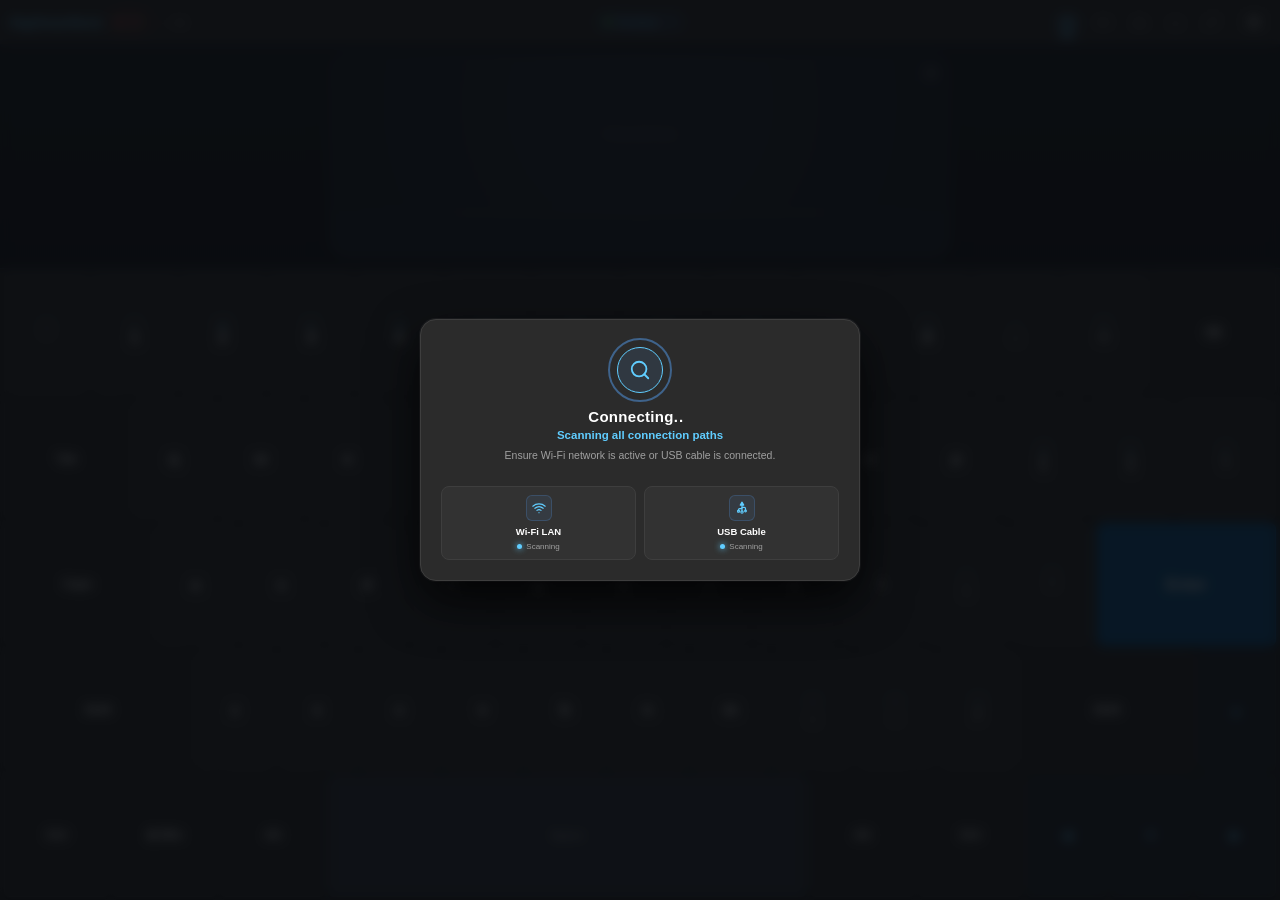
==== static/index.html @ 6c8845bf "chore(release): v1.21.4.54 - Perbaikan icon restart proper, eliminasi emblem OS/Jarvis, dan pertukar" ====
<!DOCTYPE html>
<html lang="id">
<head>
  <meta charset="UTF-8">
  <meta name="viewport" content="width=device-width, initial-scale=1.0, maximum-scale=1.0, user-scalable=no, viewport-fit=cover">
  <meta name="mobile-web-app-capable" content="yes">
  <meta name="apple-mobile-web-app-capable" content="yes">
  <meta name="apple-mobile-web-app-status-bar-style" content="black-translucent">
  <meta name="apple-mobile-web-app-title" content="DigiSmartDeck">
  <meta name="theme-color" content="#0d1117">
  <meta name="format-detection" content="telephone=no">
  <link rel="preconnect" href="https://fonts.googleapis.com">
  <link rel="preconnect" href="https://fonts.gstatic.com" crossorigin>
  <link href="https://fonts.googleapis.com/css2?family=Fira+Code:wght@400;600&family=Inter:wght@400;600;700&family=JetBrains+Mono:wght@400;600;700&family=Orbitron:wght@500;700;800&family=Ubuntu:ital,wght@0,400;0,500;0,700;1,400&display=swap" rel="stylesheet">
  <link rel="manifest" href="/manifest.json">
  <link rel="icon" type="image/svg+xml" href="/static/icon.svg">
  <link rel="icon" type="image/png" sizes="192x192" href="/static/icon-192.png">
  <link rel="apple-touch-icon" href="/static/icon-192.png">
  <title>DigiSmartDeck - Remote PC Keyboard</title>
  <style>
:root {
  --bg: #0d1117;
  --header-bg: #161b22;
  --panel-bg: #1c2128;
  --key-bg: #21262d;
  --key-active-bg: #1f6feb;
  --key-active-border: #388bfd;
  --key-shadow: #111418;
  --key-border: #30363d;
  --key-special: #1b2028;
  --key-mod-active: #238636;
  --accent: #58a6ff;
  --text: #f0f6fc;
  --text-dim: #8b949e;
  --danger: #da3633;
  --enter-bg: #1f6feb;
  --enter-border: #388bfd;
  --key-min-height: 38px;
  --key-font-size: 11px;
  --tp-scale: 1;
  --key-font: -apple-system, BlinkMacSystemFont, "Segoe UI", Roboto, "Helvetica Neue", Arial, sans-serif;
  --key-letter-spacing: normal;
}

/* ─── THEMES / SKINS (DILENGKAPI FONT KHUSUS) ─── */
body.theme-win {
  --bg: #202020;
  --header-bg: #2b2b2b;
  --panel-bg: #323232;
  --key-bg: #2d2d2d;
  --key-active-bg: #0078d4;
  --key-active-border: #60cdff;
  --key-shadow: #121212;
  --key-border: #3e3e3e;
  --key-special: #262626;
  --key-mod-active: #107c41;
  --accent: #60cdff;
  --text: #ffffff;
  --text-dim: #a0a0a0;
  --danger: #e81123;
  --enter-bg: #005a9e;
  --enter-border: #0078d4;
  --key-font: "Segoe UI", "Segoe UI Variable", -apple-system, BlinkMacSystemFont, sans-serif;
  --key-letter-spacing: 0.1px;
}
body.theme-mac {
  --bg: #161618;
  --header-bg: #212124;
  --panel-bg: #2c2c2e;
  --key-bg: #323236;
  --key-active-bg: #0a84ff;
  --key-active-border: #409cff;
  --key-shadow: #0a0a0c;
  --key-border: #444448;
  --key-special: #262629;
  --key-mod-active: #30d158;
  --accent: #0a84ff;
  --text: #f5f5f7;
  --text-dim: #8e8e93;
  --danger: #ff453a;
  --enter-bg: #242426;
  --enter-border: #0a84ff;
  --key-font: -apple-system, BlinkMacSystemFont, "SF Pro Text", "SF Pro", "Helvetica Neue", Arial, sans-serif;
  --key-letter-spacing: -0.1px;
}
body.theme-ubuntu {
  --bg: #2c001e;
  --header-bg: #380c2a;
  --panel-bg: #431333;
  --key-bg: #4d1a3c;
  --key-active-bg: #e95420;
  --key-active-border: #ff7844;
  --key-shadow: #190011;
  --key-border: #66244f;
  --key-special: #3a112d;
  --key-mod-active: #38b44a;
  --accent: #e95420;
  --text: #ffffff;
  --text-dim: #dfdbd2;
  --danger: #df382c;
  --enter-bg: #77216f;
  --enter-border: #e95420;
  --key-font: "Ubuntu", "Ubuntu Light", "Cantarell", -apple-system, BlinkMacSystemFont, sans-serif;
  --key-letter-spacing: 0.2px;
}
body.os-win.theme-dark, body.os-win:not([class*="theme-"]) {
  --key-font: "Segoe UI", "Segoe UI Variable", -apple-system, BlinkMacSystemFont, sans-serif;
  --key-letter-spacing: 0.1px;
}
body.os-mac.theme-dark, body.os-mac:not([class*="theme-"]) {
  --key-font: -apple-system, BlinkMacSystemFont, "SF Pro Text", "SF Pro", "Helvetica Neue", Arial, sans-serif;
  --key-letter-spacing: -0.1px;
}
body.os-ubuntu.theme-dark, body.os-ubuntu:not([class*="theme-"]) {
  --key-font: "Ubuntu", "Ubuntu Light", "Cantarell", -apple-system, BlinkMacSystemFont, sans-serif;
  --key-letter-spacing: 0.2px;
}
body.theme-retro {
  --bg: #2d3032;
  --header-bg: #3c4043;
  --panel-bg: #494d50;
  --key-bg: #e2ded5;
  --key-active-bg: #a89f91;
  --key-active-border: #7d7568;
  --key-shadow: #1b1d1e;
  --key-border: #bbb4a8;
  --key-special: #c8c2b7;
  --key-mod-active: #4a7c59;
  --accent: #d9534f;
  --text: #212529;
  --text-dim: #5c636a;
  --danger: #d9534f;
  --enter-bg: #3d6888;
  --enter-border: #284b63;
  --key-font: "Courier New", Courier, "Lucida Console", "Cascadia Code", monospace;
  --key-letter-spacing: -0.5px;
}
body.theme-cyberpunk {
  --bg: #0b0716;
  --header-bg: #150d2a;
  --panel-bg: #221245;
  --key-bg: #1b0c38;
  --key-active-bg: #ff007f;
  --key-active-border: #00f0ff;
  --key-shadow: #050010;
  --key-border: #00f0ff;
  --key-special: #291452;
  --key-mod-active: #00ff66;
  --accent: #00f0ff;
  --text: #00f0ff;
  --text-dim: #b388ff;
  --danger: #ff0055;
  --enter-bg: #7900ff;
  --enter-border: #ff007f;
  --key-font: "Orbitron", "Rajdhani", "Chakra Petch", "Consolas", monospace, sans-serif;
  --key-letter-spacing: 0.8px;
}
body.theme-stealth {
  --bg: #000000;
  --header-bg: #0c0c0c;
  --panel-bg: #141414;
  --key-bg: #171717;
  --key-active-bg: #383838;
  --key-active-border: #666666;
  --key-shadow: #000000;
  --key-border: #262626;
  --key-special: #101010;
  --key-mod-active: #2e7d32;
  --accent: #ffffff;
  --text: #e0e0e0;
  --text-dim: #737373;
  --danger: #b71c1c;
  --enter-bg: #212121;
  --enter-border: #424242;
  --key-font: "JetBrains Mono", "SF Mono", "Fira Code", "Roboto Mono", Consolas, monospace;
  --key-letter-spacing: 0px;
}
body.theme-nord {
  --bg: #242933;
  --header-bg: #2e3440;
  --panel-bg: #3b4252;
  --key-bg: #434c5e;
  --key-active-bg: #88c0d0;
  --key-active-border: #8fbcbb;
  --key-shadow: #1e222a;
  --key-border: #4c566a;
  --key-special: #3b4252;
  --key-mod-active: #a3be8c;
  --accent: #88c0d0;
  --text: #eceff4;
  --text-dim: #d8dee9;
  --danger: #bf616a;
  --enter-bg: #5e81ac;
  --enter-border: #81a1c1;
  --key-font: "Inter", -apple-system, BlinkMacSystemFont, "Segoe UI", Roboto, sans-serif;
  --key-letter-spacing: 0px;
}

/* ─── TEMA WARNA SOLID (CLEAN SOLID COLOR PALETTES, ZERO BACKGROUND DISTRACTION) ─── */

/* 1. Racing Supercar: Deep obsidian chassis, carbon panels, vivid racing red */
body.theme-racing {
  --bg: #0e1015;
  --header-bg: #161822;
  --panel-bg: #1c202d;
  --key-bg: #242938;
  --key-active-bg: #e63946;
  --key-active-border: #ff6b64;
  --key-shadow: #06070a;
  --key-border: #384055;
  --key-special: #181b26;
  --key-mod-active: #e63946;
  --accent: #ff3b30;
  --text: #ffffff;
  --text-dim: #9aa2b5;
  --danger: #e63946;
  --enter-bg: #b71c1c;
  --enter-border: #ff3b30;
}
body.theme-racing .k {
  border-color: #3d465c;
  border-bottom: 2px solid #e63946;
}

/* 2. Anime Mecha: Midnight space, mecha cockpit deep blue, electric cyber cyan */
body.theme-anime {
  --bg: #0a0b14;
  --header-bg: #121424;
  --panel-bg: #171a30;
  --key-bg: #1e2240;
  --key-active-bg: #00e5ff;
  --key-active-border: #80f0ff;
  --key-shadow: #05060c;
  --key-border: #2e3561;
  --key-special: #131526;
  --key-mod-active: #ff007f;
  --accent: #00e5ff;
  --text: #f0f4ff;
  --text-dim: #9eaadb;
  --danger: #ff0055;
  --enter-bg: #7b1fa2;
  --enter-border: #00e5ff;
}
body.theme-anime .k {
  border-color: #343c6d;
  border-bottom: 2px solid #00e5ff;
}

/* 3. Sakura Floral: Deep plum night, blossom panel, elegant cherry blossom pink */
body.theme-sakura {
  --bg: #170f19;
  --header-bg: #231426;
  --panel-bg: #2d1931;
  --key-bg: #381f3d;
  --key-active-bg: #ff69b4;
  --key-active-border: #ffb6c1;
  --key-shadow: #0b070c;
  --key-border: #522d5a;
  --key-special: #221325;
  --key-mod-active: #ff69b4;
  --accent: #ff80bf;
  --text: #fff0f5;
  --text-dim: #d1b8d6;
  --danger: #e60067;
  --enter-bg: #ad1457;
  --enter-border: #ff80bf;
}
body.theme-sakura .k {
  border-color: #5d3366;
  border-bottom: 2px solid #ff80bf;
}

/* 4. Pastel Chic: Soft, elegant, feminine pastel palette (lavender, peach, mint, rose) */
body.theme-pastel {
  --bg: #1b1622;
  --header-bg: #241d2e;
  --panel-bg: #2c2338;
  --key-bg: #372c46;
  --key-active-bg: #d4a5b8;
  --key-active-border: #f8c8dc;
  --key-shadow: #100c15;
  --key-border: #4d3d62;
  --key-special: #251e2e;
  --key-mod-active: #b5ead7;
  --accent: #f8c8dc;
  --text: #fdf7fa;
  --text-dim: #cbbccf;
  --danger: #ffb7b2;
  --enter-bg: #9c7b9e;
  --enter-border: #f8c8dc;
}
body.theme-pastel .k {
  border-color: #55446c;
}
body.theme-pastel #kb-row-1 .k { border-top: 2px solid #ffb7b2; }
body.theme-pastel #kb-row-2 .k { border-top: 2px solid #ffdac1; }
body.theme-pastel #kb-row-3 .k { border-top: 2px solid #e2f0cb; }
body.theme-pastel #kb-row-4 .k { border-top: 2px solid #b5ead7; }
body.theme-pastel #kb-row-5 .k { border-top: 2px solid #c7ceea; }

*, *::before, *::after {
  box-sizing: border-box;
  margin: 0;
  padding: 0;
  -webkit-tap-highlight-color: transparent;
  user-select: none;
  -webkit-user-select: none;
  -webkit-touch-callout: none;
  touch-action: manipulation;
}
html, body {
  width: 100%;
  height: 100%;
  height: 100dvh;
  min-height: -webkit-fill-available;
  overflow: hidden;
  position: fixed;
  background: var(--bg);
  color: var(--text);
  font-family: var(--key-font, -apple-system, BlinkMacSystemFont, "Segoe UI", Roboto, "Helvetica Neue", Arial, sans-serif);
}
#app {
  position: relative;
  z-index: 1;
  display: flex;
  flex-direction: column;
  height: 100%;
  height: 100dvh;
  width: 100%;
  overflow: hidden;
  padding: 0;
  margin: 0;
}

/* ─── TOP BAR ─── */
.top-bar {
  display: flex;
  justify-content: space-between;
  align-items: center;
  background: var(--header-bg);
  border-bottom: none;
  padding: 5px 10px;
  height: 44px;
  min-height: 36px;
  box-sizing: border-box;
  flex-shrink: 0;
  z-index: 10;
  gap: 8px;
  position: relative;
}
@media (max-height: 480px) {
  .top-bar {
    height: 34px;
    padding: 2px 8px;
  }
}
.logo {
  font-weight: 800;
  font-size: 13px;
  color: var(--accent);
  white-space: nowrap;
  display: inline-flex;
  align-items: center;
  gap: 6px;
}
.svg-icon {
  display: inline-block;
  vertical-align: middle;
  stroke: currentColor;
  fill: none;
  stroke-width: 2;
  stroke-linecap: round;
  stroke-linejoin: round;
  flex-shrink: 0;
}
.status-badge {
  display: inline-flex;
  align-items: center;
  justify-content: center;
  gap: 5px;
  padding: 3px 8px;
  border-radius: 12px;
  background: rgba(255,255,255,0.05);
  border: 1px solid var(--key-border);
  color: var(--text-dim);
  white-space: nowrap;
  transition: all 0.15s ease;
}
.status-badge .dot {
  width: 6px; height: 6px;
  border-radius: 50%;
  background: #f85149;
  flex-shrink: 0;
}
.status-badge.connected .dot { background: #3fb950; box-shadow: 0 0 6px #3fb950; }
.status-badge.connected {
  background: rgba(63, 185, 80, 0.12);
  border-color: rgba(63, 185, 80, 0.35);
  color: #3fb950;
}
.status-badge:hover {
  filter: brightness(1.15);
  border-color: rgba(255,255,255,0.25);
}
.status-badge:active {
  transform: scale(0.96);
}
.status-badge.hybrid-mode {
  background: rgba(56, 239, 125, 0.18) !important;
  border-color: rgba(56, 239, 125, 0.6) !important;
  color: #38ef7d !important;
  box-shadow: 0 0 8px rgba(56, 239, 125, 0.25) !important;
}
.status-badge.hybrid-mode .dot {
  background: #38ef7d !important;
  box-shadow: 0 0 8px #38ef7d !important;
}
.status-badge.usb-mode {
  background: rgba(56, 239, 125, 0.15) !important;
  border-color: rgba(56, 239, 125, 0.45) !important;
  color: #38ef7d !important;
}
.status-badge.usb-mode .dot {
  background: #38ef7d !important;
  box-shadow: 0 0 6px #38ef7d !important;
}
.status-badge.bt-mode {
  background: rgba(88, 166, 255, 0.15) !important;
  border-color: rgba(88, 166, 255, 0.45) !important;
  color: #58a6ff !important;
}
.status-badge.bt-mode .dot {
  background: #58a6ff !important;
  box-shadow: 0 0 6px #58a6ff !important;
}
.status-badge.disconnected {
  background: rgba(248, 81, 73, 0.08);
  border-color: rgba(248, 81, 73, 0.25);
  color: #f85149;
}
.ping { font-size: 10px; color: var(--text-dim); font-family: monospace; }
.center-controls {
  position: absolute;
  left: 50%;
  top: 50%;
  transform: translate(-50%, -50%);
  display: flex;
  align-items: center;
  justify-content: center;
  pointer-events: auto;
  z-index: 11;
  max-width: calc(100% - 240px);
}
@media (max-width: 580px) {
  .center-controls {
    display: none;
  }
  .ping {
    display: none;
  }
}
.right-controls { display: flex; gap: 5px; align-items: center; flex-shrink: 0; }
.left-controls { display: flex; gap: 6px; align-items: center; flex-shrink: 0; }
.tbtn {
  background: var(--key-bg);
  border: 1px solid var(--key-border);
  color: var(--text);
  padding: 4px 8px;
  border-radius: 6px;
  font-size: 11px;
  font-weight: 700;
  cursor: pointer;
  white-space: nowrap;
  transition: all .12s;
}
.tbtn.on, .tbtn.active {
  background: var(--key-active-bg);
  border-color: var(--key-active-border);
  color: #fff;
}

/* ─── FLOATING CONTROL DECK (PILIHAN A) ─── */
.deck-trigger-btn {
  display: inline-flex;
  align-items: center;
  justify-content: center;
  background: var(--key-bg);
  border: 1.5px solid var(--key-border);
  color: var(--text);
  width: 32px;
  height: 28px;
  padding: 0;
  border-radius: 8px;
  cursor: pointer;
  white-space: nowrap;
  transition: all 0.15s ease;
  user-select: none;
}
.deck-trigger-btn:hover, .deck-trigger-btn.active {
  background: rgba(88, 166, 255, 0.18);
  border-color: var(--accent);
  color: var(--accent);
}

.control-deck-backdrop {
  position: fixed;
  top: 0; left: 0; right: 0; bottom: 0;
  background: rgba(0, 0, 0, 0.55);
  backdrop-filter: blur(5px);
  -webkit-backdrop-filter: blur(5px);
  z-index: 998;
  opacity: 0;
  pointer-events: none;
  transition: opacity 0.22s ease;
}
.control-deck-backdrop.open {
  opacity: 1;
  pointer-events: auto;
}

.control-deck {
  position: fixed;
  top: 50%;
  left: 50%;
  bottom: auto;
  right: auto;
  transform: translate(-50%, -50%) scale(0.95);
  width: min(440px, 92vw);
  max-width: 440px;
  background: var(--panel-bg);
  border: 1px solid var(--key-border);
  border-radius: 16px;
  box-shadow: 0 20px 50px rgba(0, 0, 0, 0.8), 0 0 0 1px rgba(255, 255, 255, 0.06);
  z-index: 999;
  padding: 16px 18px 20px 18px;
  transition: transform 0.22s cubic-bezier(0.16, 1, 0.3, 1), opacity 0.22s ease, visibility 0.22s ease;
  display: flex;
  flex-direction: column;
  gap: 14px;
  max-height: min(85vh, 560px);
  overflow-y: auto;
  opacity: 0;
  visibility: hidden;
  pointer-events: none;
}
.control-deck.open {
  transform: translate(-50%, -50%) scale(1);
  opacity: 1;
  visibility: visible;
  pointer-events: auto;
}
.deck-drag-handle {
  display: none !important;
}
.deck-drag-handle span {
  display: block;
  width: 36px;
  height: 4px;
  border-radius: 2px;
  background: rgba(255, 255, 255, 0.2);
}
.deck-drag-handle:active {
  cursor: grabbing;
}

.deck-header {
  display: flex;
  justify-content: space-between;
  align-items: center;
  padding-bottom: 8px;
  border-bottom: 1px solid rgba(255, 255, 255, 0.08);
}
.deck-title {
  font-weight: 800;
  font-size: 13px;
  color: var(--text);
  display: flex;
  align-items: center;
  gap: 7px;
}
.deck-close {
  background: rgba(255, 255, 255, 0.05);
  border: 1px solid rgba(255, 255, 255, 0.1);
  color: var(--text-dim);
  cursor: pointer;
  width: 34px;
  height: 34px;
  border-radius: 8px;
  display: inline-flex;
  align-items: center;
  justify-content: center;
  line-height: 1;
  touch-action: manipulation;
  transition: all 0.15s ease;
}
.deck-close:hover, .deck-close:active {
  background: rgba(255, 255, 255, 0.15);
  border-color: rgba(255, 255, 255, 0.25);
  color: #fff;
}
.deck-body {
  display: flex;
  flex-direction: column;
  gap: 12px;
}
.deck-section {
  display: flex;
  flex-direction: column;
  gap: 6px;
}
.deck-section-title {
  font-size: 10px;
  font-weight: 700;
  color: var(--text-dim);
  letter-spacing: 0.6px;
  text-transform: uppercase;
  display: flex;
  align-items: center;
  gap: 6px;
}
.deck-grid-modes {
  display: grid;
  grid-template-columns: repeat(4, 1fr);
  gap: 6px;
}
@media (max-width: 480px) {
  .deck-grid-modes {
    grid-template-columns: repeat(2, 1fr);
  }
}
.deck-card {
  background: var(--panel-bg);
  border: 1.5px solid var(--key-border);
  border-radius: 10px;
  padding: 10px 4px;
  display: flex;
  flex-direction: column;
  align-items: center;
  gap: 5px;
  cursor: pointer;
  transition: all 0.15s ease;
  text-align: center;
  color: var(--text);
}
.deck-card:hover {
  border-color: var(--accent);
  background: rgba(88, 166, 255, 0.08);
}
.deck-card.on, .deck-card.active {
  border-color: var(--accent);
  background: rgba(88, 166, 255, 0.18);
  box-shadow: 0 0 10px rgba(88, 166, 255, 0.25);
}
.dc-icon {
  display: flex;
  align-items: center;
  justify-content: center;
  height: 26px;
  width: 26px;
  color: var(--text);
  transition: color 0.15s ease, transform 0.15s ease;
}
.deck-card:hover .dc-icon,
.deck-card.on .dc-icon,
.deck-card.active .dc-icon {
  color: var(--accent);
}
.dc-name {
  font-weight: 700;
  font-size: 11px;
  color: var(--text);
  display: block;
}
.dc-sub {
  font-size: 8.5px;
  color: var(--text-dim);
  display: block;
}

/* Banner Penawaran Akun Pro di Menu Pilihan Mode Kerja */
.deck-pro-banner {
  display: flex;
  align-items: center;
  justify-content: space-between;
  gap: 8px;
  background: linear-gradient(135deg, rgba(210, 153, 34, 0.14), rgba(88, 166, 255, 0.1));
  border: 1px solid rgba(210, 153, 34, 0.35);
  border-radius: 8px;
  padding: 6px 10px;
  margin-bottom: 8px;
  font-size: 11px;
}
.deck-pro-banner.hidden {
  display: none !important;
}
.dpb-left {
  display: flex;
  align-items: center;
  gap: 6px;
}
.pro-tag {
  background: #d29922;
  color: #0d1117;
  font-size: 9px;
  font-weight: 800;
  padding: 1px 5px;
  border-radius: 4px;
  letter-spacing: 0.5px;
}
.dpb-text {
  color: var(--text);
  font-size: 10.5px;
  line-height: 1.2;
}
.dpb-btn {
  background: #238636;
  border: 1px solid #2ea043;
  color: #fff;
  font-size: 10px;
  font-weight: 700;
  padding: 4px 8px;
  border-radius: 5px;
  cursor: pointer;
  white-space: nowrap;
  transition: all 0.15s ease;
}
.dpb-btn:hover {
  background: #2ea043;
}
.deck-card-pro {
  position: relative;
  border-color: rgba(210, 153, 34, 0.35);
}
.deck-card-pro:hover {
  border-color: #d29922;
  background: rgba(210, 153, 34, 0.08);
}
.badge-card-pro {
  position: absolute;
  top: 5px;
  right: 5px;
  background: #d29922;
  color: #0d1117;
  font-size: 8px;
  font-weight: 800;
  padding: 1px 4px;
  border-radius: 3px;
  line-height: 1;
}
.deck-chips {
  display: grid;
  gap: 8px;
}
.deck-chips-lang {
  grid-template-columns: repeat(2, 1fr);
}
.deck-chips-layers {
  grid-template-columns: repeat(4, 1fr);
}
.deck-chips-modes {
  grid-template-columns: repeat(4, 1fr);
}
.deck-chips-utils {
  grid-template-columns: repeat(3, 1fr);
}
@media (max-width: 440px) {
  .deck-chips-layers, .deck-chips-modes {
    grid-template-columns: repeat(2, 1fr);
  }
}
@media (max-width: 360px) {
  .deck-chips-utils {
    grid-template-columns: repeat(2, 1fr);
  }
}

.deck-chip {
  text-align: center;
  padding: 8px 10px;
  min-height: 36px;
  font-size: 11px;
  border-radius: 8px;
  display: inline-flex;
  align-items: center;
  justify-content: center;
  gap: 7px;
  box-sizing: border-box;
  white-space: nowrap;
}
#btn-fs {
  padding: 8px 12px;
  gap: 7px;
  font-weight: 700;
}
#btn-fs .svg-icon {
  width: 13px;
  height: 13px;
  flex-shrink: 0;
}


/* ─── COLLAPSIBLE PANELS ─── */
.panel {
  display: flex;
  background: var(--panel-bg);
  padding: 4px 8px;
  gap: 4px;
  overflow-x: auto;
  border-bottom: 1px solid var(--key-border);
  flex-shrink: 0;
  scrollbar-width: none;
}
.panel::-webkit-scrollbar { display: none; }
.panel.hidden { display: none !important; }

/* ─── SHORTCUT BAR ─── */
#sc-bar {
  display: flex !important;
  justify-content: center !important;
  align-items: center;
  flex-wrap: nowrap;
  gap: 5px;
  overflow-x: auto;
}
#sc-bar.hidden {
  display: none !important;
}
.sc-btn {
  background: #252c37;
  border: 1px solid var(--key-border);
  color: var(--accent);
  padding: 6px 10px;
  border-radius: 6px;
  font-size: 12px;
  font-weight: 600;
  white-space: nowrap;
  cursor: pointer;
}
.sc-btn:active { background: var(--key-active-bg); color: #fff; }
.sc-btn.danger { color: #ff7b72; }

/* ─── FN / NAV ROW (SELALU DI ATAS NUMBER ROW) ─── */
.panel-fn, .panel-nav {
  display: flex;
  gap: 3px;
  width: 100%;
}
.panel-fn {
  flex: 0.52; /* Tinggi tuts fungsi ramping ~setengah dari tuts utama */
  min-height: 0;
}
.panel-nav {
  flex: 0.85;
  min-height: 0;
}
.panel-fn.hidden, .panel-nav.hidden {
  display: none !important;
}
.fn-key, .k.fn-key {
  flex: 1;
  min-width: 18px;
  min-height: 0;
  height: 100%;
  font-size: clamp(8px, 1.0vw, 10px) !important;
  font-weight: 500;
  padding: 0;
  border-radius: 4px;
  box-shadow: 0 1.5px 0 var(--key-shadow), 0 1px 2px rgba(0,0,0,.3);
}
.nav-key {
  flex: 1;
  min-width: 24px;
  min-height: 0;
  height: 100%;
  font-size: calc(var(--key-font-size, 11px) - 1px);
}

/* ─── KEYBOARD CONTAINER ─── */
.kb-wrap {
  flex: 1;
  min-height: 0;
  display: flex;
  flex-direction: row;
  align-items: stretch;
  justify-content: stretch;
  padding: 3px 4px;
  gap: 4px;
  background: var(--bg);
  overflow: hidden;
  width: 100%;
}
.kb-wrap.hidden {
  display: none !important;
}
.kb-main {
  flex: 1;
  height: 100%;
  min-height: 0;
  display: flex;
  flex-direction: column;
  justify-content: stretch;
  gap: 3px;
  width: 100%;
  max-width: 100%;
}
.kb-row {
  display: flex;
  gap: 3px;
  flex: 1;
  min-height: 0;
  align-items: stretch;
}

/* ─── KEY BUTTON ─── */
.k {
  position: relative;
  flex: 1;
  height: 100%;
  min-height: 0;
  display: flex;
  flex-direction: column;
  align-items: center;
  justify-content: center;
  background: var(--key-bg);
  color: var(--text);
  border: 1px solid var(--key-border);
  border-radius: 6px;
  box-shadow: 0 3px 0 var(--key-shadow), 0 2px 4px rgba(0,0,0,.4);
  font-family: var(--key-font);
  letter-spacing: var(--key-letter-spacing, normal);
  font-size: clamp(var(--key-font-size, 11px), 1.7vw, calc(var(--key-font-size, 11px) + 4px));
  font-weight: 600;
  cursor: pointer;
  transition: transform .05s, background .08s, box-shadow .05s;
  line-height: 1.2;
  -webkit-touch-callout: none;
}
.k .sub {
  font-size: 9px;
  color: var(--accent);
  line-height: 1;
}
.k .lbl { line-height: 1; }
/* Special key backgrounds */
.k.sp  { background: var(--key-special); font-size: clamp(9px,1.3vw,12px); }
.k.ent { background: var(--enter-bg); border-color: var(--enter-border); }
/* Width variants */
.k.w15 { flex: 1.5; }
.k.w18 { flex: 1.8; }
.k.w2  { flex: 2; }
.k.w22 { flex: 2.2; }
.k.w24 { flex: 2.4; }
.k.w13 { flex: 1.3; }
.k.w12 { flex: 1.2; }
.k.space { flex: 6; background: #2a313c; font-size: 11px; color: var(--text-dim); }
.k.arr { background: #1c222b; color: var(--accent); font-size: 14px; }
/* Press state */
.k.pressed, .k:active {
  transform: translateY(2px);
  box-shadow: 0 1px 0 var(--key-shadow);
  background: var(--key-active-bg) !important;
  border-color: var(--key-active-border) !important;
  color: #fff !important;
}
/* Latched modifier */
.k.latched {
  background: var(--key-mod-active) !important;
  border-color: #3fb950 !important;
  color: #fff !important;
  box-shadow: 0 0 8px rgba(63,185,80,.5) !important;
}

/* ─── NUMPAD ─── */
.kb-numpad {
  background: var(--panel-bg);
  border-radius: 8px;
  padding: 5px;
  border: 1px solid var(--key-border);
  display: flex;
}
.numpad-grid {
  display: grid;
  grid-template-columns: repeat(4, 46px);
  grid-auto-rows: 44px;
  gap: 3px;
}
.np-tall { grid-row: span 2; }
.np-wide { grid-column: span 2; }

/* Mode Fullscreen CSS Immersive (Menghilangkan gangguan pergeseran layar & toolbar) */
body.is-fullscreen {
  position: fixed !important;
  top: 0 !important;
  left: 0 !important;
  width: 100vw !important;
  height: 100dvh !important;
  overflow: hidden !important;
  margin: 0 !important;
  padding: 0 !important;
  box-sizing: border-box !important;
}

/* ─── LAPTOP TRACKPAD DECK ─── */
.top-bar { order: 1; }
.panel { order: 3; }
.laptop-deck {
  order: 4; /* Default: ATAS (Top) */
  display: flex;
  align-items: stretch;
  justify-content: space-between;
  background: linear-gradient(180deg, #13171e 0%, #0d1015 100%);
  border-bottom: 1px solid #283140;
  box-shadow: 0 4px 15px rgba(0,0,0,0.4);
  padding: 6px 12px;
  gap: 12px;
  flex-shrink: 0;
  height: calc(clamp(75px, 14vh, 125px) * var(--tp-scale, 1));
  min-height: calc(55px * var(--tp-scale, 1));
  max-height: calc(180px * var(--tp-scale, 1));
}
.laptop-deck.pos-bottom {
  order: 6; /* Posisi Bawah */
  border-top: 1px solid #283140;
  border-bottom: none;
  box-shadow: 0 -4px 15px rgba(0,0,0,0.4);
}
.kb-wrap {
  order: 5;
}
.deck-btn {
  background: rgba(255,255,255,0.06);
  border: 1px solid #303947;
  color: var(--accent);
  font-size: 10px;
  font-weight: 600;
  padding: 3px 8px;
  border-radius: 4px;
  cursor: pointer;
  transition: background 0.15s, color 0.15s;
}
.deck-btn:hover {
  background: rgba(88,166,255,0.15);
  color: #fff;
}
.laptop-deck.hidden {
  display: none !important;
}
.palm-rest {
  flex: 1;
  display: flex;
  flex-direction: column;
  justify-content: center;
  padding: 6px 10px;
  color: var(--text-dim);
  font-size: 11px;
}
.palm-left {
  align-items: flex-start;
}
.palm-right {
  align-items: flex-end;
}
.palm-badge {
  font-size: 10px;
  font-weight: 700;
  letter-spacing: 1.2px;
  color: var(--accent);
  background: rgba(88, 166, 255, 0.1);
  border: 1px solid rgba(88, 166, 255, 0.2);
  padding: 2px 8px;
  border-radius: 4px;
  margin-bottom: 4px;
}
.palm-settings {
  display: flex;
  flex-direction: column;
  align-items: flex-end;
  gap: 4px;
}
.palm-label {
  font-size: 10px;
  color: var(--text-dim);
}
.palm-slider {
  width: 90px;
  height: 4px;
  accent-color: var(--accent);
  cursor: pointer;
}

/* Trackpad Center Box */
.trackpad-container {
  flex: 0 1 440px;
  width: min(440px, 55vw);
  display: flex;
  flex-direction: column;
  background: #181d26;
  border: 1px solid #303947;
  border-radius: 12px;
  box-shadow: inset 0 2px 8px rgba(0,0,0,0.5), 0 3px 10px rgba(0,0,0,0.3);
  overflow: hidden;
  position: relative;
}
.trackpad-surface {
  flex: 1;
  min-height: 36px;
  background: radial-gradient(circle at 50% 30%, #202734 0%, #161b24 100%);
  display: flex;
  align-items: center;
  justify-content: center;
  position: relative;
  touch-action: none;
  cursor: crosshair;
  border-bottom: 1px solid #2b3442;
  overflow: hidden;
}
.trackpad-surface:active {
  background: radial-gradient(circle at 50% 30%, #252e3d 0%, #19202a 100%);
}
.trackpad-surface::after {
  content: 'Trackpad';
  position: absolute;
  top: 50%;
  left: 50%;
  transform: translate(-50%, -50%);
  pointer-events: none;
  opacity: 0.22;
  font-size: 11px;
  letter-spacing: 2px;
  text-transform: uppercase;
  color: var(--text-dim);
  font-weight: 600;
}

/* Gear Button on Trackpad: Ghost icon, no box, no background, rotation motion only */
.tp-gear-btn {
  position: absolute;
  top: 6px;
  right: 6px;
  z-index: 25;
  width: 24px;
  height: 24px;
  background: transparent !important;
  border: none !important;
  box-shadow: none !important;
  color: var(--text-dim);
  display: flex;
  align-items: center;
  justify-content: center;
  cursor: pointer;
  padding: 0;
  opacity: 0.7;
  transition: opacity 0.2s ease;
  touch-action: manipulation;
}
.tp-gear-btn:hover {
  opacity: 1;
}
.tp-gear-btn:active {
  background: transparent !important;
  border: none !important;
  box-shadow: none !important;
}
.tp-gear-btn svg {
  transition: transform 0.35s cubic-bezier(0.4, 0, 0.2, 1);
}
.tp-gear-btn.active svg {
  transform: rotate(60deg);
}

/* Real-Time Trackpad Editor Overlay: Centered Across Trackpad Area */
.tp-editor-overlay {
  position: absolute;
  inset: 0;
  z-index: 20;
  background: rgba(13, 17, 23, 0.92);
  backdrop-filter: blur(8px);
  -webkit-backdrop-filter: blur(8px);
  display: flex;
  align-items: center;
  justify-content: center;
  padding: 6px 36px 6px 12px;
  box-sizing: border-box;
  animation: tp-fade-in 0.15s ease-out;
}
.tp-editor-overlay.hidden {
  display: none !important;
}
@keyframes tp-fade-in {
  from { opacity: 0; transform: scale(0.98); }
  to { opacity: 1; transform: scale(1); }
}

.tp-editor-center-deck {
  display: flex;
  flex-direction: column;
  align-items: center;
  justify-content: center;
  gap: 10px;
  width: 100%;
  max-width: 100%;
}

.tp-editor-row {
  display: flex;
  align-items: center;
  justify-content: center;
  gap: 16px;
  width: 100%;
}
.tp-editor-row-slider {
  justify-content: center;
}

.tp-editor-item {
  display: flex;
  align-items: center;
  gap: 6px;
}

.tp-editor-lbl {
  font-size: 11px;
  font-weight: 600;
  color: var(--text-dim);
  white-space: nowrap;
}
.tp-editor-lbl b {
  color: var(--accent);
  font-weight: 700;
}

/* Segmented Pill Toggles */
.tp-toggle-group {
  display: inline-flex;
  background: rgba(33, 38, 45, 0.9);
  border: 1px solid var(--key-border);
  border-radius: 6px;
  padding: 2px;
  gap: 2px;
}
.tp-toggle-btn {
  background: transparent;
  border: none;
  border-radius: 4px;
  color: var(--text-dim);
  font-size: 10.5px;
  font-weight: 600;
  padding: 2px 9px;
  cursor: pointer;
  transition: all 0.15s ease;
  touch-action: manipulation;
  line-height: 1.3;
}
.tp-toggle-btn:active {
  transform: scale(0.96);
}
.tp-toggle-btn.active {
  background: var(--accent);
  color: #fff;
  box-shadow: 0 1px 3px rgba(0, 0, 0, 0.3);
}

.tp-editor-slider-item {
  width: min(280px, 85vw);
  max-width: 320px;
  display: flex;
  align-items: center;
  justify-content: center;
  gap: 8px;
}
.tp-editor-slider {
  flex: 1;
  height: 4px;
  cursor: pointer;
}
.tp-guide-content {
  display: none !important;
}
.tp-icon {
  font-size: 16px;
}
.tp-label {
  font-size: 11px;
  font-weight: 600;
  color: var(--text);
  letter-spacing: 0.5px;
}
.tp-instructions {
  font-size: 9px;
  color: var(--text-dim);
  text-align: center;
  padding: 0 8px;
}
.tp-pointer-glow {
  position: absolute;
  width: 36px;
  height: 36px;
  border-radius: 50%;
  background: radial-gradient(circle, rgba(88,166,255,0.4) 0%, rgba(88,166,255,0) 70%);
  pointer-events: none;
  transform: translate(-50%, -50%);
  opacity: 0;
  transition: opacity 0.15s;
}

/* Trackpad Physical Buttons */
.trackpad-buttons {
  display: flex;
  height: 34px;
  min-height: 34px;
  flex-shrink: 0;
  background: #191f29;
}
.tp-btn {
  flex: 1;
  display: flex;
  align-items: center;
  justify-content: center;
  gap: 6px;
  background: transparent;
  border: none;
  color: var(--text-dim);
  font-size: 11px;
  font-weight: 600;
  cursor: pointer;
  transition: background 0.1s, color 0.1s;
  touch-action: manipulation;
}
.tp-btn:hover {
  background: rgba(255,255,255,0.04);
  color: var(--text);
}
.tp-btn:active, .tp-btn.active {
  background: var(--key-active-bg);
  color: #fff;
}
.tp-btn-divider {
  width: 1px;
  background: #2b3442;
  height: 60%;
  margin: auto 0;
}
@media (max-width: 650px) {
  .palm-rest { display: none; }
  .trackpad-container { flex: 1; width: 100%; }
}

/* ─── Tablet Specific Layout (iPad / Android Tablet) ─── */
@media (min-width: 768px) and (min-height: 500px) {
  .laptop-deck {
    min-height: calc(90px * var(--tp-scale, 1));
    max-height: calc(360px * var(--tp-scale, 1));
    height: calc(clamp(140px, 22vh, 250px) * var(--tp-scale, 1));
    padding: 8px 20px;
    gap: 16px;
  }
  .trackpad-container {
    flex: 0 1 540px;
    width: min(560px, 60vw);
    border-radius: 14px;
  }
  .trackpad-surface {
    min-height: 100px;
  }
  .trackpad-buttons {
    height: 38px;
  }
  .tp-btn {
    font-size: 12px;
    gap: 6px;
  }
  .tp-icon {
    font-size: 18px;
  }
  .tp-label {
    font-size: 12px;
  }
  .tp-instructions {
    font-size: 10px;
  }
  .palm-badge {
    font-size: 11px;
    padding: 3px 8px;
  }
  .palm-label {
    font-size: 11px;
  }
  .palm-slider {
    width: 110px;
    height: 5px;
  }
}

/* ─── Large Tablet & Desktop View (iPad Pro 11"/12.9", 1080p+ Tablet) ─── */
@media (min-width: 960px) and (min-height: 680px) {
  .laptop-deck {
    min-height: calc(110px * var(--tp-scale, 1));
    max-height: calc(420px * var(--tp-scale, 1));
    height: calc(clamp(175px, 25vh, 290px) * var(--tp-scale, 1));
    padding: 10px 28px;
  }
  .trackpad-container {
    flex: 0 1 620px;
    width: min(640px, 62vw);
    border-radius: 16px;
  }
  .trackpad-surface {
    min-height: 125px;
  }
  .trackpad-buttons {
    height: 42px;
  }
  .tp-btn {
    font-size: 13px;
    gap: 8px;
  }
  .palm-badge {
    font-size: 12px;
  }
  .palm-label {
    font-size: 12px;
  }
}

@media (orientation: portrait) {
  #app {
    height: 100%;
    height: 100dvh;
    width: 100%;
    overflow: hidden;
  }

  /* Laptop Trackpad Deck di Mode Potret: Melebar penuh & luas */
  .laptop-deck {
    height: 36vh !important;
    min-height: 180px !important;
    max-height: 42vh !important;
    padding: 6px !important;
    gap: 0 !important;
    flex-shrink: 0 !important;
  }
  .palm-rest {
    display: none !important;
  }
  .trackpad-container {
    flex: 1 !important;
    width: 100% !important;
    max-width: 100% !important;
    border-radius: 12px !important;
  }
  .trackpad-surface {
    flex: 1 !important;
    min-height: 110px !important;
  }
  .trackpad-buttons {
    height: 42px !important;
    min-height: 42px !important;
    flex-shrink: 0 !important;
  }
  .tp-btn {
    font-size: 13px !important;
    font-weight: 700 !important;
  }

  /* Keyboard di Mode Potret: Memenuhi sisa 100% tinggi layar tanpa ruang kosong */
  .kb-wrap:not(.hidden) {
    flex: 1 !important;
    height: 100% !important;
    min-height: 0 !important;
    width: 100% !important;
    display: flex !important;
    flex-direction: column !important;
    padding: 2px 3px !important;
    gap: 2px !important;
    overflow: hidden !important;
    justify-content: stretch !important;
  }
  .kb-main {
    flex: 1 !important;
    height: 100% !important;
    min-height: 0 !important;
    width: 100% !important;
    min-width: 100% !important;
    max-width: 100% !important;
    display: flex !important;
    flex-direction: column !important;
    justify-content: stretch !important;
    gap: 2px !important;
  }
  .kb-row {
    flex: 1 !important;
    height: 100% !important;
    min-height: 0 !important;
    display: flex !important;
    gap: 2px !important;
    width: 100% !important;
    align-items: stretch !important;
  }
  .k {
    flex: 1 !important;
    height: 100% !important;
    min-height: 0 !important;
    font-size: clamp(8px, 2.3vw, 13px) !important;
    padding: 0 1px !important;
  }
  .k .sub {
    font-size: 7px !important;
  }
  .k .lbl {
    font-size: clamp(8px, 2.3vw, 13px) !important;
  }
}

/* ─── SETTINGS MODAL ─── */
.modal-backdrop {
  position: fixed;
  inset: 0;
  background: rgba(0, 0, 0, 0.75);
  backdrop-filter: blur(6px);
  -webkit-backdrop-filter: blur(6px);
  display: flex;
  align-items: center;
  justify-content: center;
  z-index: 9999;
  padding: 16px;
  opacity: 1;
  transition: opacity 0.2s ease;
}
.modal-backdrop.hidden {
  display: none !important;
}
/* Layout Profiles */
.lp-save-row { display: flex; gap: 8px; }
.lp-name-input {
  flex: 1; min-width: 0; background: var(--panel-bg); border: 1px solid var(--key-border);
  border-radius: 6px; padding: 8px 10px; font-size: 13px; color: var(--text);
}
.lp-name-input:focus { outline: none; border-color: var(--accent); }
.lp-hint { font-size: 11px; color: var(--text-dim); line-height: 1.45; }
.lp-list { display: flex; flex-direction: column; gap: 6px; }
.lp-empty { font-size: 12px; color: var(--text-dim); padding: 10px 0; }
.lp-item {
  display: flex; align-items: center; gap: 8px; padding: 8px 10px;
  border: 1px solid var(--key-border); border-radius: 8px; background: var(--panel-bg);
}
.lp-item.active { border-color: var(--accent); }
.lp-item-name { flex: 1; min-width: 0; font-size: 13px; font-weight: 600; overflow: hidden; text-overflow: ellipsis; white-space: nowrap; }
.lp-badge { font-size: 10px; font-weight: 700; color: var(--accent); text-transform: uppercase; letter-spacing: 0.4px; }
.lp-act {
  background: transparent; border: 1px solid var(--key-border); color: var(--text);
  border-radius: 6px; padding: 6px 10px; font-size: 12px; cursor: pointer; touch-action: manipulation;
}
.lp-act.primary { border-color: var(--accent); color: var(--accent); }
.lp-act.danger { color: var(--danger); }
.modal-dialog {
  background: var(--header-bg);
  border: 1px solid var(--key-border);
  border-radius: 14px;
  width: min(500px, 92vw);
  max-height: 88vh;
  display: flex;
  flex-direction: column;
  box-shadow: 0 10px 30px rgba(0,0,0,0.6);
  color: var(--text);
  overflow: hidden;
}
.modal-header {
  display: flex;
  justify-content: space-between;
  align-items: center;
  padding: 12px 18px;
  border-bottom: 1px solid var(--key-border);
}
.modal-title {
  font-size: 14px;
  font-weight: 700;
  color: var(--accent);
  display: flex;
  align-items: center;
  gap: 7px;
}
.modal-close {
  background: rgba(255, 255, 255, 0.05);
  border: 1px solid rgba(255, 255, 255, 0.1);
  color: var(--text-dim);
  cursor: pointer;
  width: 34px;
  height: 34px;
  font-size: 16px;
  border-radius: 8px;
  display: inline-flex;
  align-items: center;
  justify-content: center;
  line-height: 1;
  touch-action: manipulation;
  transition: all 0.15s ease;
}
.modal-close:hover, .modal-close:active {
  background: rgba(255, 255, 255, 0.15);
  border-color: rgba(255, 255, 255, 0.25);
  color: #fff;
}
.btn-check-update:hover {
  background: rgba(88, 166, 255, 0.22) !important;
  border-color: var(--accent) !important;
}
.btn-check-update:active {
  transform: scale(0.96);
}
@keyframes spin-icon {
  from { transform: rotate(0deg); }
  to { transform: rotate(360deg); }
}
@keyframes update-success-pop {
  0% { transform: scale(0.92); opacity: 0.8; }
  50% { transform: scale(1.05); }
  100% { transform: scale(1); opacity: 1; }
}

/* Remote Action Prompt / Smart Confirmation Card */
.remote-action-card {
  width: min(640px, 94vw);
  max-width: 640px;
  background: var(--header-bg);
  border: 1px solid rgba(88, 166, 255, 0.45);
  border-radius: 12px;
  box-shadow: 0 16px 40px rgba(0, 0, 0, 0.75), 0 0 24px rgba(88, 166, 255, 0.2);
  animation: rap-card-in 0.28s cubic-bezier(0.16, 1, 0.3, 1);
  display: flex;
  flex-direction: column;
  overflow: hidden;
}
@keyframes rap-card-in {
  from {
    opacity: 0;
    transform: scale(0.94) translateY(-10px);
  }
  to {
    opacity: 1;
    transform: scale(1) translateY(0);
  }
}
.rap-header {
  background: rgba(88, 166, 255, 0.08);
  border-bottom: 1px solid rgba(88, 166, 255, 0.18);
  padding: 12px 18px;
  display: flex;
  align-items: center;
  justify-content: space-between;
  flex-shrink: 0;
}
.rap-app-badge {
  background: rgba(88, 166, 255, 0.18);
  border: 1px solid rgba(88, 166, 255, 0.4);
  color: var(--accent);
  padding: 3px 8px;
  border-radius: 6px;
  font-size: 11px;
  font-weight: 700;
  letter-spacing: 0.4px;
  text-transform: uppercase;
  max-width: 140px;
  overflow: hidden;
  text-overflow: ellipsis;
  white-space: nowrap;
}
.rap-body {
  padding: 14px 18px 16px;
  display: flex;
  flex-direction: column;
  gap: 12px;
  overflow: hidden;
}
.rap-message-box {
  background: rgba(0, 0, 0, 0.45);
  border: 1px solid rgba(88, 166, 255, 0.18);
  border-radius: 8px;
  padding: 12px 14px;
  word-break: break-word;
  max-height: 180px;
  overflow-y: auto;
  -webkit-overflow-scrolling: touch;
}
.rap-message-box::-webkit-scrollbar {
  width: 5px;
  height: 5px;
}
.rap-message-box::-webkit-scrollbar-track {
  background: rgba(0, 0, 0, 0.2);
  border-radius: 4px;
}
.rap-message-box::-webkit-scrollbar-thumb {
  background: rgba(88, 166, 255, 0.35);
  border-radius: 4px;
}
.rap-message-box::-webkit-scrollbar-thumb:hover {
  background: rgba(88, 166, 255, 0.6);
}
.rap-message-text {
  font-size: 12.5px;
  line-height: 1.5;
  color: #e6edf3;
  font-family: ui-monospace, SFMono-Regular, Menlo, Monaco, Consolas, "Liberation Mono", monospace;
  white-space: pre-wrap;
}
/* Tata letak tombol: selalu satu baris saja dan 100% simetris merata */
.rap-options-container {
  display: grid;
  grid-auto-flow: column;
  grid-auto-columns: 1fr;
  gap: 8px;
  align-items: stretch;
  width: 100%;
}
.rap-btn {
  appearance: none;
  border: 1px solid rgba(255, 255, 255, 0.15);
  background: rgba(255, 255, 255, 0.06);
  color: var(--text);
  padding: 8px 6px;
  border-radius: 8px;
  font-size: 12px;
  font-weight: 600;
  cursor: pointer;
  display: inline-flex;
  flex-direction: row;
  align-items: center;
  justify-content: center;
  min-height: 44px;
  touch-action: manipulation;
  transition: all 0.15s ease;
  user-select: none;
  -webkit-user-select: none;
  text-align: center;
  white-space: normal;
  word-break: normal;
  overflow-wrap: break-word;
  line-height: 1.15;
}
.rap-btn:active {
  transform: scale(0.96);
}
.rap-btn-primary {
  background: rgba(88, 166, 255, 0.2);
  border-color: var(--accent);
  color: #fff;
  box-shadow: 0 0 12px rgba(88, 166, 255, 0.25);
}
.rap-btn-primary:active {
  background: var(--accent);
  color: #000;
}
.rap-btn-danger {
  background: rgba(248, 81, 73, 0.15);
  border-color: rgba(248, 81, 73, 0.45);
  color: #ff7b72;
}
.rap-btn-danger:active {
  background: #f85149;
  color: #fff;
}
.rap-btn-sub {
  font-size: 9.5px;
  color: var(--text-dim);
  font-weight: 400;
  text-transform: uppercase;
}
.rap-btn-primary .rap-btn-sub {
  color: rgba(255, 255, 255, 0.7);
}
.rap-btn-danger .rap-btn-sub {
  color: rgba(255, 123, 114, 0.8);
}

/* Tampilan HP Landscape / Layar Compact: Fullscreen pop-up nyaman dan ergonomis */
@media screen and (max-height: 480px) {
  #modal-remote-prompt {
    padding: 0 !important;
  }
  .remote-action-card {
    width: 100vw !important;
    max-width: 100vw !important;
    height: 100vh !important;
    max-height: 100vh !important;
    border-radius: 0 !important;
    border: none !important;
    border-top: 1px solid rgba(88, 166, 255, 0.3) !important;
    box-shadow: none !important;
  }
  .rap-header {
    padding: 8px 14px !important;
    min-height: 38px !important;
  }
  .rap-body {
    padding: 10px 14px !important;
    flex: 1 !important;
    gap: 8px !important;
    min-height: 0 !important;
    display: flex !important;
    flex-direction: column !important;
    justify-content: space-between !important;
  }
  .rap-message-box {
    flex: 1 !important;
    min-height: 60px !important;
    max-height: calc(100vh - 120px) !important;
    padding: 8px 10px !important;
    overflow-y: auto !important;
    -webkit-overflow-scrolling: touch !important;
  }
  .rap-message-text {
    font-size: 11.5px !important;
    line-height: 1.4 !important;
  }
  .rap-options-container {
    display: grid !important;
    grid-auto-flow: column !important;
    grid-auto-columns: 1fr !important;
    gap: 6px !important;
    flex-shrink: 0 !important;
    width: 100% !important;
  }
  .rap-btn {
    min-height: 40px !important;
    padding: 6px 4px !important;
    font-size: 11px !important;
    gap: 1px !important;
  }
  .rap-btn-sub {
    font-size: 8.5px !important;
  }
  .rap-timer-row {
    margin-top: 4px !important;
    font-size: 10px !important;
  }
}
.modal-body {
  padding: 16px 18px;
  overflow-y: auto;
  display: flex;
  flex-direction: column;
  gap: 16px;
}
.setting-group {
  display: flex;
  flex-direction: column;
  gap: 8px;
}
.setting-title {
  font-size: 12px;
  font-weight: 700;
  color: var(--text);
  letter-spacing: 0.3px;
  display: flex;
  align-items: center;
  gap: 6px;
}
.os-grid {
  display: grid;
  grid-template-columns: repeat(3, 1fr);
  gap: 8px;
  margin-bottom: 4px;
}
.os-card {
  background: var(--panel-bg);
  border: 2px solid var(--key-border);
  border-radius: 8px;
  padding: 10px 4px;
  display: flex;
  flex-direction: column;
  align-items: center;
  gap: 4px;
  color: var(--text);
  cursor: pointer;
  transition: all 0.15s ease;
  text-align: center;
}
.os-card:hover {
  border-color: var(--accent);
}
.os-card.active {
  border-color: var(--accent);
  background: rgba(88, 166, 255, 0.15);
  box-shadow: 0 0 8px rgba(88, 166, 255, 0.3);
}
.os-icon {
  display: flex;
  align-items: center;
  justify-content: center;
  height: 24px;
  color: var(--accent);
}
.os-icon .svg-icon {
  stroke: currentColor;
  stroke-width: 0.5px !important;
}
.os-card[data-os="ubuntu"] .os-icon .svg-icon {
  stroke-width: 0.35px !important;
}
.os-text {
  display: flex;
  flex-direction: column;
  align-items: center;
  gap: 2px;
}
.os-name {
  font-weight: 700;
  font-size: 11.5px;
  color: var(--text);
}
.os-sub {
  font-size: 8.5px;
  color: var(--text-dim);
  white-space: nowrap;
}
.theme-grid {
  display: grid;
  grid-template-columns: repeat(auto-fit, minmax(80px, 1fr));
  gap: 8px;
}
.theme-card {
  background: var(--panel-bg);
  border: 2px solid var(--key-border);
  border-radius: 8px;
  padding: 8px 6px;
  display: flex;
  flex-direction: column;
  align-items: center;
  gap: 6px;
  color: var(--text);
  font-size: 10px;
  font-weight: 600;
  cursor: pointer;
  transition: all 0.15s ease;
}
.theme-card:hover {
  border-color: var(--accent);
}
.theme-card.active {
  border-color: var(--accent);
  background: rgba(88, 166, 255, 0.15);
  box-shadow: 0 0 8px rgba(88, 166, 255, 0.3);
}
.theme-preview {
  width: 100%;
  height: 26px;
  border-radius: 4px;
}
.tp-os-native { background: linear-gradient(135deg, #0078d4 33%, #409cff 33% 66%, #e95420 66%); border: 1px solid #555; }
.tp-dark { background: linear-gradient(135deg, #0d1117 50%, #21262d 50%); border: 1px solid #30363d; }
.tp-win { background: linear-gradient(135deg, #202020 50%, #0078d4 50%); border: 1px solid #3e3e3e; }
.tp-mac { background: linear-gradient(135deg, #161618 50%, #0a84ff 50%); border: 1px solid #444448; }
.tp-ubuntu { background: linear-gradient(135deg, #2c001e 50%, #e95420 50%); border: 1px solid #66244f; }
.tp-retro { background: linear-gradient(135deg, #2d3032 50%, #e2ded5 50%); border: 1px solid #bbb4a8; }
.tp-cyberpunk { background: linear-gradient(135deg, #0b0716 50%, #00f0ff 50%); border: 1px solid #ff007f; }
.tp-stealth { background: linear-gradient(135deg, #000000 50%, #171717 50%); border: 1px solid #333333; }
.tp-nord { background: linear-gradient(135deg, #242933 50%, #88c0d0 50%); border: 1px solid #4c566a; }
.tp-racing { background: linear-gradient(135deg, #0e1015 40%, #ff3b30 40% 60%, #242938 60%); border: 1px solid #ff3b30; }
.tp-anime { background: linear-gradient(135deg, #0a0b14 40%, #00e5ff 40% 60%, #1e2240 60%); border: 1px solid #00e5ff; }
.tp-sakura { background: linear-gradient(135deg, #170f19 40%, #ff80bf 40% 60%, #381f3d 60%); border: 1px solid #ff80bf; }
.tp-pastel { background: linear-gradient(135deg, #ffb7b2 20%, #ffdac1 20% 40%, #e2f0cb 40% 60%, #b5ead7 60% 80%, #c7ceea 80%); border: 1px solid #f8c8dc; }

.font-grid {
  display: grid;
  grid-template-columns: repeat(auto-fit, minmax(95px, 1fr));
  gap: 8px;
}
.font-card {
  background: var(--panel-bg);
  border: 2px solid var(--key-border);
  border-radius: 8px;
  padding: 8px 4px;
  display: flex;
  flex-direction: column;
  align-items: center;
  gap: 3px;
  color: var(--text);
  cursor: pointer;
  transition: all 0.15s ease;
  text-align: center;
}
.font-card:hover {
  border-color: var(--accent);
}
.font-card.active {
  border-color: var(--accent);
  background: rgba(88, 166, 255, 0.15);
  box-shadow: 0 0 8px rgba(88, 166, 255, 0.3);
}
.font-preview {
  font-size: 14px;
  font-weight: 700;
  color: var(--accent);
  line-height: 1.2;
}
.font-name {
  font-size: 11px;
  font-weight: 600;
  color: var(--text);
}
.font-sub {
  font-size: 8.5px;
  color: var(--text-dim);
  white-space: nowrap;
}

.size-presets, .trackpad-pos-buttons {
  display: flex;
  gap: 6px;
}
.size-preset-btn, .pos-option-btn {
  flex: 1;
  display: inline-flex;
  align-items: center;
  justify-content: center;
  gap: 5px;
  background: var(--panel-bg);
  border: 1px solid var(--key-border);
  color: var(--text);
  padding: 7px 4px;
  border-radius: 6px;
  font-size: 11px;
  font-weight: 600;
  cursor: pointer;
}
.size-preset-btn.active, .pos-option-btn.active {
  background: var(--key-active-bg);
  border-color: var(--key-active-border);
  color: #fff;
}
.setting-slider-row {
  display: flex;
  align-items: center;
  justify-content: space-between;
  gap: 12px;
  margin-top: 4px;
}
.setting-slider-label {
  font-size: 11px;
  color: var(--text-dim);
}
.custom-slider {
  flex: 1;
  max-width: 180px;
  height: 5px;
  accent-color: var(--accent);
  cursor: pointer;
}
.modal-footer {
  padding: 12px 18px;
  border-top: 1px solid var(--key-border);
  display: flex;
  justify-content: flex-end;
}
.btn-primary {
  background: var(--key-active-bg);
  border: 1px solid var(--key-active-border);
  color: #fff;
  font-size: 12px;
  font-weight: 600;
  padding: 8px 18px;
  border-radius: 6px;
  cursor: pointer;
}

/* ─── FULLSCREEN RECONNECT DIM OVERLAY & CENTER MODAL ─── */
.reconnect-banner {
  position: fixed !important;
  inset: 0 !important;
  width: 100vw !important;
  height: 100dvh !important;
  background: rgba(10, 12, 16, 0.85) !important;
  backdrop-filter: blur(6px) !important;
  -webkit-backdrop-filter: blur(6px) !important;
  z-index: 999999 !important;
  display: flex !important;
  align-items: center !important;
  justify-content: center !important;
  padding: 16px !important;
  user-select: none !important;
  -webkit-user-select: none !important;
  pointer-events: none !important;
  cursor: default !important;
  transition: opacity 0.25s ease, visibility 0.25s ease !important;
}
.reconnect-banner.hidden {
  display: none !important;
}

.reconnect-modal {
  background: var(--header-bg);
  border: 1px solid var(--key-border);
  border-radius: 16px;
  width: min(440px, 92vw);
  max-width: 440px;
  padding: 24px 20px 20px 20px;
  display: flex;
  flex-direction: column;
  align-items: center;
  text-align: center;
  box-shadow: 0 20px 50px rgba(0, 0, 0, 0.8), 0 0 0 1px rgba(255, 255, 255, 0.06);
  pointer-events: none !important;
  cursor: default !important;
  animation: rc-modal-pop 0.25s cubic-bezier(0.16, 1, 0.3, 1);
}

@keyframes rc-modal-pop {
  0% { transform: scale(0.92); opacity: 0; }
  100% { transform: scale(1); opacity: 1; }
}

.rc-modal-pulse {
  position: relative;
  width: 52px;
  height: 52px;
  display: flex;
  align-items: center;
  justify-content: center;
  margin-bottom: 12px;
}

.rc-modal-icon {
  width: 46px;
  height: 46px;
  border-radius: 50%;
  background: rgba(88, 166, 255, 0.1);
  border: 1.5px solid var(--accent);
  display: flex;
  align-items: center;
  justify-content: center;
  z-index: 2;
  color: var(--accent);
}

.rc-pulse-ring {
  position: absolute;
  inset: -6px;
  border-radius: 50%;
  border: 2px solid rgba(88, 166, 255, 0.45);
  animation: rc-pulse-expand 2s infinite ease-out;
}

@keyframes rc-pulse-expand {
  0% { transform: scale(0.85); opacity: 0.8; }
  70% { transform: scale(1.35); opacity: 0; }
  100% { transform: scale(1.4); opacity: 0; }
}

.rc-modal-content {
  display: flex;
  flex-direction: column;
  gap: 4px;
  margin-bottom: 14px;
  width: 100%;
}

.rc-modal-title {
  font-size: 15px;
  font-weight: 800;
  color: #fff;
  letter-spacing: 0.3px;
}

.rc-dots {
  display: inline-block;
  min-width: 18px;
  text-align: left;
  letter-spacing: 1px;
}

.rc-modal-sub {
  font-size: 11.5px;
  font-weight: 600;
  color: var(--accent);
}

.rc-modal-hint {
  font-size: 10.5px;
  color: var(--text-dim);
  line-height: 1.4;
  margin-top: 3px;
}

.rc-channels-grid {
  display: grid;
  grid-template-columns: repeat(2, 1fr);
  gap: 8px;
  width: 100%;
  margin-top: 10px;
}

.rc-channel-card {
  background: var(--panel-bg);
  border: 1px solid var(--key-border);
  border-radius: 8px;
  padding: 8px 3px;
  display: flex;
  flex-direction: column;
  align-items: center;
  gap: 5px;
  position: relative;
  overflow: hidden;
  box-sizing: border-box;
}

.rc-channel-card::after {
  content: '';
  position: absolute;
  top: 0;
  left: -100%;
  width: 100%;
  height: 100%;
  background: linear-gradient(90deg, transparent, rgba(88, 166, 255, 0.15), transparent);
  animation: rc-scan-sweep 2.4s infinite ease-in-out;
}
.rc-channel-card:nth-child(2)::after { animation-delay: 0.6s; }
.rc-channel-card:nth-child(3)::after { animation-delay: 1.2s; }
.rc-channel-card:nth-child(4)::after { animation-delay: 1.8s; }

@keyframes rc-scan-sweep {
  0% { left: -100%; }
  50%, 100% { left: 100%; }
}

.rc-channel-icon {
  width: 26px;
  height: 26px;
  border-radius: 6px;
  background: rgba(88, 166, 255, 0.08);
  border: 1px solid rgba(88, 166, 255, 0.2);
  display: flex;
  align-items: center;
  justify-content: center;
  color: var(--accent);
}
.rc-channel-icon svg {
  width: 14px;
  height: 14px;
}

.rc-channel-name {
  font-size: 9.5px;
  font-weight: 600;
  color: var(--text);
  white-space: nowrap;
}

.rc-channel-status {
  font-size: 8px;
  font-weight: 500;
  color: var(--text-dim);
  display: flex;
  align-items: center;
  gap: 4px;
  white-space: nowrap;
}

.rc-channel-status::before {
  content: '';
  width: 5px;
  height: 5px;
  border-radius: 50%;
  background: var(--accent);
  box-shadow: 0 0 6px var(--accent);
  animation: rc-dot-blink 1.2s infinite ease-in-out;
}

@keyframes rc-dot-blink {
  0%, 100% { opacity: 0.3; transform: scale(0.85); }
  50% { opacity: 1; transform: scale(1.15); }
}

/* Connection Mode Modal & Cards */
.conn-mode-list {
  display: flex;
  flex-direction: column;
  gap: 8px;
}
.conn-mode-card {
  background: var(--panel-bg);
  border: 1px solid var(--key-border);
  border-radius: 8px;
  padding: 10px 12px;
  display: flex;
  align-items: flex-start;
  gap: 10px;
  cursor: pointer;
  transition: all 0.15s ease;
  user-select: none;
}
.conn-mode-card:hover {
  border-color: rgba(88, 166, 255, 0.4);
  background: rgba(88, 166, 255, 0.04);
}
.conn-mode-card.active {
  border-color: var(--accent);
  background: rgba(88, 166, 255, 0.08);
}
.conn-mode-radio {
  width: 16px;
  height: 16px;
  border-radius: 50%;
  border: 1.5px solid var(--key-border);
  display: flex;
  align-items: center;
  justify-content: center;
  margin-top: 2px;
  flex-shrink: 0;
  transition: all 0.15s ease;
}
.conn-mode-card.active .conn-mode-radio {
  border-color: var(--accent);
}
.conn-mode-card.active .conn-mode-radio .radio-dot {
  width: 8px;
  height: 8px;
  border-radius: 50%;
  background: var(--accent);
}
.conn-mode-info {
  flex: 1;
  display: flex;
  flex-direction: column;
  gap: 3px;
}
.conn-mode-name {
  font-size: 13px;
  font-weight: 600;
  color: var(--text);
  display: flex;
  align-items: center;
  justify-content: space-between;
}
.conn-mode-badge {
  font-size: 10px;
  padding: 1px 6px;
  border-radius: 4px;
  font-weight: 600;
}
.conn-mode-badge.rec {
  background: rgba(240, 136, 62, 0.15);
  color: #f0883e;
  border: 1px solid rgba(240, 136, 62, 0.35);
}
.conn-mode-sub {
  font-size: 11px;
  color: var(--text-dim);
  line-height: 1.35;
}

/* Host IP History in Connection & Routes */
.conn-history-box {
  background: var(--panel-bg);
  border: 1px solid var(--key-border);
  border-radius: 8px;
  padding: 10px 12px;
  margin-top: 10px;
  display: flex;
  flex-direction: column;
  gap: 7px;
}
.conn-history-header {
  display: flex;
  justify-content: space-between;
  align-items: center;
}
.conn-history-title {
  font-size: 11px;
  font-weight: 600;
  color: var(--text-dim);
  text-transform: uppercase;
  letter-spacing: 0.5px;
  display: inline-flex;
  align-items: center;
  gap: 6px;
}
.conn-history-clear-btn {
  font-size: 10px;
  font-weight: 600;
  color: var(--danger);
  background: rgba(248, 81, 73, 0.08);
  border: 1px solid rgba(248, 81, 73, 0.25);
  border-radius: 4px;
  padding: 2px 7px;
  cursor: pointer;
  transition: all 0.15s ease;
  touch-action: manipulation;
}
.conn-history-clear-btn:hover {
  background: rgba(248, 81, 73, 0.2);
  border-color: var(--danger);
}
.conn-ip-history-list {
  display: flex;
  flex-direction: column;
  gap: 5px;
  max-height: 140px;
  overflow-y: auto;
}
.conn-history-empty {
  font-size: 11px;
  color: var(--text-dim);
  font-style: italic;
  padding: 4px 0;
}
.conn-history-item {
  display: flex;
  align-items: center;
  justify-content: space-between;
  gap: 8px;
  padding: 6px 8px;
  background: rgba(255, 255, 255, 0.02);
  border: 1px solid var(--key-border);
  border-radius: 6px;
  transition: all 0.15s ease;
}
.conn-history-item:hover {
  border-color: rgba(88, 166, 255, 0.35);
  background: rgba(88, 166, 255, 0.04);
}
.conn-history-item.active {
  border-color: var(--accent);
  background: rgba(88, 166, 255, 0.08);
}
.conn-history-item-info {
  display: flex;
  align-items: center;
  gap: 6px;
  flex: 1;
  min-width: 0;
  cursor: pointer;
}
.conn-history-ip {
  font-family: monospace;
  font-size: 12px;
  font-weight: 600;
  color: var(--text);
  overflow: hidden;
  text-overflow: ellipsis;
  white-space: nowrap;
}
.conn-history-badge {
  font-size: 9px;
  font-weight: 700;
  padding: 1px 6px;
  border-radius: 10px;
  background: rgba(56, 239, 125, 0.15);
  color: #38ef7d;
  border: 1px solid rgba(56, 239, 125, 0.3);
  text-transform: uppercase;
  letter-spacing: 0.3px;
  flex-shrink: 0;
}
.conn-history-actions {
  display: flex;
  align-items: center;
  gap: 4px;
  flex-shrink: 0;
}
.conn-history-btn-pick {
  font-size: 10px;
  font-weight: 600;
  padding: 3px 8px;
  border-radius: 4px;
  background: var(--accent);
  color: #fff;
  border: none;
  cursor: pointer;
  touch-action: manipulation;
}
.conn-history-btn-del {
  font-size: 11px;
  width: 22px;
  height: 22px;
  display: inline-flex;
  align-items: center;
  justify-content: center;
  border-radius: 4px;
  background: none;
  border: 1px solid var(--key-border);
  color: var(--text-dim);
  cursor: pointer;
  touch-action: manipulation;
}
.conn-history-btn-del:hover {
  border-color: var(--danger);
  color: var(--danger);
  background: rgba(248, 81, 73, 0.12);
}

/* Quick Mode Switcher in Header */
.header-modes {
  display: flex;
  align-items: center;
  gap: 4px;
  margin-right: 6px;
}

.header-mode-btn {
  width: 32px;
  height: 32px;
  min-width: 32px;
  min-height: 32px;
  display: flex;
  align-items: center;
  justify-content: center;
  background: transparent;
  border: none;
  border-radius: 6px;
  color: var(--text-dim);
  opacity: 0.55;
  cursor: pointer;
  transition: all 0.18s ease;
  padding: 0;
  outline: none;
  position: relative;
  touch-action: manipulation;
  -webkit-tap-highlight-color: transparent;
}

.header-mode-btn:hover {
  background: rgba(255, 255, 255, 0.06);
  color: var(--text);
  opacity: 0.95;
}

.header-mode-btn:active {
  transform: scale(0.92);
}

.header-mode-btn.active {
  background: transparent;
  color: var(--accent);
  opacity: 1;
  filter: drop-shadow(0 0 5px rgba(88, 166, 255, 0.4));
}

.header-mode-btn.active::after {
  content: '';
  position: absolute;
  bottom: 2px;
  width: 14px;
  height: 2px;
  background: var(--accent);
  border-radius: 2px;
  box-shadow: 0 0 5px var(--accent);
}

.header-mode-btn svg {
  width: 17px;
  height: 17px;
}

.rc-close-btn {
  flex: 0 0 36px !important;
  padding: 8px 0 !important;
  display: inline-flex !important;
  align-items: center !important;
  justify-content: center !important;
  opacity: 0.8;
}
/* Startup Splash / Flash Screen */
@keyframes splash-fade-auto {
  0%, 75% { opacity: 1; pointer-events: auto; }
  100% { opacity: 0; pointer-events: none; visibility: hidden; }
}
.splash-screen {
  position: fixed;
  inset: 0;
  background: #1e1e1e !important;
  color: #ffffff !important;
  display: flex;
  align-items: center;
  justify-content: center;
  z-index: 100000000 !important;
  opacity: 1;
  transition: opacity 0.25s cubic-bezier(0.16, 1, 0.3, 1), visibility 0.25s ease;
  pointer-events: auto;
  animation: splash-fade-auto 0.9s ease forwards;
}
.splash-screen.fade-out {
  opacity: 0;
  visibility: hidden;
  pointer-events: none;
}
/* Pastikan tidak ada pop-up, banner, atau modal yang muncul saat flash screen aktif */
body:has(#splash-screen:not(.fade-out)) .orientation-guard,
body:has(#splash-screen:not(.fade-out)) .reconnect-banner,
body:has(#splash-screen:not(.fade-out)) .smart-context-toast,
body:has(#splash-screen:not(.fade-out)) .modal-backdrop,
body:has(#splash-screen:not(.fade-out)) .update-notification-banner {
  display: none !important;
}

/* ─── AUTO-UPDATER NOTIFICATION BADGE (STANDAR IT) ─── */
@keyframes pulse-update {
  0% { transform: scale(0.9); box-shadow: 0 0 0 0 rgba(240, 136, 62, 0.7); }
  70% { transform: scale(1.15); box-shadow: 0 0 0 5px rgba(240, 136, 62, 0); }
  100% { transform: scale(0.9); box-shadow: 0 0 0 0 rgba(240, 136, 62, 0); }
}

.update-notification-banner {
  display: none !important;
}
@keyframes banner-slide-in {
  from { opacity: 0; transform: translateY(-10px); }
  to { opacity: 1; transform: translateY(0); }
}
.update-banner-content {
  display: flex;
  align-items: center;
  gap: 10px;
}
.update-banner-icon {
  width: 28px;
  height: 28px;
  border-radius: 8px;
  background: rgba(88, 166, 255, 0.15);
  color: var(--accent, #58a6ff);
  display: flex;
  align-items: center;
  justify-content: center;
  flex-shrink: 0;
}
.update-banner-info {
  display: flex;
  flex-direction: column;
  flex: 1;
  min-width: 0;
}
.update-banner-title {
  display: flex;
  align-items: center;
  gap: 6px;
  font-size: 11.5px;
  font-weight: 600;
  color: #f0f6fc;
}
.update-banner-chip {
  background: rgba(63, 185, 80, 0.18);
  border: 1px solid rgba(63, 185, 80, 0.4);
  color: #3fb950;
  font-size: 9px;
  font-weight: 700;
  padding: 1px 5px;
  border-radius: 8px;
  text-transform: uppercase;
}
.update-banner-sub {
  font-size: 10.5px;
  color: var(--text-dim, #8b949e);
  white-space: nowrap;
  overflow: hidden;
  text-overflow: ellipsis;
}
.update-banner-actions {
  display: flex;
  align-items: center;
  gap: 6px;
  flex-shrink: 0;
}
.btn-banner-action {
  background: transparent;
  border: 1px solid var(--key-border, #30363d);
  color: #c9d1d9;
  font-size: 11px;
  font-weight: 600;
  padding: 5px 10px;
  border-radius: 6px;
  cursor: pointer;
  display: inline-flex;
  align-items: center;
  justify-content: center;
  touch-action: manipulation;
  transition: all 0.15s ease;
}
.btn-banner-action:hover, .btn-banner-action:active {
  background: rgba(255, 255, 255, 0.08);
}
.btn-banner-action.primary {
  background: #238636;
  border-color: rgba(240, 246, 252, 0.1);
  color: #fff;
}
.btn-banner-action.primary:hover, .btn-banner-action.primary:active {
  background: #2ea043;
}
.btn-banner-action.close {
  padding: 5px 6px;
  color: var(--text-dim, #8b949e);
}
.splash-content {
  display: flex;
  flex-direction: column;
  align-items: center;
  gap: 8px;
  animation: splash-zoom 0.25s cubic-bezier(0.16, 1, 0.3, 1);
}
@keyframes splash-zoom {
  from { transform: scale(0.92); opacity: 0; }
  to { transform: scale(1); opacity: 1; }
}
.splash-title {
  font-size: 22px;
  font-weight: 800;
  color: #ff7844 !important;
  letter-spacing: 0.5px;
  font-family: "Segoe UI", -apple-system, BlinkMacSystemFont, "SF Pro Text", "Ubuntu", Roboto, sans-serif !important;
}
.splash-sub {
  font-size: 12px;
  font-weight: 600;
  color: #e0e0e0 !important;
  letter-spacing: 0.3px;
  font-family: "Segoe UI", -apple-system, BlinkMacSystemFont, "SF Pro Text", "Ubuntu", Roboto, sans-serif !important;
}

@media (max-width: 440px) {
  .logo {
    font-size: 11.5px;
  }
}

/* Subnet Scanner Progress & Found Card */
.scan-progress-bar {
  width: 100%;
  height: 6px;
  background: var(--panel-bg);
  border: 1px solid var(--key-border);
  border-radius: 3px;
  overflow: hidden;
  margin: 6px 0;
}
.scan-progress-fill {
  height: 100%;
  width: 0%;
  background: var(--accent);
  transition: width 0.15s ease;
}
.scan-found-card {
  background: rgba(63, 185, 80, 0.12);
  border: 1px solid rgba(63, 185, 80, 0.4);
  border-radius: 8px;
  padding: 10px 14px;
  display: flex;
  align-items: center;
  justify-content: space-between;
  gap: 12px;
  margin-top: 8px;
}
.scan-found-card.hidden {
  display: none !important;
}

/* ─── GAMEPAD VIEW (MODE GAME CONSOLE) ─── */
.gamepad-view {
  order: 5;
  flex: 1;
  min-height: 0;
  display: flex;
  flex-direction: column;
  align-items: center;
  justify-content: space-between;
  width: 100%;
  padding: 10px 18px 16px;
  background: var(--bg);
  user-select: none;
  -webkit-user-select: none;
  touch-action: none;
  overflow: hidden;
  box-sizing: border-box;
  position: relative;
}
.gamepad-view.hidden {
  display: none !important;
}

/* Top Gamepad Row (Bahu L1/L2, Emblem Tengah, Bahu R1/R2) */
.gp-top-row {
  position: absolute;
  top: 10px;
  left: 0;
  right: 0;
  display: flex;
  justify-content: space-between;
  align-items: flex-start;
  width: 100%;
  padding: 0 16px;
  box-sizing: border-box;
  pointer-events: none;
  z-index: 15;
}
.gp-sh-group {
  display: flex;
  flex-direction: column;
  gap: 16px;
  pointer-events: auto;
}
.gp-sh-group.left {
  align-items: flex-start;
}
.gp-sh-group.right {
  align-items: flex-end;
}
.gp-sh-btn {
  background: var(--key-bg);
  border: 1px solid var(--key-border);
  color: var(--text);
  border-radius: 8px 8px 4px 4px;
  font-weight: 700;
  font-size: 13px;
  padding: 6px 20px;
  min-width: 88px;
  height: 38px;
  box-shadow: 0 3px 0 var(--key-shadow), 0 2px 4px rgba(0,0,0,0.3);
  cursor: pointer;
  touch-action: none;
  transition: transform 0.05s, background 0.08s;
  display: flex;
  align-items: center;
  justify-content: center;
}
.gp-sh-btn.trigger {
  border-radius: 4px 4px 8px 8px;
  background: var(--key-special);
  border-color: rgba(255,255,255,0.15);
}
/* Gamepad Bottom Center Emblem (antara Select/Start dan border bawah) */
.gp-bottom-emblem {
  position: absolute;
  top: calc(75% + 10px);
  left: 50%;
  transform: translate(-50%, -50%);
  display: inline-flex;
  align-items: center;
  justify-content: center;
  gap: 6px;
  padding: 5px 16px;
  color: var(--accent);
  background: rgba(88, 166, 255, 0.08);
  border: 1px solid rgba(88, 166, 255, 0.22);
  border-radius: 20px;
  font-size: 10px;
  font-weight: 800;
  letter-spacing: 1.5px;
  flex-shrink: 0;
  box-shadow: 0 2px 6px rgba(0, 0, 0, 0.2);
  pointer-events: none;
  z-index: 10;
}
.gp-bottom-emblem svg {
  width: 15px;
  height: 15px;
}
.gp-sh-btn.pressed, .gp-sh-btn:active {
  background: var(--key-active-bg) !important;
  border-color: var(--key-active-border) !important;
  color: #fff !important;
  transform: translateY(2px);
  box-shadow: 0 1px 0 var(--key-shadow);
}

/* Main Controller Deck (Rata Tengah Secara Vertikal dan Horizontal) */
.gp-main-deck {
  width: 100%;
  height: 100%;
  display: flex;
  justify-content: space-between;
  align-items: center;
  padding: 0 16px;
  box-sizing: border-box;
  position: relative;
  z-index: 5;
}

/* D-PAD (8-Way Directional Pad) */
.gp-deck-left {
  flex: 1;
  display: flex;
  justify-content: center;
  align-items: center;
  position: relative;
}
.gp-dpad {
  position: relative;
  width: 184px;
  height: 184px;
  touch-action: none;
}
.gp-dpad.hidden {
  display: none !important;
}
.gp-dp-btn {
  position: absolute;
  background: var(--key-bg);
  border: 1px solid var(--key-border);
  color: var(--text);
  font-size: 20px;
  display: flex;
  align-items: center;
  justify-content: center;
  box-shadow: 0 3px 0 var(--key-shadow);
  touch-action: none;
  cursor: pointer;
  user-select: none;
  -webkit-user-select: none;
}
.dp-up {
  top: 0;
  left: 62px;
  width: 60px;
  height: 68px;
  border-radius: 12px 12px 4px 4px;
}
.dp-down {
  bottom: 0;
  left: 62px;
  width: 60px;
  height: 68px;
  border-radius: 4px 4px 12px 12px;
}
.dp-left {
  top: 62px;
  left: 0;
  width: 68px;
  height: 60px;
  border-radius: 12px 4px 4px 12px;
}
.dp-right {
  top: 62px;
  right: 0;
  width: 68px;
  height: 60px;
  border-radius: 4px 12px 12px 4px;
}
.gp-dp-center {
  position: absolute;
  top: 62px;
  left: 62px;
  width: 60px;
  height: 60px;
  background: var(--key-special);
  border-radius: 4px;
  box-shadow: inset 0 0 6px rgba(0,0,0,0.5);
  pointer-events: none;
}
.gp-dp-btn.pressed, .gp-dp-btn:active {
  background: var(--accent) !important;
  color: #fff !important;
  border-color: var(--accent) !important;
  box-shadow: 0 1px 0 var(--key-shadow), 0 0 12px var(--accent);
}

/* Analog Thumbstick */
.gp-stick-container {
  width: 196px;
  height: 196px;
  display: flex;
  align-items: center;
  justify-content: center;
  touch-action: none;
}
.gp-stick-container.hidden {
  display: none !important;
}
.gp-stick-base {
  width: 174px;
  height: 174px;
  border-radius: 50%;
  background: radial-gradient(circle, var(--panel-bg) 60%, var(--key-special) 100%);
  border: 3px solid var(--key-border);
  box-shadow: inset 0 3px 8px rgba(0, 0, 0, 0.6), 0 2px 4px rgba(0, 0, 0, 0.4);
  position: relative;
  display: flex;
  align-items: center;
  justify-content: center;
  touch-action: none;
}
.gp-stick-thumb {
  width: 76px;
  height: 76px;
  border-radius: 50%;
  background: radial-gradient(circle at 35% 35%, #3a4454, #1c222d);
  border: 2px solid var(--accent);
  box-shadow: 0 4px 8px rgba(0, 0, 0, 0.5), inset 0 1px 2px rgba(255, 255, 255, 0.2);
  position: absolute;
  touch-action: none;
  cursor: pointer;
  pointer-events: none;
  transition: transform 0.05s ease-out;
}

/* Center Deck: Select & Start Group (Dead Center) */
.gp-deck-center {
  flex: 0 0 auto;
  display: flex;
  align-items: center;
  justify-content: center;
  z-index: 10;
  pointer-events: auto;
}
.gp-center-buttons {
  display: flex;
  gap: 16px;
  align-items: center;
}
.gp-pill-btn {
  background: var(--key-special);
  border: 1px solid var(--key-border);
  color: var(--text-dim);
  font-size: 11px;
  font-weight: 700;
  letter-spacing: 1px;
  padding: 8px 16px;
  border-radius: 16px;
  box-shadow: 0 2px 0 var(--key-shadow);
  cursor: pointer;
  touch-action: none;
  transform: rotate(-15deg);
  transition: transform 0.05s, color 0.1s, background 0.1s;
}
.gp-pill-btn.pressed, .gp-pill-btn:active {
  background: var(--key-active-bg) !important;
  color: #fff !important;
  border-color: var(--key-active-border) !important;
  transform: rotate(-15deg) translateY(2px);
  box-shadow: 0 0 8px var(--accent);
}

/* Gear Button: Bottom Right of Gamepad View */
.gp-gear-btn {
  position: absolute;
  bottom: 12px;
  right: 16px;
  z-index: 25;
  width: 28px;
  height: 28px;
  background: transparent !important;
  border: none !important;
  box-shadow: none !important;
  color: var(--text-dim);
  display: flex;
  align-items: center;
  justify-content: center;
  cursor: pointer;
  padding: 0;
  opacity: 0.65;
  transition: opacity 0.2s ease;
  touch-action: manipulation;
}
.gp-gear-btn:hover {
  opacity: 1;
}
.gp-gear-btn svg {
  transition: transform 0.35s cubic-bezier(0.4, 0, 0.2, 1);
}
.gp-gear-btn.active svg {
  transform: rotate(60deg);
}

/* Gamepad Settings Overlay */
.gp-settings-overlay {
  position: absolute;
  inset: 0;
  z-index: 30;
  background: rgba(13, 17, 23, 0.88);
  backdrop-filter: blur(8px);
  -webkit-backdrop-filter: blur(8px);
  display: flex;
  align-items: center;
  justify-content: center;
  padding: 16px;
  box-sizing: border-box;
}
.gp-settings-overlay.hidden {
  display: none !important;
}
.gp-settings-dialog {
  background: var(--panel-bg);
  border: 1px solid var(--key-border);
  border-radius: 12px;
  width: 100%;
  max-width: 320px;
  box-shadow: 0 8px 24px rgba(0, 0, 0, 0.6);
  overflow: hidden;
  display: flex;
  flex-direction: column;
}
.gp-settings-header {
  display: flex;
  align-items: center;
  justify-content: space-between;
  padding: 10px 14px;
  border-bottom: 1px solid var(--key-border);
  background: rgba(255, 255, 255, 0.03);
}
.gp-settings-title {
  display: flex;
  align-items: center;
  gap: 8px;
  font-size: 13px;
  font-weight: 700;
  color: var(--text);
}
.gp-settings-close {
  background: transparent;
  border: none;
  color: var(--text-dim);
  font-size: 14px;
  cursor: pointer;
  padding: 4px;
  line-height: 1;
}
.gp-settings-close:hover {
  color: var(--text);
}
.gp-settings-body {
  padding: 14px;
  display: flex;
  flex-direction: column;
  gap: 14px;
}
.gp-setting-row {
  display: flex;
  align-items: center;
  justify-content: space-between;
  gap: 12px;
}
.gp-setting-label {
  font-size: 12px;
  font-weight: 600;
  color: var(--text);
}
.gp-toggle-group {
  display: flex;
  background: var(--bg);
  border: 1px solid var(--key-border);
  border-radius: 6px;
  padding: 2px;
  gap: 2px;
}
.gp-toggle-btn {
  background: transparent;
  border: none;
  color: var(--text-dim);
  font-size: 11px;
  font-weight: 600;
  padding: 5px 10px;
  border-radius: 4px;
  cursor: pointer;
  transition: all 0.15s ease;
}
.gp-toggle-btn.active {
  background: var(--accent);
  color: #fff;
}
.gp-setting-action-btn {
  background: var(--key-bg);
  border: 1px solid var(--key-border);
  color: var(--text);
  font-size: 11px;
  font-weight: 600;
  padding: 5px 12px;
  border-radius: 6px;
  cursor: pointer;
  transition: background 0.15s ease;
}
.gp-setting-action-btn:hover {
  background: var(--key-special);
}


/* Right Deck: Diamond Action Buttons */
.gp-deck-right {
  flex: 1;
  display: flex;
  justify-content: center;
  align-items: center;
}
.gp-action-diamond {
  position: relative;
  width: 196px;
  height: 196px;
  touch-action: none;
}
.gp-act-btn {
  position: absolute;
  width: 62px;
  height: 62px;
  border-radius: 50%;
  font-size: 22px;
  font-weight: 800;
  display: flex;
  align-items: center;
  justify-content: center;
  border: 2px solid var(--key-border);
  box-shadow: 0 4px 0 var(--key-shadow), 0 3px 6px rgba(0,0,0,0.4);
  cursor: pointer;
  touch-action: none;
  transition: transform 0.05s;
  color: #fff;
}
/* Action Button Colors (Retro / SNES / Arcade) */
.gp-act-btn.btn-x {
  top: 0;
  left: 67px;
  background: linear-gradient(145deg, #1f6feb, #0d419d);
  border-color: #388bfd;
}
.gp-act-btn.btn-y {
  top: 67px;
  left: 0;
  background: linear-gradient(145deg, #238636, #196127);
  border-color: #3fb950;
}
.gp-act-btn.btn-a {
  top: 67px;
  right: 0;
  background: linear-gradient(145deg, #da3633, #a42624);
  border-color: #f85149;
}
.gp-act-btn.btn-b {
  bottom: 0;
  left: 67px;
  background: linear-gradient(145deg, #d29922, #9e6a03);
  border-color: #e3b341;
}
.gp-act-btn.pressed, .gp-act-btn:active {
  transform: translateY(3px) scale(0.95);
  box-shadow: 0 1px 0 var(--key-shadow), 0 0 14px currentColor;
  filter: brightness(1.2);
}


/* Remap Modal Styling */
.gp-remap-grid {
  display: grid;
  grid-template-columns: repeat(2, 1fr);
  gap: 10px;
  margin-top: 10px;
}
.gp-remap-item {
  display: flex;
  justify-content: space-between;
  align-items: center;
  background: var(--key-bg);
  border: 1px solid var(--key-border);
  padding: 8px 12px;
  border-radius: 6px;
  gap: 8px;
}
.gp-remap-label {
  font-weight: 700;
  font-size: 12px;
  white-space: nowrap;
}
.gp-remap-select {
  background: var(--panel-bg);
  border: 1px solid var(--accent);
  color: var(--accent);
  padding: 5px 8px;
  border-radius: 5px;
  font-size: 11px;
  font-weight: 700;
  cursor: pointer;
  outline: none;
  max-width: 160px;
  width: 100%;
  text-overflow: ellipsis;
}
.gp-remap-select:focus {
  border-color: #fff;
  box-shadow: 0 0 6px rgba(255, 117, 38, 0.4);
}
.gp-remap-select option, .gp-remap-select optgroup {
  background: #1c222b;
  color: #fff;
}
@media (max-width: 520px) {
  .gp-remap-grid {
    grid-template-columns: 1fr;
  }
}

@media (max-height: 480px) {
  .gamepad-view { padding: 4px 12px; }
  .gp-top-row { top: 6px; padding: 0 12px; }
  .gp-sh-group { gap: 10px; }
  .gp-dpad, .gp-action-diamond, .gp-stick-container { width: 160px; height: 160px; }
  .gp-stick-base { width: 140px; height: 140px; }
  .gp-stick-thumb { width: 62px; height: 62px; }
  .dp-up, .dp-down { left: 54px; width: 52px; height: 58px; }
  .dp-left, .dp-right { top: 54px; width: 58px; height: 52px; }
  .gp-dp-center { top: 54px; left: 54px; width: 52px; height: 52px; }
  .gp-act-btn { width: 52px; height: 52px; font-size: 18px; }
  .gp-act-btn.btn-x { top: 0; left: 54px; }
  .gp-act-btn.btn-y { top: 54px; left: 0; }
  .gp-act-btn.btn-a { top: 54px; right: 0; }
  .gp-act-btn.btn-b { bottom: 0; left: 54px; }
  .gp-sh-btn { height: 32px; padding: 3px 14px; font-size: 11px; min-width: 72px; }
  .ps-symbol { width: 26px; height: 26px; }
  .gp-bottom-emblem { padding: 3px 12px; font-size: 9px; }
  .gp-bottom-emblem svg { width: 12px; height: 12px; }
}

/* PlayStation 1 Authentic Button Styling */
.gamepad-view.preset-psx .gp-act-btn {
  background: linear-gradient(145deg, #272c36, #161a20) !important;
  border: 2px solid #38404d !important;
  box-shadow: 0 4px 0 #0f1216, 0 3px 6px rgba(0, 0, 0, 0.5) !important;
}
.gamepad-view.preset-psx .gp-act-btn.btn-x {
  border-color: rgba(0, 230, 118, 0.4) !important;
}
.gamepad-view.preset-psx .gp-act-btn.btn-a {
  border-color: rgba(255, 23, 68, 0.4) !important;
}
.gamepad-view.preset-psx .gp-act-btn.btn-b {
  border-color: rgba(41, 121, 255, 0.4) !important;
}
.gamepad-view.preset-psx .gp-act-btn.btn-y {
  border-color: rgba(255, 64, 129, 0.4) !important;
}
.gamepad-view.preset-psx .gp-act-btn.pressed,
.gamepad-view.preset-psx .gp-act-btn:active {
  transform: translateY(3px) scale(0.95);
  box-shadow: 0 1px 0 #0f1216, 0 0 14px currentColor !important;
  filter: brightness(1.25);
}
.ps-symbol {
  width: 30px;
  height: 30px;
  pointer-events: none;
  display: block;
}
.ps-symbol.ps-triangle {
  filter: drop-shadow(0 0 4px rgba(0, 230, 118, 0.6));
}
.ps-symbol.ps-circle {
  filter: drop-shadow(0 0 4px rgba(255, 23, 68, 0.6));
}
.ps-symbol.ps-cross {
  filter: drop-shadow(0 0 4px rgba(41, 121, 255, 0.6));
}
.ps-symbol.ps-square {
  filter: drop-shadow(0 0 4px rgba(255, 64, 129, 0.6));
}

/* Tablet / Wide Display Ergonomic Scaling */
@media (min-width: 768px) and (min-height: 480px) {
  .gamepad-view {
    padding: 14px 32px 20px;
  }
  .gp-top-row {
    top: 14px;
    padding: 0 32px;
  }
  .gp-bottom-emblem {
    padding: 7px 20px;
    font-size: 13px;
  }
  .gp-bottom-emblem svg {
    width: 20px;
    height: 20px;
  }
  .gp-sh-group {
    gap: 22px;
  }
  .gp-sh-btn {
    height: 46px;
    min-width: 116px;
    font-size: 15px;
    padding: 8px 30px;
    border-radius: 10px;
  }
  .gp-main-deck {
    padding: 0 32px;
    min-height: 250px;
  }
  .gp-dpad, .gp-action-diamond, .gp-stick-container {
    width: 230px;
    height: 230px;
  }
  .gp-stick-base {
    width: 200px;
    height: 200px;
  }
  .gp-stick-thumb {
    width: 90px;
    height: 90px;
  }
  .dp-up {
    top: 0;
    left: 78px;
    width: 74px;
    height: 84px;
  }
  .dp-down {
    bottom: 0;
    left: 78px;
    width: 74px;
    height: 84px;
  }
  .dp-left {
    top: 78px;
    left: 0;
    width: 84px;
    height: 74px;
  }
  .dp-right {
    top: 78px;
    right: 0;
    width: 84px;
    height: 74px;
  }
  .gp-dp-center {
    top: 78px;
    left: 78px;
    width: 74px;
    height: 74px;
  }
  .gp-dp-btn {
    font-size: 24px;
  }
  .gp-act-btn {
    width: 70px;
    height: 70px;
    font-size: 24px;
  }
  .gp-act-btn.btn-x {
    top: 0;
    left: 80px;
  }
  .gp-act-btn.btn-y {
    top: 80px;
    left: 0;
  }
  .gp-act-btn.btn-a {
    top: 80px;
    right: 0;
  }
  .gp-act-btn.btn-b {
    bottom: 0;
    left: 80px;
  }
  .ps-symbol {
    width: 36px;
    height: 36px;
  }
  .gp-pill-btn {
    font-size: 13px;
    padding: 12px 24px;
  }
}

/* ─── PRESENTATION & MEETING REMOTE VIEW ─── */
.present-view {
  order: 5;
  flex: 1;
  min-height: 0;
  display: flex;
  flex-direction: column;
  justify-content: space-between;
  width: 100%;
  padding: 8px 16px;
  background: var(--bg);
  user-select: none;
  -webkit-user-select: none;
  touch-action: none;
  overflow: hidden;
  box-sizing: border-box;
  gap: 8px;
}
.present-view.hidden {
  display: none !important;
}

/* Presenter Top Bar */
.pr-top-bar {
  display: flex;
  justify-content: space-between;
  align-items: center;
  padding: 4px 10px;
  background: var(--header-bg);
  border: 1px solid var(--key-border);
  border-radius: 8px;
  gap: 8px;
  flex-shrink: 0;
  min-height: 38px;
}
.pr-left-meta, .pr-right-meta {
  display: flex;
  align-items: center;
  gap: 8px;
}
.pr-badge {
  font-size: 11px;
  font-weight: 800;
  letter-spacing: 1px;
  color: #3fb950;
  background: rgba(46, 160, 67, 0.15);
  border: 1px solid rgba(46, 160, 67, 0.35);
  padding: 3px 8px;
  border-radius: 5px;
  white-space: nowrap;
}
.pr-select {
  background: var(--panel-bg);
  border: 1px solid var(--key-border);
  color: var(--text);
  font-size: 11px;
  font-weight: 600;
  padding: 4px 8px;
  border-radius: 6px;
  cursor: pointer;
  outline: none;
}
.pr-select:focus {
  border-color: #3fb950;
}

/* Meeting Shortcuts Bar */
.pr-meeting-bar {
  display: flex;
  align-items: center;
  gap: 6px;
  flex-wrap: wrap;
  justify-content: center;
}
.pr-btn-meeting {
  display: flex;
  align-items: center;
  gap: 4px;
  background: rgba(255, 255, 255, 0.05);
  border: 1px solid var(--key-border);
  color: var(--text-dim);
  font-size: 11px;
  font-weight: 600;
  padding: 4px 8px;
  border-radius: 5px;
  cursor: pointer;
  transition: all 0.12s;
  touch-action: manipulation;
}
.pr-btn-meeting:active, .pr-btn-meeting.active {
  background: rgba(218, 54, 51, 0.2);
  color: #f85149;
  border-color: rgba(218, 54, 51, 0.5);
  transform: translateY(1px);
}
.pr-btn-meeting.active-green {
  background: rgba(46, 160, 67, 0.2);
  color: #3fb950;
  border-color: rgba(46, 160, 67, 0.5);
}

.pr-btn-aux {
  background: var(--panel-bg);
  border: 1px solid var(--key-border);
  color: var(--text);
  font-size: 11px;
  font-weight: 600;
  padding: 4px 10px;
  border-radius: 6px;
  cursor: pointer;
  white-space: nowrap;
}
.pr-btn-aux.on {
  background: rgba(56, 139, 253, 0.2);
  border-color: #388bfd;
  color: #58a6ff;
}
.pr-btn-exit {
  background: rgba(218, 54, 51, 0.15);
  border: 1px solid rgba(218, 54, 51, 0.4);
  color: #ff7b72;
  font-size: 11px;
  font-weight: 700;
  padding: 4px 10px;
  border-radius: 6px;
  cursor: pointer;
  white-space: nowrap;
}

/* Presenter HUD Bar */
.pr-hud-bar {
  display: flex;
  justify-content: space-between;
  align-items: center;
  padding: 6px 14px;
  background: rgba(0, 0, 0, 0.25);
  border: 1px solid var(--key-border);
  border-radius: 8px;
  gap: 12px;
  flex-shrink: 0;
}
.pr-timer-box {
  display: flex;
  align-items: center;
  gap: 8px;
}
.pr-timer-display {
  font-family: 'JetBrains Mono', 'Fira Code', monospace;
  font-size: 22px;
  font-weight: 800;
  color: #3fb950;
  background: rgba(0,0,0,0.4);
  padding: 2px 10px;
  border-radius: 6px;
  border: 1px solid rgba(63, 185, 80, 0.3);
  letter-spacing: 1px;
  min-width: 75px;
  text-align: center;
}
.pr-timer-display.warn {
  color: #d29922;
  border-color: rgba(210, 153, 34, 0.4);
}
.pr-timer-display.danger {
  color: #f85149;
  border-color: rgba(248, 81, 73, 0.5);
  animation: pulse-danger 1s infinite;
}
@keyframes pulse-danger {
  0%, 100% { opacity: 1; transform: scale(1); }
  50% { opacity: 0.7; transform: scale(1.03); }
}
.pr-timer-actions {
  display: flex;
  align-items: center;
  gap: 4px;
}
.pr-t-btn {
  background: var(--key-bg);
  border: 1px solid var(--key-border);
  color: var(--text);
  font-size: 10px;
  font-weight: 700;
  padding: 4px 7px;
  border-radius: 4px;
  cursor: pointer;
}
.pr-t-btn:active {
  background: var(--accent);
  color: #fff;
}
.pr-t-select {
  background: var(--panel-bg);
  border: 1px solid var(--key-border);
  color: var(--text-dim);
  font-size: 10px;
  font-weight: 600;
  padding: 3px 6px;
  border-radius: 4px;
  cursor: pointer;
  outline: none;
}

.pr-slide-counter {
  display: flex;
  align-items: center;
  gap: 5px;
  background: rgba(0,0,0,0.3);
  padding: 3px 8px;
  border-radius: 6px;
  border: 1px solid var(--key-border);
}
.pr-counter-label {
  font-size: 11px;
  font-weight: 600;
  color: var(--text-dim);
}
.pr-counter-val {
  font-family: monospace;
  font-size: 14px;
  font-weight: 800;
  color: #58a6ff;
  min-width: 24px;
  text-align: center;
}
.pr-c-btn {
  background: var(--key-bg);
  border: 1px solid var(--key-border);
  color: var(--text);
  font-size: 11px;
  font-weight: 800;
  width: 20px;
  height: 20px;
  display: flex;
  align-items: center;
  justify-content: center;
  border-radius: 4px;
  cursor: pointer;
}
.pr-c-btn:active {
  background: var(--accent);
  color: #fff;
}

.pr-hud-shortcuts {
  display: flex;
  align-items: center;
  gap: 6px;
}
.pr-hk-btn {
  background: var(--key-bg);
  border: 1px solid var(--key-border);
  color: var(--text);
  font-size: 11px;
  font-weight: 600;
  padding: 4px 9px;
  border-radius: 5px;
  cursor: pointer;
  transition: all 0.1s;
}
.pr-hk-btn:active {
  background: var(--accent);
  color: #fff;
}
.pr-hk-btn.danger {
  background: rgba(218, 54, 51, 0.15);
  border-color: rgba(218, 54, 51, 0.4);
  color: #ff7b72;
}

/* Main Presentation Navigation Deck */
.pr-main-deck {
  display: flex;
  gap: 12px;
  flex: 1;
  min-height: 120px;
}
.pr-deck-left {
  flex: 2;
  display: flex;
  flex-direction: column;
  gap: 8px;
}
.pr-deck-center {
  flex: 2;
  display: flex;
  flex-direction: column;
  justify-content: center;
}
.pr-deck-right {
  flex: 3;
  display: flex;
}

.pr-btn-nav {
  flex: 1;
  display: flex;
  align-items: center;
  justify-content: center;
  gap: 12px;
  border-radius: 12px;
  border: 2px solid var(--key-border);
  cursor: pointer;
  user-select: none;
  touch-action: manipulation;
  box-shadow: 0 4px 0 var(--key-shadow), 0 4px 10px rgba(0,0,0,0.3);
  transition: transform 0.08s, filter 0.08s;
}
.pr-btn-nav:active {
  transform: translateY(3px);
  box-shadow: 0 1px 0 var(--key-shadow);
  filter: brightness(1.2);
}
.pr-btn-prev {
  background: linear-gradient(145deg, #1f242c, #161b22);
  color: #8b949e;
}
.pr-btn-prev .pr-nav-arrow {
  font-size: 32px;
}
.pr-btn-prev .pr-nav-label {
  font-size: 15px;
  font-weight: 800;
  letter-spacing: 0.5px;
}

.pr-btn-next {
  background: linear-gradient(145deg, #238636, #196127);
  border-color: #2ea043;
  color: #fff;
}
.pr-btn-next .pr-nav-arrow {
  font-size: 42px;
}
.pr-btn-next .pr-nav-label {
  font-size: 20px;
  font-weight: 900;
  letter-spacing: 1px;
}

.pr-sub-nav {
  display: flex;
  gap: 8px;
}
.pr-btn-sub {
  flex: 1;
  background: var(--key-bg);
  border: 1px solid var(--key-border);
  color: var(--text-dim);
  font-size: 11px;
  font-weight: 700;
  padding: 6px;
  border-radius: 6px;
  cursor: pointer;
}
.pr-btn-sub:active {
  background: var(--accent);
  color: #fff;
}

/* Center Annotation & Screen Tools */
.pr-screen-tools {
  display: grid;
  grid-template-columns: repeat(2, 1fr);
  gap: 6px;
  height: 100%;
}
.pr-tool-btn {
  display: flex;
  flex-direction: column;
  align-items: center;
  justify-content: center;
  gap: 2px;
  background: var(--key-bg);
  border: 1px solid var(--key-border);
  color: var(--text);
  border-radius: 8px;
  cursor: pointer;
  padding: 6px 4px;
  box-shadow: 0 2px 0 var(--key-shadow);
  transition: all 0.08s;
  touch-action: manipulation;
}
.pr-tool-btn:active, .pr-tool-btn.active {
  background: var(--accent);
  color: #fff;
  border-color: var(--accent);
  transform: translateY(2px);
  box-shadow: none;
}
.pr-tool-icon {
  font-size: 16px;
}
.pr-tool-name {
  font-size: 10px;
  font-weight: 700;
  white-space: nowrap;
}

/* Laser Trackpad Deck */
.pr-laser-deck {
  background: rgba(0, 0, 0, 0.25);
  border: 1px solid var(--key-border);
  border-radius: 8px;
  padding: 6px 10px;
  display: flex;
  flex-direction: column;
  gap: 4px;
  flex-shrink: 0;
  min-height: 80px;
}
.pr-laser-header {
  display: flex;
  justify-content: space-between;
  align-items: center;
}
.pr-laser-title {
  font-size: 10px;
  font-weight: 700;
  color: var(--text-dim);
  letter-spacing: 0.5px;
}
.pr-gyro-badge {
  font-size: 9px;
  font-weight: 700;
  color: var(--text-dim);
  background: rgba(255,255,255,0.06);
  padding: 1px 6px;
  border-radius: 4px;
}
.pr-gyro-badge.active {
  color: #3fb950;
  background: rgba(46,160,67,0.15);
  border: 1px solid rgba(46,160,67,0.3);
}
.pr-laser-touchpad {
  flex: 1;
  background: rgba(255, 255, 255, 0.02);
  border: 1px dashed rgba(255, 255, 255, 0.15);
  border-radius: 6px;
  position: relative;
  display: flex;
  align-items: center;
  justify-content: center;
  touch-action: none;
  min-height: 48px;
  cursor: crosshair;
}
.pr-laser-cursor {
  position: absolute;
  width: 14px;
  height: 14px;
  border-radius: 50%;
  background: rgba(248, 81, 73, 0.7);
  box-shadow: 0 0 10px #f85149, 0 0 20px #f85149;
  border: 1px solid #fff;
  transform: translate(-50%, -50%);
  pointer-events: none;
  display: none;
}
.pr-laser-hint {
  font-size: 9px;
  color: var(--text-dim);
  opacity: 0.7;
  pointer-events: none;
  text-align: center;
  padding: 0 8px;
}

@media (max-width: 600px) {
  .pr-meeting-bar { display: none; }
  .pr-screen-tools { grid-template-columns: 1fr; }
}
@media (max-height: 480px) {
  .present-view { padding: 4px 10px; gap: 4px; }
  .pr-hud-bar { padding: 3px 8px; }
  .pr-timer-display { font-size: 16px; padding: 1px 6px; }
  .pr-btn-next .pr-nav-arrow { font-size: 28px; }
  .pr-btn-prev .pr-nav-arrow { font-size: 22px; }
}

/* ─── AI WORKSTATION VIEW (PROMPT ENGINEERING & VOICE DECK) ─── */
.ai-workstation-view {
  order: 5;
  flex: 1;
  min-height: 0;
  display: flex;
  flex-direction: column;
  width: 100%;
  height: 100%;
  max-height: 100%;
  padding: 3px 4px;
  background: var(--panel-bg);
  user-select: none;
  -webkit-user-select: none;
  touch-action: manipulation;
  overflow: hidden;
  box-sizing: border-box;
  gap: 4px;
}
.ai-workstation-view.hidden {
  display: none !important;
}

/* AI Top Bar */
.ai-top-bar {
  display: flex;
  justify-content: space-between;
  align-items: center;
  padding: 2px 8px;
  background: var(--header-bg);
  border: 1px solid var(--key-border);
  border-radius: 6px;
  gap: 6px;
  flex-shrink: 0;
  min-height: 30px;
}
.ai-left-meta, .ai-right-meta, .ai-center-meta {
  display: flex;
  align-items: center;
  gap: 6px;
}
.ai-badge {
  font-size: 10px;
  font-weight: 800;
  letter-spacing: 0.6px;
  color: #d29922;
  background: rgba(210, 153, 34, 0.15);
  border: 1px solid rgba(210, 153, 34, 0.35);
  padding: 2px 6px;
  border-radius: 4px;
  display: inline-flex;
  align-items: center;
  gap: 4px;
  white-space: nowrap;
}
.ai-title-sub {
  display: none !important;
}

/* Language and Keyboard Target switches */
.ai-lang-toggle, .ai-target-toggle {
  display: inline-flex;
  background: var(--panel-bg);
  border: 1px solid var(--key-border);
  border-radius: 5px;
  padding: 1px;
  gap: 2px;
}
.ai-btn-lang, .ai-btn-target {
  background: transparent;
  border: none;
  color: var(--text-dim);
  font-size: 9.5px;
  font-weight: 700;
  padding: 2px 6px;
  border-radius: 3px;
  cursor: pointer;
  transition: all 0.15s ease;
  white-space: nowrap;
}
.ai-btn-lang.active, .ai-btn-target.active {
  background: rgba(88, 166, 255, 0.22);
  color: var(--accent);
}
.ai-tk-control-bar {
  display: flex;
  align-items: center;
  justify-content: flex-end;
  padding: 0 4px 3px 4px;
  margin-bottom: 3px;
  border-bottom: 1px solid rgba(255, 255, 255, 0.05);
}
.ai-tk-target-cluster {
  display: inline-flex;
  align-items: center;
  gap: 5px;
}
.ai-tk-ctrl-title {
  font-size: 9px;
  font-weight: 700;
  color: var(--text-dim);
  letter-spacing: 0.5px;
  text-transform: uppercase;
}
.ai-autosend-label {
  display: inline-flex;
  align-items: center;
  gap: 4px;
  font-size: 10px;
  color: var(--text-dim);
  cursor: pointer;
  white-space: nowrap;
  user-select: none;
  -webkit-user-select: none;
  touch-action: manipulation;
  padding: 2px 4px;
  border-radius: 4px;
}
.ai-autosend-label input {
  accent-color: #2ea043;
  cursor: pointer;
  width: 14px;
  height: 14px;
}
.ai-btn-exit {
  display: inline-flex;
  align-items: center;
  gap: 4px;
  background: rgba(255, 255, 255, 0.05);
  border: 1px solid var(--key-border);
  color: var(--text-dim);
  font-size: 10px;
  font-weight: 600;
  padding: 2px 8px;
  border-radius: 5px;
  cursor: pointer;
  transition: all 0.15s ease;
}
.ai-btn-exit:hover {
  background: rgba(248, 81, 73, 0.15);
  border-color: rgba(248, 81, 73, 0.4);
  color: #f85149;
}
.ai-btn-exit.active {
  background: rgba(88, 166, 255, 0.18);
  border-color: var(--accent);
  color: var(--accent);
}

/* Main Grid Layout */
.ai-main-grid {
  flex: 1;
  min-height: 0;
  display: grid;
  grid-template-columns: 160px 1fr 160px;
  gap: 8px;
}
@media (max-width: 768px) {
  .ai-main-grid {
    grid-template-columns: 144px 1fr 144px;
    gap: 7px;
  }
}
@media (max-width: 580px) {
  .ai-main-grid {
    grid-template-columns: 125px 1fr 125px;
    gap: 5px;
  }
}

/* Left Column: AI Shortcuts */
.ai-col-left {
  display: flex;
  flex-direction: column;
  background: transparent;
  border: none;
  border-radius: 6px;
  padding: 0;
  gap: 3px;
  min-height: 0;
  overflow: hidden;
}
.ai-panel-title {
  display: none !important;
}
.ai-shortcuts-grid {
  display: grid;
  grid-template-columns: repeat(2, 1fr);
  grid-template-rows: repeat(7, 1fr);
  gap: 3px;
  flex: 1;
  min-height: 0;
}
.ai-col-left-footer {
  width: 100%;
  display: flex;
  align-items: center;
  justify-content: center;
  padding: 2px 0 0;
  box-sizing: border-box;
  flex-shrink: 0;
}
.ai-col-left-footer .ai-badge {
  width: 100%;
  box-sizing: border-box;
  justify-content: center;
  border-radius: 4px;
  height: 22px;
  font-size: 9.5px;
  padding: 2px 6px;
}
.ai-btn-sh {
  display: flex;
  flex-direction: column;
  align-items: center;
  justify-content: center;
  background: var(--key-bg);
  border: 1px solid var(--key-border);
  border-radius: 5px;
  color: var(--text);
  font-size: 9.5px;
  font-weight: 700;
  padding: 1px 2px;
  cursor: pointer;
  transition: all 0.1s ease;
  min-height: 0;
  height: 100%;
  box-shadow: 0 1px 3px rgba(0, 0, 0, 0.25);
}
.ai-btn-sh:active {
  transform: translateY(1px);
  background: rgba(88, 166, 255, 0.18);
  border-color: var(--accent);
}
.ai-btn-sh.ai-btn-custom-tool {
  display: inline-flex;
  flex-direction: row;
  align-items: center;
  justify-content: center;
  gap: 4px;
  background: rgba(88, 166, 255, 0.08);
  border-color: rgba(88, 166, 255, 0.35);
  color: var(--accent);
}
.ai-btn-sh.ai-btn-custom-tool svg {
  width: 11px;
  height: 11px;
  flex-shrink: 0;
  stroke: currentColor;
}
.ai-btn-sh.ai-btn-custom-tool:hover {
  background: rgba(88, 166, 255, 0.16);
  border-color: var(--accent);
  color: #fff;
}
.ai-btn-sh .sh-sub {
  font-size: 8px;
  color: var(--text-dim);
  margin-top: 1px;
  line-height: 1;
}
.ai-btn-sh.span-2 {
  grid-column: span 2;
}
.ai-btn-sh.ai-prompt-chip {
  background: var(--key-bg);
  border: 1px solid var(--key-border);
  color: #ffffff;
  font-size: 9.5px;
  font-weight: 700;
  text-align: center;
  padding: 2px 4px;
  box-sizing: border-box;
  overflow: hidden;
  box-shadow: 0 1px 3px rgba(0, 0, 0, 0.25);
}
.ai-btn-sh.ai-prompt-chip:active {
  background: var(--key-active-bg);
  border-color: var(--key-active-border);
}
.ai-btn-sh.ai-prompt-chip span {
  display: block;
  width: 100%;
  text-align: center;
  line-height: 1.15;
  word-break: break-word;
  overflow-wrap: break-word;
  color: #ffffff;
}
.ai-btn-sh.ai-prompt-chip:not(.span-2) {
  padding: 2px 4px;
  font-size: 9px;
}
.ai-btn-sh.ai-prompt-chip:not(.span-2) span {
  line-height: 1.12;
}

/* Center Column: Voice Typing / STT */
.ai-col-center {
  display: flex;
  flex-direction: column;
  background: transparent;
  border: none;
  border-radius: 6px;
  padding: 0;
  gap: 6px;
  min-height: 0;
}
.ai-mic-section {
  display: flex;
  flex-direction: column;
  align-items: center;
  justify-content: center;
  position: relative;
  flex: 0 0 74px;
  min-height: 68px;
  padding: 0;
  margin: 0;
}
.ai-btn-mic {
  width: 64px;
  height: 64px;
  border-radius: 50%;
  background: rgba(88, 166, 255, 0.12);
  border: 2px solid var(--accent);
  color: var(--accent);
  display: flex;
  align-items: center;
  justify-content: center;
  cursor: pointer;
  outline: none;
  transition: all 0.2s ease;
  position: relative;
  flex-shrink: 0;
}
.ai-btn-mic svg {
  width: 30px;
  height: 30px;
}
/* State 1: Mempersiapkan Mic (Belum Siap Menangkap Suara) */
.ai-btn-mic.starting {
  background: rgba(210, 153, 34, 0.14);
  border-color: #d29922;
  color: #d29922;
  animation: ai-pulse-amber 1.2s infinite ease-in-out;
}
.ai-btn-mic.starting svg {
  animation: ai-mic-breathe 1.2s infinite ease-in-out;
}
@keyframes ai-pulse-amber {
  0% {
    box-shadow: 0 0 0 0 rgba(210, 153, 34, 0.5), 0 0 8px rgba(210, 153, 34, 0.4);
  }
  60% {
    box-shadow: 0 0 0 10px transparent, 0 0 12px rgba(210, 153, 34, 0.2);
  }
  100% {
    box-shadow: 0 0 0 0 transparent, 0 0 4px rgba(210, 153, 34, 0.1);
  }
}

/* State 2: Mic READY (Sinar-sinar Berubah Hijau Terang - Siap Menangkap Suara) */
.ai-btn-mic.ready,
.ai-btn-mic.recording.ready {
  background: rgba(46, 160, 67, 0.16);
  border-color: #3fb950;
  color: #3fb950;
  animation: ai-pulse-green 1.6s infinite ease-in-out;
}
.ai-btn-mic.ready svg,
.ai-btn-mic.recording.ready svg {
  animation: ai-mic-breathe 1.6s infinite ease-in-out;
  filter: drop-shadow(0 0 8px rgba(63, 185, 80, 0.75));
}
@keyframes ai-pulse-green {
  0% {
    box-shadow: 0 0 0 0 rgba(63, 185, 80, 0.75), 0 0 14px rgba(63, 185, 80, 0.85);
  }
  60% {
    box-shadow: 0 0 0 18px transparent, 0 0 22px rgba(63, 185, 80, 0.55);
  }
  100% {
    box-shadow: 0 0 0 0 transparent, 0 0 8px rgba(63, 185, 80, 0.3);
  }
}
@keyframes ai-mic-breathe {
  0%, 100% { transform: scale(1); }
  50% { transform: scale(1.08); }
}

.ai-mic-status-label {
  font-size: 10px;
  font-weight: 600;
  color: var(--text);
  text-align: center;
  letter-spacing: 0.2px;
  min-height: 14px;
  line-height: 14px;
  transition: opacity 0.28s ease, transform 0.28s ease;
  position: absolute;
  top: calc(50% + 36px);
  left: 50%;
  transform: translateX(-50%);
  white-space: nowrap;
  pointer-events: none;
}
.ai-mic-status-label.anim-fade {
  opacity: 0;
  transform: translateX(-50%) translateY(-2px);
}
.ai-mic-hint {
  display: none !important;
}

/* Transcript preview box */
.ai-transcript-header {
  display: flex;
  align-items: center;
  justify-content: space-between;
  width: 100%;
  padding-bottom: 5px;
  margin-bottom: 2px;
  border-bottom: 1px solid rgba(255, 255, 255, 0.08);
  flex-shrink: 0;
}
.ai-transcript-box {
  flex: 1;
  min-height: 52px;
  background: var(--bg);
  border: 1px solid var(--key-border);
  border-radius: 6px;
  padding: 4px 8px 6px;
  display: flex;
  flex-direction: column;
  justify-content: space-between;
  gap: 4px;
  overflow: hidden;
}
.ai-transcript-text {
  width: 100%;
  flex: 1;
  min-height: 0;
  font-size: 12px;
  line-height: 1.5;
  color: var(--text);
  overflow-y: auto;
  word-break: break-word;
  white-space: pre-wrap;
  user-select: text;
  -webkit-user-select: text;
  padding: 2px 0;
}
.ai-transcript-text.empty {
  color: var(--text-dim);
  font-style: italic;
  font-size: 10.5px;
}
.ai-transcript-actions {
  display: flex;
  align-items: center;
  justify-content: space-between;
  gap: 6px;
  flex-shrink: 0;
  padding-top: 2px;
}
.ai-tr-btns {
  display: inline-flex;
  align-items: center;
  gap: 6px;
}
.ai-btn-tr-act {
  background: var(--key-bg);
  border: 1px solid var(--key-border);
  color: var(--text);
  font-size: 12.5px;
  font-weight: 600;
  padding: 5px 12px;
  border-radius: 6px;
  cursor: pointer;
  transition: all 0.15s ease;
  white-space: nowrap;
  touch-action: manipulation;
}
.ai-btn-tr-act:active {
  transform: translateY(1px);
}
.ai-btn-tr-act:hover {
  color: #fff;
  border-color: var(--accent);
}
.ai-btn-tr-act.primary {
  background: var(--enter-bg);
  border-color: var(--enter-border);
  color: #fff;
  font-weight: 700;
  box-shadow: 0 1px 4px rgba(0, 0, 0, 0.3);
}
.ai-btn-tr-act.primary:active {
  filter: brightness(1.2);
}

/* ─── Android-style Soft QWERTY Keyboard (Tablet Exclusive) ─── */
.ai-tablet-keyboard {
  display: none;
  flex-direction: column;
  gap: 5px;
  background: rgba(22, 27, 34, 0.7);
  border: 1px solid var(--key-border);
  border-radius: 8px;
  padding: 6px;
  user-select: none;
  -webkit-user-select: none;
  touch-action: manipulation;
  flex-shrink: 0;
  margin: 0;
}

@media (min-height: 440px) {
  .ai-col-center {
    padding: 0;
    gap: 0 !important;
  }
  .ai-tablet-keyboard {
    display: flex;
    margin-top: 5px !important;
  }
  .ai-tk-key {
    height: 52px !important;
    font-size: 19px !important;
  }
  /* Khusus Tablet: Jarak simetris 1:1:1 antara Bar Atas -> Mic -> Tulisan Status -> Text Box */
  .ai-mic-section {
    flex: 1 !important;
    min-height: 0 !important;
    display: flex !important;
    flex-direction: column !important;
    align-items: center !important;
    justify-content: space-evenly !important;
    position: relative !important;
    padding: 0 !important;
    margin: 0 !important;
  }
  .ai-btn-mic {
    width: clamp(96px, 17.5vh, 138px) !important;
    height: clamp(96px, 17.5vh, 138px) !important;
    border-width: 2.5px !important;
    box-shadow: 0 4px 18px rgba(0, 0, 0, 0.3) !important;
    margin: 0 !important;
  }
  .ai-btn-mic svg {
    width: 50% !important;
    height: 50% !important;
  }
  .ai-mic-status-label {
    position: relative !important;
    top: auto !important;
    left: auto !important;
    transform: none !important;
    margin: 0 !important;
    font-size: 10.5px !important;
    min-height: 13px !important;
    line-height: 13px !important;
  }
  .ai-mic-status-label.anim-fade {
    opacity: 0 !important;
    transform: translateY(-2px) !important;
  }
  /* Khusus Tablet: Kotak box teks */
  .ai-transcript-box {
    flex: 0 0 auto !important;
    min-height: 144px !important;
    max-height: 192px !important;
    padding: 4px 10px 8px !important;
    gap: 3px !important;
    margin: 0 !important;
  }
  .ai-transcript-header {
    padding-bottom: 2px !important;
    margin-bottom: 2px !important;
  }
  .ai-transcript-text {
    line-height: 1.5 !important;
    font-size: 13px !important;
    min-height: 66px !important;
    max-height: 96px !important;
    padding: 2px 0 !important;
  }
  .ai-transcript-actions {
    padding-top: 2px !important;
    gap: 6px !important;
  }
  .ai-btn-tr-act {
    padding: 4px 10px !important;
    font-size: 11.5px !important;
  }
}

@media (min-width: 960px) and (min-height: 600px) {
  .ai-btn-mic {
    width: clamp(112px, 19.5vh, 152px) !important;
    height: clamp(112px, 19.5vh, 152px) !important;
  }
  .ai-transcript-box {
    min-height: 160px !important;
    max-height: 210px !important;
    padding: 5px 12px 8px !important;
  }
  .ai-transcript-text {
    min-height: 80px !important;
    max-height: 115px !important;
  }
}

@media (max-height: 439px) {
  .ai-col-center {
    padding: 0;
    gap: 0 !important;
  }
  .ai-mic-section {
    flex: 1 !important;
    min-height: 0 !important;
    padding: 0 !important;
    margin: 0 !important;
    display: flex !important;
    flex-direction: column !important;
    align-items: center !important;
    justify-content: space-evenly !important;
    position: relative !important;
  }
  .ai-btn-mic {
    width: 102px !important;
    height: 102px !important;
    border-width: 2.5px !important;
    box-shadow: 0 4px 18px rgba(0, 0, 0, 0.3) !important;
    margin: 0 !important;
  }
  .ai-btn-mic svg {
    width: 49px !important;
    height: 49px !important;
  }
  .ai-mic-status-label {
    position: relative !important;
    top: auto !important;
    left: auto !important;
    transform: none !important;
    margin: 0 !important;
    font-size: 10px !important;
    min-height: 13px !important;
    line-height: 13px !important;
  }
  .ai-mic-status-label.anim-fade {
    opacity: 0 !important;
    transform: translateY(-2px) !important;
  }
  .ai-tablet-keyboard {
    display: none !important;
  }
  .ai-transcript-box {
    flex: 1;
    min-height: 80px !important;
    max-height: none !important;
    padding: 6px 8px !important;
    gap: 4px !important;
    margin: 0 !important;
  }
  .ai-transcript-text {
    font-size: 12px !important;
    line-height: 1.4 !important;
  }
  .ai-btn-tr-act {
    font-size: 10.5px !important;
    padding: 3px 8px !important;
  }
}

.ai-btn-custom-prompt-header {
  display: inline-flex;
  align-items: center;
  justify-content: center;
  gap: 4px;
  background: rgba(88, 166, 255, 0.1);
  border: 1px solid rgba(88, 166, 255, 0.3);
  border-radius: 4px;
  color: var(--accent);
  font-size: 10px;
  font-weight: 700;
  padding: 2px 8px;
  height: 22px;
  cursor: pointer;
  white-space: nowrap;
  transition: all 0.15s ease;
  user-select: none;
  touch-action: manipulation;
}
.ai-btn-custom-prompt-header:hover {
  background: rgba(88, 166, 255, 0.2);
  border-color: var(--accent);
  color: #fff;
}
.ai-btn-custom-prompt-header:active {
  transform: translateY(1px);
  filter: brightness(1.2);
}

.ai-tk-row {
  display: flex;
  justify-content: center;
  gap: 5px;
  width: 100%;
}

.ai-tk-key {
  flex: 1;
  min-width: 0;
  height: 40px;
  background: var(--key-bg);
  border: 1px solid var(--key-border);
  border-radius: 6px;
  color: var(--text);
  font-family: inherit;
  font-size: 15px;
  font-weight: 600;
  display: flex;
  align-items: center;
  justify-content: center;
  cursor: pointer;
  box-shadow: 0 1px 3px rgba(0, 0, 0, 0.2);
  transition: all 0.08s ease;
  user-select: none;
  -webkit-user-select: none;
  touch-action: manipulation;
}

.ai-tk-key:active {
  background: rgba(88, 166, 255, 0.25);
  border-color: var(--accent);
  transform: translateY(1px);
}

.ai-tk-key.ai-tk-fn {
  flex: 1.3;
  background: rgba(255, 255, 255, 0.06);
  font-size: 13px;
  font-weight: 700;
  color: var(--text-dim);
}

.ai-tk-key.ai-tk-fn.active {
  background: rgba(88, 166, 255, 0.28);
  border-color: var(--accent);
  color: var(--accent);
}

.ai-tk-key.ai-tk-space {
  flex: 5.5;
  font-size: 15px;
  color: var(--text-dim);
  font-weight: 600;
}

.ai-tk-key.ai-tk-arrow {
  flex: 1;
  background: rgba(255, 255, 255, 0.05);
  color: var(--text);
  padding: 0;
}
.ai-tk-key.ai-tk-arrow:hover {
  background: rgba(255, 255, 255, 0.1);
  color: #fff;
}
.ai-tk-key.ai-tk-arrow:active, .ai-tk-key.ai-tk-arrow.active {
  background: rgba(88, 166, 255, 0.28);
  border-color: var(--accent);
  color: var(--accent);
}

.ai-text-cursor {
  display: inline-block;
  width: 2px;
  height: 1.15em;
  background: var(--accent);
  vertical-align: text-bottom;
  animation: ai-cursor-blink 1s infinite;
  margin: 0 1px;
}
@keyframes ai-cursor-blink {
  0%, 100% { opacity: 1; }
  50% { opacity: 0; }
}

/* Modal Kustomisasi Prompt AI */
.ai-prompt-edit-item {
  display: flex;
  flex-direction: column;
  gap: 4px;
  background: rgba(0, 0, 0, 0.25);
  border: 1px solid var(--key-border);
  border-radius: 6px;
  padding: 8px 10px;
}
.ai-prompt-edit-header {
  display: flex;
  justify-content: space-between;
  align-items: center;
  font-size: 10px;
  font-weight: 700;
  color: var(--text-dim);
  text-transform: uppercase;
  letter-spacing: 0.5px;
}
.ai-prompt-edit-row {
  display: flex;
  gap: 8px;
  align-items: center;
}
.ai-prompt-input-label {
  width: 120px;
  background: var(--key-bg);
  border: 1px solid var(--key-border);
  border-radius: 4px;
  color: var(--text);
  font-size: 11px;
  padding: 5px 7px;
  outline: none;
}
.ai-prompt-input-text {
  flex: 1;
  background: var(--key-bg);
  border: 1px solid var(--key-border);
  border-radius: 4px;
  color: var(--accent);
  font-size: 11px;
  padding: 5px 7px;
  outline: none;
}
.ai-prompt-input-label:focus, .ai-prompt-input-text:focus {
  border-color: var(--accent);
}

/* Right Column: Giant Enter & Navigation */
.ai-col-right {
  display: flex;
  flex-direction: column;
  background: transparent;
  border: none;
  border-radius: 6px;
  padding: 0;
  gap: 3px;
  min-height: 0;
  overflow: hidden;
}
.ai-btn-giant-enter {
  flex: 1;
  min-height: 0;
  background: var(--enter-bg);
  border: 1px solid var(--enter-border);
  border-radius: 6px;
  color: #fff;
  display: flex;
  align-items: center;
  justify-content: center;
  cursor: pointer;
  box-shadow: 0 2px 8px rgba(0, 0, 0, 0.35);
  transition: all 0.1s ease;
  user-select: none;
  padding: 4px;
  font-size: 16px;
  font-weight: 800;
  letter-spacing: 0.8px;
}
.ai-btn-giant-enter:active {
  transform: translateY(1px);
  box-shadow: 0 1px 3px rgba(0, 0, 0, 0.2);
  filter: brightness(1.2);
}
.ai-enter-label {
  font-size: 14px;
  font-weight: 800;
  letter-spacing: 0.5px;
  display: flex;
  align-items: center;
  gap: 5px;
}
.ai-enter-label svg {
  width: 16px;
  height: 16px;
}
.ai-enter-sub {
  font-size: 8px;
  opacity: 0.9;
  font-weight: 600;
  margin-top: 1px;
}

/* Trackpad Container & Buttons di Mode AI */
.ai-trackpad-wrap {
  flex: 1;
  min-height: 0;
  display: flex;
  flex-direction: column;
  background: var(--panel-bg);
  border: 1px solid var(--key-border);
  border-radius: 6px;
  overflow: hidden;
}
.ai-trackpad {
  flex: 1;
  min-height: 50px;
  background: rgba(0, 0, 0, 0.2);
  cursor: crosshair;
  touch-action: none;
  user-select: none;
  -webkit-user-select: none;
  position: relative;
  overflow: hidden;
}
.ai-trackpad::after {
  content: 'Trackpad';
  position: absolute;
  top: 50%;
  left: 50%;
  transform: translate(-50%, -50%);
  pointer-events: none;
  opacity: 0.25;
  font-size: 10px;
  letter-spacing: 1px;
  text-transform: uppercase;
  font-weight: 700;
  color: var(--text-dim);
  white-space: nowrap;
}

.ai-tp-buttons {
  display: flex;
  height: 28px;
  min-height: 28px;
  flex-shrink: 0;
  background: #191f29;
  border-top: 1px solid var(--key-border);
}
.ai-tp-btn {
  flex: 1;
  display: flex;
  align-items: center;
  justify-content: center;
  background: transparent;
  border: none;
  color: var(--text-dim);
  font-size: 10px;
  font-weight: 700;
  letter-spacing: 0.3px;
  cursor: pointer;
  transition: background 0.1s, color 0.1s;
  touch-action: manipulation;
  user-select: none;
}
.ai-tp-btn:hover {
  background: rgba(255, 255, 255, 0.05);
  color: var(--text);
}
.ai-tp-btn:active, .ai-tp-btn.active {
  background: var(--key-active-bg);
  color: #fff;
}
.ai-tp-divider {
  width: 1px;
  background: var(--key-border);
  height: 60%;
  margin: auto 0;
}

/* Navigation D-pad */
.ai-nav-pad {
  display: grid;
  grid-template-columns: repeat(3, 1fr);
  grid-template-rows: repeat(2, 1fr);
  gap: 3px;
  flex: 0 0 54px;
  min-height: 48px;
  max-height: 60px;
}
.ai-nav-btn {
  display: flex;
  align-items: center;
  justify-content: center;
  background: var(--key-bg);
  border: 1px solid var(--key-border);
  border-radius: 5px;
  color: var(--text);
  font-size: 11px;
  cursor: pointer;
  transition: all 0.1s ease;
  min-height: 0;
  height: 100%;
}
.ai-nav-btn svg {
  width: 15px;
  height: 15px;
}
.ai-nav-btn:active {
  background: rgba(88, 166, 255, 0.2);
  border-color: var(--accent);
}
.ai-nav-up {
  grid-column: 2;
  grid-row: 1;
}
.ai-nav-left {
  grid-column: 1;
  grid-row: 2;
}
.ai-nav-down {
  grid-column: 2;
  grid-row: 2;
}
.ai-nav-right {
  grid-column: 3;
  grid-row: 2;
}

/* Extra media query for ultra-compact vertical screens (<420px height) */
@media (max-height: 420px) {
  .ai-workstation-view {
    padding: 3px 6px;
    gap: 3px;
  }
  .ai-top-bar {
    min-height: 26px;
    padding: 1px 6px;
  }
  .ai-mic-hint {
    display: none;
  }

  .ai-btn-tr-act {
    font-size: 11px;
    padding: 4px 10px;
  }
  .ai-nav-pad {
    flex: 0 0 52px;
    min-height: 48px;
  }
}



/* ─── MODE KUSTOM (CUSTOM PAD VIEW) ─── */
.custom-pad-view {
  flex: 1;
  display: flex;
  flex-direction: column;
  width: 100%;
  height: 100%;
  margin: 0 auto;
  padding: 6px 8px 8px 8px;
  background: var(--bg);
  user-select: none;
  overflow: hidden;
  box-sizing: border-box;
  gap: 6px;
  position: relative;
}
.custom-pad-view.hidden {
  display: none !important;
}

.cp-top-bar {
  display: flex;
  justify-content: space-between;
  align-items: center;
  background: var(--panel-bg);
  border: 1px solid var(--key-border);
  padding: 5px 10px;
  border-radius: 8px;
  flex-shrink: 0;
  gap: 8px;
}
.cp-left-meta, .cp-right-meta {
  display: flex;
  align-items: center;
  gap: 6px;
}
.cp-badge {
  font-size: 10px;
  font-weight: 800;
  color: var(--accent);
  background: rgba(88, 166, 255, 0.12);
  border: 1px solid var(--accent);
  padding: 3px 8px;
  border-radius: 4px;
  letter-spacing: 0.5px;
  white-space: nowrap;
  display: inline-flex;
  align-items: center;
  gap: 5px;
}
.cp-status-text {
  font-size: 11px;
  font-weight: 600;
  color: var(--text-dim);
  white-space: nowrap;
}
.cp-btn-aux, .cp-btn-exit {
  background: var(--key-bg);
  border: 1px solid var(--key-border);
  color: var(--text);
  font-size: 11px;
  font-weight: 600;
  padding: 4px 10px;
  border-radius: 6px;
  cursor: pointer;
  white-space: nowrap;
  display: inline-flex;
  align-items: center;
  gap: 5px;
  transition: all 0.12s ease;
}
.cp-btn-aux:hover, .cp-btn-exit:hover {
  background: var(--key-active-bg);
  color: #fff;
}
.cp-btn-aux.active {
  background: var(--accent);
  color: #fff;
  border-color: var(--accent);
}
.cp-btn-save-hl {
  background: rgba(46, 160, 67, 0.2);
  border-color: rgba(46, 160, 67, 0.6);
  color: #56d364;
}
.cp-btn-save-hl:hover {
  background: #2ea043;
  color: #fff;
}

/* Canvas Mode Aktif (100% Layar Otomatis Mengisi Space) */
.custom-active-canvas {
  flex: 1;
  width: 100%;
  height: 100%;
  min-height: 0;
  display: grid;
  gap: 6px;
  grid-template-columns: repeat(var(--cp-cols, 3), 1fr);
  grid-template-rows: repeat(var(--cp-rows, 2), 1fr);
  box-sizing: border-box;
}
.custom-active-canvas.hidden {
  display: none !important;
}

.cp-custom-key {
  width: 100%;
  height: 100%;
  min-height: 0;
  min-width: 0;
  display: flex;
  flex-direction: column;
  align-items: center;
  justify-content: center;
  background: var(--key-bg);
  border: 1.5px solid var(--key-border);
  border-radius: 8px;
  color: var(--text);
  cursor: pointer;
  font-size: clamp(14px, 3.2vw, 28px);
  font-weight: 700;
  font-family: inherit;
  transition: transform 0.05s ease, background 0.08s ease, border-color 0.08s ease;
  box-sizing: border-box;
  padding: 4px;
  text-align: center;
  touch-action: manipulation;
}
.cp-custom-key:active, .cp-custom-key.pressed {
  background: var(--key-active-bg);
  color: #fff;
  transform: scale(0.97);
  border-color: var(--accent);
}
.cp-custom-key.cp-key-enter {
  background: var(--enter-bg, #1f6feb);
  border-color: var(--enter-border, #388bfd);
  color: #fff;
}
.cp-custom-key.cp-key-enter:active, .cp-custom-key.cp-key-enter.pressed {
  filter: brightness(1.2);
}
.cp-custom-key.cp-key-danger {
  color: #ff7b72;
  border-color: rgba(255, 123, 114, 0.4);
}
.cp-custom-key.cp-key-danger:active, .cp-custom-key.cp-key-danger.pressed {
  background: #b71c1c;
  color: #fff;
}
.cp-key-sublabel {
  font-size: 10px;
  font-weight: 600;
  opacity: 0.7;
  letter-spacing: 0.5px;
  margin-top: 2px;
}

/* Empty State Canvas */
.cp-empty-state {
  grid-column: 1 / -1;
  grid-row: 1 / -1;
  display: flex;
  flex-direction: column;
  align-items: center;
  justify-content: center;
  gap: 12px;
  background: rgba(0, 0, 0, 0.2);
  border: 1.5px dashed var(--key-border);
  border-radius: 10px;
  padding: 24px;
  text-align: center;
  color: var(--text-dim);
}
.cp-empty-title {
  font-size: 15px;
  font-weight: 700;
  color: var(--text);
}
.cp-empty-desc {
  font-size: 12px;
  max-width: 320px;
  line-height: 1.4;
}

/* Canvas Mode Edit / Picker */
.custom-picker-canvas {
  flex: 1;
  width: 100%;
  height: 100%;
  min-height: 0;
  overflow-y: auto;
  display: flex;
  flex-direction: column;
  gap: 14px;
  padding: 8px 4px 70px 4px;
  box-sizing: border-box;
}
.custom-picker-canvas.hidden {
  display: none !important;
}

.cp-picker-header-banner {
  display: flex;
  justify-content: space-between;
  align-items: center;
  background: rgba(88, 166, 255, 0.08);
  border: 1px solid rgba(88, 166, 255, 0.2);
  padding: 8px 12px;
  border-radius: 8px;
  font-size: 11px;
  color: var(--text);
  gap: 8px;
}
.cp-picker-header-banner span {
  display: flex;
  align-items: center;
  gap: 6px;
}

.cp-picker-section {
  display: flex;
  flex-direction: column;
  gap: 6px;
  background: rgba(0, 0, 0, 0.15);
  border: 1px solid rgba(255, 255, 255, 0.05);
  border-radius: 8px;
  padding: 8px;
}
.cp-section-title {
  font-size: 10px;
  font-weight: 800;
  letter-spacing: 0.8px;
  color: var(--text-dim);
  display: flex;
  align-items: center;
  gap: 6px;
  padding-left: 2px;
  margin-bottom: 2px;
}
.cp-picker-row {
  display: flex;
  gap: 4px;
  width: 100%;
  overflow-x: auto;
  padding-bottom: 2px;
}
.cp-picker-grid-fn {
  display: grid;
  grid-template-columns: repeat(auto-fill, minmax(46px, 1fr));
  gap: 4px;
}
.cp-picker-grid-nav {
  display: grid;
  grid-template-columns: repeat(auto-fill, minmax(54px, 1fr));
  gap: 4px;
}
.cp-picker-grid-num {
  display: grid;
  grid-template-columns: repeat(4, 1fr);
  gap: 4px;
  max-width: 320px;
}
.cp-picker-grid-actions {
  display: grid;
  grid-template-columns: repeat(auto-fill, minmax(64px, 1fr));
  gap: 4px;
}

/* Key Tuts di Picker (Dim vs Active) */
.pick-key {
  background: var(--key-bg);
  border: 1px solid rgba(255, 255, 255, 0.08);
  color: var(--text);
  border-radius: 6px;
  padding: 6px 4px;
  font-size: 12px;
  font-weight: 600;
  cursor: pointer;
  display: flex;
  align-items: center;
  justify-content: center;
  transition: all 0.12s ease;
  user-select: none;
  min-height: 38px;
  box-sizing: border-box;
  text-align: center;
}
/* DIM: Awalnya redup / tidak aktif */
.pick-key.dim {
  opacity: 0.32;
  filter: grayscale(100%);
  background: rgba(255, 255, 255, 0.03);
  border-color: rgba(255, 255, 255, 0.06);
  color: var(--text-dim);
}
.pick-key.dim:hover {
  opacity: 0.58;
}
/* AKTIF: Terang & Highlight */
.pick-key.active {
  opacity: 1;
  filter: none;
  background: rgba(88, 166, 255, 0.22);
  border: 1.5px solid var(--accent);
  color: var(--accent);
  font-weight: 800;
  transform: scale(1.02);
  box-shadow: 0 0 10px rgba(88, 166, 255, 0.35);
}

/* Sticky Bottom Action Bar di Picker */
.cp-picker-footer {
  position: absolute;
  bottom: 0;
  left: 0;
  right: 0;
  background: var(--panel-bg);
  border-top: 1px solid var(--key-border);
  padding: 6px 12px;
  display: flex;
  justify-content: space-between;
  align-items: center;
  gap: 8px;
  z-index: 10;
  box-shadow: 0 -4px 12px rgba(0, 0, 0, 0.4);
}
.cp-picker-footer-left {
  display: flex;
  align-items: center;
  gap: 6px;
}
.cp-picker-footer-right {
  display: flex;
  align-items: center;
  gap: 6px;
}


/* ── PAIRING & SAAS LICENSE STYLES ── */
.pin-box-group {
  display: flex;
  gap: 8px;
  justify-content: center;
  margin: 16px 0;
}
.pin-digit {
  width: 44px;
  height: 54px;
  font-size: 24px;
  font-weight: 700;
  text-align: center;
  border: 2px solid var(--key-border);
  background: var(--key-bg);
  color: var(--text);
  border-radius: 8px;
  outline: none;
  transition: all 0.15s ease;
  font-family: inherit;
}
.pin-digit:focus {
  border-color: var(--accent);
  box-shadow: 0 0 10px rgba(88, 166, 255, 0.35);
  background: var(--panel-bg);
}
.pairing-msg {
  padding: 8px 12px;
  border-radius: 6px;
  font-size: 12px;
  margin-bottom: 12px;
  text-align: center;
  line-height: 1.4;
}
.pairing-msg.error {
  background: rgba(230, 57, 70, 0.18);
  border: 1px solid var(--danger);
  color: #ff8080;
}
.pairing-msg.success {
  background: rgba(46, 160, 67, 0.18);
  border: 1px solid #3fb950;
  color: #56d364;
}
.license-card {
  background: var(--panel-bg);
  border: 1px solid var(--key-border);
  border-radius: 8px;
  padding: 12px;
  margin-bottom: 12px;
}
.license-card.hidden {
  display: none !important;
}
.license-card:last-child {
  margin-bottom: 0;
}
.license-header-row {
  display: flex;
  justify-content: space-between;
  align-items: center;
}
.license-plan-badge {
  padding: 4px 10px;
  border-radius: 12px;
  font-size: 11px;
  font-weight: 800;
  letter-spacing: 0.5px;
  text-transform: uppercase;
}
.license-plan-badge.lifetime {
  background: linear-gradient(135deg, #ffd700 0%, #ff8c00 100%);
  color: #111;
}
.license-plan-badge.monthly {
  background: linear-gradient(135deg, #00e5ff 0%, #0077b6 100%);
  color: #fff;
}
.license-plan-badge.trial {
  background: linear-gradient(135deg, #ff9800 0%, #e65100 100%);
  color: #fff;
}
.license-plan-badge.expired {
  background: #d32f2f;
  color: #fff;
}
.license-info-grid {
  display: grid;
  grid-template-columns: 1fr 1fr;
  gap: 8px;
  margin-top: 10px;
  font-size: 11.5px;
}
.pricing-plans-grid {
  display: grid;
  grid-template-columns: 1fr 1fr;
  gap: 10px;
  margin-top: 10px;
}
.pricing-plan-item {
  background: var(--key-bg);
  border: 1px solid var(--key-border);
  border-radius: 8px;
  padding: 10px;
  text-align: center;
}
.pricing-plan-item.highlight {
  border-color: var(--accent);
  box-shadow: 0 0 10px rgba(88, 166, 255, 0.2);
}
.pricing-plan-title {
  font-size: 12.5px;
  font-weight: 700;
  color: var(--text);
}
.pricing-plan-price {
  font-size: 15px;
  font-weight: 800;
  color: var(--accent);
  margin: 4px 0;
}
.pricing-plan-sub {
  font-size: 10px;
  color: var(--text-dim);
}
.license-form {
  display: flex;
  flex-direction: column;
  gap: 8px;
  margin-top: 10px;
}
.license-key-input {
  padding: 9px 12px;
  border-radius: 6px;
  border: 1px solid var(--key-border);
  background: var(--bg);
  color: var(--text);
  font-family: "JetBrains Mono", "Fira Code", monospace;
  font-size: 13px;
  letter-spacing: 1px;
  text-transform: uppercase;
  outline: none;
}
.license-key-input:focus {
  border-color: var(--accent);
}
.btn-activate-lic {
  padding: 9px 16px;
  border-radius: 6px;
  background: var(--accent);
  color: #0d1117;
  font-weight: 700;
  border: none;
  cursor: pointer;
  font-size: 12.5px;
}
.btn-activate-lic:active {
  filter: brightness(0.9);
}
/* ── STORE / MARKETPLACE MODAL STYLES ── */
.store-tab-bar {
  display: flex;
  gap: 6px;
  padding: 0 16px;
  border-bottom: 1px solid var(--key-border);
  overflow-x: auto;
  scrollbar-width: none;
}
.store-tab-bar::-webkit-scrollbar {
  display: none;
}
.store-tab-btn {
  background: none;
  border: none;
  border-bottom: 2px solid transparent;
  color: var(--text-dim);
  padding: 10px 12px;
  font-size: 11.5px;
  font-weight: 600;
  cursor: pointer;
  white-space: nowrap;
  display: inline-flex;
  align-items: center;
  gap: 6px;
  transition: all 0.15s ease;
}
.store-tab-btn:hover {
  color: var(--text);
}
.store-tab-btn.active {
  color: var(--accent);
  border-bottom-color: var(--accent);
  font-weight: 700;
}
.store-grid {
  display: grid;
  grid-template-columns: repeat(auto-fill, minmax(220px, 1fr));
  gap: 12px;
}
.store-card {
  background: var(--panel-bg);
  border: 1px solid var(--key-border);
  border-radius: 8px;
  padding: 12px;
  display: flex;
  flex-direction: column;
  gap: 8px;
  transition: all 0.15s ease;
}
.store-card:hover {
  border-color: var(--accent);
}
.store-card.featured {
  border-color: #f1e05a;
  background: linear-gradient(145deg, rgba(241, 224, 90, 0.08), rgba(28, 33, 40, 0.95));
}
.store-card-header {
  display: flex;
  align-items: center;
  justify-content: space-between;
}
.store-card-title {
  font-size: 12.5px;
  font-weight: 700;
  color: var(--text);
  display: flex;
  align-items: center;
  gap: 6px;
}
.store-price-tag {
  font-size: 11px;
  font-weight: 700;
  color: var(--accent);
  background: rgba(88, 166, 255, 0.15);
  padding: 2px 8px;
  border-radius: 4px;
  white-space: nowrap;
}
.store-card.featured .store-price-tag {
  color: #f1e05a;
  background: rgba(241, 224, 90, 0.18);
}
.store-card-desc {
  font-size: 11px;
  color: var(--text-dim);
  line-height: 1.4;
  flex: 1;
}
.store-card-btn {
  width: 100%;
  padding: 7px 10px;
  font-size: 11px;
  font-weight: 600;
  border-radius: 6px;
  border: 1px solid var(--key-border);
  background: var(--key-bg);
  color: var(--text);
  cursor: pointer;
  display: inline-flex;
  align-items: center;
  justify-content: center;
  gap: 6px;
  text-decoration: none;
  box-sizing: border-box;
  transition: all 0.15s ease;
}
.store-card-btn:hover {
  border-color: var(--accent);
  color: var(--accent);
}
.store-card-btn.primary {
  background: #238636;
  border-color: #2ea043;
  color: #fff;
}
.store-card-btn.primary:hover {
  background: #2ea043;
  color: #fff;
}
.store-card-btn.gold {
  background: #b08800;
  border-color: #d4a72c;
  color: #fff;
}
.store-card-btn.gold:hover {
  background: #c69900;
}

/* ─── MEDIA CONTROLLER VIEW ─── */
.media-view {
  order: 5;
  flex: 1;
  min-height: 0;
  display: flex;
  flex-direction: column;
  width: 100%;
  height: 100%;
  max-height: 100%;
  padding: 8px 12px;
  background: var(--bg);
  user-select: none;
  -webkit-user-select: none;
  touch-action: manipulation;
  overflow: hidden;
  box-sizing: border-box;
  gap: 8px;
}
.media-view.hidden {
  display: none !important;
}

.media-top-bar {
  display: flex;
  justify-content: space-between;
  align-items: center;
  padding: 4px 10px;
  background: var(--header-bg);
  border: 1px solid var(--key-border);
  border-radius: 8px;
  gap: 8px;
  flex-shrink: 0;
  min-height: 38px;
}
.media-left-meta, .media-right-meta {
  display: flex;
  align-items: center;
  gap: 8px;
}
.media-badge {
  font-size: 11px;
  font-weight: 800;
  letter-spacing: 1px;
  color: #a371f7;
  background: rgba(163, 113, 247, 0.15);
  border: 1px solid rgba(163, 113, 247, 0.35);
  padding: 3px 8px;
  border-radius: 5px;
  display: flex;
  align-items: center;
  gap: 6px;
  white-space: nowrap;
}
.media-select {
  background: var(--key-bg);
  color: var(--text);
  border: 1px solid var(--key-border);
  border-radius: 6px;
  padding: 4px 8px;
  font-size: 11px;
  font-family: inherit;
  font-weight: 600;
  cursor: pointer;
}
.media-btn-aux {
  display: inline-flex;
  align-items: center;
  gap: 5px;
  background: var(--key-bg);
  color: var(--text);
  border: 1px solid var(--key-border);
  border-radius: 6px;
  padding: 4px 10px;
  font-size: 11px;
  font-weight: 600;
  cursor: pointer;
  transition: all 0.15s ease;
}
.media-btn-aux:hover, .media-btn-aux.active {
  border-color: #a371f7;
  color: #a371f7;
  background: rgba(163, 113, 247, 0.15);
}
.media-btn-exit {
  display: inline-flex;
  align-items: center;
  gap: 5px;
  background: var(--key-bg);
  color: var(--text-dim);
  border: 1px solid var(--key-border);
  border-radius: 6px;
  padding: 4px 10px;
  font-size: 11px;
  font-weight: 600;
  cursor: pointer;
}

.media-main-deck {
  flex: 1;
  min-height: 0;
  display: grid;
  grid-template-columns: 1.15fr 0.85fr;
  gap: 10px;
  width: 100%;
}

.media-col-player, .media-col-volume {
  display: flex;
  flex-direction: column;
  gap: 8px;
  min-height: 0;
}

.media-status-card {
  background: var(--header-bg);
  border: 1px solid var(--key-border);
  border-radius: 10px;
  padding: 10px 14px;
  display: flex;
  align-items: center;
  justify-content: space-between;
  gap: 10px;
}
.media-status-info {
  display: flex;
  flex-direction: column;
  gap: 2px;
}
.media-status-tag {
  font-size: 9.5px;
  font-weight: 700;
  letter-spacing: 0.8px;
  color: #3fb950;
}
.media-status-title {
  font-size: 14px;
  font-weight: 700;
  color: var(--text);
}
.media-visualizer {
  display: flex;
  align-items: flex-end;
  gap: 3px;
  height: 20px;
}
.eq-bar {
  width: 4px;
  background: #a371f7;
  border-radius: 2px;
  height: 6px;
  transition: height 0.2s ease;
}
.media-visualizer.playing .eq-1 { animation: eq-anim 0.6s infinite ease-in-out; }
.media-visualizer.playing .eq-2 { animation: eq-anim 0.4s infinite ease-in-out 0.15s; }
.media-visualizer.playing .eq-3 { animation: eq-anim 0.7s infinite ease-in-out 0.05s; }
.media-visualizer.playing .eq-4 { animation: eq-anim 0.5s infinite ease-in-out 0.2s; }
.media-visualizer.playing .eq-5 { animation: eq-anim 0.8s infinite ease-in-out 0.1s; }

@keyframes eq-anim {
  0%, 100% { height: 4px; }
  50% { height: 18px; }
}

.media-transport-deck {
  background: var(--panel-bg);
  border: 1px solid var(--key-border);
  border-radius: 12px;
  padding: 12px 10px;
  display: flex;
  align-items: center;
  justify-content: space-evenly;
  gap: 6px;
  flex: 1;
  min-height: 90px;
}
.media-ctrl-btn {
  background: var(--key-bg);
  color: var(--text);
  border: 1px solid var(--key-border);
  border-radius: 50%;
  cursor: pointer;
  display: flex;
  flex-direction: column;
  align-items: center;
  justify-content: center;
  transition: all 0.12s ease;
  user-select: none;
}
.media-ctrl-btn:active {
  transform: scale(0.92);
  border-color: #a371f7;
}
.media-ctrl-btn.hero {
  width: 68px;
  height: 68px;
  background: linear-gradient(135deg, #a371f7, #8957e5);
  border: 2px solid #bc8cff;
  color: #fff;
  box-shadow: 0 4px 14px rgba(163, 113, 247, 0.4);
}
.media-ctrl-btn.hero:active {
  background: #7c40e8;
  transform: scale(0.94);
}
.media-ctrl-btn.sec {
  width: 48px;
  height: 48px;
}
.media-ctrl-btn.seek {
  width: 44px;
  height: 44px;
  gap: 1px;
}
.media-seek-lbl {
  font-size: 8.5px;
  font-weight: 700;
  color: var(--text-dim);
}

.media-extra-controls {
  display: grid;
  grid-template-columns: repeat(5, 1fr);
  gap: 6px;
}
.media-extra-btn {
  background: var(--key-bg);
  color: var(--text);
  border: 1px solid var(--key-border);
  border-radius: 8px;
  padding: 8px 4px;
  font-size: 11px;
  font-weight: 600;
  cursor: pointer;
  display: flex;
  flex-direction: column;
  align-items: center;
  justify-content: center;
  gap: 4px;
  transition: all 0.12s ease;
}
.media-extra-btn:active {
  background: rgba(163, 113, 247, 0.2);
  border-color: #a371f7;
  transform: scale(0.95);
}

.media-volume-card {
  background: var(--panel-bg);
  border: 1px solid var(--key-border);
  border-radius: 12px;
  padding: 10px 14px;
  display: flex;
  flex-direction: column;
  gap: 8px;
}
.media-vol-header {
  display: flex;
  justify-content: space-between;
  align-items: center;
}
.media-vol-title {
  display: flex;
  align-items: center;
  gap: 6px;
  font-size: 12px;
  font-weight: 700;
  color: var(--text);
}
.media-vol-percent {
  font-size: 13px;
  font-weight: 800;
  color: #a371f7;
}
.media-vol-slider-row {
  display: flex;
  align-items: center;
  gap: 10px;
}
.media-vol-step-btn {
  width: 30px;
  height: 30px;
  background: var(--key-bg);
  color: var(--text);
  border: 1px solid var(--key-border);
  border-radius: 6px;
  cursor: pointer;
  display: flex;
  align-items: center;
  justify-content: center;
  flex-shrink: 0;
}
.media-vol-range {
  flex: 1;
  height: 6px;
  -webkit-appearance: none;
  background: var(--key-border);
  border-radius: 3px;
  outline: none;
}
.media-vol-range::-webkit-slider-thumb {
  -webkit-appearance: none;
  width: 18px;
  height: 18px;
  border-radius: 50%;
  background: #a371f7;
  cursor: pointer;
  box-shadow: 0 0 6px rgba(163, 113, 247, 0.5);
}
.media-vol-presets {
  display: flex;
  gap: 6px;
  justify-content: space-between;
}
.media-vol-pill {
  flex: 1;
  padding: 4px 0;
  font-size: 10.5px;
  font-weight: 700;
  background: var(--key-bg);
  color: var(--text-dim);
  border: 1px solid var(--key-border);
  border-radius: 4px;
  cursor: pointer;
  text-align: center;
  transition: all 0.12s ease;
}
.media-vol-pill.active, .media-vol-pill:hover {
  background: rgba(163, 113, 247, 0.2);
  border-color: #a371f7;
  color: #a371f7;
}

.media-nav-card {
  background: var(--panel-bg);
  border: 1px solid var(--key-border);
  border-radius: 12px;
  padding: 8px 12px;
  display: flex;
  flex-direction: column;
  align-items: center;
  gap: 6px;
  flex: 1;
  min-height: 0;
}
.media-nav-header {
  font-size: 10.5px;
  font-weight: 700;
  color: var(--text-dim);
}
.media-dpad-grid {
  display: grid;
  grid-template-columns: repeat(3, 44px);
  grid-template-rows: repeat(3, 36px);
  gap: 4px;
  align-items: center;
  justify-content: center;
}
.media-dp-btn {
  background: var(--key-bg);
  color: var(--text);
  border: 1px solid var(--key-border);
  border-radius: 6px;
  font-size: 13px;
  font-weight: 700;
  cursor: pointer;
  display: flex;
  align-items: center;
  justify-content: center;
  width: 100%;
  height: 100%;
  transition: all 0.1s ease;
}
.media-dp-btn:active {
  background: rgba(163, 113, 247, 0.25);
  border-color: #a371f7;
}
.media-dp-btn.dp-up { grid-column: 2; grid-row: 1; }
.media-dp-btn.dp-left { grid-column: 1; grid-row: 2; }
.media-dp-btn.dp-center { grid-column: 2; grid-row: 2; background: rgba(163, 113, 247, 0.15); color: #a371f7; border-color: rgba(163, 113, 247, 0.3); font-size: 11px; }
.media-dp-btn.dp-right { grid-column: 3; grid-row: 2; }
.media-dp-btn.dp-down { grid-column: 2; grid-row: 3; }

/* ─── CANVAS VIEW (DIGITAL DRAWING TABLET) ─── */
.canvas-view {
  order: 5;
  flex: 1;
  min-height: 0;
  display: flex;
  flex-direction: column;
  width: 100%;
  height: 100%;
  max-height: 100%;
  padding: 6px 8px;
  background: var(--bg);
  user-select: none;
  -webkit-user-select: none;
  touch-action: none;
  overflow: hidden;
  box-sizing: border-box;
  gap: 6px;
}
.canvas-view.hidden {
  display: none !important;
}

.canvas-top-bar {
  display: flex;
  justify-content: space-between;
  align-items: center;
  padding: 4px 8px;
  background: var(--header-bg);
  border: 1px solid var(--key-border);
  border-radius: 8px;
  gap: 8px;
  flex-shrink: 0;
  min-height: 38px;
  overflow-x: auto;
}
.canvas-left-tools, .canvas-right-tools {
  display: flex;
  align-items: center;
  gap: 8px;
}
.canvas-badge {
  font-size: 11px;
  font-weight: 800;
  letter-spacing: 1px;
  color: #58a6ff;
  background: rgba(88, 166, 255, 0.15);
  border: 1px solid rgba(88, 166, 255, 0.35);
  padding: 3px 8px;
  border-radius: 5px;
  display: flex;
  align-items: center;
  gap: 6px;
  white-space: nowrap;
}

.canvas-tool-group, .canvas-size-group, .canvas-color-group {
  display: flex;
  align-items: center;
  background: var(--panel-bg);
  border: 1px solid var(--key-border);
  border-radius: 6px;
  padding: 2px 4px;
  gap: 3px;
}
.canvas-tool-btn {
  display: flex;
  align-items: center;
  gap: 4px;
  background: transparent;
  color: var(--text-dim);
  border: 1px solid transparent;
  border-radius: 4px;
  padding: 4px 7px;
  font-size: 11px;
  font-weight: 600;
  cursor: pointer;
  transition: all 0.12s ease;
}
.canvas-tool-btn.active, .canvas-tool-btn:hover {
  background: var(--key-bg);
  color: var(--accent);
  border-color: var(--accent);
}

.canvas-size-btn {
  width: 24px;
  height: 24px;
  background: transparent;
  border: 1px solid transparent;
  border-radius: 4px;
  display: flex;
  align-items: center;
  justify-content: center;
  cursor: pointer;
}
.canvas-size-btn.active {
  background: var(--key-bg);
  border-color: var(--accent);
}
.canvas-size-btn .dot {
  background: var(--text);
  border-radius: 50%;
  display: block;
}
.canvas-size-btn .dot.size-s { width: 3px; height: 3px; }
.canvas-size-btn .dot.size-m { width: 6px; height: 6px; }
.canvas-size-btn .dot.size-l { width: 10px; height: 10px; }
.canvas-size-btn .dot.size-xl { width: 14px; height: 14px; }

.canvas-color-btn {
  width: 20px;
  height: 20px;
  border-radius: 50%;
  border: 2px solid transparent;
  background: var(--c);
  cursor: pointer;
  padding: 0;
  transition: transform 0.12s ease;
}
.canvas-color-btn.active {
  border-color: #fff;
  transform: scale(1.18);
  box-shadow: 0 0 5px var(--c);
}

.canvas-btn-aux {
  display: inline-flex;
  align-items: center;
  gap: 5px;
  background: var(--key-bg);
  color: var(--text);
  border: 1px solid var(--key-border);
  border-radius: 6px;
  padding: 4px 10px;
  font-size: 11px;
  font-weight: 600;
  cursor: pointer;
  white-space: nowrap;
}
.canvas-btn-aux.active {
  border-color: #3fb950;
  color: #3fb950;
  background: rgba(46, 160, 67, 0.15);
}
.canvas-btn-exit {
  display: inline-flex;
  align-items: center;
  gap: 5px;
  background: var(--key-bg);
  color: var(--text-dim);
  border: 1px solid var(--key-border);
  border-radius: 6px;
  padding: 4px 10px;
  font-size: 11px;
  font-weight: 600;
  cursor: pointer;
  white-space: nowrap;
}

.canvas-container {
  flex: 1;
  min-height: 0;
  position: relative;
  background: #111418;
  border: 1px solid var(--key-border);
  border-radius: 10px;
  overflow: hidden;
  touch-action: none;
}
.drawing-canvas {
  width: 100%;
  height: 100%;
  display: block;
  touch-action: none;
  cursor: crosshair;
}
.canvas-watermark {
  position: absolute;
  top: 50%;
  left: 50%;
  transform: translate(-50%, -50%);
  pointer-events: none;
  color: rgba(255, 255, 255, 0.12);
  font-size: 16px;
  font-weight: 700;
  letter-spacing: 1px;
  text-align: center;
  user-select: none;
  transition: opacity 0.3s ease;
}
.canvas-watermark.hidden {
  opacity: 0;
}

/* ─── POWER VIEW: 3 TOMBOL BULAT MINIMALIS ─── */
.power-view {
  order: 5;
  flex: 1;
  min-height: 0;
  display: flex;
  flex-direction: column;
  align-items: center;
  justify-content: center;
  width: 100%;
  height: 100%;
  max-height: 100%;
  padding: 16px;
  background: var(--bg);
  user-select: none;
  -webkit-user-select: none;
  touch-action: manipulation;
  overflow: hidden;
  box-sizing: border-box;
}
.power-view.hidden {
  display: none !important;
}

.power-deck-container {
  display: flex;
  flex-direction: column;
  align-items: center;
  justify-content: center;
  gap: 24px;
  width: 100%;
  max-width: 620px;
  margin: auto;
}

.power-buttons-row {
  display: flex;
  align-items: center;
  justify-content: center;
  gap: clamp(24px, 7vw, 56px);
  width: 100%;
}

.power-btn-item {
  display: flex;
  flex-direction: column;
  align-items: center;
  gap: 12px;
}

.power-circle-btn {
  width: clamp(80px, 15vw, 110px);
  height: clamp(80px, 15vw, 110px);
  border-radius: 50%;
  display: flex;
  align-items: center;
  justify-content: center;
  cursor: pointer;
  border: 2px solid;
  outline: none;
  background: var(--panel-bg);
  transition: transform 0.12s cubic-bezier(0.2, 0.9, 0.3, 1), box-shadow 0.15s ease, background 0.15s ease, border-color 0.15s ease;
  user-select: none;
  -webkit-tap-highlight-color: transparent;
  box-shadow: 0 8px 24px rgba(0, 0, 0, 0.45);
}

.power-circle-btn:active,
.power-circle-btn.pressed {
  transform: scale(0.92);
  box-shadow: 0 2px 8px rgba(0, 0, 0, 0.6);
}

/* 1. Shutdown (Neon Crimson) */
.power-circle-btn.btn-shutdown {
  border-color: rgba(239, 68, 68, 0.5);
  background: radial-gradient(circle at 35% 35%, rgba(239, 68, 68, 0.22), rgba(185, 28, 28, 0.08) 65%, rgba(22, 22, 26, 0.95));
  color: #ef4444;
  box-shadow: 0 10px 28px rgba(0, 0, 0, 0.45), 0 0 18px rgba(239, 68, 68, 0.2);
}
.power-circle-btn.btn-shutdown:hover,
.power-circle-btn.btn-shutdown:active {
  border-color: #ef4444;
  box-shadow: 0 10px 32px rgba(239, 68, 68, 0.4), inset 0 0 16px rgba(239, 68, 68, 0.25);
}

/* 2. Sleep (Moonlight Violet) */
.power-circle-btn.btn-sleep {
  border-color: rgba(168, 85, 247, 0.5);
  background: radial-gradient(circle at 35% 35%, rgba(168, 85, 247, 0.22), rgba(126, 34, 206, 0.08) 65%, rgba(22, 22, 26, 0.95));
  color: #c084fc;
  box-shadow: 0 10px 28px rgba(0, 0, 0, 0.45), 0 0 18px rgba(168, 85, 247, 0.2);
}
.power-circle-btn.btn-sleep:hover,
.power-circle-btn.btn-sleep:active {
  border-color: #a855f7;
  box-shadow: 0 10px 32px rgba(168, 85, 247, 0.4), inset 0 0 16px rgba(168, 85, 247, 0.25);
}

/* 3. Restart (Emerald Cyan) */
.power-circle-btn.btn-restart {
  border-color: rgba(16, 185, 129, 0.5);
  background: radial-gradient(circle at 35% 35%, rgba(16, 185, 129, 0.22), rgba(5, 150, 105, 0.08) 65%, rgba(22, 22, 26, 0.95));
  color: #34d399;
  box-shadow: 0 10px 28px rgba(0, 0, 0, 0.45), 0 0 18px rgba(16, 185, 129, 0.2);
}
.power-circle-btn.btn-restart:hover,
.power-circle-btn.btn-restart:active {
  border-color: #10b981;
  box-shadow: 0 10px 32px rgba(16, 185, 129, 0.4), inset 0 0 16px rgba(16, 185, 129, 0.25);
}

.power-circle-icon {
  width: clamp(34px, 6vw, 44px);
  height: clamp(34px, 6vw, 44px);
  fill: none;
  stroke: currentColor;
  stroke-width: 2.2;
  stroke-linecap: round;
  stroke-linejoin: round;
  pointer-events: none;
}

.power-btn-label {
  font-size: clamp(12px, 2.2vw, 14px);
  font-weight: 700;
  letter-spacing: 0.6px;
  text-transform: uppercase;
  color: var(--text, #f0f6fc);
  pointer-events: none;
}

.power-header {
  display: flex;
  align-items: center;
  justify-content: space-between;
  padding: 8px 14px;
  background: var(--panel-bg);
  border: 1px solid var(--key-border);
  border-radius: 12px;
  box-shadow: 0 4px 16px rgba(0, 0, 0, 0.3);
}

.power-header-left {
  display: flex;
  align-items: center;
  gap: 12px;
  flex-wrap: wrap;
}

.power-title-wrap {
  display: flex;
  align-items: center;
  gap: 8px;
  font-size: 14px;
  font-weight: 700;
  color: var(--text);
  letter-spacing: 0.2px;
}

.power-title-icon {
  stroke: var(--accent);
}

.power-os-badge {
  display: inline-flex;
  align-items: center;
  gap: 6px;
  font-size: 11px;
  color: var(--text-dim);
  background: rgba(255, 255, 255, 0.04);
  padding: 3px 10px;
  border-radius: 20px;
  border: 1px solid var(--key-border);
}

.power-os-tag {
  padding: 1px 6px;
  border-radius: 10px;
  background: rgba(88, 166, 255, 0.15);
  color: var(--accent);
  font-size: 10px;
  font-weight: 700;
  text-transform: uppercase;
}

.power-header-right {
  display: flex;
  align-items: center;
  gap: 8px;
}

.power-controls-panel {
  display: grid;
  grid-template-columns: repeat(3, 1fr);
  gap: 8px;
}
@media (orientation: portrait), (max-width: 580px) {
  .power-controls-panel {
    grid-template-columns: 1fr;
    gap: 8px;
  }
}

.power-ctrl-card {
  background: var(--panel-bg);
  border: 1px solid var(--key-border);
  border-radius: 10px;
  padding: 8px 10px;
  display: flex;
  flex-direction: column;
  gap: 6px;
  box-shadow: 0 2px 10px rgba(0, 0, 0, 0.25);
}

.power-ctrl-header {
  display: flex;
  align-items: center;
  justify-content: space-between;
}

.power-ctrl-header-right {
  display: flex;
  align-items: center;
  gap: 6px;
}

.power-mute-chip {
  display: inline-flex;
  align-items: center;
  gap: 3px;
  padding: 2px 6px;
  background: var(--key-bg);
  border: 1px solid var(--key-border);
  border-radius: 6px;
  color: var(--text-dim);
  font-size: 10px;
  font-weight: 600;
  cursor: pointer;
  transition: all 0.15s ease;
}
.power-mute-chip:hover, .power-mute-chip:active {
  border-color: #f85149;
  color: #f85149;
  background: rgba(248, 81, 73, 0.12);
}

.power-ctrl-title {
  display: flex;
  align-items: center;
  gap: 6px;
  font-size: 12px;
  font-weight: 700;
  color: var(--text);
  letter-spacing: 0.2px;
}

.power-ctrl-val {
  font-size: 11px;
  font-weight: 700;
  color: var(--accent);
  background: rgba(88, 166, 255, 0.12);
  padding: 2px 7px;
  border-radius: 8px;
  border: 1px solid rgba(88, 166, 255, 0.3);
}

.power-ctrl-actions {
  display: flex;
  align-items: center;
  gap: 6px;
}

.power-mini-btn {
  display: inline-flex;
  align-items: center;
  justify-content: center;
  gap: 4px;
  padding: 4px 8px;
  background: var(--key-bg);
  border: 1px solid var(--key-border);
  border-radius: 6px;
  color: var(--text);
  font-size: 11px;
  font-weight: 600;
  cursor: pointer;
  white-space: nowrap;
  transition: all 0.15s ease;
  user-select: none;
  -webkit-user-select: none;
  touch-action: manipulation;
}
.power-mini-btn:hover {
  border-color: var(--accent);
  color: var(--accent);
}
.power-mini-btn:active {
  transform: scale(0.95);
  background: rgba(88, 166, 255, 0.15);
}

.power-range-slider {
  flex: 1;
  height: 5px;
  -webkit-appearance: none;
  appearance: none;
  background: rgba(255, 255, 255, 0.12);
  border-radius: 3px;
  outline: none;
}
.power-range-slider::-webkit-slider-thumb {
  -webkit-appearance: none;
  appearance: none;
  width: 16px;
  height: 16px;
  border-radius: 50%;
  background: var(--accent);
  cursor: pointer;
  box-shadow: 0 0 6px var(--accent);
  transition: transform 0.12s ease;
}
.power-range-slider::-webkit-slider-thumb:active {
  transform: scale(1.2);
}

.power-presets {
  display: flex;
  align-items: center;
  gap: 4px;
  justify-content: flex-end;
}

.power-pill {
  padding: 2px 6px;
  font-size: 9.5px;
  font-weight: 600;
  border-radius: 5px;
  background: rgba(255, 255, 255, 0.04);
  border: 1px solid var(--key-border);
  color: var(--text-dim);
  cursor: pointer;
  transition: all 0.15s ease;
}
.power-pill:hover {
  color: var(--text);
  border-color: rgba(255, 255, 255, 0.25);
}
.power-pill.active {
  background: rgba(88, 166, 255, 0.2);
  border-color: var(--accent);
  color: var(--accent);
  font-weight: 700;
}

.power-awake-row {
  display: flex;
  align-items: center;
  gap: 8px;
  justify-content: space-between;
}

.power-wake-btn {
  display: inline-flex;
  align-items: center;
  gap: 5px;
  padding: 6px 10px;
  background: linear-gradient(135deg, rgba(88, 166, 255, 0.18), rgba(63, 185, 80, 0.18));
  border: 1px solid rgba(88, 166, 255, 0.4);
  border-radius: 6px;
  color: #fff;
  font-size: 11px;
  font-weight: 700;
  cursor: pointer;
  transition: all 0.15s ease;
  white-space: nowrap;
}
.power-wake-btn:hover {
  background: linear-gradient(135deg, rgba(88, 166, 255, 0.28), rgba(63, 185, 80, 0.28));
  border-color: var(--accent);
}
.power-wake-btn:active {
  transform: scale(0.96);
}

.power-anti-sleep-wrap {
  display: flex;
  align-items: center;
}

.power-switch-label {
  display: flex;
  align-items: center;
  gap: 8px;
  cursor: pointer;
  user-select: none;
}
.power-switch-text {
  display: flex;
  flex-direction: column;
  text-align: right;
}
.power-switch-text strong {
  font-size: 11px;
  color: var(--text);
}
.power-switch-text small {
  font-size: 9px;
  color: var(--text-dim);
}

.power-toggle-switch {
  position: relative;
  width: 36px;
  height: 20px;
  flex-shrink: 0;
}
.power-toggle-switch input {
  opacity: 0;
  width: 0;
  height: 0;
}
.power-toggle-slider {
  position: absolute;
  cursor: pointer;
  top: 0; left: 0; right: 0; bottom: 0;
  background-color: rgba(255, 255, 255, 0.15);
  transition: 0.2s cubic-bezier(0.16, 1, 0.3, 1);
  border-radius: 20px;
  border: 1px solid var(--key-border);
}
.power-toggle-slider:before {
  position: absolute;
  content: "";
  height: 14px;
  width: 14px;
  left: 2px;
  bottom: 2px;
  background-color: #fff;
  transition: 0.2s cubic-bezier(0.16, 1, 0.3, 1);
  border-radius: 50%;
}
.power-toggle-switch input:checked + .power-toggle-slider {
  background-color: #2ea043;
  border-color: #3fb950;
  box-shadow: 0 0 8px rgba(63, 185, 80, 0.5);
}
.power-toggle-switch input:checked + .power-toggle-slider:before {
  transform: translateX(16px);
}

.power-status-tag {
  font-size: 10px;
  font-weight: 700;
  padding: 2px 7px;
  border-radius: 8px;
  background: rgba(255, 255, 255, 0.05);
  color: var(--text-dim);
  border: 1px solid var(--key-border);
  text-transform: uppercase;
}
.power-status-tag.active {
  background: rgba(63, 185, 80, 0.18);
  color: #3fb950;
  border-color: rgba(63, 185, 80, 0.4);
}

.power-grid {
  display: grid;
  grid-template-columns: repeat(4, 1fr);
  gap: 8px;
  flex: 1;
  min-height: 0;
  align-content: start;
}

@media (orientation: portrait), (max-width: 580px) {
  .power-grid {
    grid-template-columns: repeat(2, 1fr);
    gap: 8px;
  }
}

/* ─── Compact Phone Landscape Optimization (Height <= 520px) ─── */
@media (max-height: 520px) and (orientation: landscape) {
  .power-view {
    padding: 4px 8px 6px;
    gap: 5px;
  }
  .power-header {
    padding: 4px 8px;
    border-radius: 8px;
    min-height: 26px;
  }
  .power-title-wrap {
    font-size: 11.5px;
    gap: 5px;
  }
  .power-title-icon {
    width: 14px;
    height: 14px;
  }
  .power-os-badge {
    padding: 2px 6px;
    font-size: 9.5px;
    gap: 4px;
  }
  .power-os-tag {
    padding: 1px 4px;
    font-size: 8.5px;
  }
  .power-controls-panel {
    gap: 5px;
  }
  .power-ctrl-card {
    padding: 4px 6px;
    gap: 3px;
    border-radius: 7px;
  }
  .power-ctrl-title {
    font-size: 10.5px;
    gap: 4px;
  }
  .power-ctrl-title .svg-icon {
    width: 12px;
    height: 12px;
  }
  .power-ctrl-val {
    font-size: 9.5px;
    padding: 1px 4px;
  }
  .power-mute-chip {
    padding: 1px 4px;
    font-size: 9px;
  }
  .power-ctrl-actions {
    gap: 4px;
  }
  .power-mini-btn {
    padding: 2px 5px;
    font-size: 9px;
    border-radius: 4px;
  }
  .power-range-slider {
    height: 3px;
  }
  .power-range-slider::-webkit-slider-thumb {
    width: 13px;
    height: 13px;
  }
  .power-presets {
    gap: 2px;
  }
  .power-pill {
    padding: 1px 3px;
    font-size: 8.5px;
    border-radius: 4px;
  }
  .power-awake-row {
    gap: 6px;
  }
  .power-wake-btn {
    padding: 3px 6px;
    font-size: 9.5px;
    gap: 3px;
    border-radius: 5px;
  }
  .power-wake-btn .svg-icon {
    width: 12px;
    height: 12px;
  }
  .power-switch-text strong {
    font-size: 9.5px;
  }
  .power-switch-text small {
    display: none;
  }
  .power-toggle-switch {
    width: 28px;
    height: 16px;
  }
  .power-toggle-slider:before {
    width: 10px;
    height: 10px;
    left: 2px;
    bottom: 2px;
  }
  .power-toggle-switch input:checked + .power-toggle-slider:before {
    transform: translateX(12px);
  }
  .power-grid {
    gap: 4px;
  }
  .power-card {
    padding: 5px 3px;
    border-radius: 7px;
  }
  .power-card-icon-wrap {
    width: 22px;
    height: 22px;
    margin-bottom: 2px;
    border-radius: 5px;
  }
  .power-card-icon-wrap .svg-icon {
    width: 13px;
    height: 13px;
  }
  .power-card-label {
    font-size: 10px;
    margin-bottom: 0px;
  }
  .power-card-sub {
    font-size: 8px;
    max-width: 80px;
    line-height: 1.1;
  }
}

.power-card {
  display: flex;
  flex-direction: column;
  align-items: center;
  justify-content: center;
  text-align: center;
  padding: 14px 10px;
  background: var(--panel-bg);
  border: 1.5px solid var(--key-border);
  border-radius: 14px;
  cursor: pointer;
  user-select: none;
  -webkit-user-select: none;
  touch-action: manipulation;
  transition: transform 0.15s cubic-bezier(0.16, 1, 0.3, 1), box-shadow 0.15s ease, border-color 0.15s ease, background 0.15s ease;
  position: relative;
  overflow: hidden;
}

.power-card:hover {
  transform: translateY(-2px);
}
.power-card:active {
  transform: translateY(1px) scale(0.98);
}

.power-card-icon-wrap {
  width: 44px;
  height: 44px;
  border-radius: 12px;
  display: flex;
  align-items: center;
  justify-content: center;
  margin-bottom: 8px;
  transition: all 0.18s ease;
}

.power-card-content {
  display: flex;
  flex-direction: column;
  align-items: center;
  width: 100%;
}

.power-card-label {
  font-size: 13px;
  font-weight: 700;
  color: var(--text);
  margin-bottom: 2px;
  letter-spacing: 0.2px;
}

.power-card-sub {
  font-size: 10px;
  color: var(--text-dim);
  line-height: 1.25;
  max-width: 120px;
  white-space: nowrap;
  overflow: hidden;
  text-overflow: ellipsis;
}

/* Card Themes */
.card-shutdown {
  border-color: rgba(248, 81, 73, 0.35);
}
.card-shutdown .power-card-icon-wrap {
  background: rgba(248, 81, 73, 0.15);
  color: #f85149;
  border: 1px solid rgba(248, 81, 73, 0.3);
}
.card-shutdown:hover, .card-shutdown:active {
  border-color: #f85149;
  box-shadow: 0 0 16px rgba(248, 81, 73, 0.25);
}

.card-restart {
  border-color: rgba(210, 153, 34, 0.35);
}
.card-restart .power-card-icon-wrap {
  background: rgba(210, 153, 34, 0.15);
  color: #d29922;
  border: 1px solid rgba(210, 153, 34, 0.3);
}
.card-restart:hover, .card-restart:active {
  border-color: #d29922;
  box-shadow: 0 0 16px rgba(210, 153, 34, 0.25);
}

.card-sleep {
  border-color: rgba(88, 166, 255, 0.35);
}
.card-sleep .power-card-icon-wrap {
  background: rgba(88, 166, 255, 0.15);
  color: #58a6ff;
  border: 1px solid rgba(88, 166, 255, 0.3);
}
.card-sleep:hover, .card-sleep:active {
  border-color: #58a6ff;
  box-shadow: 0 0 16px rgba(88, 166, 255, 0.25);
}

.card-lock {
  border-color: rgba(188, 140, 255, 0.35);
}
.card-lock .power-card-icon-wrap {
  background: rgba(188, 140, 255, 0.15);
  color: #bc8cff;
  border: 1px solid rgba(188, 140, 255, 0.3);
}
.card-lock:hover, .card-lock:active {
  border-color: #bc8cff;
  box-shadow: 0 0 16px rgba(188, 140, 255, 0.25);
}

.card-switch-user {
  border-color: rgba(57, 197, 207, 0.35);
}
.card-switch-user .power-card-icon-wrap {
  background: rgba(57, 197, 207, 0.15);
  color: #39c5cf;
  border: 1px solid rgba(57, 197, 207, 0.3);
}
.card-switch-user:hover, .card-switch-user:active {
  border-color: #39c5cf;
  box-shadow: 0 0 16px rgba(57, 197, 207, 0.25);
}

.card-logout {
  border-color: rgba(139, 148, 158, 0.35);
}
.card-logout .power-card-icon-wrap {
  background: rgba(139, 148, 158, 0.15);
  color: #8b949e;
  border: 1px solid rgba(139, 148, 158, 0.3);
}
.card-logout:hover, .card-logout:active {
  border-color: #8b949e;
  box-shadow: 0 0 16px rgba(139, 148, 158, 0.25);
}

.card-screen-off {
  border-color: rgba(63, 185, 80, 0.35);
}
.card-screen-off .power-card-icon-wrap {
  background: rgba(63, 185, 80, 0.15);
  color: #3fb950;
  border: 1px solid rgba(63, 185, 80, 0.3);
}
.card-screen-off:hover, .card-screen-off:active {
  border-color: #3fb950;
  box-shadow: 0 0 16px rgba(63, 185, 80, 0.25);
}

.card-hibernate {
  border-color: rgba(227, 179, 65, 0.35);
}
.card-hibernate .power-card-icon-wrap {
  background: rgba(227, 179, 65, 0.15);
  color: #e3b341;
  border: 1px solid rgba(227, 179, 65, 0.3);
}
.card-hibernate:hover, .card-hibernate:active {
  border-color: #e3b341;
  box-shadow: 0 0 16px rgba(227, 179, 65, 0.25);
}

.card-wake {
  border-color: rgba(63, 185, 80, 0.35);
}
.card-wake .power-card-icon-wrap {
  background: rgba(63, 185, 80, 0.15);
  color: #3fb950;
  border: 1px solid rgba(63, 185, 80, 0.3);
}
.card-wake:hover, .card-wake:active {
  border-color: #3fb950;
  box-shadow: 0 0 16px rgba(63, 185, 80, 0.25);
}

.card-brightness {
  border-color: rgba(227, 179, 65, 0.35);
}
.card-brightness .power-card-icon-wrap {
  background: rgba(227, 179, 65, 0.15);
  color: #e3b341;
  border: 1px solid rgba(227, 179, 65, 0.3);
}
.card-brightness:hover, .card-brightness:active {
  border-color: #e3b341;
  box-shadow: 0 0 16px rgba(227, 179, 65, 0.25);
}

.card-volume {
  border-color: rgba(121, 192, 255, 0.35);
}
.card-volume .power-card-icon-wrap {
  background: rgba(121, 192, 255, 0.15);
  color: #79c0ff;
  border: 1px solid rgba(121, 192, 255, 0.3);
}
.card-volume:hover, .card-volume:active {
  border-color: #79c0ff;
  box-shadow: 0 0 16px rgba(121, 192, 255, 0.25);
}

.card-anti-sleep {
  border-color: rgba(46, 160, 67, 0.35);
}
.card-anti-sleep .power-card-icon-wrap {
  background: rgba(46, 160, 67, 0.15);
  color: #2ea043;
  border: 1px solid rgba(46, 160, 67, 0.3);
}
.card-anti-sleep:hover, .card-anti-sleep:active {
  border-color: #2ea043;
  box-shadow: 0 0 16px rgba(46, 160, 67, 0.25);
}
.card-anti-sleep.active {
  background: rgba(46, 160, 67, 0.12);
  border-color: #3fb950;
  box-shadow: 0 0 16px rgba(46, 160, 67, 0.3);
}
.card-anti-sleep.active .power-card-icon-wrap {
  background: rgba(46, 160, 67, 0.3);
  color: #3fb950;
  border-color: #3fb950;
}

.power-slider-dialog {
  background: var(--panel-bg);
  border: 1px solid var(--key-border);
  box-shadow: 0 16px 40px rgba(0, 0, 0, 0.6);
}
.power-popup-val {
  font-size: 38px;
  font-weight: 800;
  color: var(--accent);
  margin: 10px 0 16px;
  line-height: 1;
}
.power-popup-range {
  width: 100%;
  height: 8px !important;
  background: rgba(255, 255, 255, 0.12);
  border-radius: 4px;
  outline: none;
  cursor: pointer;
}
.power-popup-range::-webkit-slider-thumb {
  width: 24px !important;
  height: 24px !important;
  border-radius: 50%;
  background: var(--accent);
  box-shadow: 0 0 10px var(--accent);
  cursor: pointer;
  -webkit-appearance: none;
  appearance: none;
}

@media (max-width: 600px) {
  .media-main-deck {
    grid-template-columns: 1fr;
    overflow-y: auto;
  }
  .media-dpad-grid {
    grid-template-columns: repeat(3, 40px);
    grid-template-rows: repeat(3, 32px);
  }
}
/* Orientation Landscape Guard (Mencegah tampilan potret yang kacau) */
.orientation-guard {
  display: none;
}
@media screen and (orientation: portrait) and (max-width: 599px) {
  .orientation-guard {
    display: flex !important;
    position: fixed;
    top: 0;
    left: 0;
    right: 0;
    bottom: 0;
    width: 100vw;
    height: 100vh;
    height: 100dvh;
    background: #0d1117;
    z-index: 9999999;
    align-items: center;
    justify-content: center;
    padding: 24px;
    box-sizing: border-box;
  }
  .orientation-guard-card {
    background: #161b22;
    border: 1px solid #30363d;
    border-radius: 12px;
    padding: 26px 20px;
    max-width: 320px;
    display: flex;
    flex-direction: column;
    align-items: center;
    text-align: center;
    box-shadow: 0 16px 36px rgba(0, 0, 0, 0.6);
  }
  .orientation-guard-icon {
    margin-bottom: 14px;
    display: flex;
    align-items: center;
    justify-content: center;
    color: var(--accent);
  }
  .orientation-guard-title {
    font-size: 16px;
    font-weight: 700;
    color: #f0f6fc;
    margin-bottom: 8px;
  }
  .orientation-guard-desc {
    font-size: 13px;
    color: #8b949e;
    line-height: 1.45;
    margin-bottom: 20px;
  }
  .orientation-guard-btn {
    background: #238636;
    border: 1px solid rgba(240, 246, 252, 0.1);
    color: #ffffff;
    font-size: 13px;
    font-weight: 600;
    padding: 10px 16px;
    border-radius: 8px;
    cursor: pointer;
    width: 100%;
    transition: background 0.15s ease;
  }
  .orientation-guard-btn:active {
    background: #2ea043;
  }
  .orientation-guard-btn-secondary {
    background: transparent;
    border: 1px solid #30363d;
    color: #8b949e;
    font-size: 12px;
    font-weight: 600;
    padding: 8px 16px;
    border-radius: 8px;
    cursor: pointer;
    width: 100%;
    margin-top: 10px;
    transition: all 0.15s ease;
  }
  .orientation-guard-btn-secondary:hover, .orientation-guard-btn-secondary:active {
    border-color: var(--accent);
    color: var(--accent);
  }
}
body.portrait-dismissed .orientation-guard {
  display: none !important;
}

/* SMART APP CONTEXT BADGE & TOAST */
.smart-context-chip {
  display: inline-flex;
  align-items: center;
  gap: 6px;
  background: rgba(56, 139, 253, 0.12);
  border: 1px solid rgba(56, 139, 253, 0.28);
  border-radius: 12px;
  padding: 2px 8px;
  font-size: 11px;
  font-weight: 500;
  color: var(--accent, #58a6ff);
  cursor: pointer;
  user-select: none;
  -webkit-user-select: none;
  max-width: 140px;
  white-space: nowrap;
  overflow: hidden;
  text-overflow: ellipsis;
  transition: all 0.2s ease;
}
.smart-context-chip:hover {
  background: rgba(56, 139, 253, 0.2);
  border-color: rgba(56, 139, 253, 0.45);
}
.smart-context-chip .sc-dot {
  width: 6px;
  height: 6px;
  border-radius: 50%;
  background: #3fb950;
  box-shadow: 0 0 6px #3fb950;
  flex-shrink: 0;
  transition: background 0.3s ease, box-shadow 0.3s ease;
}
@keyframes sc-dot-glow {
  0%, 100% {
    transform: scale(1);
    box-shadow: 0 0 4px #3fb950, 0 0 8px rgba(63, 185, 80, 0.45);
    opacity: 0.85;
  }
  50% {
    transform: scale(1.18);
    box-shadow: 0 0 8px #3fb950, 0 0 18px rgba(63, 185, 80, 0.85);
    opacity: 1;
  }
}
.smart-context-chip:not(.paused) .sc-dot {
  animation: sc-dot-glow 2.4s ease-in-out infinite;
}
.smart-context-chip.paused .sc-dot {
  background: #8b949e;
  box-shadow: none;
  animation: none;
}
.smart-context-chip.paused {
  opacity: 0.7;
  border-color: rgba(139, 148, 158, 0.25);
  color: #8b949e;
}
#smart-context-app {
  overflow: hidden;
  text-overflow: ellipsis;
}
.smart-context-chip .sc-chevron {
  opacity: 0.6;
  margin-left: 1px;
  transition: transform 0.2s ease, opacity 0.2s ease;
  flex-shrink: 0;
}
.smart-context-chip:hover .sc-chevron,
.smart-context-chip.active .sc-chevron {
  opacity: 1;
}
.smart-context-chip.active .sc-chevron {
  transform: rotate(180deg);
}

/* WINDOW SWITCHER MODAL & LIST */
.win-switcher-list {
  display: flex;
  flex-direction: column;
  gap: 8px;
  padding: 4px 0;
}
.win-switcher-item {
  display: flex;
  align-items: center;
  justify-content: space-between;
  gap: 10px;
  padding: 10px 12px;
  background: var(--panel-bg, #161b22);
  border: 1px solid var(--key-border, rgba(56, 139, 253, 0.2));
  border-radius: 10px;
  cursor: pointer;
  user-select: none;
  -webkit-user-select: none;
  transition: all 0.15s ease;
}
.win-switcher-item:hover, .win-switcher-item:active {
  background: rgba(88, 166, 255, 0.14);
  border-color: var(--accent, #58a6ff);
  transform: translateY(-1px);
}
.win-switcher-item.active-window {
  border-color: #3fb950;
  background: rgba(63, 185, 80, 0.12);
}
.win-switcher-left {
  display: flex;
  align-items: center;
  gap: 10px;
  min-width: 0;
  flex: 1;
}
.win-switcher-icon {
  width: 32px;
  height: 32px;
  border-radius: 8px;
  background: rgba(88, 166, 255, 0.1);
  border: 1px solid rgba(88, 166, 255, 0.25);
  display: flex;
  align-items: center;
  justify-content: center;
  color: var(--accent, #58a6ff);
  flex-shrink: 0;
}
.win-switcher-item.active-window .win-switcher-icon {
  background: rgba(63, 185, 80, 0.15);
  border-color: rgba(63, 185, 80, 0.35);
  color: #3fb950;
}
.win-switcher-meta {
  display: flex;
  flex-direction: column;
  gap: 2px;
  min-width: 0;
  flex: 1;
}
.win-switcher-app-line {
  display: flex;
  align-items: center;
  gap: 6px;
}
.win-switcher-app-name {
  font-size: 13px;
  font-weight: 700;
  color: var(--text, #e6edf3);
}
.win-switcher-badge-active {
  display: inline-flex;
  align-items: center;
  gap: 4px;
  font-size: 9.5px;
  font-weight: 700;
  padding: 1px 6px;
  border-radius: 10px;
  background: rgba(63, 185, 80, 0.2);
  color: #3fb950;
  border: 1px solid rgba(63, 185, 80, 0.4);
}
.win-switcher-win-title {
  font-size: 11px;
  color: var(--text-dim, #8b949e);
  white-space: nowrap;
  overflow: hidden;
  text-overflow: ellipsis;
}
.win-switcher-right {
  display: flex;
  align-items: center;
  gap: 8px;
  flex-shrink: 0;
}
.win-switcher-mode-tag {
  display: inline-block;
  font-size: 10px;
  font-weight: 600;
  padding: 3px 8px;
  border-radius: 6px;
  background: rgba(88, 166, 255, 0.1);
  color: var(--accent, #58a6ff);
  border: 1px solid rgba(88, 166, 255, 0.25);
  white-space: nowrap;
  flex-shrink: 0;
}
.win-switcher-controls {
  display: inline-flex;
  align-items: center;
  gap: 5px;
  background: rgba(0, 0, 0, 0.22);
  padding: 2px 4px;
  border-radius: 8px;
  border: 1px solid rgba(255, 255, 255, 0.06);
}
.win-ctrl-btn {
  width: 28px;
  height: 28px;
  border-radius: 6px;
  background: var(--key-bg, #21262d);
  border: 1px solid var(--key-border, rgba(56, 139, 253, 0.2));
  color: var(--text, #c9d1d9);
  display: flex;
  align-items: center;
  justify-content: center;
  cursor: pointer;
  padding: 0;
  transition: all 0.15s ease;
  touch-action: manipulation;
  flex-shrink: 0;
}
.win-ctrl-btn:hover {
  transform: translateY(-1px);
}
.win-ctrl-btn:active {
  transform: translateY(1px);
}
.win-ctrl-btn svg, .win-ctrl-btn svg * {
  pointer-events: none;
}
.win-ctrl-btn.win-ctrl-min:hover,
.win-ctrl-btn.win-ctrl-min:active {
  background: rgba(255, 255, 255, 0.15);
  border-color: rgba(255, 255, 255, 0.4);
  color: #fff;
}
.win-ctrl-btn.win-ctrl-max:hover,
.win-ctrl-btn.win-ctrl-max:active {
  background: rgba(88, 166, 255, 0.25);
  border-color: var(--accent, #58a6ff);
  color: var(--accent, #58a6ff);
}
.win-ctrl-btn.win-ctrl-close:hover,
.win-ctrl-btn.win-ctrl-close:active {
  background: rgba(230, 57, 70, 0.28);
  border-color: #e63946;
  color: #ff6b64;
}
.win-ctrl-btn.win-ctrl-lock {
  color: var(--text-dim, #8b949e);
}
.win-ctrl-btn.win-ctrl-lock:hover,
.win-ctrl-btn.win-ctrl-lock:active {
  background: rgba(240, 136, 62, 0.2);
  border-color: #f0883e;
  color: #f0883e;
}
.win-ctrl-btn.win-ctrl-lock.locked {
  background: rgba(240, 136, 62, 0.28);
  border-color: #f0883e;
  color: #f0883e;
  box-shadow: 0 0 6px rgba(240, 136, 62, 0.4);
}
.win-switcher-item.target-locked {
  border-color: #f0883e !important;
  background: rgba(240, 136, 62, 0.12) !important;
}
.win-switcher-badge-locked {
  display: inline-flex;
  align-items: center;
  gap: 4px;
  font-size: 9.5px;
  font-weight: 700;
  padding: 1px 6px;
  border-radius: 10px;
  background: rgba(240, 136, 62, 0.2);
  color: #f0883e;
  border: 1px solid rgba(240, 136, 62, 0.4);
}
.smart-context-chip.target-locked {
  border-color: #f0883e !important;
  background: rgba(240, 136, 62, 0.16) !important;
  color: #f0883e !important;
}
.smart-context-chip.target-locked .sc-dot {
  background: #f0883e !important;
  box-shadow: 0 0 6px #f0883e !important;
}
.sc-action-badge {
  display: inline-flex;
  align-items: center;
  justify-content: center;
  width: 14px;
  height: 14px;
  border-radius: 50%;
  background: #f59e0b;
  color: #0b0f19;
  font-weight: 900;
  font-size: 10px;
  line-height: 1;
  margin-left: 3px;
  margin-right: 1px;
  flex-shrink: 0;
}
.sc-action-badge.hidden {
  display: none !important;
}
.win-switcher-action-emblem {


  display: inline-flex;
  align-items: center;
  justify-content: center;
  width: 16px;
  height: 16px;
  border-radius: 50%;
  background: #f59e0b;
  color: #0b0f19;
  font-weight: 900;
  font-size: 11px;
  line-height: 1;
  margin-left: 6px;
  flex-shrink: 0;
  vertical-align: middle;
}
.win-switcher-action-emblem .emblem-mark {
  display: block;
  font-family: inherit;
  font-weight: 900;
  transform: translateY(-0.5px);
}
.win-switcher-item.has-pending-action {
  border-color: rgba(245, 158, 11, 0.6) !important;
  background: rgba(245, 158, 11, 0.08) !important;
}
@media (max-width: 480px) {
  .win-switcher-right {
    flex-direction: column;
    align-items: flex-end;
    gap: 4px;
  }
}
.win-switcher-empty, .win-switcher-loading {
  text-align: center;
  padding: 24px 12px;
  color: var(--text-dim, #8b949e);
  font-size: 12px;
}
.smart-context-toast {
  position: fixed;
  bottom: 24px;
  left: 50%;
  transform: translateX(-50%) translateY(20px);
  background: rgba(13, 17, 23, 0.94);
  border: 1px solid rgba(88, 166, 255, 0.4);
  box-shadow: 0 8px 24px rgba(0, 0, 0, 0.65);
  backdrop-filter: blur(10px);
  -webkit-backdrop-filter: blur(10px);
  color: #c9d1d9;
  font-size: 12px;
  font-weight: 500;
  padding: 7px 16px;
  border-radius: 20px;
  display: inline-flex;
  align-items: center;
  gap: 8px;
  z-index: 99999;
  pointer-events: none;
  opacity: 0;
  transition: opacity 0.25s cubic-bezier(0.16, 1, 0.3, 1), transform 0.25s cubic-bezier(0.16, 1, 0.3, 1);
}
.smart-context-toast.show {
  opacity: 1;
  transform: translateX(-50%) translateY(0);
}
.smart-context-toast .toast-icon {
  color: var(--accent, #58a6ff);
  display: flex;
  align-items: center;
}
.smart-context-toast .toast-bold {
  color: #f0f6fc;
  font-weight: 600;
}
.smart-context-toast .toast-arrow {
  color: #8b949e;
  font-size: 11px;
}
  </style>
  <script>
    (function() {
      try {
        var sTheme = localStorage.getItem('digi_theme') || 'os-native';
        var sOS = localStorage.getItem('digi_os') || 'win';
        var cl = ['theme-os-native'];
        if (sTheme === 'os-native') {
          cl.push('theme-' + sOS);
        } else {
          cl.push('theme-' + sTheme);
        }
        cl.push('os-' + sOS);
        document.documentElement.className = cl.join(' ');
      } catch(e) {}
    })();
  </script>
</head>
<body class="theme-os-native theme-win os-win">
<!-- LANDSCAPE ENFORCEMENT GUARD -->
<div id="orientation-landscape-guard" class="orientation-guard">
  <div class="orientation-guard-card">
    <div class="orientation-guard-icon">
      <svg width="48" height="48" viewBox="0 0 24 24" fill="none" stroke="currentColor" stroke-width="2" stroke-linecap="round" stroke-linejoin="round">
        <rect x="5" y="2" width="14" height="20" rx="2" ry="2"/>
        <path d="M12 18h.01"/>
        <path d="M17 6l3 3-3 3"/>
        <path d="M20 9H13"/>
      </svg>
    </div>
    <div class="orientation-guard-title">Gunakan Posisi Melintang</div>
    <div class="orientation-guard-desc">DigiSmartDeck didesain khusus untuk tampilan landscape mendatar. Silakan miringkan ponsel Anda ke posisi horizontal.</div>
    <button type="button" class="orientation-guard-btn" id="btn-lock-landscape-fs">Kunci Mode Melintang (Landscape)</button>
    <button type="button" class="orientation-guard-btn-secondary" id="btn-continue-portrait" data-i18n="guard_continue_portrait">Lanjutkan dalam Mode Vertikal</button>
  </div>
</div>
<div id="app">

  <!-- STARTUP FLASH / SPLASH SCREEN (0.8s) -->
  <div id="splash-screen" class="splash-screen">
    <div class="splash-content">
      <div class="splash-title">DigiSmartDeck</div>
      <div class="splash-sub">by King Ali Studiō</div>
    </div>
  </div>

  <!-- TOP BAR (MINIMALIS) -->
  <header class="top-bar">
    <div class="left-controls">
      <div id="btn-brand-toggle" style="cursor:pointer; display:inline-flex; align-items:center; position:relative;" data-i18n-title="brand_title" title="About DigiSmartDeck - King Ali Studiō">
        <span class="logo">
          <span>DigiSmartDeck</span>
        </span>
        <span id="update-badge-dot" style="display:none; width:8px; height:8px; background:#f0883e; border-radius:50%; margin-left:6px; box-shadow:0 0 6px rgba(240,136,62,0.8); animation:pulse-update 2s infinite;" title="Pembaruan Tersedia"></span>
      </div>

      <span id="badge" class="status-badge disconnected" style="cursor:pointer; pointer-events:auto; user-select:none;" data-i18n-title="conn_status_title" title="Connection Status (Tap to switch route)">
        <span class="dot"></span>
        <span id="badge-icon">
          <svg class="svg-icon" width="13" height="13" viewBox="0 0 24 24"><path d="M5 12.55a11 11 0 0 1 14.08 0"/><path d="M1.42 9a16 16 0 0 1 21.16 0"/><path d="M8.53 16.11a6 6 0 0 1 6.95 0"/><line x1="12" x2="12.01" y1="20" y2="20"/></svg>
        </span>
        <span id="badge-txt" style="display:none;"></span>
      </span>
      <span id="ping" class="ping">-- ms</span>
    </div>

    <div class="center-controls">
      <div id="smart-context-chip" class="smart-context-chip" data-i18n-title="smart_context_chip_title" title="Active Host Application">
        <span class="sc-dot"></span>
        <span id="smart-context-app">Desktop</span>
        <svg class="sc-chevron svg-icon" width="10" height="10" viewBox="0 0 24 24"><path d="m6 9 6 6 6-6"/></svg>
      </div>
    </div>



    <div class="right-controls">
      <!-- Quick Mode Switcher (Beside Menu Sandwich Button) -->
      <div class="header-modes" id="header-modes">
        <button type="button" class="header-mode-btn" id="quick-mode-standard" data-i18n-title="quick_keyboard" title="PC Keyboard">
          <svg class="svg-icon" width="15" height="15" viewBox="0 0 24 24"><rect width="20" height="14" x="2" y="5" rx="2"/><line x1="6" x2="6.01" y1="9" y2="9"/><line x1="10" x2="10.01" y1="9" y2="9"/><line x1="14" x2="14.01" y1="9" y2="9"/><line x1="18" x2="18.01" y1="9" y2="9"/><line x1="6" x2="6.01" y1="13" y2="13"/><line x1="18" x2="18.01" y1="13" y2="13"/><line x1="10" x2="14" y1="13" y2="13"/></svg>
        </button>
        <button type="button" class="header-mode-btn" id="quick-mode-game" data-i18n-title="quick_gamepad" title="Game Controller">
          <svg class="svg-icon" width="15" height="15" viewBox="0 0 24 24"><line x1="6" x2="10" y1="12" y2="12"/><line x1="8" x2="8" y1="10" y2="14"/><line x1="15" x2="15.01" y1="13" y2="13"/><line x1="18" x2="18.01" y1="11" y2="11"/><rect width="20" height="12" x="2" y="6" rx="6"/></svg>
        </button>
        <button type="button" class="header-mode-btn" id="quick-mode-present" data-i18n-title="quick_presenter" title="Presentation Remote" style="display:none;">
          <svg class="svg-icon" width="15" height="15" viewBox="0 0 24 24"><path d="M2 3h20"/><path d="M21 3v11a2 2 0 0 1-2 2H5a2 2 0 0 1-2-2V3"/><path d="m7 21 5-5 5 5"/></svg>
        </button>
        <button type="button" class="header-mode-btn" id="quick-mode-ai" data-i18n-title="quick_ai" title="AI Workstation">
          <svg class="svg-icon" width="15" height="15" viewBox="0 0 24 24"><path d="M12 8V4H8"/><rect width="16" height="12" x="4" y="8" rx="2"/><path d="M2 14h2"/><path d="M20 14h2"/><path d="M15 13v2"/><path d="M9 13v2"/></svg>
        </button>
        <button type="button" class="header-mode-btn" id="quick-mode-power" data-i18n-title="quick_power" title="Power Control">
          <svg class="svg-icon" width="15" height="15" viewBox="0 0 24 24"><path d="M18.36 6.64a9 9 0 1 1-12.73 0"/><line x1="12" y1="2" x2="12" y2="12"/></svg>
        </button>
        <button type="button" class="header-mode-btn" id="btn-header-reload" data-i18n-title="reload_app" title="Reload Application">
          <svg class="svg-icon" width="14" height="14" viewBox="0 0 24 24" fill="none" stroke="currentColor" stroke-width="2" stroke-linecap="round" stroke-linejoin="round"><path d="M3 12a9 9 0 0 1 9-9 9.75 9.75 0 0 1 6.74 2.74L21 8"/><path d="M21 3v5h-5"/><path d="M21 12a9 9 0 0 1-9 9 9.75 9.75 0 0 1-6.74-2.74L3 16"/><path d="M8 16H3v5"/></svg>
        </button>
        <button type="button" class="header-mode-btn" id="quick-mode-media" data-i18n-title="quick_media" title="Media Controller" style="display:none;">
          <svg class="svg-icon" width="15" height="15" viewBox="0 0 24 24"><polygon points="5 3 19 12 5 21 5 3"/><line x1="19" x2="19" y1="5" y2="19"/></svg>
        </button>
        <button type="button" class="header-mode-btn" id="quick-mode-canvas" data-i18n-title="quick_canvas" title="Drawing Canvas" style="display:none;">
          <svg class="svg-icon" width="15" height="15" viewBox="0 0 24 24"><path d="M18.375 2.625a2.121 2.121 0 1 1 3 3L12 15l-4 1 1-4Z"/><path d="m15 5 3 3"/><path d="M4 20h16"/></svg>
        </button>
      </div>

      <button type="button" class="deck-trigger-btn" id="btn-control-deck" data-i18n-title="menu_button" title="Menu" aria-label="Menu">
        <svg class="svg-icon" width="16" height="16" viewBox="0 0 24 24"><line x1="4" x2="20" y1="6" y2="6"/><line x1="4" x2="20" y1="12" y2="12"/><line x1="4" x2="20" y1="18" y2="18"/></svg>
      </button>
    </div>
  </header>

  <!-- FLOATING CONTROL DECK (PILIHAN A) -->
  <div id="control-deck-backdrop" class="control-deck-backdrop"></div>
  <div id="control-deck" class="control-deck">
    <div class="deck-header">
      <div class="deck-title">
        <svg class="svg-icon" width="15" height="15" viewBox="0 0 24 24"><line x1="4" x2="20" y1="6" y2="6"/><line x1="4" x2="20" y1="12" y2="12"/><line x1="4" x2="20" y1="18" y2="18"/></svg>
        <span data-i18n="menu_title">Menu</span>
      </div>
      <button type="button" class="deck-close" id="btn-close-deck" data-i18n-title="close_menu" title="Close Menu">
        <svg class="svg-icon" width="14" height="14" viewBox="0 0 24 24"><path d="M18 6 6 18"/><path d="m6 6 12 12"/></svg>
      </button>
    </div>

    <div class="deck-body">
      <!-- SECTION 1: KEYBOARD LAYERS -->
      <div class="deck-section">
        <div class="deck-section-title">
          <svg class="svg-icon" width="12" height="12" viewBox="0 0 24 24"><polygon points="12 2 2 7 12 12 22 7 12 2"/><polyline points="2 17 12 22 22 17"/><polyline points="2 12 12 17 22 12"/></svg>
          <span data-i18n="deck_layers_title">KEYBOARD LAYERS</span>
        </div>
        <div class="deck-chips deck-chips-layers">
          <button type="button" class="tbtn deck-chip" id="btn-fn">Fn (F1-F12)</button>
          <button type="button" class="tbtn deck-chip" id="btn-nav" data-i18n="layer_nav">Navigation</button>
          <button type="button" class="tbtn deck-chip" id="btn-sc">
            <svg class="svg-icon" width="12" height="12" viewBox="0 0 24 24"><polygon points="13 2 3 14 12 14 11 22 21 10 12 10 13 2"/></svg>
            <span data-i18n="layer_shortcuts">Shortcuts</span>
          </button>
          <button type="button" class="tbtn deck-chip" id="btn-custom" title="Kustomisasi Shortcut &amp; Prompt">
            <svg class="svg-icon" width="12" height="12" viewBox="0 0 24 24"><path d="M12 20h9"/><path d="M16.5 3.5a2.121 2.121 0 0 1 3 3L7 19l-4 1 1-4L16.5 3.5z"/></svg>
            <span>Custom</span>
          </button>
        </div>
      </div>

      <!-- SECTION 2: UTILITIES & CONTROLS -->
      <div class="deck-section">
        <div class="deck-section-title">
          <svg class="svg-icon" width="12" height="12" viewBox="0 0 24 24"><circle cx="12" cy="12" r="3"/><path d="M19.4 15a1.65 1.65 0 0 0 .33 1.82l.06.06a2 2 0 0 1 0 2.83 2 2 0 0 1-2.83 0l-.06-.06a1.65 1.65 0 0 0-1.82-.33 1.65 1.65 0 0 0-1 1.51V21a2 2 0 0 1-2 2 2 2 0 0 1-2-2v-.09A1.65 1.65 0 0 0 9 19.4a1.65 1.65 0 0 0-1.82.33l-.06.06a2 2 0 0 1-2.83 0 2 2 0 0 1 0-2.83l.06-.06a1.65 1.65 0 0 0 .33-1.82 1.65 1.65 0 0 0-1.51-1H3a2 2 0 0 1-2-2 2 2 0 0 1 2-2h.09A1.65 1.65 0 0 0 4.6 9a1.65 1.65 0 0 0-.33-1.82l-.06-.06a2 2 0 0 1 0-2.83 2 2 0 0 1 2.83 0l.06.06a1.65 1.65 0 0 0 1.82.33H9a1.65 1.65 0 0 0 1-1.51V3a2 2 0 0 1 2-2 2 2 0 0 1 2 2v.09a1.65 1.65 0 0 0 1 1.51 1.65 1.65 0 0 0 1.82-.33l.06-.06a2 2 0 0 1 2.83 0 2 2 0 0 1 0 2.83l-.06.06a1.65 1.65 0 0 0-.33 1.82V9a1.65 1.65 0 0 0 1.51 1H21a2 2 0 0 1 2 2 2 2 0 0 1-2 2h-.09a1.65 1.65 0 0 0-1.51 1z"/></svg>
          <span data-i18n="deck_utils_title">SYSTEM &amp; UTILITIES</span>
        </div>
        <div class="deck-chips deck-chips-utils">
          <button type="button" class="tbtn on deck-chip" id="btn-tp" data-i18n-title="util_trackpad_title" title="Toggle Laptop Trackpad Deck">
            <svg class="svg-icon" width="12" height="12" viewBox="0 0 24 24"><rect x="5" y="2" width="14" height="20" rx="7"/><line x1="12" y1="6" x2="12" y2="10"/></svg>
            <span data-i18n="util_trackpad">Trackpad</span>
          </button>
          <button type="button" class="tbtn on deck-chip" id="btn-latch" data-i18n-title="util_modlock_title" title="Modifier Lock: Toggle Sticky Mode">
            <svg class="svg-icon" width="12" height="12" viewBox="0 0 24 24"><rect width="18" height="11" x="3" y="11" rx="2" ry="2"/><path d="M7 11V7a5 5 0 0 1 10 0v4"/></svg>
            <span data-i18n="util_modlock">Mod Lock</span>
          </button>
          <button type="button" class="tbtn on deck-chip" id="btn-toggle-smart-context" data-i18n-title="util_smart_switch_title" title="Smart App-Context Auto-Switching">
            <svg class="svg-icon" width="12" height="12" viewBox="0 0 24 24"><path d="M12 2v4"/><path d="m4.93 4.93 2.83 2.83"/><path d="M2 12h4"/><path d="m4.93 19.07 2.83-2.83"/><path d="M12 22v-4"/><path d="m19.07 19.07-2.83-2.83"/><path d="M22 12h-4"/><path d="m19.07 4.93-2.83 2.83"/></svg>
            <span id="smart-context-toggle-lbl" data-i18n="util_smart_switch">Smart Switch</span>
          </button>
          <button type="button" class="tbtn on deck-chip" id="btn-haptic" data-i18n-title="util_haptic_title" title="Haptic Touch Feedback">
            <svg class="svg-icon" width="12" height="12" viewBox="0 0 24 24"><rect width="10" height="18" x="7" y="3" rx="2"/><path d="M2 8v8"/><path d="M22 8v8"/></svg>
            <span data-i18n="util_haptic">Haptics</span>
          </button>
          <button type="button" class="tbtn deck-chip" id="btn-sound" data-i18n-title="util_sound_title" title="Mechanical Key Click Audio">
            <svg class="svg-icon" width="12" height="12" viewBox="0 0 24 24"><polygon points="11 5 6 9 2 9 2 15 6 15 11 19 11 5"/><path d="M15.54 8.46a5 5 0 0 1 0 7.07"/></svg>
            <span data-i18n="util_sound">Key Sound</span>
          </button>
          <button type="button" class="tbtn deck-chip" id="btn-license" data-i18n-title="util_license_title" title="DigiSmartDeck SaaS License">
            <svg class="svg-icon" width="12" height="12" viewBox="0 0 24 24"><rect width="18" height="18" x="3" y="3" rx="2"/><path d="m9 12 2 2 4-4"/></svg>
            <span id="deck-license-badge">License</span>
          </button>
          <button type="button" class="tbtn deck-chip" id="btn-pairing" data-i18n-title="util_pairing_title" title="Device Pairing &amp; Security">
            <svg class="svg-icon" width="12" height="12" viewBox="0 0 24 24"><rect width="14" height="20" x="5" y="2" rx="2"/><line x1="12" x2="12.01" y1="18" y2="18"/></svg>
            <span id="deck-pairing-lbl">Pairing</span>
          </button>

          <button type="button" class="tbtn deck-chip" id="btn-layout-profiles" data-i18n-title="util_profiles_title" title="Saved Keyboard Layout Profiles">
            <svg class="svg-icon" width="12" height="12" viewBox="0 0 24 24"><rect x="2" y="6" width="20" height="12" rx="2"/><path d="M6 10h.01M10 10h.01M14 10h.01M18 10h.01M8 14h8"/></svg>
            <span data-i18n="util_profiles">Profiles</span>
          </button>
          <button type="button" class="tbtn deck-chip" id="btn-settings" data-i18n-title="util_settings_title" title="Appearance &amp; Preferences">
            <svg class="svg-icon" width="12" height="12" viewBox="0 0 24 24"><circle cx="12" cy="12" r="3"/><path d="M19.4 15a1.65 1.65 0 0 0 .33 1.82l.06.06a2 2 0 0 1 0 2.83 2 2 0 0 1-2.83 0l-.06-.06a1.65 1.65 0 0 0-1.82-.33 1.65 1.65 0 0 0-1 1.51V21a2 2 0 0 1-2 2 2 2 0 0 1-2-2v-.09A1.65 1.65 0 0 0 9 19.4a1.65 1.65 0 0 0-1.82.33l-.06.06a2 2 0 0 1-2.83 0 2 2 0 0 1 0-2.83l.06-.06a1.65 1.65 0 0 0 .33-1.82 1.65 1.65 0 0 0-1.51-1H3a2 2 0 0 1-2-2 2 2 0 0 1 2-2h.09A1.65 1.65 0 0 0 4.6 9a1.65 1.65 0 0 0-.33-1.82l-.06-.06a2 2 0 0 1 0-2.83 2 2 0 0 1 2.83 0l.06.06a1.65 1.65 0 0 0 1.82.33H9a1.65 1.65 0 0 0 1-1.51V3a2 2 0 0 1 2-2 2 2 0 0 1 2 2v.09a1.65 1.65 0 0 0 1 1.51 1.65 1.65 0 0 0 1.82-.33l.06-.06a2 2 0 0 1 2.83 0 2 2 0 0 1 0 2.83l-.06.06a1.65 1.65 0 0 0-.33 1.82V9a1.65 1.65 0 0 0 1.51 1H21a2 2 0 0 1 2 2 2 2 0 0 1-2 2h-.09a1.65 1.65 0 0 0-1.51 1z"/></svg>
            <span data-i18n="util_settings">Settings</span>
          </button>
          <button type="button" class="tbtn deck-chip" id="btn-store" data-i18n-title="util_store_title" title="Store: Skins, Plugins &amp; Licenses" style="display:none;">
            <svg class="svg-icon" width="12" height="12" viewBox="0 0 24 24"><path d="M6 2 3 6v14a2 2 0 0 0 2 2h14a2 2 0 0 0 2-2V6l-3-4Z"/><line x1="3" x2="21" y1="6" y2="6"/><path d="M16 10a4 4 0 0 1-8 0"/></svg>
            <span data-i18n="util_store">Store</span>
          </button>
          <button type="button" class="tbtn deck-chip" id="btn-fs" title="Layar Penuh" style="display:none;">
            <svg class="svg-icon" width="12" height="12" viewBox="0 0 24 24"><path d="M8 3H5a2 2 0 0 0-2 2v3"/><path d="M21 8V5a2 2 0 0 0-2-2h-3"/><path d="M3 16v3a2 2 0 0 0 2 2h3"/><path d="M16 21h3a2 2 0 0 0 2-2v-3"/></svg>
            <span>Fullscreen</span>
          </button>
        </div>
      </div>
    </div>
  </div>

  <!-- FULLSCREEN RECONNECT POPUP MODAL & DIM OVERLAY -->
  <div id="reconnect-banner" class="reconnect-banner hidden">
    <div class="reconnect-modal">
      <div class="rc-modal-pulse">
        <div class="rc-pulse-ring"></div>
        <div class="rc-modal-icon">
          <svg class="svg-icon" width="22" height="22" viewBox="0 0 24 24" fill="none" stroke="currentColor" stroke-width="2" stroke-linecap="round" stroke-linejoin="round">
            <circle cx="11" cy="11" r="8"/><line x1="21" y1="21" x2="16.65" y2="16.65"/>
          </svg>
        </div>
      </div>
      <div class="rc-modal-content">
        <div class="rc-modal-title" id="rc-title"><span id="rc-title-text" data-i18n="rc_title">Menghubungkan</span><span id="rc-dots" class="rc-dots">...</span></div>
        <div class="rc-modal-sub" id="rc-sub" data-i18n="rc_sub">Memindai seluruh jalur koneksi</div>
        <div class="rc-modal-hint" id="rc-hint" data-i18n="rc_hint">Pastikan Wi-Fi aktif atau kabel USB terhubung.</div>
      </div>
      <div class="rc-channels-grid">
        <div class="rc-channel-card">
          <div class="rc-channel-icon">
            <svg class="svg-icon" width="14" height="14" viewBox="0 0 24 24" fill="none" stroke="currentColor" stroke-width="2" stroke-linecap="round" stroke-linejoin="round"><path d="M5 12.55a11 11 0 0 1 14.08 0"/><path d="M1.42 9a16 16 0 0 1 21.16 0"/><path d="M8.53 16.11a6 6 0 0 1 6.95 0"/><line x1="12" y1="20" x2="12.01" y2="20"/></svg>
          </div>
          <span class="rc-channel-name" data-i18n="rc_channel_wifi">Wi-Fi LAN</span>
          <span class="rc-channel-status" data-i18n="rc_status_scanning">Scanning</span>
        </div>
        <div class="rc-channel-card">
          <div class="rc-channel-icon">
            <svg class="svg-icon" width="14" height="14" viewBox="0 0 24 24"><circle cx="12" cy="19" r="2"/><path d="M12 17V6"/><polygon points="9,7 12,2 15,7" fill="currentColor"/><path d="M12 11h4a2 2 0 0 1 2 2v2"/><circle cx="18" cy="17" r="1.5"/><path d="M12 13H8a2 2 0 0 0-2 2v1"/><rect x="4.5" y="16" width="3" height="3" rx="0.5"/></svg>
          </div>
          <span class="rc-channel-name" data-i18n="rc_channel_usb">USB Cable</span>
          <span class="rc-channel-status" data-i18n="rc_status_scanning">Scanning</span>
        </div>
      </div>
    </div>
  </div>



  <!-- SHORTCUT BAR -->
  <div class="panel hidden" id="sc-bar">
    <button class="sc-btn" data-combo="ctrl,c">Ctrl+C</button>
    <button class="sc-btn" data-combo="ctrl,v">Ctrl+V</button>
    <button class="sc-btn" data-combo="ctrl,x">Ctrl+X</button>
    <button class="sc-btn" data-combo="ctrl,z">Ctrl+Z</button>
    <button class="sc-btn" data-combo="ctrl,y">Ctrl+Y</button>
    <button class="sc-btn" data-combo="ctrl,a">Ctrl+A</button>
    <button class="sc-btn" data-combo="ctrl,s">Ctrl+S</button>
    <button class="sc-btn" data-combo="ctrl,f">Ctrl+F</button>
    <button class="sc-btn" data-combo="alt,tab">Alt+Tab</button>
    <button class="sc-btn" data-combo="cmd,d">Win+D</button>
    <button class="sc-btn danger" data-combo="ctrl,alt,delete">Ctrl+Alt+Del</button>
  </div>

  <!-- LAPTOP TRACKPAD DECK (ATAS / TOP POSITION) -->
  <section class="laptop-deck" id="laptop-deck">
    <div class="palm-rest palm-left"></div>

    <div class="trackpad-container">
      <div class="trackpad-surface" id="trackpad-surface">
        <div class="tp-pointer-glow" id="tp-glow"></div>

        <!-- Real-Time Trackpad Editor Overlay -->
        <div class="tp-editor-overlay hidden" id="tp-editor-overlay">
          <div class="tp-editor-center-deck">
            <!-- Line 1: Trackpad State & Position Alignment -->
            <div class="tp-editor-row">
              <div class="tp-editor-item">
                <span class="tp-editor-lbl" data-i18n="tp_editor_trackpad">Trackpad:</span>
                <div class="tp-toggle-group">
                  <button type="button" class="tp-toggle-btn active" id="tp-toggle-on">On</button>
                  <button type="button" class="tp-toggle-btn" id="tp-toggle-off">Off</button>
                </div>
              </div>

              <div class="tp-editor-item">
                <span class="tp-editor-lbl" data-i18n="tp_editor_position">Position:</span>
                <div class="tp-toggle-group">
                  <button type="button" class="tp-toggle-btn active" id="tp-toggle-pos-top" data-i18n="tp_editor_top">Top</button>
                  <button type="button" class="tp-toggle-btn" id="tp-toggle-pos-bottom" data-i18n="tp_editor_bottom">Bottom</button>
                </div>
              </div>
            </div>

            <!-- Line 2: Trackpad Surface Height -->
            <div class="tp-editor-row tp-editor-row-slider">
              <div class="tp-editor-item tp-editor-slider-item">
                <span class="tp-editor-lbl"><span data-i18n="tp_editor_height">Height:</span> <b id="tp-editor-scale-val">100%</b></span>
                <input type="range" class="tp-editor-slider custom-slider" id="tp-editor-slider" min="60" max="180" step="5" value="100">
              </div>
            </div>

            <!-- Line 3: Trackpad Pointer Sensitivity -->
            <div class="tp-editor-row tp-editor-row-slider">
              <div class="tp-editor-item tp-editor-slider-item">
                <span class="tp-editor-lbl"><span data-i18n="tp_editor_speed">Sensitivity:</span> <b id="tp-editor-speed-val">1.2x</b></span>
                <input type="range" class="tp-editor-slider custom-slider" id="tp-editor-speed-slider" min="0.5" max="3.0" step="0.1" value="1.2">
              </div>
            </div>
          </div>
        </div>

        <!-- Trackpad Configuration Gear Button -->
        <button type="button" class="tp-gear-btn" id="tp-gear-btn" data-i18n-title="tp_gear_title" title="Trackpad Configuration">
          <svg class="svg-icon" width="14" height="14" viewBox="0 0 24 24"><circle cx="12" cy="12" r="3"/><path d="M19.4 15a1.65 1.65 0 0 0 .33 1.82l.06.06a2 2 0 0 1 0 2.83 2 2 0 0 1-2.83 0l-.06-.06a1.65 1.65 0 0 0-1.82-.33 1.65 1.65 0 0 0-1 1.51V21a2 2 0 0 1-2 2 2 2 0 0 1-2-2v-.09A1.65 1.65 0 0 0 9 19.4a1.65 1.65 0 0 0-1.82.33l-.06.06a2 2 0 0 1-2.83 0 2 2 0 0 1 0-2.83l.06-.06a1.65 1.65 0 0 0 .33-1.82 1.65 1.65 0 0 0-1.51-1H3a2 2 0 0 1-2-2 2 2 0 0 1 2-2h.09A1.65 1.65 0 0 0 4.6 9a1.65 1.65 0 0 0-.33-1.82l-.06-.06a2 2 0 0 1 0-2.83 2 2 0 0 1 2.83 0l.06.06a1.65 1.65 0 0 0 1.82.33H9a1.65 1.65 0 0 0 1-1.51V3a2 2 0 0 1 2-2 2 2 0 0 1 2 2v.09a1.65 1.65 0 0 0 1 1.51 1.65 1.65 0 0 0 1.82-.33l.06-.06a2 2 0 0 1 2.83 0 2 2 0 0 1 0 2.83l-.06.06a1.65 1.65 0 0 0-.33 1.82V9a1.65 1.65 0 0 0 1.51 1H21a2 2 0 0 1 2 2 2 2 0 0 1-2 2h-.09a1.65 1.65 0 0 0-1.51 1z"/></svg>
        </button>
      </div>
      <div class="trackpad-buttons">
        <button class="tp-btn tp-left" id="tp-btn-left"></button>
        <div class="tp-btn-divider"></div>
        <button class="tp-btn tp-right" id="tp-btn-right"></button>
      </div>
    </div>

    <div class="palm-rest palm-right"></div>
  </section>

  <!-- KEYBOARD + NUMPAD -->
  <main class="kb-wrap">
    <section class="kb-main">

      <!-- FN ROW: SELALU TEPAT DI ATAS NUMBER ROW (WALAUPUN TRACKPAD DI ATAS) -->
      <div class="kb-row panel-fn hidden" id="fn-row">
        <button class="k fn-key sp" data-key="esc">Esc</button>
        <button class="k fn-key sp" data-key="f1">F1</button>
        <button class="k fn-key sp" data-key="f2">F2</button>
        <button class="k fn-key sp" data-key="f3">F3</button>
        <button class="k fn-key sp" data-key="f4">F4</button>
        <button class="k fn-key sp" data-key="f5">F5</button>
        <button class="k fn-key sp" data-key="f6">F6</button>
        <button class="k fn-key sp" data-key="f7">F7</button>
        <button class="k fn-key sp" data-key="f8">F8</button>
        <button class="k fn-key sp" data-key="f9">F9</button>
        <button class="k fn-key sp" data-key="f10">F10</button>
        <button class="k fn-key sp" data-key="f11">F11</button>
        <button class="k fn-key sp" data-key="f12">F12</button>
      </div>

      <!-- NAV ROW -->
      <div class="kb-row panel-nav hidden" id="nav-row">
        <button class="k nav-key sp" data-key="print_screen">PrtSc</button>
        <button class="k nav-key sp" data-key="scroll_lock">ScrLk</button>
        <button class="k nav-key sp" data-key="pause">Pause</button>
        <button class="k nav-key sp" data-key="insert">Ins</button>
        <button class="k nav-key sp" data-key="delete">Del</button>
        <button class="k nav-key sp" data-key="home">Home</button>
        <button class="k nav-key sp" data-key="end">End</button>
        <button class="k nav-key sp" data-key="page_up">PgUp</button>
        <button class="k nav-key sp" data-key="page_down">PgDn</button>
      </div>

      <!-- ROW 1: Number row -->
      <div class="kb-row" id="kb-row-1">
        <button class="k" data-char="`" data-shift="~"><span class="sub">~</span><span class="lbl">`</span></button>
        <button class="k" data-char="1" data-shift="!"><span class="sub">!</span><span class="lbl">1</span></button>
        <button class="k" data-char="2" data-shift="@"><span class="sub">@</span><span class="lbl">2</span></button>
        <button class="k" data-char="3" data-shift="#"><span class="sub">#</span><span class="lbl">3</span></button>
        <button class="k" data-char="4" data-shift="$"><span class="sub">$</span><span class="lbl">4</span></button>
        <button class="k" data-char="5" data-shift="%"><span class="sub">%</span><span class="lbl">5</span></button>
        <button class="k" data-char="6" data-shift="^"><span class="sub">^</span><span class="lbl">6</span></button>
        <button class="k" data-char="7" data-shift="&amp;"><span class="sub">&amp;</span><span class="lbl">7</span></button>
        <button class="k" data-char="8" data-shift="*"><span class="sub">*</span><span class="lbl">8</span></button>
        <button class="k" data-char="9" data-shift="("><span class="sub">(</span><span class="lbl">9</span></button>
        <button class="k" data-char="0" data-shift=")"><span class="sub">)</span><span class="lbl">0</span></button>
        <button class="k" data-char="-" data-shift="_"><span class="sub">_</span><span class="lbl">-</span></button>
        <button class="k" data-char="=" data-shift="+"><span class="sub">+</span><span class="lbl">=</span></button>
        <button class="k sp w15" data-key="backspace">⌫</button>
      </div>

      <!-- ROW 2: Tab + QWERTY -->
      <div class="kb-row" id="kb-row-2">
        <button class="k sp w15" data-key="tab">Tab</button>
        <button class="k" data-char="q" data-shift="Q">Q</button>
        <button class="k" data-char="w" data-shift="W">W</button>
        <button class="k" data-char="e" data-shift="E">E</button>
        <button class="k" data-char="r" data-shift="R">R</button>
        <button class="k" data-char="t" data-shift="T">T</button>
        <button class="k" data-char="y" data-shift="Y">Y</button>
        <button class="k" data-char="u" data-shift="U">U</button>
        <button class="k" data-char="i" data-shift="I">I</button>
        <button class="k" data-char="o" data-shift="O">O</button>
        <button class="k" data-char="p" data-shift="P">P</button>
        <button class="k" data-char="[" data-shift="{"><span class="sub">{</span><span class="lbl">[</span></button>
        <button class="k" data-char="]" data-shift="}"><span class="sub">}</span><span class="lbl">]</span></button>
        <button class="k w12" data-char="\" data-shift="|"><span class="sub">|</span><span class="lbl">\</span></button>
      </div>

      <!-- ROW 3: Caps + ASDF + Enter -->
      <div class="kb-row" id="kb-row-3">
        <button class="k sp w18" data-key="caps_lock" id="key-caps">Caps</button>
        <button class="k" data-char="a" data-shift="A">A</button>
        <button class="k" data-char="s" data-shift="S">S</button>
        <button class="k" data-char="d" data-shift="D">D</button>
        <button class="k" data-char="f" data-shift="F">F</button>
        <button class="k" data-char="g" data-shift="G">G</button>
        <button class="k" data-char="h" data-shift="H">H</button>
        <button class="k" data-char="j" data-shift="J">J</button>
        <button class="k" data-char="k" data-shift="K">K</button>
        <button class="k" data-char="l" data-shift="L">L</button>
        <button class="k" data-char=";" data-shift=":"><span class="sub">:</span><span class="lbl">;</span></button>
        <button class="k" data-char="'" data-shift='"'><span class="sub">"</span><span class="lbl">'</span></button>
        <button class="k ent w22" data-key="enter">Enter</button>
      </div>

      <!-- ROW 4: Shift + ZXCV + Up -->
      <div class="kb-row" id="kb-row-4">
        <button class="k sp w24" data-key="shift" id="key-shift-l">Shift</button>
        <button class="k" data-char="z" data-shift="Z">Z</button>
        <button class="k" data-char="x" data-shift="X">X</button>
        <button class="k" data-char="c" data-shift="C">C</button>
        <button class="k" data-char="v" data-shift="V">V</button>
        <button class="k" data-char="b" data-shift="B">B</button>
        <button class="k" data-char="n" data-shift="N">N</button>
        <button class="k" data-char="m" data-shift="M">M</button>
        <button class="k" data-char="," data-shift="<"><span class="sub">&lt;</span><span class="lbl">,</span></button>
        <button class="k" data-char="." data-shift=">"><span class="sub">&gt;</span><span class="lbl">.</span></button>
        <button class="k" data-char="/" data-shift="?"><span class="sub">?</span><span class="lbl">/</span></button>
        <button class="k sp w22" data-key="shift" id="key-shift-r">Shift</button>
        <button class="k arr" data-key="up">▲</button>
      </div>

      <!-- ROW 5: Bottom modifiers + Space + Arrows -->
      <div class="kb-row" id="kb-row-5">
        <button class="k sp w13" data-key="ctrl" id="key-ctrl-l">Ctrl</button>
        <button class="k sp w13" data-key="cmd" id="key-win">⊞ Win</button>
        <button class="k sp w13" data-key="alt" id="key-alt-l">Alt</button>
        <button class="k space" data-key="space">Space</button>
        <button class="k sp w13" data-key="alt" id="key-alt-r">Alt</button>
        <button class="k sp w13" data-key="ctrl" id="key-ctrl-r">Ctrl</button>
        <button class="k arr" data-key="left">◀</button>
        <button class="k arr" data-key="down">▼</button>
        <button class="k arr" data-key="right">▶</button>
      </div>

    </section>

    <!-- NUMPAD (NONAKTIF) -->
    <section class="kb-numpad panel hidden" id="numpad" style="display: none !important;">
      <div class="numpad-grid">
        <button class="k sp" data-key="num_lock">Num</button>
        <button class="k" data-char="/">/</button>
        <button class="k" data-char="*">*</button>
        <button class="k" data-char="-">-</button>

        <button class="k" data-char="7">7</button>
        <button class="k" data-char="8">8</button>
        <button class="k" data-char="9">9</button>
        <button class="k np-tall" data-char="+">+</button>

        <button class="k" data-char="4">4</button>
        <button class="k" data-char="5">5</button>
        <button class="k" data-char="6">6</button>

        <button class="k" data-char="1">1</button>
        <button class="k" data-char="2">2</button>
        <button class="k" data-char="3">3</button>
        <button class="k ent np-tall" data-key="enter">↵</button>

        <button class="k np-wide" data-char="0">0</button>
        <button class="k" data-char=".">.</button>
      </div>
    </section>
  </main>

  <!-- GAMEPAD VIEW (VIRTUAL GAMEPAD UNTUK EMULATOR) -->
  <section id="gamepad-view" class="gamepad-view preset-psx hidden">
    <!-- Top Gamepad Row: Shoulders L1/L2 with Emblem on Left, and Shoulders R1/R2 on Right -->
    <div class="gp-top-row">
      <div class="gp-sh-group left">
        <button class="gp-sh-btn" data-gp="l1" id="gp-btn-l1">L1</button>
        <button class="gp-sh-btn trigger" data-gp="l2" id="gp-btn-l2">L2</button>
      </div>

      <div class="gp-sh-group right">
        <button class="gp-sh-btn" data-gp="r1" id="gp-btn-r1">R1</button>
        <button class="gp-sh-btn trigger" data-gp="r2" id="gp-btn-r2">R2</button>
      </div>
    </div>

    <!-- Main Controller Deck (Rata Tengah: D-Pad / Stick, Select/Start, Action Diamond) -->
    <div class="gp-main-deck">
      <!-- Left Side: Analog Stick (Default) / D-Pad (Alternative) -->
      <div class="gp-deck-left">
        <!-- Analog Stick (Default) -->
        <div class="gp-stick-container" id="gp-stick-container">
          <div class="gp-stick-base" id="gp-stick-base">
            <div class="gp-stick-thumb" id="gp-stick-thumb"></div>
          </div>
        </div>
        <!-- D-Pad (Alternative) -->
        <div class="gp-dpad hidden" id="gp-dpad">
          <button class="gp-dp-btn dp-up" data-gp="up" id="gp-btn-up">▲</button>
          <button class="gp-dp-btn dp-left" data-gp="left" id="gp-btn-left">◀</button>
          <div class="gp-dp-center"></div>
          <button class="gp-dp-btn dp-right" data-gp="right" id="gp-btn-right">▶</button>
          <button class="gp-dp-btn dp-down" data-gp="down" id="gp-btn-down">▼</button>
        </div>
      </div>

      <!-- Center: Standard (Select & Start Dead Center) -->
      <div class="gp-deck-center" id="gp-deck-center-std">
        <div class="gp-center-buttons">
          <button class="gp-pill-btn" data-gp="select" id="gp-btn-select">SELECT</button>
          <button class="gp-pill-btn" data-gp="start" id="gp-btn-start">START</button>
        </div>
      </div>

      <!-- Right Side: Standard Action Diamond -->
      <div class="gp-deck-right" id="gp-deck-right-std">
        <div class="gp-action-diamond">
          <button class="gp-act-btn btn-x" data-gp="x" id="gp-btn-x">X</button>
          <button class="gp-act-btn btn-y" data-gp="y" id="gp-btn-y">Y</button>
          <button class="gp-act-btn btn-b" data-gp="b" id="gp-btn-b">B</button>
          <button class="gp-act-btn btn-a" data-gp="a" id="gp-btn-a">A</button>
        </div>
      </div>
    </div>

    <!-- Gamepad Bottom Center Emblem (antara Select/Start dan border bawah) -->
    <div class="gp-bottom-emblem" title="DigiGamepad">
      <svg class="svg-icon" width="15" height="15" viewBox="0 0 24 24" fill="none" stroke="currentColor" stroke-width="2" stroke-linecap="round" stroke-linejoin="round">
        <line x1="6" x2="10" y1="12" y2="12"/><line x1="8" x2="8" y1="10" y2="14"/>
        <line x1="15" x2="15.01" y1="13" y2="13"/><line x1="18" x2="18.01" y1="11" y2="11"/>
        <rect width="20" height="12" x="2" y="6" rx="6"/>
      </svg>
      <span class="gp-emblem-text">GAMEPAD</span>
    </div>

    <!-- Gear Button (Settings: Stick/Dpad toggle & Button Remap) -->
    <button class="gp-gear-btn" id="gp-gear-btn" data-i18n-title="gp_gear_title" title="Gamepad Settings" type="button" aria-label="Gamepad Settings">
      <svg class="svg-icon" width="20" height="20" viewBox="0 0 24 24" fill="none" stroke="currentColor" stroke-width="2" stroke-linecap="round" stroke-linejoin="round">
        <path d="M12.22 2h-.44a2 2 0 0 0-2 2v.18a2 2 0 0 1-1 1.73l-.43.25a2 2 0 0 1-2 0l-.15-.08a2 2 0 0 0-2.73.73l-.22.38a2 2 0 0 0 .73 2.73l.15.1a2 2 0 0 1 1 1.72v.51a2 2 0 0 1-1 1.74l-.15.09a2 2 0 0 0-.73 2.73l.22.38a2 2 0 0 0 2.73.73l.15-.08a2 2 0 0 1 2 0l.43.25a2 2 0 0 1 1 1.73V20a2 2 0 0 0 2 2h.44a2 2 0 0 0 2-2v-.18a2 2 0 0 1 1-1.73l.43-.25a2 2 0 0 1 2 0l.15.08a2 2 0 0 0 2.73-.73l.22-.39a2 2 0 0 0-.73-2.73l-.15-.08a2 2 0 0 1-1-1.74v-.5a2 2 0 0 1 1-1.74l.15-.09a2 2 0 0 0 .73-2.73l-.22-.38a2 2 0 0 0-2.73-.73l-.15.08a2 2 0 0 1-2 0l-.43-.25a2 2 0 0 1-1-1.73V4a2 2 0 0 0-2-2z"/>
        <circle cx="12" cy="12" r="3"/>
      </svg>
    </button>

    <!-- Gamepad Settings Overlay -->
    <div class="gp-settings-overlay hidden" id="gamepad-settings-overlay">
      <div class="gp-settings-dialog">
        <div class="gp-settings-header">
          <div class="gp-settings-title">
            <svg class="svg-icon" width="15" height="15" viewBox="0 0 24 24" fill="none" stroke="currentColor" stroke-width="2" stroke-linecap="round" stroke-linejoin="round">
              <path d="M12.22 2h-.44a2 2 0 0 0-2 2v.18a2 2 0 0 1-1 1.73l-.43.25a2 2 0 0 1-2 0l-.15-.08a2 2 0 0 0-2.73.73l-.22.38a2 2 0 0 0 .73 2.73l.15.1a2 2 0 0 1 1 1.72v.51a2 2 0 0 1-1 1.74l-.15.09a2 2 0 0 0-.73 2.73l.22.38a2 2 0 0 0 2.73.73l.15-.08a2 2 0 0 1 2 0l.43.25a2 2 0 0 1 1 1.73V20a2 2 0 0 0 2 2h.44a2 2 0 0 0 2-2v-.18a2 2 0 0 1 1-1.73l.43-.25a2 2 0 0 1 2 0l.15.08a2 2 0 0 0 2.73-.73l.22-.39a2 2 0 0 0-.73-2.73l-.15-.08a2 2 0 0 1-1-1.74v-.5a2 2 0 0 1 1-1.74l.15-.09a2 2 0 0 0 .73-2.73l-.22-.38a2 2 0 0 0-2.73-.73l-.15.08a2 2 0 0 1-2 0l-.43-.25a2 2 0 0 1-1-1.73V4a2 2 0 0 0-2-2z"/>
              <circle cx="12" cy="12" r="3"/>
            </svg>
            <span data-i18n="gp_settings_title">Gamepad Configuration</span>
          </div>
          <button class="gp-settings-close" id="btn-close-gp-settings" type="button" aria-label="Close">✕</button>
        </div>
        <div class="gp-settings-body">
          <div class="gp-setting-row">
            <span class="gp-setting-label" data-i18n="gp_dir_control">Directional Control</span>
            <div class="gp-toggle-group">
              <button class="gp-toggle-btn active" id="btn-opt-stick" type="button" data-i18n="gp_stick">Analog Stick</button>
              <button class="gp-toggle-btn" id="btn-opt-dpad" type="button" data-i18n="gp_dpad">D-Pad</button>
            </div>
          </div>
          <div class="gp-setting-row">
            <span class="gp-setting-label" data-i18n="gp_btn_config">Button Mapping</span>
            <button class="gp-setting-action-btn" id="btn-open-gp-remap" type="button" data-i18n="gp_btn_remap">Configure Remap...</button>
          </div>
        </div>
      </div>
    </div>
  </section>

  <!-- GAMEPAD REMAP MODAL -->
  <div class="modal-backdrop hidden" id="gamepad-remap-modal">
    <div class="modal-dialog" style="max-width:540px;">
      <div class="modal-header">
        <div class="modal-title">
          <svg class="svg-icon" width="16" height="16" viewBox="0 0 24 24"><line x1="6" x2="10" y1="12" y2="12"/><line x1="8" x2="8" y1="10" y2="14"/><line x1="15" x2="15.01" y1="13" y2="13"/><line x1="18" x2="18.01" y1="11" y2="11"/><rect width="20" height="12" x="2" y="6" rx="6"/></svg>
          <span data-i18n="gp_remap_title">Gamepad Button Remapping</span>
        </div>
        <button class="modal-close" id="btn-close-gp-remap">✕</button>
      </div>
      <div class="modal-body" style="max-height:65vh;overflow-y:auto;">
        <p style="font-size:11px;color:var(--text-dim);margin-bottom:12px;" data-i18n="gp_remap_desc">
          Assign a target PC keyboard key for each gamepad button:
        </p>
        <div class="gp-remap-grid" id="gp-remap-container">
          <!-- Dynamically populated via JS -->
        </div>
      </div>
      <div class="modal-footer" style="display:flex;justify-content:space-between;padding:12px;border-top:1px solid var(--key-border);">
        <button class="deck-btn" id="btn-reset-gp-mapping" style="color:var(--danger);" type="button" data-i18n="gp_btn_reset">Reset Defaults</button>
        <button class="btn-primary" id="btn-save-gp-mapping" style="background:var(--accent);color:#fff;border:none;border-radius:6px;padding:6px 14px;cursor:pointer;font-weight:600;" type="button" data-i18n="gp_btn_save">Save &amp; Close</button>
      </div>
    </div>
  </div>

  <!-- PRESENTATION & MEETING REMOTE VIEW -->
  <section id="present-view" class="present-view hidden">
    <!-- Presenter Top Bar -->
    <div class="pr-top-bar">
      <div class="pr-left-meta">
        <span class="pr-badge"><svg class="svg-icon" width="12" height="12" viewBox="0 0 24 24"><rect width="20" height="14" x="2" y="3" rx="2"/><line x1="12" x2="12" y1="17" y2="21"/></svg> PRESENTASI</span>
        <select id="pr-app-select" class="pr-select" title="Pilih Software Presentasi">
          <option value="ppt">PowerPoint / Impress</option>
          <option value="gslides">Google Slides / Web</option>
          <option value="pdf">PDF / Acrobat / Evince</option>
          <option value="keynote">Apple Keynote</option>
        </select>
      </div>

      <!-- Quick Meeting Shortcuts -->
      <div class="pr-meeting-bar">
        <button class="pr-btn-meeting" id="pr-btn-mic" title="Toggle Mute Mikrofon (Zoom Alt+A / Meet Ctrl+D)">
          <span class="pr-m-icon"><svg class="svg-icon" width="13" height="13" viewBox="0 0 24 24"><path d="M12 2a3 3 0 0 0-3 3v7a3 3 0 0 0 6 0V5a3 3 0 0 0-3-3Z"/><path d="M19 10v2a7 7 0 0 1-14 0v-2"/><line x1="12" x2="12" y1="19" y2="22"/></svg></span><span class="pr-m-txt">Mic</span>
        </button>
        <button class="pr-btn-meeting" id="pr-btn-cam" title="Toggle Kamera Video (Zoom Alt+V / Meet Ctrl+E)">
          <span class="pr-m-icon"><svg class="svg-icon" width="13" height="13" viewBox="0 0 24 24"><path d="M14.5 4h-5L7 7H4a2 2 0 0 0-2 2v9a2 2 0 0 0 2 2h16a2 2 0 0 0 2-2V9a2 2 0 0 0-2-2h-3l-2.5-3z"/><circle cx="12" cy="13" r="3"/></svg></span><span class="pr-m-txt">Kamera</span>
        </button>
        <button class="pr-btn-meeting" id="pr-btn-hand" title="Angkat Tangan (Zoom Alt+Y / Meet Ctrl+Alt+H)">
          <span class="pr-m-icon"><svg class="svg-icon" width="13" height="13" viewBox="0 0 24 24"><path d="M18 11V6a2 2 0 0 0-2-2v0a2 2 0 0 0-2 2v0"/><path d="M14 10V4a2 2 0 0 0-2-2v0a2 2 0 0 0-2 2v2"/><path d="M10 10.5V6a2 2 0 0 0-2-2v0a2 2 0 0 0-2 2v8"/><path d="M18 8a2 2 0 1 1 4 0v6a8 8 0 0 1-8 8h-2c-2.8 0-4.5-.86-5.99-2.34l-3.6-3.6a2 2 0 0 1 2.83-2.82L7 15"/></svg></span><span class="pr-m-txt">Tangan</span>
        </button>
        <button class="pr-btn-meeting" id="pr-btn-share" title="Bagikan Layar (Zoom Alt+S / Meet Ctrl+Alt+C)">
          <span class="pr-m-icon"><svg class="svg-icon" width="13" height="13" viewBox="0 0 24 24"><rect width="20" height="14" x="2" y="3" rx="2"/><line x1="8" x2="16" y1="21" y2="21"/><line x1="12" x2="12" y1="17" y2="21"/></svg></span><span class="pr-m-txt">Share</span>
        </button>
      </div>

      <div class="pr-right-meta">
        <button class="pr-btn-aux" id="btn-pr-gyro" title="Air Mouse: Gerakkan kursor dengan memiringkan HP (Device Orientation)"><svg class="svg-icon" width="12" height="12" viewBox="0 0 24 24"><circle cx="12" cy="12" r="2"/><path d="M4.93 4.93a10 10 0 0 1 14.14 0"/><path d="M7.76 7.76a6 6 0 0 1 8.48 0"/></svg> Gyro Air</button>
        <button class="pr-btn-exit" id="btn-exit-present" title="Kembali ke Mode Keyboard"><svg class="svg-icon" width="12" height="12" viewBox="0 0 24 24"><rect width="20" height="14" x="2" y="5" rx="2"/><line x1="6" x2="6.01" y1="9" y2="9"/><line x1="10" x2="10.01" y1="9" y2="9"/><line x1="14" x2="14.01" y1="9" y2="9"/><line x1="18" x2="18.01" y1="9" y2="9"/><line x1="6" x2="6.01" y1="13" y2="13"/><line x1="18" x2="18.01" y1="13" y2="13"/><line x1="10" x2="14" y1="13" y2="13"/></svg> Keyboard</button>
      </div>
    </div>

    <!-- Presenter HUD (Timer & Counter) -->
    <div class="pr-hud-bar">
      <div class="pr-timer-box">
        <div class="pr-timer-display" id="pr-timer-display">15:00</div>
        <div class="pr-timer-actions">
          <button class="pr-t-btn" id="btn-timer-toggle" title="Mulai / Jeda Timer"><svg class="svg-icon" width="11" height="11" viewBox="0 0 24 24"><polygon points="5 3 19 12 5 21 5 3"/></svg> Mulai</button>
          <button class="pr-t-btn" id="btn-timer-reset" title="Reset Timer"><svg class="svg-icon" width="11" height="11" viewBox="0 0 24 24"><polyline points="23 4 23 10 17 10"/><path d="M20.49 15a9 9 0 1 1-2.12-9.36L23 10"/></svg></button>
          <select id="pr-timer-preset" class="pr-t-select" title="Preset Waktu">
            <option value="5">5 Mnt</option>
            <option value="10">10 Mnt</option>
            <option value="15" selected>15 Mnt</option>
            <option value="20">20 Mnt</option>
            <option value="30">30 Mnt</option>
            <option value="45">45 Mnt</option>
            <option value="60">60 Mnt</option>
          </select>
        </div>
      </div>

      <div class="pr-slide-counter">
        <span class="pr-counter-label">Slide:</span>
        <button class="pr-c-btn" id="btn-slide-dec" title="Kurangi nomor slide">-</button>
        <span class="pr-counter-val" id="pr-slide-num">1</span>
        <button class="pr-c-btn" id="btn-slide-inc" title="Tambah nomor slide">+</button>
        <button class="pr-c-btn" id="btn-slide-reset" title="Reset slide ke 1">R</button>
      </div>

      <div class="pr-hud-shortcuts">
        <button class="pr-hk-btn" id="pr-btn-start-show" title="Mulai Slide Show dari Awal (F5)"><svg class="svg-icon" width="11" height="11" viewBox="0 0 24 24"><polygon points="5 3 19 12 5 21 5 3"/></svg> Mulai Show</button>
        <button class="pr-hk-btn" id="pr-btn-current-show" title="Mulai dari Slide Aktif (Shift+F5)"><svg class="svg-icon" width="11" height="11" viewBox="0 0 24 24"><polygon points="13 19 22 12 13 5 13 19"/><polygon points="2 19 11 12 2 5 2 19"/></svg> Slide Aktif</button>
        <button class="pr-hk-btn danger" id="pr-btn-end-show" title="Hentikan Slide Show (Esc)"><svg class="svg-icon" width="11" height="11" viewBox="0 0 24 24"><rect width="18" height="18" x="3" y="3" rx="2"/></svg> Stop</button>
      </div>
    </div>

    <!-- Main Deck: Navigation & Center Screen Tools -->
    <div class="pr-main-deck">
      <!-- Left Controls: Prev & First/Last -->
      <div class="pr-deck-left">
        <button class="pr-btn-nav pr-btn-prev" id="pr-btn-prev" title="Slide Sebelumnya (Panah Kiri)">
          <span class="pr-nav-arrow"><svg class="svg-icon" width="16" height="16" viewBox="0 0 24 24"><line x1="19" x2="5" y1="12" y2="12"/><polyline points="12 19 5 12 12 5"/></svg></span>
          <span class="pr-nav-label">PREV SLIDE</span>
        </button>
        <div class="pr-sub-nav">
          <button class="pr-btn-sub" id="pr-btn-first" title="Slide Pertama (Home)">First</button>
          <button class="pr-btn-sub" id="pr-btn-last" title="Slide Terakhir (End)">Last</button>
        </div>
      </div>

      <!-- Center Controls: Screen Blanking & Annotation Tools -->
      <div class="pr-deck-center">
        <div class="pr-screen-tools">
          <button class="pr-tool-btn" id="pr-btn-black" title="Layar Hitam / Blank Screen (B)">
            <span class="pr-tool-icon" style="background:#000;border:1px solid #555;width:14px;height:14px;display:inline-block;border-radius:2px;"></span>
            <span class="pr-tool-name">Layar Hitam</span>
          </button>
          <button class="pr-tool-btn" id="pr-btn-white" title="Layar Putih (W)">
            <span class="pr-tool-icon" style="background:#fff;border:1px solid #aaa;width:14px;height:14px;display:inline-block;border-radius:2px;"></span>
            <span class="pr-tool-name">Layar Putih</span>
          </button>
          <button class="pr-tool-btn" id="pr-btn-laser" title="Laser Pointer PowerPoint (Ctrl+L)">
            <span class="pr-tool-icon" style="background:#f85149;border-radius:50%;width:12px;height:12px;display:inline-block;"></span>
            <span class="pr-tool-name">Laser Mode</span>
          </button>
          <button class="pr-tool-btn" id="pr-btn-pen" title="Mode Spidol Pen Tool (Ctrl+P)">
            <span class="pr-tool-icon"><svg class="svg-icon" width="14" height="14" viewBox="0 0 24 24"><path d="M17 3a2.85 2.83 0 1 1 4 4L7.5 20.5 2 22l1.5-5.5Z"/></svg></span>
            <span class="pr-tool-name">Spidol / Pen</span>
          </button>
          <button class="pr-tool-btn" id="pr-btn-arrow" title="Kembali ke Pointer Panah Biasa (Ctrl+A)">
            <span class="pr-tool-icon"><svg class="svg-icon" width="14" height="14" viewBox="0 0 24 24"><line x1="7" x2="17" y1="17" y2="7"/><polyline points="7 7 17 7 17 17"/></svg></span>
            <span class="pr-tool-name">Kursor Panah</span>
          </button>
          <button class="pr-tool-btn" id="pr-btn-erase" title="Hapus Semua Coretan Spidol (E)">
            <span class="pr-tool-icon"><svg class="svg-icon" width="14" height="14" viewBox="0 0 24 24"><path d="m19 11-8-8-8.6 8.6a2 2 0 0 0 0 2.8l5.2 5.2c.8.8 2 .8 2.8 0L19 11Z"/><path d="m5 18 5 3h10"/></svg></span>
            <span class="pr-tool-name">Hapus Catatan</span>
          </button>
        </div>
      </div>

      <!-- Right Controls: Giant NEXT Slide Button -->
      <div class="pr-deck-right">
        <button class="pr-btn-nav pr-btn-next" id="pr-btn-next" title="Slide Berikutnya (Panah Kanan)">
          <span class="pr-nav-label">NEXT SLIDE</span>
          <span class="pr-nav-arrow"><svg class="svg-icon" width="16" height="16" viewBox="0 0 24 24"><line x1="5" x2="19" y1="12" y2="12"/><polyline points="12 5 19 12 12 19"/></svg></span>
        </button>
      </div>
    </div>

    <!-- Mini Laser Trackpad / Gyro Pointer Area -->
    <div class="pr-laser-deck">
      <div class="pr-laser-header">
        <span class="pr-laser-title"><svg class="svg-icon" width="14" height="14" viewBox="0 0 24 24"><circle cx="12" cy="12" r="10"/><line x1="22" x2="18" y1="12" y2="12"/><line x1="6" x2="2" y1="12" y2="12"/><line x1="12" x2="12" y1="6" y2="2"/><line x1="12" x2="12" y1="22" y2="18"/></svg> Laser &amp; Pointer Trackpad (Geser untuk sorot di layar)</span>
        <span id="pr-gyro-status" class="pr-gyro-badge">Sensor Mati</span>
      </div>
      <div class="pr-laser-touchpad" id="pr-laser-pad">
        <div class="pr-laser-cursor" id="pr-laser-cursor"></div>
        <span class="pr-laser-hint">Geser 1 jari untuk mengarahkan kursor/laser • Tap 1 jari untuk klik link/tombol</span>
      </div>
    </div>
  </section>

  <!-- Mode Kustom View Template -->
  <template id="custom-pad-view-template" style="display:none;">
  <section id="custom-pad-view" class="custom-pad-view hidden">
    <!-- Top Utility Bar: Mode Kustom Header -->
    <div class="cp-top-bar">
      <div class="cp-left-meta">
        <span class="cp-badge">
          <svg class="svg-icon" width="12" height="12" viewBox="0 0 24 24"><rect width="18" height="18" x="3" y="3" rx="2"/><path d="m9 8 3 3-3 3"/><line x1="14" x2="16" y1="16" y2="16"/></svg>
          MODE KUSTOM
        </span>
        <span class="cp-status-text" id="custom-status-info">0 Tombol Aktif</span>
      </div>
      <div class="cp-right-meta">
        <button type="button" class="cp-btn-aux" id="btn-custom-edit" title="Pilih tombol keyboard yang diinginkan">
          <svg class="svg-icon" width="12" height="12" viewBox="0 0 24 24"><path d="M11 4H4a2 2 0 0 0-2 2v14a2 2 0 0 0 2 2h14a2 2 0 0 0 2-2v-7"/><path d="M18.5 2.5a2.121 2.121 0 0 1 3 3L12 15l-4 1 1-4 9.5-9.5z"/></svg>
          <span id="lbl-custom-edit">Edit</span>
        </button>
        <button type="button" class="cp-btn-aux cp-btn-save-hl" id="btn-custom-save" title="Simpan tata letak tombol ke layar penuh">
          <svg class="svg-icon" width="12" height="12" viewBox="0 0 24 24"><path d="M19 21H5a2 2 0 0 1-2-2V5a2 2 0 0 1 2-2h11l5 5v11a2 2 0 0 1-2 2z"/><polyline points="17 21 17 13 7 13 7 21"/><polyline points="7 3 7 8 15 8"/></svg>
          <span>Simpan</span>
        </button>
        <button type="button" class="cp-btn-exit" id="btn-exit-custom" title="Kembali ke Keyboard Penuh">
          <svg class="svg-icon" width="12" height="12" viewBox="0 0 24 24"><path d="M18 6 6 18"/><path d="m6 6 12 12"/></svg>
          <span>Tutup</span>
        </button>
      </div>
    </div>

    <!-- Active Canvas: Mengisi 100% Layar di bawah Head Bar Secara Otomatis -->
    <div class="custom-active-canvas" id="custom-active-canvas">
      <!-- Tombol-tombol aktif akan diisi otomatis secara dinamis oleh JavaScript -->
    </div>

    <!-- Edit / Picker Canvas: Pilihan Semua Tuts (Std + Fn + Navigasi + Numpad) -->
    <div class="custom-picker-canvas hidden" id="custom-picker-canvas">
      <div class="cp-picker-header-banner">
        <span>
          <svg class="svg-icon" width="13" height="13" viewBox="0 0 24 24"><circle cx="12" cy="12" r="10"/><line x1="12" x2="12" y1="8" y2="12"/><line x1="12" x2="12.01" y1="16" y2="16"/></svg>
          Ketuk tombol untuk memilih. Tombol redup (dim) = nonaktif, terang = aktif terpilih.
        </span>
        <span id="cp-picker-counter" style="font-weight:700; color:var(--accent);">0 Dipilih</span>
      </div>

      <!-- SEKSI 1: ROW FN (FUNCTION KEYS) -->
      <div class="cp-picker-section">
        <div class="cp-section-title">
          <svg class="svg-icon" width="11" height="11" viewBox="0 0 24 24"><polygon points="12 2 2 7 12 12 22 7 12 2"/><polyline points="2 17 12 22 22 17"/><polyline points="2 12 12 17 22 12"/></svg>
          <span>TOMBOL FUNGSI (FN ROW)</span>
        </div>
        <div class="cp-picker-grid-fn" id="cp-picker-fn">
          <div class="pick-key dim" data-cp-id="esc" data-key="esc" data-label="Esc">Esc</div>
          <div class="pick-key dim" data-cp-id="f1" data-key="f1" data-label="F1">F1</div>
          <div class="pick-key dim" data-cp-id="f2" data-key="f2" data-label="F2">F2</div>
          <div class="pick-key dim" data-cp-id="f3" data-key="f3" data-label="F3">F3</div>
          <div class="pick-key dim" data-cp-id="f4" data-key="f4" data-label="F4">F4</div>
          <div class="pick-key dim" data-cp-id="f5" data-key="f5" data-label="F5">F5</div>
          <div class="pick-key dim" data-cp-id="f6" data-key="f6" data-label="F6">F6</div>
          <div class="pick-key dim" data-cp-id="f7" data-key="f7" data-label="F7">F7</div>
          <div class="pick-key dim" data-cp-id="f8" data-key="f8" data-label="F8">F8</div>
          <div class="pick-key dim" data-cp-id="f9" data-key="f9" data-label="F9">F9</div>
          <div class="pick-key dim" data-cp-id="f10" data-key="f10" data-label="F10">F10</div>
          <div class="pick-key dim" data-cp-id="f11" data-key="f11" data-label="F11">F11</div>
          <div class="pick-key dim" data-cp-id="f12" data-key="f12" data-label="F12">F12</div>
        </div>
      </div>

      <!-- SEKSI 2: NAVIGASI & KONTROL DOKUMEN -->
      <div class="cp-picker-section">
        <div class="cp-section-title">
          <svg class="svg-icon" width="11" height="11" viewBox="0 0 24 24"><polygon points="5 3 19 12 5 21 5 3"/></svg>
          <span>NAVIGASI &amp; KONTROL ARAH</span>
        </div>
        <div class="cp-picker-grid-nav" id="cp-picker-nav">
          <div class="pick-key dim" data-cp-id="up" data-key="up" data-label="▲" data-sub="Up">▲</div>
          <div class="pick-key dim" data-cp-id="down" data-key="down" data-label="▼" data-sub="Down">▼</div>
          <div class="pick-key dim" data-cp-id="left" data-key="left" data-label="◀" data-sub="Left">◀</div>
          <div class="pick-key dim" data-cp-id="right" data-key="right" data-label="▶" data-sub="Right">▶</div>
          <div class="pick-key dim" data-cp-id="home" data-key="home" data-label="Home">Home</div>
          <div class="pick-key dim" data-cp-id="end" data-key="end" data-label="End">End</div>
          <div class="pick-key dim" data-cp-id="pageup" data-key="pageup" data-label="PgUp">PgUp</div>
          <div class="pick-key dim" data-cp-id="pagedown" data-key="pagedown" data-label="PgDn">PgDn</div>
          <div class="pick-key dim" data-cp-id="insert" data-key="insert" data-label="Ins">Ins</div>
          <div class="pick-key dim" data-cp-id="delete" data-key="delete" data-label="Del">Del</div>
          <div class="pick-key dim" data-cp-id="printscreen" data-key="printscreen" data-label="PrtSc">PrtSc</div>
        </div>
      </div>

      <!-- SEKSI 3: NUMPAD & ANGKA -->
      <div class="cp-picker-section">
        <div class="cp-section-title">
          <svg class="svg-icon" width="11" height="11" viewBox="0 0 24 24"><rect width="18" height="18" x="3" y="3" rx="2"/><path d="M3 9h18"/><path d="M9 21V9"/></svg>
          <span>NUMPAD &amp; ANGKA</span>
        </div>
        <div class="cp-picker-grid-num" id="cp-picker-numpad">
          <div class="pick-key dim" data-cp-id="num_7" data-char="7" data-label="7">7</div>
          <div class="pick-key dim" data-cp-id="num_8" data-char="8" data-label="8">8</div>
          <div class="pick-key dim" data-cp-id="num_9" data-char="9" data-label="9">9</div>
          <div class="pick-key dim" data-cp-id="num_slash" data-char="/" data-label="/">/</div>

          <div class="pick-key dim" data-cp-id="num_4" data-char="4" data-label="4">4</div>
          <div class="pick-key dim" data-cp-id="num_5" data-char="5" data-label="5">5</div>
          <div class="pick-key dim" data-cp-id="num_6" data-char="6" data-label="6">6</div>
          <div class="pick-key dim" data-cp-id="num_star" data-char="*" data-label="*">*</div>

          <div class="pick-key dim" data-cp-id="num_1" data-char="1" data-label="1">1</div>
          <div class="pick-key dim" data-cp-id="num_2" data-char="2" data-label="2">2</div>
          <div class="pick-key dim" data-cp-id="num_3" data-char="3" data-label="3">3</div>
          <div class="pick-key dim" data-cp-id="num_minus" data-char="-" data-label="-">-</div>

          <div class="pick-key dim" data-cp-id="num_0" data-char="0" data-label="0">0</div>
          <div class="pick-key dim" data-cp-id="num_dot" data-char="." data-label=".">.</div>
          <div class="pick-key dim" data-cp-id="num_plus" data-char="+" data-label="+">+</div>
          <div class="pick-key dim" data-cp-id="num_enter" data-key="enter" data-label="Enter" style="color:var(--accent);">Enter</div>
        </div>
      </div>

      <!-- SEKSI 4: ALFANUMERIK STANDAR (QWERTY) -->
      <div class="cp-picker-section">
        <div class="cp-section-title">
          <svg class="svg-icon" width="11" height="11" viewBox="0 0 24 24"><rect width="20" height="14" x="2" y="5" rx="2"/><line x1="6" x2="6.01" y1="9" y2="9"/><line x1="10" x2="10.01" y1="9" y2="9"/><line x1="14" x2="14.01" y1="9" y2="9"/><line x1="18" x2="18.01" y1="9" y2="9"/></svg>
          <span>TOMBOL STANDAR &amp; KETIK (QWERTY)</span>
        </div>
        <!-- Baris Angka -->
        <div class="cp-picker-row">
          <div class="pick-key dim" data-cp-id="std_tilde" data-char="`" data-label="`">`</div>
          <div class="pick-key dim" data-cp-id="std_1" data-char="1" data-label="1">1</div>
          <div class="pick-key dim" data-cp-id="std_2" data-char="2" data-label="2">2</div>
          <div class="pick-key dim" data-cp-id="std_3" data-char="3" data-label="3">3</div>
          <div class="pick-key dim" data-cp-id="std_4" data-char="4" data-label="4">4</div>
          <div class="pick-key dim" data-cp-id="std_5" data-char="5" data-label="5">5</div>
          <div class="pick-key dim" data-cp-id="std_6" data-char="6" data-label="6">6</div>
          <div class="pick-key dim" data-cp-id="std_7" data-char="7" data-label="7">7</div>
          <div class="pick-key dim" data-cp-id="std_8" data-char="8" data-label="8">8</div>
          <div class="pick-key dim" data-cp-id="std_9" data-char="9" data-label="9">9</div>
          <div class="pick-key dim" data-cp-id="std_0" data-char="0" data-label="0">0</div>
          <div class="pick-key dim" data-cp-id="std_minus" data-char="-" data-label="-">-</div>
          <div class="pick-key dim" data-cp-id="std_equal" data-char="=" data-label="=">=</div>
          <div class="pick-key dim" data-cp-id="std_backspace" data-key="backspace" data-label="Backspace" style="min-width:64px;">Backspace</div>
        </div>
        <!-- Baris Q-P -->
        <div class="cp-picker-row">
          <div class="pick-key dim" data-cp-id="std_tab" data-key="tab" data-label="Tab" style="min-width:50px;">Tab</div>
          <div class="pick-key dim" data-cp-id="std_q" data-char="q" data-label="Q">Q</div>
          <div class="pick-key dim" data-cp-id="std_w" data-char="w" data-label="W">W</div>
          <div class="pick-key dim" data-cp-id="std_e" data-char="e" data-label="E">E</div>
          <div class="pick-key dim" data-cp-id="std_r" data-char="r" data-label="R">R</div>
          <div class="pick-key dim" data-cp-id="std_t" data-char="t" data-label="T">T</div>
          <div class="pick-key dim" data-cp-id="std_y" data-char="y" data-label="Y">Y</div>
          <div class="pick-key dim" data-cp-id="std_u" data-char="u" data-label="U">U</div>
          <div class="pick-key dim" data-cp-id="std_i" data-char="i" data-label="I">I</div>
          <div class="pick-key dim" data-cp-id="std_o" data-char="o" data-label="O">O</div>
          <div class="pick-key dim" data-cp-id="std_p" data-char="p" data-label="P">P</div>
          <div class="pick-key dim" data-cp-id="std_bracket_l" data-char="[" data-label="[">[</div>
          <div class="pick-key dim" data-cp-id="std_bracket_r" data-char="]" data-label="]">]</div>
          <div class="pick-key dim" data-cp-id="std_backslash" data-char="\" data-label="\">\\</div>
        </div>
        <!-- Baris A-L -->
        <div class="cp-picker-row">
          <div class="pick-key dim" data-cp-id="std_caps" data-key="capslock" data-label="Caps" style="min-width:54px;">Caps</div>
          <div class="pick-key dim" data-cp-id="std_a" data-char="a" data-label="A">A</div>
          <div class="pick-key dim" data-cp-id="std_s" data-char="s" data-label="S">S</div>
          <div class="pick-key dim" data-cp-id="std_d" data-char="d" data-label="D">D</div>
          <div class="pick-key dim" data-cp-id="std_f" data-char="f" data-label="F">F</div>
          <div class="pick-key dim" data-cp-id="std_g" data-char="g" data-label="G">G</div>
          <div class="pick-key dim" data-cp-id="std_h" data-char="h" data-label="H">H</div>
          <div class="pick-key dim" data-cp-id="std_j" data-char="j" data-label="J">J</div>
          <div class="pick-key dim" data-cp-id="std_k" data-char="k" data-label="K">K</div>
          <div class="pick-key dim" data-cp-id="std_l" data-char="l" data-label="L">L</div>
          <div class="pick-key dim" data-cp-id="std_semicolon" data-char=";" data-label=";">;</div>
          <div class="pick-key dim" data-cp-id="std_quote" data-char="'" data-label="'">'</div>
          <div class="pick-key dim" data-cp-id="std_enter" data-key="enter" data-label="Enter" style="min-width:64px; color:var(--accent); font-weight:700;">Enter</div>
        </div>
        <!-- Baris Z-M -->
        <div class="cp-picker-row">
          <div class="pick-key dim" data-cp-id="std_shift" data-key="shift" data-label="Shift" style="min-width:60px;">Shift</div>
          <div class="pick-key dim" data-cp-id="std_z" data-char="z" data-label="Z">Z</div>
          <div class="pick-key dim" data-cp-id="std_x" data-char="x" data-label="X">X</div>
          <div class="pick-key dim" data-cp-id="std_c" data-char="c" data-label="C">C</div>
          <div class="pick-key dim" data-cp-id="std_v" data-char="v" data-label="V">V</div>
          <div class="pick-key dim" data-cp-id="std_b" data-char="b" data-label="B">B</div>
          <div class="pick-key dim" data-cp-id="std_n" data-char="n" data-label="N">N</div>
          <div class="pick-key dim" data-cp-id="std_m" data-char="m" data-label="M">M</div>
          <div class="pick-key dim" data-cp-id="std_comma" data-char="," data-label=",">,</div>
          <div class="pick-key dim" data-cp-id="std_dot" data-char="." data-label=".">.</div>
          <div class="pick-key dim" data-cp-id="std_slash" data-char="/" data-label="/">/</div>
          <div class="pick-key dim" data-cp-id="std_shift_r" data-key="shift" data-label="Shift" style="min-width:60px;">Shift</div>
        </div>
        <!-- Baris Bawah (Modifier & Space) -->
        <div class="cp-picker-row">
          <div class="pick-key dim" data-cp-id="std_ctrl" data-key="ctrl" data-label="Ctrl">Ctrl</div>
          <div class="pick-key dim" data-cp-id="std_win" data-key="meta" data-label="Win">Win</div>
          <div class="pick-key dim" data-cp-id="std_alt" data-key="alt" data-label="Alt">Alt</div>
          <div class="pick-key dim" data-cp-id="std_space" data-key="space" data-label="Space" style="flex:1; min-width:100px;">Space</div>
          <div class="pick-key dim" data-cp-id="std_alt_r" data-key="alt" data-label="Alt">Alt</div>
          <div class="pick-key dim" data-cp-id="std_ctrl_r" data-key="ctrl" data-label="Ctrl">Ctrl</div>
        </div>
      </div>

      <!-- SEKSI 5: SHORTCUT PINTASAN POPULER -->
      <div class="cp-picker-section">
        <div class="cp-section-title">
          <svg class="svg-icon" width="11" height="11" viewBox="0 0 24 24"><polygon points="13 2 3 14 12 14 11 22 21 10 12 10 13 2"/></svg>
          <span>SHORTCUT PINTASAN KERJA</span>
        </div>
        <div class="cp-picker-grid-actions" id="cp-picker-shortcuts">
          <div class="pick-key dim" data-cp-id="sh_ctrl_c" data-combo="ctrl,c" data-label="Ctrl+C">Ctrl+C</div>
          <div class="pick-key dim" data-cp-id="sh_ctrl_v" data-combo="ctrl,v" data-label="Ctrl+V">Ctrl+V</div>
          <div class="pick-key dim" data-cp-id="sh_ctrl_z" data-combo="ctrl,z" data-label="Ctrl+Z">Ctrl+Z</div>
          <div class="pick-key dim" data-cp-id="sh_ctrl_a" data-combo="ctrl,a" data-label="Ctrl+A">Ctrl+A</div>
          <div class="pick-key dim" data-cp-id="sh_ctrl_s" data-combo="ctrl,s" data-label="Ctrl+S">Ctrl+S</div>
          <div class="pick-key dim" data-cp-id="sh_alt_tab" data-combo="alt,tab" data-label="Alt+Tab">Alt+Tab</div>
        </div>
      </div>

      <!-- Sticky Footer Actions di Picker -->
      <div class="cp-picker-footer">
        <div class="cp-picker-footer-left">
          <button type="button" class="cp-btn-aux" id="btn-cp-preset-ai" title="Preset Tombol AI & Angka">Preset AI</button>
          <button type="button" class="cp-btn-aux" id="btn-cp-select-all" title="Pilih Semua Tombol">Semua</button>
          <button type="button" class="cp-btn-aux" id="btn-cp-clear" title="Kosongkan Pilihan">Kosongkan</button>
        </div>
        <div class="cp-picker-footer-right">
          <button type="button" class="cp-btn-aux cp-btn-save-hl" id="btn-cp-save-picker" title="Simpan dan Terapkan Tuts Pilihan">
            <svg class="svg-icon" width="12" height="12" viewBox="0 0 24 24"><path d="M19 21H5a2 2 0 0 1-2-2V5a2 2 0 0 1 2-2h11l5 5v11a2 2 0 0 1-2 2z"/><polyline points="17 21 17 13 7 13 7 21"/><polyline points="7 3 7 8 15 8"/></svg>
            <span>Simpan &amp; Terapkan</span>
          </button>
        </div>
      </div>
    </div>
  </section>
  </template>

  <!-- AI WORKSTATION VIEW (PROMPT ENGINEERING & VOICE DECK) -->
  <section id="ai-workstation-view" class="ai-workstation-view hidden">
    <!-- Main Grid: 3 Ergonomic Functional Columns -->
    <div class="ai-main-grid">
      <!-- Kolom 1: Pintasan Prompt & Kontrol Edit (Dinamis dari Menu Custom) -->
      <div class="ai-col-left">
        <div class="ai-shortcuts-grid" id="ai-shortcuts-grid">
          <!-- Diisi dinamis oleh renderAiShortcutsGrid() -->
        </div>
        <div class="ai-col-left-footer">
          <span class="ai-badge" id="ai-main-badge">
            <svg class="svg-icon" width="13" height="13" viewBox="0 0 24 24"><path d="M12 8V4H8"/><rect width="16" height="12" x="4" y="8" rx="2"/><path d="M2 14h2"/><path d="M20 14h2"/><path d="M15 13v2"/><path d="M9 13v2"/></svg>
            <span id="ai-badge-text">AI WORKSTATION</span>
          </span>
          <span class="ai-title-sub" id="ai-title-sub" style="display:none;"></span>
        </div>
      </div>

      <!-- Column 2: Real-time Audio Dictation Deck -->
      <div class="ai-col-center">
        <div class="ai-mic-section">
          <button type="button" class="ai-btn-mic" id="btn-ai-mic" data-i18n-title="ai_mic_title" title="Toggle real-time audio dictation">
            <svg class="svg-icon" viewBox="0 0 24 24"><path d="M12 2a3 3 0 0 0-3 3v7a3 3 0 0 0 6 0V5a3 3 0 0 0-3-3Z"/><path d="M19 10v2a7 7 0 0 1-14 0v-2"/><line x1="12" x2="12" y1="19" y2="22"/></svg>
          </button>
          <div class="ai-mic-status-label" id="ai-mic-status">Tap Mic to speak</div>
        </div>

        <!-- Hidden input element for speech synthesis bridge -->
        <input type="hidden" id="ai-voice-input">

        <!-- Continuous Speech Transcription Stream Container (Unified Box) -->
        <div class="ai-transcript-box">
          <!-- Audio Dictation Language Bar -->
          <div class="ai-transcript-header">
            <div class="ai-lang-toggle" id="ai-lang-toggle-box" data-i18n-title="ai_dictation_lang" title="Audio Dictation Language">
              <button type="button" class="ai-btn-lang active" id="btn-ai-lang-id">ID</button>
              <button type="button" class="ai-btn-lang" id="btn-ai-lang-en">EN</button>
            </div>
          </div>

          <div class="ai-transcript-text empty" id="ai-transcript-preview" data-i18n="ai_transcript_empty">Speak to dictate...</div>
          <div class="ai-transcript-actions">
            <label class="ai-autosend-label" id="ai-autosend-label" data-i18n-title="ai_auto_send_title" title="Automatically transmit text to host upon silence detection">
              <input type="checkbox" id="ai-autosend-chk">
              <span data-i18n="ai_auto_send">Auto-Send</span>
            </label>
            <div class="ai-tr-btns">
              <button type="button" class="ai-btn-tr-act" id="btn-ai-tr-undo" data-i18n="ai_undo" title="Kembalikan teks yang terakhir dikirim atau dibersihkan">Undo</button>
              <button type="button" class="ai-btn-tr-act" id="btn-ai-tr-clear" data-i18n="ai_clear">Clear</button>
              <button type="button" class="ai-btn-tr-act primary" id="btn-ai-tr-send" data-i18n="ai_send_host">Send to PC</button>
            </div>
          </div>
        </div>

        <!-- Android-Style Soft QWERTY Keyboard (Tablet Only) -->
        <div class="ai-tablet-keyboard" id="ai-tablet-keyboard">
          <div class="ai-tk-control-bar">
            <div class="ai-tk-target-cluster">
              <span class="ai-tk-ctrl-title" data-i18n="ai_target_label">Target:</span>
              <div class="ai-target-toggle" data-i18n-title="ai_target_title" title="Target: PC / Device">
                <button type="button" class="ai-btn-target" id="btn-tk-target-pc" data-i18n="ai_target_pc">PC</button>
                <button type="button" class="ai-btn-target active" id="btn-tk-target-device" data-i18n="ai_target_device">Device</button>
              </div>
            </div>
          </div>
          <div class="ai-tk-row" id="ai-tk-row1">
            <button type="button" class="ai-tk-key" data-key="q">q</button>
            <button type="button" class="ai-tk-key" data-key="w">w</button>
            <button type="button" class="ai-tk-key" data-key="e">e</button>
            <button type="button" class="ai-tk-key" data-key="r">r</button>
            <button type="button" class="ai-tk-key" data-key="t">t</button>
            <button type="button" class="ai-tk-key" data-key="y">y</button>
            <button type="button" class="ai-tk-key" data-key="u">u</button>
            <button type="button" class="ai-tk-key" data-key="i">i</button>
            <button type="button" class="ai-tk-key" data-key="o">o</button>
            <button type="button" class="ai-tk-key" data-key="p">p</button>
          </div>
          <div class="ai-tk-row" id="ai-tk-row2">
            <button type="button" class="ai-tk-key" data-key="a">a</button>
            <button type="button" class="ai-tk-key" data-key="s">s</button>
            <button type="button" class="ai-tk-key" data-key="d">d</button>
            <button type="button" class="ai-tk-key" data-key="f">f</button>
            <button type="button" class="ai-tk-key" data-key="g">g</button>
            <button type="button" class="ai-tk-key" data-key="h">h</button>
            <button type="button" class="ai-tk-key" data-key="j">j</button>
            <button type="button" class="ai-tk-key" data-key="k">k</button>
            <button type="button" class="ai-tk-key" data-key="l">l</button>
          </div>
          <div class="ai-tk-row" id="ai-tk-row3">
            <button type="button" class="ai-tk-key ai-tk-fn" id="ai-tk-btn-shift" title="Shift / Kapital">
              <svg class="svg-icon" width="16" height="16" viewBox="0 0 24 24"><path d="M12 4L4 12h5v8h6v-8h5L12 4z"/></svg>
            </button>
            <button type="button" class="ai-tk-key" data-key="z">z</button>
            <button type="button" class="ai-tk-key" data-key="x">x</button>
            <button type="button" class="ai-tk-key" data-key="c">c</button>
            <button type="button" class="ai-tk-key" data-key="v">v</button>
            <button type="button" class="ai-tk-key" data-key="b">b</button>
            <button type="button" class="ai-tk-key" data-key="n">n</button>
            <button type="button" class="ai-tk-key" data-key="m">m</button>
            <button type="button" class="ai-tk-key ai-tk-fn" id="ai-tk-btn-backspace" title="Hapus">
              <svg class="svg-icon" width="16" height="16" viewBox="0 0 24 24"><path d="M21 4H8l-7 8 7 8h13a2 2 0 0 0 2-2V6a2 2 0 0 0-2-2z"/><line x1="18" x2="12" y1="9" y2="15"/><line x1="12" x2="18" y1="9" y2="15"/></svg>
            </button>
          </div>
          <div class="ai-tk-row" id="ai-tk-row4">
            <button type="button" class="ai-tk-key ai-tk-fn" id="ai-tk-btn-mode">?123</button>
            <button type="button" class="ai-tk-key" data-key=",">,</button>
            <button type="button" class="ai-tk-key ai-tk-space" data-key=" ">Spasi</button>
            <button type="button" class="ai-tk-key" data-key=".">.</button>
          </div>
        </div>
      </div>

      <!-- Kolom 3: Enter Ekstra Besar & Navigasi Arah -->
      <div class="ai-col-right">
        <button type="button" class="ai-btn-giant-enter" id="ai-btn-enter" title="Kirim Prompt / Eksekusi Perintah (Enter)">
          <span>Enter</span>
        </button>

        <div class="ai-nav-pad">
          <button type="button" class="ai-nav-btn ai-nav-up" id="ai-nav-up" title="Panah Atas (PC)"><svg class="svg-icon" width="18" height="18" viewBox="0 0 24 24"><polyline points="18 15 12 9 6 15"/></svg></button>
          <button type="button" class="ai-nav-btn ai-nav-left" id="ai-nav-left" title="Panah Kiri (PC)"><svg class="svg-icon" width="18" height="18" viewBox="0 0 24 24"><polyline points="15 18 9 12 15 6"/></svg></button>
          <button type="button" class="ai-nav-btn ai-nav-down" id="ai-nav-down" title="Panah Bawah (PC)"><svg class="svg-icon" width="18" height="18" viewBox="0 0 24 24"><polyline points="6 9 12 15 18 9"/></svg></button>
          <button type="button" class="ai-nav-btn ai-nav-right" id="ai-nav-right" title="Panah Kanan (PC)"><svg class="svg-icon" width="18" height="18" viewBox="0 0 24 24"><polyline points="9 18 15 12 9 6"/></svg></button>
        </div>

        <div class="ai-trackpad-wrap">
          <div class="ai-trackpad" id="ai-trackpad">
            <div class="tp-pointer-glow" id="ai-tp-glow"></div>
          </div>
          <div class="ai-tp-buttons">
            <button type="button" class="ai-tp-btn ai-tp-left" id="ai-tp-btn-left" title="Klik Kiri"></button>
            <div class="ai-tp-divider"></div>
            <button type="button" class="ai-tp-btn ai-tp-right" id="ai-tp-btn-right" title="Klik Kanan"></button>
          </div>
        </div>
      </div>
    </div>


  </section>

  <!-- MEDIA CONTROLLER VIEW (REMOTE ENTERTAINMENT & PLAYBACK) -->
  <section id="media-view" class="media-view hidden">
    <!-- Media Top Bar -->
    <div class="media-top-bar">
      <div class="media-left-meta">
        <span class="media-badge">
          <svg class="svg-icon" width="12" height="12" viewBox="0 0 24 24"><polygon points="5 3 19 12 5 21 5 3"/><line x1="19" x2="19" y1="5" y2="19"/></svg>
          MEDIA CONTROLLER
        </span>
        <select id="media-app-select" class="media-select" title="Target Aplikasi Playback">
          <option value="global" selected>Global Media Keys (Semua)</option>
          <option value="youtube">YouTube / Web Browser</option>
          <option value="spotify">Spotify Desktop</option>
          <option value="vlc">VLC Media Player</option>
          <option value="netflix">Netflix / Streaming</option>
        </select>
      </div>

      <div class="media-right-meta">
        <button type="button" class="media-btn-aux" id="btn-media-mute" title="Mute Suara (M)">
          <svg class="svg-icon" width="13" height="13" viewBox="0 0 24 24" id="media-mute-icon"><polygon points="11 5 6 9 2 9 2 15 6 15 11 19 11 5"/><line x1="23" x2="17" y1="9" y2="15"/><line x1="17" x2="23" y1="9" y2="15"/></svg>
          <span id="txt-media-mute">Mute</span>
        </button>
        <button type="button" class="media-btn-exit" id="btn-exit-media" title="Kembali ke Mode Keyboard">
          <svg class="svg-icon" width="12" height="12" viewBox="0 0 24 24"><rect width="20" height="14" x="2" y="5" rx="2"/><line x1="6" x2="6.01" y1="9" y2="9"/><line x1="10" x2="10.01" y1="9" y2="9"/><line x1="14" x2="14.01" y1="9" y2="9"/><line x1="18" x2="18.01" y1="9" y2="9"/><line x1="6" x2="6.01" y1="13" y2="13"/><line x1="18" x2="18.01" y1="13" y2="13"/><line x1="10" x2="14" y1="13" y2="13"/></svg>
          Keyboard
        </button>
      </div>
    </div>

    <!-- Media Deck Main Layout -->
    <div class="media-main-deck">
      <!-- Left Column: Playback Controls & Status Card -->
      <div class="media-col-player">
        <!-- Now Playing / Status Banner -->
        <div class="media-status-card">
          <div class="media-status-info">
            <span class="media-status-tag" id="media-status-tag">TERHUBUNG KE PC</span>
            <span class="media-status-title" id="media-status-title">Remote Multimedia PC</span>
          </div>
          <!-- Equalizer bar visualizer -->
          <div class="media-visualizer" id="media-visualizer">
            <span class="eq-bar eq-1"></span>
            <span class="eq-bar eq-2"></span>
            <span class="eq-bar eq-3"></span>
            <span class="eq-bar eq-4"></span>
            <span class="eq-bar eq-5"></span>
          </div>
        </div>

        <!-- Primary Hero Transport Controls -->
        <div class="media-transport-deck">
          <button type="button" class="media-ctrl-btn sec" id="media-btn-prev" title="Lagu / Video Sebelumnya">
            <svg class="svg-icon" width="22" height="22" viewBox="0 0 24 24"><polygon points="19 20 9 12 19 4 19 20"/><line x1="5" x2="5" y1="19" y2="5"/></svg>
          </button>

          <button type="button" class="media-ctrl-btn seek" id="media-btn-seek-back" title="Mundur 10 Detik">
            <svg class="svg-icon" width="18" height="18" viewBox="0 0 24 24"><path d="M3 12a9 9 0 1 0 9-9 9.75 9.75 0 0 0-6.74 2.74L3 8"/><path d="M3 3v5h5"/></svg>
            <span class="media-seek-lbl">-10s</span>
          </button>

          <button type="button" class="media-ctrl-btn hero" id="media-btn-playpause" title="Play / Pause">
            <svg class="svg-icon media-play-icon" id="media-icon-play" width="34" height="34" viewBox="0 0 24 24"><polygon points="6 3 20 12 6 21 6 3"/></svg>
            <svg class="svg-icon media-pause-icon hidden" id="media-icon-pause" width="34" height="34" viewBox="0 0 24 24"><rect x="6" y="4" width="4" height="16"/><rect x="14" y="4" width="4" height="16"/></svg>
          </button>

          <button type="button" class="media-ctrl-btn seek" id="media-btn-seek-fwd" title="Maju 10 Detik">
            <svg class="svg-icon" width="18" height="18" viewBox="0 0 24 24"><path d="M21 12a9 9 0 1 1-9-9 9.75 9.75 0 0 1 6.74 2.74L21 8"/><path d="M21 3v5h-5"/></svg>
            <span class="media-seek-lbl">+10s</span>
          </button>

          <button type="button" class="media-ctrl-btn sec" id="media-btn-next" title="Lagu / Video Berikutnya">
            <svg class="svg-icon" width="22" height="22" viewBox="0 0 24 24"><polygon points="5 4 15 12 5 20 5 4"/><line x1="19" x2="19" y1="5" y2="19"/></svg>
          </button>
        </div>

        <!-- Secondary Media Shortcuts Row -->
        <div class="media-extra-controls">
          <button type="button" class="media-extra-btn" id="media-btn-stop" title="Stop Playback">
            <svg class="svg-icon" width="14" height="14" viewBox="0 0 24 24"><rect width="16" height="16" x="4" y="4" rx="2"/></svg>
            <span>Stop</span>
          </button>
          <button type="button" class="media-extra-btn" id="media-btn-fs" title="Layar Penuh / Fullscreen (F)">
            <svg class="svg-icon" width="14" height="14" viewBox="0 0 24 24"><path d="M8 3H5a2 2 0 0 0-2 2v3"/><path d="M21 8V5a2 2 0 0 0-2-2h-3"/><path d="M3 16v3a2 2 0 0 0 2 2h3"/><path d="M16 21h3a2 2 0 0 0 2-2v-3"/></svg>
            <span>Layar Penuh</span>
          </button>
          <button type="button" class="media-extra-btn" id="media-btn-subtitles" title="Toggle Teks Subtitle (C / V)">
            <svg class="svg-icon" width="14" height="14" viewBox="0 0 24 24"><rect width="20" height="14" x="2" y="5" rx="2"/><path d="M7 15h3"/><path d="M14 15h3"/><path d="M7 11h10"/></svg>
            <span>Subtitle</span>
          </button>
          <button type="button" class="media-extra-btn" id="media-btn-speed-down" title="Perlambat Kecepatan (Shift+,)">
            <span style="font-size:12px;font-weight:700;">- Laju</span>
          </button>
          <button type="button" class="media-extra-btn" id="media-btn-speed-up" title="Percepat Kecepatan (Shift+.)">
            <span style="font-size:12px;font-weight:700;">+ Laju</span>
          </button>
        </div>
      </div>

      <!-- Right Column: Master Volume Slider & Navigation Pad -->
      <div class="media-col-volume">
        <!-- Master System Volume Card -->
        <div class="media-volume-card">
          <div class="media-vol-header">
            <div class="media-vol-title">
              <svg class="svg-icon" width="14" height="14" viewBox="0 0 24 24"><polygon points="11 5 6 9 2 9 2 15 6 15 11 19 11 5"/><path d="M15.54 8.46a5 5 0 0 1 0 7.07"/><path d="M19.07 4.93a10 10 0 0 1 0 14.14"/></svg>
              <span>Volume Master PC</span>
            </div>
            <span class="media-vol-percent" id="media-vol-percent">50%</span>
          </div>

          <div class="media-vol-slider-row">
            <button type="button" class="media-vol-step-btn" id="media-vol-down" title="Kecilkan Volume (-)">
              <svg class="svg-icon" width="14" height="14" viewBox="0 0 24 24"><line x1="5" x2="19" y1="12" y2="12"/></svg>
            </button>
            <input type="range" class="media-vol-range" id="media-vol-slider" min="0" max="100" value="50" step="5">
            <button type="button" class="media-vol-step-btn" id="media-vol-up" title="Besarkan Volume (+)">
              <svg class="svg-icon" width="14" height="14" viewBox="0 0 24 24"><line x1="12" x2="12" y1="5" y2="19"/><line x1="5" x2="19" y1="12" y2="12"/></svg>
            </button>
          </div>

          <!-- Quick Volume Presets -->
          <div class="media-vol-presets">
            <button type="button" class="media-vol-pill" data-vol="0">0%</button>
            <button type="button" class="media-vol-pill" data-vol="25">25%</button>
            <button type="button" class="media-vol-pill active" data-vol="50">50%</button>
            <button type="button" class="media-vol-pill" data-vol="75">75%</button>
            <button type="button" class="media-vol-pill" data-vol="100">100%</button>
          </div>
        </div>

        <!-- Browsing & TV Remote D-Pad for Smart Streaming -->
        <div class="media-nav-card">
          <div class="media-nav-header">
            <span>Navigasi Menu &amp; Daftar Putar</span>
          </div>
          <div class="media-dpad-grid">
            <button type="button" class="media-dp-btn dp-up" id="media-dp-up" title="Panah Atas">▲</button>
            <button type="button" class="media-dp-btn dp-left" id="media-dp-left" title="Panah Kiri">◀</button>
            <button type="button" class="media-dp-btn dp-center" id="media-dp-ok" title="OK / Enter">OK</button>
            <button type="button" class="media-dp-btn dp-right" id="media-dp-right" title="Panah Kanan">▶</button>
            <button type="button" class="media-dp-btn dp-down" id="media-dp-down" title="Panah Bawah">▼</button>
          </div>
        </div>
      </div>
    </div>
  </section>

  <!-- CANVAS VIEW (DIGITAL DRAWING TABLET & DIGITIZER PAD) -->
  <section id="canvas-view" class="canvas-view hidden">
    <!-- Canvas Top Bar / Drawing Toolbar -->
    <div class="canvas-top-bar">
      <div class="canvas-left-tools">
        <span class="canvas-badge">
          <svg class="svg-icon" width="12" height="12" viewBox="0 0 24 24"><path d="M18.375 2.625a2.121 2.121 0 1 1 3 3L12 15l-4 1 1-4Z"/><path d="m15 5 3 3"/><path d="M4 20h16"/></svg>
          CANVAS TABLET
        </span>

        <!-- Tool Selection: Pen, Marker, Eraser -->
        <div class="canvas-tool-group">
          <button type="button" class="canvas-tool-btn active" id="canvas-tool-pen" data-tool="pen" title="Pena / Kuas Halus">
            <svg class="svg-icon" width="14" height="14" viewBox="0 0 24 24"><path d="M17 3a2.85 2.83 0 1 1 4 4L7.5 20.5 2 22l1.5-5.5Z"/></svg>
            <span>Pena</span>
          </button>
          <button type="button" class="canvas-tool-btn" id="canvas-tool-marker" data-tool="marker" title="Spidol Semi-Transparan">
            <svg class="svg-icon" width="14" height="14" viewBox="0 0 24 24"><path d="m14 12-8.5 8.5a2.12 2.12 0 0 1-3-3L11 9"/><path d="M18 16l4-4-5-5-4 4"/></svg>
            <span>Spidol</span>
          </button>
          <button type="button" class="canvas-tool-btn" id="canvas-tool-eraser" data-tool="eraser" title="Penghapus Coretan">
            <svg class="svg-icon" width="14" height="14" viewBox="0 0 24 24"><path d="m19 11-8-8-8.6 8.6a2 2 0 0 0 0 2.8l5.2 5.2c.8.8 2 .8 2.8 0L19 11Z"/><path d="m5 18 5 3h10"/></svg>
            <span>Hapus</span>
          </button>
        </div>

        <!-- Brush Sizes -->
        <div class="canvas-size-group">
          <button type="button" class="canvas-size-btn" data-size="2" title="Garis Sangat Tipis (2px)"><span class="dot size-s"></span></button>
          <button type="button" class="canvas-size-btn active" data-size="5" title="Garis Sedang (5px)"><span class="dot size-m"></span></button>
          <button type="button" class="canvas-size-btn" data-size="12" title="Garis Tebal (12px)"><span class="dot size-l"></span></button>
          <button type="button" class="canvas-size-btn" data-size="24" title="Marker Lebar (24px)"><span class="dot size-xl"></span></button>
        </div>

        <!-- Color Palette -->
        <div class="canvas-color-group">
          <button type="button" class="canvas-color-btn active" data-color="#58a6ff" style="--c:#58a6ff;" title="Biru Aksen"></button>
          <button type="button" class="canvas-color-btn" data-color="#ffffff" style="--c:#ffffff;" title="Putih"></button>
          <button type="button" class="canvas-color-btn" data-color="#3fb950" style="--c:#3fb950;" title="Hijau"></button>
          <button type="button" class="canvas-color-btn" data-color="#f85149" style="--c:#f85149;" title="Merah"></button>
          <button type="button" class="canvas-color-btn" data-color="#e3b341" style="--c:#e3b341;" title="Kuning"></button>
          <button type="button" class="canvas-color-btn" data-color="#bc8cff" style="--c:#bc8cff;" title="Ungu"></button>
        </div>
      </div>

      <div class="canvas-right-tools">
        <!-- PC Sync Toggle -->
        <button type="button" class="canvas-btn-aux active" id="btn-canvas-sync-pc" title="Sinkronisasi Kursor PC">
          <svg class="svg-icon" width="13" height="13" viewBox="0 0 24 24"><rect width="20" height="14" x="2" y="3" rx="2"/><line x1="8" x2="16" y1="21" y2="21"/><line x1="12" x2="12" y1="17" y2="21"/></svg>
          <span id="txt-canvas-sync">Kursor PC: On</span>
        </button>

        <button type="button" class="canvas-btn-aux" id="btn-canvas-undo" title="Urungkan (Undo / Ctrl+Z)">
          <svg class="svg-icon" width="13" height="13" viewBox="0 0 24 24"><path d="M3 7v6h6"/><path d="M21 17a9 9 0 0 0-9-9 9 9 0 0 0-6 2.3L3 13"/></svg>
          <span>Undo</span>
        </button>

        <button type="button" class="canvas-btn-aux" id="btn-canvas-clear" title="Bersihkan Kanvas">
          <svg class="svg-icon" width="13" height="13" viewBox="0 0 24 24"><polyline points="3 6 5 6 21 6"/><path d="M19 6v14a2 2 0 0 1-2 2H7a2 2 0 0 1-2-2V6m3 0V4a2 2 0 0 1 2-2h4a2 2 0 0 1 2 2v2"/></svg>
          <span>Bersihkan</span>
        </button>

        <button type="button" class="canvas-btn-exit" id="btn-exit-canvas" title="Kembali ke Mode Keyboard">
          <svg class="svg-icon" width="12" height="12" viewBox="0 0 24 24"><rect width="20" height="14" x="2" y="5" rx="2"/><line x1="6" x2="6.01" y1="9" y2="9"/><line x1="10" x2="10.01" y1="9" y2="9"/><line x1="14" x2="14.01" y1="9" y2="9"/><line x1="18" x2="18.01" y1="9" y2="9"/><line x1="6" x2="6.01" y1="13" y2="13"/><line x1="18" x2="18.01" y1="13" y2="13"/><line x1="10" x2="14" y1="13" y2="13"/></svg>
          Keyboard
        </button>
      </div>
    </div>

    <!-- Active Drawing Canvas Surface -->
    <div class="canvas-container" id="canvas-container">
      <canvas id="drawing-canvas" class="drawing-canvas"></canvas>
      <div class="canvas-watermark" id="canvas-watermark">
        <span>Area Gambar &amp; Digitizer Pad</span>
      </div>
    </div>
  </section>

  <!-- POWER & SESSION CONTROLLER VIEW -->
  <section id="power-view" class="power-view hidden">
    <div class="power-deck-container">
      <div class="power-buttons-row">
        <!-- 1. Tombol Bulat: Shutdown -->
        <div class="power-btn-item">
          <button type="button" class="power-circle-btn btn-shutdown" id="power-btn-shutdown" data-action="shutdown" title="Shutdown PC">
            <svg class="svg-icon power-circle-icon" viewBox="0 0 24 24">
              <path d="M18.36 6.64a9 9 0 1 1-12.73 0"/>
              <line x1="12" y1="2" x2="12" y2="12"/>
            </svg>
          </button>
          <span class="power-btn-label">Shutdown</span>
        </div>

        <!-- 2. Tombol Bulat: Sleep -->
        <div class="power-btn-item">
          <button type="button" class="power-circle-btn btn-sleep" id="power-btn-sleep" data-action="sleep" title="Sleep PC">
            <svg class="svg-icon power-circle-icon" viewBox="0 0 24 24">
              <path d="M21 12.79A9 9 0 1 1 11.21 3 7 7 0 0 0 21 12.79z"/>
            </svg>
          </button>
          <span class="power-btn-label" id="lbl-power-sleep">Sleep</span>
        </div>

        <!-- 3. Tombol Bulat: Restart -->
        <div class="power-btn-item">
          <button type="button" class="power-circle-btn btn-restart" id="power-btn-restart" data-action="restart" title="Restart PC">
            <svg class="svg-icon power-circle-icon" viewBox="0 0 24 24">
              <path d="M21 12a9 9 0 1 1-9-9c2.52 0 4.93 1 6.74 2.74L21 8"/>
              <polyline points="21 3 21 8 16 8"/>
            </svg>
          </button>
          <span class="power-btn-label">Restart</span>
        </div>
      </div>
    </div>
  </section>

  <!-- POWER ACTION CONFIRMATION MODAL -->
  <div class="modal-backdrop hidden" id="modal-power-confirm">
    <div class="modal-dialog power-confirm-dialog" style="max-width:380px;text-align:center;padding:26px 20px;border-radius:16px;">
      <div class="power-confirm-icon-wrap" id="power-confirm-icon-wrap" style="width:52px;height:52px;border-radius:50%;margin:0 auto;display:flex;align-items:center;justify-content:center;">
        <svg class="svg-icon" width="28" height="28" viewBox="0 0 24 24"><path d="M18.36 6.64a9 9 0 1 1-12.73 0"/><line x1="12" y1="2" x2="12" y2="12"/></svg>
      </div>
      <div class="power-confirm-title" id="power-confirm-title" style="font-size:18px;font-weight:700;margin-top:14px;color:var(--text);">Konfirmasi Tindakan</div>
      <div class="power-confirm-desc" id="power-confirm-desc" style="font-size:13px;color:var(--text-dim);margin:8px 0 22px;line-height:1.45;">Apakah Anda yakin ingin melanjutkan tindakan ini?</div>
      <div style="display:flex;gap:10px;justify-content:center;">
        <button type="button" class="tbtn" id="btn-power-confirm-cancel" style="flex:1;padding:10px;border-radius:8px;font-weight:600;background:var(--key-bg);border:1px solid var(--key-border);color:var(--text);">Batal</button>
        <button type="button" class="tbtn" id="btn-power-confirm-proceed" style="flex:1;padding:10px;border-radius:8px;font-weight:600;background:var(--accent);color:#fff;border:none;">Lanjutkan</button>
      </div>
    </div>
  </div>

  <!-- EXIT CONFIRMATION MODAL (CUSTOM WEB DIALOG SELARAS TEMA) -->
  <div class="modal-backdrop hidden" id="modal-exit-confirm" style="z-index: 99999;">
    <div class="modal-dialog exit-confirm-dialog" style="max-width:360px;text-align:center;padding:24px 20px;border-radius:18px;background:var(--panel-bg);border:1px solid var(--key-border);box-shadow:0 20px 50px rgba(0,0,0,0.75);">
      <div style="width:50px;height:50px;border-radius:50%;margin:0 auto;display:flex;align-items:center;justify-content:center;background:rgba(232,17,35,0.12);color:var(--danger, #e81123);">
        <svg class="svg-icon" width="24" height="24" viewBox="0 0 24 24" fill="none" stroke="currentColor" stroke-width="2" stroke-linecap="round" stroke-linejoin="round">
          <path d="M9 21H5a2 2 0 0 1-2-2V5a2 2 0 0 1 2-2h4"/>
          <polyline points="16 17 21 12 16 7"/>
          <line x1="21" y1="12" x2="9" y2="12"/>
        </svg>
      </div>
      <div style="font-size:18px;font-weight:700;margin-top:14px;color:var(--text);">Keluar dari DigiSmartDeck?</div>
      <div style="font-size:13px;color:var(--text-dim);margin:8px 0 20px;line-height:1.45;">Koneksi ke host server PC akan dihentikan.</div>
      
      <!-- Aksi Utama: Batal & Keluar -->
      <div style="display:flex;gap:10px;justify-content:center;margin-bottom:12px;">
        <button type="button" class="tbtn" id="btn-exit-cancel" style="flex:1;padding:10px;border-radius:10px;font-weight:600;background:var(--key-bg);border:1px solid var(--key-border);color:var(--text);font-size:14px;">Batal</button>
        <button type="button" class="tbtn" id="btn-exit-confirm" style="flex:1;padding:10px;border-radius:10px;font-weight:700;background:var(--danger, #e81123);color:#fff;border:none;font-size:14px;">Keluar</button>
      </div>

      <!-- Opsi Sekunder: Pengaturan Server -->
      <button type="button" class="tbtn" id="btn-exit-server-settings" style="width:100%;padding:8px;border-radius:8px;font-weight:500;background:transparent;border:none;color:var(--text-dim);font-size:12px;display:flex;align-items:center;justify-content:center;gap:6px;cursor:pointer;">
        <svg class="svg-icon" width="13" height="13" viewBox="0 0 24 24" fill="none" stroke="currentColor" stroke-width="2"><circle cx="12" cy="12" r="3"/><path d="M19.4 15a1.65 1.65 0 0 0 .33 1.82l.06.06a2 2 0 0 1 0 2.83 2 2 0 0 1-2.83 0l-.06-.06a1.65 1.65 0 0 0-1.82-.33 1.65 1.65 0 0 0-1 1.51V21a2 2 0 0 1-2 2 2 2 0 0 1-2-2v-.09A1.65 1.65 0 0 0 9 19.4a1.65 1.65 0 0 0-1.82.33l-.06.06a2 2 0 0 1-2.83 0 2 2 0 0 1 0-2.83l.06-.06a1.65 1.65 0 0 0 .33-1.82 1.65 1.65 0 0 0-1.51-1H3a2 2 0 0 1-2-2 2 2 0 0 1 2-2h.09A1.65 1.65 0 0 0 4.6 9a1.65 1.65 0 0 0-.33-1.82l-.06-.06a2 2 0 0 1 0-2.83 2 2 0 0 1 2.83 0l.06.06a1.65 1.65 0 0 0 1.82.33H9a1.65 1.65 0 0 0 1-1.51V3a2 2 0 0 1 2-2 2 2 0 0 1 2 2v.09a1.65 1.65 0 0 0 1 1.51 1.65 1.65 0 0 0 1.82-.33l.06-.06a2 2 0 0 1 2.83 0 2 2 0 0 1 0 2.83l-.06.06a1.65 1.65 0 0 0-.33 1.82V9a1.65 1.65 0 0 0 1.51 1H21a2 2 0 0 1 2 2 2 2 0 0 1-2 2h-.09a1.65 1.65 0 0 0-1.51 1z"/></svg>
        Pengaturan Server
      </button>
    </div>
  </div>

  <!-- POWER BRIGHTNESS POPUP MODAL -->
  <div class="modal-backdrop hidden" id="modal-power-brightness">
    <div class="modal-dialog power-slider-dialog" style="max-width:380px;text-align:center;padding:22px 20px;border-radius:16px;">
      <div class="power-popup-header" style="display:flex;align-items:center;justify-content:space-between;margin-bottom:12px;">
        <div style="display:flex;align-items:center;gap:8px;">
          <svg class="svg-icon" width="20" height="20" viewBox="0 0 24 24" style="stroke:var(--accent);"><circle cx="12" cy="12" r="5"/><line x1="12" y1="1" x2="12" y2="3"/><line x1="12" y1="21" x2="12" y2="23"/><line x1="4.22" y1="4.22" x2="5.64" y2="5.64"/><line x1="18.36" y1="18.36" x2="19.78" y2="19.78"/><line x1="1" y1="12" x2="3" y2="12"/><line x1="21" y1="12" x2="23" y2="12"/><line x1="4.22" y1="19.78" x2="5.64" y2="18.36"/><line x1="18.36" y1="5.64" x2="19.78" y2="4.22"/></svg>
          <span style="font-size:16px;font-weight:700;color:var(--text);" data-i18n="power_brightness_title">Kecerahan Layar</span>
        </div>
        <button type="button" class="modal-close" id="btn-close-power-brightness" style="cursor:pointer;background:none;border:none;color:var(--text-dim);font-size:18px;">✕</button>
      </div>
      <div style="margin:12px 0 16px;">
        <div class="power-popup-val" id="popup-bright-val" style="font-size:36px;font-weight:800;color:var(--accent);letter-spacing:-0.5px;">100%</div>
      </div>
      <div style="padding:0 8px 10px;">
        <input type="range" class="power-range-slider power-popup-range" id="slider-popup-brightness" min="10" max="100" step="5" value="100" style="width:100%;height:10px;cursor:pointer;">
      </div>
    </div>
  </div>

  <!-- POWER VOLUME POPUP MODAL -->
  <div class="modal-backdrop hidden" id="modal-power-volume">
    <div class="modal-dialog power-slider-dialog" style="max-width:380px;text-align:center;padding:22px 20px;border-radius:16px;">
      <div class="power-popup-header" style="display:flex;align-items:center;justify-content:space-between;margin-bottom:12px;">
        <div style="display:flex;align-items:center;gap:8px;">
          <svg class="svg-icon" width="20" height="20" viewBox="0 0 24 24" style="stroke:var(--accent);"><polygon points="11 5 6 9 2 9 2 15 6 15 11 19 11 5"/><path d="M19.07 4.93a10 10 0 0 1 0 14.14M15.54 8.46a5 5 0 0 1 0 7.07"/></svg>
          <span style="font-size:16px;font-weight:700;color:var(--text);" data-i18n="power_volume_title">Volume Suara</span>
        </div>
        <button type="button" class="modal-close" id="btn-close-power-volume" style="cursor:pointer;background:none;border:none;color:var(--text-dim);font-size:18px;">✕</button>
      </div>
      <div style="margin:12px 0 16px;">
        <div class="power-popup-val" id="popup-volume-val" style="font-size:36px;font-weight:800;color:var(--accent);letter-spacing:-0.5px;">80%</div>
      </div>
      <div style="padding:0 8px 10px;">
        <input type="range" class="power-range-slider power-popup-range" id="slider-popup-volume" min="0" max="100" step="5" value="80" style="width:100%;height:10px;cursor:pointer;">
      </div>
    </div>
  </div>

  <!-- CUSTOM SHORTCUTS & PROMPTS EDIT MODAL (PENGGANTI MENU CUSTOM AI) -->
  <div class="modal-backdrop hidden" id="custom-shortcuts-modal" style="z-index: 99999;">
    <div class="modal-dialog" style="max-width: 530px; border-radius: 16px; background: var(--panel-bg); border: 1px solid var(--key-border);">
      <div class="modal-header" style="padding: 14px 16px 8px;">
        <div class="modal-title" style="display:flex;align-items:center;gap:8px;">
          <svg class="svg-icon" width="16" height="16" viewBox="0 0 24 24"><path d="M12 20h9"/><path d="M16.5 3.5a2.121 2.121 0 0 1 3 3L7 19l-4 1 1-4L16.5 3.5z"/></svg>
          <span style="font-weight:700;">Pengaturan Shortcut Kustom</span>
        </div>
        <button class="modal-close" id="btn-close-custom-shortcuts" type="button">✕</button>
      </div>

      <!-- Tab Switcher: Mode AI vs Keyboard Utama -->
      <div style="display:flex; gap:8px; padding: 0 16px 10px; border-bottom: 1px solid var(--key-border);">
        <button type="button" class="tbtn active" id="tab-btn-sc-ai" style="flex:1; padding:7px 10px; font-size:12px; font-weight:700; border-radius:8px; background:var(--accent); color:#fff; border:none; cursor:pointer;">
          Tombol Mode AI
        </button>
        <button type="button" class="tbtn" id="tab-btn-sc-kb" style="flex:1; padding:7px 10px; font-size:12px; font-weight:600; border-radius:8px; background:rgba(255,255,255,0.05); color:var(--text-dim); border:1px solid var(--key-border); cursor:pointer;">
          Shortcut Keyboard Utama
        </button>
      </div>

      <div class="modal-body" style="max-height: 60vh; overflow-y: auto; padding: 14px 16px;">
        <!-- Keterangan Dinamis Tab -->
        <p id="custom-sc-desc" style="font-size: 11px; color: var(--text-dim); margin-bottom: 12px; line-height: 1.45;">
          Atur seluruh tombol shortcut di kolom kiri Mode AI. Anda bebas memilih apakah tombol berfungsi sebagai <b>Kombinasi Tombol</b> atau <b>Kata-kata / Prompt</b>.
        </p>
        
        <div id="custom-shortcuts-edit-list" style="display: flex; flex-direction: column; gap: 10px;">
          <!-- Diisi dinamis via JS sesuai tab aktif -->
        </div>

        <button type="button" class="cp-btn-aux" id="btn-add-custom-shortcut" style="margin-top: 12px; width: 100%; padding: 8px; font-weight: 600; border-radius: 8px; border: 1px dashed var(--key-border); background: rgba(255,255,255,0.03); color: var(--accent);">
          + Tambah Tombol Baru
        </button>
      </div>

      <div class="modal-footer" style="display: flex; justify-content: space-between; align-items: center; gap: 8px; padding: 12px 16px; border-top: 1px solid var(--key-border);">
        <button class="cp-btn-aux" id="btn-reset-custom-shortcuts" type="button" style="padding: 7px 14px;">Reset Default</button>
        <button class="btn-primary" id="btn-save-custom-shortcuts" type="button" style="padding: 7px 18px; font-weight: 700;">Simpan &amp; Terapkan</button>
      </div>
    </div>
  </div>

  <!-- SETTINGS MODAL -->
  <!-- KEYBOARD LAYOUT PROFILES MODAL -->
  <div class="modal-backdrop hidden" id="layout-profiles-modal">
    <div class="modal-dialog">
      <div class="modal-header">
        <div class="modal-title">
          <svg class="svg-icon" width="16" height="16" viewBox="0 0 24 24"><rect x="2" y="6" width="20" height="12" rx="2"/><path d="M6 10h.01M10 10h.01M14 10h.01M18 10h.01M8 14h8"/></svg>
          <span data-i18n="lp_title">Layout Profiles</span>
        </div>
        <button class="modal-close" id="btn-close-layout-profiles" type="button">✕</button>
      </div>
      <div class="modal-body">
        <div class="setting-group">
          <div class="setting-title"><span data-i18n="lp_save_title">Save Current Layout</span></div>
          <div class="lp-save-row">
            <input type="text" id="inp-layout-profile-name" class="lp-name-input" maxlength="32" autocomplete="off" spellcheck="false" data-i18n-placeholder="lp_name_placeholder" placeholder="Profile name, e.g. Coding">
            <button type="button" class="btn-primary" id="btn-save-layout-profile" data-i18n="lp_btn_save">Save</button>
          </div>
          <div class="lp-hint" data-i18n="lp_hint">Stores panel visibility (Fn, Nav, Numpad, Shortcuts), key size, trackpad on/off, position, size and speed, modifier mode, and custom keys.</div>
        </div>
        <div class="setting-group">
          <div class="setting-title"><span data-i18n="lp_list_title">Saved Profiles</span></div>
          <div id="layout-profiles-list" class="lp-list"></div>
        </div>
      </div>
    </div>
  </div>

  <div class="modal-backdrop hidden" id="settings-modal">
    <div class="modal-dialog">
      <div class="modal-header">
        <div class="modal-title">
          <svg class="svg-icon" width="16" height="16" viewBox="0 0 24 24"><path d="M12.22 2h-.44a2 2 0 0 0-2 2v.18a2 2 0 0 1-1 1.73l-.43.25a2 2 0 0 1-2 0l-.15-.08a2 2 0 0 0-2.73.73l-.22.38a2 2 0 0 0 .73 2.73l.15.1a2 2 0 0 1 1 1.72v.51a2 2 0 0 1-1 1.74l-.15.09a2 2 0 0 0-.73 2.73l.22.38a2 2 0 0 0 2.73.73l.15-.08a2 2 0 0 1 2 0l.43.25a2 2 0 0 1 1 1.73V20a2 2 0 0 0 2 2h.44a2 2 0 0 0 2-2v-.18a2 2 0 0 1 1-1.73l.43-.25a2 2 0 0 1 2 0l.15.08a2 2 0 0 0 2.73-.73l.22-.39a2 2 0 0 0-.73-2.73l-.15-.08a2 2 0 0 1-1-1.74v-.5a2 2 0 0 1 1-1.74l.15-.09a2 2 0 0 0 .73-2.73l-.22-.38a2 2 0 0 0-2.73-.73l-.15.08a2 2 0 0 1-2 0l-.43-.25a2 2 0 0 1-1-1.73V4a2 2 0 0 0-2-2z"/><circle cx="12" cy="12" r="3"/></svg>
          <span data-i18n="st_title">Settings</span>
        </div>
        <button class="modal-close" id="btn-close-settings">✕</button>
      </div>

      <div class="modal-body">
        <!-- INTERFACE LANGUAGE SECTION -->
        <div class="setting-group">
          <div class="setting-title">
            <svg class="svg-icon" width="14" height="14" viewBox="0 0 24 24"><circle cx="12" cy="12" r="10"/><line x1="2" x2="22" y1="12" y2="12"/><path d="M12 2a15.3 15.3 0 0 1 4 10 15.3 15.3 0 0 1-4 10 15.3 15.3 0 0 1-4-10 15.3 15.3 0 0 1 4-10z"/></svg>
            <span data-i18n="st_lang_title">Language</span>
          </div>
          <div class="size-presets">
            <button type="button" class="size-preset-btn st-lang-btn active" data-lang="en">English (US)</button>
            <button type="button" class="size-preset-btn st-lang-btn" data-lang="id">Bahasa Indonesia</button>
          </div>
        </div>

        <!-- TARGET OS SELECTION SECTION -->
        <div class="setting-group">
          <div class="setting-title">
            <svg class="svg-icon" width="14" height="14" viewBox="0 0 24 24"><rect width="20" height="14" x="2" y="3" rx="2"/><line x1="8" x2="16" y1="21" y2="21"/><line x1="12" x2="12" y1="17" y2="21"/></svg>
            <span data-i18n="st_target_os">Operating System</span>
          </div>
          <div class="os-grid">
            <button class="os-card active" data-os="win" type="button">
              <div class="os-icon">
                <svg class="svg-icon" width="22" height="22" viewBox="0 0 24 24" fill="currentColor" stroke="currentColor" stroke-width="0.5"><path d="M3 5.5 10.5 4.5v6.5H3V5.5zm8.5-1.2L21 3v8h-9.5V4.3zM3 13h7.5v6.5L3 18.5V13zm8.5 0H21v8l-9.5-1.3V13z"/></svg>
              </div>
              <div class="os-text">
                <span class="os-name">Windows</span>
                <span class="os-sub">Ctrl • ⊞ Win • Alt</span>
              </div>
            </button>
            <button class="os-card" data-os="mac" type="button">
              <div class="os-icon">
                <svg class="svg-icon" width="22" height="22" viewBox="0 0 24 24" fill="currentColor" stroke="currentColor" stroke-width="0.5"><path d="M18.71 19.5c-.83 1.24-1.71 2.45-3.05 2.47-1.34.03-1.77-.79-3.29-.79-1.53 0-2 .77-3.27.82-1.31.05-2.3-1.32-3.14-2.53C4.25 17 2.94 12.45 4.7 9.39c.87-1.52 2.43-2.48 4.12-2.51 1.28-.02 2.5.87 3.29.87.78 0 2.26-1.07 3.81-.91.65.03 2.47.26 3.64 1.98-.09.06-2.17 1.28-2.15 3.81.03 3.02 2.65 4.03 2.68 4.04-.03.07-.42 1.44-1.38 2.83M15.97 6.37c.63-.77 1.06-1.84.94-2.91-.91.04-2.02.61-2.67 1.37-.58.67-1.08 1.76-.94 2.81 1.02.08 2.04-.5 2.67-1.27z"/></svg>
              </div>
              <div class="os-text">
                <span class="os-name">macOS</span>
                <span class="os-sub">control • ⌥ opt • ⌘ cmd</span>
              </div>
            </button>
            <button class="os-card" data-os="ubuntu" type="button">
              <div class="os-icon">
                <svg class="svg-icon" width="22" height="22" viewBox="0 0 24 24" fill="currentColor" stroke="currentColor" stroke-width="0.35"><path d="M12.504 0c-.155 0-.315.008-.48.021-4.226.333-3.105 4.807-3.17 6.298-.076 1.092-.3 1.953-1.05 3.02-.885 1.051-2.127 2.75-2.716 4.521-.278.832-.41 1.684-.287 2.489a.424.424 0 00-.11.135c-.26.268-.45.6-.663.839-.199.199-.485.267-.797.4-.313.136-.658.269-.864.68-.09.189-.136.394-.132.602 0 .199.027.4.055.536.058.399.116.728.04.97-.249.68-.28 1.145-.106 1.484.174.334.535.47.94.601.81.2 1.91.135 2.774.6.926.466 1.866.67 2.616.47.526-.116.97-.464 1.208-.946.587-.003 1.23-.269 2.26-.334.699-.058 1.574.267 2.577.2.025.134.063.198.114.333l.003.003c.391.778 1.113 1.132 1.884 1.071.771-.06 1.592-.536 2.257-1.306.631-.765 1.683-1.084 2.378-1.503.348-.199.629-.469.649-.853.023-.4-.2-.811-.714-1.376v-.097l-.003-.003c-.17-.2-.25-.535-.338-.926-.085-.401-.182-.786-.492-1.046h-.003c-.059-.054-.123-.067-.188-.135a.357.357 0 00-.19-.064c.431-1.278.264-2.55-.173-3.694-.533-1.41-1.465-2.638-2.175-3.483-.796-1.005-1.576-1.957-1.56-3.368.026-2.152.236-6.133-3.544-6.139zm.529 3.405h.013c.213 0 .396.062.584.198.19.135.33.332.438.533.105.259.158.459.166.724 0-.02.006-.04.006-.06v.105a.086.086 0 01-.004-.021l-.004-.024a1.807 1.807 0 01-.15.706.953.953 0 01-.213.335.71.71 0 00-.088-.042c-.104-.045-.198-.064-.284-.133a1.312 1.312 0 00-.22-.066c.05-.06.146-.133.183-.198.053-.128.082-.264.088-.402v-.02a1.21 1.21 0 00-.061-.4c-.045-.134-.101-.2-.183-.333-.084-.066-.167-.132-.267-.132h-.016c-.093 0-.176.03-.262.132a.8.8 0 00-.205.334 1.18 1.18 0 00-.09.4v.019c.002.089.008.179.02.267-.193-.067-.438-.135-.607-.202a1.635 1.635 0 01-.018-.2v-.02a1.772 1.772 0 01.15-.768c.082-.22.232-.406.43-.533a.985.985 0 01.594-.2zm-2.962.059h.036c.142 0 .27.048.399.135.146.129.264.288.344.465.09.199.14.4.153.667v.004c.007.134.006.2-.002.266v.08c-.03.007-.056.018-.083.024-.152.055-.274.135-.393.2.012-.09.013-.18.003-.267v-.015c-.012-.133-.04-.2-.082-.333a.613.613 0 00-.166-.267.248.248 0 00-.183-.064h-.021c-.071.006-.13.04-.186.132a.552.552 0 00-.12.27.944.944 0 00-.023.33v.015c.012.135.037.2.08.334.046.134.098.2.166.268.01.009.02.018.034.024-.07.057-.117.07-.176.136a.304.304 0 01-.131.068 2.62 2.62 0 01-.275-.402 1.772 1.772 0 01-.155-.667 1.759 1.759 0 01.08-.668 1.43 1.43 0 01.283-.535c.128-.133.26-.2.418-.2zm1.37 1.706c.332 0 .733.065 1.216.399.293.2.523.269 1.052.468h.003c.255.136.405.266.478.399v-.131a.571.571 0 01.016.47c-.123.31-.516.643-1.063.842v.002c-.268.135-.501.333-.775.465-.276.135-.588.292-1.012.267a1.139 1.139 0 01-.448-.067 3.566 3.566 0 01-.322-.198c-.195-.135-.363-.332-.612-.465v-.005h-.005c-.4-.246-.616-.512-.686-.71-.07-.268-.005-.47.193-.6.224-.135.38-.271.483-.336.104-.074.143-.102.176-.131h.002v-.003c.169-.202.436-.47.839-.601.139-.036.294-.065.466-.065zm2.8 2.142c.358 1.417 1.196 3.475 1.735 4.473.286.534.855 1.659 1.102 3.024.156-.005.33.018.513.064.646-1.671-.546-3.467-1.089-3.966-.22-.2-.232-.335-.123-.335.59.534 1.365 1.572 1.646 2.757.13.535.16 1.104.021 1.67.067.028.135.06.205.067 1.032.534 1.413.938 1.23 1.537v-.043c-.06-.003-.12 0-.18 0h-.016c.151-.467-.182-.825-1.065-1.224-.915-.4-1.646-.336-1.77.465-.008.043-.013.066-.018.135-.068.023-.139.053-.209.064-.43.268-.662.669-.793 1.187-.13.533-.17 1.156-.205 1.869v.003c-.02.334-.17.838-.319 1.35-1.5 1.072-3.58 1.538-5.348.334a2.645 2.645 0 00-.402-.533 1.45 1.45 0 00-.275-.333c.182 0 .338-.03.465-.067a.615.615 0 00.314-.334c.108-.267 0-.697-.345-1.163-.345-.467-.931-.995-1.788-1.521-.63-.4-.986-.87-1.15-1.396-.165-.534-.143-1.085-.015-1.645.245-1.07.873-2.11 1.274-2.763.107-.065.037.135-.408.974-.396.751-1.14 2.497-.122 3.854a8.123 8.123 0 01.647-2.876c.564-1.278 1.743-3.504 1.836-5.268.048.036.217.135.289.202.218.133.38.333.59.465.21.201.477.335.876.335.039.003.075.006.11.006.412 0 .73-.134.997-.268.29-.134.52-.334.74-.4h.005c.467-.135.835-.402 1.044-.7zm2.185 8.958c.037.6.343 1.245.882 1.377.588.134 1.434-.333 1.791-.765l.211-.01c.315-.007.577.01.847.268l.003.003c.208.199.305.53.391.876.085.4.154.78.409 1.066.486.527.645.906.636 1.14l.003-.007v.018l-.003-.012c-.015.262-.185.396-.498.595-.63.401-1.746.712-2.457 1.57-.618.737-1.37 1.14-2.036 1.191-.664.053-1.237-.2-1.574-.898l-.005-.003c-.21-.4-.12-1.025.056-1.69.176-.668.428-1.344.463-1.897.037-.714.076-1.335.195-1.814.12-.465.308-.797.641-.984l.045-.022zm-10.814.049h.01c.053 0 .105.005.157.014.376.055.706.333 1.023.752l.91 1.664.003.003c.243.533.754 1.064 1.189 1.637.434.598.77 1.131.729 1.57v.006c-.057.744-.48 1.148-1.125 1.294-.645.135-1.52.002-2.395-.464-.968-.536-2.118-.469-2.857-.602-.369-.066-.61-.2-.723-.4-.11-.2-.113-.602.123-1.23v-.004l.002-.003c.117-.334.03-.752-.027-1.118-.055-.401-.083-.71.043-.94.16-.334.396-.4.69-.533.294-.135.64-.202.915-.47h.002v-.002c.256-.268.445-.601.668-.838.19-.201.38-.336.663-.336zm7.159-9.074c-.435.201-.945.535-1.488.535-.542 0-.97-.267-1.28-.466-.154-.134-.28-.268-.373-.335-.164-.134-.144-.333-.074-.333.109.016.129.134.199.2.096.066.215.2.36.333.292.2.68.467 1.167.467.485 0 1.053-.267 1.398-.466.195-.135.445-.334.648-.467.156-.136.149-.267.279-.267.128.016.034.134-.147.332a8.097 8.097 0 01-.69.468zm-1.082-1.583V5.64c-.006-.02.013-.042.029-.05.074-.043.18-.027.26.004.063 0 .16.067.15.135-.006.049-.085.066-.135.066-.055 0-.092-.043-.141-.068-.052-.018-.146-.008-.163-.065zm-.551 0c-.02.058-.113.049-.166.066-.047.025-.086.068-.14.068-.05 0-.13-.02-.136-.068-.01-.066.088-.133.15-.133.08-.031.184-.047.259-.005.019.009.036.03.03.05v.02h.003z"/></svg>
              </div>
              <div class="os-text">
                <span class="os-name">Ubuntu / Linux</span>
                <span class="os-sub">Ctrl • ❖ Super • Alt</span>
              </div>
            </button>
          </div>
        </div>

        <!-- THEME / SKIN SECTION -->
        <div class="setting-group">
          <div class="setting-title">
            <svg class="svg-icon" width="14" height="14" viewBox="0 0 24 24"><circle cx="13.5" cy="6.5" r=".5" fill="currentColor"/><circle cx="17.5" cy="10.5" r=".5" fill="currentColor"/><circle cx="8.5" cy="7.5" r=".5" fill="currentColor"/><circle cx="6.5" cy="12.5" r=".5" fill="currentColor"/><path d="M12 2C6.5 2 2 6.5 2 12s4.5 10 10 10c.926 0 1.648-.746 1.648-1.688 0-.437-.18-.835-.437-1.125-.29-.289-.438-.652-.438-1.125a1.64 1.64 0 0 1 1.668-1.668h1.996c3.051 0 5.563-2.512 5.563-5.563C22 6.5 17.5 2 12 2z"/></svg>
            <span data-i18n="st_theme">Theme</span>
          </div>
          <div class="theme-grid">
            <button class="theme-card active" data-theme="os-native" type="button">
              <div class="theme-preview tp-os-native"></div>
              <span data-i18n="theme_os">Native OS</span>
            </button>
            <button class="theme-card" data-theme="dark" type="button">
              <div class="theme-preview tp-dark"></div>
              <span data-i18n="theme_dark">Dark Modern</span>
            </button>
            <button class="theme-card" data-theme="racing" type="button">
              <div class="theme-preview tp-racing"></div>
              <span data-i18n="theme_racing">Racing Supercar</span>
            </button>
            <button class="theme-card" data-theme="anime" type="button">
              <div class="theme-preview tp-anime"></div>
              <span data-i18n="theme_anime">Anime Mecha</span>
            </button>
            <button class="theme-card" data-theme="sakura" type="button">
              <div class="theme-preview tp-sakura"></div>
              <span data-i18n="theme_sakura">Sakura Floral</span>
            </button>
            <button class="theme-card" data-theme="pastel" type="button">
              <div class="theme-preview tp-pastel"></div>
              <span data-i18n="theme_pastel">Pastel Chic</span>
            </button>
            <button class="theme-card" data-theme="retro" type="button">
              <div class="theme-preview tp-retro"></div>
              <span data-i18n="theme_retro">Retro 90s</span>
            </button>
            <button class="theme-card" data-theme="cyberpunk" type="button">
              <div class="theme-preview tp-cyberpunk"></div>
              <span data-i18n="theme_cyberpunk">Cyberpunk</span>
            </button>
            <button class="theme-card" data-theme="stealth" type="button">
              <div class="theme-preview tp-stealth"></div>
              <span data-i18n="theme_stealth">Stealth</span>
            </button>
            <button class="theme-card" data-theme="nord" type="button">
              <div class="theme-preview tp-nord"></div>
              <span data-i18n="theme_nord">Nord Arctic</span>
            </button>
          </div>

          <div style="margin-top: 10px; display: flex; gap: 8px; justify-content: flex-end;">
            <button type="button" class="btn-st-action" id="btn-reset-theme-default" style="font-size: 11px; padding: 6px 12px; background: var(--panel-bg); border: 1px solid var(--key-border); color: var(--text-dim); border-radius: 6px; cursor: pointer;">
              <span data-i18n="btn_reset_theme_default">Reset Theme to Default</span>
            </button>
          </div>
        </div>

        <!-- FONT / TYPOGRAPHY SECTION -->
        <div class="setting-group">
          <div class="setting-title">
            <svg class="svg-icon" width="14" height="14" viewBox="0 0 24 24"><polyline points="4 7 4 4 20 4 20 7"/><line x1="9" x2="15" y1="20" y2="20"/><line x1="12" x2="12" y1="4" y2="20"/></svg>
            <span data-i18n="st_font">Typography</span>
          </div>
          <div class="font-grid">
            <button class="font-card active" data-font="default" type="button">
              <span class="font-preview" style="font-family: inherit;">Aa 123</span>
              <span class="font-name" data-i18n="font_default_name">System Default</span>
              <span class="font-sub" data-i18n="font_default_sub">Auto OS / Theme</span>
            </button>
            <button class="font-card" data-font="ubuntu" type="button">
              <span class="font-preview" style="font-family: 'Ubuntu', sans-serif;">Aa 123</span>
              <span class="font-name">Ubuntu</span>
              <span class="font-sub">Canonical style</span>
            </button>
            <button class="font-card" data-font="segoe" type="button">
              <span class="font-preview" style="font-family: 'Segoe UI', sans-serif;">Aa 123</span>
              <span class="font-name">Segoe UI</span>
              <span class="font-sub">Windows Fluent</span>
            </button>
            <button class="font-card" data-font="apple" type="button">
              <span class="font-preview" style="font-family: -apple-system, BlinkMacSystemFont, 'SF Pro Text', sans-serif;">Aa 123</span>
              <span class="font-name">SF Pro</span>
              <span class="font-sub">Apple Cupertino</span>
            </button>
            <button class="font-card" data-font="jetbrains" type="button">
              <span class="font-preview" style="font-family: 'JetBrains Mono', monospace;">Aa 123</span>
              <span class="font-name">JetBrains Mono</span>
              <span class="font-sub">Coding Mono</span>
            </button>
            <button class="font-card" data-font="inter" type="button">
              <span class="font-preview" style="font-family: 'Inter', sans-serif;">Aa 123</span>
              <span class="font-name">Inter</span>
              <span class="font-sub">Clean Geometric</span>
            </button>
            <button class="font-card" data-font="fira" type="button">
              <span class="font-preview" style="font-family: 'Fira Code', monospace;">Aa 123</span>
              <span class="font-name">Fira Code</span>
              <span class="font-sub">Ligature Mono</span>
            </button>
            <button class="font-card" data-font="orbitron" type="button">
              <span class="font-preview" style="font-family: 'Orbitron', monospace;">Aa 123</span>
              <span class="font-name">Orbitron</span>
              <span class="font-sub">Sci-Fi Gaming</span>
            </button>
            <button class="font-card" data-font="courier" type="button">
              <span class="font-preview" style="font-family: 'Courier New', monospace;">Aa 123</span>
              <span class="font-name">Courier</span>
              <span class="font-sub">Retro Typewriter</span>
            </button>
            <button class="font-card" data-font="system" type="button">
              <span class="font-preview" style="font-family: sans-serif;">Aa 123</span>
              <span class="font-name" data-i18n="font_system_name">System UI</span>
              <span class="font-sub" data-i18n="font_system_sub">Default Sans-Serif</span>
            </button>
          </div>
        </div>

        <!-- KEYBOARD SIZE SECTION -->
        <div class="setting-group">
          <div class="setting-title">
            <svg class="svg-icon" width="14" height="14" viewBox="0 0 24 24"><path d="M21.3 8.7 8.7 21.3c-1 1-2.5 1-3.4 0l-2.6-2.6c-1-1-1-2.5 0-3.4L15.3 2.7c1-1 2.5-1 3.4 0l2.6 2.6c1 1 1 2.5 0 3.4Z"/><path d="m7.5 10.5 2 2"/><path d="m10.5 7.5 2 2"/><path d="m13.5 4.5 2 2"/><path d="m4.5 13.5 2 2"/></svg>
            <span data-i18n="st_key_size">Keyboard</span>
          </div>
          <div class="size-presets">
            <button class="size-preset-btn key-preset-btn" data-size="compact" data-i18n="size_compact">Compact</button>
            <button class="size-preset-btn key-preset-btn active" data-size="normal" data-i18n="size_normal">Normal</button>
            <button class="size-preset-btn key-preset-btn" data-size="large" data-i18n="size_large">Large</button>
            <button class="size-preset-btn key-preset-btn" data-size="xl" data-i18n="size_xl">Extra</button>
          </div>
          <div class="setting-slider-row">
            <span class="setting-slider-label"><span data-i18n="st_height">Height:</span> <b id="lbl-key-h">38px</b></span>
            <input type="range" id="slider-key-h" min="30" max="60" step="2" value="38" class="custom-slider">
          </div>
        </div>

        <!-- TRACKPAD POSITION & SIZE -->
        <div class="setting-group">
          <div class="setting-title">
            <svg class="svg-icon" width="14" height="14" viewBox="0 0 24 24"><rect width="18" height="14" x="3" y="5" rx="3"/><line x1="12" x2="12" y1="14" y2="19"/><line x1="3" x2="21" y1="14" y2="14"/></svg>
            <span data-i18n="st_tp_title">Trackpad</span>
          </div>
          <div style="font-size:11px;color:var(--text-dim);margin-bottom:6px;" data-i18n="st_tp_status">Status:</div>
          <div class="trackpad-pos-buttons" style="margin-bottom:12px;">
            <button class="pos-option-btn active" id="opt-tp-on" type="button"><svg class="svg-icon" width="12" height="12" viewBox="0 0 24 24" style="color:#3fb950;"><polyline points="20 6 9 17 4 12"/></svg> <span data-i18n="st_tp_enable">Enabled</span></button>
            <button class="pos-option-btn" id="opt-tp-off" type="button"><svg class="svg-icon" width="12" height="12" viewBox="0 0 24 24" style="color:var(--text-dim);"><circle cx="12" cy="12" r="10"/><line x1="4.93" x2="19.07" y1="4.93" y2="19.07"/></svg> <span data-i18n="st_tp_disable">Disabled</span></button>
          </div>
          <div id="tp-config-controls" style="transition: opacity 0.2s ease;">
            <div style="font-size:11px;color:var(--text-dim);margin-bottom:6px;" data-i18n="st_tp_pos">Position:</div>
            <div class="trackpad-pos-buttons" style="margin-bottom:12px;">
              <button class="pos-option-btn active" id="opt-tp-top" data-i18n="tp_dock_top">Top Docked</button>
              <button class="pos-option-btn" id="opt-tp-bottom" data-i18n="tp_dock_bottom">Bottom Docked</button>
            </div>
            <div style="font-size:11px;color:var(--text-dim);margin-bottom:6px;" data-i18n="st_tp_scale">Size:</div>
            <div class="size-presets" id="tp-size-presets">
              <button class="size-preset-btn tp-preset-btn" data-tpsize="compact" data-i18n="size_compact">Compact</button>
              <button class="size-preset-btn tp-preset-btn active" data-tpsize="normal" data-i18n="size_normal">Normal</button>
              <button class="size-preset-btn tp-preset-btn" data-tpsize="large" data-i18n="size_large">Large</button>
              <button class="size-preset-btn tp-preset-btn" data-tpsize="xl" data-i18n="size_xl">Extra</button>
            </div>
            <div class="setting-slider-row" style="margin-bottom:10px;">
              <span class="setting-slider-label"><span data-i18n="st_height">Height:</span> <b id="lbl-tp-scale">100%</b></span>
              <input type="range" id="slider-tp-scale" min="60" max="180" step="5" value="100" class="custom-slider">
            </div>
            <div class="setting-slider-row">
              <span class="setting-slider-label"><span data-i18n="st_tp_speed">Sensitivity:</span> <b id="tp-speed-val">1.2x</b></span>
              <input type="range" id="tp-speed" min="0.5" max="3.0" step="0.1" value="1.2" class="custom-slider">
            </div>
          </div>
        </div>

        <!-- MODIFIER LOCK BEHAVIOR -->
        <div class="setting-group">
          <div class="setting-title">
            <svg class="svg-icon" width="14" height="14" viewBox="0 0 24 24"><rect width="18" height="11" x="3" y="11" rx="2" ry="2"/><path d="M7 11V7a5 5 0 0 1 10 0v4"/></svg>
            <span data-i18n="st_mod_lock_title">Modifier Lock</span>
          </div>
          <div class="size-presets" id="mod-lock-presets">
            <button type="button" class="size-preset-btn mod-lock-btn active" data-modmode="lock"><svg class="svg-icon" width="12" height="12" viewBox="0 0 24 24"><rect width="18" height="11" x="3" y="11" rx="2" ry="2"/><path d="M7 11V7a5 5 0 0 1 10 0v4"/></svg> <span data-i18n="mod_lock_sticky">Sticky</span></button>
            <button type="button" class="size-preset-btn mod-lock-btn" data-modmode="oneshot"><svg class="svg-icon" width="12" height="12" viewBox="0 0 24 24"><polygon points="13 2 3 14 12 14 11 22 21 10 12 10 13 2"/></svg> <span data-i18n="mod_lock_oneshot">1-Shot</span></button>
            <button type="button" class="size-preset-btn mod-lock-btn" data-modmode="hold"><svg class="svg-icon" width="12" height="12" viewBox="0 0 24 24"><path d="M18 11V6a2 2 0 0 0-2-2v0a2 2 0 0 0-2 2v0"/><path d="M14 10V4a2 2 0 0 0-2-2v0a2 2 0 0 0-2 2v2"/><path d="M10 10.5V6a2 2 0 0 0-2-2v0a2 2 0 0 0-2 2v8"/><path d="M18 8a2 2 0 1 1 4 0v6a8 8 0 0 1-8 8h-2c-2.8 0-4.5-.86-5.99-2.34l-3.6-3.6a2 2 0 0 1 2.83-2.82L7 15"/></svg> <span data-i18n="mod_lock_hold">Hold</span></button>
          </div>
          <div id="mod-lock-desc" style="font-size:11px;color:var(--text);margin-top:6px;line-height:1.4;">
            <b>Sticky Lock:</b> Modifiers remain engaged until toggled off.
          </div>
        </div>

        <!-- SMART APP CONTEXT AUTO-SWITCH SECTION -->
        <div class="setting-group">
          <div class="setting-title">
            <svg class="svg-icon" width="14" height="14" viewBox="0 0 24 24"><path d="M12 2v4"/><path d="m4.93 4.93 2.83 2.83"/><path d="M2 12h4"/><path d="m4.93 19.07 2.83-2.83"/><path d="M12 22v-4"/><path d="m19.07 19.07-2.83-2.83"/><path d="M22 12h-4"/><path d="m19.07 4.93-2.83 2.83"/></svg>
            <span data-i18n="st_smart_context_title">Auto Switch</span>
          </div>
          <div class="size-presets" id="smart-context-presets">
            <button type="button" class="size-preset-btn st-smart-btn active" id="btn-st-smart-on" data-smart="on">
              <svg class="svg-icon" width="12" height="12" viewBox="0 0 24 24" style="color:#3fb950;"><polyline points="20 6 9 17 4 12"/></svg>
              <span data-i18n="st_smart_context_on">Enabled</span>
            </button>
            <button type="button" class="size-preset-btn st-smart-btn" id="btn-st-smart-off" data-smart="off">
              <svg class="svg-icon" width="12" height="12" viewBox="0 0 24 24" style="color:var(--text-dim);"><circle cx="12" cy="12" r="10"/><line x1="4.93" x2="19.07" y1="4.93" y2="19.07"/></svg>
              <span data-i18n="st_smart_context_off">Disabled</span>
            </button>
          </div>
        </div>

        <!-- HAPTIC / VIBRATION SECTION -->
        <div class="setting-group">
          <div class="setting-title">
            <svg class="svg-icon" width="14" height="14" viewBox="0 0 24 24"><rect width="14" height="20" x="5" y="2" rx="2" ry="2"/><path d="M12 18h.01"/><path d="M2 8v8"/><path d="M22 8v8"/></svg>
            <span data-i18n="st_haptic_title">Haptic &amp; Audio</span>
          </div>
          <label style="display:flex;align-items:center;gap:10px;font-size:12px;color:var(--text);cursor:pointer;user-select:none;padding:4px 0;margin-bottom:8px;">
            <input type="checkbox" id="chk-haptic" checked style="width:16px;height:16px;accent-color:var(--accent);cursor:pointer;">
            <span data-i18n="st_haptic_enable">Haptic Vibration</span>
          </label>
          <div id="haptic-strength-controls">
            <div style="font-size:11px;color:var(--text-dim);margin-bottom:6px;" data-i18n="st_haptic_intensity">Duration:</div>
            <div class="size-presets" id="haptic-presets">
              <button class="size-preset-btn haptic-preset-btn" data-vibe="soft" data-i18n="vibe_soft">Soft (15ms)</button>
              <button class="size-preset-btn haptic-preset-btn active" data-vibe="normal" data-i18n="vibe_normal">Normal (30ms)</button>
              <button class="size-preset-btn haptic-preset-btn" data-vibe="strong" data-i18n="vibe_strong">Strong (50ms)</button>
            </div>
            <div style="display:flex;align-items:center;gap:8px;margin-top:8px;">
              <button type="button" class="btn-primary" id="btn-test-haptic" style="font-size:11px;padding:4px 10px;background:rgba(88,166,255,0.15);color:var(--accent);border:1px solid rgba(88,166,255,0.3);border-radius:4px;cursor:pointer;display:inline-flex;align-items:center;gap:6px;"><svg class="svg-icon" width="12" height="12" viewBox="0 0 24 24"><polygon points="13 2 3 14 12 14 11 22 21 10 12 10 13 2"/></svg> <span data-i18n="st_haptic_test">Test Vibration</span></button>
            </div>
            <div id="haptic-device-notice" style="display:none;"></div>
          </div>
          <div style="margin-top:10px;padding-top:10px;border-top:1px solid rgba(255,255,255,0.06);">
            <label style="display:flex;align-items:center;gap:10px;font-size:12px;color:var(--text);cursor:pointer;user-select:none;padding:2px 0;">
              <input type="checkbox" id="chk-sound" style="width:16px;height:16px;accent-color:var(--accent);cursor:pointer;">
              <span style="display:inline-flex;align-items:center;gap:6px;"><svg class="svg-icon" width="14" height="14" viewBox="0 0 24 24"><polygon points="11 5 6 9 2 9 2 15 6 15 11 19 11 5"/><path d="M15.54 8.46a5 5 0 0 1 0 7.07"/><path d="M19.07 4.93a10 10 0 0 1 0 14.14"/></svg> <span data-i18n="st_sound_enable">Mechanical Sound</span></span>
            </label>
            <div id="sound-controls" style="margin-top:8px;">
              <div class="setting-slider-row" style="margin-bottom:6px;">
                <span class="setting-slider-label"><span data-i18n="st_sound_vol">Volume:</span> <b id="lbl-sound-vol">70%</b></span>
                <input type="range" id="slider-sound-vol" min="10" max="100" step="5" value="70" class="custom-slider">
              </div>
              <div class="size-presets" id="sound-vol-presets" style="margin-bottom:8px;">
                <button type="button" class="size-preset-btn sound-vol-preset-btn" data-vol="30" data-i18n="vol_low">Low (30%)</button>
                <button type="button" class="size-preset-btn sound-vol-preset-btn active" data-vol="70" data-i18n="vol_med">Medium (70%)</button>
                <button type="button" class="size-preset-btn sound-vol-preset-btn" data-vol="100" data-i18n="vol_high">High (100%)</button>
              </div>
              <div style="display:flex;align-items:center;gap:8px;">
                <button type="button" class="btn-primary" id="btn-test-sound" style="font-size:11px;padding:4px 10px;background:rgba(88,166,255,0.15);color:var(--accent);border:1px solid rgba(88,166,255,0.3);border-radius:4px;cursor:pointer;display:inline-flex;align-items:center;gap:6px;"><svg class="svg-icon" width="12" height="12" viewBox="0 0 24 24"><polygon points="11 5 6 9 2 9 2 15 6 15 11 19 11 5"/><path d="M15.54 8.46a5 5 0 0 1 0 7.07"/></svg> <span data-i18n="st_sound_test">Test Audio</span></button>
              </div>
            </div>
          </div>
        </div>
      </div>

      <div class="modal-footer" style="display:flex;justify-content:space-between;align-items:center;">
        <span id="app-version-badge" style="font-size:11px;color:var(--text-dim);font-weight:600;">DigiSmartDeck v</span>
        <button class="btn-primary" id="btn-save-settings" data-i18n="st_btn_save">Done</button>
      </div>
    </div>
  </div>
</div>

<!-- CONNECTION ROUTE & HYBRID MODE MODAL -->
<div class="modal-backdrop hidden" id="modal-connection-mode">
  <div class="modal-dialog" style="max-width: 440px;">
    <div class="modal-header">
      <div class="modal-title">
        <svg class="svg-icon" width="16" height="16" viewBox="0 0 24 24"><path d="M5 12.55a11 11 0 0 1 14.08 0"/><path d="M12 17V6"/><polygon points="9,7 12,2 15,7"/><circle cx="12" cy="19" r="1.5"/></svg>
        <span data-i18n="conn_modal_title">Jalur Koneksi &amp; Mode Jaringan</span>
      </div>
      <button class="modal-close" id="btn-close-conn-mode" type="button">✕</button>
    </div>
    <div class="modal-body">
      <div style="font-size:12px;color:var(--text-dim);line-height:1.45;margin-bottom:12px;" data-i18n="conn_modal_desc">
        Pilih jalur transmisi data antara HP dan PC host. Mode Hybrid menggabungkan koneksi USB dan Wi-Fi secara paralel untuk zero-lag dan anti-putus.
      </div>

      <!-- MODE OPTIONS -->
      <div class="conn-mode-list">
        <!-- HYBRID OPTION -->
        <div class="conn-mode-card active" id="conn-opt-hybrid" data-mode="hybrid">
          <div class="conn-mode-radio"><span class="radio-dot"></span></div>
          <div class="conn-mode-info">
            <div class="conn-mode-name">
              <span data-i18n="conn_mode_hybrid">Mode Hybrid (Dual-Path)</span>
              <span class="conn-mode-badge rec" data-i18n="conn_badge_rec">Rekomendasi</span>
            </div>
            <div class="conn-mode-sub" data-i18n="conn_sub_hybrid">
              USB Cable + Wi-Fi aktif bersamaan. Latensi tercepat (0 ms) dan bebas putus saat kabel dilepas.
            </div>
          </div>
        </div>

        <!-- USB ONLY OPTION -->
        <div class="conn-mode-card" id="conn-opt-usb" data-mode="usb">
          <div class="conn-mode-radio"><span class="radio-dot"></span></div>
          <div class="conn-mode-info">
            <div class="conn-mode-name">
              <span data-i18n="conn_mode_usb">USB Cable Saja</span>
              <span class="conn-mode-badge" style="background:rgba(56,239,125,0.15);color:#38ef7d;border:1px solid rgba(56,239,125,0.3);">0 ms</span>
            </div>
            <div class="conn-mode-sub" data-i18n="conn_sub_usb">
              Hanya melalui kabel data USB (localhost:8080). Sangat stabil dan hemat daya.
            </div>
          </div>
        </div>

        <!-- WIFI ONLY OPTION -->
        <div class="conn-mode-card" id="conn-opt-wifi" data-mode="wifi">
          <div class="conn-mode-radio"><span class="radio-dot"></span></div>
          <div class="conn-mode-info">
            <div class="conn-mode-name">
              <span data-i18n="conn_mode_wifi">Wi-Fi LAN Saja</span>
              <span class="conn-mode-badge" style="background:rgba(88,166,255,0.15);color:#58a6ff;border:1px solid rgba(88,166,255,0.3);">Nirkabel</span>
            </div>
            <div class="conn-mode-sub" data-i18n="conn_sub_wifi">
              Hanya melalui jaringan Wi-Fi lokal. Bebas kabel dan fleksibel di ruangan.
            </div>
          </div>
        </div>
      </div>

      <!-- REALTIME CHANNEL STATUS CARD -->
      <div style="background:var(--panel-bg);border:1px solid var(--key-border);border-radius:8px;padding:10px 12px;margin-top:12px;display:flex;flex-direction:column;gap:6px;">
        <div style="font-size:11px;font-weight:600;color:var(--text-dim);text-transform:uppercase;letter-spacing:0.5px;">Status Jalur Realtime</div>
        <div style="display:flex;justify-content:space-between;align-items:center;font-size:12px;">
          <span style="display:inline-flex;align-items:center;gap:6px;">
            <svg class="svg-icon" width="13" height="13" viewBox="0 0 24 24"><circle cx="12" cy="19" r="2"/><path d="M12 17V6"/><polygon points="9,7 12,2 15,7"/><path d="M12 11h4a2 2 0 0 1 2 2v2"/></svg>
            <span>USB Cable:</span>
          </span>
          <span id="conn-status-usb-val" style="font-weight:600;color:var(--text-dim);font-family:monospace;">--</span>
        </div>
        <div style="display:flex;justify-content:space-between;align-items:center;font-size:12px;">
          <span style="display:inline-flex;align-items:center;gap:6px;">
            <svg class="svg-icon" width="13" height="13" viewBox="0 0 24 24"><path d="M5 12.55a11 11 0 0 1 14.08 0"/><path d="M1.42 9a16 16 0 0 1 21.16 0"/><path d="M8.53 16.11a6 6 0 0 1 6.95 0"/><line x1="12" x2="12.01" y1="20" y2="20"/></svg>
            <span>Wi-Fi LAN:</span>
          </span>
          <span id="conn-status-wifi-val" style="font-weight:600;color:var(--text-dim);font-family:monospace;">--</span>
        </div>
      </div>

      <!-- HOST IP HISTORY CARD -->
      <div class="conn-history-box">
        <div class="conn-history-header">
          <div class="conn-history-title">
            <svg class="svg-icon" width="12" height="12" viewBox="0 0 24 24"><circle cx="12" cy="12" r="10"/><polyline points="12 6 12 12 16 14"/></svg>
            <span data-i18n="conn_history_title">Riwayat IP Host</span>
          </div>
          <button type="button" class="conn-history-clear-btn" id="btn-clear-ip-history" data-i18n="conn_history_clear_all">Hapus Semua</button>
        </div>
        <div id="conn-ip-history-list" class="conn-ip-history-list"></div>
      </div>

      <!-- FOOTER ACTIONS -->
      <div style="display:flex;justify-content:space-between;align-items:center;margin-top:14px;gap:8px;">
        <button type="button" class="btn-secondary" id="btn-conn-open-scanner" style="font-size:11px;padding:6px 10px;display:inline-flex;align-items:center;gap:5px;">
          <svg class="svg-icon" width="12" height="12" viewBox="0 0 24 24"><circle cx="11" cy="11" r="8"/><line x1="21" x2="16.65" y1="21" y2="16.65"/></svg>
          <span data-i18n="conn_btn_scanner">Pemindai IP Host</span>
        </button>
        <button type="button" class="btn-primary" id="btn-conn-save-close" style="font-size:11px;padding:6px 16px;">
          <span data-i18n="conn_btn_done">Selesai</span>
        </button>
      </div>
    </div>
  </div>
</div>

<!-- RECONNECTION & IP DISCOVERY MODAL -->
<div class="modal-backdrop hidden" id="modal-reconnect">
  <div class="modal-dialog">
    <div class="modal-header">
      <div class="modal-title">
        <svg class="svg-icon" width="16" height="16" viewBox="0 0 24 24"><path d="M5 12.55a11 11 0 0 1 14.08 0"/><path d="M1.42 9a16 16 0 0 1 21.16 0"/><path d="M8.53 16.11a6 6 0 0 1 6.95 0"/><line x1="12" x2="12.01" y1="20" y2="20"/></svg>
        <span data-i18n="rc_modal_title">Host Discovery &amp; Reconnection</span>
      </div>
      <button class="modal-close" id="btn-close-reconnect" type="button">✕</button>
    </div>
    <div class="modal-body">
      <div style="font-size:12px;color:var(--text);line-height:1.5;" data-i18n="rc_modal_desc">
        When the local network changes or DHCP assigns a new IP address to the PC host, use the automatic subnet scanner below to rediscover the server.
      </div>

      <!-- CURRENT CONNECTION STATUS CARD -->
      <div style="background:var(--panel-bg);border:1px solid var(--key-border);border-radius:8px;padding:10px 12px;display:flex;flex-direction:column;gap:6px;">
        <div style="font-size:11px;color:var(--text-dim);" data-i18n="rc_current_host">Current Host Endpoint:</div>
        <div style="display:flex;justify-content:space-between;align-items:center;gap:8px;">
          <code id="lbl-current-host" style="font-size:13px;font-weight:700;color:var(--accent);font-family:monospace;">--</code>
          <button type="button" class="btn-primary" id="btn-modal-retry" style="font-size:11px;padding:5px 12px;display:inline-flex;align-items:center;gap:6px;"><svg class="svg-icon" width="12" height="12" viewBox="0 0 24 24"><polyline points="23 4 23 10 17 10"/><path d="M20.49 15a9 9 0 1 1-2.12-9.36L23 10"/></svg> <span data-i18n="rc_btn_retry">Connect Now</span></button>
        </div>
      </div>

      <!-- AUTO SUBNET SCANNER -->
      <div class="setting-group" style="margin-top:4px;">
        <div class="setting-title">
          <svg class="svg-icon" width="14" height="14" viewBox="0 0 24 24"><circle cx="11" cy="11" r="8"/><line x1="21" x2="16.65" y1="21" y2="16.65"/></svg>
          <span data-i18n="rc_scanner_title">Automatic Local Subnet Scanner</span>
        </div>
        <div style="font-size:11px;color:var(--text-dim);line-height:1.4;" data-i18n="rc_scanner_desc">
          Scans active IP addresses on port 8080 across your local subnet to locate DigiSmartDeck server.
        </div>
        <div style="display:flex;gap:8px;align-items:center;margin-top:4px;">
          <input type="text" id="input-scan-subnet" data-i18n-placeholder="rc_scanner_placeholder" placeholder="e.g. 192.168.1." style="flex:1;background:var(--panel-bg);border:1px solid var(--key-border);border-radius:6px;padding:7px 10px;font-size:12px;color:var(--text);font-family:monospace;">
          <button type="button" class="btn-primary" id="btn-start-scan" style="font-size:11px;padding:7px 14px;white-space:nowrap;display:inline-flex;align-items:center;gap:6px;"><svg class="svg-icon" width="12" height="12" viewBox="0 0 24 24"><circle cx="11" cy="11" r="8"/><line x1="21" x2="16.65" y1="21" y2="16.65"/></svg> <span data-i18n="rc_btn_start_scan">Start Scan</span></button>
        </div>
        <div class="scan-progress-bar">
          <div class="scan-progress-fill" id="scan-progress"></div>
        </div>
        <div id="scan-status" style="font-size:11px;color:var(--text-dim);font-style:italic;" data-i18n="rc_scanner_ready">Ready to scan local subnet.</div>

        <!-- FOUND PC CARD -->
        <div id="scan-found-box" class="scan-found-card hidden">
          <div>
            <div style="font-size:12px;font-weight:700;color:#3fb950;display:inline-flex;align-items:center;gap:6px;"><svg class="svg-icon" width="14" height="14" viewBox="0 0 24 24" style="color:#3fb950;"><path d="M22 11.08V12a10 10 0 1 1-5.93-9.14"/><polyline points="22 4 12 14.01 9 11.01"/></svg> <span data-i18n="rc_found_title">DigiSmartDeck Server Located!</span></div>
            <div id="scan-found-text" style="font-size:11px;color:var(--text);margin-top:2px;">Host: <b id="scan-found-host">--</b></div>
          </div>
          <button type="button" class="btn-primary" id="btn-jump-found" style="background:#238636;border-color:#2ea043;font-size:11px;padding:6px 12px;white-space:nowrap;" data-i18n="rc_btn_jump">Connect Now</button>
        </div>
      </div>

      <!-- MANUAL IP / HOSTNAME -->
      <div class="setting-group" style="margin-top:4px;">
        <div class="setting-title">
          <svg class="svg-icon" width="14" height="14" viewBox="0 0 24 24"><path d="M17 3a2.85 2.83 0 1 1 4 4L7.5 20.5 2 22l1.5-5.5Z"/><path d="m15 5 4 4"/></svg>
          <span data-i18n="rc_manual_title">Direct IP / Hostname Endpoint</span>
        </div>
        <div style="display:flex;gap:8px;align-items:center;">
          <input type="text" id="input-manual-host" data-i18n-placeholder="rc_manual_placeholder" placeholder="e.g. 192.168.1.45:8080 or Jarvis.local:8080" style="flex:1;background:var(--panel-bg);border:1px solid var(--key-border);border-radius:6px;padding:7px 10px;font-size:12px;color:var(--text);font-family:monospace;">
          <button type="button" class="btn-primary" id="btn-apply-manual-host" style="font-size:11px;padding:7px 14px;white-space:nowrap;" data-i18n="rc_btn_open">Connect</button>
        </div>
        <div style="font-size:10px;color:var(--text-dim);margin-top:2px;" data-i18n="rc_manual_hint">
          <i>If your network supports mDNS, you can enter hostnames such as <b>jarvis.local:8080</b> directly without static IP configuration.</i>
        </div>

        <!-- RECONNECT IP HISTORY -->
        <div class="conn-history-box" style="margin-top:8px;">
          <div class="conn-history-header">
            <div class="conn-history-title">
              <svg class="svg-icon" width="12" height="12" viewBox="0 0 24 24"><circle cx="12" cy="12" r="10"/><polyline points="12 6 12 12 16 14"/></svg>
              <span data-i18n="conn_history_title">Riwayat IP Host</span>
            </div>
            <button type="button" class="conn-history-clear-btn" id="btn-clear-rc-ip-history" data-i18n="conn_history_clear_all">Hapus Semua</button>
          </div>
          <div id="rc-ip-history-list" class="conn-ip-history-list"></div>
        </div>
      </div>
    </div>

    <div class="modal-footer">
      <button class="btn-primary" id="btn-dismiss-reconnect" data-i18n="rc_btn_dismiss">Close</button>
    </div>
  </div>
</div>

<!-- STORE & AFFILIATE MARKETPLACE MODAL -->
<div class="modal-backdrop hidden" id="modal-store">
  <div class="modal-dialog" style="max-width:580px;">
    <div class="modal-header">
      <div class="modal-title">
        <svg class="svg-icon" width="16" height="16" viewBox="0 0 24 24"><path d="M6 2 3 6v14a2 2 0 0 0 2 2h14a2 2 0 0 0 2-2V6l-3-4Z"/><line x1="3" x2="21" y1="6" y2="6"/><path d="M16 10a4 4 0 0 1-8 0"/></svg>
        <span data-i18n="store_modal_title">DigiSmartDeck Store</span>
      </div>
      <button class="modal-close" id="btn-close-store" type="button">✕</button>
    </div>

    <!-- Store Navigation Tabs -->
    <div class="store-tab-bar">
      <button type="button" class="store-tab-btn active" data-store-tab="all">
        <svg class="svg-icon" width="12" height="12" viewBox="0 0 24 24"><rect width="7" height="7" x="3" y="3" rx="1"/><rect width="7" height="7" x="14" y="3" rx="1"/><rect width="7" height="7" x="14" y="14" rx="1"/><rect width="7" height="7" x="3" y="14" rx="1"/></svg>
        <span data-i18n="store_tab_all">All Items</span>
      </button>
      <button type="button" class="store-tab-btn" data-store-tab="plugins">
        <svg class="svg-icon" width="12" height="12" viewBox="0 0 24 24"><path d="M12 2v4"/><path d="m4.93 4.93 2.83 2.83"/><path d="M2 12h4"/><path d="m4.93 19.07 2.83-2.83"/><path d="M12 22v-4"/><path d="m19.07 19.07-2.83-2.83"/><path d="M22 12h-4"/><path d="m19.07 4.93-2.83 2.83"/></svg>
        <span data-i18n="store_tab_plugins">Pro Plugins</span>
      </button>
      <button type="button" class="store-tab-btn" data-store-tab="skins">
        <svg class="svg-icon" width="12" height="12" viewBox="0 0 24 24"><circle cx="13.5" cy="6.5" r=".5" fill="currentColor"/><circle cx="17.5" cy="10.5" r=".5" fill="currentColor"/><circle cx="8.5" cy="7.5" r=".5" fill="currentColor"/><circle cx="6.5" cy="12.5" r=".5" fill="currentColor"/><path d="M12 2C6.5 2 2 6.5 2 12s4.5 10 10 10c.926 0 1.648-.746 1.648-1.688 0-.437-.18-.835-.437-1.125-.29-.289-.438-.652-.438-1.125a1.64 1.64 0 0 1 1.668-1.668h1.996c3.051 0 5.563-2.512 5.563-5.563C22 6.5 17.5 2 12 2z"/></svg>
        <span data-i18n="store_tab_skins">Skins &amp; Audio</span>
      </button>
      <button type="button" class="store-tab-btn" data-store-tab="affiliate" style="color:#3fb950;">
        <svg class="svg-icon" width="12" height="12" viewBox="0 0 24 24" style="color:#3fb950;"><path d="M16 21v-2a4 4 0 0 0-4-4H6a4 4 0 0 0-4 4v2"/><circle cx="9" cy="7" r="4"/><path d="M22 21v-2a4 4 0 0 0-3-3.87"/><path d="M16 3.13a4 4 0 0 1 0 7.75"/></svg>
        <span data-i18n="store_tab_affiliate">Partner Network</span>
      </button>
    </div>

    <div class="modal-body" style="max-height:65vh;overflow-y:auto;display:flex;flex-direction:column;gap:12px;padding:14px;">
      <!-- SECTION: ALL ACCESS LIFETIME PASS (FEATURED) -->
      <div class="store-card featured store-item-all" id="store-item-pro-bundle">
        <div class="store-card-header">
          <div class="store-card-title" style="color:#f1e05a;">
            <svg class="svg-icon" width="15" height="15" viewBox="0 0 24 24" style="color:#f1e05a;"><polygon points="12 2 15.09 8.26 22 9.27 17 14.14 18.18 21.02 12 17.77 5.82 21.02 7 14.14 2 9.27 8.91 8.26 12 2"/></svg>
            <span data-i18n="store_pro_bundle_title">Pro All-Access Lifetime Pass</span>
          </div>
        </div>
        <div class="store-card-desc" data-i18n="store_pro_bundle_desc">
          Unlock all Pro plugins, complete theme skins catalog, mechanical switch audio profiles, and unlimited voice dictation with a single perpetual license.
        </div>
        <div style="display:flex;gap:8px;align-items:center;">
          <a href="https://mayar.link/digismartdeck-pro" target="_blank" rel="noopener noreferrer" class="store-card-btn gold">
            <svg class="svg-icon" width="12" height="12" viewBox="0 0 24 24"><polygon points="13 2 3 14 12 14 11 22 21 10 12 10 13 2"/></svg>
            <span data-i18n="store_pro_bundle_btn">Purchase Full Access (Instant QRIS / Card)</span>
          </a>
        </div>
      </div>

      <!-- Trust Badge: Zero-Telemetry & Localhost Privacy -->
      <div style="background:rgba(56,139,253,0.08);border:1px solid rgba(56,139,253,0.25);border-radius:8px;padding:10px 14px;display:flex;align-items:center;gap:10px;">
        <svg class="svg-icon" width="18" height="18" viewBox="0 0 24 24" style="color:#58a6ff;flex-shrink:0;"><path d="M12 22s8-4 8-10V5l-8-3-8 3v7c0 6 8 10 8 10z"/></svg>
        <div style="font-size:11.5px;color:var(--text);line-height:1.4;" data-i18n="store_privacy_badge">
          <strong style="color:#58a6ff;">Privacy-First Guarantee:</strong> 100% On-Premise local communication, Zero Keystroke Logging, and Air-Gapped ready. Your keystrokes and data are never recorded or sent to any cloud server.
        </div>
      </div>

      <!-- SECTION: PRO PLUGINS -->
      <div class="store-item-plugins" style="display:flex;flex-direction:column;gap:8px;">
        <div style="font-size:11px;font-weight:700;color:var(--text-dim);text-transform:uppercase;letter-spacing:0.5px;" data-i18n="store_catalog_plugins">Professional Plugin Catalog</div>
        <div class="store-grid">
          <!-- Plugin 1: Voice Typing -->
          <div class="store-card">
            <div class="store-card-header">
              <div class="store-card-title">
                <svg class="svg-icon" width="14" height="14" viewBox="0 0 24 24"><path d="M12 2a3 3 0 0 0-3 3v7a3 3 0 0 0 6 0V5a3 3 0 0 0-3-3Z"/><path d="M19 10v2a7 7 0 0 1-14 0v-2"/><line x1="12" x2="12" y1="19" y2="22"/></svg>
                <span data-i18n="store_voice_title">Voice Dictation Pro</span>
              </div>
              <span class="store-price-tag">$3.49 / Rp 49.000</span>
            </div>
            <div class="store-card-desc" data-i18n="store_voice_desc">
              Real-time speech-to-text dictation streamed directly to host PC applications with high linguistic accuracy.
            </div>
            <button type="button" class="store-card-btn primary btn-buy-item" data-item="plugin-voice" data-i18n="store_btn_buy">Unlock Feature</button>
          </div>

          <!-- Plugin 2: Advanced AutoText -->
          <div class="store-card">
            <div class="store-card-header">
              <div class="store-card-title">
                <svg class="svg-icon" width="14" height="14" viewBox="0 0 24 24"><polyline points="4 7 4 4 20 4 20 7"/><line x1="9" x2="15" y1="20" y2="20"/><line x1="12" x2="12" y1="4" y2="20"/></svg>
                <span data-i18n="store_autotext_title">AutoText Expander</span>
              </div>
              <span class="store-price-tag">$2.79 / Rp 39.000</span>
            </div>
            <div class="store-card-desc" data-i18n="store_autotext_desc">
              Custom multi-line text expansions, dynamic time-date stamps, and instant prefix macros for high-speed typing.
            </div>
            <button type="button" class="store-card-btn primary btn-buy-item" data-item="plugin-autotext" data-i18n="store_btn_buy">Unlock Feature</button>
          </div>

          <!-- Plugin 3: AI Prompt Assistant -->
          <div class="store-card">
            <div class="store-card-header">
              <div class="store-card-title">
                <svg class="svg-icon" width="14" height="14" viewBox="0 0 24 24"><path d="m12 3-1.9 5.8a2 2 0 0 1-1.3 1.3L3 12l5.8 1.9a2 2 0 0 1 1.3 1.3L12 21l1.9-5.8a2 2 0 0 1 1.3-1.3L21 12l-5.8-1.9a2 2 0 0 1-1.3-1.3Z"/></svg>
                <span data-i18n="store_ai_title">AI Prompt Assistant</span>
              </div>
              <span class="store-price-tag">$1.99 / Rp 29.000</span>
            </div>
            <div class="store-card-desc" data-i18n="store_ai_desc">
              Structured prompt templates and quick macro execution for Gemini, Claude, ChatGPT, and local LLMs.
            </div>
            <button type="button" class="store-card-btn primary btn-buy-item" data-item="plugin-ai" data-i18n="store_btn_buy">Unlock Feature</button>
          </div>

          <!-- Plugin 4: Macro Chaining -->
          <div class="store-card">
            <div class="store-card-header">
              <div class="store-card-title">
                <svg class="svg-icon" width="14" height="14" viewBox="0 0 24 24"><polygon points="13 2 3 14 12 14 11 22 21 10 12 10 13 2"/></svg>
                <span data-i18n="store_macro_title">Macro Sequencer</span>
              </div>
              <span class="store-price-tag">$1.99 / Rp 29.000</span>
            </div>
            <div class="store-card-desc" data-i18n="store_macro_desc">
              Multi-key sequence automation with precise millisecond interval timings for gaming and productivity.
            </div>
            <button type="button" class="store-card-btn primary btn-buy-item" data-item="plugin-macro" data-i18n="store_btn_buy">Unlock Feature</button>
          </div>
        </div>
      </div>

      <!-- SECTION: SKINS & THEMES -->
      <div class="store-item-skins" style="display:flex;flex-direction:column;gap:8px;">
        <div style="font-size:11px;font-weight:700;color:var(--text-dim);text-transform:uppercase;letter-spacing:0.5px;" data-i18n="store_skins_title">Theme Skins &amp; Acoustic Profiles</div>
        <div class="store-grid">
          <!-- Skin 1 -->
          <div class="store-card">
            <div class="store-card-header">
              <div class="store-card-title">
                <div class="theme-preview tp-retro" style="width:16px;height:16px;border-radius:3px;"></div>
                <span data-i18n="store_retro_title">Retro 1984 Classic</span>
              </div>
              <span class="store-price-tag">$0.79 / Rp 10.000</span>
            </div>
            <div class="store-card-desc" data-i18n="store_retro_desc">Iconic beige aesthetic reminiscent of 1980s computing hardware with serif keycap typography.</div>
            <button type="button" class="store-card-btn btn-buy-item" data-item="skin-retromac" data-i18n="store_btn_buy_skin">Get Theme</button>
          </div>

          <!-- Skin 2 -->
          <div class="store-card">
            <div class="store-card-header">
              <div class="store-card-title">
                <div class="theme-preview tp-cyberpunk" style="width:16px;height:16px;border-radius:3px;"></div>
                <span data-i18n="store_cyber_title">Cyberpunk Chroma</span>
              </div>
              <span class="store-price-tag">$0.79 / Rp 10.000</span>
            </div>
            <div class="store-card-desc" data-i18n="store_cyber_desc">Reactive neon ultraviolet styling with sci-fi display accents and Orbitron font.</div>
            <button type="button" class="store-card-btn btn-buy-item" data-item="skin-cyberpunk" data-i18n="store_btn_buy_skin">Get Theme</button>
          </div>

          <!-- Switch Audio Pack -->
          <div class="store-card">
            <div class="store-card-header">
              <div class="store-card-title">
                <svg class="svg-icon" width="14" height="14" viewBox="0 0 24 24"><polygon points="11 5 6 9 2 9 2 15 6 15 11 19 11 5"/><path d="M15.54 8.46a5 5 0 0 1 0 7.07"/></svg>
                <span data-i18n="store_audio_title">Tactile Switch Pack</span>
              </div>
              <span class="store-price-tag">$0.99 / Rp 15.000</span>
            </div>
            <div class="store-card-desc" data-i18n="store_audio_desc">Crisp tactile click acoustics and acoustic bottom-out dampening inspired by premium mechanical switches.</div>
            <button type="button" class="store-card-btn btn-buy-item" data-item="sound-holypanda" data-i18n="store_btn_buy_sound">Get Audio</button>
          </div>
        </div>
      </div>

      <!-- SECTION: PARTNER AFFILIATE PROGRAM -->
      <div class="store-item-affiliate" style="display:flex;flex-direction:column;gap:10px;">
        <div style="background:rgba(63,185,80,0.08);border:1px solid rgba(63,185,80,0.3);border-radius:8px;padding:14px;display:flex;flex-direction:column;gap:10px;">
          <div style="display:flex;align-items:center;gap:8px;color:#3fb950;font-weight:700;font-size:13px;">
            <svg class="svg-icon" width="16" height="16" viewBox="0 0 24 24" style="color:#3fb950;"><path d="M16 21v-2a4 4 0 0 0-4-4H6a4 4 0 0 0-4 4v2"/><circle cx="9" cy="7" r="4"/><path d="M22 21v-2a4 4 0 0 0-3-3.87"/><path d="M16 3.13a4 4 0 0 1 0 7.75"/></svg>
            <span data-i18n="store_affiliate_title">Partner &amp; Creator Affiliate Program</span>
          </div>
          <div style="font-size:11.5px;color:var(--text);line-height:1.5;" data-i18n="store_affiliate_desc">
            Earn 30% to 40% recurring revenue share on license, plugin, and skin sales generated via your unique referral links.
          </div>
          <div style="display:grid;grid-template-columns:repeat(auto-fit,minmax(140px,1fr));gap:8px;">
            <div style="background:var(--panel-bg);border:1px solid var(--key-border);border-radius:6px;padding:8px 10px;">
              <div style="font-size:10px;color:var(--text-dim);">Skin &amp; Plugin Share</div>
              <div style="font-size:14px;font-weight:700;color:#3fb950;margin-top:2px;">35% per Item</div>
            </div>
            <div style="background:var(--panel-bg);border:1px solid var(--key-border);border-radius:6px;padding:8px 10px;">
              <div style="font-size:10px;color:var(--text-dim);">Pro License Revenue</div>
              <div style="font-size:14px;font-weight:700;color:#3fb950;margin-top:2px;">$2.50 – $5.00</div>
            </div>
            <div style="background:var(--panel-bg);border:1px solid var(--key-border);border-radius:6px;padding:8px 10px;">
              <div style="font-size:10px;color:var(--text-dim);">Audience Coupon</div>
              <div style="font-size:14px;font-weight:700;color:var(--accent);margin-top:2px;">10% Discount</div>
            </div>
          </div>
          <div style="font-size:11px;color:var(--text-dim);line-height:1.4;">
            Ideal for content creators, technology reviewers, and keyboard enthusiasts. Showcase workflow setups and monetize automatically.
          </div>
          <a href="https://mayar.link/affiliate/digismartdeck" target="_blank" rel="noopener noreferrer" class="store-card-btn primary" style="background:#238636;padding:9px 14px;font-size:12px;">
            <svg class="svg-icon" width="13" height="13" viewBox="0 0 24 24"><path d="M10 13a5 5 0 0 0 7.54.54l3-3a5 5 0 0 0-7.07-7.07l-1.72 1.71"/><path d="M14 11a5 5 0 0 0-7.54-.54l-3 3a5 5 0 0 0 7.07 7.07l1.71-1.71"/></svg>
            <span data-i18n="store_affiliate_btn">Join Affiliate Network</span>
          </a>
        </div>
      </div>
    </div>

    <div class="modal-footer" style="display:flex;justify-content:space-between;align-items:center;">
      <span style="font-size:11px;color:var(--text-dim);" data-i18n="store_footer_badge">Perpetual License • Zero Subscription</span>
      <button class="btn-primary" id="btn-dismiss-store" data-i18n="store_close">Close</button>
    </div>
  </div>
</div>

<!-- ABOUT / APP INFO MODAL (KING ALI STUDIO) -->
<div class="modal-backdrop hidden" id="modal-about">
  <div class="modal-dialog" style="max-width:400px;width:min(400px, 90vw);border:none;box-shadow:0 16px 40px rgba(0,0,0,0.65);position:relative;padding:32px 24px 28px;text-align:center;background:var(--header-bg);border-radius:16px;">
    <button class="modal-close" id="btn-close-about" type="button" title="Tutup" style="position:absolute;top:12px;right:14px;background:none;border:none;color:var(--text-dim);font-size:16px;cursor:pointer;padding:6px;line-height:1;border-radius:6px;">✕</button>

    <!-- Line 1: Nama Aplikasi (Typographic Logo) -->
    <div style="font-size:24px;font-weight:800;color:var(--text);letter-spacing:0.4px;margin-bottom:4px;margin-top:6px;">DigiSmartDeck</div>

    <!-- Line 2: Deskripsi Aplikasi (AI Workstation & Vibe Coding Companion) -->
    <div style="font-size:12.5px;color:var(--text-dim);line-height:1.55;max-width:320px;margin:0 auto 10px;" data-i18n="about_desc">AI Workstation & Vibe Coding Companion.</div>

    <!-- Line 3: Badge Versi Aplikasi -->
    <div style="margin-bottom:6px;display:flex;align-items:center;justify-content:center;gap:6px;">
      <span id="about-app-version" style="display:inline-block;padding:2px 10px;background:rgba(88,166,255,0.12);border-radius:20px;font-size:11px;font-weight:700;color:var(--accent);letter-spacing:0.2px;">v1.21.4.54</span>
    </div>

    <!-- Line 4: By Nama Studio -->
    <div style="font-size:12px;font-weight:600;color:var(--text-dim);letter-spacing:0.2px;margin-bottom:14px;">by King Ali Studiō</div>

    <!-- Informasi Status Versi Aplikasi (Langsung tampil jika sudah versi terbaru) -->
    <div style="margin-top:20px;display:flex;flex-direction:column;align-items:center;gap:10px;" id="about-update-container">
      <div id="about-update-status" class="about-update-status-badge" style="display:inline-flex;align-items:center;justify-content:center;gap:6px;padding:6px 16px;background:rgba(63, 185, 80, 0.12);border:1px solid rgba(63, 185, 80, 0.35);border-radius:20px;font-size:11.5px;font-weight:600;color:#3fb950;user-select:none;cursor:pointer;" title="Klik untuk periksa ulang pembaruan">
        <svg class="svg-icon" width="13" height="13" viewBox="0 0 24 24" style="stroke:#3fb950;stroke-width:2.5;"><polyline points="20 6 9 17 4 12"/></svg>
        <span id="txt-about-update-status" data-i18n="about_status_up_to_date">Aplikasi Sudah Versi Terbaru</span>
      </div>
      <button type="button" id="btn-check-update" class="btn-check-update" style="display:none;align-items:center;justify-content:center;gap:6px;padding:8px 20px;background:rgba(88,166,255,0.12);border:1px solid rgba(88,166,255,0.3);border-radius:20px;font-size:12px;font-weight:600;color:var(--accent);cursor:pointer;transition:all 0.25s cubic-bezier(0.16,1,0.3,1);">
        <span id="wrap-update-icon" style="display:inline-flex;align-items:center;">
          <svg class="svg-icon" id="icon-update-spin" width="13" height="13" viewBox="0 0 24 24"><path d="M21 12a9 9 0 0 0-9-9 9.75 9.75 0 0 0-6.74 2.74L3 8"/><path d="M3 3v5h5"/><path d="M3 12a9 9 0 0 0 9 9 9.75 9.75 0 0 0 6.74-2.74L21 16"/><path d="M16 21h5v-5"/></svg>
        </span>
        <span id="txt-check-update" data-i18n="about_btn_update">Pembaruan Tersedia</span>
      </button>
      <div id="about-update-progress-container" style="display:none;width:100%;max-width:260px;flex-direction:column;align-items:center;gap:6px;">
        <div style="display:flex;justify-content:space-between;width:100%;font-size:11px;color:var(--text-dim);">
          <span id="about-update-progress-text">Mengunduh pembaruan...</span>
          <span id="about-update-progress-percent">0%</span>
        </div>
        <div style="width:100%;height:6px;background:rgba(255,255,255,0.08);border-radius:3px;overflow:hidden;">
          <div id="about-update-progress-bar" style="width:0%;height:100%;background:var(--accent);border-radius:3px;transition:width 0.15s ease;"></div>
        </div>
      </div>
    </div>
  </div>
</div>

<!-- WINDOW SWITCHER MODAL (ACTIVE PC APPS DROPDOWN) -->
<div class="modal-backdrop hidden" id="modal-window-switcher">
  <div class="modal-dialog" style="max-width:460px;">
    <div class="modal-header">
      <div class="modal-title">
        <svg class="svg-icon" width="16" height="16" viewBox="0 0 24 24"><rect width="20" height="14" x="2" y="3" rx="2"/><line x1="8" x2="16" y1="21" y2="21"/><line x1="12" x2="12" y1="17" y2="21"/></svg>
        <span data-i18n="win_switcher_title">Aplikasi Terbuka di PC</span>
      </div>
      <div style="display:flex;align-items:center;gap:6px;">
        <button class="modal-close" id="btn-refresh-win-switcher" type="button" data-i18n-title="win_switcher_refresh" title="Segarkan" style="width:28px;height:28px;padding:0;display:flex;align-items:center;justify-content:center;">
          <svg class="svg-icon" width="13" height="13" viewBox="0 0 24 24" fill="none" stroke="currentColor" stroke-width="2" stroke-linecap="round" stroke-linejoin="round"><path d="M3 12a9 9 0 0 1 9-9 9.75 9.75 0 0 1 6.74 2.74L21 8"/><path d="M21 3v5h-5"/><path d="M21 12a9 9 0 0 1-9 9 9.75 9.75 0 0 1-6.74-2.74L3 16"/><path d="M8 16H3v5"/></svg>
        </button>
        <button class="modal-close" id="btn-close-win-switcher" type="button" title="Tutup">✕</button>
      </div>
    </div>
    <div class="modal-body" style="padding:10px;max-height:min(60vh, 380px);overflow-y:auto;">
      <div id="win-switcher-list" class="win-switcher-list">
        <!-- Diisi secara dinamis oleh JavaScript -->
      </div>
    </div>
  </div>
</div>

<!-- SMART CONTEXT TOAST HUD -->

<!-- DEVICE PAIRING MODAL -->
<div class="modal-backdrop hidden" id="modal-pairing">
  <div class="modal-dialog" style="max-width:440px;">
    <div class="modal-header">
      <div class="modal-title">
        <svg class="svg-icon" width="16" height="16" viewBox="0 0 24 24"><rect width="14" height="20" x="5" y="2" rx="2"/><line x1="12" x2="12.01" y1="18" y2="18"/></svg>
        <span data-i18n="pairing_title">Pairing Perangkat Baru</span>
      </div>
      <button class="modal-close" id="btn-close-pairing" type="button" title="Tutup">✕</button>
    </div>
    <div class="modal-body" style="padding:16px;">
      <div class="pairing-msg hidden" id="pairing-status-msg"></div>
      <p style="font-size:12px;color:var(--text);line-height:1.5;margin-bottom:12px;" data-i18n="pairing_desc">
        Masukkan 6 digit kode PIN yang tampil di layar monitor atau terminal PC host Anda untuk menyambungkan perangkat ini.
      </p>
      <div class="pin-box-group">
        <input type="tel" maxlength="1" class="pin-digit" id="pin-0" autocomplete="off" inputmode="numeric">
        <input type="tel" maxlength="1" class="pin-digit" id="pin-1" autocomplete="off" inputmode="numeric">
        <input type="tel" maxlength="1" class="pin-digit" id="pin-2" autocomplete="off" inputmode="numeric">
        <input type="tel" maxlength="1" class="pin-digit" id="pin-3" autocomplete="off" inputmode="numeric">
        <input type="tel" maxlength="1" class="pin-digit" id="pin-4" autocomplete="off" inputmode="numeric">
        <input type="tel" maxlength="1" class="pin-digit" id="pin-5" autocomplete="off" inputmode="numeric">
      </div>
      <div style="display:none;margin-top:16px;">
        <button type="button" class="btn-primary" id="btn-submit-pair" data-i18n="pairing_btn_connect">
          Sambungkan
        </button>
      </div>
      <div class="pairing-hint" style="margin-top:14px;font-size:12px;color:var(--text-dim);text-align:center;font-weight:500;" data-i18n="pairing_hint">
        Masukkan 6 digit PIN otorisasi dari layar PC host.
      </div>
    </div>
  </div>
</div>

<!-- SAAS LICENSE & ACCOUNT MODAL -->
<div class="modal-backdrop hidden" id="modal-license">
  <div class="modal-dialog" style="max-width:480px;">
    <div class="modal-header">
      <div class="modal-title">
        <svg class="svg-icon" width="16" height="16" viewBox="0 0 24 24"><rect width="18" height="18" x="3" y="3" rx="2"/><path d="m9 12 2 2 4-4"/></svg>
        <span data-i18n="license_title">Lisensi &amp; Akun DigiSmartDeck</span>
      </div>
      <button class="modal-close" id="btn-close-license" type="button" title="Tutup">✕</button>
    </div>
    <div class="modal-body" style="padding:14px;max-height:min(70vh, 460px);overflow-y:auto;">
      <!-- Current Plan Card -->
      <div class="license-card">
        <div class="license-header-row">
          <div>
            <div style="font-size:10.5px;color:var(--text-dim);text-transform:uppercase;letter-spacing:0.5px;" data-i18n="license_plan_lbl">Status Paket Aktif</div>
            <div style="font-size:15px;font-weight:700;color:var(--text);" id="lic-card-plan">Memuat...</div>
          </div>
          <span class="license-plan-badge trial" id="lic-card-badge">TRIAL</span>
        </div>
        <div class="license-info-grid">
          <div><span style="color:var(--text-dim);" data-i18n="license_expires_lbl">Masa Aktif:</span> <b id="lic-card-exp">-</b></div>
          <div><span style="color:var(--text-dim);" data-i18n="license_days_lbl">Sisa Hari:</span> <b id="lic-card-days">-</b></div>
          <div style="grid-column:span 2;"><span style="color:var(--text-dim);" data-i18n="license_key_lbl">Kunci:</span> <code id="lic-card-key" style="font-size:11px;color:var(--accent);">-</code></div>
        </div>
      </div>

      <!-- Activation Form (Kolom ke-2, hanya tampil jika selain Lifetime) -->
      <div class="license-card hidden" id="license-activation-card" style="display:none;">
        <div style="font-size:13px;font-weight:700;color:var(--text);margin-bottom:8px;" id="license-act-title-text" data-i18n="license_act_title">Aktivasi Kunci Lisensi</div>
        <div class="pairing-msg hidden" id="license-status-msg"></div>
        <div class="license-form">
          <input type="text" class="license-key-input" id="inp-license-key" placeholder="DLIFE-XXXXX-XXXXX-XXXXX" maxlength="23" autocomplete="off" spellcheck="false">
          <input type="email" class="license-key-input" id="inp-license-email" placeholder="email@anda.com (opsional)" style="text-transform:none;letter-spacing:normal;">
          <button type="button" class="btn-activate-lic" id="btn-activate-lic" data-i18n="license_act_btn">Aktifkan Lisensi</button>
        </div>
      </div>

    </div>
  </div>
</div>

<div id="smart-context-toast" class="smart-context-toast">
  <span class="toast-icon">
    <svg class="svg-icon" width="13" height="13" viewBox="0 0 24 24"><polygon points="13 2 3 14 12 14 11 22 21 10 12 10 13 2"/></svg>
  </span>
  <span id="smart-context-toast-text"></span>
</div>

<script>
(function() {
'use strict';

// ─── DUAL-LAYER STORAGE PERSISTENCE (LocalStorage <-> Android SharedPreferences) ───
(function installPersistentStorageBridge() {
  try {
    // 1. Pulihkan data dari Android SharedPreferences native jika tersedia
    if (window.DigiAndroidBridge && typeof window.DigiAndroidBridge.getAllStorageItemsJson === 'function') {
      const nativeJson = window.DigiAndroidBridge.getAllStorageItemsJson();
      if (nativeJson && nativeJson !== '{}') {
        const nativeData = JSON.parse(nativeJson);
        for (const [k, v] of Object.entries(nativeData)) {
          if (v !== undefined && v !== null) {
            const localVal = localStorage.getItem(k);
            if (localVal === null || localVal === '') {
              localStorage.setItem(k, v);
            }
          }
        }
      }
    }
  } catch (e) {
    console.warn('[StorageBridge] Error restoring from native:', e);
  }

  // 2. Transparan Mirroring: setiap setItem/removeItem di localStorage langsung disinkronkan ke native Android
  try {
    const origSetItem = Storage.prototype.setItem;
    const origRemoveItem = Storage.prototype.removeItem;

    Storage.prototype.setItem = function(key, val) {
      origSetItem.apply(this, arguments);
      if (this === window.localStorage && window.DigiAndroidBridge && typeof window.DigiAndroidBridge.setStorageItem === 'function') {
        try {
          window.DigiAndroidBridge.setStorageItem(String(key), String(val));
        } catch (e) {}
      }
    };

    Storage.prototype.removeItem = function(key) {
      origRemoveItem.apply(this, arguments);
      if (this === window.localStorage && window.DigiAndroidBridge && typeof window.DigiAndroidBridge.removeStorageItem === 'function') {
        try {
          window.DigiAndroidBridge.removeStorageItem(String(key));
        } catch (e) {}
      }
    };
  } catch (e) {
    console.warn('[StorageBridge] Error wrapping Storage prototype:', e);
  }

  // 3. Cadangkan snapshot seluruh data berawalan digi_ ke native jika native belum lengkap
  try {
    if (window.DigiAndroidBridge && typeof window.DigiAndroidBridge.saveStorageBatch === 'function') {
      const snapshot = {};
      for (let i = 0; i < localStorage.length; i++) {
        const k = localStorage.key(i);
        if (k && k.startsWith('digi_')) {
          snapshot[k] = localStorage.getItem(k);
        }
      }
      if (Object.keys(snapshot).length > 0) {
        window.DigiAndroidBridge.saveStorageBatch(JSON.stringify(snapshot));
      }
    }
  } catch (e) {}
})();

// ── State ──
let ws = null, connected = false;
let pingT = 0, pingTimer = null, watchdogTimer = null;
let lastPongTime = Date.now();
let retryCount = 0;
let reconnectTimer = null;
let isScanning = false;
let isSplashScreenActive = true;
function dismissSplashScreenNow() {
  if (!isSplashScreenActive) return;
  isSplashScreenActive = false;
  const splash = $('splash-screen');
  if (splash) {
    splash.classList.add('fade-out');
    setTimeout(() => {
      if (splash && splash.parentNode) splash.remove();
    }, 280);
  }
}
let modLockMode = localStorage.getItem('digi_mod_mode') || 'lock'; // 'lock' (Aktif Terus / Default), 'oneshot' (1x), 'hold' (manual)
let autoSwitchContextEnabled = localStorage.getItem('digi_smart_context_auto') !== 'false';
let lastAppContext = null;
let lockedTargetWinId = null;
let toastTimeout = null;

// ── Industry Standard Dual-Language Translation System (en / id) ──
const I18N = {
  en: {
    brand_title: "About DigiSmartDeck - King Ali Studiō",
    // Header & Quick Modes
    quick_keyboard: "PC Keyboard",
    quick_gamepad: "Game Controller",
    quick_presenter: "Presentation Remote",
    quick_ai: "AI Workstation",
    quick_power: "Power Controls",
    quick_media: "Media Controller",
    quick_canvas: "Drawing Canvas",
    deck_power_title: "Power & Session Controls",
    deck_power: "Power",
    power_title: "Power & System Controls",
    power_brightness_title: "Display Brightness",
    power_brightness: "Brightness",
    power_brightness_sub: "Adjust display level",
    power_volume_title: "Sound Volume",
    power_volume: "Volume",
    power_volume_sub: "Adjust sound level",
    power_awake_title: "Wake Up & Anti-Sleep",
    power_wake: "Wake PC",
    power_wake_sub: "Wake display & PC",
    power_wake_btn: "Wake PC",
    power_anti_sleep: "Anti-Sleep",
    power_anti_sleep_sub: "Prevent sleep",
    power_stay_awake: "Keep Awake",
    power_stay_awake_sub: "Prevent PC sleep",
    power_back_keyboard: "Keyboard",
    power_shutdown: "Shutdown",
    power_shutdown_sub: "Power off PC",
    power_restart: "Restart",
    power_restart_sub: "Reboot system",
    power_sleep: "Sleep / Suspend",
    power_sleep_sub: "Low-power standby state",
    power_lock: "Lock Screen",
    power_lock_sub: "Lock active session",
    power_switch_user: "Switch User",
    power_switch_user_sub: "Switch user account",
    power_logout: "Sign Out",
    power_logout_sub: "Close apps & sign out",
    power_screen_off: "Screen Off",
    power_screen_off_sub: "Turn off displays",
    power_hibernate: "Hibernate",
    power_hibernate_sub: "Save to disk & off",
    smart_mode_power: "Power Controls",
    toggle_fullscreen: "Toggle Fullscreen",
    reload_app: "Reload Application",
    menu_button: "Menu",
    conn_status_title: "Connection Status (Tap to switch route)",
    conn_modal_title: "Connection Mode & Routes",
    conn_modal_desc: "Select data transmission route between mobile and PC host. Hybrid mode runs USB and Wi-Fi in parallel for zero-latency and seamless failover.",
    conn_mode_hybrid: "Hybrid Mode (Dual-Path)",
    conn_badge_rec: "Recommended",
    conn_sub_hybrid: "USB Cable + Wi-Fi active in parallel. Lowest latency (0 ms) and zero drop when cable is removed.",
    conn_mode_usb: "USB Cable Only",
    conn_sub_usb: "Connect strictly via USB cable (localhost:8080). Highly stable and battery friendly.",
    conn_mode_wifi: "Wi-Fi LAN Only",
    conn_sub_wifi: "Connect strictly via local Wi-Fi network. Completely wireless.",
    conn_btn_scanner: "Host IP Scanner",
    conn_btn_done: "Done",
    conn_history_title: "Host IP History",
    conn_history_clear_all: "Clear All",
    conn_history_empty: "No saved IP history yet.",
    conn_btn_connect: "Connect",
    conn_btn_delete_ip: "Delete IP",
    conn_badge_active: "Active",
    conn_history_confirm_clear: "Are you sure you want to clear all IP history?",
    guard_continue_portrait: "Continue in Portrait Mode",
    smart_context_chip_title: "Active Host Application",
    deck_smart_context_title: "SMART APP CONTEXT",
    smart_context_toggle_title: "Automatically adapt layout to active PC application",
    smart_context_auto_on: "Auto-Switch: Active",
    smart_context_auto_off: "Auto-Switch: Paused",
    smart_toast_prefix: "PC Host:",
    smart_mode_ai: "AI Workstation",
    smart_mode_game: "Game Controller",
    smart_mode_present: "Presentation Remote",
    smart_mode_media: "Media Controller",
    smart_mode_standard: "PC Keyboard",
    win_switcher_title: "Open PC Applications",
    win_switcher_loading: "Scanning open PC windows...",
    win_switcher_empty: "No other open applications found on PC",
    win_switcher_refresh: "Refresh List",
    win_switcher_active_badge: "Active",
    win_switcher_action_badge: "Action Required",
    win_switcher_action_label: "Action",
    win_switcher_locked_badge: "Target Lock",
    win_switcher_toast: "Activating",
    win_switcher_maximized: "Maximized",
    win_ctrl_lock: "Lock Target Window",
    win_ctrl_unlock: "Unlock Target Window",
    win_ctrl_min: "Minimize",
    win_ctrl_max: "Maximize / Restore",
    win_ctrl_close: "Close",
    win_status_minimized: "Minimized",
    win_status_maximized: "Maximized",
    win_status_closed: "Closed",
    target_locked_toast: "Target Locked",
    target_unlocked_toast: "Target Unlocked",
    // Pairing & Licensing
    util_license_title: "DigiSmartDeck SaaS License",
    util_pairing: "Pairing",
    util_pairing_title: "Device Pairing & Security",
    util_bt: "Bluetooth",
    util_bt_title: "Hardware Bluetooth HID Peripheral Mode",
    pairing_title: "Pair New Device",
    pairing_desc: "Enter the 6-digit PIN shown on your PC monitor or terminal to securely authorize this device.",
    pairing_btn_connect: "Connect Device",
    pairing_hint: "Enter the authorization PIN from host PC.",
    license_title: "DigiSmartDeck License & Account",
    license_plan_lbl: "Active Plan Status",
    license_expires_lbl: "Valid Until:",
    license_days_lbl: "Days Remaining:",
    license_key_lbl: "License Key:",
    license_act_title: "Activate License Key",
    license_act_btn: "Activate License",
    license_lifetime_active_title: "Lifetime License Active",
    license_lifetime_active_desc: "Your device has unlimited permanent access. No additional license key is required.",
    license_upgrade_lifetime_title: "Upgrade to Lifetime License",
    license_upgrade_lifetime_btn: "Upgrade to Lifetime",
    pricing_title: "Commercial SaaS Plans",
    pricing_sub: "Includes unlimited AI dictation, low latency control, and 100% offline local processing.",
    pricing_monthly_title: "Monthly Subscription",
    pricing_monthly_sub: "Per month (Flexible)",
    pricing_lifetime_title: "Lifetime License",
    pricing_lifetime_sub: "One-time payment forever",


    // Control Deck
    menu_title: "Menu",
    close_menu: "Close Menu",
    deck_lang_title: "INTERFACE LANGUAGE",
    deck_layers_title: "KEYBOARD LAYERS",
    layer_nav: "Navigation",
    layer_shortcuts: "Shortcuts",
    deck_utils_title: "SYSTEM & UTILITIES",
    util_trackpad: "Trackpad",
    util_trackpad_title: "Toggle Laptop Trackpad Deck",
    util_modlock: "Sticky",
    util_modlock_title: "Modifier Lock: Sticky Key Mode (Shift, Ctrl, Alt)",
    util_smart_switch: "Smart Switch",
    util_smart_switch_title: "Smart App-Context Auto-Switching",
    ai_mic_mode_dictate: "Dictate",
    util_haptic: "Haptics",
    util_haptic_title: "Haptic Touch Feedback",
    util_sound: "Key Sound",
    util_sound_title: "Mechanical Key Audio",
    util_settings: "Settings",
    util_settings_title: "Appearance & Preferences",
    util_profiles: "Profiles",
    util_profiles_title: "Saved Keyboard Layout Profiles",
    lp_title: "Layout Profiles",
    lp_save_title: "Save Current Layout",
    lp_name_placeholder: "Profile name, e.g. Coding",
    lp_btn_save: "Save",
    lp_hint: "Stores panel visibility (Fn, Nav, Numpad, Shortcuts), key size, trackpad on/off, position, size and speed, and modifier mode.",
    lp_list_title: "Saved Profiles",
    lp_empty: "No profiles yet. Arrange the keyboard, then save it here.",
    lp_apply: "Apply",
    lp_update: "Update",
    lp_delete: "Delete",
    lp_active: "Active",
    lp_name_required: "Enter a profile name first.",
    lp_confirm_overwrite: "A profile with this name already exists. Overwrite it?",
    lp_confirm_update: "Replace this profile with the current layout?",
    lp_confirm_delete: "Delete this profile?",
    util_store: "Store",
    util_store_title: "Store: Skins, Plugins & Licenses",

    // Reconnection Overlay
    rc_title: "Connecting",
    rc_sub: "Scanning all connection paths",
    rc_hint: "Ensure Wi-Fi network is active or USB cable is connected.",
    rc_status_scanning: "Scanning",
    rc_channel_wifi: "Wi-Fi LAN",
    rc_channel_usb: "USB Cable",
    rc_channel_bt: "Bluetooth",
    rc_modal_title: "Host Discovery & Reconnection",
    rc_modal_desc: "When the local network changes or DHCP assigns a new IP address to the PC host, use the automatic subnet scanner below to rediscover the server.",
    rc_current_host: "Current Host Endpoint:",
    rc_btn_retry: "Connect Now",
    rc_scanner_title: "Automatic Local Subnet Scanner",
    rc_scanner_desc: "Scans active IP addresses on port 8080 across your local subnet to locate DigiSmartDeck server.",
    rc_scanner_placeholder: "e.g. 192.168.1.",
    rc_btn_start_scan: "Start Scan",
    rc_scanner_ready: "Ready to scan local subnet.",
    rc_found_title: "DigiSmartDeck Server Located!",
    rc_btn_jump: "Connect Now",
    rc_manual_title: "Direct IP / Hostname Endpoint",
    rc_manual_placeholder: "e.g. 192.168.1.45:8080 or Jarvis.local:8080",
    rc_btn_open: "Connect",
    rc_manual_hint: "If your network supports mDNS, you can enter hostnames such as <b>jarvis.local:8080</b> directly without static IP configuration.",
    rc_btn_dismiss: "Close",

    // Trackpad Editor
    tp_editor_trackpad: "Trackpad:",
    tp_editor_position: "Position:",
    tp_editor_top: "Top",
    tp_editor_bottom: "Bottom",
    tp_editor_height: "Height:",
    tp_editor_speed: "Sensitivity:",
    tp_gear_title: "Trackpad Configuration",

    // Gamepad
    gp_gear_title: "Gamepad Settings",
    gp_settings_title: "Gamepad Configuration",
    gp_dir_control: "Directional Control",
    gp_stick: "Analog Stick",
    gp_dpad: "D-Pad",
    gp_btn_config: "Button Mapping",
    gp_btn_remap: "Configure Remap...",
    gp_remap_title: "Gamepad Button Remapping",
    gp_remap_desc: "Assign a target PC keyboard key for each gamepad button:",
    gp_btn_reset: "Reset Defaults",
    gp_btn_save: "Save & Close",

    // AI Workstation
    ai_mic_title: "Toggle real-time audio dictation",
    ai_mic_idle: "Tap Mic to Begin Dictation",
    ai_mic_listening: "Listening... (Tap to pause)",
    ai_mic_paused: "Transcript buffered. Tap Mic to resume",
    ai_mic_listen_1: "Listening...",
    ai_mic_listen_2: "Tap to stop",
    ai_mic_saved_1: "Transcript saved",
    ai_mic_saved_2: "Tap Mic to resume",
    ai_mic_ready_1: "Ready to Dictate",
    ai_mic_ready_2: "Tap Mic to speak",
    ai_dictation_lang: "Dictation Language",
    ai_transcript_empty: "Speak to dictate...",
    ai_always_on: "Always-On",
    ai_always_on_title: "Continuous dictation without timeouts or start/stop sounds",
    ai_auto_send: "Auto-Send",
    ai_auto_send_title: "Automatically transmit text to host upon silence detection",
    ai_undo: "Undo",
    ai_clear: "Clear",
    ai_send_host: "Send to PC",
    ai_target_label: "Target:",
    ai_target_title: "Target: PC / Device",
    ai_target_pc: "PC",
    ai_target_device: "Device",
    ai_custom_prompts: "Custom",
    ai_custom_prompts_title: "Customize AI Prompt Shortcuts",
    ai_kb_hide: "Hide",
    ai_kb_toggle_title: "Hide Soft Keyboard",
    ai_kb_open: "Keyboard",
    ai_kb_show_title: "Show Soft Keyboard",
    ai_pe_title: "AI Prompt Shortcut Configuration",
    ai_pe_desc: "Configure button labels and automated command prompts for your development workflow:",
    ai_pe_reset: "Reset Defaults",
    ai_pe_save: "Save & Apply",

    // Settings Modal
    st_title: "Settings",
    st_lang_title: "Language",
    st_target_os: "Operating System",
    st_theme: "Theme",
    st_font: "Typography",
    st_key_size: "Keyboard",
    st_height: "Height:",
    st_sound_vol: "Volume:",
    st_tp_title: "Trackpad",
    st_tp_status: "Status:",
    st_tp_enable: "Enabled",
    st_tp_disable: "Disabled",
    st_tp_pos: "Position:",
    st_tp_scale: "Size:",
    st_tp_speed: "Sensitivity:",
    st_mod_lock_title: "Modifier Lock",
    st_smart_context_title: "Auto Switch",
    st_smart_context_on: "Enabled",
    st_smart_context_off: "Disabled",
    st_haptic_title: "Haptic & Audio",
    st_haptic_enable: "Haptic Vibration",
    st_haptic_intensity: "Duration:",
    st_haptic_test: "Test Vibration",
    st_sound_enable: "Mechanical Sound",
    st_sound_test: "Test Audio",
    theme_os: "Native OS",
    theme_dark: "Dark Modern",
    theme_retro: "Retro 90s",
    theme_cyberpunk: "Cyberpunk",
    theme_stealth: "Stealth",
    theme_nord: "Nord Arctic",
    theme_racing: "Racing Supercar",
    theme_anime: "Anime Mecha",
    theme_sakura: "Sakura Floral",
    theme_pastel: "Pastel Chic",
    btn_reset_theme_default: "Reset Theme to Default",
    font_default_name: "System Default",
    font_default_sub: "Auto OS / Theme",
    font_system_name: "System UI",
    font_system_sub: "Default Sans-Serif",
    size_compact: "Compact",
    size_normal: "Normal",
    size_large: "Large",
    size_xl: "Extra",
    tp_dock_top: "Top Docked",
    tp_dock_bottom: "Bottom Docked",
    mod_lock_sticky: "Sticky",
    mod_lock_oneshot: "1-Shot",
    mod_lock_hold: "Hold",
    vibe_soft: "Soft (15ms)",
    vibe_normal: "Normal (30ms)",
    vibe_strong: "Strong (50ms)",
    vol_low: "Low (30%)",
    vol_med: "Medium (70%)",
    vol_high: "High (100%)",
    store_modal_title: "DigiSmartDeck Store",
    st_pwa_title: "Standalone Fullscreen Experience",
    st_pwa_sub: "For optimal typing performance without browser address bars or navigation popups:",
    st_pwa_box: "<b>Recommended Native Solution (Android):</b> Install the dedicated <b>DigiSmartDeck APK</b> (True fullscreen, zero browser UI interference).<br><br><b>Chrome Web App:</b> Open the Chrome menu (⋮) and select <b>'Add to Home screen'</b>.",
    st_download_apk: "Download DigiSmartDeck APK",
    st_pwa_install: "Add to Home Screen",
    st_btn_save: "Done",

    // Store Modal
    store_tab_all: "All Items",
    store_tab_plugins: "Pro Plugins",
    store_tab_skins: "Skins & Audio",
    store_tab_affiliate: "Partner Network",
    store_pro_bundle_title: "Pro All-Access Lifetime Pass",
    store_pro_bundle_desc: "Unlock all Pro plugins, complete theme skins catalog, mechanical switch audio profiles, and unlimited voice dictation with a single perpetual license.",
    store_pro_bundle_btn: "Purchase Full Access (Instant QRIS / Card)",
    store_privacy_badge: "<strong style=\"color:#58a6ff;\">Privacy-First Guarantee:</strong> 100% On-Premise local communication, Zero Keystroke Logging, and Air-Gapped ready. Your keystrokes and data are never recorded or sent to any cloud server.",
    store_catalog_plugins: "Professional Plugin Catalog",
    store_voice_title: "Voice Dictation Pro",
    store_voice_desc: "Real-time speech-to-text dictation streamed directly to host PC applications with high linguistic accuracy.",
    store_autotext_title: "AutoText Expander",
    store_autotext_desc: "Custom multi-line text expansions, dynamic time-date stamps, and instant prefix macros for high-speed typing.",
    store_ai_title: "AI Prompt Assistant",
    store_ai_desc: "Structured prompt templates and quick macro execution for Gemini, Claude, ChatGPT, and local LLMs.",
    store_macro_title: "Macro Sequencer",
    store_macro_desc: "Multi-key sequence automation with precise millisecond interval timings for gaming and productivity.",
    store_skins_title: "Theme Skins & Acoustic Profiles",
    store_retro_title: "Retro 1984 Classic",
    store_retro_desc: "Iconic beige aesthetic reminiscent of 1980s computing hardware with serif keycap typography.",
    store_cyber_title: "Cyberpunk Chroma",
    store_cyber_desc: "Reactive neon ultraviolet styling with sci-fi display accents and Orbitron font.",
    store_audio_title: "Tactile Switch Pack",
    store_audio_desc: "Crisp tactile click acoustics and acoustic bottom-out dampening inspired by premium mechanical switches.",
    store_affiliate_title: "Partner & Creator Affiliate Program",
    store_affiliate_desc: "Earn 30% to 40% recurring revenue share on license, plugin, and skin sales generated via your unique referral links.",
    store_affiliate_btn: "Join Affiliate Network",
    store_btn_buy: "Unlock Feature",
    store_btn_buy_skin: "Get Theme",
    store_btn_buy_sound: "Get Audio",
    store_footer_badge: "Perpetual License • Zero Subscription",
    store_close: "Close",

    // About Modal
    about_desc: "AI Workstation & Vibe Coding Companion.",
    about_status_up_to_date: "App is Up to Date",
    about_btn_update: "Update Available",
    updater_available_title: "Update Available",
    updater_install_btn: "Install",
    updater_details_btn: "Details",
    updater_ready_sub: "New version ready to install",
    updater_checking: "Checking for updates...",

    // Remote Action Prompt
    rap_default_title: "Action Confirmation",
    rap_auto_dismiss: "Auto-dismiss in:"
  },
  id: {
    brand_title: "Tentang DigiSmartDeck - King Ali Studiō",
    // Header & Quick Modes
    quick_keyboard: "Keyboard PC",
    quick_gamepad: "Gamepad Konsol",
    quick_presenter: "Remote Presentasi",
    quick_ai: "AI Workstation",
    quick_power: "Menu Daya PC",
    quick_media: "Remote Multimedia",
    quick_canvas: "Kanvas Gambar",
    deck_power_title: "Kontrol Daya & Sesi PC",
    deck_power: "Power",
    power_title: "Menu Daya & Kontrol Sistem",
    power_brightness_title: "Kecerahan Layar",
    power_brightness: "Kecerahan",
    power_brightness_sub: "Atur intensitas layar",
    power_volume_title: "Volume Suara",
    power_volume: "Volume Suara",
    power_volume_sub: "Atur volume audio",
    power_awake_title: "Wake Up & Anti-Sleep",
    power_wake: "Bangunkan PC",
    power_wake_sub: "Aktifkan layar PC",
    power_wake_btn: "Bangunkan PC",
    power_anti_sleep: "Anti-Sleep",
    power_anti_sleep_sub: "Cegah PC sleep",
    power_stay_awake: "Tetap Terjaga",
    power_stay_awake_sub: "Cegah PC sleep otomatis",
    power_back_keyboard: "Keyboard",
    power_shutdown: "Shutdown",
    power_shutdown_sub: "Matikan daya PC",
    power_restart: "Restart",
    power_restart_sub: "Mulai ulang sistem",
    power_sleep: "Sleep / Suspend",
    power_sleep_sub: "Mode hemat daya",
    power_lock: "Kunci Layar",
    power_lock_sub: "Kunci sesi aktif",
    power_switch_user: "Ganti Pengguna",
    power_switch_user_sub: "Beralih akun",
    power_logout: "Keluar Sesi",
    power_logout_sub: "Tutup aplikasi & keluar",
    power_screen_off: "Matikan Layar",
    power_screen_off_sub: "Matikan monitor",
    power_hibernate: "Hibernasi",
    power_hibernate_sub: "Simpan status ke disk",
    smart_mode_power: "Menu Daya PC",
    toggle_fullscreen: "Layar Penuh",
    reload_app: "Muat Ulang Halaman",
    menu_button: "Menu",
    conn_status_title: "Status Koneksi (Ketuk untuk ganti jalur)",
    conn_modal_title: "Jalur Koneksi & Mode Jaringan",
    conn_modal_desc: "Pilih jalur transmisi data antara HP dan PC host. Mode Hybrid menggabungkan koneksi USB dan Wi-Fi secara paralel untuk zero-lag dan anti-putus.",
    conn_mode_hybrid: "Mode Hybrid (Dual-Path)",
    conn_badge_rec: "Rekomendasi",
    conn_sub_hybrid: "USB Cable + Wi-Fi aktif bersamaan. Latensi tercepat (0 ms) dan bebas putus saat kabel dilepas.",
    conn_mode_usb: "USB Cable Saja",
    conn_sub_usb: "Hanya melalui kabel data USB (localhost:8080). Sangat stabil dan hemat daya.",
    conn_mode_wifi: "Wi-Fi LAN Saja",
    conn_sub_wifi: "Hanya melalui jaringan Wi-Fi lokal. Bebas kabel dan fleksibel di ruangan.",
    conn_btn_scanner: "Pemindai IP Host",
    conn_btn_done: "Selesai",
    conn_history_title: "Riwayat IP Host",
    conn_history_clear_all: "Hapus Semua",
    conn_history_empty: "Belum ada riwayat IP tersimpan.",
    conn_btn_connect: "Pilih",
    conn_btn_delete_ip: "Hapus IP",
    conn_badge_active: "Aktif",
    conn_history_confirm_clear: "Yakin ingin menghapus semua riwayat IP?",
    guard_continue_portrait: "Lanjutkan dalam Mode Vertikal",
    smart_context_chip_title: "Aplikasi PC Aktif",
    deck_smart_context_title: "KONTEKS APLIKASI CERDAS",
    smart_context_toggle_title: "Otomatis sesuaikan tata letak dengan aplikasi PC yang aktif",
    smart_context_auto_on: "Auto-Switch: Aktif",
    smart_context_auto_off: "Auto-Switch: Dijeda",
    smart_toast_prefix: "PC Host:",
    smart_mode_ai: "AI Workstation",
    smart_mode_game: "Gamepad Konsol",
    smart_mode_present: "Remote Presentasi",
    smart_mode_media: "Remote Multimedia",
    smart_mode_standard: "Keyboard PC",
    win_switcher_title: "Aplikasi Terbuka di PC",
    win_switcher_loading: "Memindai jendela aplikasi PC...",
    win_switcher_empty: "Tidak ada aplikasi lain yang terbuka di PC",
    win_switcher_refresh: "Segarkan Daftar",
    win_switcher_active_badge: "Aktif",
    win_switcher_action_badge: "Aksi Diperlukan",
    win_switcher_action_label: "Aksi",
    win_switcher_locked_badge: "Target Terkunci",
    win_switcher_toast: "Mengaktifkan",
    win_switcher_maximized: "Jendela Penuh",
    win_ctrl_lock: "Kunci Target Window (Lock)",
    win_ctrl_unlock: "Lepas Kunci Target (Unlock)",
    win_ctrl_min: "Kecilkan (Minimize)",
    win_ctrl_max: "Maksimalkan / Pulihkan",
    win_ctrl_close: "Tutup (Close)",
    win_status_minimized: "Diminimalkan",
    win_status_maximized: "Dimaksimalkan",
    win_status_closed: "Ditutup",
    target_locked_toast: "Target Terkunci",
    target_unlocked_toast: "Kunci Target Dilepas",
    // Pairing & Licensing
    util_license_title: "Lisensi SaaS DigiSmartDeck",
    util_pairing: "Pairing",
    util_pairing_title: "Pairing & Keamanan Perangkat",
    util_bt: "Bluetooth",
    util_bt_title: "Mode Hardware Bluetooth HID Mandiri",
    pairing_title: "Pairing Perangkat Baru",
    pairing_desc: "Masukkan 6 digit kode PIN yang tampil di layar monitor atau terminal PC host Anda untuk menyambungkan perangkat ini.",
    pairing_btn_connect: "Sambungkan",
    pairing_hint: "Masukkan 6 digit PIN otorisasi dari layar PC host.",
    license_title: "Lisensi & Akun DigiSmartDeck",
    license_plan_lbl: "Status Paket Aktif",
    license_expires_lbl: "Masa Berlaku:",
    license_days_lbl: "Sisa Hari:",
    license_key_lbl: "Kunci Lisensi:",
    license_act_title: "Aktivasi Kunci Lisensi",
    license_act_btn: "Aktifkan Lisensi",
    license_lifetime_active_title: "Lisensi Seumur Hidup Aktif",
    license_lifetime_active_desc: "Perangkat Anda telah memiliki akses permanen tanpa batas. Tidak diperlukan input kunci lisensi tambahan.",
    license_upgrade_lifetime_title: "Tingkatkan ke Lisensi Seumur Hidup",
    license_upgrade_lifetime_btn: "Tingkatkan ke Lifetime",
    pricing_title: "Pilihan Paket Komersial",
    pricing_sub: "Termasuk dikte AI tanpa batas waktu hening, latensi ultra-rendah, dan pemrosesan offline lokal.",
    pricing_monthly_title: "Langganan Bulanan",
    pricing_monthly_sub: "Per bulan (Hemat & Fleksibel)",
    pricing_lifetime_title: "Lisensi Seumur Hidup",
    pricing_lifetime_sub: "Sekali bayar untuk selamanya",


    // Control Deck
    menu_title: "Menu",
    close_menu: "Tutup Menu",
    deck_lang_title: "BAHASA TAMPILAN",
    deck_layers_title: "LAYER KEYBOARD",
    layer_nav: "Navigasi",
    layer_shortcuts: "Pintasan",
    deck_utils_title: "SISTEM & UTILITAS",
    util_trackpad: "Papan Sentuh",
    util_trackpad_title: "Alihkan Dek Papan Sentuh Laptop",
    util_modlock: "Aktif Terus",
    util_modlock_title: "Kunci Modifier: Mode Kunci Tuts (Shift, Ctrl, Alt)",
    util_smart_switch: "Alih Cerdas",
    util_smart_switch_title: "Pengalihan Konteks Aplikasi Otomatis",
    ai_mic_mode_dictate: "Dikte Teks",
    util_haptic: "Getaran",
    util_haptic_title: "Umpan Balik Getaran Sentuh",
    util_sound: "Suara Tuts",
    util_sound_title: "Suara Klik Mekanikal",
    util_settings: "Pengaturan",
    util_settings_title: "Tampilan & Preferensi",
    util_profiles: "Profil",
    util_profiles_title: "Profil Tata Letak Keyboard Tersimpan",
    lp_title: "Profil Tata Letak",
    lp_save_title: "Simpan Tata Letak Saat Ini",
    lp_name_placeholder: "Nama profil, misal Koding",
    lp_btn_save: "Simpan",
    lp_hint: "Menyimpan panel yang tampil (Fn, Nav, Numpad, Pintasan), ukuran tombol, trackpad aktif/nonaktif, posisi, ukuran dan kecepatan, serta mode modifier.",
    lp_list_title: "Profil Tersimpan",
    lp_empty: "Belum ada profil. Atur keyboard, lalu simpan di sini.",
    lp_apply: "Terapkan",
    lp_update: "Perbarui",
    lp_delete: "Hapus",
    lp_active: "Aktif",
    lp_name_required: "Isi nama profil terlebih dahulu.",
    lp_confirm_overwrite: "Profil dengan nama ini sudah ada. Timpa?",
    lp_confirm_update: "Ganti isi profil ini dengan tata letak saat ini?",
    lp_confirm_delete: "Hapus profil ini?",
    util_store: "Toko",
    util_store_title: "Toko: Skin, Plugin & Lisensi",

    // Reconnection Overlay
    rc_title: "Menghubungkan",
    rc_sub: "Memindai seluruh jalur koneksi",
    rc_hint: "Pastikan Wi-Fi aktif atau kabel USB terhubung.",
    rc_status_scanning: "Memindai",
    rc_channel_wifi: "Wi-Fi LAN",
    rc_channel_usb: "Kabel USB",
    rc_channel_bt: "Bluetooth",
    rc_modal_title: "Pemulihan Koneksi Host",
    rc_modal_desc: "Ketika jaringan berubah atau DHCP router memperbarui alamat IP PC host, gunakan pemindai subnet otomatis di bawah untuk mendeteksi ulang server.",
    rc_current_host: "Tujuan Host Saat Ini:",
    rc_btn_retry: "Hubungkan Sekarang",
    rc_scanner_title: "Pindai PC Otomatis di Jaringan Lokal",
    rc_scanner_desc: "Memindai alamat IP lokal pada port 8080 untuk mendeteksi server DigiSmartDeck.",
    rc_scanner_placeholder: "Misal: 192.168.1.",
    rc_btn_start_scan: "Mulai Pindai",
    rc_scanner_ready: "Siap memindai subnet lokal.",
    rc_found_title: "DigiSmartDeck Ditemukan!",
    rc_btn_jump: "Buka Sekarang",
    rc_manual_title: "Beralih ke IP / Hostname Baru",
    rc_manual_placeholder: "Misal: 192.168.1.45:8080 atau Jarvis.local:8080",
    rc_btn_open: "Buka",
    rc_manual_hint: "Jika perangkat Anda mendukung mDNS, Anda bisa memasukkan nama hostname seperti <b>jarvis.local:8080</b> secara langsung tanpa konfigurasi IP statis.",
    rc_btn_dismiss: "Tutup",

    // Trackpad Editor
    tp_editor_trackpad: "Trackpad:",
    tp_editor_position: "Posisi:",
    tp_editor_top: "Atas",
    tp_editor_bottom: "Bawah",
    tp_editor_height: "Tinggi:",
    tp_editor_speed: "Sensitivitas:",
    tp_gear_title: "Editor Trackpad",

    // Gamepad
    gp_gear_title: "Pengaturan Gamepad",
    gp_settings_title: "Konfigurasi Gamepad",
    gp_dir_control: "Kontrol Arah",
    gp_stick: "Stik Analog",
    gp_dpad: "Arah Panah",
    gp_btn_config: "Konfigurasi Tombol",
    gp_btn_remap: "Atur Mapping...",
    gp_remap_title: "Kustomisasi Mapping Gamepad",
    gp_remap_desc: "Pilih tombol keyboard PC dari menu drop-down untuk setiap tombol gamepad:",
    gp_btn_reset: "Reset Default",
    gp_btn_save: "Simpan & Tutup",

    // AI Workstation
    ai_mic_title: "Ketuk untuk mulai/berhenti dikte suara",
    ai_mic_idle: "Ketuk Mic untuk Mulai Dikte",
    ai_mic_listening: "Mendengarkan... (Ketuk untuk jeda)",
    ai_mic_paused: "Teks tersimpan. Ketuk Mic untuk lanjut bicara",
    ai_mic_listen_1: "Mendengarkan...",
    ai_mic_listen_2: "Ketuk untuk berhenti",
    ai_mic_saved_1: "Teks tersimpan",
    ai_mic_saved_2: "Ketuk Mic untuk lanjut bicara",
    ai_mic_ready_1: "Siap Mendikte",
    ai_mic_ready_2: "Ketuk Mic untuk bicara",
    ai_dictation_lang: "Bahasa Dikte",
    ai_transcript_empty: "Bicara untuk mendikte...",
    ai_always_on: "Always-On",
    ai_always_on_title: "Dikte terus menerus tanpa batas hening dan tanpa bunyi pemutus",
    ai_auto_send: "Auto-Kirim",
    ai_auto_send_title: "Kirim teks otomatis ke PC setiap selesai berbicara",
    ai_undo: "Undo",
    ai_clear: "Bersihkan",
    ai_send_host: "Send to PC",
    ai_target_label: "Target:",
    ai_target_title: "Target: PC / Device",
    ai_target_pc: "PC",
    ai_target_device: "Device",
    ai_custom_prompts: "Kustom",
    ai_custom_prompts_title: "Kustomisasi Shortcut Prompt AI",
    ai_kb_hide: "Tutup",
    ai_kb_toggle_title: "Sembunyikan Keyboard Lembut",
    ai_kb_open: "Keyboard",
    ai_kb_show_title: "Tampilkan Keyboard Lembut",
    ai_pe_title: "Kustomisasi Shortcut Prompt AI",
    ai_pe_desc: "Ubah nama tombol dan teks prompt perintah otomatis sesuai alur kerja Anda:",
    ai_pe_reset: "Reset Default",
    ai_pe_save: "Simpan & Terapkan",

    // Settings Modal
    st_title: "Pengaturan",
    st_lang_title: "Bahasa",
    st_target_os: "Sistem Operasi",
    st_theme: "Tema",
    st_font: "Tipografi",
    st_key_size: "Keyboard",
    st_height: "Tinggi:",
    st_sound_vol: "Volume:",
    st_tp_title: "Trackpad",
    st_tp_status: "Status:",
    st_tp_enable: "Aktif",
    st_tp_disable: "Nonaktif",
    st_tp_pos: "Posisi:",
    st_tp_scale: "Ukuran:",
    st_tp_speed: "Sensitivitas:",
    st_mod_lock_title: "Penguncian Tombol",
    st_smart_context_title: "Auto Switch",
    st_smart_context_on: "Aktif",
    st_smart_context_off: "Nonaktif",
    st_haptic_title: "Getaran & Audio",
    st_haptic_enable: "Getaran Haptik",
    st_haptic_intensity: "Durasi:",
    st_haptic_test: "Uji Getaran",
    st_sound_enable: "Suara Mekanikal",
    st_sound_test: "Uji Suara",
    theme_os: "Sesuai OS",
    theme_dark: "Dark Modern",
    theme_retro: "Retro 90s",
    theme_cyberpunk: "Cyberpunk",
    theme_stealth: "Stealth",
    theme_nord: "Nord Arctic",
    theme_racing: "Racing Supercar",
    theme_anime: "Anime Mecha",
    theme_sakura: "Sakura Bunga",
    theme_pastel: "Pastel Cantik",
    btn_reset_theme_default: "Reset Tema ke Bawaan",
    font_default_name: "Bawaan Tema",
    font_default_sub: "Otomatis tema/OS",
    font_system_name: "Sistem UI",
    font_system_sub: "Default Sans-Serif",
    size_compact: "Kecil",
    size_normal: "Normal",
    size_large: "Besar",
    size_xl: "Ekstra",
    tp_dock_top: "Dock Atas",
    tp_dock_bottom: "Dock Bawah",
    mod_lock_sticky: "Aktif Terus",
    mod_lock_oneshot: "Kunci 1x",
    mod_lock_hold: "Tahan Manual",
    vibe_soft: "Lembut (15ms)",
    vibe_normal: "Normal (30ms)",
    vibe_strong: "Kuat (50ms)",
    vol_low: "Pelan (30%)",
    vol_med: "Sedang (70%)",
    vol_high: "Keras (100%)",
    store_modal_title: "Toko DigiSmartDeck",
    st_pwa_title: "Solusi Layar Penuh Bebas Pop-up",
    st_pwa_sub: "Untuk pengalaman mengetik terbaik tanpa pop-up peringatan Chrome dan tanpa bilah alamat:",
    st_pwa_box: "<b>Standar Industri Terbaik (Android):</b> Gunakan aplikasi <b>DigiSmartDeck APK</b> (Layar penuh sejati, 100% bebas dari segala popup browser).<br><br><b>Jika Lewat Browser Chrome:</b> Buka menu titik tiga (⋮) di Chrome lalu pilih <b>'Tambahkan ke Layar Utama' (Add shortcut)</b>.",
    st_download_apk: "Unduh DigiSmartDeck.apk",
    st_pwa_install: "Pasang Pintasan ke Layar Utama",
    st_btn_save: "Selesai",

    // Store Modal
    store_tab_all: "Semua Produk",
    store_tab_plugins: "Plugin Pro",
    store_tab_skins: "Skin & Audio",
    store_tab_affiliate: "Jalur Afiliasi",
    store_pro_bundle_title: "Lisensi Pro All-Access (Lifetime Pass)",
    store_pro_bundle_desc: "Buka seluruh fitur Pro, katalog skin & switch sound, serta semua plugin profesional (Voice Typing, AutoText, AI Prompt, Macro) selamanya tanpa biaya langganan.",
    store_pro_bundle_btn: "Beli Akses Penuh (1-Klik QRIS / Card)",
    store_privacy_badge: "<strong style=\"color:#58a6ff;\">Jaminan Privasi Penuh:</strong> Komunikasi 100% jaringan lokal, Nol Perekaman Ketikan (Zero Keystroke Logging), dan siap mode Air-Gapped. Ketikan dan data Anda tidak pernah disimpan ataupun dikirim ke cloud.",
    store_catalog_plugins: "Katalog Plugin Pro",
    store_voice_title: "Voice Typing Pro",
    store_voice_desc: "Dikte suara mikrofon langsung tertulis real-time di aplikasi PC (Word, Docs, IDE, Terminal) dengan akurasi tinggi.",
    store_autotext_title: "AutoText Expander",
    store_autotext_desc: "Template teks dinamis multi-baris, auto-date/jam, dan trigger prefix instan untuk produktivitas pengetikan.",
    store_ai_title: "AI Prompt Assistant",
    store_ai_desc: "Preset generator prompt terstruktur ke ChatGPT, Claude, Gemini & Ollama dengan variabel kustom dalam 1 klik.",
    store_macro_title: "Macro Chaining",
    store_macro_desc: "Satu tombol mengeksekusi urutan kombinasi tombol berurutan dengan jeda presisi milidetik untuk game & data entry.",
    store_skins_title: "Koleksi Skin & Switch Audio",
    store_retro_title: "Retro Mac 1984",
    store_retro_desc: "Estetika legendaris beige klasik era 1984 dengan aksen tipografi retro.",
    store_cyber_title: "Cyberpunk Chroma",
    store_cyber_desc: "Nuansa neon ultraviolet reaktif dengan aksen font sci-fi Orbitron.",
    store_audio_title: "Holy Panda Switch",
    store_audio_desc: "Paket suara klik tactile renyah dan thock bass dalam switch mekanik premium.",
    store_affiliate_title: "Program Afiliasi & Mitra Kreator DigiSmartDeck",
    store_affiliate_desc: "Dapatkan komisi 30% hingga 40% dari setiap penjualan Skin, Plugin Pro, maupun Lisensi All-Access yang berasal dari tautan referral unik Anda.",
    store_affiliate_btn: "Daftar Menjadi Mitra Afiliasi Sekarang",
    store_btn_buy: "Buka Plugin",
    store_btn_buy_skin: "Beli Skin",
    store_btn_buy_sound: "Beli Audio",
    store_footer_badge: "Garansi Seumur Hidup • Sekali Bayar",
    store_close: "Tutup",

    // About Modal
    about_desc: "AI Workstation & Vibe Coding Companion.",
    about_status_up_to_date: "Aplikasi Sudah Versi Terbaru",
    about_btn_update: "Pembaruan Tersedia",
    updater_available_title: "Pembaruan Tersedia",
    updater_install_btn: "Pasang",
    updater_details_btn: "Detail",
    updater_ready_sub: "Versi baru siap dipasang",
    updater_checking: "Memeriksa pembaruan...",

    // Remote Action Prompt
    rap_default_title: "Konfirmasi Tindakan",
    rap_auto_dismiss: "Otomatis ditutup dalam:"
  }
};

let currentUiLang = localStorage.getItem('digi_ui_lang') || 'en';

function t(key, fallback = '') {
  if (I18N[currentUiLang] && I18N[currentUiLang][key] !== undefined) {
    return I18N[currentUiLang][key];
  }
  if (I18N['en'] && I18N['en'][key] !== undefined) {
    return I18N['en'][key];
  }
  return fallback;
}

function setUiLanguage(lang) {
  if (lang !== 'en' && lang !== 'id') lang = 'en';
  currentUiLang = lang;
  localStorage.setItem('digi_ui_lang', lang);

  // Update text content of elements with data-i18n
  document.querySelectorAll('[data-i18n]').forEach(el => {
    const key = el.getAttribute('data-i18n');
    const val = t(key);
    if (val) {
      if (val.includes('<') && val.includes('>')) {
        el.innerHTML = val;
      } else {
        el.textContent = val;
      }
    }
  });

  // Update tooltips / titles
  document.querySelectorAll('[data-i18n-title]').forEach(el => {
    const key = el.getAttribute('data-i18n-title');
    const val = t(key);
    if (val) el.title = val;
  });

  // Update input placeholders
  document.querySelectorAll('[data-i18n-placeholder]').forEach(el => {
    const key = el.getAttribute('data-i18n-placeholder');
    const val = t(key);
    if (val) el.placeholder = val;
  });

  // Update Floating Control Deck language buttons
  const btnEn = $('btn-ui-lang-en');
  const btnId = $('btn-ui-lang-id');
  if (btnEn) btnEn.classList.toggle('active', lang === 'en');
  if (btnId) btnId.classList.toggle('active', lang === 'id');

  // Update Settings modal language buttons
  document.querySelectorAll('.st-lang-btn').forEach(b => {
    b.classList.toggle('active', b.dataset.lang === lang);
  });

  // Update dynamic modules
  updateModModeUI();
  if (typeof updatePairingStatusUI === 'function') updatePairingStatusUI(connected);
  if (typeof updateSmartContextUI === 'function') updateSmartContextUI();
  if (typeof updateAiMicUI === 'function') updateAiMicUI(true);
  if (typeof getCustomAiPrompts === 'function' && typeof applyAiPrompts === 'function') {
    applyAiPrompts(getCustomAiPrompts());
  }

  // Update speech preview empty placeholder if not currently populated
  const previewEl = $('ai-transcript-preview');
  if (previewEl && previewEl.classList.contains('empty')) {
    previewEl.textContent = t('ai_transcript_empty');
  }

  // Update Connection Status badge title if function exists
  if (typeof setStatus === 'function') {
    setStatus(connected);
  }

  // Update Host IP History list translation
  if (typeof renderIpHistory === 'function') {
    renderIpHistory();
  }
}

function updateModModeUI() {
  const btn = $('btn-latch');
  if (btn) {
    if (modLockMode === 'lock') {
      const label = currentUiLang === 'id' ? 'Aktif Terus' : 'Sticky';
      btn.innerHTML = '<svg class="svg-icon" width="12" height="12" viewBox="0 0 24 24"><rect width="18" height="11" x="3" y="11" rx="2" ry="2"/><path d="M7 11V7a5 5 0 0 1 10 0v4"/></svg> <span>' + label + '</span>';
      btn.classList.add('on');
      btn.title = currentUiLang === 'id'
        ? 'Kunci Modifier: Aktif Terus (Shift, Ctrl, Alt tetap aktif sampai ditekan lagi)'
        : 'Modifier Lock: Sticky Mode (Shift, Ctrl, Alt remain active until pressed again)';
    } else if (modLockMode === 'oneshot') {
      const label = currentUiLang === 'id' ? 'Kunci 1x' : '1-Shot';
      btn.innerHTML = '<svg class="svg-icon" width="12" height="12" viewBox="0 0 24 24"><polygon points="13 2 3 14 12 14 11 22 21 10 12 10 13 2"/></svg> <span>' + label + '</span>';
      btn.classList.add('on');
      btn.title = currentUiLang === 'id'
        ? 'Kunci Modifier: Kunci 1x (Shift, Ctrl, Alt lepas otomatis setelah 1 ketukan)'
        : 'Modifier Lock: 1-Shot (Shift, Ctrl, Alt automatically release after 1 keypress)';
    } else {
      const label = currentUiLang === 'id' ? 'Tahan' : 'Hold';
      btn.innerHTML = '<svg class="svg-icon" width="12" height="12" viewBox="0 0 24 24"><path d="M18 11V6a2 2 0 0 0-2-2v0a2 2 0 0 0-2 2v0"/><path d="M14 10V4a2 2 0 0 0-2-2v0a2 2 0 0 0-2 2v2"/><path d="M10 10.5V6a2 2 0 0 0-2-2v0a2 2 0 0 0-2 2v8"/><path d="M18 8a2 2 0 1 1 4 0v6a8 8 0 0 1-8 8h-2c-2.8 0-4.5-.86-5.99-2.34l-3.6-3.6a2 2 0 0 1 2.83-2.82L7 15"/></svg> <span>' + label + '</span>';
      btn.classList.remove('on');
      btn.title = currentUiLang === 'id'
        ? 'Kunci Modifier: Tahan Manual (Shift, Ctrl, Alt aktif hanya selama jari menahan tombol)'
        : 'Modifier Lock: Manual Hold (Shift, Ctrl, Alt active only while holding key)';
    }
  }

  // Update Settings modal buttons
  document.querySelectorAll('.mod-lock-btn').forEach(b => {
    b.classList.toggle('active', b.dataset.modmode === modLockMode);
  });
  const descEl = $('mod-lock-desc');
  if (descEl) {
    if (modLockMode === 'lock') {
      descEl.innerHTML = currentUiLang === 'id'
        ? '<b>Aktif Terus:</b> Tombol modifier (Shift, Ctrl, Alt) tetap aktif sampai ditekan kembali.'
        : '<b>Sticky Lock:</b> Modifier keys (Shift, Ctrl, Alt) remain engaged until toggled off.';
    } else if (modLockMode === 'oneshot') {
      descEl.innerHTML = currentUiLang === 'id'
        ? '<b>Kunci 1x:</b> Tombol modifier (Shift, Ctrl, Alt) aktif untuk 1 ketukan berikutnya.'
        : '<b>One-Shot:</b> Modifier keys (Shift, Ctrl, Alt) engage for the next single keypress.';
    } else {
      descEl.innerHTML = currentUiLang === 'id'
        ? '<b>Tahan Manual:</b> Tombol modifier (Shift, Ctrl, Alt) aktif hanya selama jari menekan layar.'
        : '<b>Manual Hold:</b> Modifier keys (Shift, Ctrl, Alt) remain active only while held.';
    }
  }
}
let latch = modLockMode !== 'hold';
let haptic = localStorage.getItem('digi_haptic') !== 'false';
let vibeDuration = parseInt(localStorage.getItem('digi_vibe_ms'), 10) || 30;

const mods = { ctrl: false, alt: false, shift: false, cmd: false, caps_lock: false };

// ── Work Mode Global States (Top-level scope, no TDZ) ──
let isGameModeActive = false;
let isPresentModeActive = false;
let isAiModeActive = false;
let isMediaModeActive = false;
let isCanvasModeActive = false;
let isPowerModeActive = false;
let isCustomModeActive = false;

// ── DOM ──
const badge     = document.getElementById('badge');
const badgeIcon = document.getElementById('badge-icon');
const badgeTxt  = document.getElementById('badge-txt');
const pingEl    = document.getElementById('ping');

const CONN_ICONS = {
  hybrid: '<svg class="svg-icon" width="13" height="13" viewBox="0 0 24 24"><path d="M5 12.55a11 11 0 0 1 14.08 0"/><path d="M12 17V6"/><polygon points="9,7 12,2 15,7"/><circle cx="18" cy="17" r="1.5"/><circle cx="12" cy="19" r="1.5"/></svg>',
  wifi: '<svg class="svg-icon" width="13" height="13" viewBox="0 0 24 24"><path d="M5 12.55a11 11 0 0 1 14.08 0"/><path d="M1.42 9a16 16 0 0 1 21.16 0"/><path d="M8.53 16.11a6 6 0 0 1 6.95 0"/><line x1="12" x2="12.01" y1="20" y2="20"/></svg>',
  usb: '<svg class="svg-icon" width="13" height="13" viewBox="0 0 24 24"><circle cx="12" cy="19" r="2"/><path d="M12 17V6"/><polygon points="9,7 12,2 15,7"/><path d="M12 11h4a2 2 0 0 1 2 2v2"/><circle cx="18" cy="17" r="1.5"/><path d="M12 13H8a2 2 0 0 0-2 2v1"/><rect x="4.5" y="16" width="3" height="3" rx="0.5"/></svg>',
  bluetooth: '<svg class="svg-icon" width="13" height="13" viewBox="0 0 24 24"><polyline points="6.5 6.5 17.5 17.5 12 23 12 1 17.5 6.5 6.5 17.5"/></svg>'
};

function $(id) { return document.getElementById(id); }

// ── Panels (Persistensi Otomatis untuk Keyboard Utama) ──
function setPanelState(panelId, btnId, storageKey, isVisible) {
  const p = $(panelId), b = $(btnId);
  if (!p) return;
  p.classList.toggle('hidden', !isVisible);
  if (b) b.classList.toggle('on', isVisible);
  localStorage.setItem(storageKey, isVisible ? 'true' : 'false');
}

function togglePanel(panelId, btnId, storageKey) {
  playClickSound();
  vibe(15);
  const p = $(panelId);
  if (!p) return;
  const willBeVisible = p.classList.contains('hidden');
  setPanelState(panelId, btnId, storageKey, willBeVisible);
}

function restoreKeyboardPanels() {
  const fnVisible = localStorage.getItem('digi_panel_fn') === 'true';
  const navVisible = localStorage.getItem('digi_panel_nav') === 'true';
  const scVisible = localStorage.getItem('digi_panel_sc') === 'true';

  setPanelState('fn-row', 'btn-fn', 'digi_panel_fn', fnVisible);
  setPanelState('nav-row', 'btn-nav', 'digi_panel_nav', navVisible);
  setPanelState('sc-bar', 'btn-sc', 'digi_panel_sc', scVisible);
}

if ($('btn-fn')) $('btn-fn').onclick    = () => togglePanel('fn-row', 'btn-fn', 'digi_panel_fn');
if ($('btn-nav')) $('btn-nav').onclick   = () => togglePanel('nav-row', 'btn-nav', 'digi_panel_nav');
if ($('btn-custom')) $('btn-custom').onclick = () => {
  playClickSound();
  vibe(15);
  setTimeout(closeControlDeck, 120);
  if (typeof openCustomShortcutsModal === 'function') openCustomShortcutsModal();
};
if ($('btn-sc')) $('btn-sc').onclick    = () => togglePanel('sc-bar', 'btn-sc', 'digi_panel_sc');

// Pulihkan status settingan panel keyboard utama saat start
restoreKeyboardPanels();
$('btn-latch').onclick = () => {
  playClickSound();
  // Cycle mode: lock (aktif terus) -> oneshot (1-shot) -> hold (manual) -> lock
  if (modLockMode === 'lock') {
    modLockMode = 'oneshot';
  } else if (modLockMode === 'oneshot') {
    modLockMode = 'hold';
  } else {
    modLockMode = 'lock';
  }
  latch = modLockMode !== 'hold';
  localStorage.setItem('digi_mod_mode', modLockMode);
  updateModModeUI();
  vibe(15);
};
$('btn-haptic').onclick = () => {
  playClickSound();
  if (typeof setHapticState === 'function') {
    setHapticState(!haptic);
  } else {
    haptic = !haptic;
    $('btn-haptic').classList.toggle('on', haptic);
  }
  if (haptic) vibe(vibeDuration);
};
const btnSound = $('btn-sound');
if (btnSound) {
  btnSound.onclick = () => {
    if (typeof setSoundState === 'function') {
      setSoundState(!soundEnabled);
    } else {
      soundEnabled = !soundEnabled;
      btnSound.classList.toggle('on', soundEnabled);
    }
    if (soundEnabled) {
      unlockAudio();
      playClickSound(true);
    }
    vibe(15);
  };
}
function isFs() {
  return !!(document.fullscreenElement || document.webkitFullscreenElement || document.mozFullScreenElement || document.msFullscreenElement);
}

function tryLockLandscape() {
  try {
    if (screen.orientation && screen.orientation.lock) {
      screen.orientation.lock('landscape').catch(() => {});
    }
  } catch(e) {}
}

document.addEventListener('touchstart', tryLockLandscape, { once: true, passive: true });
document.addEventListener('click', tryLockLandscape, { once: true, passive: true });

function updateFsState() {
  const active = isFs();
  document.body.classList.toggle('is-fullscreen', active);
  const btn = $('btn-fs');
  if (btn) btn.classList.toggle('on', active);
  const btnAiFs = $('btn-ai-fs');
  if (btnAiFs) {
    btnAiFs.classList.toggle('active', active);
    const txt = $('txt-ai-fs');
    if (txt) txt.textContent = active ? 'Exit FS' : 'Fullscreen';
  }
  if (active) {
    tryLockLandscape();
  }
}

document.addEventListener('fullscreenchange', updateFsState);
document.addEventListener('webkitfullscreenchange', updateFsState);
document.addEventListener('mozfullscreenchange', updateFsState);
document.addEventListener('MSFullscreenChange', updateFsState);

function toggleFullscreen() {
  playClickSound();
  vibe(20);
  const willBeFs = !isFs();
  // update UI langsung tanpa menunggu (optimistic) - event fullscreenchange akan koreksi jika gagal
  document.body.classList.toggle('is-fullscreen', willBeFs);
  const btn = $('btn-fs');
  if (btn) btn.classList.toggle('on', willBeFs);
  const btnAiFs = $('btn-ai-fs');
  if (btnAiFs) {
    btnAiFs.classList.toggle('active', willBeFs);
    const txt = $('txt-ai-fs');
    if (txt) txt.textContent = willBeFs ? 'Exit FS' : 'Fullscreen';
  }
  if (willBeFs) {
    tryLockLandscape();
    const el = document.documentElement;
    try {
      let p;
      if (el.requestFullscreen) p = el.requestFullscreen({ navigationUI: 'hide' });
      else if (el.webkitRequestFullscreen) p = el.webkitRequestFullscreen();
      else if (el.mozRequestFullScreen) p = el.mozRequestFullScreen();
      else if (el.msRequestFullscreen) p = el.msRequestFullscreen();
      if (p && p.catch) p.catch(() => {
        try { el.requestFullscreen && el.requestFullscreen(); } catch(e2) {}
      });
    } catch(e) {}
  } else {
    try {
      const ex = document.exitFullscreen || document.webkitExitFullscreen || document.mozCancelFullScreen || document.msExitFullscreen;
      if (ex) { const p = ex.call(document); if (p && p.catch) p.catch(() => {}); }
    } catch(e) {}
  }
}

const _btnFs = $('btn-fs');
if (_btnFs) {
  _btnFs.addEventListener('click', (e) => {
    e.stopPropagation();
    toggleFullscreen();
    setTimeout(closeControlDeck, 120);
  });
}


const _btnLockLs = $('btn-lock-landscape-fs');
if (_btnLockLs) {
  _btnLockLs.addEventListener('click', (e) => {
    e.stopPropagation();
    playClickSound();
    vibe(20);
    tryLockLandscape();
    if (!isFs()) {
      toggleFullscreen();
    }
  });
}

const _btnContPortrait = $('btn-continue-portrait');
if (_btnContPortrait) {
  _btnContPortrait.addEventListener('click', (e) => {
    e.stopPropagation();
    playClickSound();
    vibe(15);
    document.body.classList.add('portrait-dismissed');
  });
}

// ── Floating Control Deck Controller (Pilihan A) ──
const controlDeck = $('control-deck');
const deckBackdrop = $('control-deck-backdrop');
const btnControlDeck = $('btn-control-deck');
const btnCloseDeck = $('btn-close-deck');
const btnBrandToggle = $('btn-brand-toggle');
const btnModeStandard = $('btn-mode-standard');

let deckAutoCloseTimer = null;

function openControlDeck() {
  if (!controlDeck) return;
  controlDeck.classList.add('open');
  if (deckBackdrop) deckBackdrop.classList.add('open');
  if (btnControlDeck) btnControlDeck.classList.add('active');
  updateDeckModesUI();
}

function closeControlDeck() {
  if (!controlDeck) return;
  controlDeck.classList.remove('open');
  if (deckBackdrop) deckBackdrop.classList.remove('open');
  if (btnControlDeck) btnControlDeck.classList.remove('active');
  if (deckAutoCloseTimer) {
    clearTimeout(deckAutoCloseTimer);
    deckAutoCloseTimer = null;
  }
}

function toggleControlDeck() {
  if (controlDeck && controlDeck.classList.contains('open')) {
    closeControlDeck();
  } else {
    openControlDeck();
  }
}

let lastTouchDeck = 0;
const handleMenuTrigger = (e) => {
  if (e) {
    if (e.type === 'click' && Date.now() - lastTouchDeck < 450) return;
    if (e.stopPropagation) e.stopPropagation();
    if (e.cancelable && e.type === 'touchstart') {
      e.preventDefault();
      lastTouchDeck = Date.now();
    }
  }
  unlockAudio();
  playClickSound();
  vibe(15);
  toggleControlDeck();
};

const btnControlDeckEl = $('btn-control-deck');
if (btnControlDeckEl) {
  btnControlDeckEl.addEventListener('touchstart', handleMenuTrigger, { passive: false });
  btnControlDeckEl.addEventListener('click', handleMenuTrigger);
}

const APP_CLIENT_VERSION = '1.21.4.54';
const APP_CLIENT_VERSION_CODE = 1210454;

let updateResetTimeout = null;
let currentUpdateData = null;
let isCheckingUpdate = false;
let updateBannerDismissed = false;
let isAutoUpdateTriggered = false;

function getClientAppInfo() {
  let isNative = false;
  let verName = APP_CLIENT_VERSION;
  let verCode = APP_CLIENT_VERSION_CODE;
  if (window.DigiAndroidBridge) {
    if (typeof window.DigiAndroidBridge.isNativeApp === 'function' && window.DigiAndroidBridge.isNativeApp()) {
      isNative = true;
    }
    if (typeof window.DigiAndroidBridge.getInstalledVersionName === 'function') {
      try {
        const nVer = window.DigiAndroidBridge.getInstalledVersionName();
        if (nVer) verName = nVer;
      } catch (e) {}
    }
    if (typeof window.DigiAndroidBridge.getInstalledVersionCode === 'function') {
      try {
        const nCode = window.DigiAndroidBridge.getInstalledVersionCode();
        if (nCode) verCode = nCode;
      } catch (e) {}
    }
  }
  return { isNative, verName, verCode };
}

function syncAppUpdateDisplay(updateData) {
  const clientInfo = getClientAppInfo();
  const badgeVer = $('about-app-version');
  const statusBadge = $('about-update-status');
  const btnUpdate = $('btn-check-update');
  const txtStatus = $('txt-about-update-status');
  const txtUpdate = $('txt-check-update');
  const prgContainer = $('about-update-progress-container');

  if (prgContainer) prgContainer.style.display = 'none';

  currentUpdateData = updateData;

  const clientVerStr = clientInfo.verName.startsWith('v') ? clientInfo.verName : `v${clientInfo.verName}`;
  if (badgeVer) badgeVer.textContent = clientVerStr;

  let isUpToDate = true;
  if (updateData && typeof updateData === 'object') {
    isUpToDate = !updateData.update_available;
    if (updateData.current_server_version && badgeVer) {
      if (updateData.update_available) {
        badgeVer.textContent = `${clientVerStr} -> v${updateData.current_server_version.replace(/^v/, '')}`;
      } else {
        badgeVer.textContent = `v${updateData.current_server_version.replace(/^v/, '')}`;
      }
    }
  } else if (typeof updateData === 'string') {
    isUpToDate = (updateData === clientInfo.verName || updateData === `v${clientInfo.verName}`);
  }

  if (isUpToDate) {
    if (statusBadge) {
      statusBadge.style.display = 'inline-flex';
      if (txtStatus) {
        txtStatus.textContent = currentUiLang === 'id'
          ? 'Aplikasi Sudah Versi Terbaru'
          : 'App is Up to Date';
      }
    }
    if (btnUpdate) {
      btnUpdate.style.display = 'none';
    }
  } else {
    if (statusBadge) {
      statusBadge.style.display = 'none';
    }
    if (btnUpdate) {
      btnUpdate.style.display = 'inline-flex';
      if (txtUpdate) {
        const sizeMb = (updateData && updateData.apk_size_mb) ? ` (${updateData.apk_size_mb} MB)` : '';
        if (clientInfo.isNative) {
          txtUpdate.textContent = currentUiLang === 'id'
            ? `Pasang Pembaruan Sekarang${sizeMb}`
            : `Install Update Now${sizeMb}`;
        } else {
          txtUpdate.textContent = currentUiLang === 'id'
            ? `Unduh APK Pembaruan${sizeMb}`
            : `Download APK Update${sizeMb}`;
        }
      }
    }
  }
}

let lastNotifiedUpdateVer = null;
let lastUpdateToastTime = 0;

function handleAutoUpdateResult(data, silent) {
  const dot = $('update-badge-dot');

  if (data && data.update_available) {
    if (dot) dot.style.display = 'inline-block';

    const targetVer = (data.current_server_version || '').replace(/^v/, '');
    const now = Date.now();

    // Selalu nyalakan notifikasi pembaruan saat terdeteksi versi baru (debounce 10 detik agar tidak spam)
    if (now - lastUpdateToastTime > 10000 || lastNotifiedUpdateVer !== targetVer) {
      lastNotifiedUpdateVer = targetVer;
      lastUpdateToastTime = now;
      showSmartToast(
        (currentUiLang === 'id')
          ? `Pembaruan v${targetVer} tersedia. Ketuk logo/menu Tentang untuk memperbarui.`
          : `Update v${targetVer} available. Tap logo/About Application to update.`,
        'Pembaruan Sistem'
      );
      if (typeof playClickSound === 'function') playClickSound();
      vibe([25, 35]);
    }
  } else {
    if (dot) dot.style.display = 'none';
    if (!silent) {
      showSmartToast(
        (currentUiLang === 'id') ? 'Aplikasi sudah versi terbaru.' : 'App is already up to date.',
        'DigiSmartDeck'
      );
    }
  }
}


function getEffectiveServerHost() {
  const loc = window.location;
  if (loc.host && loc.protocol !== 'file:' && loc.hostname !== 'localhost' && loc.hostname !== '127.0.0.1') {
    return loc.host;
  }
  const savedHost = localStorage.getItem('digi_server_host') || 
    (window.DigiAndroidBridge && typeof window.DigiAndroidBridge.getServerHost === 'function' ? window.DigiAndroidBridge.getServerHost() : '');
  if (savedHost) {
    return savedHost.includes(':') ? savedHost : (savedHost + ':8080');
  }
  const history = typeof getIpHistory === 'function' ? getIpHistory() : [];
  if (history && history.length > 0) {
    return history[0];
  }
  return '127.0.0.1:8080';
}

function checkAutoUpdate(silent = true) {
  if (isCheckingUpdate) return;
  isCheckingUpdate = true;

  const clientInfo = getClientAppInfo();
  const host = getEffectiveServerHost();
  const baseUrl = (window.location.protocol === 'file:' || !window.location.host) ? `http://${host}` : '';
  const queryUrl = `${baseUrl}/api/updater/check?client_version=${encodeURIComponent(clientInfo.verName)}&version_code=${clientInfo.verCode}`;

  fetch(queryUrl)
    .then(r => {
      if (!r.ok) throw new Error('HTTP ' + r.status);
      return r.json();
    })
    .then(data => {
      isCheckingUpdate = false;
      syncAppUpdateDisplay(data);
      handleAutoUpdateResult(data, silent);
    })
    .catch(() => {
      fetch(`${baseUrl}/api/version`)
        .then(r => r.json())
        .then(d => {
          isCheckingUpdate = false;
          if (d && d.version) {
            syncAppUpdateDisplay(d.version);
            const isDifferent = (d.version !== clientInfo.verName && `v${d.version}` !== clientInfo.verName);
            handleAutoUpdateResult({
              update_available: isDifferent,
              current_server_version: d.version,
              apk_size_mb: null,
              download_url: `${baseUrl}/download/apk`
            }, silent);
          }
        })
        .catch(() => {
          isCheckingUpdate = false;
          if (!silent) {
            showSmartToast(
              (currentUiLang === 'id') ? 'Gagal memeriksa pembaruan.' : 'Failed to check for updates.',
              'Auto Updater'
            );
          }
        });
    });
}

function executeAppUpdate() {
  playClickSound();
  vibe(20);
  const clientInfo = getClientAppInfo();
  const downloadUrl = (currentUpdateData && currentUpdateData.download_url) ? currentUpdateData.download_url : '/download/apk';
  const targetVer = (currentUpdateData && currentUpdateData.current_server_version) ? currentUpdateData.current_server_version : '';

  if (clientInfo.isNative && window.DigiAndroidBridge && typeof window.DigiAndroidBridge.downloadAndInstallUpdate === 'function') {
    window.onUpdateDownloadStart();
    window.DigiAndroidBridge.downloadAndInstallUpdate(downloadUrl, targetVer);
  } else {
    showSmartToast(currentUiLang === 'id' ? 'Mengunduh paket APK...' : 'Downloading APK package...');
    window.location.href = downloadUrl;
  }
}

// Global hooks dipanggil dari DigiAndroidBridge Native Java
window.onUpdateDownloadStart = function() {
  const prgContainer = $('about-update-progress-container');
  const prgText = $('about-update-progress-text');
  const prgBar = $('about-update-progress-bar');
  const prgPercent = $('about-update-progress-percent');
  const btnUpdate = $('btn-check-update');
  if (btnUpdate) btnUpdate.style.display = 'none';
  if (prgContainer) prgContainer.style.display = 'flex';
  if (prgText) prgText.textContent = (currentUiLang === 'id') ? 'Mengunduh paket instalasi...' : 'Downloading package...';
  if (prgBar) prgBar.style.width = '0%';
  if (prgPercent) prgPercent.textContent = '0%';

  const bannerProg = $('update-banner-progress-wrap');
  const bannerProgText = $('update-banner-prog-text');
  const bannerProgBar = $('update-banner-prog-bar');
  const bannerProgVal = $('update-banner-prog-val');
  const btnInstall = $('btn-banner-install');
  if (bannerProg) bannerProg.style.display = 'block';
  if (bannerProgText) bannerProgText.textContent = (currentUiLang === 'id') ? 'Mengunduh...' : 'Downloading...';
  if (bannerProgBar) bannerProgBar.style.width = '0%';
  if (bannerProgVal) bannerProgVal.textContent = '0%';
  if (btnInstall) {
    btnInstall.disabled = true;
    btnInstall.style.opacity = '0.5';
    btnInstall.style.pointerEvents = 'none';
  }
};

window.onUpdateDownloadProgress = function(percent, totalBytes, fileLength) {
  const prgContainer = $('about-update-progress-container');
  const prgBar = $('about-update-progress-bar');
  const prgPercent = $('about-update-progress-percent');
  const prgText = $('about-update-progress-text');
  if (prgContainer) prgContainer.style.display = 'flex';
  if (percent >= 0) {
    if (prgBar) prgBar.style.width = percent + '%';
    if (prgPercent) prgPercent.textContent = percent + '%';
  } else {
    if (prgBar) prgBar.style.width = '100%';
    if (prgPercent) prgPercent.textContent = (totalBytes / (1024 * 1024)).toFixed(1) + ' MB';
  }

  const bannerProg = $('update-banner-progress-wrap');
  const bannerProgBar = $('update-banner-prog-bar');
  const bannerProgVal = $('update-banner-prog-val');
  if (bannerProg) bannerProg.style.display = 'block';
  if (percent >= 0) {
    if (bannerProgBar) bannerProgBar.style.width = percent + '%';
    if (bannerProgVal) bannerProgVal.textContent = percent + '%';
  } else {
    if (bannerProgBar) bannerProgBar.style.width = '100%';
    if (bannerProgVal) bannerProgVal.textContent = (totalBytes / (1024 * 1024)).toFixed(1) + ' MB';
  }
};

window.onUpdateDownloadComplete = function() {
  const prgText = $('about-update-progress-text');
  const prgBar = $('about-update-progress-bar');
  const prgPercent = $('about-update-progress-percent');
  if (prgText) prgText.textContent = (currentUiLang === 'id') ? 'Membuka installer paket...' : 'Opening installer...';
  if (prgBar) prgBar.style.width = '100%';
  if (prgPercent) prgPercent.textContent = '100%';

  const bannerProgText = $('update-banner-prog-text');
  const bannerProgBar = $('update-banner-prog-bar');
  const bannerProgVal = $('update-banner-prog-val');
  if (bannerProgText) bannerProgText.textContent = (currentUiLang === 'id') ? 'Membuka installer...' : 'Opening installer...';
  if (bannerProgBar) bannerProgBar.style.width = '100%';
  if (bannerProgVal) bannerProgVal.textContent = '100%';

  vibe(40);
};

window.onUpdateDownloadError = function(errMsg) {
  isAutoUpdateTriggered = false;
  const prgText = $('about-update-progress-text');
  const btnUpdate = $('btn-check-update');
  if (prgText) prgText.textContent = (currentUiLang === 'id') ? ('Gagal mengunduh: ' + errMsg) : ('Download failed: ' + errMsg);
  if (btnUpdate) btnUpdate.style.display = 'inline-flex';

  const bannerProgText = $('update-banner-prog-text');
  const btnInstall = $('btn-banner-install');
  if (bannerProgText) bannerProgText.textContent = (currentUiLang === 'id') ? ('Gagal: ' + errMsg) : ('Failed: ' + errMsg);
  if (btnInstall) {
    btnInstall.disabled = false;
    btnInstall.style.opacity = '1';
    btnInstall.style.pointerEvents = 'auto';
    const txt = $('txt-banner-install');
    if (txt) txt.textContent = (currentUiLang === 'id') ? 'Coba Lagi' : 'Retry';
  }

  vibe([40, 40, 40]);
};

function openAboutModal() {
  dismissSplashScreenNow();
  const modal = $('modal-about');
  if (!modal) return;
  syncAppUpdateDisplay(currentUpdateData);
  checkAutoUpdate(true);

  modal.classList.remove('hidden');
  playClickSound();
  vibe(15);
}

if (btnBrandToggle) {
  let lastBrandTap = 0;
  const onBrandTrigger = (e) => {
    if (e && e.target && e.target.closest('#badge')) return;
    if (e) {
      if (e.stopPropagation) e.stopPropagation();
      if (e.cancelable && e.type === 'touchend') e.preventDefault();
    }
    const now = Date.now();
    if (now - lastBrandTap < 350) return;
    lastBrandTap = now;
    openAboutModal();
  };
  btnBrandToggle.addEventListener('touchend', onBrandTrigger, { passive: false });
  btnBrandToggle.addEventListener('click', onBrandTrigger);
}

const btnCheckUpdate = $('btn-check-update');
if (btnCheckUpdate) {
  btnCheckUpdate.addEventListener('click', () => {
    executeAppUpdate();
  });
}

const statusBadge = $('about-update-status');
if (statusBadge) {
  statusBadge.addEventListener('click', () => {
    playClickSound();
    vibe(15);
    const txtStatus = $('txt-about-update-status');
    if (txtStatus) txtStatus.textContent = (currentUiLang === 'id') ? 'Memeriksa pembaruan...' : 'Checking for updates...';
    checkAutoUpdate(false);
  });
}


const btnHeaderReload = $('btn-header-reload');
if (btnHeaderReload) {
  btnHeaderReload.addEventListener('click', (e) => {
    e.stopPropagation();
    playClickSound();
    vibe(18);
    setTimeout(() => {
      window.location.reload();
    }, 120);
  });
}

// Listener penutup Menu Deck yang responsif untuk mouse & layar sentuh (mobile)
function handleDeckCloseEvent(e) {
  if (e) {
    if (e.cancelable) e.preventDefault();
    e.stopPropagation();
  }
  playClickSound();
  closeControlDeck();
  vibe(10);
}

if (btnCloseDeck) {
  btnCloseDeck.addEventListener('click', handleDeckCloseEvent);
  btnCloseDeck.addEventListener('touchend', handleDeckCloseEvent, { passive: false });
}
if (deckBackdrop) {
  deckBackdrop.addEventListener('click', handleDeckCloseEvent);
  deckBackdrop.addEventListener('touchend', handleDeckCloseEvent, { passive: false });
}

// ── Universal Modal & Popup Close Handler (Menjamin 100% tombol close berfungsi seketika di semua device) ──
let lastModalOpenTime = 0;

function handleUniversalClose(e) {
  const target = e.target;
  if (!target) return;

  // 1. Cek tombol close (.modal-close atau .deck-close)
  const closeBtn = target.closest('.modal-close, .deck-close');
  if (closeBtn) {
    if (e.cancelable) e.preventDefault();
    e.stopPropagation();
    playClickSound();
    if (closeBtn.classList.contains('deck-close') || closeBtn.id === 'btn-close-deck') {
      closeControlDeck();
    } else {
      const modal = closeBtn.closest('.modal-backdrop');
      if (modal) modal.classList.add('hidden');
    }
    vibe(10);
    return;
  }

  // 2. Cek klik langsung pada backdrop modal
  if (target.classList.contains('modal-backdrop')) {
    if (Date.now() - lastModalOpenTime < 350) return;
    if (e.cancelable) e.preventDefault();
    playClickSound();
    target.classList.add('hidden');
    vibe(10);
  }
}
document.addEventListener('click', handleUniversalClose);
document.addEventListener('touchend', handleUniversalClose, { passive: false });

// Auto-tutup saat memilih layer atau utilitas agar layar langsung siap dipakai

// ── Device Pairing & SaaS License System Handlers ──
let currentLicenseInfo = null;

const modalPairing = $('modal-pairing');
const btnClosePairing = $('btn-close-pairing');
const btnSubmitPair = $('btn-submit-pair');
const pairingStatusMsg = $('pairing-status-msg');
const pinInputs = [
  $('pin-0'), $('pin-1'), $('pin-2'), $('pin-3'), $('pin-4'), $('pin-5')
];

function updatePairingStatusUI(isPaired) {
  const btnPairing = $('btn-pairing');
  const deckPairLbl = $('deck-pairing-lbl');
  if (btnPairing) {
    btnPairing.classList.toggle('on', !!isPaired);
  }
  if (deckPairLbl) {
    deckPairLbl.textContent = isPaired ? 'Paired' : t('util_pairing', 'Pairing');
  }
  // Di samping ikon Wi-Fi top-bar tetap bersih total tanpa teks pair
  if (badgeTxt) {
    badgeTxt.textContent = '';
    badgeTxt.style.display = 'none';
  }
}

function openPairingModal() {
  if (modalPairing) {
    modalPairing.classList.remove('hidden');
    const isPaired = !!localStorage.getItem('digi_device_token') || connected;
    if (pairingStatusMsg) {
      if (isPaired) {
        pairingStatusMsg.className = 'pairing-msg success';
        pairingStatusMsg.textContent = currentUiLang === 'id' ? 'Status: Perangkat Paired (Terhubung)' : 'Status: Paired (Device Connected)';
        pairingStatusMsg.classList.remove('hidden');
      } else {
        pairingStatusMsg.classList.add('hidden');
        pairingStatusMsg.textContent = '';
      }
    }
    pinInputs.forEach(inp => { if (inp) inp.value = ''; });
    setTimeout(() => { if (pinInputs[0]) pinInputs[0].focus(); }, 150);
  }
}

function closePairingModal() {
  if (modalPairing) modalPairing.classList.add('hidden');
}

let isPairingSubmitting = false;

pinInputs.forEach((inp, idx) => {
  if (!inp) return;
  inp.addEventListener('input', () => {
    playClickSound();
    vibe(10);
    const rawVal = inp.value.replace(/[^0-9]/g, '');
    if (rawVal.length > 1) {
      for (let i = 0; i < rawVal.length && (idx + i) < 6; i++) {
        if (pinInputs[idx + i]) pinInputs[idx + i].value = rawVal[i];
      }
      const nextIdx = Math.min(5, idx + rawVal.length);
      if (pinInputs[nextIdx]) pinInputs[nextIdx].focus();
    } else {
      inp.value = rawVal;
      if (rawVal && idx < 5 && pinInputs[idx + 1]) {
        pinInputs[idx + 1].focus();
      }
    }
    const fullPin = getFullPinValue();
    if (fullPin.length === 6) {
      submitPairingPin();
    }
  });

  inp.addEventListener('keydown', (e) => {
    if (e.key === 'Backspace') {
      if (!inp.value && idx > 0 && pinInputs[idx - 1]) {
        pinInputs[idx - 1].focus();
        pinInputs[idx - 1].value = '';
      }
    } else if (e.key === 'Enter') {
      submitPairingPin();
    }
  });

  inp.addEventListener('paste', (e) => {
    e.preventDefault();
    const rawPaste = ((e.clipboardData || window.clipboardData).getData('text') || '').trim();
    const pasteData = rawPaste.replace(/[^0-9]/g, '');
    if (pasteData.length > 0) {
      for (let i = 0; i < pasteData.length && i < 6; i++) {
        if (pinInputs[i]) pinInputs[i].value = pasteData[i];
      }
      if (pasteData.length >= 6) {
        if (pinInputs[5]) pinInputs[5].focus();
        submitPairingPin();
      } else {
        const nextIdx = Math.min(5, pasteData.length);
        if (pinInputs[nextIdx]) pinInputs[nextIdx].focus();
      }
    }
  });
});

function getFullPinValue() {
  return pinInputs.map(inp => (inp ? inp.value : '')).join('');
}

function submitPairingPin(customCode) {
  const pin = customCode ? customCode.trim() : getFullPinValue();
  if (!pin || isPairingSubmitting) return;
  if (!customCode && pin.length !== 6) return;
  isPairingSubmitting = true;

  if (pairingStatusMsg) {
    pairingStatusMsg.className = 'pairing-msg';
    pairingStatusMsg.textContent = currentUiLang === 'id' ? 'Memverifikasi akses...' : 'Verifying access...';
    pairingStatusMsg.classList.remove('hidden');
  }

  const payload = {
    type: 'pair_request',
    pin: pin,
    device_name: navigator.userAgent.includes('Android') ? 'Android Device' : 'Client Device'
  };

  send(payload);

  fetch('/api/pair', {
    method: 'POST',
    headers: { 'Content-Type': 'application/json' },
    body: JSON.stringify(payload)
  })
  .then(r => r.json())
  .then(d => {
    if (d && d.success) {
      isPairingSubmitting = false;
      if (d.token) localStorage.setItem('digi_device_token', d.token);
      if (d.license) updateLicenseDisplay(d.license);
      updatePairingStatusUI(true);
      closePairingModal();
      document.body.classList.remove('controller-standby');
      playPairingSuccessSound();
      vibe([30, 40]);
      showSmartToast(currentUiLang === 'id' ? 'Status: Paired (Perangkat Terhubung)' : 'Status: Paired (Device Connected)', 'PC Host');
    } else if (d && d.message) {
      isPairingSubmitting = false;
      if (pairingStatusMsg) {
        pairingStatusMsg.className = 'pairing-msg error';
        pairingStatusMsg.textContent = d.message;
        pairingStatusMsg.classList.remove('hidden');
      }
    }
  })
  .catch(() => {
    isPairingSubmitting = false;
  });
}


if (btnSubmitPair) btnSubmitPair.onclick = () => { playClickSound(); vibe(20); submitPairingPin(); };
if (btnClosePairing) btnClosePairing.onclick = () => { playClickSound(); vibe(10); closePairingModal(); };
if (modalPairing) {
  modalPairing.addEventListener('click', (e) => {
    if (e.target === modalPairing) closePairingModal();
  });
}

// ── SaaS License Modal Handlers ──
const modalLicense = $('modal-license');
const btnCloseLicense = $('btn-close-license');
const btnLicenseDeck = $('btn-license');
const btnPairingDeck = $('btn-pairing');
const btnActivateLic = $('btn-activate-lic');
const inpLicenseKey = $('inp-license-key');
const inpLicenseEmail = $('inp-license-email');
const licenseStatusMsg = $('license-status-msg');

function openLicenseModal() {
  if (modalLicense) {
    modalLicense.classList.remove('hidden');
    if (currentLicenseInfo) {
      updateLicenseDisplay(currentLicenseInfo);
    } else {
      fetch('/api/license')
        .then(r => r.json())
        .then(lic => { if (lic && lic.status) updateLicenseDisplay(lic); })
        .catch(e => console.error('Error fetching license:', e));
    }
  }
}

function closeLicenseModal() {
  if (modalLicense) modalLicense.classList.add('hidden');
}

if (btnLicenseDeck) btnLicenseDeck.onclick = () => { playClickSound(); vibe(15); openLicenseModal(); };
if (btnPairingDeck) btnPairingDeck.onclick = () => { playClickSound(); vibe(15); openPairingModal(); };
const btnBtDeck = $('btn-bt');
if (btnBtDeck) {
  btnBtDeck.onclick = () => {
    playClickSound();
    vibe(15);
    closeControlDeck();
    toggleBluetoothMode();
  };
}
if (btnCloseLicense) btnCloseLicense.onclick = () => { playClickSound(); vibe(10); closeLicenseModal(); };
if (modalLicense) {
  modalLicense.addEventListener('click', (e) => {
    if (e.target === modalLicense) closeLicenseModal();
  });
}

function updateLicenseDisplay(lic) {
  if (!lic) return;
  currentLicenseInfo = lic;

  const deckBadge = $('deck-license-badge');
  if (deckBadge) {
    if (lic.tier === 'lifetime') deckBadge.textContent = 'Lifetime';
    else if (lic.tier === 'monthly') deckBadge.textContent = 'Pro 15k';
    else deckBadge.textContent = `Trial ${lic.days_left !== null && lic.days_left !== undefined ? lic.days_left + 'd' : ''}`;
  }

  const planEl = $('lic-card-plan');
  const badgeEl = $('lic-card-badge');
  const expEl = $('lic-card-exp');
  const daysEl = $('lic-card-days');
  const keyEl = $('lic-card-key');

  if (planEl) planEl.textContent = lic.plan_name || 'DigiSmartDeck Pro';
  if (badgeEl) {
    badgeEl.textContent = (lic.tier || 'TRIAL').toUpperCase();
    badgeEl.className = `license-plan-badge ${lic.tier || 'trial'}`;
    if (lic.status === 'expired') {
      badgeEl.textContent = 'EXPIRED';
      badgeEl.className = 'license-plan-badge expired';
    }
  }
  if (expEl) expEl.textContent = lic.expires_at || (lic.tier === 'lifetime' ? (currentUiLang === 'id' ? 'Seumur Hidup (Permanen)' : 'Lifetime (Permanent)') : '-');
  if (daysEl) daysEl.textContent = lic.tier === 'lifetime' ? (currentUiLang === 'id' ? 'Tanpa Batas' : 'Unlimited') : (lic.days_left !== null && lic.days_left !== undefined ? `${lic.days_left} ${currentUiLang === 'id' ? 'Hari' : 'Days'}` : '-');
  if (keyEl) keyEl.textContent = lic.license_key || '-';

  // Logika tampilan modal lisensi:
  // - Lifetime: HANYA 1 kolom (kolom paket aktif di atas)
  // - Selain Lifetime (Trial/Monthly/Expired): TEPAT 2 kolom (kolom paket aktif + kolom input lisensi di bawah)
  const actCard = $('license-activation-card');
  const actTitleText = $('license-act-title-text');
  const btnActivate = $('btn-activate-lic');
  const inpKey = $('inp-license-key');

  const isLifetime = (lic.tier === 'lifetime' || (lic.plan_name && lic.plan_name.toLowerCase().includes('lifetime')));

  if (isLifetime && lic.status !== 'expired') {
    // 1. TIER LIFETIME: Hanya kolom paling atas saja yang tampil (1 kolom). Kolom input aktivasi disembunyikan.
    if (actCard) {
      actCard.classList.add('hidden');
      actCard.style.display = 'none';
    }
  } else {
    // 2. SELAIN LIFETIME (TRIAL, BULANAN, ATAU EXPIRED): Tepat 2 kolom (kolom paket aktif di atas, kolom input lisensi di bawah)
    if (actCard) {
      actCard.classList.remove('hidden');
      actCard.style.display = '';
    }

    if (lic.tier === 'monthly' && lic.status !== 'expired') {
      // Khusus pengguna bulanan: sesuaikan teks untuk upgrade ke Lifetime
      if (actTitleText) {
        actTitleText.textContent = t('license_upgrade_lifetime_title', 'Tingkatkan ke Lisensi Seumur Hidup');
      }
      if (btnActivate) {
        btnActivate.textContent = t('license_upgrade_lifetime_btn', 'Tingkatkan ke Lifetime');
      }
      if (inpKey) {
        inpKey.placeholder = 'DLIFE-XXXXX-XXXXX-XXXXX';
      }
    } else {
      // Trial / Expired: Form aktivasi standar
      if (actTitleText) {
        actTitleText.textContent = t('license_act_title', 'Aktivasi Kunci Lisensi');
      }
      if (btnActivate) {
        btnActivate.textContent = t('license_act_btn', 'Aktifkan Lisensi');
      }
      if (inpKey) {
        inpKey.placeholder = 'DLIFE-XXXXX / DMONT-XXXXX';
      }
    }
  }
}

if (btnActivateLic) {
  btnActivateLic.onclick = () => {
    playClickSound();
    vibe(20);
    const key = (inpLicenseKey ? inpLicenseKey.value : '').trim();
    const email = (inpLicenseEmail ? inpLicenseEmail.value : '').trim();
    if (!key) {
      if (licenseStatusMsg) {
        licenseStatusMsg.className = 'pairing-msg error';
        licenseStatusMsg.textContent = currentUiLang === 'id' ? 'Masukkan kode lisensi.' : 'Please enter license key.';
        licenseStatusMsg.classList.remove('hidden');
      }
      return;
    }
    if (licenseStatusMsg) {
      licenseStatusMsg.className = 'pairing-msg';
      licenseStatusMsg.textContent = currentUiLang === 'id' ? 'Memverifikasi lisensi...' : 'Verifying license...';
      licenseStatusMsg.classList.remove('hidden');
    }
    send({
      type: 'activate_license',
      key: key,
      email: email
    });
  };
}

['btn-fn', 'btn-nav', 'btn-custom', 'btn-sc', 'btn-settings', 'btn-store'].forEach(id => {
  const el = $(id);
  if (el) {
    el.addEventListener('click', () => {
      setTimeout(closeControlDeck, 120);
    });
  }
});

// ─── PENGATUR SENTRAL MODE KERJA (ANTI-KONFLIK & SELESAI SENGKETA TAMPILAN) ───
function switchAppMode(targetMode) {
  // Matikan proses background spesifik mode sebelumnya
  if (targetMode !== 'game' && typeof releaseAllGpKeys === 'function') {
    releaseAllGpKeys();
  }
  if (targetMode !== 'present' && typeof stopGyroAirMouse === 'function') {
    stopGyroAirMouse();
  }
  if (targetMode !== 'ai' && typeof isAiRecording !== 'undefined' && (isAiRecording || aiSpeechWanted)) {
    try {
      if (typeof stopAiSpeechRecognition === 'function') {
        stopAiSpeechRecognition();
      }
    } catch(err) {
      console.warn('Error stopping AI speech:', err);
    }
  }

  isGameModeActive = (targetMode === 'game');
  isPresentModeActive = (targetMode === 'present');
  isAiModeActive = (targetMode === 'ai');
  isMediaModeActive = (targetMode === 'media');
  isCanvasModeActive = (targetMode === 'canvas');
  isPowerModeActive = (targetMode === 'power');
  isCustomModeActive = false; // Mode kustom di-mute sementara

  const kbWrap = document.querySelector('.kb-wrap');
  const laptopDeck = $('laptop-deck');
  const scBar = $('sc-bar');
  const gamepadView = $('gamepad-view');
  const presentView = $('present-view');
  const aiView = $('ai-workstation-view');
  const mediaView = $('media-view');
  const canvasView = $('canvas-view');
  const powerView = $('power-view');

  const btnGameMode = $('btn-game-mode');
  const btnPresentMode = $('btn-present-mode');
  const btnAiMode = $('btn-ai-mode');
  const btnPowerMode = $('btn-power-mode');

  // Toggle view visibility secara tegas
  if (gamepadView) gamepadView.classList.toggle('hidden', !isGameModeActive);
  if (presentView) presentView.classList.toggle('hidden', !isPresentModeActive);
  if (aiView) aiView.classList.toggle('hidden', !isAiModeActive);
  if (mediaView) mediaView.classList.toggle('hidden', !isMediaModeActive);
  if (canvasView) canvasView.classList.toggle('hidden', !isCanvasModeActive);
  if (powerView) powerView.classList.toggle('hidden', !isPowerModeActive);

  // Status visual tombol di Menu Deck
  if (btnGameMode) btnGameMode.classList.toggle('on', isGameModeActive);
  if (btnPresentMode) btnPresentMode.classList.toggle('on', isPresentModeActive);
  if (btnAiMode) btnAiMode.classList.toggle('on', isAiModeActive);
  if (btnPowerMode) btnPowerMode.classList.toggle('on', isPowerModeActive);

  if (targetMode === 'standard') {
    // Mode Standard (Keyboard PC Utama)
    if (kbWrap) {
      kbWrap.style.display = '';
      kbWrap.classList.remove('hidden');
    }
    if (typeof tpEnabled !== 'undefined' && tpEnabled && laptopDeck) {
      laptopDeck.classList.remove('hidden');
    }
    if (typeof restoreKeyboardPanels === 'function') {
      restoreKeyboardPanels();
    }
    vibe(15);
  } else {
    // Mode Khusus (Game / Presentasi / AI Workstation / Media / Canvas / Power)
    if (kbWrap) {
      kbWrap.style.display = 'none';
      kbWrap.classList.add('hidden');
    }
    if (laptopDeck) laptopDeck.classList.add('hidden');
    if (scBar) scBar.classList.add('hidden');

    if (targetMode === 'game') {
      if (typeof updateGamepadLabels === 'function') updateGamepadLabels();
      if (typeof updateStickModeUI === 'function') updateStickModeUI();
      vibe(25);
    } else if (targetMode === 'present') {
      vibe(25);
    } else if (targetMode === 'ai') {
      if (typeof updateAiMicUI === 'function') updateAiMicUI();
      vibe(25);
    } else if (targetMode === 'media') {
      vibe(25);
    } else if (targetMode === 'canvas') {
      vibe(25);
      if (typeof resizeDrawingCanvas === 'function') {
        setTimeout(resizeDrawingCanvas, 60);
      }
    } else if (targetMode === 'power') {
      const activeOs = (typeof currentOS !== 'undefined' && currentOS) ? currentOS : (localStorage.getItem('digi_os') || 'win');
      if (typeof updatePowerViewLabels === 'function') updatePowerViewLabels(activeOs);
      vibe(25);
    }
  }

  updateDeckModesUI();
  closeControlDeck(); // Selalu tutup menu popup seketika setelah memilih mode!
}



function isProUser() {
  return true;
}

function updateDeckModesUI() {
  const isStd = !isGameModeActive && !isPresentModeActive && !isAiModeActive && !isMediaModeActive && !isCanvasModeActive && !isPowerModeActive;
  if (btnModeStandard) {
    btnModeStandard.classList.toggle('active', isStd);
  }
  const btnGm = $('btn-game-mode');
  const btnPr = $('btn-present-mode');
  const btnAi = $('btn-ai-mode');
  const btnPwr = $('btn-power-mode');
  if (btnGm) btnGm.classList.toggle('active', isGameModeActive);
  if (btnPr) btnPr.classList.toggle('active', isPresentModeActive);
  if (btnAi) btnAi.classList.toggle('active', isAiModeActive);
  if (btnPwr) btnPwr.classList.toggle('active', isPowerModeActive);

  // Perbarui tombol mode di header
  const qkStd = $('quick-mode-standard');
  const qkGm  = $('quick-mode-game');
  const qkPr  = $('quick-mode-present');
  const qkAi  = $('quick-mode-ai');
  const qkPwr = $('quick-mode-power');
  const qkMd  = $('quick-mode-media');
  const qkCv  = $('quick-mode-canvas');
  if (qkStd) qkStd.classList.toggle('active', isStd);
  if (qkGm)  qkGm.classList.toggle('active', isGameModeActive);
  if (qkPr)  qkPr.classList.toggle('active', isPresentModeActive);
  if (qkAi)  qkAi.classList.toggle('active', isAiModeActive);
  if (qkPwr) qkPwr.classList.toggle('active', isPowerModeActive);
  if (qkMd)  qkMd.classList.toggle('active', isMediaModeActive);
  if (qkCv)  qkCv.classList.toggle('active', isCanvasModeActive);

  // Perbarui visibilitas banner Pro di Menu Mode Kerja
  const proBanner = $('deck-pro-banner');
  if (proBanner) {
    if (isProUser()) {
      proBanner.classList.add('hidden');
    } else {
      proBanner.classList.remove('hidden');
    }
  }
}

// ─── SMART APP CONTEXT INTEGRATION ───
function escapeHtml(str) {
  if (!str) return '';
  return String(str)
    .replace(/&/g, '&amp;')
    .replace(/</g, '&lt;')
    .replace(/>/g, '&gt;')
    .replace(/"/g, '&quot;');
}

function showSmartContextToast(app, mode) {
  if (isSplashScreenActive) return;
  const toast = $('smart-context-toast');
  const toastText = $('smart-context-toast-text');
  if (!toast || !toastText) return;

  const prefix = t('smart_toast_prefix', 'PC Host:');

  toastText.innerHTML = `${prefix} <span class="toast-bold">${escapeHtml(app)}</span>`;
  toast.classList.add('show');

  if (toastTimeout) clearTimeout(toastTimeout);
  toastTimeout = setTimeout(() => {
    toast.classList.remove('show');
  }, 2200);
}

function showSmartToast(msg, app) {
  if (isSplashScreenActive) return;
  const toast = $('smart-context-toast');
  const toastText = $('smart-context-toast-text');
  if (!toast || !toastText) return;

  if (app) {
    toastText.innerHTML = `<span class="toast-bold">${escapeHtml(app)}:</span> ${escapeHtml(msg)}`;
  } else {
    toastText.textContent = msg;
  }
  toast.classList.add('show');

  if (toastTimeout) clearTimeout(toastTimeout);
  toastTimeout = setTimeout(() => {
    toast.classList.remove('show');
  }, 2500);
}

function updateSmartContextUI() {
  const chip = $('smart-context-chip');
  const appEl = $('smart-context-app');
  const btnToggle = $('btn-toggle-smart-context');
  const lblToggle = $('smart-context-toggle-lbl');
  const btnStOn = $('btn-st-smart-on');
  const btnStOff = $('btn-st-smart-off');

  if (chip) {
    chip.classList.toggle('paused', !autoSwitchContextEnabled);
    chip.classList.toggle('target-locked', !!lockedTargetWinId);
    chip.title = (lastAppContext && lastAppContext.app ? lastAppContext.app + ' - ' : '') + t(autoSwitchContextEnabled ? 'smart_context_auto_on' : 'smart_context_auto_off');
  }
  if (appEl) {
    if (lastAppContext && lastAppContext.app) {
      appEl.textContent = lastAppContext.app;
    } else {
      appEl.textContent = 'Desktop';
    }
  }
  if (btnToggle) {
    btnToggle.classList.toggle('on', autoSwitchContextEnabled);
    btnToggle.title = t('util_smart_switch_title') + ' (' + t(autoSwitchContextEnabled ? 'st_smart_context_on' : 'st_smart_context_off') + ')';
  }
  if (lblToggle) {
    lblToggle.textContent = t('util_smart_switch');
  }
  if (btnStOn) {
    btnStOn.classList.toggle('active', autoSwitchContextEnabled);
  }
  if (btnStOff) {
    btnStOff.classList.toggle('active', !autoSwitchContextEnabled);
  }
}

function handleTargetLockUpdate(newLockedId) {
  lockedTargetWinId = newLockedId || null;
  const chip = $('smart-context-chip');
  if (chip) {
    chip.classList.toggle('target-locked', !!lockedTargetWinId);
  }
}

function handleAppContextUpdate(data) {
  if (!data) return;
  lastAppContext = data;

  const appEl = $('smart-context-app');
  if (appEl && data.app) {
    appEl.textContent = data.app;
  }

  const chip = $('smart-context-chip');
  if (chip) {
    chip.title = (data.app ? data.app + ' - ' : '') + t(autoSwitchContextEnabled ? 'smart_context_auto_on' : 'smart_context_auto_off');
  }

  // Jika Smart Switch dinonaktifkan, jangan ubah mode keyboard otomatis dan jangan munculkan toast
  if (!autoSwitchContextEnabled) return;

  const targetMode = data.suggested_mode || 'standard';
  // Check current active mode
  let currentActive = 'standard';
  if (isGameModeActive) currentActive = 'game';
  else if (isPresentModeActive) currentActive = 'present';
  else if (isAiModeActive) currentActive = 'ai';
  else if (isMediaModeActive) currentActive = 'media';
  else if (isCanvasModeActive) currentActive = 'canvas';

  if (targetMode !== currentActive) {
    switchAppMode(targetMode);
    showSmartContextToast(data.app || 'App', targetMode);
  }
}

// ── Window Switcher Modal Controller ──
function getModeIconSvg(mode) {
  if (mode === 'ai') {
    return '<svg class="svg-icon" width="16" height="16" viewBox="0 0 24 24"><polyline points="4 17 10 11 4 5"/><line x1="12" x2="20" y1="19" y2="19"/></svg>';
  } else if (mode === 'media') {
    return '<svg class="svg-icon" width="16" height="16" viewBox="0 0 24 24"><polygon points="5 3 19 12 5 21 5 3"/></svg>';
  } else if (mode === 'game') {
    return '<svg class="svg-icon" width="16" height="16" viewBox="0 0 24 24"><line x1="6" x2="10" y1="12" y2="12"/><line x1="8" x2="8" y1="10" y2="14"/><circle cx="16" cy="11" r="1"/><circle cx="18" cy="13" r="1"/><rect width="20" height="12" x="2" y="6" rx="6"/></svg>';
  } else if (mode === 'canvas') {
    return '<svg class="svg-icon" width="16" height="16" viewBox="0 0 24 24"><path d="m18 2 4 4-12 12H6v-4L18 2z"/><line x1="14" x2="18" y1="6" y2="10"/></svg>';
  } else if (mode === 'present') {
    return '<svg class="svg-icon" width="16" height="16" viewBox="0 0 24 24"><path d="M2 3h20"/><path d="M21 3v11a2 2 0 0 1-2 2H5a2 2 0 0 1-2-2V3"/><path d="m7 21 5-5 5 5"/></svg>';
  }
  return '<svg class="svg-icon" width="16" height="16" viewBox="0 0 24 24"><rect width="20" height="14" x="2" y="5" rx="2"/><line x1="6" x2="6.01" y1="9" y2="9"/><line x1="10" x2="10.01" y1="9" y2="9"/><line x1="14" x2="14.01" y1="9" y2="9"/><line x1="18" x2="18.01" y1="9" y2="9"/><line x1="6" x2="6.01" y1="13" y2="13"/><line x1="18" x2="18.01" y1="13" y2="13"/><line x1="10" x2="14" y1="13" y2="13"/></svg>';
}

function openWindowSwitcherModal() {
  dismissSplashScreenNow();
  const modal = $('modal-window-switcher');
  if (!modal) return;
  modal.classList.remove('hidden');
  const chip = $('smart-context-chip');
  if (chip) chip.classList.add('active');

  const listEl = $('win-switcher-list');
  if (listEl) {
    listEl.innerHTML = `<div class="win-switcher-loading">${escapeHtml(t('win_switcher_loading', 'Memindai jendela aplikasi PC...'))}</div>`;
  }
  send({ type: 'get_window_list' });
}

function closeWindowSwitcherModal() {
  const modal = $('modal-window-switcher');
  if (!modal) return;
  modal.classList.add('hidden');
  const chip = $('smart-context-chip');
  if (chip) chip.classList.remove('active');
}

function renderWindowList(windows) {
  const listEl = $('win-switcher-list');

  if (!listEl) return;
  if (!windows || windows.length === 0) {
    listEl.innerHTML = `<div class="win-switcher-empty">${escapeHtml(t('win_switcher_empty', 'Tidak ada aplikasi lain yang terbuka di PC'))}</div>`;
    return;
  }

  listEl.innerHTML = '';
  windows.forEach(win => {
    const isLocked = win.is_locked || (lockedTargetWinId && String(lockedTargetWinId).trim().toLowerCase() === String(win.win_id).trim().toLowerCase());
    const item = document.createElement('div');
    item.className = 'win-switcher-item' + (win.is_active ? ' active-window' : '') + (isLocked ? ' target-locked' : '');

    const left = document.createElement('div');
    left.className = 'win-switcher-left';

    const meta = document.createElement('div');
    meta.className = 'win-switcher-meta';

    const appLine = document.createElement('div');
    appLine.className = 'win-switcher-app-line';

    const appName = document.createElement('span');
    appName.className = 'win-switcher-app-name';
    appName.textContent = win.app || 'App';
    appLine.appendChild(appName);

    const hasAction = Boolean(win.has_action);
    const actionType = win.action_type || 'prompt';
    if (hasAction) {
      item.setAttribute('data-has-action', 'true');
      item.setAttribute('data-action-type', actionType);
      item.classList.add('has-pending-action');

      // Tanda seru (!) statis bersih tanpa tooltip/teks pop-up apa pun
      const emblem = document.createElement('span');
      emblem.className = 'win-switcher-action-emblem';
      emblem.title = win.action_label || 'Konfirmasi Diperlukan';
      emblem.innerHTML = '<span class="emblem-mark">!</span>';
      appLine.appendChild(emblem);
    }

    if (win.is_active) {
      const activeBadge = document.createElement('span');
      activeBadge.className = 'win-switcher-badge-active';
      activeBadge.textContent = t('win_switcher_active_badge', 'Aktif');
      appLine.appendChild(activeBadge);
    }

    if (isLocked) {
      const lockBadge = document.createElement('span');
      lockBadge.className = 'win-switcher-badge-locked';
      lockBadge.textContent = t('win_switcher_locked_badge', 'Target Terkunci');
      appLine.appendChild(lockBadge);
    }

    const winTitle = document.createElement('span');
    winTitle.className = 'win-switcher-win-title';
    winTitle.textContent = win.title || win.class_name || '';

    meta.appendChild(appLine);
    meta.appendChild(winTitle);

    left.appendChild(meta);

    const right = document.createElement('div');
    right.className = 'win-switcher-right';

    const ctrlGroup = document.createElement('div');
    ctrlGroup.className = 'win-switcher-controls';

    // 0. Tombol Lock Target
    const btnLock = document.createElement('button');
    btnLock.type = 'button';
    btnLock.className = 'win-ctrl-btn win-ctrl-lock' + (isLocked ? ' locked' : '');
    btnLock.title = isLocked ? t('win_ctrl_unlock', 'Lepas Kunci Target') : t('win_ctrl_lock', 'Kunci Target Window');
    btnLock.innerHTML = isLocked
      ? '<svg class="svg-icon" width="13" height="13" viewBox="0 0 24 24" fill="none" stroke="currentColor" stroke-width="2.2" stroke-linecap="round" stroke-linejoin="round"><rect x="3" y="11" width="18" height="11" rx="2" ry="2"/><path d="M7 11V7a5 5 0 0 1 10 0v4"/><circle cx="12" cy="16" r="1.5" fill="currentColor"/></svg>'
      : '<svg class="svg-icon" width="13" height="13" viewBox="0 0 24 24" fill="none" stroke="currentColor" stroke-width="2.2" stroke-linecap="round" stroke-linejoin="round"><rect x="3" y="11" width="18" height="11" rx="2" ry="2"/><path d="M7 11V7a5 5 0 0 1 9.9-1"/></svg>';
    btnLock.addEventListener('click', (e) => {
      e.stopPropagation();
      playClickSound();
      vibe(20);
      const targetId = isLocked ? null : win.win_id;
      send({ type: 'lock_target_window', win_id: targetId });
      if (!isLocked) {
        showSmartContextToast(win.app || 'App', t('target_locked_toast', 'Target Terkunci'));
      } else {
        showSmartContextToast(win.app || 'App', t('target_unlocked_toast', 'Kunci Target Dilepas'));
      }
    });

    // 1. Tombol Minimize
    const btnMin = document.createElement('button');
    btnMin.type = 'button';
    btnMin.className = 'win-ctrl-btn win-ctrl-min';
    btnMin.title = t('win_ctrl_min', 'Kecilkan (Minimize)');
    btnMin.innerHTML = '<svg class="svg-icon" width="13" height="13" viewBox="0 0 24 24"><line x1="5" y1="12" x2="19" y2="12" stroke="currentColor" stroke-width="2.6" stroke-linecap="round"/></svg>';
    btnMin.addEventListener('click', (e) => {
      e.stopPropagation();
      playClickSound();
      vibe(15);
      send({ type: 'control_window', win_id: win.win_id, action: 'minimize' });
      showSmartContextToast(win.app || 'App', t('win_status_minimized', 'Diminimalkan'));
    });

    // 2. Tombol Maximize / Restore
    const btnMax = document.createElement('button');
    btnMax.type = 'button';
    btnMax.className = 'win-ctrl-btn win-ctrl-max';
    btnMax.title = t('win_ctrl_max', 'Maksimalkan / Pulihkan');
    btnMax.innerHTML = '<svg class="svg-icon" width="13" height="13" viewBox="0 0 24 24"><rect x="4.5" y="4.5" width="15" height="15" rx="2" fill="none" stroke="currentColor" stroke-width="2.2"/></svg>';
    btnMax.addEventListener('click', (e) => {
      e.stopPropagation();
      playClickSound();
      vibe(15);
      send({ type: 'control_window', win_id: win.win_id, action: 'maximize' });
      showSmartContextToast(win.app || 'App', t('win_status_maximized', 'Dimaksimalkan'));
    });

    // 3. Tombol Close
    const btnClose = document.createElement('button');
    btnClose.type = 'button';
    btnClose.className = 'win-ctrl-btn win-ctrl-close';
    btnClose.title = t('win_ctrl_close', 'Tutup (Close)');
    btnClose.innerHTML = '<svg class="svg-icon" width="13" height="13" viewBox="0 0 24 24"><line x1="18" y1="6" x2="6" y2="18" stroke="currentColor" stroke-width="2.2" stroke-linecap="round"/><line x1="6" y1="6" x2="18" y2="18" stroke="currentColor" stroke-width="2.2" stroke-linecap="round"/></svg>';
    btnClose.addEventListener('click', (e) => {
      e.stopPropagation();
      playClickSound();
      vibe(25);
      item.style.opacity = '0.35';
      item.style.pointerEvents = 'none';
      send({ type: 'control_window', win_id: win.win_id, action: 'close' });
      showSmartContextToast(win.app || 'App', t('win_status_closed', 'Ditutup'));
    });

    ctrlGroup.addEventListener('click', (e) => e.stopPropagation());
    ctrlGroup.addEventListener('pointerdown', (e) => e.stopPropagation());
    ctrlGroup.addEventListener('touchstart', (e) => e.stopPropagation(), { passive: true });

    ctrlGroup.appendChild(btnLock);
    ctrlGroup.appendChild(btnMin);
    ctrlGroup.appendChild(btnMax);
    ctrlGroup.appendChild(btnClose);
    right.appendChild(ctrlGroup);

    item.appendChild(left);
    item.appendChild(right);

    item.addEventListener('click', (e) => {
      // Jika sentuhan berada di area tombol kontrol, jangan picu aktivasi item
      if (e.target && e.target.closest('.win-switcher-controls, .win-ctrl-btn')) {
        return;
      }
      playClickSound();
      vibe(20);
      closeWindowSwitcherModal();

      // Jika notifikasi adalah 'tugas selesai' (completion), hapus penanda notifikasi seketika begitu jendela dibuka
      if (win.action_type === 'completion') {
        win.has_action = false;
        item.classList.remove('has-pending-action');
        const emblem = item.querySelector('.win-switcher-action-emblem');
        if (emblem) emblem.remove();
      }

      // Aktifkan jendela dan bawa ke depan (tanpa memaksa maximize layar penuh)
      send({ type: 'activate_window', win_id: win.win_id, maximize: false });

      // Otomatis ubah mode di HP ke mode aplikasi tersebut jika Smart Switch aktif
      if (autoSwitchContextEnabled) {
        const targetMode = win.suggested_mode || 'standard';
        switchAppMode(targetMode);
        showSmartContextToast(win.app || 'App', targetMode);
      }
    });

    listEl.appendChild(item);
  });
}



let audioCtx = null;

let audioKeepAliveNode = null;
let soundEnabled = localStorage.getItem('digi_sound') !== 'false';
let soundVolume = parseFloat(localStorage.getItem('digi_sound_vol'));
if (isNaN(soundVolume) || soundVolume <= 0) soundVolume = 0.7;

function ensureAudioKeepAlive(ctx) {
  if (!ctx || ctx.state === 'closed' || audioKeepAliveNode) return;
  try {
    // Silent keep-alive buffer untuk mencegah audio hardware tablet/Android masuk ke sleep/standby
    const buffer = ctx.createBuffer(1, 1, 22050);
    const src = ctx.createBufferSource();
    src.buffer = buffer;
    src.loop = true;
    const g = ctx.createGain();
    g.gain.value = 0.00001; // nyaris senyap total
    src.connect(g);
    g.connect(ctx.destination);
    src.start(0);
    audioKeepAliveNode = src;
  } catch(e) {}
}

function getAudioContext() {
  try {
    if (!audioCtx || audioCtx.state === 'closed') {
      const AudioContextClass = window.AudioContext || window.webkitAudioContext;
      if (AudioContextClass) {
        audioCtx = new AudioContextClass();
      }
    }
  } catch(e) {}
  return audioCtx;
}

function unlockAudio() {
  try {
    const ctx = getAudioContext();
    if (ctx) {
      if (ctx.state === 'suspended' || ctx.state === 'interrupted') {
        ctx.resume().catch(() => {});
      }
      ensureAudioKeepAlive(ctx);
    }
  } catch(e) {}
}
window.addEventListener('touchstart', unlockAudio, { passive: true, capture: true });
window.addEventListener('pointerdown', unlockAudio, { passive: true, capture: true });
window.addEventListener('mousedown', unlockAudio, { passive: true, capture: true });
window.addEventListener('keydown', unlockAudio, { passive: true, capture: true });

function doSynthesizeClick(atTime, pitch) {
  const ctx = getAudioContext();
  if (!ctx) return;
  const now = (atTime !== null && atTime !== undefined) ? Math.max(atTime, ctx.currentTime + 0.002) : Math.max(ctx.currentTime + 0.002, 0.005);
  const vol = (typeof soundVolume === 'number' && soundVolume > 0) ? soundVolume : 0.7;

  // Variasi micro-pitch natural layaknya susunan tuts pada keyboard mekanikal fisik
  let finalPitch = pitch || 1.0;
  if (finalPitch === 1.0) {
    finalPitch = 0.98 + (Math.random() * 0.04);
  }
  const bodyPitch = 1 + (finalPitch - 1) * 0.35;

  // 1. Transient click (snap switch mekanikal tajam 1800Hz -> 380Hz)
  const osc1 = ctx.createOscillator();
  const gain1 = ctx.createGain();
  osc1.type = 'triangle';
  osc1.frequency.setValueAtTime(1800 * finalPitch, now);
  osc1.frequency.exponentialRampToValueAtTime(Math.max(40, 380 * finalPitch), now + 0.015);
  gain1.gain.setValueAtTime(2.7 * vol, now);
  gain1.gain.exponentialRampToValueAtTime(0.001, now + 0.015);
  osc1.connect(gain1);
  gain1.connect(ctx.destination);
  osc1.start(now);
  osc1.stop(now + 0.018);

  // 2. Body thock (benturan housing bawah tuts 320Hz -> 85Hz, tergrounding mantap)
  const osc2 = ctx.createOscillator();
  const gain2 = ctx.createGain();
  osc2.type = 'sine';
  osc2.frequency.setValueAtTime(320 * bodyPitch, now);
  osc2.frequency.exponentialRampToValueAtTime(Math.max(20, 85 * bodyPitch), now + 0.026);
  gain2.gain.setValueAtTime(2.2 * vol, now);
  gain2.gain.exponentialRampToValueAtTime(0.001, now + 0.026);
  osc2.connect(gain2);
  gain2.connect(ctx.destination);
  osc2.start(now);
  osc2.stop(now + 0.030);

  // 3. Metallic spring ping (tekstur per mekanikal renyah 2600Hz -> 900Hz)
  const osc3 = ctx.createOscillator();
  const gain3 = ctx.createGain();
  osc3.type = 'triangle';
  osc3.frequency.setValueAtTime(2600 * finalPitch, now);
  osc3.frequency.exponentialRampToValueAtTime(Math.max(60, 900 * finalPitch), now + 0.010);
  gain3.gain.setValueAtTime(0.35 * vol, now);
  gain3.gain.exponentialRampToValueAtTime(0.001, now + 0.010);
  osc3.connect(gain3);
  gain3.connect(ctx.destination);
  osc3.start(now);
  osc3.stop(now + 0.012);

  // Pembersihan otomatis node Web Audio untuk mencegah memory leak & audio drop di Chrome/WebView
  osc2.onended = () => {
    try {
      osc1.disconnect(); gain1.disconnect();
      osc2.disconnect(); gain2.disconnect();
      osc3.disconnect(); gain3.disconnect();
    } catch(e) {}
  };
}

function playClickSound(force = false, atTime = null, pitch = 1.0) {
  if (!soundEnabled && !force) return;
  try {
    const ctx = getAudioContext();
    if (!ctx) return;
    if (ctx.state === 'suspended' || ctx.state === 'interrupted') {
      ctx.resume().then(() => {
        ensureAudioKeepAlive(ctx);
        doSynthesizeClick(atTime, pitch);
      }).catch(() => {
        doSynthesizeClick(atTime, pitch);
      });
      return;
    }
    ensureAudioKeepAlive(ctx);
    doSynthesizeClick(atTime, pitch);
  } catch(e) {}
}

let splashJinglePlayed = false;
function playStartupTypingJingle() {
  if (splashJinglePlayed) return;
  if (localStorage.getItem('digi_sound') === 'false') return;

  try {
    const ctx = getAudioContext();
    if (!ctx) return;

    const executeJingle = () => {
      if (splashJinglePlayed) return;
      splashJinglePlayed = true;
      const t0 = Math.max(ctx.currentTime + 0.04, 0.02);

      // 5 Tuts Keystroke Rhythm:
      // Note 1 & 2: setengah ketukan masing-masing (0ms, 90ms)
      // Jeda 1 ketukan (180ms)
      // Note 3: 1 ketukan (270ms)
      // Istirahat 1 ketukan (durasi + rest = 360ms)
      // Note 4 & 5: sama-sama satu ketukan (630ms, 810ms)
      const pattern = [
        { delay: 0.000, pitch: 0.94 },
        { delay: 0.090, pitch: 1.08 },
        { delay: 0.270, pitch: 0.98 },
        { delay: 0.630, pitch: 1.14 },
        { delay: 0.810, pitch: 1.28 }
      ];

      pattern.forEach(p => {
        doSynthesizeClick(t0 + p.delay, p.pitch);
      });
    };

    if (ctx.state === 'running') {
      executeJingle();
    } else {
      ctx.resume().then(() => {
        if (ctx.state === 'running') {
          executeJingle();
        }
      }).catch(() => {});
    }
  } catch(e) {}
}

function playPairingSuccessSound() {
  if (localStorage.getItem('digi_sound') === 'false') return;
  try {
    const ctx = getAudioContext();
    if (!ctx) return;
    if (ctx.state === 'suspended' || ctx.state === 'interrupted') {
      ctx.resume().then(() => playPairingSuccessSound()).catch(() => {});
      return;
    }
    const now = Math.max(ctx.currentTime + 0.002, 0.005);
    const vol = (typeof soundVolume === 'number' && soundVolume > 0) ? soundVolume : 0.7;

    const masterGain = ctx.createGain();
    masterGain.gain.setValueAtTime(vol * 0.9, now);
    masterGain.connect(ctx.destination);

    // Warm sub foundation (293.66 Hz - D4)
    const oscSub = ctx.createOscillator();
    const gainSub = ctx.createGain();
    oscSub.type = 'sine';
    oscSub.frequency.setValueAtTime(293.66, now);
    gainSub.gain.setValueAtTime(0.0001, now);
    gainSub.gain.exponentialRampToValueAtTime(0.22, now + 0.008);
    gainSub.gain.exponentialRampToValueAtTime(0.0001, now + 0.075);
    oscSub.connect(gainSub);
    gainSub.connect(masterGain);
    oscSub.start(now);
    oscSub.stop(now + 0.080);

    // Note 1: Tone inisiasi (587.33 Hz - D5)
    const osc1 = ctx.createOscillator();
    const gain1 = ctx.createGain();
    osc1.type = 'sine';
    osc1.frequency.setValueAtTime(587.33, now);
    gain1.gain.setValueAtTime(0.0001, now);
    gain1.gain.exponentialRampToValueAtTime(0.40, now + 0.006);
    gain1.gain.exponentialRampToValueAtTime(0.0001, now + 0.075);
    osc1.connect(gain1);
    gain1.connect(masterGain);
    osc1.start(now);
    osc1.stop(now + 0.080);

    // Note 2: Tone penerimaan sistem (880.00 Hz - A5)
    const t2 = now + 0.065;
    const osc2 = ctx.createOscillator();
    const gain2 = ctx.createGain();
    osc2.type = 'sine';
    osc2.frequency.setValueAtTime(880.0, t2);
    gain2.gain.setValueAtTime(0.0001, t2);
    gain2.gain.exponentialRampToValueAtTime(0.50, t2 + 0.008);
    gain2.gain.exponentialRampToValueAtTime(0.0001, t2 + 0.190);
    osc2.connect(gain2);
    gain2.connect(masterGain);
    osc2.start(t2);
    osc2.stop(t2 + 0.200);

    // Sheen kristal digital aksen canggih (1760.00 Hz - A6)
    const oscHigh = ctx.createOscillator();
    const gainHigh = ctx.createGain();
    oscHigh.type = 'triangle';
    oscHigh.frequency.setValueAtTime(1760.0, t2);
    gainHigh.gain.setValueAtTime(0.0001, t2);
    gainHigh.gain.exponentialRampToValueAtTime(0.12, t2 + 0.008);
    gainHigh.gain.exponentialRampToValueAtTime(0.0001, t2 + 0.130);
    oscHigh.connect(gainHigh);
    gainHigh.connect(masterGain);
    oscHigh.start(t2);
    oscHigh.stop(t2 + 0.140);

    osc2.onended = () => {
      try {
        oscSub.disconnect(); gainSub.disconnect();
        osc1.disconnect(); gain1.disconnect();
        osc2.disconnect(); gain2.disconnect();
        oscHigh.disconnect(); gainHigh.disconnect();
        masterGain.disconnect();
      } catch(e) {}
    };
  } catch(e) {}
}

function vibe(ms = null) {
  if (!haptic || !navigator.vibrate) return;
  const dur = ms !== null ? ms : vibeDuration;
  try {
    navigator.vibrate(dur);
    if (!Array.isArray(dur)) navigator.vibrate([dur]);
  } catch(e){}
}

// ── Multipath / Hybrid Connection Engine (Dual-Socket Active-Active) ──
let wsUsb = null;
let wsWifi = null;
let usbConnected = false;
let wifiConnected = false;
let usbPing = null;
let wifiPing = null;
let lastUsbPong = Date.now();
let lastWifiPong = Date.now();
let clientSeqCounter = Math.floor(Math.random() * 1000) + 1;
const CLIENT_ID = localStorage.getItem('digi_client_id') || ('c_' + Math.random().toString(36).substring(2, 10));
localStorage.setItem('digi_client_id', CLIENT_ID);
// Instance run ID unik per inisialisasi sesi agar deduplikasi server tidak memblokir ketikan awal saat reload/buka ulang
const SESSION_RUN_ID = 'r_' + Date.now().toString(36) + '_' + Math.random().toString(36).substring(2, 6);

function getConnMode() {
  return localStorage.getItem('digi_conn_mode') || 'hybrid';
}

function setConnMode(mode) {
  localStorage.setItem('digi_conn_mode', mode);
  updateConnModeCards();
  scheduleReconnect(true);
}

function destroySocket() {
  if (pingTimer) { clearInterval(pingTimer); pingTimer = null; }
  if (watchdogTimer) { clearInterval(watchdogTimer); watchdogTimer = null; }
  if (wsUsb) {
    try { wsUsb.onopen = wsUsb.onmessage = wsUsb.onerror = wsUsb.onclose = null; wsUsb.close(); } catch(e) {}
    wsUsb = null;
  }
  if (wsWifi) {
    try { wsWifi.onopen = wsWifi.onmessage = wsWifi.onerror = wsWifi.onclose = null; wsWifi.close(); } catch(e) {}
    wsWifi = null;
  }
  if (ws && ws !== wsUsb && ws !== wsWifi) {
    try { ws.onopen = ws.onmessage = ws.onerror = ws.onclose = null; ws.close(); } catch(e) {}
    ws = null;
  }
  usbConnected = false;
  wifiConnected = false;
  connected = false;
  updateConnStatusUI();
}

function handleDisconnect(reason = 'Terputus') {
  destroySocket();
  pingEl.textContent = '-- ms';
  setStatus(false, reason);
  scheduleReconnect();
}

function scheduleReconnect(immediate = false) {
  if (connected && (usbConnected || wifiConnected)) {
    return;
  }
  if (reconnectTimer) {
    clearTimeout(reconnectTimer);
    reconnectTimer = null;
  }

  if (immediate) {
    retryCount = 0;
    connect();
    return;
  }

  retryCount++;
  // Sambung ulang super cepat (150-250ms) pada percobaan awal agar bebas jeda terasa
  let delay;
  if (retryCount <= 2) {
    delay = 150 + Math.round(Math.random() * 100);
  } else {
    const baseDelay = Math.min(500 * Math.pow(1.25, Math.min(retryCount, 8)), 4000);
    delay = Math.round(baseDelay + Math.random() * 200);
  }

  setStatus(false, 'Menghubungkan...');
  // Tunda banner visual reconnect: jangan langsung muncul jika hanya glitch sekejap (<1.2s)
  if (retryCount > 2) {
    showReconnectBanner();
  }

  // Autonomous Discovery: Jika sudah gagal >= 2 kali, langsung cari IP baru di background
  if (retryCount >= 2 && typeof triggerAutonomousHostDiscovery === 'function') {
    triggerAutonomousHostDiscovery();
  }

  reconnectTimer = setTimeout(() => {
    reconnectTimer = null;
    connect();
  }, delay);
}

function createChannelSocket(type, host) {
  if (!host) return null;
  const proto = window.location.protocol === 'https:' ? 'wss:' : 'ws:';
  const url = proto + '//' + host + '/ws';
  let socket = null;
  try {
    socket = new WebSocket(url);
  } catch(e) {
    return null;
  }

  socket.onopen = () => {
    if (reconnectTimer) {
      clearTimeout(reconnectTimer);
      reconnectTimer = null;
    }
    if (type === 'usb') {
      usbConnected = true;
      lastUsbPong = Date.now();
    } else {
      wifiConnected = true;
      lastWifiPong = Date.now();
    }
    retryCount = 0;
    connected = true;
    ws = (usbConnected && wsUsb) ? wsUsb : (wsWifi || socket);
    hideReconnectBanner();
    startHeartbeatAndWatchdog();
    updateConnStatusUI();
    requestScreenWakeLock();

    const savedToken = localStorage.getItem('digi_device_token');
    if (savedToken) {
      try {
        socket.send(JSON.stringify({
          type: 'auth',
          token: savedToken,
          device_name: navigator.userAgent.includes('Android') ? 'Android Device' : 'Client',
          channel: type
        }));
      } catch(e){}
    }
    try {
      socket.send(JSON.stringify({ type: 'get_active_window', channel: type }));
    } catch(e){}

    setTimeout(() => { checkAutoUpdate(true); }, 1200);
  };

  socket.onmessage = (e) => {
    handleChannelMessage(e, type);
  };

  socket.onclose = () => {
    if (type === 'usb') {
      usbConnected = false;
      usbPing = null;
    } else {
      wifiConnected = false;
      wifiPing = null;
    }
    updateConnStatusUI();

    const mode = getConnMode();
    const otherSocket = (type === 'usb') ? wsWifi : wsUsb;
    const isOtherConnecting = Boolean(otherSocket && otherSocket.readyState === WebSocket.CONNECTING);
    const isOtherOpen = Boolean(otherSocket && otherSocket.readyState === WebSocket.OPEN);

    const stillAlive = (mode === 'hybrid' && (usbConnected || wifiConnected || isOtherConnecting || isOtherOpen)) ||
                       (mode === 'usb' && (usbConnected || (wsUsb && wsUsb.readyState === WebSocket.CONNECTING))) ||
                       (mode === 'wifi' && (wifiConnected || (wsWifi && wsWifi.readyState === WebSocket.CONNECTING)));

    if (!stillAlive) {
      connected = false;
      ws = null;
      pingEl.textContent = '-- ms';
      setStatus(false, 'Terputus');
      scheduleReconnect();
    } else {
      ws = (usbConnected && wsUsb) ? wsUsb : (wifiConnected && wsWifi ? wsWifi : null);
    }
  };

  socket.onerror = () => {};

  return socket;
}

function handleChannelMessage(e, sourceChannel) {
  try {
    const d = JSON.parse(e.data);
    if (d.type === 'pong') {
      const now = Date.now();
      const p = d.t ? (now - d.t) : Math.round(performance.now() - pingT);
      if (sourceChannel === 'usb') {
        lastUsbPong = now;
        usbPing = p;
      } else {
        lastWifiPong = now;
        wifiPing = p;
      }
      lastPongTime = now;
      updatePingDisplay();
      if (typeof d.caps_lock === 'boolean' && mods.caps_lock !== d.caps_lock) {
        mods.caps_lock = d.caps_lock;
        refreshMods();
      }
      return;
    }

    if (d.type === 'init') {
      if (window.location.host && window.location.hostname !== 'localhost' && window.location.hostname !== '127.0.0.1' && !window.location.protocol.startsWith('file')) {
        localStorage.setItem('digi_server_host', window.location.host);
        if (window.DigiAndroidBridge && typeof window.DigiAndroidBridge.setServerHost === 'function') {
          window.DigiAndroidBridge.setServerHost(window.location.host);
        }
      }
      if (d.lan_ips && Array.isArray(d.lan_ips) && d.lan_ips.length > 0) {
        const foundIp = d.lan_ips[0];
        const curSaved = localStorage.getItem('digi_server_host') || '';
        const isStale = !curSaved || curSaved.includes('192.168.122.') || curSaved.includes('172.17.') || curSaved.includes('172.18.') || curSaved.startsWith('localhost') || curSaved.startsWith('127.0.0.1');
        if (foundIp && (isStale || !d.lan_ips.some(ip => curSaved.startsWith(ip)))) {
          localStorage.setItem('digi_server_host', foundIp + ':8080');
          if (window.DigiAndroidBridge && typeof window.DigiAndroidBridge.setServerHost === 'function') {
            window.DigiAndroidBridge.setServerHost(foundIp + ':8080');
          }
        }
        if (getConnMode() === 'hybrid' && (!wsWifi || wsWifi.readyState > 1)) {
          const wHost = localStorage.getItem('digi_server_host') || (foundIp + ':8080');
          wsWifi = createChannelSocket('wifi', wHost);
        }
      }
    }

    processServerMessage(d);
  } catch(err) {}
}

function processServerMessage(d) {
  if (d.type === 'init') {
    if (d.license) updateLicenseDisplay(d.license);
    if (d.pairing_required) {
      const savedToken = localStorage.getItem('digi_device_token');
      if (!savedToken) {
        openPairingModal();
      }
    }
    if (d.host_os && !localStorage.getItem('digi_os_manual')) {
      applyOS(d.host_os);
    }
    if (d.host_name) {
      const pHost = $('power-host-name');
      if (pHost) pHost.textContent = d.host_name;
    }
    if (d.version) {
      const vBadge = $('app-version-badge');
      if (vBadge) vBadge.textContent = 'DigiSmartDeck v' + d.version;
      const vAbout = $('about-app-version');
      if (vAbout) vAbout.textContent = 'v' + d.version;

      const clientInfo = getClientAppInfo();
      if (clientInfo.verName && d.version !== clientInfo.verName && `v${d.version}` !== clientInfo.verName) {
        checkAutoUpdate(true);
      }
    }
    if (typeof d.caps_lock === 'boolean') {
      mods.caps_lock = d.caps_lock;
      refreshMods();
    }
    if (d.locked_win_id !== undefined) {
      handleTargetLockUpdate(d.locked_win_id);
    }
  } else if (d.type === 'trigger_update_check') {
    isAutoUpdateTriggered = false;
    checkAutoUpdate(false);
  } else if (d.type === 'controller_status') {
    if (d.role === 'active') {
      document.body.classList.remove('controller-standby');
    } else {
      document.body.classList.add('controller-standby');
    }
  } else if (d.type === 'app_context') {
    handleAppContextUpdate(d);
  } else if (d.type === 'target_lock_update') {
    handleTargetLockUpdate(d.locked_win_id);
  } else if (d.type === 'window_list') {
    renderWindowList(d.windows);
  } else if (d.type === 'power_result') {
    if (typeof showSmartToast === 'function') {
      showSmartToast(d.message || (d.success ? 'Perintah daya berhasil dikirim.' : 'Gagal mengeksekusi perintah daya.'));
    }
  } else if (d.type === 'auth_status') {
    if (d.license) updateLicenseDisplay(d.license);
    if (d.authorized) {
      isPairingSubmitting = false;
      updatePairingStatusUI(true);
      closePairingModal();
      document.body.classList.remove('controller-standby');
    } else if (d.pin_required) {
      updatePairingStatusUI(false);
      openPairingModal();
    }
  } else if (d.type === 'pairing_result') {
    isPairingSubmitting = false;
    if (d.success) {
      if (d.token) localStorage.setItem('digi_device_token', d.token);
      if (d.license) updateLicenseDisplay(d.license);
      updatePairingStatusUI(true);
      closePairingModal();
      document.body.classList.remove('controller-standby');
      playPairingSuccessSound();
      vibe([30, 40]);
      showSmartToast(currentUiLang === 'id' ? 'Status: Paired (Perangkat Terhubung)' : 'Status: Paired (Device Connected)', 'PC Host');
    } else {
      updatePairingStatusUI(false);
      if (pairingStatusMsg) {
        pairingStatusMsg.className = 'pairing-msg error';
        pairingStatusMsg.textContent = d.message || (currentUiLang === 'id' ? 'PIN tidak sesuai. Periksa layar PC.' : 'Invalid PIN. Check your PC.');
        pairingStatusMsg.classList.remove('hidden');
      }
      pinInputs.forEach(i => { if (i) i.value = ''; });
      if (pinInputs[0]) pinInputs[0].focus();
      vibe([40, 60, 40]);
    }
  } else if (d.type === 'license_activation_result') {
    if (d.license) updateLicenseDisplay(d.license);
    if (licenseStatusMsg) {
      licenseStatusMsg.className = d.success ? 'pairing-msg success' : 'pairing-msg error';
      licenseStatusMsg.textContent = d.message;
      licenseStatusMsg.classList.remove('hidden');
    }
    if (d.success) {
      playPairingSuccessSound();
      vibe(25);
      setTimeout(closeLicenseModal, 1500);
    } else {
      vibe([40, 60, 40]);
    }
  } else if (d.type === 'license_update') {
    if (d.license) updateLicenseDisplay(d.license);
  }
}

function connect() {
  if (reconnectTimer) {
    clearTimeout(reconnectTimer);
    reconnectTimer = null;
  }

  const mode = getConnMode();
  const loc = window.location;

  let bridgeHost = '';
  if (window.DigiAndroidBridge && typeof window.DigiAndroidBridge.getServerHost === 'function') {
    try {
      bridgeHost = window.DigiAndroidBridge.getServerHost();
      if (bridgeHost && !bridgeHost.includes(':')) bridgeHost += ':8080';
    } catch(e){}
  }
  const history = typeof getIpHistory === 'function' ? getIpHistory() : [];
  const defaultFallback = (history && history.length > 0) ? history[0] : '127.0.0.1:8080';
  let savedHost = localStorage.getItem('digi_server_host') || bridgeHost || defaultFallback;
  if (savedHost && !savedHost.includes(':')) savedHost += ':8080';
  // Bersihkan IP bridge virtual usang (virbr0/docker) jika tersimpan
  if (savedHost.includes('192.168.122.') || savedHost.includes('172.17.') || savedHost.includes('172.18.')) {
    savedHost = bridgeHost || defaultFallback;
    localStorage.setItem('digi_server_host', savedHost);
  }

  let currentHost = (loc.hostname && loc.hostname !== 'localhost' && loc.hostname !== '127.0.0.1') ? loc.host : (savedHost || defaultFallback);
  let usbHost = '127.0.0.1:8080';
  let wifiHost = (loc.hostname && loc.hostname !== 'localhost' && loc.hostname !== '127.0.0.1') ? loc.host : savedHost;

  if (!currentHost && loc.protocol === 'file:') {
    if (window.DigiAndroidBridge && typeof window.DigiAndroidBridge.enableBluetoothHid === 'function') {
      window.isBluetoothActive = true;
      setStatus(false, 'Mode Bluetooth HID Siap');
      return;
    }
  }

  if (mode === 'usb') {
    if (wsWifi) { try { wsWifi.close(); } catch(e){} wsWifi = null; wifiConnected = false; }
    if (!wsUsb || wsUsb.readyState > 1) {
      wsUsb = createChannelSocket('usb', usbHost);
      ws = wsUsb;
    }
  } else if (mode === 'wifi') {
    if (wsUsb) { try { wsUsb.close(); } catch(e){} wsUsb = null; usbConnected = false; }
    if (!wsWifi || wsWifi.readyState > 1) {
      wsWifi = createChannelSocket('wifi', wifiHost || currentHost);
      ws = wsWifi;
    }
  } else {
    // Mode Hybrid: Prioritaskan Wi-Fi stabil jika tidak ada kabel USB
    if (!wifiConnected && (!wsUsb || wsUsb.readyState > 1)) {
      wsUsb = createChannelSocket('usb', usbHost);
    }
    const targetWifi = wifiHost || (currentHost !== usbHost && currentHost !== 'localhost:8080' ? currentHost : defaultFallback);
    if (targetWifi && (!wsWifi || wsWifi.readyState > 1)) {
      wsWifi = createChannelSocket('wifi', targetWifi);
    }
  }

  if (!connected) {
    setStatus(false, retryCount > 0 ? `Menghubungkan (${retryCount})...` : 'Menghubungkan...');
  }
}

function startHeartbeatAndWatchdog() {
  if (pingTimer) clearInterval(pingTimer);
  if (watchdogTimer) clearInterval(watchdogTimer);

  pingTimer = setInterval(() => {
    const now = Date.now();
    pingT = performance.now();
    if (wsUsb && wsUsb.readyState === WebSocket.OPEN) {
      try { wsUsb.send(JSON.stringify({ type: 'ping', t: now, ch: 'usb' })); } catch(e){}
    }
    if (wsWifi && wsWifi.readyState === WebSocket.OPEN) {
      try { wsWifi.send(JSON.stringify({ type: 'ping', t: now, ch: 'wifi' })); } catch(e){}
    }
    if (!wsUsb && !wsWifi && ws && ws.readyState === WebSocket.OPEN) {
      try { ws.send(JSON.stringify({ type: 'ping', t: now })); } catch(e){}
    }
  }, 2500);

  watchdogTimer = setInterval(() => {
    const now = Date.now();
    // Probing darurat jika 7 detik belum ada pong (sebelum memvonis putus)
    if (wsUsb && wsUsb.readyState === WebSocket.OPEN && (now - lastUsbPong > 7000)) {
      try { wsUsb.send(JSON.stringify({ type: 'ping', t: now, ch: 'usb', probe: 1 })); } catch(e){}
    }
    if (wsWifi && wsWifi.readyState === WebSocket.OPEN && (now - lastWifiPong > 7000)) {
      try { wsWifi.send(JSON.stringify({ type: 'ping', t: now, ch: 'wifi', probe: 1 })); } catch(e){}
    }

    // Vonis putus hanya jika hening total > 20 detik (toleransi delay & background sleep HP)
    if (wsUsb && wsUsb.readyState === WebSocket.OPEN && (now - lastUsbPong > 20000)) {
      console.warn('[DigiSmartDeck] USB channel timeout (>20s tanpa pong). Resetting socket...');
      try { wsUsb.close(); } catch(e){}
    }
    if (wsWifi && wsWifi.readyState === WebSocket.OPEN && (now - lastWifiPong > 20000)) {
      console.warn('[DigiSmartDeck] Wi-Fi channel timeout (>20s tanpa pong). Resetting socket...');
      try { wsWifi.close(); } catch(e){}
    }
  }, 2000);
}

function handleBluetoothSend(obj) {
  if (!window.DigiAndroidBridge || !obj) return;
  const b = window.DigiAndroidBridge;
  const hasShift = !!(mods && mods.shift);
  const hasCtrl  = !!(mods && mods.ctrl);
  const hasAlt   = !!(mods && mods.alt);
  const hasWin   = !!(mods && (mods.win || mods.cmd));

  switch (obj.type) {
    case 'keypress':
      if (typeof b.sendBluetoothKey === 'function') {
        b.sendBluetoothKey(obj.key, hasShift, hasCtrl, hasAlt, hasWin);
      }
      break;
    case 'keydown':
      if (typeof b.sendBluetoothKeyDown === 'function') {
        b.sendBluetoothKeyDown(obj.key, hasShift, hasCtrl, hasAlt, hasWin);
      } else if (typeof b.sendBluetoothKey === 'function') {
        b.sendBluetoothKey(obj.key, hasShift, hasCtrl, hasAlt, hasWin);
      }
      break;
    case 'keyup':
      if (typeof b.sendBluetoothKeyUp === 'function') {
        b.sendBluetoothKeyUp(obj.key, hasShift, hasCtrl, hasAlt, hasWin);
      }
      break;
    case 'combo':
      if (Array.isArray(obj.keys)) {
        obj.keys.forEach(k => {
          if (typeof b.sendBluetoothKey === 'function') {
            b.sendBluetoothKey(k, hasShift, hasCtrl, hasAlt, hasWin);
          }
        });
      }
      break;
    case 'mousemove':
      if (typeof b.sendBluetoothMouseMove === 'function') {
        b.sendBluetoothMouseMove(obj.dx || 0, obj.dy || 0, -1);
      }
      break;
    case 'mouseclick':
      if (typeof b.sendBluetoothMouseClick === 'function') {
        const btnCode = (obj.button === 'right') ? 2 : ((obj.button === 'middle') ? 4 : 1);
        b.sendBluetoothMouseClick(btnCode);
      }
      break;
    case 'mousedown':
      if (typeof b.sendBluetoothMouseDown === 'function') {
        const btnCode = (obj.button === 'right') ? 2 : ((obj.button === 'middle') ? 4 : 1);
        b.sendBluetoothMouseDown(btnCode);
      }
      break;
    case 'mouseup':
      if (typeof b.sendBluetoothMouseUp === 'function') {
        const btnCode = (obj.button === 'right') ? 2 : ((obj.button === 'middle') ? 4 : 1);
        b.sendBluetoothMouseUp(btnCode);
      }
      break;
    case 'mousescroll':
      if (typeof b.sendBluetoothMouseScroll === 'function') {
        b.sendBluetoothMouseScroll(obj.dy || 0);
      }
      break;
    case 'text':
    case 'type_text':
      if (typeof obj.text === 'string' && typeof b.sendBluetoothKey === 'function') {
        for (let i = 0; i < obj.text.length; i++) {
          b.sendBluetoothKey(obj.text.charAt(i), false, false, false, false);
        }
      }
      break;
  }
}

function send(obj) {
  if (window.isBluetoothActive && window.DigiAndroidBridge) {
    handleBluetoothSend(obj);
    return;
  }
  obj.client_id = CLIENT_ID + '_' + SESSION_RUN_ID;
  obj.seq = ++clientSeqCounter;
  const jsonStr = JSON.stringify(obj);

  const mode = getConnMode();
  let sent = false;

  if (mode === 'usb') {
    if (wsUsb && wsUsb.readyState === 1) {
      try { wsUsb.send(jsonStr); sent = true; } catch(e){}
    }
  } else if (mode === 'wifi') {
    if (wsWifi && wsWifi.readyState === 1) {
      try { wsWifi.send(jsonStr); sent = true; } catch(e){}
    }
  } else {
    // Mode Hybrid (Active-Active Multipath): Kirim ke kedua socket secara paralel
    if (wsUsb && wsUsb.readyState === 1) {
      try { wsUsb.send(jsonStr); sent = true; } catch(e){}
    }
    if (wsWifi && wsWifi.readyState === 1) {
      try { wsWifi.send(jsonStr); sent = true; } catch(e){}
    }
  }

  if (!sent && ws && ws.readyState === 1) {
    try { ws.send(jsonStr); } catch(e){}
  }
}

function updatePingDisplay() {
  const mode = getConnMode();
  let bestPing = null;
  if (mode === 'usb' && usbPing !== null) bestPing = usbPing;
  else if (mode === 'wifi' && wifiPing !== null) bestPing = wifiPing;
  else {
    if (usbPing !== null && wifiPing !== null) bestPing = Math.min(usbPing, wifiPing);
    else if (usbPing !== null) bestPing = usbPing;
    else if (wifiPing !== null) bestPing = wifiPing;
  }
  pingEl.textContent = (bestPing !== null ? Math.round(bestPing) + ' ms' : '-- ms');
  updateConnModalRealtimeStats();
}

function updateConnStatusUI(okParam, txtParam) {
  const mode = getConnMode();
  const isBt = !!(window.isBluetoothActive || window.location.search.includes('mode=bt') || window.location.hash.includes('bt'));

  const usbOk = wsUsb && wsUsb.readyState === WebSocket.OPEN;
  const wifiOk = wsWifi && wsWifi.readyState === WebSocket.OPEN;
  const isHybridActive = (mode === 'hybrid') && usbOk && wifiOk;
  const anyOk = (typeof okParam === 'boolean') ? okParam : (isBt || usbOk || wifiOk || (ws && ws.readyState === WebSocket.OPEN));

  badge.classList.toggle('connected', anyOk);
  badge.classList.toggle('disconnected', !anyOk);
  badge.classList.toggle('hybrid-mode', anyOk && isHybridActive && !isBt);
  badge.classList.toggle('usb-mode', anyOk && usbOk && !wifiOk && !isBt);
  badge.classList.toggle('bt-mode', anyOk && isBt);

  if (badgeIcon) {
    if (isBt) {
      badgeIcon.innerHTML = CONN_ICONS.bluetooth;
    } else if (isHybridActive) {
      badgeIcon.innerHTML = CONN_ICONS.hybrid;
    } else if (usbOk && !wifiOk) {
      badgeIcon.innerHTML = CONN_ICONS.usb;
    } else {
      badgeIcon.innerHTML = CONN_ICONS.wifi;
    }
  }

  updatePairingStatusUI(anyOk);

  let modeName = 'Wi-Fi';
  if (isBt) modeName = 'Bluetooth';
  else if (isHybridActive) modeName = 'Hybrid (USB + Wi-Fi)';
  else if (usbOk && !wifiOk) modeName = 'USB Cable';

  badge.title = anyOk ? `Koneksi ${modeName} Aktif (Ketuk untuk ganti jalur)` : (txtParam || 'Menghubungkan...');
  updateConnModalRealtimeStats();
}

function setStatus(ok, txt) {
  updateConnStatusUI(ok, txt);
}

function openConnModeModal() {
  const m = $('modal-connection-mode');
  if (!m) return;
  updateConnModeCards();
  updateConnModalRealtimeStats();
  if (typeof renderIpHistory === 'function') renderIpHistory();
  m.classList.remove('hidden');
}

function closeConnModeModal() {
  const m = $('modal-connection-mode');
  if (m) m.classList.add('hidden');
}

function updateConnModeCards() {
  const current = getConnMode();
  ['hybrid', 'usb', 'wifi'].forEach(mode => {
    const card = $('conn-opt-' + mode);
    if (card) card.classList.toggle('active', current === mode);
  });
}

function updateConnModalRealtimeStats() {
  const usbVal = $('conn-status-usb-val');
  const wifiVal = $('conn-status-wifi-val');
  const loc = window.location;
  const savedHost = localStorage.getItem('digi_server_host') || (loc.hostname !== 'localhost' && loc.hostname !== '127.0.0.1' ? loc.host : '192.168.x.x');

  if (usbVal) {
    if (wsUsb && wsUsb.readyState === WebSocket.OPEN) {
      usbVal.textContent = 'Terhubung (' + (usbPing !== null ? Math.round(usbPing) + ' ms' : '< 1 ms') + ')';
      usbVal.style.color = '#38ef7d';
    } else if (wsUsb && wsUsb.readyState === WebSocket.CONNECTING) {
      usbVal.textContent = 'Menghubungkan...';
      usbVal.style.color = '#f0883e';
    } else {
      usbVal.textContent = 'Tidak Terhubung';
      usbVal.style.color = 'var(--text-dim)';
    }
  }

  if (wifiVal) {
    if (wsWifi && wsWifi.readyState === WebSocket.OPEN) {
      wifiVal.textContent = 'Terhubung (' + savedHost + ', ' + (wifiPing !== null ? Math.round(wifiPing) + ' ms' : 'OK') + ')';
      wifiVal.style.color = '#3fb950';
    } else if (wsWifi && wsWifi.readyState === WebSocket.CONNECTING) {
      wifiVal.textContent = 'Menghubungkan (' + savedHost + ')...';
      wifiVal.style.color = '#f0883e';
    } else {
      wifiVal.textContent = 'Tidak Terhubung';
      wifiVal.style.color = 'var(--text-dim)';
    }
  }
}

// ── Network Lifecycle & Screen Wake Listeners ──
window.addEventListener('online', () => {
  console.log('[DigiSmartDeck] Wi-Fi online terdeteksi.');
  setStatus(false, 'Wi-Fi terhubung, menyambung...');
  scheduleReconnect(true);
});

window.addEventListener('offline', () => {
  console.log('[DigiSmartDeck] Wi-Fi offline terdeteksi.');
  handleDisconnect('Wi-Fi Terputus');
  showReconnectBanner();
});

// ── Screen WakeLock Helper (Mencegah Layar HP Mati / Redup Otomatis) ──
let screenWakeLock = null;
async function requestScreenWakeLock() {
  if ('wakeLock' in navigator && document.visibilityState === 'visible') {
    try {
      if (!screenWakeLock) {
        screenWakeLock = await navigator.wakeLock.request('screen');
        screenWakeLock.addEventListener('release', () => {
          screenWakeLock = null;
        });
      }
    } catch(e) {}
  }
}

document.addEventListener('visibilitychange', () => {
  if (document.visibilityState === 'visible') {
    // Bangun dari layar mati / latar belakang:
    // 1. Berikan grace period segera agar watchdog tidak membunuh socket yang baru bangun
    const now = Date.now();
    lastWifiPong = now;
    lastUsbPong = now;
    lastPongTime = now;

    // 2. Minta Screen WakeLock jika browser mendukung
    requestScreenWakeLock();

    // 3. Jika socket terputus, segera sambung ulang tanpa jeda
    if (!connected || !ws || ws.readyState !== WebSocket.OPEN) {
      console.log('[DigiSmartDeck] Layar kembali aktif & socket terputus. Menyambung ulang segera...');
      scheduleReconnect(true);
    } else {
      // Jika socket masih terbuka, kirim ping bangun dan refresh status jendela aktif
      pingT = performance.now();
      try {
        if (wsWifi && wsWifi.readyState === WebSocket.OPEN) {
          wsWifi.send(JSON.stringify({ type: 'ping', t: now, ch: 'wifi', wake: true }));
        }
        if (wsUsb && wsUsb.readyState === WebSocket.OPEN) {
          wsUsb.send(JSON.stringify({ type: 'ping', t: now, ch: 'usb', wake: true }));
        }
        send({ type: 'get_active_window' });
      } catch(e) {}
    }
  }
});

window.addEventListener('focus', () => {
  const now = Date.now();
  lastWifiPong = now;
  lastUsbPong = now;
  lastPongTime = now;
  requestScreenWakeLock();
  if (!connected || !ws || ws.readyState !== WebSocket.OPEN) {
    scheduleReconnect(true);
  }
});

document.addEventListener('touchstart', () => requestScreenWakeLock(), { once: true, passive: true });
document.addEventListener('click', () => requestScreenWakeLock(), { once: true, passive: true });

// ── Reconnection Assistant & Network Scanner UI ──
let rcDotsTimer = null;

function startRcDots() {
  if (rcDotsTimer) clearInterval(rcDotsTimer);
  let count = 1;
  const dotsEl = $('rc-dots');
  if (dotsEl) dotsEl.textContent = '.';
  rcDotsTimer = setInterval(() => {
    count = (count % 3) + 1; // 1 -> 2 -> 3 -> 1
    const el = $('rc-dots');
    if (el) el.textContent = '.'.repeat(count);
  }, 450);
}

function stopRcDots() {
  if (rcDotsTimer) {
    clearInterval(rcDotsTimer);
    rcDotsTimer = null;
  }
}

function showReconnectBanner() {
  if (isSplashScreenActive) return;
  const banner = $('reconnect-banner');
  if (!banner) return;
  const titleText = $('rc-title-text');
  const sub = $('rc-sub');
  const hint = $('rc-hint');
  if (titleText) {
    titleText.textContent = t('rc_title', currentUiLang === 'id' ? 'Menghubungkan' : 'Connecting');
  }
  if (sub) {
    sub.textContent = t('rc_sub', currentUiLang === 'id' ? 'Memindai seluruh jalur koneksi' : 'Scanning all connection paths');
  }
  if (hint) {
    hint.textContent = t('rc_hint', currentUiLang === 'id' ? 'Pastikan Wi-Fi aktif atau kabel USB terhubung' : 'Ensure Wi-Fi network is active or USB cable is connected');
  }
  banner.classList.remove('hidden');
  startRcDots();
}

function hideReconnectBanner() {
  stopRcDots();
  const banner = $('reconnect-banner');
  if (banner) banner.classList.add('hidden');
}

function openReconnectModal() {
  dismissSplashScreenNow();
  const modal = $('modal-reconnect');
  if (!modal) return;
  const hostEl = $('lbl-current-host');
  if (hostEl) {
    const statusStr = connected ? ' (Terhubung)' : ' (Terputus)';
    hostEl.textContent = (window.location.host || '--') + statusStr;
    hostEl.style.color = connected ? '#3fb950' : 'var(--accent)';
  }

  // Isi default subnet scanner berdasarkan hostname saat ini atau server host
  const scanSubnetInput = $('input-scan-subnet');
  if (scanSubnetInput && !scanSubnetInput.value) {
    let baseHost = window.location.hostname;
    if (!baseHost && window.DigiAndroidBridge && typeof window.DigiAndroidBridge.getServerHost === 'function') {
      baseHost = window.DigiAndroidBridge.getServerHost();
    }
    const m = (baseHost || '').match(/^(\d{1,3}\.\d{1,3}\.\d{1,3})\.\d{1,3}$/);
    scanSubnetInput.value = m ? m[1] + '.' : '192.168.8.';
  }

  if (typeof renderIpHistory === 'function') renderIpHistory();
  modal.classList.remove('hidden');
}

function closeReconnectModal() {
  const modal = $('modal-reconnect');
  if (modal) modal.classList.add('hidden');
}

// ── Connection Mode Modal & Status Badge Interaction ──
if (badge) {
  badge.addEventListener('click', (e) => {
    e.stopPropagation();
    if (typeof playClickSound === 'function') playClickSound();
    if (typeof vibe === 'function') vibe(20);
    openConnModeModal();
  });
}

const btnCloseConnMode = $('btn-close-conn-mode');
if (btnCloseConnMode) {
  btnCloseConnMode.addEventListener('click', () => {
    if (typeof playClickSound === 'function') playClickSound();
    closeConnModeModal();
  });
}

const btnConnSaveClose = $('btn-conn-save-close');
if (btnConnSaveClose) {
  btnConnSaveClose.addEventListener('click', () => {
    if (typeof playClickSound === 'function') playClickSound();
    if (typeof vibe === 'function') vibe(20);
    closeConnModeModal();
  });
}

const btnConnScanner = $('btn-conn-open-scanner');
if (btnConnScanner) {
  btnConnScanner.addEventListener('click', () => {
    if (typeof playClickSound === 'function') playClickSound();
    if (typeof vibe === 'function') vibe(20);
    closeConnModeModal();
    openReconnectModal();
  });
}

['hybrid', 'usb', 'wifi'].forEach(mode => {
  const card = $('conn-opt-' + mode);
  if (card) {
    card.addEventListener('click', () => {
      if (typeof playClickSound === 'function') playClickSound();
      if (typeof vibe === 'function') vibe(25);
      setConnMode(mode);
    });
  }
});

// ── Host IP History Controller (Pilih & Hapus History IP Satu Persatu / Sekaligus) ──
const IP_HISTORY_STORAGE_KEY = 'digi_ip_history';

function getIpHistory() {
  try {
    const raw = localStorage.getItem(IP_HISTORY_STORAGE_KEY);
    let arr = raw ? JSON.parse(raw) : [];
    if (!Array.isArray(arr)) arr = [];
    if (arr.length === 0) {
      const cur = getEffectiveServerHost();
      if (cur && !cur.startsWith('localhost') && !cur.startsWith('127.0.0.1')) {
        const item = cur.includes(':') ? cur : (cur + ':8080');
        arr.push(item);
        localStorage.setItem(IP_HISTORY_STORAGE_KEY, JSON.stringify(arr));
      }
    }
    return arr;
  } catch (e) {
    return [];
  }
}

function saveIpHistory(list) {
  try {
    localStorage.setItem(IP_HISTORY_STORAGE_KEY, JSON.stringify(list));
  } catch (e) {}
}

function addIpToHistory(ip) {
  if (!ip) return;
  let clean = String(ip).trim().replace(/^https?:\/\//i, '').replace(/\/.*$/, '');
  if (!clean) return;
  if (!clean.includes(':')) clean += ':8080';
  if (clean.includes('192.168.x.x') || clean.includes('192.168.122.') || clean.includes('172.17.') || clean.includes('172.18.')) {
    return;
  }
  let list = getIpHistory();
  list = list.filter(item => item.toLowerCase() !== clean.toLowerCase());
  list.unshift(clean);
  if (list.length > 12) list = list.slice(0, 12);
  saveIpHistory(list);
  renderIpHistory();
}

function deleteIpFromHistory(targetIp) {
  if (typeof playClickSound === 'function') playClickSound();
  let list = getIpHistory();
  list = list.filter(item => item !== targetIp);
  saveIpHistory(list);
  renderIpHistory();
  if (typeof vibe === 'function') vibe(15);
}

function clearAllIpHistory() {
  if (typeof playClickSound === 'function') playClickSound();
  if (!confirm(t('conn_history_confirm_clear', 'Hapus semua riwayat IP?'))) return;
  saveIpHistory([]);
  renderIpHistory();
  if (typeof vibe === 'function') vibe(20);
}

function selectIpFromHistory(targetIp) {
  if (!targetIp) return;
  let clean = targetIp.trim().replace(/^https?:\/\//i, '').replace(/\/.*$/, '');
  if (!clean.includes(':')) clean += ':8080';
  if (typeof playClickSound === 'function') playClickSound();
  if (typeof vibe === 'function') vibe(20);
  addIpToHistory(clean);
  localStorage.setItem('digi_server_host', clean);
  if (window.DigiAndroidBridge && typeof window.DigiAndroidBridge.setServerHost === 'function') {
    try { window.DigiAndroidBridge.setServerHost(clean); } catch (e) {}
  }
  closeConnModeModal();
  closeReconnectModal();
  if (window.location.protocol.startsWith('http')) {
    if (window.location.host !== clean) {
      window.location.href = 'http://' + clean + '/';
      return;
    }
  }
  if (typeof connect === 'function') {
    connect();
  }
}

function renderIpHistory() {
  const containers = [$('conn-ip-history-list'), $('rc-ip-history-list')].filter(Boolean);
  const clearBtns = [$('btn-clear-ip-history'), $('btn-clear-rc-ip-history')].filter(Boolean);
  if (containers.length === 0) return;

  const list = getIpHistory();
  const currentHost = getEffectiveServerHost();
  const cleanCur = currentHost ? currentHost.toLowerCase() : '';

  clearBtns.forEach(btn => {
    btn.style.display = list.length > 0 ? 'inline-block' : 'none';
  });

  const emptyHtml = `<div class="conn-history-empty">${t('conn_history_empty', 'Belum ada riwayat IP tersimpan.')}</div>`;

  containers.forEach(container => {
    if (list.length === 0) {
      container.innerHTML = emptyHtml;
      return;
    }
    container.innerHTML = list.map(ip => {
      const isActive = (ip.toLowerCase() === cleanCur || (cleanCur && ip.toLowerCase().startsWith(cleanCur)));
      const escIp = String(ip).replace(/[&<>"']/g, c => ({ '&': '&amp;', '<': '&lt;', '>': '&gt;', '"': '&quot;', "'": '&#39;' }[c]));
      return `
        <div class="conn-history-item${isActive ? ' active' : ''}" data-ip="${escIp}">
          <div class="conn-history-item-info" data-act="pick" title="${t('conn_btn_connect', 'Pilih')}">
            <svg class="svg-icon" width="12" height="12" viewBox="0 0 24 24"><rect x="2" y="2" width="20" height="8" rx="2" ry="2"/><rect x="2" y="14" width="20" height="8" rx="2" ry="2"/><line x1="6" y1="6" x2="6.01" y2="6"/><line x1="6" y1="18" x2="6.01" y2="18"/></svg>
            <span class="conn-history-ip">${escIp}</span>
            ${isActive ? `<span class="conn-history-badge">${t('conn_badge_active', 'Aktif')}</span>` : ''}
          </div>
          <div class="conn-history-actions">
            <button type="button" class="conn-history-btn-pick" data-act="pick" title="${t('conn_btn_connect', 'Pilih')}">
              ${t('conn_btn_connect', 'Pilih')}
            </button>
            <button type="button" class="conn-history-btn-del" data-act="delete" title="${t('conn_btn_delete_ip', 'Hapus IP')}">
              ✕
            </button>
          </div>
        </div>
      `;
    }).join('');
  });
}

function initIpHistoryListeners() {
  const containers = [$('conn-ip-history-list'), $('rc-ip-history-list')].filter(Boolean);
  containers.forEach(cont => {
    cont.addEventListener('click', (e) => {
      const delBtn = e.target.closest('[data-act="delete"]');
      if (delBtn) {
        e.stopPropagation();
        const item = delBtn.closest('.conn-history-item');
        if (item && item.dataset.ip) {
          deleteIpFromHistory(item.dataset.ip);
        }
        return;
      }
      const pickEl = e.target.closest('[data-act="pick"]') || e.target.closest('.conn-history-item');
      if (pickEl) {
        const item = pickEl.closest('.conn-history-item');
        if (item && item.dataset.ip) {
          selectIpFromHistory(item.dataset.ip);
        }
      }
    });
  });

  const clearBtns = [$('btn-clear-ip-history'), $('btn-clear-rc-ip-history')].filter(Boolean);
  clearBtns.forEach(btn => {
    btn.addEventListener('click', (e) => {
      e.stopPropagation();
      clearAllIpHistory();
    });
  });
}

initIpHistoryListeners();
renderIpHistory();


const btnRcUsb = $('btn-rc-usb');
if (btnRcUsb) {
  btnRcUsb.onclick = () => {
    if (typeof playClickSound === 'function') playClickSound();
    if (typeof vibe === 'function') vibe(15);
    const isCurrentUsb = window.location.hostname === 'localhost' || window.location.hostname === '127.0.0.1';
    const confirmMsg = currentUiLang === 'id'
      ? "Beralih ke Koneksi Kabel USB?\n\nPastikan kabel USB sudah terhubung dari HP ke PC.\nBuka DigiSmartDeck via USB (http://localhost:8080)?"
      : "Switch to USB Cable Connection?\n\nEnsure USB cable is connected from mobile to PC.\nOpen DigiSmartDeck via USB (http://localhost:8080)?";
    if (!isCurrentUsb && confirm(confirmMsg)) {
      window.location.href = 'http://localhost:' + (window.location.port || '8080');
    } else {
      alert(currentUiLang === 'id' ? (
        "PANDUAN KONEKSI KABEL USB:\n\n" +
        "1. CARA 1: ADB FORWARDING (Otomatis & Tercepat):\n" +
        "   - Hubungkan kabel USB dari HP ke PC.\n" +
        "   - Aktifkan 'USB Debugging' di Opsi Pengembang HP.\n" +
        "   - Server PC otomatis mem-forward port.\n" +
        "   - Buka browser Chrome HP: http://localhost:8080\n\n" +
        "2. CARA 2: PENAMBATAN USB (Tanpa Debugging):\n" +
        "   - Hubungkan kabel USB ke PC.\n" +
        "   - Di HP: Buka Pengaturan -> Hotspot & Tethering -> Nyalakan 'Penambatan USB'.\n" +
        "   - PC dan HP akan otomatis terhubung via kabel langsung."
      ) : (
        "USB CABLE CONNECTION GUIDE:\n\n" +
        "1. METHOD 1: ADB FORWARDING (Automatic & Fastest):\n" +
        "   - Connect USB cable between phone and PC.\n" +
        "   - Enable 'USB Debugging' in Developer Options.\n" +
        "   - Host PC server automatically forwards port.\n" +
        "   - Open Chrome on phone: http://localhost:8080\n\n" +
        "2. METHOD 2: USB TETHERING (No Debugging Required):\n" +
        "   - Connect USB cable to PC.\n" +
        "   - On phone: Settings -> Hotspot & Tethering -> Turn on 'USB Tethering'.\n" +
        "   - Phone and PC connect directly via cable."
      ));
    }
  };
}

function updateBluetoothUI() {
  const btnBt = $('btn-bt');
  if (btnBt) btnBt.classList.toggle('on', !!window.isBluetoothActive);
}

function enableBluetoothMode() {
  if (typeof playClickSound === 'function') playClickSound();
  if (typeof vibe === 'function') vibe(15);
  window.isBluetoothActive = true;
  updateBluetoothUI();
  if (window.DigiAndroidBridge && typeof window.DigiAndroidBridge.enableBluetoothHid === 'function') {
    window.DigiAndroidBridge.enableBluetoothHid();
    setStatus(false, 'Bluetooth HID Aktif. Pasangkan dari PC...');
    hideReconnectBanner();
  } else {
    alert(currentUiLang === 'id' ? (
      "PANDUAN KONEKSI BLUETOOTH HID:\n\n" +
      "1. Mode Bluetooth HID Hardware didukung penuh pada aplikasi resmi DigiSmartDeck Android (.apk).\n" +
      "2. Melalui aplikasi Android, HP Anda akan terdeteksi langsung sebagai keyboard & mouse Bluetooth native tanpa kabel atau jaringan Wi-Fi.\n" +
      "3. Untuk mengaktifkan, buka DigiSmartDeck melalui aplikasi APK dan izinkan akses Bluetooth."
    ) : (
      "BLUETOOTH HID CONNECTION GUIDE:\n\n" +
      "1. Hardware Bluetooth HID mode is natively supported in the official DigiSmartDeck Android APK.\n" +
      "2. Through the Android app, your phone is detected directly as a native Bluetooth keyboard & mouse without Wi-Fi or cables.\n" +
      "3. To activate, launch DigiSmartDeck via the APK and grant Bluetooth permissions."
    ));
  }
}

function toggleBluetoothMode() {
  if (typeof playClickSound === 'function') playClickSound();
  if (typeof vibe === 'function') vibe(15);
  if (window.isBluetoothActive) {
    window.isBluetoothActive = false;
    updateBluetoothUI();
    setStatus(false, 'Mode Wi-Fi');
    connect();
  } else {
    enableBluetoothMode();
  }
}

window.enableBluetoothMode = enableBluetoothMode;
window.toggleBluetoothMode = toggleBluetoothMode;

window.onBluetoothStatus = function(status, isConnected) {
  window.isBluetoothActive = isConnected || window.isBluetoothActive;
  updateBluetoothUI();
  if (isConnected) {
    setStatus(true, status || 'Bluetooth Terhubung');
    hideReconnectBanner();
  } else {
    if (window.isBluetoothActive) {
      setStatus(false, status || 'Bluetooth Siap Pairing');
    }
  }
};

const btnRcBt = $('btn-rc-bt');
if (btnRcBt) {
  btnRcBt.onclick = () => {
    enableBluetoothMode();
  };
}

const btnRcHost = $('btn-rc-host');
if (btnRcHost) btnRcHost.onclick = () => openReconnectModal();

const btnRcClose = $('btn-rc-close');
if (btnRcClose) {
  btnRcClose.onclick = () => {
    if (typeof playClickSound === 'function') playClickSound();
    if (typeof vibe === 'function') vibe(10);
    hideReconnectBanner();
  };
}

// Modal Action Buttons
const btnCloseReconnect = $('btn-close-reconnect');
if (btnCloseReconnect) btnCloseReconnect.onclick = closeReconnectModal;

const btnDismissReconnect = $('btn-dismiss-reconnect');
if (btnDismissReconnect) btnDismissReconnect.onclick = closeReconnectModal;

const btnModalRetry = $('btn-modal-retry');
if (btnModalRetry) btnModalRetry.onclick = () => {
  scheduleReconnect(true);
  closeReconnectModal();
};

const btnStartScan = $('btn-start-scan');
if (btnStartScan) btnStartScan.onclick = () => scanSubnet();

const btnApplyManualHost = $('btn-apply-manual-host');
if (btnApplyManualHost) btnApplyManualHost.onclick = applyManualHost;

// Subnet & mDNS Network Scanner (Auto-Discovery Engine)
async function scanSubnet(subnetBase = null) {
  if (isScanning) return;
  isScanning = true;
  const statusEl = $('scan-status');
  const progEl = $('scan-progress');
  const foundBox = $('scan-found-box');
  const startBtn = $('btn-start-scan');

  if (startBtn) startBtn.disabled = true;
  if (progEl) progEl.style.width = '0%';
  if (foundBox) foundBox.classList.add('hidden');

  // 1. Cek Auto-Discovery UDP Native Android (<100ms) jika tersedia
  if (window.DigiAndroidBridge && typeof window.DigiAndroidBridge.discoverHostUdp === 'function') {
    try {
      if (statusEl) statusEl.textContent = 'Mencari server via UDP Beacon...';
      const udpFound = window.DigiAndroidBridge.discoverHostUdp(400);
      if (udpFound && udpFound.trim().length > 0) {
        showFoundHost(udpFound.trim(), 'UDP-Auto');
        isScanning = false;
        if (startBtn) startBtn.disabled = false;
        return;
      }
    } catch(e) {}
  }

  let subnet = subnetBase || ($('input-scan-subnet') ? $('input-scan-subnet').value.trim() : '');
  if (!subnet) {
    if (window.DigiAndroidBridge && typeof window.DigiAndroidBridge.getDeviceSubnet === 'function') {
      try {
        subnet = window.DigiAndroidBridge.getDeviceSubnet();
      } catch(e) {}
    }
    if (!subnet) {
      let baseHost = window.location.hostname;
      if (!baseHost && window.DigiAndroidBridge && typeof window.DigiAndroidBridge.getServerHost === 'function') {
        baseHost = window.DigiAndroidBridge.getServerHost();
      }
      const ipMatch = (baseHost || '').match(/^(\d{1,3}\.\d{1,3}\.\d{1,3})\.\d{1,3}$/);
      subnet = ipMatch ? ipMatch[1] + '.' : '10.14.16.';
    }
  }
  if (!subnet.endsWith('.')) subnet += '.';

  const port = window.location.port || '8080';
  const currentHost = window.location.hostname;

  // 2. Cek candidate prioritas (IP Wi-Fi Host PC, history & mDNS)
  const candidates = ['jarvis.local:' + port];
  if (typeof getIpHistory === 'function') {
    const hist = getIpHistory();
    for (const h of hist) {
      const formatted = h.includes(':') ? h : `${h}:${port}`;
      if (!candidates.includes(formatted)) candidates.push(formatted);
    }
  }
  if (currentHost && currentHost !== 'localhost' && !currentHost.endsWith('.local') && !candidates.includes(currentHost + ':' + port)) {
    candidates.push(currentHost + ':' + port);
  }

  for (const cand of candidates) {
    if (statusEl) statusEl.textContent = `Memeriksa ${cand}...`;
    try {
      const res = await fetch(`http://${cand}/api/version`, {
        signal: AbortSignal.timeout(900),
        mode: 'cors'
      });
      if (res.ok) {
        const d = await res.json();
        if (d && (d.name === 'DigiSmartDeck' || d.version)) {
          showFoundHost(cand, d.version || 'Aktif');
          isScanning = false;
          if (startBtn) startBtn.disabled = false;
          return;
        }
      }
    } catch(e) {}
  }

  // 3. Scan subnet secara paralel (batch 24 IP sekaligus)
  const total = 254;
  let checked = 0;
  const BATCH_SIZE = 24;

  for (let start = 1; start <= total; start += BATCH_SIZE) {
    if (!isScanning) break;
    const end = Math.min(start + BATCH_SIZE - 1, total);
    const batch = [];

    for (let i = start; i <= end; i++) {
      const targetHost = `${subnet}${i}:${port}`;
      batch.push(
        fetch(`http://${targetHost}/api/version`, {
          signal: AbortSignal.timeout(900),
          mode: 'cors'
        })
        .then(async (res) => {
          if (res.ok) {
            const data = await res.json();
            if (data && (data.name === 'DigiSmartDeck' || data.version)) {
              return { host: targetHost, version: data.version || 'Aktif' };
            }
          }
          return null;
        })
        .catch(() => null)
      );
    }

    const results = await Promise.all(batch);
    checked += batch.length;
    const pct = Math.min(100, Math.round((checked / total) * 100));
    if (progEl) progEl.style.width = pct + '%';
    if (statusEl) statusEl.textContent = `Memindai ${subnet}${start}–${end} (${pct}%)...`;

    for (const r of results) {
      if (r) {
        showFoundHost(r.host, r.version);
        isScanning = false;
        if (startBtn) startBtn.disabled = false;
        return;
      }
    }
  }

  isScanning = false;
  if (startBtn) startBtn.disabled = false;
  if (statusEl) statusEl.textContent = `Selesai. DigiSmartDeck tidak ditemukan di ${subnet}1–254 (Port ${port}).`;
}

function showFoundHost(targetHost, version) {
  const foundBox = $('scan-found-box');
  const foundHost = $('scan-found-host');
  const statusEl = $('scan-status');
  const progEl = $('scan-progress');
  if (progEl) progEl.style.width = '100%';
  if (statusEl) statusEl.textContent = `DigiSmartDeck ditemukan di ${targetHost}! Menghubungkan...`;
  if (foundHost) foundHost.textContent = `${targetHost} (v${version})`;
  if (foundBox) foundBox.classList.remove('hidden');

  const jumpBtn = $('btn-jump-found');
  if (jumpBtn) {
    jumpBtn.onclick = () => {
      if (typeof selectIpFromHistory === 'function') {
        selectIpFromHistory(targetHost);
      } else {
        window.location.href = `http://${targetHost}/`;
      }
    };
  }

  // Otomatis sambungkan seketika tanpa memerlukan klik (Zero-Click Auto Connection)
  setTimeout(() => {
    if (typeof selectIpFromHistory === 'function') {
      selectIpFromHistory(targetHost);
    }
  }, 100);
}

let isAutonomousDiscovering = false;
let lastDiscoveryAttempt = 0;

async function triggerAutonomousHostDiscovery() {
  if (connected && (usbConnected || wifiConnected)) return;
  const now = Date.now();
  if (isAutonomousDiscovering || (now - lastDiscoveryAttempt < 2000)) return;
  isAutonomousDiscovering = true;
  lastDiscoveryAttempt = now;

  console.log('[DigiSmartDeck] Memulai Autonomous Host Discovery di latar belakang...');

  // 1. Coba UDP Native Discovery jika berjalan di Android APK
  if (window.DigiAndroidBridge && typeof window.DigiAndroidBridge.discoverHostUdp === 'function') {
    try {
      const foundUdp = window.DigiAndroidBridge.discoverHostUdp(800);
      if (foundUdp && foundUdp.trim()) {
        console.log('[DigiSmartDeck] Host ditemukan via UDP Bridge:', foundUdp);
        isAutonomousDiscovering = false;
        window.onHostAutoDiscovered(foundUdp.trim());
        return;
      }
    } catch(e) {}
  }

  // 2. Kumpulkan kandidat IP untuk Fast Subnet Probe
  const candidates = [];
  const port = window.location.port || '8080';

  // Tambahkan riwayat IP yang pernah tersimpan
  if (typeof getIpHistory === 'function') {
    const hist = getIpHistory();
    for (const h of hist) {
      if (h) {
        const fmt = h.includes(':') ? h : `${h}:${port}`;
        if (!candidates.includes(fmt)) candidates.push(fmt);
      }
    }
  }

  // Tentukan subnet perangkat
  let subnet = '';
  if (window.DigiAndroidBridge && typeof window.DigiAndroidBridge.getDeviceSubnet === 'function') {
    try { subnet = window.DigiAndroidBridge.getDeviceSubnet(); } catch(e){}
  }
  if (!subnet) {
    let baseHost = window.location.hostname;
    if (!baseHost && window.DigiAndroidBridge && typeof window.DigiAndroidBridge.getServerHost === 'function') {
      try { baseHost = window.DigiAndroidBridge.getServerHost(); } catch(e){}
    }
    const m = (baseHost || '').match(/^(\d{1,3}\.\d{1,3}\.\d{1,3})\.\d{1,3}$/);
    subnet = m ? m[1] + '.' : '192.168.8.';
  }
  if (!subnet.endsWith('.')) subnet += '.';

  // Prioritas IP yang paling sering digunakan DHCP router
  const priorityOctets = [100, 101, 102, 103, 104, 105, 1, 2, 3, 4, 10, 20, 50, 110, 120, 150, 200];
  for (const oct of priorityOctets) {
    const cand = `${subnet}${oct}:${port}`;
    if (!candidates.includes(cand)) candidates.push(cand);
  }

  const probeHost = async (target) => {
    try {
      const cleanTarget = target.includes(':') ? target : `${target}:${port}`;
      const res = await fetch(`http://${cleanTarget}/api/info`, {
        signal: AbortSignal.timeout(450),
        mode: 'cors'
      });
      if (res.ok) {
        const d = await res.json();
        if (d && (d.name === 'DigiSmartDeck' || d.uinput_active !== undefined || d.version)) {
          return cleanTarget;
        }
      }
    } catch(e) {}
    return null;
  };

  try {
    const results = await Promise.all(candidates.map(c => probeHost(c)));
    const matched = results.find(r => r !== null);
    if (matched) {
      console.log('[DigiSmartDeck] Host ditemukan via Fast Probe:', matched);
      isAutonomousDiscovering = false;
      window.onHostAutoDiscovered(matched);
      return;
    }
  } catch(e) {}

  // 3. Jika belum ketemu, scan seluruh sisa subnet
  const batchSize = 25;
  for (let start = 1; start <= 254; start += batchSize) {
    if (connected && (usbConnected || wifiConnected)) break;
    const end = Math.min(start + batchSize - 1, 254);
    const batch = [];
    for (let i = start; i <= end; i++) {
      const cand = `${subnet}${i}:${port}`;
      if (!candidates.includes(cand)) {
        batch.push(probeHost(cand));
      }
    }
    if (batch.length > 0) {
      try {
        const batchResults = await Promise.all(batch);
        const found = batchResults.find(r => r !== null);
        if (found) {
          console.log('[DigiSmartDeck] Host ditemukan via Extended Subnet Scan:', found);
          isAutonomousDiscovering = false;
          window.onHostAutoDiscovered(found);
          return;
        }
      } catch(e) {}
    }
  }

  isAutonomousDiscovering = false;
}

// Global Callback dari Native Android Bridge jika UDP Beacon menemukan server seketika
window.onHostAutoDiscovered = function(host) {
  if (!host) return;
  console.log('[DigiSmartDeck] Mengadopsi host secara otonom:', host);
  let clean = host.trim().replace(/^https?:\/\//i, '').replace(/\/.*$/, '');
  if (!clean.includes(':')) clean += ':8080';

  if (typeof addIpToHistory === 'function') addIpToHistory(clean);
  localStorage.setItem('digi_server_host', clean);
  if (window.DigiAndroidBridge && typeof window.DigiAndroidBridge.setServerHost === 'function') {
    try { window.DigiAndroidBridge.setServerHost(clean); } catch (e) {}
  }
  if (typeof closeConnModeModal === 'function') closeConnModeModal();
  if (typeof closeReconnectModal === 'function') closeReconnectModal();
  if (typeof hideReconnectBanner === 'function') hideReconnectBanner();

  if (window.location.protocol.startsWith('http')) {
    if (window.location.host !== clean) {
      window.location.replace('http://' + clean + '/');
      return;
    }
  }
  scheduleReconnect(true);
};

function applyManualHost() {
  const input = $('input-manual-host');
  if (!input) return;
  let val = input.value.trim();
  if (!val) return;
  if (!val.includes(':')) {
    val += ':8080';
  }
  if (typeof addIpToHistory === 'function') addIpToHistory(val);
  window.location.href = `http://${val}/`;
}

// ── Modifier UI ──
function refreshMods() {
  ['ctrl','alt','shift','win','caps'].forEach(k => {
    const el = document.getElementById('tag-' + k);
    if (el) el.classList.toggle('on', k === 'win' ? mods.cmd : mods[k === 'caps' ? 'caps_lock' : k]);
  });

  // Visual latch on modifier keys
  document.querySelectorAll('[data-key="ctrl"]').forEach(el => el.classList.toggle('latched', mods.ctrl));
  document.querySelectorAll('[data-key="alt"]').forEach(el => el.classList.toggle('latched', mods.alt));
  document.querySelectorAll('[data-key="shift"]').forEach(el => el.classList.toggle('latched', mods.shift));
  document.querySelectorAll('[data-key="cmd"]').forEach(el => el.classList.toggle('latched', mods.cmd));
  const cap = document.getElementById('key-caps');
  if (cap) cap.classList.toggle('latched', mods.caps_lock);

  // Swap displayed characters when Shift or Caps active:
  // 1. Letters: uppercase vs lowercase
  // 2. Symbols/Numbers: show ONLY the alternative character (data-shift) when Shift is active
  document.querySelectorAll('.k[data-char]').forEach(el => {
    const ch = el.dataset.char;
    const shiftCh = el.dataset.shift;
    const lbl = el.querySelector('.lbl') || el;
    const sub = el.querySelector('.sub');

    if (ch && ch.length === 1 && /[a-z]/i.test(ch)) {
      const isUpper = (mods.caps_lock !== mods.shift);
      lbl.textContent = isUpper ? ch.toUpperCase() : ch.toLowerCase();
    } else if (shiftCh && shiftCh !== ch) {
      if (mods.shift) {
        if (sub) sub.style.display = 'none';
        lbl.textContent = shiftCh;
      } else {
        if (sub) sub.style.display = '';
        lbl.textContent = ch;
      }
    }
  });
}

// ── Key Press & Auto-Repeat Logic ──
const MOD_KEYS = new Set(['ctrl','alt','shift','cmd','caps_lock']);
const activeRepeats = new Map(); // btn -> { delayTimer, intervalTimer }

function stopRepeat(btn) {
  if (!btn) return;
  const timerData = activeRepeats.get(btn);
  if (timerData) {
    if (timerData.delayTimer) clearTimeout(timerData.delayTimer);
    if (timerData.intervalTimer) clearInterval(timerData.intervalTimer);
    activeRepeats.delete(btn);
  }
}

function clearAllRepeats() {
  activeRepeats.forEach(t => {
    if (t.delayTimer) clearTimeout(t.delayTimer);
    if (t.intervalTimer) clearInterval(t.intervalTimer);
  });
  activeRepeats.clear();
}

function startRepeat(btn, key, char, shiftChar) {
  if (!btn || (key && MOD_KEYS.has(key))) return;
  stopRepeat(btn);

  let targetKey = key;
  let effectiveShift = mods.shift;

  function sendRepeat() {
    let sendChar = char;
    if (char) {
      const isLetter = /^[a-zA-Z]$/.test(char);
      if (isLetter) {
        const isUpper = (mods.caps_lock !== mods.shift);
        sendChar = isUpper ? char.toUpperCase() : char.toLowerCase();
      } else if (mods.shift && shiftChar) {
        sendChar = shiftChar;
      }
    }
    send({
      type: 'keypress',
      key: targetKey || null,
      char: sendChar || null,
      modifiers: { ctrl: mods.ctrl, alt: mods.alt, shift: effectiveShift, cmd: mods.cmd }
    });
    vibe(Math.max(8, Math.round(vibeDuration * 0.3)));
  }

  // Standar PC keyboard repeat: 350ms delay, kemudian interval 45ms (~22 keypress/detik)
  const delayTimer = setTimeout(() => {
    const intervalTimer = setInterval(sendRepeat, 45);
    activeRepeats.set(btn, { delayTimer: null, intervalTimer });
  }, 350);

  activeRepeats.set(btn, { delayTimer, intervalTimer: null });
}

function pressKey(el) {
  if (!el) return;
  const btn = el.closest('.k');
  if (!btn) return;

  const key  = btn.dataset.key  || null;
  const char = btn.dataset.char || null;
  const shiftChar = btn.dataset.shift || null;

  vibe();
  playClickSound();
  btn.classList.add('pressed');

  // KEY COMBO (e.g. Ctrl+C)
  const combo = btn.dataset.combo || null;
  if (combo) {
    const keys = combo.split(',');
    if (keys.length) send({ type: 'combo', keys });
    return;
  }

  // MODIFIER KEY
  if (key && MOD_KEYS.has(key)) {
    if (key === 'caps_lock') {
      mods.caps_lock = !mods.caps_lock;
      send({ type: 'keypress', key: 'caps_lock' });
      refreshMods();
      return;
    }

    if (modLockMode === 'lock') {
      // AKTIF TERUS (Persistent Lock - Bawaan):
      // Menekan tombol modifier (misal Shift) akan membuatnya AKTIF TERUS sampai ditekan lagi
      mods[key] = !mods[key];
      send({ type: mods[key] ? 'keydown' : 'keyup', key });
    } else if (modLockMode === 'oneshot') {
      // 1-SHOT LATCH: Aktif untuk 1 tombol berikutnya
      mods[key] = !mods[key];
      send({ type: mods[key] ? 'keydown' : 'keyup', key });
    } else {
      // HOLD MODE: Hanya aktif saat jari menekan tombol
      mods[key] = true;
      send({ type: 'keydown', key });
    }
    refreshMods();
    return;
  }

  // NORMAL KEY
  let sendChar = char;
  if (char) {
    const isLetter = /^[a-zA-Z]$/.test(char);
    if (isLetter) {
      const isUpper = (mods.caps_lock !== mods.shift);
      sendChar = isUpper ? char.toUpperCase() : char.toLowerCase();
    } else if (mods.shift && shiftChar) {
      sendChar = shiftChar;
    }
  }

  let targetKey = key;
  let effectiveShift = mods.shift;

  send({
    type: 'keypress',
    key: targetKey || null,
    char: sendChar || null,
    modifiers: { ctrl: mods.ctrl, alt: mods.alt, shift: effectiveShift, cmd: mods.cmd }
  });

  // Start auto-repeat if user keeps holding the key (e.g. Backspace, Delete, Arrows, Letters)
  startRepeat(btn, key, char, shiftChar);

  // Jika dalam mode 1-shot (oneshot), lepas modifier setelah 1 tombol ditekan
  if (modLockMode === 'oneshot') {
    let changed = false;
    ['ctrl','alt','shift','cmd'].forEach(m => {
      if (mods[m]) {
        mods[m] = false;
        send({ type: 'keyup', key: m });
        changed = true;
      }
    });
    if (changed) refreshMods();
  }
  // Dalam mode 'lock' (Aktif Terus / Default), modifier TIDAK DILEPAS!
  // Modifier tetap aktif terus sampai user menekan tombol modifier tersebut lagi.
}

function releaseKey(el) {
  if (!el) return;
  const btn = el.closest('.k');
  if (!btn) return;
  stopRepeat(btn);
  btn.classList.remove('pressed');
  const key = btn.dataset.key || null;

  // Hanya jika dalam mode 'hold' manual, lepaskan modifier saat jari diangkat
  if (modLockMode === 'hold' && key && MOD_KEYS.has(key) && key !== 'caps_lock') {
    mods[key] = false;
    send({ type: 'keyup', key });
    refreshMods();
  }
}

// ── Touch Events (Multi-Touch) ──
const touches = new Map();

document.getElementById('app').addEventListener('touchstart', (e) => {
  // Allow toolbar buttons, shortcuts, laptop trackpad deck, modal dialogs, gamepad, present-view, ai-workstation-view, media-view, canvas-view, control-deck, and power-view to handle their own events
  if (e.target.closest('.top-bar, .sc-btn, .tbtn, .laptop-deck, .modal-backdrop, .modal-dialog, .gamepad-view, .present-view, .ai-workstation-view, .media-view, .canvas-view, .power-view, .control-deck')) return;
  e.preventDefault();
  for (const t of e.changedTouches) {
    const directK = (t.target && typeof t.target.closest === 'function') ? t.target.closest('.k') : null;
    const el = directK || document.elementFromPoint(t.clientX, t.clientY);
    if (el) { touches.set(t.identifier, el); pressKey(el); }
  }
}, { passive: false });

document.getElementById('app').addEventListener('touchend', (e) => {
  if (e.target.closest('.top-bar, .sc-btn, .tbtn, .laptop-deck, .modal-backdrop, .modal-dialog, .gamepad-view, .present-view, .ai-workstation-view, .media-view, .canvas-view, .power-view, .control-deck')) return;
  e.preventDefault();
  for (const t of e.changedTouches) {
    releaseKey(touches.get(t.identifier));
    touches.delete(t.identifier);
  }
}, { passive: false });

document.getElementById('app').addEventListener('touchcancel', (e) => {
  for (const t of e.changedTouches) {
    releaseKey(touches.get(t.identifier));
    touches.delete(t.identifier);
  }
  clearAllRepeats();
}, { passive: false });

window.addEventListener('blur', clearAllRepeats);

// ── Mouse Fallback (Desktop Testing) ──
let mouseEl = null;
document.getElementById('app').addEventListener('mousedown', (e) => {
  if (e.target.closest('.top-bar, .sc-btn, .tbtn, .laptop-deck, .modal-backdrop, .modal-dialog, .gamepad-view, .present-view, .ai-workstation-view, .media-view, .canvas-view, .power-view, .control-deck')) return;
  mouseEl = e.target;
  pressKey(e.target);
});
window.addEventListener('mouseup', () => {
  if (mouseEl) { releaseKey(mouseEl); mouseEl = null; }
});

// ── Shortcut Buttons (Event Delegation) ──
const scBar = $('sc-bar');
if (scBar) {
  scBar.addEventListener('click', (e) => {
    const btn = e.target.closest('.sc-btn');
    if (!btn) return;
    vibe(20);
    playClickSound();
    const keys = (btn.dataset.combo || '').split(',');
    if (keys.length) send({ type: 'combo', keys });
  });
}

// ── Laptop Trackpad Controller ──
let tpSpeed = parseFloat(localStorage.getItem('digi_tp_speed')) || 1.2;
const tpSpeedSlider = $('tp-speed');
const tpSpeedVal = $('tp-speed-val');
if (tpSpeedSlider) {
  tpSpeedSlider.value = tpSpeed;
  if (tpSpeedVal) tpSpeedVal.textContent = tpSpeed.toFixed(1) + 'x';
  tpSpeedSlider.addEventListener('input', (e) => {
    tpSpeed = parseFloat(e.target.value);
    if (tpSpeedVal) tpSpeedVal.textContent = tpSpeed.toFixed(1) + 'x';
    if (tpEditorSpeedVal) tpEditorSpeedVal.textContent = tpSpeed.toFixed(1) + 'x';
    if (tpEditorSpeedSlider) tpEditorSpeedSlider.value = tpSpeed;
    localStorage.setItem('digi_tp_speed', tpSpeed);
  });
}

// ── Trackpad Enabled / Disabled (On / Off) Controller ──
let tpEnabled = localStorage.getItem('digi_tp_enabled') !== 'false';
const optTpOn = $('opt-tp-on');
const optTpOff = $('opt-tp-off');
const tpConfigControls = $('tp-config-controls');
const btnTpToggle = $('btn-tp');
const btnTpHide = $('btn-tp-hide');

function setTpEnabled(enabled) {
  tpEnabled = !!enabled;
  const deck = $('laptop-deck');
  if (deck) {
    deck.classList.toggle('hidden', !tpEnabled);
  }
  if (btnTpToggle) {
    btnTpToggle.classList.toggle('on', tpEnabled);
  }
  if (optTpOn) optTpOn.classList.toggle('active', tpEnabled);
  if (optTpOff) optTpOff.classList.toggle('active', !tpEnabled);
  const tpToggleOnEl = $('tp-toggle-on');
  const tpToggleOffEl = $('tp-toggle-off');
  if (tpToggleOnEl) tpToggleOnEl.classList.toggle('active', tpEnabled);
  if (tpToggleOffEl) tpToggleOffEl.classList.toggle('active', !tpEnabled);

  if (tpConfigControls) {
    tpConfigControls.style.opacity = tpEnabled ? '1' : '0.45';
    tpConfigControls.style.pointerEvents = tpEnabled ? 'auto' : 'none';
  }

  localStorage.setItem('digi_tp_enabled', tpEnabled ? 'true' : 'false');
}

if (btnTpToggle) {
  btnTpToggle.addEventListener('click', () => {
    playClickSound();
    setTpEnabled(!tpEnabled);
    vibe(20);
  });
}

if (btnTpHide) {
  btnTpHide.addEventListener('click', () => {
    playClickSound();
    setTpEnabled(false);
    vibe(20);
  });
}

if (optTpOn) {
  optTpOn.addEventListener('click', () => {
    playClickSound();
    setTpEnabled(true);
    vibe(20);
  });
}

if (optTpOff) {
  optTpOff.addEventListener('click', () => {
    setTpEnabled(false);
    vibe(20);
  });
}

setTpEnabled(tpEnabled);

// Position switcher: Atas vs Bawah
const btnTpPos = $('btn-tp-pos');
const optTpTop = $('opt-tp-top');
const optTpBottom = $('opt-tp-bottom');
let tpPos = localStorage.getItem('digi_tp_pos') || 'top';

function applyTpPosition(pos) {
  tpPos = pos;
  const deck = $('laptop-deck');
  if (deck) {
    if (pos === 'bottom') {
      deck.classList.add('pos-bottom');
    } else {
      deck.classList.remove('pos-bottom');
    }
  }
  if (btnTpPos) {
    btnTpPos.innerHTML = `<svg class="svg-icon" width="11" height="11" viewBox="0 0 24 24"><path d="m7 15 5 5 5-5"/><path d="m7 9 5-5 5 5"/></svg> <span>Posisi: ${pos === 'bottom' ? 'Bawah' : 'Atas'}</span>`;
  }
  if (optTpTop) optTpTop.classList.toggle('active', pos === 'top');
  if (optTpBottom) optTpBottom.classList.toggle('active', pos === 'bottom');
  const tpTogglePosTopEl = $('tp-toggle-pos-top');
  const tpTogglePosBottomEl = $('tp-toggle-pos-bottom');
  if (tpTogglePosTopEl) tpTogglePosTopEl.classList.toggle('active', pos === 'top');
  if (tpTogglePosBottomEl) tpTogglePosBottomEl.classList.toggle('active', pos === 'bottom');
  localStorage.setItem('digi_tp_pos', pos);
}

if (btnTpPos) {
  btnTpPos.addEventListener('click', () => {
    applyTpPosition(tpPos === 'top' ? 'bottom' : 'top');
    vibe(20);
  });
}
if (optTpTop) {
  optTpTop.addEventListener('click', () => {
    applyTpPosition('top');
    vibe(20);
  });
}
if (optTpBottom) {
  optTpBottom.addEventListener('click', () => {
    applyTpPosition('bottom');
    vibe(20);
  });
}
applyTpPosition(tpPos);

const tpSurface = $('trackpad-surface');
const tpGlow = $('tp-glow');

if (tpSurface) {
  function isTpEditorTarget(e) {
    return !!(e.target && e.target.closest('#tp-gear-btn, #tp-editor-overlay'));
  }

  const touchStartMap = new Map();
  let startTime = 0;
  let totalDistance = 0;
  let prevX = 0, prevY = 0;
  let prevScrollY = 0;
  let lastMoveTime = 0;

  tpSurface.addEventListener('touchstart', (e) => {
    if (isTpEditorTarget(e)) return;
    e.preventDefault();
    startTime = Date.now();
    totalDistance = 0;

    for (let i = 0; i < e.changedTouches.length; i++) {
      const t = e.changedTouches[i];
      touchStartMap.set(t.identifier, { x: t.clientX, y: t.clientY });
    }

    if (e.touches.length === 1) {
      const t = e.touches[0];
      prevX = t.clientX;
      prevY = t.clientY;
      if (tpGlow) {
        const rect = tpSurface.getBoundingClientRect();
        tpGlow.style.left = (t.clientX - rect.left) + 'px';
        tpGlow.style.top = (t.clientY - rect.top) + 'px';
        tpGlow.style.opacity = '1';
      }
    } else if (e.touches.length === 2) {
      prevScrollY = (e.touches[0].clientY + e.touches[1].clientY) / 2;
    }
  }, { passive: false });

  tpSurface.addEventListener('touchmove', (e) => {
    if (isTpEditorTarget(e)) return;
    e.preventDefault();

    if (e.touches.length === 1) {
      const t = e.touches[0];
      const dx = (t.clientX - prevX) * tpSpeed * 1.5;
      const dy = (t.clientY - prevY) * tpSpeed * 1.5;
      totalDistance += Math.hypot(dx, dy);

      prevX = t.clientX;
      prevY = t.clientY;

      if (tpGlow) {
        const rect = tpSurface.getBoundingClientRect();
        tpGlow.style.left = (t.clientX - rect.left) + 'px';
        tpGlow.style.top = (t.clientY - rect.top) + 'px';
      }

      const now = Date.now();
      if (now - lastMoveTime >= 8) { // throttle ~120fps
        send({ type: 'mousemove', dx, dy });
        lastMoveTime = now;
      }
    } else if (e.touches.length === 2) {
      // 2-finger scroll
      const currentY = (e.touches[0].clientY + e.touches[1].clientY) / 2;
      const diffY = currentY - prevScrollY;
      totalDistance += Math.abs(diffY);

      if (Math.abs(diffY) > 3) {
        const scrollAmount = Math.round(diffY * 0.25 * tpSpeed);
        if (scrollAmount !== 0) {
          send({ type: 'mousescroll', dx: 0, dy: scrollAmount });
        }
        prevScrollY = currentY;
      }
    }
  }, { passive: false });

  tpSurface.addEventListener('touchend', (e) => {
    if (isTpEditorTarget(e)) return;
    e.preventDefault();
    if (tpGlow) tpGlow.style.opacity = '0';
    const duration = Date.now() - startTime;

    // Check tap
    if (e.touches.length === 0) {
      if (touchStartMap.size === 1 && totalDistance < 12 && duration < 300) {
        // 1-finger tap -> Left Click
        send({ type: 'mouseclick', button: 'left' });
        vibe(15);
        playClickSound();
      } else if (touchStartMap.size === 2 && totalDistance < 18 && duration < 350) {
        // 2-finger tap -> Right Click
        send({ type: 'mouseclick', button: 'right' });
        vibe(25);
        playClickSound();
      }
      touchStartMap.clear();
    }
  }, { passive: false });

  tpSurface.addEventListener('touchcancel', () => {
    touchStartMap.clear();
    if (tpGlow) tpGlow.style.opacity = '0';
  });

  // Desktop mouse test on trackpad surface
  let isMouseDragging = false;
  let mouseStartX = 0, mouseStartY = 0;
  tpSurface.addEventListener('mousedown', (e) => {
    if (isTpEditorTarget(e)) return;
    if (e.button !== 0) return;
    isMouseDragging = true;
    mouseStartX = e.clientX;
    mouseStartY = e.clientY;
  });
  window.addEventListener('mousemove', (e) => {
    if (!isMouseDragging) return;
    const dx = (e.clientX - mouseStartX) * tpSpeed * 1.5;
    const dy = (e.clientY - mouseStartY) * tpSpeed * 1.5;
    mouseStartX = e.clientX;
    mouseStartY = e.clientY;
    send({ type: 'mousemove', dx, dy });
  });
  window.addEventListener('mouseup', () => {
    isMouseDragging = false;
  });
}

// Trackpad Left & Right Physical Buttons
const tpBtnLeft = $('tp-btn-left');
const tpBtnRight = $('tp-btn-right');

if (tpBtnLeft) {
  const onLeftDown = (e) => {
    e.preventDefault();
    tpBtnLeft.classList.add('active');
    send({ type: 'mousedown', button: 'left' });
    vibe(15);
    playClickSound();
  };
  const onLeftUp = (e) => {
    e.preventDefault();
    tpBtnLeft.classList.remove('active');
    send({ type: 'mouseup', button: 'left' });
  };
  tpBtnLeft.addEventListener('touchstart', onLeftDown, { passive: false });
  tpBtnLeft.addEventListener('touchend', onLeftUp, { passive: false });
  tpBtnLeft.addEventListener('mousedown', onLeftDown);
  tpBtnLeft.addEventListener('mouseup', onLeftUp);
}

if (tpBtnRight) {
  const onRightClick = (e) => {
    e.preventDefault();
    tpBtnRight.classList.add('active');
    send({ type: 'mouseclick', button: 'right' });
    vibe(25);
    playClickSound();
    setTimeout(() => tpBtnRight.classList.remove('active'), 120);
  };
  tpBtnRight.addEventListener('touchstart', onRightClick, { passive: false });
  tpBtnRight.addEventListener('mousedown', onRightClick);
}

// ── Settings Modal & Customization (Theme & Sizing) ──
const settingsModal = $('settings-modal');
const btnSettings = $('btn-settings');
const btnCloseSettings = $('btn-close-settings');
const btnSaveSettings = $('btn-save-settings');

function openSettings() {
  if (settingsModal) {
    playClickSound();
    settingsModal.classList.remove('hidden');
    vibe(15);
  }
}

function closeSettings() {
  if (settingsModal) {
    playClickSound();
    settingsModal.classList.add('hidden');
    vibe(10);
  }
}

if (btnSettings) btnSettings.onclick = openSettings;
if (btnCloseSettings) btnCloseSettings.onclick = closeSettings;
if (btnSaveSettings) btnSaveSettings.onclick = closeSettings;
if (settingsModal) {
  settingsModal.addEventListener('click', (e) => {
    if (e.target === settingsModal) closeSettings();
  });
}

// ── Store Modal & Marketplace Tabs ──
const storeModal = $('modal-store');
const btnStore = $('btn-store');
const btnCloseStore = $('btn-close-store');
const btnDismissStore = $('btn-dismiss-store');

function openStore(initialTab) {
  // Menu toko/store dinonaktifkan sementara (dimute)
  return;
}

function closeStore() {
  if (storeModal) {
    storeModal.classList.add('hidden');
    vibe(10);
  }
}

function switchStoreTab(tabKey) {
  const tabBtns = document.querySelectorAll('.store-tab-btn');
  tabBtns.forEach(btn => {
    btn.classList.toggle('active', btn.dataset.storeTab === tabKey);
  });

  const bundleCard = $('store-item-pro-bundle');
  const pluginsSection = document.querySelector('.store-item-plugins');
  const skinsSection = document.querySelector('.store-item-skins');
  const affiliateSection = document.querySelector('.store-item-affiliate');

  if (tabKey === 'all') {
    if (bundleCard) bundleCard.style.display = 'flex';
    if (pluginsSection) pluginsSection.style.display = 'flex';
    if (skinsSection) skinsSection.style.display = 'flex';
    if (affiliateSection) affiliateSection.style.display = 'flex';
  } else if (tabKey === 'plugins') {
    if (bundleCard) bundleCard.style.display = 'none';
    if (pluginsSection) pluginsSection.style.display = 'flex';
    if (skinsSection) skinsSection.style.display = 'none';
    if (affiliateSection) affiliateSection.style.display = 'none';
  } else if (tabKey === 'skins') {
    if (bundleCard) bundleCard.style.display = 'none';
    if (pluginsSection) pluginsSection.style.display = 'none';
    if (skinsSection) skinsSection.style.display = 'flex';
    if (affiliateSection) affiliateSection.style.display = 'none';
  } else if (tabKey === 'affiliate') {
    if (bundleCard) bundleCard.style.display = 'none';
    if (pluginsSection) pluginsSection.style.display = 'none';
    if (skinsSection) skinsSection.style.display = 'none';
    if (affiliateSection) affiliateSection.style.display = 'flex';
  }
}

if (btnStore) btnStore.onclick = (e) => { if (e) { e.preventDefault(); e.stopPropagation(); } };
if (btnCloseStore) btnCloseStore.onclick = closeStore;
if (btnDismissStore) btnDismissStore.onclick = closeStore;
if (storeModal) {
  storeModal.addEventListener('click', (e) => {
    if (e.target === storeModal) closeStore();
  });
}

const storeTabBtns = document.querySelectorAll('.store-tab-btn');
storeTabBtns.forEach(btn => {
  btn.addEventListener('click', () => {
    switchStoreTab(btn.dataset.storeTab);
    vibe(10);
  });
});

document.querySelectorAll('.btn-buy-item').forEach(btn => {
  btn.addEventListener('click', () => {
    vibe(20);
    window.open('https://mayar.link/digismartdeck-pro', '_blank');
  });
});

// ─── Target OS & Layout Manager ───
let currentOS = localStorage.getItem('digi_os');
const osCards = document.querySelectorAll('.os-card');

const SHORTCUT_CONFIGS = {
  win: [
    { label: 'Ctrl+C', combo: 'ctrl,c' },
    { label: 'Ctrl+V', combo: 'ctrl,v' },
    { label: 'Ctrl+X', combo: 'ctrl,x' },
    { label: 'Ctrl+Z', combo: 'ctrl,z' },
    { label: 'Ctrl+Y', combo: 'ctrl,y' },
    { label: 'Ctrl+A', combo: 'ctrl,a' },
    { label: 'Ctrl+S', combo: 'ctrl,s' },
    { label: 'Ctrl+F', combo: 'ctrl,f' },
    { label: 'Alt+Tab', combo: 'alt,tab' },
    { label: 'Win+D', combo: 'cmd,d' },
    { label: 'Ctrl+Alt+Del', combo: 'ctrl,alt,delete', danger: true }
  ],
  ubuntu: [
    { label: 'Ctrl+C', combo: 'ctrl,c' },
    { label: 'Ctrl+V', combo: 'ctrl,v' },
    { label: 'Ctrl+X', combo: 'ctrl,x' },
    { label: 'Ctrl+Z', combo: 'ctrl,z' },
    { label: 'Ctrl+Y', combo: 'ctrl,y' },
    { label: 'Ctrl+A', combo: 'ctrl,a' },
    { label: 'Ctrl+S', combo: 'ctrl,s' },
    { label: 'Ctrl+F', combo: 'ctrl,f' },
    { label: 'Alt+Tab', combo: 'alt,tab' },
    { label: 'Super+D', combo: 'cmd,d' },
    { label: 'Ctrl+Alt+T', combo: 'ctrl,alt,t', danger: true }
  ],
  mac: [
    { label: '⌘+C', combo: 'cmd,c' },
    { label: '⌘+V', combo: 'cmd,v' },
    { label: '⌘+X', combo: 'cmd,x' },
    { label: '⌘+Z', combo: 'cmd,z' },
    { label: '⌘+Shift+Z', combo: 'cmd,shift,z' },
    { label: '⌘+A', combo: 'cmd,a' },
    { label: '⌘+S', combo: 'cmd,s' },
    { label: '⌘+F', combo: 'cmd,f' },
    { label: '⌘+Tab', combo: 'cmd,tab' },
    { label: '⌘+Space', combo: 'cmd,space' },
    { label: '⌥+⌘+Esc', combo: 'alt,cmd,esc', danger: true }
  ]
};

function renderShortcuts(os) {
  const scBar = $('sc-bar');
  if (!scBar) return;
  const list = SHORTCUT_CONFIGS[os] || SHORTCUT_CONFIGS.win;
  scBar.innerHTML = list.map(item =>
    `<button class="sc-btn${item.danger ? ' danger' : ''}" data-combo="${item.combo}">${item.label}</button>`
  ).join('');
}

function applyOS(os) {
  currentOS = os || 'win';
  localStorage.setItem('digi_os', currentOS);

  // Update OS cards active state
  osCards.forEach(card => {
    card.classList.toggle('active', card.dataset.os === currentOS);
  });

  // Update body class for OS
  document.body.classList.remove('os-win', 'os-mac', 'os-ubuntu');
  document.body.classList.add('os-' + currentOS);

  // Update modifier keys
  const modL1 = $('key-ctrl-l');
  const modL2 = $('key-win');
  const modL3 = $('key-alt-l');
  const modR1 = $('key-alt-r');
  const modR2 = $('key-ctrl-r');

  if (currentOS === 'mac') {
    if (modL1) { modL1.textContent = 'control ⌃'; modL1.dataset.key = 'ctrl'; }
    if (modL2) { modL2.textContent = 'option ⌥'; modL2.dataset.key = 'alt'; }
    if (modL3) { modL3.textContent = '⌘ cmd'; modL3.dataset.key = 'cmd'; }
    if (modR1) { modR1.textContent = '⌘ cmd'; modR1.dataset.key = 'cmd'; }
    if (modR2) { modR2.textContent = 'option ⌥'; modR2.dataset.key = 'alt'; }
  } else if (currentOS === 'ubuntu') {
    if (modL1) { modL1.textContent = 'Ctrl'; modL1.dataset.key = 'ctrl'; }
    if (modL2) { modL2.textContent = '❖ Super'; modL2.dataset.key = 'cmd'; }
    if (modL3) { modL3.textContent = 'Alt'; modL3.dataset.key = 'alt'; }
    if (modR1) { modR1.textContent = 'Alt'; modR1.dataset.key = 'alt'; }
    if (modR2) { modR2.textContent = 'Ctrl'; modR2.dataset.key = 'ctrl'; }
  } else {
    // Windows default
    if (modL1) { modL1.textContent = 'Ctrl'; modL1.dataset.key = 'ctrl'; }
    if (modL2) { modL2.textContent = '⊞ Win'; modL2.dataset.key = 'cmd'; }
    if (modL3) { modL3.textContent = 'Alt'; modL3.dataset.key = 'alt'; }
    if (modR1) { modR1.textContent = 'Alt'; modR1.dataset.key = 'alt'; }
    if (modR2) { modR2.textContent = 'Ctrl'; modR2.dataset.key = 'ctrl'; }
  }

  refreshMods();
  renderShortcuts(currentOS);

  // Jika tema saat ini adalah 'os-native', perbarui tema agar warna & font mengikuti OS baru
  const activeTheme = localStorage.getItem('digi_theme') || 'os-native';
  if (activeTheme === 'os-native') {
    applyTheme('os-native');
  }

  if (typeof updatePowerViewLabels === 'function') {
    updatePowerViewLabels(currentOS);
  }
}

osCards.forEach(card => {
  card.addEventListener('click', () => {
    localStorage.setItem('digi_os_manual', 'true');
    applyOS(card.dataset.os);
    vibe(20);
  });
});

// ─── Theme Manager ───
const themeCards = document.querySelectorAll('.theme-card');
const ALL_THEME_CLASSES = [
  'theme-os-native', 'theme-win', 'theme-mac', 'theme-ubuntu',
  'theme-dark', 'theme-retro', 'theme-cyberpunk', 'theme-stealth', 'theme-nord',
  'theme-racing', 'theme-anime', 'theme-sakura', 'theme-pastel'
];
const VALID_THEMES = ['os-native', 'dark', 'retro', 'cyberpunk', 'stealth', 'nord', 'racing', 'anime', 'sakura', 'pastel'];

function applyTheme(theme) {
  if (!theme || !VALID_THEMES.includes(theme)) {
    theme = 'os-native';
    localStorage.setItem('digi_theme', 'os-native');
  }
  document.body.classList.remove(...ALL_THEME_CLASSES);

  if (theme === 'os-native') {
    document.body.classList.add('theme-os-native');
    document.body.classList.add('theme-' + currentOS);
  } else if (theme) {
    document.body.classList.add('theme-' + theme);
  }

  themeCards.forEach(card => {
    card.classList.toggle('active', card.dataset.theme === theme);
  });

  localStorage.setItem('digi_theme', theme);
  const activeFont = localStorage.getItem('digi_font') || 'default';
  applyFont(activeFont);
}

const btnResetThemeDefault = $('btn-reset-theme-default');
if (btnResetThemeDefault) {
  btnResetThemeDefault.addEventListener('click', () => {
    playClickSound();
    vibe(20);
    applyTheme('os-native');
  });
}

themeCards.forEach(card => {
  card.addEventListener('click', () => {
    applyTheme(card.dataset.theme);
    vibe(20);
  });
});

// ─── Font / Typography Manager ───
const FONT_PRESETS = {
  default: {
    font: null,
    spacing: null
  },
  ubuntu: {
    font: '"Ubuntu", "Ubuntu Light", "Cantarell", sans-serif',
    spacing: '0.2px'
  },
  segoe: {
    font: '"Segoe UI", "Segoe UI Variable", -apple-system, BlinkMacSystemFont, sans-serif',
    spacing: '0.1px'
  },
  apple: {
    font: '-apple-system, BlinkMacSystemFont, "SF Pro Text", "SF Pro", "Helvetica Neue", Arial, sans-serif',
    spacing: '-0.1px'
  },
  jetbrains: {
    font: '"JetBrains Mono", "SF Mono", "Fira Code", monospace',
    spacing: '0px'
  },
  inter: {
    font: '"Inter", -apple-system, BlinkMacSystemFont, sans-serif',
    spacing: '0px'
  },
  fira: {
    font: '"Fira Code", monospace',
    spacing: '0px'
  },
  orbitron: {
    font: '"Orbitron", "Rajdhani", monospace, sans-serif',
    spacing: '0.8px'
  },
  courier: {
    font: '"Courier New", Courier, monospace',
    spacing: '-0.5px'
  },
  system: {
    font: '-apple-system, BlinkMacSystemFont, "Segoe UI", Roboto, "Helvetica Neue", Arial, sans-serif',
    spacing: 'normal'
  }
};

const fontCards = document.querySelectorAll('.font-card');

function applyFont(fontKey) {
  fontKey = fontKey || 'default';
  const preset = FONT_PRESETS[fontKey] || FONT_PRESETS.default;

  fontCards.forEach(card => {
    card.classList.toggle('active', card.dataset.font === fontKey);
  });

  if (!preset.font) {
    document.body.style.removeProperty('--key-font');
    document.body.style.removeProperty('--key-letter-spacing');
  } else {
    document.body.style.setProperty('--key-font', preset.font);
    document.body.style.setProperty('--key-letter-spacing', preset.spacing || 'normal');
  }

  localStorage.setItem('digi_font', fontKey);
}

fontCards.forEach(card => {
  card.addEventListener('click', () => {
    applyFont(card.dataset.font);
    vibe(20);
  });
});

// Migration from legacy theme-as-os or defaults
let savedTheme = localStorage.getItem('digi_theme') || 'os-native';
const urlThemeParam = new URLSearchParams(window.location.search).get('theme');
if (urlThemeParam) savedTheme = urlThemeParam;
let savedOS = localStorage.getItem('digi_os');
if (!savedOS) {
  if (savedTheme === 'win' || savedTheme === 'mac' || savedTheme === 'ubuntu') {
    savedOS = savedTheme;
    savedTheme = 'os-native';
  } else {
    savedOS = 'win';
  }
}
applyOS(savedOS);
applyTheme(savedTheme);
applyFont(localStorage.getItem('digi_font') || 'default');

// Keyboard Sizing (Presets & Granular Height)
const keyPresetBtns = document.querySelectorAll('.key-preset-btn');
const sliderKeyH = $('slider-key-h');
const lblKeyH = $('lbl-key-h');

const KEY_SIZE_PRESETS = {
  compact: 32,
  normal: 38,
  large: 46,
  xl: 54
};

function applyKeyHeight(h, presetName) {
  h = parseInt(h, 10) || 38;
  const f = Math.round(10 + ((h - 30) / 30) * 6);

  document.documentElement.style.setProperty('--key-min-height', h + 'px');
  document.documentElement.style.setProperty('--key-font-size', f + 'px');

  if (lblKeyH) lblKeyH.textContent = h + 'px';
  if (sliderKeyH) sliderKeyH.value = h;

  keyPresetBtns.forEach(btn => {
    if (presetName) {
      btn.classList.toggle('active', btn.dataset.size === presetName);
    } else {
      btn.classList.toggle('active', KEY_SIZE_PRESETS[btn.dataset.size] === h);
    }
  });

  localStorage.setItem('digi_key_h', h);
}

keyPresetBtns.forEach(btn => {
  btn.addEventListener('click', () => {
    const s = btn.dataset.size;
    if (KEY_SIZE_PRESETS[s] !== undefined) {
      applyKeyHeight(KEY_SIZE_PRESETS[s], s);
      vibe(15);
    }
  });
});

if (sliderKeyH) {
  sliderKeyH.addEventListener('input', (e) => {
    applyKeyHeight(e.target.value);
  });
}

const savedH = parseInt(localStorage.getItem('digi_key_h'), 10) || 38;
applyKeyHeight(savedH);

// ── Trackpad Sizing (Presets & Granular Scale) ──
const tpPresetBtns = document.querySelectorAll('.tp-preset-btn');
const sliderTpScale = $('slider-tp-scale');
const lblTpScale = $('lbl-tp-scale');

const TP_SIZE_PRESETS = {
  compact: 70,
  normal: 100,
  large: 130,
  xl: 160
};

function applyTpScale(percent, presetName) {
  percent = parseInt(percent, 10) || 100;
  percent = Math.max(50, Math.min(200, percent));
  const scale = percent / 100;

  document.documentElement.style.setProperty('--tp-scale', scale);

  if (lblTpScale) lblTpScale.textContent = percent + '%';
  if (sliderTpScale) sliderTpScale.value = percent;
  const tpEdScaleVal = $('tp-editor-scale-val');
  const tpEdSlider = $('tp-editor-slider');
  if (tpEdScaleVal) tpEdScaleVal.textContent = percent + '%';
  if (tpEdSlider) tpEdSlider.value = percent;

  tpPresetBtns.forEach(btn => {
    if (presetName) {
      btn.classList.toggle('active', btn.dataset.tpsize === presetName);
    } else {
      btn.classList.toggle('active', TP_SIZE_PRESETS[btn.dataset.tpsize] === percent);
    }
  });

  localStorage.setItem('digi_tp_scale', percent);
}

tpPresetBtns.forEach(btn => {
  btn.addEventListener('click', () => {
    const s = btn.dataset.tpsize;
    if (TP_SIZE_PRESETS[s] !== undefined) {
      applyTpScale(TP_SIZE_PRESETS[s], s);
      vibe(15);
    }
  });
});

if (sliderTpScale) {
  sliderTpScale.addEventListener('input', (e) => {
    applyTpScale(e.target.value);
  });
}

const savedTpScale = parseInt(localStorage.getItem('digi_tp_scale'), 10) || 100;
applyTpScale(savedTpScale);

// ── Trackpad Real-Time Editor Controller ──
const tpGearBtn = $('tp-gear-btn');
const tpEditorOverlay = $('tp-editor-overlay');
const tpToggleOn = $('tp-toggle-on');
const tpToggleOff = $('tp-toggle-off');
const tpTogglePosTop = $('tp-toggle-pos-top');
const tpTogglePosBottom = $('tp-toggle-pos-bottom');
const tpEditorSlider = $('tp-editor-slider');
const tpEditorScaleVal = $('tp-editor-scale-val');
const tpEditorSpeedSlider = $('tp-editor-speed-slider');
const tpEditorSpeedVal = $('tp-editor-speed-val');

function syncTpEditorUI() {
  const isEnabled = (localStorage.getItem('digi_tp_enabled') !== 'false');
  if (tpToggleOn) tpToggleOn.classList.toggle('active', isEnabled);
  if (tpToggleOff) tpToggleOff.classList.toggle('active', !isEnabled);

  if (tpTogglePosTop) tpTogglePosTop.classList.toggle('active', tpPos === 'top');
  if (tpTogglePosBottom) tpTogglePosBottom.classList.toggle('active', tpPos === 'bottom');

  const currentScale = parseInt(localStorage.getItem('digi_tp_scale'), 10) || 100;
  if (tpEditorSlider) tpEditorSlider.value = currentScale;
  if (tpEditorScaleVal) tpEditorScaleVal.textContent = currentScale + '%';

  const currentSpeed = parseFloat(localStorage.getItem('digi_tp_speed')) || 1.2;
  if (tpEditorSpeedSlider) tpEditorSpeedSlider.value = currentSpeed;
  if (tpEditorSpeedVal) tpEditorSpeedVal.textContent = currentSpeed.toFixed(1) + 'x';
}

function toggleTpEditor(show) {
  if (!tpEditorOverlay || !tpGearBtn) return;
  const isCurrentlyOpen = !tpEditorOverlay.classList.contains('hidden');
  const willOpen = (show !== undefined) ? show : !isCurrentlyOpen;

  if (willOpen) {
    syncTpEditorUI();
    tpEditorOverlay.classList.remove('hidden');
    tpGearBtn.classList.add('active');
  } else {
    tpEditorOverlay.classList.add('hidden');
    tpGearBtn.classList.remove('active');
  }
}

if (tpGearBtn) {
  tpGearBtn.addEventListener('click', (e) => {
    e.stopPropagation();
    playClickSound();
    vibe(12);
    toggleTpEditor();
  });
}

if (tpToggleOn) {
  tpToggleOn.addEventListener('click', (e) => {
    e.stopPropagation();
    playClickSound();
    vibe(15);
    setTpEnabled(true);
    syncTpEditorUI();
  });
}

if (tpToggleOff) {
  tpToggleOff.addEventListener('click', (e) => {
    e.stopPropagation();
    playClickSound();
    vibe(15);
    toggleTpEditor(false);
    setTpEnabled(false);
  });
}

if (tpTogglePosTop) {
  tpTogglePosTop.addEventListener('click', (e) => {
    e.stopPropagation();
    playClickSound();
    vibe(15);
    applyTpPosition('top');
    syncTpEditorUI();
  });
}

if (tpTogglePosBottom) {
  tpTogglePosBottom.addEventListener('click', (e) => {
    e.stopPropagation();
    playClickSound();
    vibe(15);
    applyTpPosition('bottom');
    syncTpEditorUI();
  });
}

if (tpEditorSlider) {
  tpEditorSlider.addEventListener('input', (e) => {
    applyTpScale(e.target.value);
  });
}

if (tpEditorSpeedSlider) {
  tpEditorSpeedSlider.addEventListener('input', (e) => {
    tpSpeed = parseFloat(e.target.value);
    if (tpEditorSpeedVal) tpEditorSpeedVal.textContent = tpSpeed.toFixed(1) + 'x';
    if (tpSpeedVal) tpSpeedVal.textContent = tpSpeed.toFixed(1) + 'x';
    if (tpSpeedSlider) tpSpeedSlider.value = tpSpeed;
    localStorage.setItem('digi_tp_speed', tpSpeed);
  });
}



// ── Haptic Settings Controller ──
const chkHaptic = $('chk-haptic');
const hapticPresetBtns = document.querySelectorAll('.haptic-preset-btn');
const strengthControls = $('haptic-strength-controls');

const VIBE_PRESETS = {
  soft: 15,
  normal: 30,
  strong: 50
};

function setHapticState(enable) {
  haptic = enable;
  localStorage.setItem('digi_haptic', haptic ? 'true' : 'false');
  const btn = $('btn-haptic');
  if (btn) btn.classList.toggle('on', haptic);
  if (chkHaptic) chkHaptic.checked = haptic;
  if (strengthControls) strengthControls.style.opacity = haptic ? '1' : '0.4';
}

function setVibeDuration(ms, presetName) {
  vibeDuration = parseInt(ms, 10) || 30;
  localStorage.setItem('digi_vibe_ms', vibeDuration);
  localStorage.setItem('digi_vibe_preset', presetName || '');

  hapticPresetBtns.forEach(btn => {
    if (presetName) {
      btn.classList.toggle('active', btn.dataset.vibe === presetName);
    } else {
      btn.classList.toggle('active', VIBE_PRESETS[btn.dataset.vibe] === vibeDuration);
    }
  });

  if (haptic) vibe(vibeDuration);
}

if (chkHaptic) {
  chkHaptic.checked = haptic;
  chkHaptic.addEventListener('change', (e) => {
    setHapticState(e.target.checked);
    if (haptic) vibe(vibeDuration);
  });
}

hapticPresetBtns.forEach(btn => {
  btn.addEventListener('click', () => {
    const p = btn.dataset.vibe;
    if (VIBE_PRESETS[p] !== undefined) {
      setVibeDuration(VIBE_PRESETS[p], p);
    }
  });
});

const savedVibePreset = localStorage.getItem('digi_vibe_preset') || 'normal';
setVibeDuration(vibeDuration, savedVibePreset);
setHapticState(haptic);

// ── Sound & Volume Settings Controller ──
const chkSound = $('chk-sound');
const soundControls = $('sound-controls');
const sliderSoundVol = $('slider-sound-vol');
const lblSoundVol = $('lbl-sound-vol');
const soundVolPresetBtns = document.querySelectorAll('.sound-vol-preset-btn');
const btnTestSound = $('btn-test-sound');

function setSoundState(enable) {
  soundEnabled = enable;
  localStorage.setItem('digi_sound', soundEnabled ? 'true' : 'false');
  const btn = $('btn-sound');
  if (btn) btn.classList.toggle('on', soundEnabled);
  if (chkSound) chkSound.checked = soundEnabled;
  if (soundControls) soundControls.style.opacity = soundEnabled ? '1' : '0.45';
}

function applySoundVolume(percent, playSample = true) {
  percent = parseInt(percent, 10) || 70;
  percent = Math.max(10, Math.min(100, percent));
  soundVolume = percent / 100;
  localStorage.setItem('digi_sound_vol', soundVolume);

  if (lblSoundVol) lblSoundVol.textContent = percent + '%';
  if (sliderSoundVol) sliderSoundVol.value = percent;

  soundVolPresetBtns.forEach(btn => {
    btn.classList.toggle('active', parseInt(btn.dataset.vol, 10) === percent);
  });

  if (playSample && soundEnabled) {
    playClickSound();
  }
}

if (chkSound) {
  chkSound.checked = soundEnabled;
  if (soundControls) soundControls.style.opacity = soundEnabled ? '1' : '0.45';
  chkSound.addEventListener('change', (e) => {
    setSoundState(e.target.checked);
    if (soundEnabled) playClickSound();
  });
}

if (sliderSoundVol) {
  sliderSoundVol.addEventListener('input', (e) => {
    applySoundVolume(e.target.value, false);
  });
  sliderSoundVol.addEventListener('change', (e) => {
    applySoundVolume(e.target.value, true);
  });
}

soundVolPresetBtns.forEach(btn => {
  btn.addEventListener('click', () => {
    const vol = parseInt(btn.dataset.vol, 10);
    if (!isNaN(vol)) {
      applySoundVolume(vol, true);
      vibe(15);
    }
  });
});

if (btnTestSound) {
  btnTestSound.addEventListener('click', () => {
    unlockAudio();
    playClickSound(true);
  });
}

applySoundVolume(Math.round(soundVolume * 100), false);
setSoundState(soundEnabled);

const isMobileDevice = /Android|webOS|iPhone|iPad|iPod|BlackBerry|IEMobile|Opera Mini/i.test(navigator.userAgent);
const isTabletOrIos = /iPad|Macintosh/i.test(navigator.userAgent) || (!('vibrate' in navigator));
const hapticNotice = $('haptic-device-notice');
if (hapticNotice) {
  if (!('vibrate' in navigator)) {
    hapticNotice.innerHTML = currentUiLang === 'id'
      ? '<i>Perangkat ini (misal iPad/iPhone) tidak mendukung motor getar web oleh Apple. Anda dapat mengaktifkan <b>Suara Mekanikal</b> di bawah sebagai alternatif umpan balik sentuhan.</i>'
      : '<i>This device (e.g. iPad/iPhone) does not support Web Vibration API. You can enable <b>Mechanical Sound</b> below for tactile feedback.</i>';
  } else if (!isMobileDevice) {
    hapticNotice.innerHTML = currentUiLang === 'id'
      ? '<i>Perangkat ini terdeteksi sebagai PC/Laptop (tidak memiliki motor getar fisik).</i>'
      : '<i>This device is detected as PC/Laptop (lacks physical vibration motor).</i>';
  } else {
    hapticNotice.innerHTML = currentUiLang === 'id'
      ? '<i>Catatan Tablet: Banyak tablet Android/iPad dari pabrik tidak dipasang motor getar fisik. Jika tablet Anda tidak bergetar, aktifkan <b>Suara Mekanikal</b> di bawah.</i>'
      : '<i>Tablet note: Many tablets lack a physical vibration motor. If your tablet does not vibrate, enable <b>Mechanical Sound</b> below.</i>';
  }
}

const btnTestHaptic = $('btn-test-haptic');
if (btnTestHaptic) {
  btnTestHaptic.addEventListener('click', () => {
    if (!('vibrate' in navigator)) {
      alert(currentUiLang === 'id'
        ? 'Perangkat / peramban ini tidak mendukung Web Vibration API (seperti iPad / iPhone). Silakan aktifkan opsi Suara Mekanikal.'
        : 'This device/browser does not support the Web Vibration API (e.g. iPad/iPhone). Please enable Mechanical Key Sound.');
      return;
    }
    try {
      navigator.vibrate([60, 40, 60]);
    } catch(e) {}
    if (soundEnabled) playClickSound();
  });
}

// ── Init ──
window.addEventListener('contextmenu', e => e.preventDefault());
refreshMods();
try {
  fetch('/api/version')
    .then(r => r.json())
    .then(d => {
      if (d && d.version) {
        const vEl = document.getElementById('app-version-badge');
        if (vEl) vEl.textContent = `DigiSmartDeck v${d.version}`;
        const vAbout = document.getElementById('about-app-version');
        if (vAbout) vAbout.textContent = `v${d.version}`;
      }
    })
    .catch(() => {});
} catch(e) {}
try {
  fetch('/api/license')
    .then(r => r.json())
    .then(lic => {
      if (lic && lic.status) updateLicenseDisplay(lic);
    })
    .catch(() => {});
} catch(e) {}
// ── PWA Service Worker Registration ──
if ('serviceWorker' in navigator) {
  window.addEventListener('load', () => {
    navigator.serviceWorker.register('/sw.js')
      .then(reg => console.log('[PWA] Service Worker registered:', reg.scope))
      .catch(err => console.log('[PWA] Service Worker registration failed:', err));
  });
}

// ── PWA Install Prompt Handler ──
let deferredInstallPrompt = null;
const btnPwaInstall = $('btn-pwa-install');
const pwaInstallGroup = $('pwa-install-group');

window.addEventListener('beforeinstallprompt', (e) => {
  e.preventDefault();
  deferredInstallPrompt = e;
  if (pwaInstallGroup) pwaInstallGroup.style.display = 'block';
  if (btnPwaInstall) btnPwaInstall.style.display = 'inline-flex';
});

if (btnPwaInstall) {
  btnPwaInstall.addEventListener('click', async () => {
    if (!deferredInstallPrompt) {
      alert(currentUiLang === 'id'
        ? 'Untuk memasang di HP tanpa pop-up Chrome:\n\n1. Ketuk menu titik tiga (⋮) di pojok kanan atas Chrome.\n2. Pilih "Tambahkan ke Layar Utama" (Add to Home screen).\n\nAtau gunakan aplikasi native DigiSmartDeck APK untuk pengalaman layar penuh murni 100% bebas pop-up.'
        : 'To install without browser popups:\n\n1. Tap the three dots menu (⋮) in Chrome.\n2. Select "Add to Home screen".\n\nOr install the native DigiSmartDeck APK for true fullscreen experience.');
      return;
    }
    try {
      deferredInstallPrompt.prompt();
      const { outcome } = await deferredInstallPrompt.userChoice;
      if (outcome === 'accepted') {
        if (pwaInstallGroup) pwaInstallGroup.style.display = 'none';
      }
    } catch(err) {
      alert(currentUiLang === 'id'
        ? 'Chrome membatasi instalasi PWA pada jaringan Wi-Fi lokal HTTP.\n\nSolusi Mudah:\nBuka menu titik tiga (⋮) di Chrome > pilih "Tambahkan ke Layar Utama" (Add shortcut).'
        : 'Chrome restricts PWA install on local HTTP.\n\nSimple Solution:\nOpen Chrome menu (⋮) > select "Add to Home screen".');
    }
    deferredInstallPrompt = null;
  });
}

// ── Modifier Lock Mode Preset Listeners ──
document.querySelectorAll('.mod-lock-btn').forEach(b => {
  b.addEventListener('click', () => {
    modLockMode = b.dataset.modmode;
    latch = modLockMode !== 'hold';
    localStorage.setItem('digi_mod_mode', modLockMode);
    updateModModeUI();
    vibe(15);
  });
});
// ─── MODE GAME CONSOLE (VIRTUAL GAMEPAD UNTUK EMULATOR) ───
const gamepadView = $('gamepad-view');
const btnGameMode = $('btn-game-mode');
const btnExitGame = $('btn-exit-game');
const gpPresetSelect = $('gp-preset-select');
const gpDpadEl = $('gp-dpad');
const gpStickContainer = $('gp-stick-container');
const gpStickBase = $('gp-stick-base');
const gpStickThumb = $('gp-stick-thumb');

const gpGearBtn = $('gp-gear-btn');
const gpSettingsOverlay = $('gamepad-settings-overlay');
const btnCloseGpSettings = $('btn-close-gp-settings');
const btnOptStick = $('btn-opt-stick');
const btnOptDpad = $('btn-opt-dpad');
const btnOpenGpRemap = $('btn-open-gp-remap');

const btnGpRemap = $('btn-gp-remap');
const gpRemapModal = $('gamepad-remap-modal');
const btnCloseGpRemap = $('btn-close-gp-remap');
const btnSaveGpRemap = $('btn-save-gp-mapping');
const btnResetGpRemap = $('btn-reset-gp-mapping');
const gpRemapContainer = $('gp-remap-container');

// Mapping Presets
const GP_PRESETS = {
  retroarch: {
    name: 'RetroArch / SNES',
    up: 'up', down: 'down', left: 'left', right: 'right',
    a: 'x', b: 'z', x: 's', y: 'a',
    l1: 'q', r1: 'w', l2: '1', r2: '2',
    select: 'shift', start: 'enter',
    labels: { a: 'A', b: 'B', x: 'X', y: 'Y' }
  },
  gba: {
    name: 'GBA / VisualBoy',
    up: 'up', down: 'down', left: 'left', right: 'right',
    a: 'z', b: 'x', x: 's', y: 'a',
    l1: 'a', r1: 's', l2: 'q', r2: 'w',
    select: 'backspace', start: 'enter',
    labels: { a: 'A', b: 'B', x: 'X', y: 'Y' }
  },
  psx: {
    name: 'PlayStation (PSX/PCSX2)',
    up: 'up', down: 'down', left: 'left', right: 'right',
    a: 'k', b: 'l', x: 'i', y: 'j',
    l1: 'u', r1: 'o', l2: '7', r2: '8',
    select: 'v', start: 'b',
    labels: { a: '○', b: '✕', x: '△', y: '□' }
  },
  wasd: {
    name: 'Modern WASD / PC',
    up: 'w', down: 's', left: 'a', right: 'd',
    a: 'space', b: 'shift', x: 'e', y: 'r',
    l1: 'q', r1: 'f', l2: 'c', r2: 'v',
    select: 'tab', start: 'enter',
    labels: { a: 'SPC', b: 'SHF', x: 'E', y: 'R' }
  }
};

let currentGpPreset = 'psx';
let customGpMapping = null;

let isStickMode = localStorage.getItem('digi_gp_stick_mode') !== 'false';

// Active gamepad physical keys currently sent as keydown to PC
const activeGpKeys = new Set();
// Touch ID to active gamepad button / sector mapping
const gpTouches = new Map();

function getActiveMapping() {
  return GP_PRESETS.psx;
}

function updateGamepadLabels() {
  if (gamepadView) {
    gamepadView.classList.add('preset-psx');
  }
  const btnA = $('gp-btn-a');
  const btnB = $('gp-btn-b');
  const btnX = $('gp-btn-x');
  const btnY = $('gp-btn-y');
  if (btnX) btnX.innerHTML = '<svg class="ps-symbol ps-triangle" viewBox="0 0 24 24" fill="none" stroke="#00e676" stroke-width="3" stroke-linecap="round" stroke-linejoin="round"><polygon points="12 4 21 19 3 19"/></svg>';
  if (btnA) btnA.innerHTML = '<svg class="ps-symbol ps-circle" viewBox="0 0 24 24" fill="none" stroke="#ff1744" stroke-width="3"><circle cx="12" cy="12" r="7.5"/></svg>';
  if (btnB) btnB.innerHTML = '<svg class="ps-symbol ps-cross" viewBox="0 0 24 24" fill="none" stroke="#2979ff" stroke-width="3" stroke-linecap="round"><line x1="5.5" y1="5.5" x2="18.5" y2="18.5"/><line x1="18.5" y1="5.5" x2="5.5" y2="18.5"/></svg>';
  if (btnY) btnY.innerHTML = '<svg class="ps-symbol ps-square" viewBox="0 0 24 24" fill="none" stroke="#ff4081" stroke-width="3" stroke-linecap="round" stroke-linejoin="round"><rect x="4.5" y="4.5" width="15" height="15" rx="1"/></svg>';
}

function sendGpKeyDown(pcKey, silent = false) {
  if (!pcKey || activeGpKeys.has(pcKey)) return;
  activeGpKeys.add(pcKey);
  send({ type: 'keydown', key: pcKey });
  if (!silent) {
    vibe(18);
    playClickSound(true);
  }
}

function sendGpKeyUp(pcKey) {
  if (!pcKey || !activeGpKeys.has(pcKey)) return;
  activeGpKeys.delete(pcKey);
  send({ type: 'keyup', key: pcKey });
}

function getPcKeyForGp(gpKey) {
  const mapping = getActiveMapping();
  if (mapping && mapping[gpKey]) return mapping[gpKey];
  return null;
}

function releaseAllGpKeys() {
  activeGpKeys.forEach(k => {
    send({ type: 'keyup', key: k });
  });
  activeGpKeys.clear();
  document.querySelectorAll('.gp-act-btn, .gp-dp-btn, .gp-sh-btn, .gp-pill-btn, .gp-hk-btn').forEach(b => {
    b.classList.remove('pressed');
  });
  if (gpStickThumb) {
    gpStickThumb.style.transform = 'translate(0px, 0px)';
  }
}

function setGameMode(enabled) {
  switchAppMode(enabled ? 'game' : 'standard');
}

if (btnExitGame) {
  btnExitGame.onclick = () => {
    playClickSound();
    switchAppMode('standard');
  };
}

// ── Preset Selection ──
if (gpPresetSelect) {
  gpPresetSelect.value = currentGpPreset;
  gpPresetSelect.addEventListener('change', (e) => {
    currentGpPreset = e.target.value;
    localStorage.setItem('digi_gp_preset', currentGpPreset);
    releaseAllGpKeys();
    updateGamepadLabels();
    vibe(15);
  });
}

// ── Gamepad Settings Overlay Controller (Gear Icon & Dialog) ──
function toggleGpSettings(show) {
  if (!gpSettingsOverlay || !gpGearBtn) return;
  const isCurrentlyOpen = !gpSettingsOverlay.classList.contains('hidden');
  const willOpen = (show !== undefined) ? show : !isCurrentlyOpen;
  if (willOpen) {
    gpSettingsOverlay.classList.remove('hidden');
    gpGearBtn.classList.add('active');
  } else {
    gpSettingsOverlay.classList.add('hidden');
    gpGearBtn.classList.remove('active');
  }
}

if (gpGearBtn) {
  gpGearBtn.addEventListener('click', (e) => {
    e.stopPropagation();
    toggleGpSettings();
    vibe(15);
    playClickSound(true);
  });
}

if (btnCloseGpSettings) {
  btnCloseGpSettings.addEventListener('click', () => {
    toggleGpSettings(false);
    vibe(10);
  });
}

if (gpSettingsOverlay) {
  gpSettingsOverlay.addEventListener('click', (e) => {
    if (e.target === gpSettingsOverlay) {
      toggleGpSettings(false);
    }
  });
}

// ── D-Pad vs Analog Stick Switcher ──
function updateStickModeUI() {
  if (isStickMode) {
    if (gpDpadEl) gpDpadEl.classList.add('hidden');
    if (gpStickContainer) gpStickContainer.classList.remove('hidden');
    if (btnOptStick) btnOptStick.classList.add('active');
    if (btnOptDpad) btnOptDpad.classList.remove('active');
  } else {
    if (gpDpadEl) gpDpadEl.classList.remove('hidden');
    if (gpStickContainer) gpStickContainer.classList.add('hidden');
    if (btnOptStick) btnOptStick.classList.remove('active');
    if (btnOptDpad) btnOptDpad.classList.add('active');
  }
}
updateStickModeUI();
updateGamepadLabels();

if (btnOptStick) {
  btnOptStick.addEventListener('click', () => {
    isStickMode = true;
    localStorage.setItem('digi_gp_stick_mode', 'true');
    releaseAllGpKeys();
    updateStickModeUI();
    vibe(15);
    playClickSound(true);
  });
}

if (btnOptDpad) {
  btnOptDpad.addEventListener('click', () => {
    isStickMode = false;
    localStorage.setItem('digi_gp_stick_mode', 'false');
    releaseAllGpKeys();
    updateStickModeUI();
    vibe(15);
    playClickSound(true);
  });
}

if (btnOpenGpRemap) {
  btnOpenGpRemap.addEventListener('click', () => {
    toggleGpSettings(false);
    openRemapModal();
  });
}

// ── Direct Gamepad Button Touch Handling (Action Buttons, Shoulders, Select, Start) ──
function handleButtonTouch(e) {
  if (!isGameModeActive) return;

  for (const t of e.changedTouches) {
    const el = document.elementFromPoint(t.clientX, t.clientY) || t.target;
    const btn = el ? el.closest('.gp-act-btn, .gp-sh-btn, .gp-pill-btn') : null;
    if (btn && btn.dataset.gp) {
      const gpKey = btn.dataset.gp;
      const pcKey = getPcKeyForGp(gpKey);
      if (pcKey) {
        gpTouches.set(t.identifier, { type: 'button', btn, pcKey });
        btn.classList.add('pressed');
        sendGpKeyDown(pcKey);
      }
    }
  }
}

function handleButtonEnd(e) {
  for (const t of e.changedTouches) {
    const entry = gpTouches.get(t.identifier);
    if (entry && entry.type === 'button') {
      if (entry.btn) entry.btn.classList.remove('pressed');
      if (entry.pcKey) sendGpKeyUp(entry.pcKey);
      gpTouches.delete(t.identifier);
    }
  }
}

// ── D-Pad Touch & Sliding Handling ──
let activeDpadDirections = new Set();

function updateDpadFromCoords(clientX, clientY) {
  if (!gpDpadEl) return;
  const rect = gpDpadEl.getBoundingClientRect();
  const cx = rect.left + rect.width / 2;
  const cy = rect.top + rect.height / 2;
  const dx = clientX - cx;
  const dy = clientY - cy;
  const dist = Math.sqrt(dx * dx + dy * dy);

  const mapping = getActiveMapping();
  const newDirs = new Set();

  if (dist > 14) {
    const angle = Math.atan2(dy, dx) * (180 / Math.PI);
    if (angle >= -157.5 && angle <= -112.5) {
      newDirs.add('up'); newDirs.add('left');
    } else if (angle > -112.5 && angle < -67.5) {
      newDirs.add('up');
    } else if (angle >= -67.5 && angle <= -22.5) {
      newDirs.add('up'); newDirs.add('right');
    } else if (angle > -22.5 && angle < 22.5) {
      newDirs.add('right');
    } else if (angle >= 22.5 && angle <= 67.5) {
      newDirs.add('down'); newDirs.add('right');
    } else if (angle > 67.5 && angle < 112.5) {
      newDirs.add('down');
    } else if (angle >= 112.5 && angle <= 157.5) {
      newDirs.add('down'); newDirs.add('left');
    } else {
      newDirs.add('left');
    }
  }

  activeDpadDirections.forEach(dir => {
    if (!newDirs.has(dir)) {
      const pcKey = mapping[dir];
      if (pcKey) sendGpKeyUp(pcKey);
      const b = $(`gp-btn-${dir}`);
      if (b) b.classList.remove('pressed');
    }
  });

  newDirs.forEach(dir => {
    if (!activeDpadDirections.has(dir)) {
      const pcKey = mapping[dir];
      if (pcKey) {
        sendGpKeyDown(pcKey, true);
      }
      const b = $(`gp-btn-${dir}`);
      if (b) b.classList.add('pressed');
    }
  });

  activeDpadDirections = newDirs;
}

function releaseDpad() {
  const mapping = getActiveMapping();
  activeDpadDirections.forEach(dir => {
    const pcKey = mapping[dir];
    if (pcKey) sendGpKeyUp(pcKey);
    const b = $(`gp-btn-${dir}`);
    if (b) b.classList.remove('pressed');
  });
  activeDpadDirections.clear();
}

if (gpDpadEl) {
  gpDpadEl.addEventListener('touchstart', (e) => {
    e.preventDefault();
    unlockAudio();
    for (const t of e.changedTouches) {
      gpTouches.set(t.identifier, { type: 'dpad' });
      updateDpadFromCoords(t.clientX, t.clientY);
    }
  }, { passive: false });

  gpDpadEl.addEventListener('touchmove', (e) => {
    e.preventDefault();
    for (const t of e.changedTouches) {
      if (gpTouches.has(t.identifier) && gpTouches.get(t.identifier).type === 'dpad') {
        updateDpadFromCoords(t.clientX, t.clientY);
      }
    }
  }, { passive: false });

  const endDpadTouch = (e) => {
    for (const t of e.changedTouches) {
      if (gpTouches.has(t.identifier) && gpTouches.get(t.identifier).type === 'dpad') {
        gpTouches.delete(t.identifier);
      }
    }
    let hasDpadTouch = false;
    gpTouches.forEach(v => { if (v.type === 'dpad') hasDpadTouch = true; });
    if (!hasDpadTouch) releaseDpad();
  };

  gpDpadEl.addEventListener('touchend', endDpadTouch, { passive: false });
  gpDpadEl.addEventListener('touchcancel', endDpadTouch, { passive: false });

  // Mouse and Pointer support for D-Pad
  let isMouseDpadActive = false;
  gpDpadEl.addEventListener('mousedown', (e) => {
    e.preventDefault();
    unlockAudio();
    isMouseDpadActive = true;
    updateDpadFromCoords(e.clientX, e.clientY);
  });
  window.addEventListener('mousemove', (e) => {
    if (isMouseDpadActive) {
      updateDpadFromCoords(e.clientX, e.clientY);
    }
  });
  window.addEventListener('mouseup', () => {
    if (isMouseDpadActive) {
      isMouseDpadActive = false;
      releaseDpad();
    }
  });
}

// ── Analog Stick Touch Handling ──
let stickTouchId = null;
let activeStickDirections = new Set();

function updateStickFromCoords(clientX, clientY) {
  if (!gpStickBase || !gpStickThumb) return;
  const rect = gpStickBase.getBoundingClientRect();
  const cx = rect.left + rect.width / 2;
  const cy = rect.top + rect.height / 2;
  let dx = clientX - cx;
  let dy = clientY - cy;
  const dist = Math.sqrt(dx * dx + dy * dy);
  const maxRadius = 52;

  if (dist > maxRadius) {
    dx = (dx / dist) * maxRadius;
    dy = (dy / dist) * maxRadius;
  }

  gpStickThumb.style.transform = `translate(${dx}px, ${dy}px)`;

  const mapping = getActiveMapping();
  const newDirs = new Set();

  if (dist > 12) {
    const angle = Math.atan2(dy, dx) * (180 / Math.PI);
    if (angle >= -157.5 && angle <= -112.5) {
      newDirs.add('up'); newDirs.add('left');
    } else if (angle > -112.5 && angle < -67.5) {
      newDirs.add('up');
    } else if (angle >= -67.5 && angle <= -22.5) {
      newDirs.add('up'); newDirs.add('right');
    } else if (angle > -22.5 && angle < 22.5) {
      newDirs.add('right');
    } else if (angle >= 22.5 && angle <= 67.5) {
      newDirs.add('down'); newDirs.add('right');
    } else if (angle > 67.5 && angle < 112.5) {
      newDirs.add('down');
    } else if (angle >= 112.5 && angle <= 157.5) {
      newDirs.add('down'); newDirs.add('left');
    } else {
      newDirs.add('left');
    }
  }

  activeStickDirections.forEach(dir => {
    if (!newDirs.has(dir)) {
      const pcKey = mapping[dir];
      if (pcKey) sendGpKeyUp(pcKey);
    }
  });

  newDirs.forEach(dir => {
    if (!activeStickDirections.has(dir)) {
      const pcKey = mapping[dir];
      if (pcKey) {
        sendGpKeyDown(pcKey, true);
      }
    }
  });

  activeStickDirections = newDirs;
}

function releaseStick() {
  const mapping = getActiveMapping();
  activeStickDirections.forEach(dir => {
    const pcKey = mapping[dir];
    if (pcKey) sendGpKeyUp(pcKey);
  });
  activeStickDirections.clear();
  stickTouchId = null;
  if (gpStickThumb) {
    gpStickThumb.style.transform = 'translate(0px, 0px)';
  }
}

if (gpStickBase) {
  gpStickBase.addEventListener('touchstart', (e) => {
    e.preventDefault();
    unlockAudio();
    if (stickTouchId !== null) return;
    const t = e.changedTouches[0];
    stickTouchId = t.identifier;
    gpTouches.set(t.identifier, { type: 'stick' });
    updateStickFromCoords(t.clientX, t.clientY);
  }, { passive: false });

  gpStickBase.addEventListener('touchmove', (e) => {
    e.preventDefault();
    for (const t of e.changedTouches) {
      if (t.identifier === stickTouchId) {
        updateStickFromCoords(t.clientX, t.clientY);
        break;
      }
    }
  }, { passive: false });

  const endStickTouch = (e) => {
    for (const t of e.changedTouches) {
      if (t.identifier === stickTouchId) {
        gpTouches.delete(t.identifier);
        releaseStick();
        break;
      }
    }
  };

  gpStickBase.addEventListener('touchend', endStickTouch, { passive: false });
  gpStickBase.addEventListener('touchcancel', endStickTouch, { passive: false });

  // Mouse and Pointer support for Analog Stick
  let isMouseStickActive = false;
  gpStickBase.addEventListener('mousedown', (e) => {
    e.preventDefault();
    unlockAudio();
    isMouseStickActive = true;
    updateStickFromCoords(e.clientX, e.clientY);
  });
  window.addEventListener('mousemove', (e) => {
    if (isMouseStickActive) {
      updateStickFromCoords(e.clientX, e.clientY);
    }
  });
  window.addEventListener('mouseup', () => {
    if (isMouseStickActive) {
      isMouseStickActive = false;
      releaseStick();
    }
  });
}

// ── Attach Multi-Touch Listeners to Gamepad View ──
if (gamepadView) {
  gamepadView.addEventListener('touchstart', (e) => {
    if (e.target.closest('#gp-gear-btn, #gamepad-settings-overlay, #gamepad-remap-modal')) return;
    unlockAudio();
    if (e.target.closest('#gp-dpad, #gp-stick-container')) return;
    e.preventDefault();
    handleButtonTouch(e);
  }, { passive: false });

  gamepadView.addEventListener('touchend', (e) => {
    if (e.target.closest('#gp-gear-btn, #gamepad-settings-overlay, #gamepad-remap-modal')) return;
    if (e.target.closest('#gp-dpad, #gp-stick-container')) return;
    e.preventDefault();
    handleButtonEnd(e);
  }, { passive: false });

  gamepadView.addEventListener('touchcancel', (e) => {
    handleButtonEnd(e);
  }, { passive: false });

  // Mouse Fallback for Desktop Clicking
  let mouseGpBtn = null;
  gamepadView.addEventListener('mousedown', (e) => {
    if (e.target.closest('#gp-gear-btn, #gamepad-settings-overlay, #gamepad-remap-modal')) return;
    unlockAudio();
    if (e.target.closest('#gp-dpad, #gp-stick-container')) return;
    const btn = e.target.closest('.gp-act-btn, .gp-sh-btn, .gp-pill-btn');
    if (btn && btn.dataset.gp) {
      const pcKey = getPcKeyForGp(btn.dataset.gp);
      if (pcKey) {
        mouseGpBtn = { btn, pcKey };
        btn.classList.add('pressed');
        sendGpKeyDown(pcKey);
      }
    }
  });

  window.addEventListener('mouseup', () => {
    if (mouseGpBtn) {
      if (mouseGpBtn.btn) mouseGpBtn.btn.classList.remove('pressed');
      if (mouseGpBtn.pcKey) sendGpKeyUp(mouseGpBtn.pcKey);
      mouseGpBtn = null;
    }
  });
}

// ── Custom Remap Modal Controller ──
const REMAP_BUTTONS = [
  { id: 'up', label: 'D-Pad Atas (▲)' },
  { id: 'down', label: 'D-Pad Bawah (▼)' },
  { id: 'left', label: 'D-Pad Kiri (◀)' },
  { id: 'right', label: 'D-Pad Kanan (▶)' },
  { id: 'a', label: 'Tombol A' },
  { id: 'b', label: 'Tombol B' },
  { id: 'x', label: 'Tombol X' },
  { id: 'y', label: 'Tombol Y' },
  { id: 'l1', label: 'Shoulder L1' },
  { id: 'r1', label: 'Shoulder R1' },
  { id: 'l2', label: 'Trigger L2' },
  { id: 'r2', label: 'Trigger R2' },
  { id: 'select', label: 'Tombol SELECT' },
  { id: 'start', label: 'Tombol START' }
];

const KEY_OPTIONS = [
  {
    group: 'Arah & Navigasi',
    options: [
      { val: 'up', label: '↑ Panah Atas (Up)' },
      { val: 'down', label: '↓ Panah Bawah (Down)' },
      { val: 'left', label: '← Panah Kiri (Left)' },
      { val: 'right', label: '→ Panah Kanan (Right)' },
      { val: 'w', label: 'W (Maju)' },
      { val: 'a', label: 'A (Kiri)' },
      { val: 's', label: 'S (Mundur)' },
      { val: 'd', label: 'D (Kanan)' }
    ]
  },
  {
    group: 'Aksi & Kontrol Utama',
    options: [
      { val: 'space', label: 'Spasi (Space)' },
      { val: 'enter', label: 'Enter ↵' },
      { val: 'shift', label: 'Shift ⇧' },
      { val: 'ctrl', label: 'Ctrl' },
      { val: 'alt', label: 'Alt' },
      { val: 'tab', label: 'Tab ⇥' },
      { val: 'esc', label: 'Esc' },
      { val: 'backspace', label: 'Backspace ⌫' }
    ]
  },
  {
    group: 'Huruf Alfabet (A - Z)',
    options: 'abcdefghijklmnopqrstuvwxyz'.split('').map(ch => ({ val: ch, label: 'Huruf ' + ch.toUpperCase() }))
  },
  {
    group: 'Angka (0 - 9)',
    options: ['1','2','3','4','5','6','7','8','9','0'].map(ch => ({ val: ch, label: 'Angka ' + ch }))
  },
  {
    group: 'Tombol Fungsi (F1 - F12)',
    options: [1,2,3,4,5,6,7,8,9,10,11,12].map(n => ({ val: 'f' + n, label: 'F' + n }))
  },
  {
    group: 'Navigasi Tambahan',
    options: [
      { val: 'page_up', label: 'Page Up' },
      { val: 'page_down', label: 'Page Down' },
      { val: 'home', label: 'Home' },
      { val: 'end', label: 'End' },
      { val: 'insert', label: 'Insert' },
      { val: 'delete', label: 'Delete' }
    ]
  }
];

function buildKeySelectOptions(selectedVal) {
  const normVal = (selectedVal || '').toLowerCase();
  return KEY_OPTIONS.map(grp => `
    <optgroup label="${grp.group}">
      ${grp.options.map(opt => `
        <option value="${opt.val}" ${opt.val.toLowerCase() === normVal ? 'selected' : ''}>${opt.label}</option>
      `).join('')}
    </optgroup>
  `).join('');
}

function renderRemapUI() {
  if (!gpRemapContainer) return;
  const mapping = getActiveMapping();
  gpRemapContainer.innerHTML = REMAP_BUTTONS.map(item => {
    const currentVal = mapping[item.id] || 'z';
    return `
      <div class="gp-remap-item">
        <span class="gp-remap-label">${item.label}</span>
        <select class="gp-remap-select" data-remap-id="${item.id}" id="remap-val-${item.id}">
          ${buildKeySelectOptions(currentVal)}
        </select>
      </div>
    `;
  }).join('');

  gpRemapContainer.querySelectorAll('.gp-remap-select').forEach(sel => {
    sel.addEventListener('change', () => {
      const remapId = sel.dataset.remapId;
      const keyName = sel.value;

      if (!customGpMapping) {
        customGpMapping = Object.assign({}, GP_PRESETS.retroarch);
      }
      customGpMapping[remapId] = keyName;
      localStorage.setItem('digi_gp_custom', JSON.stringify(customGpMapping));

      currentGpPreset = 'custom';
      localStorage.setItem('digi_gp_preset', 'custom');
      if (gpPresetSelect) gpPresetSelect.value = 'custom';

      updateGamepadLabels();
      vibe(15);
    });
  });
}

function openRemapModal() {
  if (gpRemapModal) {
    renderRemapUI();
    gpRemapModal.classList.remove('hidden');
    vibe(15);
  }
}

function closeRemapModal() {
  if (gpRemapModal) {
    gpRemapModal.classList.add('hidden');
    vibe(10);
  }
}

if (btnGpRemap) btnGpRemap.addEventListener('click', openRemapModal);
if (btnCloseGpRemap) btnCloseGpRemap.addEventListener('click', closeRemapModal);
if (btnSaveGpRemap) btnSaveGpRemap.addEventListener('click', closeRemapModal);

if (btnResetGpRemap) {
  btnResetGpRemap.addEventListener('click', () => {
    customGpMapping = null;
    localStorage.removeItem('digi_gp_custom');
    currentGpPreset = 'retroarch';
    localStorage.setItem('digi_gp_preset', 'retroarch');
    if (gpPresetSelect) gpPresetSelect.value = 'retroarch';
    renderRemapUI();
    updateGamepadLabels();
    vibe(20);
  });
}

// ─── MODE PRESENTASI & MEETING REMOTE (PRESENTATION WORKSTATION) ───
const presentView = $('present-view');
const btnPresentMode = $('btn-present-mode');
const btnExitPresent = $('btn-exit-present');
const prAppSelect = $('pr-app-select');

let prCurrentApp = localStorage.getItem('digi_pr_app') || 'ppt';

// Presentation Application Key Profile Definitions
const PR_PROFILES = {
  ppt: {
    name: 'PowerPoint / Impress',
    next: 'right',
    prev: 'left',
    first: 'home',
    last: 'end',
    startShow: 'f5',
    currentShow: { combo: ['shift', 'f5'] },
    endShow: 'esc',
    black: 'b',
    white: 'w',
    laser: { combo: ['ctrl', 'l'] },
    pen: { combo: ['ctrl', 'p'] },
    arrow: { combo: ['ctrl', 'a'] },
    erase: 'e'
  },
  gslides: {
    name: 'Google Slides / Web',
    next: 'right',
    prev: 'left',
    first: 'home',
    last: 'end',
    startShow: { combo: ['ctrl', 'f5'] },
    currentShow: { combo: ['ctrl', 'shift', 'f5'] },
    endShow: 'esc',
    black: 'b',
    white: 'w',
    laser: 'l',
    pen: 'p',
    arrow: 'a',
    erase: 'e'
  },
  pdf: {
    name: 'PDF / Acrobat / Evince',
    next: 'right',
    prev: 'left',
    first: 'home',
    last: 'end',
    startShow: { combo: ['ctrl', 'l'] },
    currentShow: { combo: ['ctrl', 'l'] },
    endShow: 'esc',
    black: 'b',
    white: 'w',
    laser: null,
    pen: null,
    arrow: null,
    erase: null
  },
  keynote: {
    name: 'Apple Keynote',
    next: 'right',
    prev: 'left',
    first: 'home',
    last: 'end',
    startShow: { combo: ['alt', 'cmd', 'p'] },
    currentShow: { combo: ['alt', 'cmd', 'p'] },
    endShow: 'esc',
    black: 'b',
    white: 'w',
    laser: null,
    pen: null,
    arrow: null,
    erase: null
  }
};

function getActivePrProfile() {
  return PR_PROFILES[prCurrentApp] || PR_PROFILES.ppt;
}

function sendPrAction(actionKey) {
  const profile = getActivePrProfile();
  const act = profile[actionKey];
  if (!act) return;

  vibe(20);
  playClickSound();

  if (typeof act === 'string') {
    send({ type: 'keypress', key: act });
  } else if (act.combo) {
    send({ type: 'combo', keys: act.combo });
  }
}

// ── Switch Presentation Mode View ──
function setPresentMode(enabled) {
  switchAppMode(enabled ? 'present' : 'standard');
}

if (btnExitPresent) {
  btnExitPresent.onclick = () => switchAppMode('standard');
}

// ── Software Profile Selector ──
if (prAppSelect) {
  prAppSelect.value = prCurrentApp;
  prAppSelect.addEventListener('change', (e) => {
    prCurrentApp = e.target.value;
    localStorage.setItem('digi_pr_app', prCurrentApp);
    vibe(15);
  });
}

// ── Slide Counter Logic ──
let prSlideNum = 1;
const prSlideNumEl = $('pr-slide-num');
const btnSlideInc = $('btn-slide-inc');
const btnSlideDec = $('btn-slide-dec');
const btnSlideReset = $('btn-slide-reset');

function updateSlideNum(n) {
  prSlideNum = Math.max(1, n);
  if (prSlideNumEl) prSlideNumEl.textContent = prSlideNum;
}

if (btnSlideInc) btnSlideInc.addEventListener('click', () => { updateSlideNum(prSlideNum + 1); vibe(10); });
if (btnSlideDec) btnSlideDec.addEventListener('click', () => { updateSlideNum(prSlideNum - 1); vibe(10); });
if (btnSlideReset) btnSlideReset.addEventListener('click', () => { updateSlideNum(1); vibe(15); });

// ── Slide Navigation Buttons ──
const btnPrNext = $('pr-btn-next');
const btnPrPrev = $('pr-btn-prev');
const btnPrFirst = $('pr-btn-first');
const btnPrLast = $('pr-btn-last');

if (btnPrNext) {
  btnPrNext.addEventListener('click', () => {
    sendPrAction('next');
    updateSlideNum(prSlideNum + 1);
  });
}
if (btnPrPrev) {
  btnPrPrev.addEventListener('click', () => {
    sendPrAction('prev');
    updateSlideNum(prSlideNum - 1);
  });
}
if (btnPrFirst) {
  btnPrFirst.addEventListener('click', () => {
    sendPrAction('first');
    updateSlideNum(1);
  });
}
if (btnPrLast) {
  btnPrLast.addEventListener('click', () => {
    sendPrAction('last');
  });
}

// ── Slideshow Start & Stop Buttons ──
const btnPrStartShow = $('pr-btn-start-show');
const btnPrCurrentShow = $('pr-btn-current-show');
const btnPrEndShow = $('pr-btn-end-show');

if (btnPrStartShow) btnPrStartShow.addEventListener('click', () => { sendPrAction('startShow'); updateSlideNum(1); });
if (btnPrCurrentShow) btnPrCurrentShow.addEventListener('click', () => sendPrAction('currentShow'));
if (btnPrEndShow) btnPrEndShow.addEventListener('click', () => sendPrAction('endShow'));

// ── Screen Blanking & Annotation Tools ──
const btnPrBlack = $('pr-btn-black');
const btnPrWhite = $('pr-btn-white');
const btnPrLaser = $('pr-btn-laser');
const btnPrPen = $('pr-btn-pen');
const btnPrArrow = $('pr-btn-arrow');
const btnPrErase = $('pr-btn-erase');

if (btnPrBlack) btnPrBlack.addEventListener('click', () => {
  btnPrBlack.classList.toggle('active');
  sendPrAction('black');
});
if (btnPrWhite) btnPrWhite.addEventListener('click', () => {
  btnPrWhite.classList.toggle('active');
  sendPrAction('white');
});
if (btnPrLaser) btnPrLaser.addEventListener('click', () => {
  btnPrLaser.classList.toggle('active');
  if (btnPrPen) btnPrPen.classList.remove('active');
  sendPrAction('laser');
});
if (btnPrPen) btnPrPen.addEventListener('click', () => {
  btnPrPen.classList.toggle('active');
  if (btnPrLaser) btnPrLaser.classList.remove('active');
  sendPrAction('pen');
});
if (btnPrArrow) btnPrArrow.addEventListener('click', () => {
  if (btnPrPen) btnPrPen.classList.remove('active');
  if (btnPrLaser) btnPrLaser.classList.remove('active');
  sendPrAction('arrow');
});
if (btnPrErase) btnPrErase.addEventListener('click', () => sendPrAction('erase'));

// ── Meeting Quick Controls (Zoom, Meet, Teams) ──
const btnPrMic = $('pr-btn-mic');
const btnPrCam = $('pr-btn-cam');
const btnPrHand = $('pr-btn-hand');
const btnPrShare = $('pr-btn-share');

let prMicMuted = false;
let prCamOff = false;
let prHandRaised = false;

if (btnPrMic) {
  btnPrMic.addEventListener('click', () => {
    prMicMuted = !prMicMuted;
    btnPrMic.classList.toggle('active', prMicMuted);
    btnPrMic.classList.toggle('active-green', !prMicMuted);
    vibe(25);
    playClickSound();
    if (activeOs === 'mac') {
      send({ type: 'combo', keys: ['cmd', 'shift', 'a'] });
    } else {
      send({ type: 'combo', keys: ['alt', 'a'] });
    }
  });
}

if (btnPrCam) {
  btnPrCam.addEventListener('click', () => {
    prCamOff = !prCamOff;
    btnPrCam.classList.toggle('active', prCamOff);
    btnPrCam.classList.toggle('active-green', !prCamOff);
    vibe(25);
    playClickSound();
    if (activeOs === 'mac') {
      send({ type: 'combo', keys: ['cmd', 'shift', 'v'] });
    } else {
      send({ type: 'combo', keys: ['alt', 'v'] });
    }
  });
}

if (btnPrHand) {
  btnPrHand.addEventListener('click', () => {
    prHandRaised = !prHandRaised;
    btnPrHand.classList.toggle('active-green', prHandRaised);
    vibe(20);
    playClickSound();
    send({ type: 'combo', keys: ['alt', 'y'] });
  });
}

if (btnPrShare) {
  btnPrShare.addEventListener('click', () => {
    vibe(20);
    playClickSound();
    if (activeOs === 'mac') {
      send({ type: 'combo', keys: ['cmd', 'shift', 's'] });
    } else {
      send({ type: 'combo', keys: ['alt', 's'] });
    }
  });
}

// ── Presenter Digital Countdown Timer with Silent Haptic Feedback ──
let prTimerSeconds = 15 * 60;
let prInitialTimer = 15 * 60;
let prTimerInterval = null;
let prTimerRunning = false;
let prVibed5Min = false;
let prVibed1Min = false;
let prVibed0Min = false;

const prTimerDisplay = $('pr-timer-display');
const btnTimerToggle = $('btn-timer-toggle');
const btnTimerReset = $('btn-timer-reset');
const prTimerPreset = $('pr-timer-preset');

function formatTimer(sec) {
  const isNeg = sec < 0;
  const abs = Math.abs(sec);
  const m = Math.floor(abs / 60);
  const s = abs % 60;
  return (isNeg ? '-' : '') + String(m).padStart(2, '0') + ':' + String(s).padStart(2, '0');
}

function renderTimer() {
  if (!prTimerDisplay) return;
  prTimerDisplay.textContent = formatTimer(prTimerSeconds);

  prTimerDisplay.classList.remove('warn', 'danger');
  if (prTimerSeconds <= 60) {
    prTimerDisplay.classList.add('danger');
  } else if (prTimerSeconds <= 5 * 60) {
    prTimerDisplay.classList.add('warn');
  }
}

function tickTimer() {
  prTimerSeconds--;
  renderTimer();

  // Silent Haptic Warnings for Presenter (tanpa suara agar audiens tidak terganggu)
  if (prTimerSeconds === 5 * 60 && !prVibed5Min) {
    prVibed5Min = true;
    vibe(300); // 1 getaran panjang saat 5 menit tersisa
  } else if (prTimerSeconds === 60 && !prVibed1Min) {
    prVibed1Min = true;
    vibe(200); // 2 getaran saat 1 menit tersisa
    setTimeout(() => vibe(200), 300);
  } else if (prTimerSeconds === 0 && !prVibed0Min) {
    prVibed0Min = true;
    vibe(400); // Waktu habis!
    setTimeout(() => vibe(400), 500);
    setTimeout(() => vibe(400), 1000);
  }
}

function startTimer() {
  if (prTimerRunning) return;
  prTimerRunning = true;
  if (btnTimerToggle) btnTimerToggle.innerHTML = '<svg class="svg-icon" width="11" height="11" viewBox="0 0 24 24"><rect width="4" height="16" x="6" y="4"/><rect width="4" height="16" x="14" y="4"/></svg> Jeda';
  prTimerInterval = setInterval(tickTimer, 1000);
  vibe(15);
}

function pauseTimer() {
  if (!prTimerRunning) return;
  prTimerRunning = false;
  if (btnTimerToggle) btnTimerToggle.innerHTML = '<svg class="svg-icon" width="11" height="11" viewBox="0 0 24 24"><polygon points="5 3 19 12 5 21 5 3"/></svg> Lanjut';
  clearInterval(prTimerInterval);
  prTimerInterval = null;
  vibe(15);
}

function resetTimer() {
  pauseTimer();
  prTimerSeconds = prInitialTimer;
  prVibed5Min = false;
  prVibed1Min = false;
  prVibed0Min = false;
  if (btnTimerToggle) btnTimerToggle.textContent = '▶ Mulai';
  renderTimer();
  vibe(15);
}

if (btnTimerToggle) {
  btnTimerToggle.addEventListener('click', () => {
    if (prTimerRunning) pauseTimer();
    else startTimer();
  });
}
if (btnTimerReset) btnTimerReset.addEventListener('click', resetTimer);

if (prTimerPreset) {
  prTimerPreset.addEventListener('change', (e) => {
    const mins = parseInt(e.target.value, 10) || 15;
    prInitialTimer = mins * 60;
    resetTimer();
  });
}
renderTimer();

// ── Mini Laser Trackpad (Touch Surface) ──
const prLaserPad = $('pr-laser-pad');
const prLaserCursor = $('pr-laser-cursor');

let prPadTouching = false;
let prLastTouchX = 0;
let prLastTouchY = 0;
let prTouchStartTime = 0;
let prTouchStartX = 0;
let prTouchStartY = 0;
let prLastMoveSendTime = 0;

if (prLaserPad) {
  prLaserPad.addEventListener('touchstart', (e) => {
    if (e.touches.length === 1) {
      prPadTouching = true;
      const t = e.touches[0];
      prLastTouchX = t.clientX;
      prLastTouchY = t.clientY;
      prTouchStartX = t.clientX;
      prTouchStartY = t.clientY;
      prTouchStartTime = performance.now();

      if (prLaserCursor) {
        const rect = prLaserPad.getBoundingClientRect();
        prLaserCursor.style.left = (t.clientX - rect.left) + 'px';
        prLaserCursor.style.top = (t.clientY - rect.top) + 'px';
        prLaserCursor.style.display = 'block';
      }
    }
  }, { passive: false });

  prLaserPad.addEventListener('touchmove', (e) => {
    if (!prPadTouching || e.touches.length !== 1) return;
    e.preventDefault();
    const t = e.touches[0];
    const dx = (t.clientX - prLastTouchX) * 1.5;
    const dy = (t.clientY - prLastTouchY) * 1.5;
    prLastTouchX = t.clientX;
    prLastTouchY = t.clientY;

    if (prLaserCursor) {
      const rect = prLaserPad.getBoundingClientRect();
      const cx = Math.max(0, Math.min(rect.width, t.clientX - rect.left));
      const cy = Math.max(0, Math.min(rect.height, t.clientY - rect.top));
      prLaserCursor.style.left = cx + 'px';
      prLaserCursor.style.top = cy + 'px';
    }

    const now = performance.now();
    if (now - prLastMoveSendTime >= 16) { // ~60fps
      send({ type: 'mousemove', dx: Math.round(dx), dy: Math.round(dy) });
      prLastMoveSendTime = now;
    }
  }, { passive: false });

  prLaserPad.addEventListener('touchend', (e) => {
    if (prPadTouching) {
      prPadTouching = false;
      if (prLaserCursor) prLaserCursor.style.display = 'none';

      const duration = performance.now() - prTouchStartTime;
      const dist = Math.hypot(prLastTouchX - prTouchStartX, prLastTouchY - prTouchStartY);
      // Quick tap without dragging triggers left mouse click
      if (duration < 250 && dist < 10) {
        send({ type: 'mouseclick', button: 'left' });
        vibe(18);
        playClickSound();
      }
    }
  }, { passive: false });
}

// ── Gyroscope / Air Mouse Pointer (Tilt Phone to Aim Laser) ──
const btnPrGyro = $('btn-pr-gyro');
const prGyroStatus = $('pr-gyro-status');
let isGyroActive = false;
let lastGyroGamma = null;
let lastGyroBeta = null;
let lastGyroSendTime = 0;

function handleOrientation(e) {
  if (!isGyroActive || !isPresentModeActive) return;
  const gamma = e.gamma; // tilt left / right (-90 to 90)
  const beta = e.beta;   // tilt front / back (-180 to 180)
  if (gamma === null || beta === null) return;

  if (lastGyroGamma === null || lastGyroBeta === null) {
    lastGyroGamma = gamma;
    lastGyroBeta = beta;
    return;
  }

  const dGamma = gamma - lastGyroGamma;
  const dBeta = beta - lastGyroBeta;
  lastGyroGamma = gamma;
  lastGyroBeta = beta;

  // Filter slight jitter noise
  if (Math.abs(dGamma) < 0.2 && Math.abs(dBeta) < 0.2) return;

  const now = performance.now();
  if (now - lastGyroSendTime >= 20) { // 50Hz update rate
    const dx = Math.round(dGamma * 4.5);
    const dy = Math.round(dBeta * 4.5);
    send({ type: 'mousemove', dx, dy });
    lastGyroSendTime = now;
  }
}

function startGyroAirMouse() {
  if (typeof DeviceOrientationEvent !== 'undefined' && typeof DeviceOrientationEvent.requestPermission === 'function') {
    DeviceOrientationEvent.requestPermission()
      .then(res => {
        if (res === 'granted') {
          enableGyroListener();
        } else {
          alert('Izin sensor orientasi gerak ditolak.');
        }
      })
      .catch(() => alert('Gagal meminta izin sensor gerak.'));
  } else if ('ondeviceorientation' in window) {
    enableGyroListener();
  } else {
    alert('Sensor orientasi (gyroscope/accelerometer) tidak didukung pada browser ini.');
  }
}

function enableGyroListener() {
  isGyroActive = true;
  lastGyroGamma = null;
  lastGyroBeta = null;
  window.addEventListener('deviceorientation', handleOrientation);
  if (btnPrGyro) btnPrGyro.classList.add('on');
  if (prGyroStatus) {
    prGyroStatus.textContent = 'Sensor Aktif';
    prGyroStatus.classList.add('active');
  }
  vibe(25);
}

function stopGyroAirMouse() {
  if (!isGyroActive) return;
  isGyroActive = false;
  window.removeEventListener('deviceorientation', handleOrientation);
  if (btnPrGyro) btnPrGyro.classList.remove('on');
  if (prGyroStatus) {
    prGyroStatus.textContent = 'Sensor Mati';
    prGyroStatus.classList.remove('active');
  }
  lastGyroGamma = null;
  lastGyroBeta = null;
}

if (btnPrGyro) {
  btnPrGyro.addEventListener('click', () => {
    if (isGyroActive) {
      stopGyroAirMouse();
      vibe(15);
    } else {
      startGyroAirMouse();
    }
  });
}

/* [MUTED SEMENTARA - DIKERJAKAN BELAKANGAN] Mode Kustom JavaScript
// ─── MODE KUSTOM (CUSTOM KEYPAD WORKSPACE) ───
const customPadView = $('custom-pad-view');
const customActiveCanvas = $('custom-active-canvas');
const customPickerCanvas = $('custom-picker-canvas');
const customStatusInfo = $('custom-status-info');
const cpPickerCounter = $('cp-picker-counter');

const btnCustomMode = $('btn-custom-mode');
const btnCustomEdit = $('btn-custom-edit');
const lblCustomEdit = $('lbl-custom-edit');
const btnCustomSave = $('btn-custom-save');
const btnExitCustom = $('btn-exit-custom');

const btnCpPresetAi = $('btn-cp-preset-ai');
const btnCpSelectAll = $('btn-cp-select-all');
const btnCpClear = $('btn-cp-clear');
const btnCpSavePicker = $('btn-cp-save-picker');

let isCustomModeActive = false;
let isCustomEditMode = false;

// Default preset tuts kustom yang sering dibutuhkan (Enter, Numpad 0-9, Backspace, Panah Navigasi)
const DEFAULT_CUSTOM_KEYS = [
  'std_enter',
  'num_7', 'num_8', 'num_9',
  'num_4', 'num_5', 'num_6',
  'num_1', 'num_2', 'num_3',
  'num_0', 'num_dot', 'std_backspace',
  'up', 'left', 'down', 'right'
];

let selectedCustomKeys = [];
try {
  const savedKeys = localStorage.getItem('digi_custom_user_keys');
  if (savedKeys) {
    selectedCustomKeys = JSON.parse(savedKeys);
  } else {
    selectedCustomKeys = [...DEFAULT_CUSTOM_KEYS];
  }
} catch(e) {
  selectedCustomKeys = [...DEFAULT_CUSTOM_KEYS];
}

// Mengambil metadata tombol dari elemen picker
function getKeyMeta(cpId) {
  const el = document.querySelector(`.pick-key[data-cp-id="${cpId}"]`);
  if (!el) return null;
  return {
    id: cpId,
    key: el.dataset.key || '',
    char: el.dataset.char || '',
    combo: el.dataset.combo || '',
    label: el.dataset.label || el.textContent.trim(),
    sub: el.dataset.sub || ''
  };
}

// Menghitung jumlah kolom dan baris yang optimal untuk mengisi 100% layar di bawah head bar
function calculateOptimalGrid(count) {
  if (count <= 0) return { cols: 1, rows: 1 };
  if (!customActiveCanvas) return { cols: 3, rows: Math.ceil(count / 3) };

  const rect = customActiveCanvas.getBoundingClientRect();
  const width = rect.width || window.innerWidth || 800;
  const height = rect.height || (window.innerHeight - 90) || 400;

  let bestCols = 1;
  let bestScore = Infinity;
  const targetAspect = 1.45; // Rasio lebar:tinggi tombol keyboard yang ergonomis

  for (let c = 1; c <= count; c++) {
    const r = Math.ceil(count / c);
    const cellW = width / c;
    const cellH = height / r;
    const aspect = cellW / cellH;
    const score = Math.abs(Math.log(aspect / targetAspect));
    if (score < bestScore) {
      bestScore = score;
      bestCols = c;
    }
  }

  const bestRows = Math.ceil(count / bestCols);
  return { cols: bestCols, rows: bestRows };
}

// Render seluruh tuts yang dipilih ke dalam Active Canvas (100% Auto Fill Layar)
function renderCustomActiveCanvas() {
  if (!customActiveCanvas) return;
  customActiveCanvas.innerHTML = '';

  const count = selectedCustomKeys.length;
  if (customStatusInfo) {
    customStatusInfo.textContent = `${count} Tombol Aktif`;
  }

  if (count === 0) {
    const empty = document.createElement('div');
    empty.className = 'cp-empty-state';
    empty.innerHTML = `
      <div class="cp-empty-title">Belum Ada Tombol Dipilih</div>
      <div class="cp-empty-desc">Pilih tombol yang Anda butuhkan (misal Enter dan tombol angka untuk AI) agar memenuhi seluruh layar.</div>
      <button type="button" class="btn-primary" id="btn-empty-start-edit" style="font-size:12px;padding:8px 18px;">
        Pilih Tombol Sekarang
      </button>
    `;
    customActiveCanvas.appendChild(empty);
    const btnStart = empty.querySelector('#btn-empty-start-edit');
    if (btnStart) btnStart.addEventListener('click', () => setCustomEditMode(true));
    return;
  }

  const { cols, rows } = calculateOptimalGrid(count);
  customActiveCanvas.style.setProperty('--cp-cols', cols.toString());
  customActiveCanvas.style.setProperty('--cp-rows', rows.toString());

  const totalSlots = cols * rows;
  const remaining = totalSlots - count;

  selectedCustomKeys.forEach((cpId, idx) => {
    const meta = getKeyMeta(cpId);
    if (!meta) return;

    const btn = document.createElement('button');
    btn.type = 'button';
    btn.className = 'k cp-custom-key';

    if (meta.key === 'enter') btn.classList.add('cp-key-enter');
    if (meta.combo && (meta.combo.includes('c') || meta.key === 'esc')) btn.classList.add('cp-key-danger');

    if (meta.key) btn.dataset.key = meta.key;
    if (meta.char) btn.dataset.char = meta.char;
    if (meta.combo) btn.dataset.combo = meta.combo;
    btn.dataset.cpId = cpId;

    // Jika ada slot sisa di baris terakhir, rentangkan tombol terakhir agar pas 100% tanpa celah kosong
    if (idx === count - 1 && remaining > 0) {
      btn.style.gridColumn = `span ${remaining + 1}`;
    }

    let inner = `<span>${meta.label}</span>`;
    if (meta.sub) {
      inner += `<span class="cp-key-sublabel">${meta.sub}</span>`;
    }
    btn.innerHTML = inner;
    customActiveCanvas.appendChild(btn);
  });
}

// Update tampilan tombol di Picker Canvas (Dim vs Active)
function updateCustomPickerUI() {
  const allPickKeys = document.querySelectorAll('.pick-key');
  allPickKeys.forEach(el => {
    const cpId = el.dataset.cpId;
    const isSelected = selectedCustomKeys.includes(cpId);
    el.classList.toggle('active', isSelected);
    el.classList.toggle('dim', !isSelected);
  });

  if (cpPickerCounter) {
    cpPickerCounter.textContent = `${selectedCustomKeys.length} Dipilih`;
  }
}

// Toggle status tombol di Mode Edit (Picker)
function toggleCustomKey(cpId) {
  if (!cpId) return;
  const index = selectedCustomKeys.indexOf(cpId);
  if (index >= 0) {
    selectedCustomKeys.splice(index, 1);
  } else {
    selectedCustomKeys.push(cpId);
  }
  updateCustomPickerUI();
  vibe(10);
}

// Menyimpan tuts kustom ke localStorage dan merender canvas 100% layar
function saveCustomKeys() {
  try {
    localStorage.setItem('digi_custom_user_keys', JSON.stringify(selectedCustomKeys));
  } catch(e) {}
  setCustomEditMode(false);
  renderCustomActiveCanvas();
  vibe(25);
}

// Mengatur perpindahan antara Active Canvas dan Picker Canvas (Edit Mode)
function setCustomEditMode(inEdit) {
  isCustomEditMode = !!inEdit;

  if (customActiveCanvas) customActiveCanvas.classList.toggle('hidden', isCustomEditMode);
  if (customPickerCanvas) customPickerCanvas.classList.toggle('hidden', !isCustomEditMode);

  if (btnCustomEdit) {
    btnCustomEdit.classList.toggle('active', isCustomEditMode);
  }
  if (lblCustomEdit) {
    lblCustomEdit.textContent = isCustomEditMode ? 'Batal' : 'Edit';
  }

  if (isCustomEditMode) {
    updateCustomPickerUI();
  } else {
    renderCustomActiveCanvas();
  }
  vibe(15);
}

// Mengaktifkan / Menonaktifkan Mode Kustom
function setCustomMode(enabled) {
  switchAppMode(enabled ? 'custom' : 'standard');
}

// Event Listeners Header Bar Mode Kustom
if (btnCustomMode) {
  btnCustomMode.addEventListener('click', () => {
    switchAppMode(isCustomModeActive ? 'standard' : 'custom');
  });
}
if (btnExitCustom) {
  btnExitCustom.addEventListener('click', () => switchAppMode('standard'));
}
if (btnCustomEdit) {
  btnCustomEdit.addEventListener('click', () => {
    setCustomEditMode(!isCustomEditMode);
  });
}
if (btnCustomSave) {
  btnCustomSave.addEventListener('click', () => {
    saveCustomKeys();
  });
}

// Event Listeners di Picker Canvas (Footer Actions)
if (btnCpSavePicker) {
  btnCpSavePicker.addEventListener('click', () => saveCustomKeys());
}
if (btnCpPresetAi) {
  btnCpPresetAi.addEventListener('click', () => {
    selectedCustomKeys = [...DEFAULT_CUSTOM_KEYS];
    updateCustomPickerUI();
    vibe(15);
  });
}
if (btnCpSelectAll) {
  btnCpSelectAll.addEventListener('click', () => {
    const all = [];
    document.querySelectorAll('.pick-key').forEach(el => {
      const id = el.dataset.cpId;
      if (id && !all.includes(id)) all.push(id);
    });
    selectedCustomKeys = all;
    updateCustomPickerUI();
    vibe(15);
  });
}
if (btnCpClear) {
  btnCpClear.addEventListener('click', () => {
    selectedCustomKeys = [];
    updateCustomPickerUI();
    vibe(15);
  });
}

// Ketuk tuts pada Picker Canvas untuk toggle Dim/Aktif
if (customPickerCanvas) {
  customPickerCanvas.addEventListener('click', (e) => {
    const pickEl = e.target.closest('.pick-key');
    if (!pickEl) return;
    toggleCustomKey(pickEl.dataset.cpId);
  });
}

// Touch & Click Delegation untuk Tombol Aktif di Active Canvas
if (customActiveCanvas) {
  customActiveCanvas.addEventListener('touchstart', (e) => {
    const btn = e.target.closest('.cp-custom-key');
    if (!btn) return;
    e.preventDefault();
    pressKey(btn);
  }, { passive: false });

  customActiveCanvas.addEventListener('touchend', (e) => {
    const btn = e.target.closest('.cp-custom-key');
    if (btn) releaseKey(btn);
  });
  customActiveCanvas.addEventListener('touchcancel', (e) => {
    const btn = e.target.closest('.cp-custom-key');
    if (btn) releaseKey(btn);
  });

  // Desktop click fallback
  customActiveCanvas.addEventListener('mousedown', (e) => {
    const btn = e.target.closest('.cp-custom-key');
    if (!btn) return;
    pressKey(btn);
  });
  customActiveCanvas.addEventListener('mouseup', (e) => {
    const btn = e.target.closest('.cp-custom-key');
    if (btn) releaseKey(btn);
  });
}

// Responsif otomatis saat rotasi atau perubahan ukuran jendela
window.addEventListener('resize', () => {
  if (isCustomModeActive && !isCustomEditMode) {
    renderCustomActiveCanvas();
  }
});
*/

// ─── AI WORKSTATION CONTROLLER (PROMPT ENGINEERING & DUAL-ENGINE VOICE DECK) ───
// ─── AI WORKSTATION CONTROLLER (PROMPT ENGINEERING & VOICE DECK) ───
let aiSpeechRecognition = null;
let isAiRecording = false;
let isAiStarting = false;
let aiSpeechWanted = false; // Status apakah mic harus mendengarkan
const aiSpeechAlwaysOn = true; // Google Voice Typing: Always-On continuous listening otomatis aktif permanen
let aiWebSessionStartTs = 0;
let aiWebQuickFails = 0;
let aiSpeechLang = localStorage.getItem('digi_ai_lang') || 'id-ID';
let aiAutoSend = localStorage.getItem('digi_ai_autosend') === 'true';
let aiKbTarget = localStorage.getItem('digi_ai_kb_target') || 'device'; // 'device' | 'pc'
let aiAccumulatedText = localStorage.getItem('digi_ai_transcript') || '';
let currentSessionFinal = '';
let currentSessionInterim = '';
let lastSentLength = 0;
let aiCursorPos = aiAccumulatedText.length;

function persistAiTranscript() {
  try {
    localStorage.setItem('digi_ai_transcript', aiAccumulatedText || '');
    localStorage.setItem('digi_ai_undo_history', JSON.stringify(aiUndoHistory || []));
  } catch (e) {}
}

function escapeAiHtml(str) {
  return (str || '')
    .replace(/&/g, '&amp;')
    .replace(/</g, '&lt;')
    .replace(/>/g, '&gt;')
    .replace(/"/g, '&quot;')
    .replace(/'/g, '&#39;');
}

function setAiKbTarget(target) {
  aiKbTarget = (target === 'pc') ? 'pc' : 'device';
  localStorage.setItem('digi_ai_kb_target', aiKbTarget);
  updateAiKbTargetUI();
  playClickSound();
  vibe(10);
}

function updateAiKbTargetUI() {
  const isPC = aiKbTarget === 'pc';
  ['btn-target-pc', 'btn-tk-target-pc'].forEach(id => {
    const el = $(id);
    if (el) el.classList.toggle('active', isPC);
  });
  ['btn-target-device', 'btn-tk-target-device'].forEach(id => {
    const el = $(id);
    if (el) el.classList.toggle('active', !isPC);
  });
}

setTimeout(() => {
  const badgeText = $('ai-badge-text');
  const titleSub = $('ai-title-sub');
  if (badgeText) badgeText.textContent = 'AI WORKSTATION';
  if (titleSub) titleSub.textContent = 'Prompt & Terminal Deck';
  updateAiMicUI();
  updateAiKbTargetUI();
}, 60);

// Fungsi pembersih kata dari tanda baca untuk komparasi overlap
function cleanAiWord(w) {
  return (w || '').toLowerCase().replace(/^[^\p{L}\p{N}]+|[^\p{L}\p{N}]+$/gu, '');
}

// Cek kemiripan dua kata (toleransi variasi imbuhan atau typo kecil 1-2 huruf)
function areWordsSimilar(w1, w2) {
  const c1 = cleanAiWord(w1);
  const c2 = cleanAiWord(w2);
  if (!c1 || !c2) return false;
  if (c1 === c2) return true;
  if (Math.abs(c1.length - c2.length) <= 2 && (c1.startsWith(c2) || c2.startsWith(c1))) return true;
  return false;
}

const commonIndoDuplication = new Set([
  'masing', 'tiba', 'pelan', 'kira', 'sama', 'hati', 'pura', 'sia', 'kadang', 'benar', 'betul', 'kata', 'anak', 'orang',
  'pagi', 'malam', 'siang', 'hari', 'jalan', 'coba', 'tanya', 'mudah'
]);

// Deteksi dan bersihkan pengulangan frasa/kalimat beruntun (misal 'jadikan check point jadikan check point')

function smartJoinText(base, addition) {
  base = (base || '').trim();
  addition = (addition || '').trim();
  if (!base) return addition;
  if (!addition) return base;

  // Jika teks baru diawali tanda baca, rapatkan ke teks lama
  if (/^[,.:;!?]/.test(addition)) {
    return (base + addition).replace(/ +/g, ' ');
  }

  // Jika teks lama berakhiran tanda petik buka atau kurung buka
  if (/[({\["']$/.test(base)) {
    return base + addition;
  }

  return (base + ' ' + addition).replace(/ +/g, ' ');
}

function deduplicateRepeatedPhrases(text) {

  if (!text) return '';
  let words = text.trim().split(/\s+/);
  if (words.length < 2) return text;

  // 1. Deteksi pengulangan blok kata majemuk beruntun (dari 20 kata turun ke 2 kata)
  let changed = true;
  let iterations = 0;
  while (changed && iterations < 10) {
    changed = false;
    iterations++;
    const maxSpan = Math.min(20, Math.floor(words.length / 2));
    for (let span = maxSpan; span >= 2; span--) {
      for (let i = 0; i <= words.length - (span * 2); i++) {
        let matchCount = 0;
        for (let k = 0; k < span; k++) {
          if (areWordsSimilar(words[i + k], words[i + span + k])) {
            matchCount++;
          }
        }
        // Jika tingkat kemiripan blok kata >= 80%
        if (matchCount >= Math.ceil(span * 0.8)) {
          words.splice(i, span);
          changed = true;
          break;
        }
      }
      if (changed) break;
    }
  }

  // 2. Deteksi pengulangan kata tunggal yang tidak wajar (kecuali kata ulang sah Bahasa Indonesia)
  const resultWords = [];
  for (let i = 0; i < words.length; i++) {
    const curr = words[i];
    const prev = resultWords[resultWords.length - 1];
    if (prev && cleanAiWord(curr) === cleanAiWord(prev)) {
      const clean = cleanAiWord(curr);
      if (!commonIndoDuplication.has(clean)) {
        continue;
      }
    }
    resultWords.push(curr);
  }

  return resultWords.join(' ');
}

// Fungsi penggabung transkrip cerdas: mencegah duplikasi/gema kata saat dikte berlanjut
function mergeTranscripts(existing, incoming) {
  existing = (existing || '').trim();
  incoming = (incoming || '').trim();
  if (!existing) return incoming;
  if (!incoming) return existing;

  const existLower = existing.toLowerCase();
  const incLower = incoming.toLowerCase();

  // 1. Jika teks baru persis sama atau sudah berada di ujung teks lama
  if (existLower === incLower || existLower.endsWith(incLower)) return existing;
  if (incLower.startsWith(existLower)) return incoming;

  // 2. Normalisasi kata gabung umum (misal 'jadi kan' vs 'jadikan')
  const normExist = existLower.replace(/\bjadi\s+kan\b/g, 'jadikan');
  const normInc = incLower.replace(/\bjadi\s+kan\b/g, 'jadikan');
  if (normExist.endsWith(normInc)) return existing;
  if (normInc.startsWith(normExist)) return incoming;

  // 3. Normalisasi kata bersih (tanpa tanda baca)
  const existWords = existing.split(/\s+/);
  const incWords = incoming.split(/\s+/);
  const existClean = existWords.map(cleanAiWord).filter(Boolean);
  const incClean = incWords.map(cleanAiWord).filter(Boolean);

  const existCleanStr = existClean.join(' ');
  const incCleanStr = incClean.join(' ');

  if (existCleanStr === incCleanStr || existCleanStr.endsWith(incCleanStr)) return existing;
  if (incCleanStr.startsWith(existCleanStr)) return incoming;

  // 4. Deteksi tumpang tindih kata (suffix-to-prefix overlap cerdas, termasuk 1 kata)
  const maxOverlap = Math.min(existWords.length, incWords.length);
  for (let len = maxOverlap; len >= 1; len--) {
    let matchCount = 0;
    for (let k = 0; k < len; k++) {
      if (areWordsSimilar(existClean[existClean.length - len + k], incClean[k])) {
        matchCount++;
      }
    }
    const threshold = len === 1 ? 1 : Math.ceil(len * 0.8);
    if (matchCount >= threshold) {
      const nonOverlapping = incWords.slice(len).join(' ');
      return nonOverlapping ? smartJoinText(existing, nonOverlapping) : existing;
    }
  }

  // 5. Deteksi apakah incoming mengulangi sebagian besar kalimat existing dari awal (revisi buffer STT)
  let prefixMatch = 0;
  for (let k = 0; k < maxOverlap; k++) {
    if (areWordsSimilar(existClean[k], incClean[k])) {
      prefixMatch++;
    } else {
      break;
    }
  }
  if (prefixMatch >= 2 && prefixMatch >= Math.floor(existClean.length * 0.5)) {
    return incoming.length >= existing.length ? incoming : existing;
  }

  return smartJoinText(existing, incoming);
}

let aiMicTransitionTimer = null;
let currentAiMicState = null;
let currentAiMicPhase = 1;

function getAiMicStateConfig(state) {
  if (state === 'ready') {
    return {
      phase1: t('ai_mic_listen_1', currentUiLang === 'id' ? 'Mendengarkan...' : 'Listening...'),
      phase2: t('ai_mic_listen_2', currentUiLang === 'id' ? 'Ketuk untuk berhenti' : 'Tap to stop'),
      color: '#3fb950'
    };
  } else if (state === 'starting') {
    return {
      phase1: t('ai_mic_starting_1', currentUiLang === 'id' ? 'Menyiapkan mic...' : 'Preparing mic...'),
      phase2: t('ai_mic_starting_2', currentUiLang === 'id' ? 'Menyiapkan mic...' : 'Preparing mic...'),
      color: '#d29922'
    };
  } else if (state === 'saved') {
    return {
      phase1: t('ai_mic_saved_1', currentUiLang === 'id' ? 'Teks tersimpan' : 'Transcript saved'),
      phase2: t('ai_mic_saved_2', currentUiLang === 'id' ? 'Ketuk Mic untuk lanjut bicara' : 'Tap Mic to resume'),
      color: 'var(--accent)'
    };
  } else {
    return {
      phase1: t('ai_mic_ready_1', currentUiLang === 'id' ? 'Siap Mendikte' : 'Ready to Dictate'),
      phase2: t('ai_mic_ready_2', currentUiLang === 'id' ? 'Ketuk Mic untuk bicara' : 'Tap Mic to speak'),
      color: 'var(--text-dim)'
    };
  }
}

function updateAiMicUI(forceReset = false) {
  const micBtn = $('btn-ai-mic');
  const isReady = Boolean(aiSpeechWanted && isAiRecording);
  const isStarting = Boolean(aiSpeechWanted && !isAiRecording);

  if (micBtn) {
    micBtn.classList.toggle('recording', aiSpeechWanted);
    micBtn.classList.toggle('ready', isReady);
    micBtn.classList.toggle('starting', isStarting);
  }

  const statusEl = $('ai-mic-status');
  if (!statusEl) return;

  const targetState = isReady ? 'ready' : (isStarting ? 'starting' : (aiAccumulatedText.trim() ? 'saved' : 'idle'));

  // If state hasn't changed and not forced, keep existing text in active language
  if (!forceReset && currentAiMicState === targetState) {
    const cfg = getAiMicStateConfig(targetState);
    statusEl.textContent = currentAiMicPhase === 1 ? cfg.phase1 : cfg.phase2;
    statusEl.style.color = cfg.color;
    return;
  }

  currentAiMicState = targetState;
  currentAiMicPhase = 1;

  if (aiMicTransitionTimer) {
    clearTimeout(aiMicTransitionTimer);
    aiMicTransitionTimer = null;
  }

  const cfg = getAiMicStateConfig(targetState);
  statusEl.classList.remove('anim-fade');
  statusEl.textContent = cfg.phase1;
  statusEl.style.color = cfg.color;

  // Single-pass transition (NO looping):
  // Phase 1 shows for 1.6s -> fades out -> Phase 2 fades in and stays permanently
  aiMicTransitionTimer = setTimeout(() => {
    statusEl.classList.add('anim-fade');
    aiMicTransitionTimer = setTimeout(() => {
      currentAiMicPhase = 2;
      const latestCfg = getAiMicStateConfig(currentAiMicState);
      statusEl.textContent = latestCfg.phase2;
      statusEl.style.color = latestCfg.color;
      statusEl.classList.remove('anim-fade');
      aiMicTransitionTimer = null;
    }, 280);
  }, 1600);
}

function commitCurrentSession() {
  if (currentSessionFinal && currentSessionFinal.trim()) {
    const toCommit = currentSessionFinal.trim();
    aiAccumulatedText = smartJoinText(aiAccumulatedText, toCommit);
    currentSessionFinal = '';
  }
  currentSessionInterim = ''; // Interim tidak pernah di-commit agar tidak menumpuk tebakan salah
  if (aiAutoSend) {
    lastSentLength = aiAccumulatedText.length;
  }
  aiCursorPos = aiAccumulatedText.length;
  persistAiTranscript();
}

let aiUndoHistory = [];
try {
  const savedUndo = localStorage.getItem('digi_ai_undo_history');
  if (savedUndo) aiUndoHistory = JSON.parse(savedUndo);
} catch (e) {
  aiUndoHistory = [];
}

function pushAiUndoState(customText, customPos) {
  const currentText = (customText !== undefined && customText !== null ? customText : aiAccumulatedText || '').trim();
  if (currentText) {
    if (aiUndoHistory.length === 0 || aiUndoHistory[aiUndoHistory.length - 1].text !== currentText) {
      aiUndoHistory.push({
        text: currentText,
        cursorPos: (customPos !== undefined && customPos !== null) ? customPos : (aiCursorPos || currentText.length)
      });
      if (aiUndoHistory.length > 25) aiUndoHistory.shift();
      persistAiTranscript();
    }
  }
}

function clearTranscriptUI(saveHistory = true) {
  if (saveHistory) {
    pushAiUndoState();
  }
  aiAccumulatedText = '';
  aiCursorPos = 0;
  currentSessionFinal = '';
  currentSessionInterim = '';
  lastSentLength = 0;
  persistAiTranscript();
  const previewEl = $('ai-transcript-preview');
  if (previewEl) {
    previewEl.textContent = t('ai_transcript_empty');
    previewEl.classList.add('empty');
  }
  updateAiMicUI();
}

function undoAiTranscript() {
  playClickSound();
  vibe(15);
  if (!aiUndoHistory || aiUndoHistory.length === 0) {
    showSmartToast(currentUiLang === 'id' ? 'Tidak ada riwayat untuk dikembalikan' : 'No history to restore', 'AI Workstation');
    return;
  }
  const lastState = aiUndoHistory.pop();
  if (lastState && lastState.text) {
    aiAccumulatedText = lastState.text;
    aiCursorPos = lastState.cursorPos ?? lastState.text.length;
    currentSessionFinal = '';
    currentSessionInterim = '';
    lastSentLength = aiAutoSend ? aiAccumulatedText.length : 0;
    persistAiTranscript();
    renderTranscriptPreview(aiAccumulatedText);
    updateAiMicUI();
    showSmartToast(currentUiLang === 'id' ? 'Kotak teks berhasil dikembalikan' : 'Text restored to box', 'AI Workstation');
  }
}

function renderTranscriptPreview(fullText) {
  const previewEl = $('ai-transcript-preview');
  if (!previewEl) return;
  const raw = (fullText || '');
  if (raw.length > 0) {
    if (aiCursorPos < 0) aiCursorPos = 0;
    if (aiCursorPos > raw.length) aiCursorPos = raw.length;
    const before = escapeAiHtml(raw.slice(0, aiCursorPos));
    const after = escapeAiHtml(raw.slice(aiCursorPos));
    previewEl.innerHTML = before + '<span class="ai-text-cursor"></span>' + after;
    previewEl.classList.remove('empty');
    previewEl.scrollTop = previewEl.scrollHeight;
  } else {
    aiCursorPos = 0;
    previewEl.textContent = t('ai_transcript_empty');
    previewEl.classList.add('empty');
  }
}

// ─── GOOGLE WEB SPEECH & NATIVE ANDROID SPEECH ENGINE ───
function renderLiveTranscript() {
  const currentSessionText = currentSessionInterim 
    ? (currentSessionFinal ? (currentSessionFinal + ' ' + currentSessionInterim) : currentSessionInterim) 
    : currentSessionFinal;
  const liveText = currentSessionText 
    ? smartJoinText(aiAccumulatedText, currentSessionText) 
    : aiAccumulatedText;

  if (aiAutoSend) {
    const confirmedSoFar = currentSessionFinal 
      ? smartJoinText(aiAccumulatedText, currentSessionFinal) 
      : aiAccumulatedText;
    if (lastSentLength > confirmedSoFar.length) {
      lastSentLength = confirmedSoFar.length;
    }
    if (confirmedSoFar.length > lastSentLength) {
      const diff = confirmedSoFar.slice(lastSentLength).trim();
      if (diff) {
        sendAiText(diff + ' ');
        lastSentLength = confirmedSoFar.length;
      }
    }
  }

  aiCursorPos = liveText.length;
  renderTranscriptPreview(liveText);
}

// Simpan kata-kata interim yang belum sempat difinalkan saat engine berhenti/restart,
// meniru perilaku Google Voice Typing yang tidak membuang ucapan terakhir.
function promoteInterimToFinal() {
  if (currentSessionInterim && currentSessionInterim.trim()) {
    const interim = currentSessionInterim.trim();
    currentSessionFinal = smartJoinText(currentSessionFinal, interim);
    currentSessionInterim = '';
    renderLiveTranscript();
  }
}

// Global Callback Bridge untuk Native Android SpeechRecognizer
window.onNativeSpeechStart = function() {
  isAiStarting = false;
  isAiRecording = true;
  updateAiMicUI(true);
  try { send({ type: 'client_speech_event', event: 'ready_green', detail: 'Native Speech Started' }); } catch(e) {}
};

window.onAudioPermissionResult = function(granted) {
  if (granted && aiSpeechWanted) {
    startAiSpeechSession();
  } else if (!granted) {
    isAiRecording = false;
    isAiStarting = false;
    aiSpeechWanted = false;
    updateAiMicUI(true);
  }
};

window.onNativeSpeechPartial = function(text) {
  if (!text) return;
  currentSessionInterim = text.trim();
  renderLiveTranscript();
};

window.onNativeSpeechResult = function(text) {
  if (!text || !text.trim()) return;
  const cleaned = text.trim();
  currentSessionFinal = currentSessionFinal ? (currentSessionFinal + ' ' + cleaned) : cleaned;
  currentSessionInterim = '';
  renderLiveTranscript();
  commitCurrentSession();
  if (!aiSpeechAlwaysOn) {
    isAiRecording = false;
    isAiStarting = false;
    aiSpeechWanted = false;
  }
  updateAiMicUI(true);
};

// Dipanggil native saat segmen berakhir tanpa hasil final (timeout/error) dan mic di-restart.
window.onNativeSpeechRestart = function() {
  promoteInterimToFinal();
  commitCurrentSession();
  if (aiSpeechWanted && !aiSpeechAlwaysOn) {
    isAiStarting = true;
    isAiRecording = false;
    updateAiMicUI(true);
  }
};

window.onNativeSpeechEnd = function() {
  // Hasil final menyusul lewat onNativeSpeechResult; jangan buang interim di sini.
  if (aiSpeechAlwaysOn && aiSpeechWanted) {
    updateAiMicUI();
    return;
  }
};

window.onNativeSpeechError = function(code) {
  try { send({ type: 'client_speech_event', event: 'error', detail: 'Code: ' + code }); } catch(e) {}
  console.warn('[Native Speech Error Code]:', code);
  const fatal = (code === 9 || code === 12 || code === 13 || code === -1);
  promoteInterimToFinal();
  commitCurrentSession();
  if (aiSpeechAlwaysOn && aiSpeechWanted && !fatal) {
    return;
  }
  isAiRecording = false;
  isAiStarting = false;
  aiSpeechWanted = false;
  const statusEl = $('ai-mic-status');
  if (statusEl) {
    if (code === 9) {
      statusEl.textContent = currentUiLang === 'id' ? 'Izin mic ditolak di sistem Android.' : 'Android mic permission denied.';
      statusEl.style.color = '#f85149';
    } else if (code === 12 || code === 13) {
      statusEl.textContent = currentUiLang === 'id' ? 'Bahasa dikte tidak tersedia di perangkat.' : 'Dictation language unavailable.';
      statusEl.style.color = '#f85149';
    } else if (code === 7) {
      statusEl.textContent = currentUiLang === 'id' ? 'Suara tidak terdeteksi.' : 'No speech detected.';
      statusEl.style.color = 'var(--text-dim)';
    } else {
      statusEl.textContent = currentUiLang === 'id' ? 'Sesi dikte selesai.' : 'Speech ended.';
      statusEl.style.color = 'var(--text-dim)';
    }
  }
  updateAiMicUI(true);
};

function stopAiSpeechRecognition() {
  aiSpeechWanted = false;
  if (window.DigiAndroidBridge && typeof window.DigiAndroidBridge.stopNativeSpeech === 'function') {
    try {
      window.DigiAndroidBridge.stopNativeSpeech();
    } catch(e) {}
  }
  if (aiSpeechRecognition) {
    // abort() membuang hasil yang belum final; simpan teks yang sudah terlihat di layar.
    promoteInterimToFinal();
    try {
      aiSpeechRecognition.onresult = null;
      aiSpeechRecognition.onerror = null;
      aiSpeechRecognition.onend = null;
      aiSpeechRecognition.onstart = null;
      aiSpeechRecognition.abort();
    } catch(e) {}
    aiSpeechRecognition = null;
  }
  isAiRecording = false;
  isAiStarting = false;
  commitCurrentSession();
  try {
    updateAiMicUI(true);
  } catch(e) {}
}

function startAiSpeechSession() {
  if (!aiSpeechWanted) return null;
  if (isAiRecording) return null;
  isAiStarting = true;
  updateAiMicUI(true);

  // Watchdog timeout: jika dalam 4 detik engine tidak memicu onNativeSpeechStart / onstart, lepaskan lock agar tidak macet
  setTimeout(() => {
    if (isAiStarting) {
      isAiStarting = false;
      if (aiSpeechWanted && !isAiRecording) {
        updateAiMicUI(true);
      }
    }
  }, 4000);

  // 1. Prioritaskan Native Android SpeechRecognizer jika berjalan di APK WebView
  if (window.DigiAndroidBridge && typeof window.DigiAndroidBridge.startNativeSpeech === 'function' && window.DigiAndroidBridge.isNativeSpeechAvailable()) {
    try {
      if (typeof window.DigiAndroidBridge.startNativeSpeechWithOptions === 'function') {
        window.DigiAndroidBridge.startNativeSpeechWithOptions(aiSpeechLang, aiSpeechAlwaysOn);
      } else {
        if (typeof window.DigiAndroidBridge.setAlwaysOnSpeech === 'function') {
          window.DigiAndroidBridge.setAlwaysOnSpeech(aiSpeechAlwaysOn);
        }
        window.DigiAndroidBridge.startNativeSpeech(aiSpeechLang);
      }
      return { native: true };
    } catch(e) {
      isAiStarting = false;
      console.warn('Fallback ke Web Speech API:', e);
    }
  }

  // 2. Fallback ke Web Speech API standar browser
  const SpeechRecognition = window.SpeechRecognition || window.webkitSpeechRecognition;
  if (!SpeechRecognition) {
    isAiStarting = false;
    isAiRecording = false;
    aiSpeechWanted = false;
    const statusEl = $('ai-mic-status');
    if (statusEl) {
      statusEl.textContent = currentUiLang === 'id' ? 'Browser tidak mendukung Web Speech.' : 'Web Speech not supported.';
      statusEl.style.color = '#f85149';
    }
    updateAiMicUI();
    return null;
  }

  if (aiSpeechRecognition) {
    try {
      aiSpeechRecognition.onresult = null;
      aiSpeechRecognition.onerror = null;
      aiSpeechRecognition.onend = null;
      aiSpeechRecognition.onstart = null;
      aiSpeechRecognition.abort();
    } catch(e) {}
    aiSpeechRecognition = null;
  }

  try {
    const recognition = new SpeechRecognition();
    recognition.continuous = true;
    recognition.interimResults = true;
    recognition.lang = aiSpeechLang;

    recognition.onstart = () => {
      isAiStarting = false;
      isAiRecording = true;
      aiWebSessionStartTs = Date.now();
      updateAiMicUI(true);
    };

    recognition.onresult = (event) => {
      let finalPieces = [];
      let interimPieces = [];

      for (let i = 0; i < event.results.length; ++i) {
        const item = event.results[i];
        if (!item || !item[0]) continue;
        const piece = item[0].transcript.trim();
        if (!piece) continue;
        if (item.isFinal) {
          finalPieces.push(piece);
        } else {
          interimPieces.push(piece);
        }
      }

      currentSessionFinal = finalPieces.join(' ');
      currentSessionInterim = interimPieces.join(' ');

      renderLiveTranscript();
    };

    recognition.onerror = (err) => {
      console.warn('[AI Speech Error]:', err.error);
      const statusEl = $('ai-mic-status');
      if (err.error === 'not-allowed' || err.error === 'service-not-allowed' || err.error === 'language-not-supported') {
        aiSpeechWanted = false;
        isAiRecording = false;
        isAiStarting = false;
        if (err.error === 'not-allowed' && window.DigiAndroidBridge && typeof window.DigiAndroidBridge.requestAudioPermission === 'function') {
          window.DigiAndroidBridge.requestAudioPermission();
        }
        if (aiMicTransitionTimer) {
          clearTimeout(aiMicTransitionTimer);
          aiMicTransitionTimer = null;
        }
        if (statusEl) {
          if (err.error === 'language-not-supported') {
            statusEl.textContent = currentUiLang === 'id' ? 'Bahasa dikte tidak didukung.' : 'Dictation language not supported.';
          } else {
            statusEl.textContent = currentUiLang === 'id' ? 'Izin mic ditolak di sistem.' : 'Microphone permission denied.';
          }
          statusEl.style.color = '#f85149';
        }
        return;
      }
      // no-speech, aborted, network, audio-capture: ditangani oleh restart otomatis di onend.
    };

    recognition.onend = () => {
      promoteInterimToFinal();
      commitCurrentSession();
      if (aiSpeechAlwaysOn && aiSpeechWanted) {
        // Sesi yang berakhir < 2 detik dihitung gagal cepat -> jeda bertahap agar tidak loop liar.
        const age = Date.now() - aiWebSessionStartTs;
        if (aiWebSessionStartTs && age > 2000) {
          aiWebQuickFails = 0;
        } else {
          aiWebQuickFails++;
        }
        const delay = aiWebQuickFails <= 2 ? 60 : Math.min(150 * Math.pow(2, aiWebQuickFails - 2), 2500);
        isAiRecording = true;
        updateAiMicUI();
        setTimeout(() => {
          if (!aiSpeechWanted) return;
          aiWebSessionStartTs = 0;
          isAiStarting = false;
          startAiSpeechSession();
        }, delay);
        return;
      }
      isAiRecording = false;
      isAiStarting = false;
      aiSpeechWanted = false;
      updateAiMicUI();
    };

    recognition.start();
    aiSpeechRecognition = recognition;
    return recognition;
  } catch(err) {
    console.warn('[SpeechRecognition Start Exception]:', err);
    isAiStarting = false;
    isAiRecording = false;
    aiSpeechWanted = false;
    updateAiMicUI();
    return null;
  }
}

// ─── VIRTUAL MICROPHONE ENGINE (PHONE MIC -> PC PULSEAUDIO SOURCE) ───
// ─── TOGGLE MIC UTAMA (GOOGLE WEB SPEECH API) ───
function toggleAiSpeech() {
  playClickSound();

  if (window.DigiAndroidBridge && typeof window.DigiAndroidBridge.hasAudioPermission === 'function') {
    if (!window.DigiAndroidBridge.hasAudioPermission()) {
      if (typeof window.DigiAndroidBridge.requestAudioPermission === 'function') {
        window.DigiAndroidBridge.requestAudioPermission();
      }
      aiSpeechWanted = true;
      isAiStarting = true;
      isAiRecording = false;
      updateAiMicUI(true);
      return;
    }
  }

  if (aiSpeechWanted) {
    stopAiSpeechRecognition();
    return;
  }

  aiSpeechWanted = true;
  isAiRecording = false;
  isAiStarting = false;
  startAiSpeechSession();
}

function sendAiText(txt) {
  if (!txt) return;
  send({ type: 'type_text', text: txt });
}

function bindAiKey(btnId, action) {
  const el = typeof btnId === 'string' ? $(btnId) : btnId;
  if (!el) return;
  let lastTouchTime = 0;
  let lastTriggerTime = 0;

  function handleTrigger(e) {
    if (e) {
      if (e.type === 'touchstart') {
        lastTouchTime = Date.now();
        if (e.cancelable) e.preventDefault();
      } else if (e.type === 'mousedown') {
        if (Date.now() - lastTouchTime < 450) {
          return; // Mencegah duplikasi event mouse sintetik setelah touchstart pada layar sentuh
        }
      }
      e.stopPropagation();
    }
    const now = Date.now();
    // Guard against physical touch bounce / accidental double-tap on large keys (spasi) dan tombol lainnya
    const isSpace = el.classList && el.classList.contains('ai-tk-space');
    const debounceMin = isSpace ? 120 : 80;
    if (now - lastTriggerTime < debounceMin) {
      return;
    }
    lastTriggerTime = now;

    unlockAudio();
    el.classList.add('pressed');
    action();
  }

  el.addEventListener('touchstart', handleTrigger, { passive: false });
  el.addEventListener('touchend', (e) => {
    e.stopPropagation();
    el.classList.remove('pressed');
  }, { passive: true });
  el.addEventListener('touchcancel', () => {
    el.classList.remove('pressed');
  }, { passive: true });
  el.addEventListener('mousedown', (e) => {
    if (e.button === 0) handleTrigger(e);
  });
  window.addEventListener('mouseup', () => {
    el.classList.remove('pressed');
  });
  el.addEventListener('click', (e) => {
    e.stopPropagation();
    if (e.cancelable) e.preventDefault();
  });
}

// Handler khusus tombol yang bisa ditahan (repeat on hold: backspace, panah navigasi)
// Bunyi dan haptic hanya satu kali saat pertama ditekan, repeat berikutnya silent
function bindAiRepeatKey(btnId, action) {
  const el = typeof btnId === 'string' ? $(btnId) : btnId;
  if (!el) return;

  let delayTimer = null;
  let intervalTimer = null;
  let isPressed = false;
  let lastTouchTime = 0;

  function start(e) {
    if (e) {
      e.stopPropagation();
      if (e.cancelable && e.type === 'touchstart') e.preventDefault();
    }
    if (isPressed) return;
    isPressed = true;
    el.classList.add('pressed');
    unlockAudio();
    // bunyi dan haptic hanya pada sentuhan pertama
    playClickSound();
    vibe(12);
    action(false);

    clearTimeout(delayTimer);
    clearInterval(intervalTimer);

    // repeat PC standar: delay 350ms lalu interval 50ms, tanpa bunyi
    delayTimer = setTimeout(() => {
      intervalTimer = setInterval(() => {
        if (isPressed) action(true);
      }, 50);
    }, 350);
  }

  function stop(e) {
    if (e) e.stopPropagation();
    isPressed = false;
    el.classList.remove('pressed');
    if (delayTimer) { clearTimeout(delayTimer); delayTimer = null; }
    if (intervalTimer) { clearInterval(intervalTimer); intervalTimer = null; }
  }

  el.addEventListener('touchstart', (e) => {
    lastTouchTime = Date.now();
    start(e);
  }, { passive: false });

  el.addEventListener('touchend', (e) => {
    if (e.cancelable) e.preventDefault();
    stop(e);
  }, { passive: false });

  el.addEventListener('touchcancel', stop, { passive: false });

  el.addEventListener('mousedown', (e) => {
    if (Date.now() - lastTouchTime < 450) return;
    if (e.button !== 0) return;
    start(e);
  });

  el.addEventListener('mouseup', stop);
  el.addEventListener('mouseleave', stop);

  el.addEventListener('click', (e) => {
    e.stopPropagation();
    if (e.cancelable) e.preventDefault();
  });
}

// Pasang kontrol tombol mic AI Workstation (touch & click)
bindAiKey('btn-ai-mic', toggleAiSpeech);

// Bahasa Dikte
function setAiLang(lang) {
  playClickSound();
  aiSpeechLang = lang;
  localStorage.setItem('digi_ai_lang', lang);
  const btnId = $('btn-ai-lang-id');
  const btnEn = $('btn-ai-lang-en');
  if (btnId) btnId.classList.toggle('active', lang === 'id-ID');
  if (btnEn) btnEn.classList.toggle('active', lang === 'en-US');
  if (aiSpeechWanted) {
    startAiSpeechSession();
  }
  vibe(10);
}
bindAiKey('btn-ai-lang-id', () => setAiLang('id-ID'));
bindAiKey('btn-ai-lang-en', () => setAiLang('en-US'));

// Target Input Keyboard (PC / Device)
bindAiKey('btn-target-pc', () => setAiKbTarget('pc'));
bindAiKey('btn-tk-target-pc', () => setAiKbTarget('pc'));
bindAiKey('btn-target-device', () => setAiKbTarget('device'));
bindAiKey('btn-tk-target-device', () => setAiKbTarget('device'));

// Sinkronkan visual tombol bahasa saat inisialisasi
const btnLangId = $('btn-ai-lang-id');
const btnLangEn = $('btn-ai-lang-en');
if (btnLangId && btnLangEn) {
  btnLangId.classList.toggle('active', aiSpeechLang === 'id-ID');
  btnLangEn.classList.toggle('active', aiSpeechLang === 'en-US');
}

// Checkbox Auto-Kirim
const chkAutoSend = $('ai-autosend-chk');
const lblAutoSend = $('ai-autosend-label') || document.querySelector('.ai-autosend-label');

function toggleAutoSend(forceVal) {
  playClickSound();
  if (typeof forceVal === 'boolean') {
    aiAutoSend = forceVal;
  } else {
    aiAutoSend = !aiAutoSend;
  }
  if (chkAutoSend) chkAutoSend.checked = aiAutoSend;
  localStorage.setItem('digi_ai_autosend', aiAutoSend ? 'true' : 'false');
  if (aiAutoSend) {
    lastSentLength = aiAccumulatedText.length;
  }
  vibe(10);
}

if (chkAutoSend) {
  chkAutoSend.checked = aiAutoSend;
  chkAutoSend.addEventListener('change', (e) => {
    e.stopPropagation();
    toggleAutoSend(chkAutoSend.checked);
  });
}

if (lblAutoSend) {
  let lastTouch = 0;
  lblAutoSend.addEventListener('touchend', (e) => {
    e.stopPropagation();
    if (e.target !== chkAutoSend) {
      if (e.cancelable) e.preventDefault();
      lastTouch = Date.now();
      toggleAutoSend();
    }
  });
  lblAutoSend.addEventListener('click', (e) => {
    e.stopPropagation();
    if (Date.now() - lastTouch < 450) return;
    if (e.target !== chkAutoSend) {
      toggleAutoSend();
    }
  });
}

// Tombol Transcript (Undo, Kosongkan & Kirim ke PC)
bindAiKey('btn-ai-tr-undo', () => {
  undoAiTranscript();
});

bindAiKey('btn-ai-tr-clear', () => {
  playClickSound();
  if (aiSpeechWanted || isAiRecording) {
    stopAiSpeechRecognition();
  }
  clearTranscriptUI();
  vibe(10);
});

bindAiKey('btn-ai-tr-send', () => {
  playClickSound();
  promoteInterimToFinal();
  commitCurrentSession();
  if (aiSpeechWanted || isAiRecording) {
    stopAiSpeechRecognition();
  }
  if (aiAutoSend) {
    // Saat Auto-Kirim aktif, teks sudah dikirim real-time ke PC saat diucapkan/diketik.
    // Cukup kosongkan box tanpa mengirim ulang teks agar tidak double di terminal.
    clearTranscriptUI();
  } else {
    const textToSend = deduplicateRepeatedPhrases(aiAccumulatedText).trim();
    if (textToSend) {
      sendAiText(textToSend.startsWith('/') ? textToSend : (textToSend + ' '));
    }
    // Box otomatis dikosongkan setelah kirim
    clearTranscriptUI();
  }
  vibe(10);
});

// Enter & Navigasi
let lastAiEnterTime = 0;
bindAiKey('ai-btn-enter', () => {
  const now = Date.now();
  if (now - lastAiEnterTime < 400) return;
  lastAiEnterTime = now;

  playClickSound();
  vibe(25);
  promoteInterimToFinal();
  commitCurrentSession();
  if (aiSpeechWanted || isAiRecording) {
    stopAiSpeechRecognition();
  }
  if (aiAutoSend) {
    // Saat Auto-Kirim aktif, teks sudah mengalir langsung ke PC saat diucapkan/diketik.
    // Kosongkan box di HP dan kirim keypress Enter ke PC tanpa mengirim ulang teks.
    clearTranscriptUI();
    send({ type: 'keypress', key: 'enter' });
  } else {
    // Mode normal: kirim teks yang ada di box, tekan Enter di PC, kosongkan box
    const textToSend = deduplicateRepeatedPhrases(aiAccumulatedText).trim();
    if (textToSend) {
      sendAiText(textToSend);
      clearTranscriptUI();
    }
    send({ type: 'keypress', key: 'enter' });
  }
});

bindAiKey('ai-btn-copy', () => {
  send({ type: 'combo', keys: ['ctrl', 'c'] });
  vibe(15);
  playClickSound();
});
bindAiKey('ai-btn-paste', () => {
  send({ type: 'combo', keys: ['ctrl', 'shift', 'v'] });
  vibe(15);
  playClickSound();
});
bindAiKey('ai-btn-cut', () => {
  send({ type: 'combo', keys: ['ctrl', 'x'] });
  vibe(15);
  playClickSound();
});
bindAiKey('ai-btn-stop', () => {
  send({ type: 'keypress', key: 'esc' });
  vibe(15);
  playClickSound();
});
bindAiKey('ai-btn-shift-tab', () => {
  send({ type: 'combo', keys: ['shift', 'tab'] });
  vibe(15);
  playClickSound();
});

function moveAiCursorLeft() {
  if (aiKbTarget === 'pc') {
    send({ type: 'keypress', key: 'left' });
  } else {
    if (aiCursorPos > 0) {
      aiCursorPos--;
      renderTranscriptPreview(aiAccumulatedText);
    }
  }
}

function moveAiCursorRight() {
  if (aiKbTarget === 'pc') {
    send({ type: 'keypress', key: 'right' });
  } else {
    if (aiCursorPos < aiAccumulatedText.length) {
      aiCursorPos++;
      renderTranscriptPreview(aiAccumulatedText);
    }
  }
}

function moveAiCursorUp() {
  if (aiKbTarget === 'pc') {
    send({ type: 'keypress', key: 'up' });
  } else {
    const lastNl = aiAccumulatedText.lastIndexOf('\n', aiCursorPos - 1);
    if (lastNl !== -1) {
      const prevNl = aiAccumulatedText.lastIndexOf('\n', lastNl - 1);
      const col = aiCursorPos - lastNl;
      aiCursorPos = Math.max(0, prevNl === -1 ? Math.min(col, lastNl) : prevNl + col);
    } else {
      aiCursorPos = Math.max(0, aiCursorPos - 25);
    }
    renderTranscriptPreview(aiAccumulatedText);
  }
}

function moveAiCursorDown() {
  if (aiKbTarget === 'pc') {
    send({ type: 'keypress', key: 'down' });
  } else {
    const nextNl = aiAccumulatedText.indexOf('\n', aiCursorPos);
    if (nextNl !== -1) {
      const prevNl = aiAccumulatedText.lastIndexOf('\n', aiCursorPos - 1);
      const col = prevNl === -1 ? aiCursorPos : (aiCursorPos - prevNl);
      const afterNextNl = aiAccumulatedText.indexOf('\n', nextNl + 1);
      const lineEnd = afterNextNl === -1 ? aiAccumulatedText.length : afterNextNl;
      aiCursorPos = Math.min(lineEnd, nextNl + 1 + col);
    } else {
      aiCursorPos = Math.min(aiAccumulatedText.length, aiCursorPos + 25);
    }
    renderTranscriptPreview(aiAccumulatedText);
  }
}

// Tombol Delete & Backspace dengan dukungan repeat saat ditahan
bindAiRepeatKey('ai-btn-delete', () => {
  if (aiKbTarget === 'pc') {
    send({ type: 'keypress', key: 'delete' });
  } else {
    if (aiAccumulatedText && aiAccumulatedText.length > 0 && aiCursorPos < aiAccumulatedText.length) {
      aiAccumulatedText = aiAccumulatedText.slice(0, aiCursorPos) + aiAccumulatedText.slice(aiCursorPos + 1);
      persistAiTranscript();
      renderTranscriptPreview(aiAccumulatedText);
      if (aiAutoSend) {
        send({ type: 'keypress', key: 'delete' });
        lastSentLength = aiAccumulatedText.length;
      }
    }
  }
});

// Tombol Navigasi Arah Kolom Kanan (Di Bawah Enter - Khusus Langsung ke PC, Bebas dari Toggle Target)
bindAiRepeatKey('ai-nav-up', () => {
  send({ type: 'keypress', key: 'up' });
});
bindAiRepeatKey('ai-nav-down', () => {
  send({ type: 'keypress', key: 'down' });
});
bindAiRepeatKey('ai-nav-left', () => {
  send({ type: 'keypress', key: 'left' });
});
bindAiRepeatKey('ai-nav-right', () => {
  send({ type: 'keypress', key: 'right' });
});

// ── AI Workstation Trackpad (Kursor, 2-Jari Scroll, Klik Kiri & Kanan) ──
(function() {
  const tp = $('ai-trackpad');
  const aiTpGlow = $('ai-tp-glow');
  if (!tp) return;

  const touchStartMap = new Map();
  let startTime = 0;
  let totalDistance = 0;
  let prevX = 0, prevY = 0;
  let prevScrollY = 0;
  let lastMoveTime = 0;

  tp.addEventListener('touchstart', (e) => {
    e.stopPropagation();
    e.preventDefault();
    startTime = Date.now();
    totalDistance = 0;

    for (let i = 0; i < e.changedTouches.length; i++) {
      const t = e.changedTouches[i];
      touchStartMap.set(t.identifier, { x: t.clientX, y: t.clientY });
    }

    if (e.touches.length === 1) {
      const t = e.touches[0];
      prevX = t.clientX;
      prevY = t.clientY;
      if (aiTpGlow) {
        const rect = tp.getBoundingClientRect();
        aiTpGlow.style.left = (t.clientX - rect.left) + 'px';
        aiTpGlow.style.top = (t.clientY - rect.top) + 'px';
        aiTpGlow.style.opacity = '1';
      }
    } else if (e.touches.length === 2) {
      prevScrollY = (e.touches[0].clientY + e.touches[1].clientY) / 2;
    }
  }, { passive: false });

  tp.addEventListener('touchmove', (e) => {
    e.stopPropagation();
    e.preventDefault();

    if (e.touches.length === 1) {
      const t = e.touches[0];
      const speed = (typeof tpSpeed !== 'undefined' ? tpSpeed : 1.2) * 1.5;
      const dx = (t.clientX - prevX) * speed;
      const dy = (t.clientY - prevY) * speed;
      totalDistance += Math.hypot(dx, dy);

      prevX = t.clientX;
      prevY = t.clientY;

      if (aiTpGlow) {
        const rect = tp.getBoundingClientRect();
        aiTpGlow.style.left = (t.clientX - rect.left) + 'px';
        aiTpGlow.style.top = (t.clientY - rect.top) + 'px';
      }

      const now = Date.now();
      if (now - lastMoveTime >= 8) {
        send({ type: 'mousemove', dx, dy });
        lastMoveTime = now;
      }
    } else if (e.touches.length === 2) {
      // Sentuhan dua jari untuk scroll vertikal
      const currentY = (e.touches[0].clientY + e.touches[1].clientY) / 2;
      const diffY = currentY - prevScrollY;
      totalDistance += Math.abs(diffY);

      if (Math.abs(diffY) > 3) {
        const speed = (typeof tpSpeed !== 'undefined' ? tpSpeed : 1.2);
        const scrollAmount = Math.round(diffY * 0.25 * speed);
        if (scrollAmount !== 0) {
          send({ type: 'mousescroll', dx: 0, dy: scrollAmount });
        }
        prevScrollY = currentY;
      }
    }
  }, { passive: false });

  tp.addEventListener('touchend', (e) => {
    e.stopPropagation();
    e.preventDefault();
    if (aiTpGlow) aiTpGlow.style.opacity = '0';
    const duration = Date.now() - startTime;

    // Deteksi ketukan (tap)
    if (e.touches.length === 0) {
      if (touchStartMap.size === 1 && totalDistance < 12 && duration < 300) {
        // Ketukan 1 jari = Klik Kiri
        send({ type: 'mouseclick', button: 'left' });
        vibe(15);
        playClickSound();
      } else if (touchStartMap.size === 2 && totalDistance < 18 && duration < 350) {
        // Ketukan 2 jari = Klik Kanan
        send({ type: 'mouseclick', button: 'right' });
        vibe(25);
        playClickSound();
      }
      touchStartMap.clear();
    }
  }, { passive: false });

  tp.addEventListener('touchcancel', () => {
    touchStartMap.clear();
    if (aiTpGlow) aiTpGlow.style.opacity = '0';
  });

  // Desktop mouse drag test pada permukaan trackpad AI
  let isMouseDragging = false;
  let mouseStartX = 0, mouseStartY = 0;
  tp.addEventListener('mousedown', (e) => {
    if (e.button !== 0) return;
    isMouseDragging = true;
    mouseStartX = e.clientX;
    mouseStartY = e.clientY;
  });
  window.addEventListener('mousemove', (e) => {
    if (!isMouseDragging) return;
    const speed = (typeof tpSpeed !== 'undefined' ? tpSpeed : 1.2) * 1.5;
    const dx = (e.clientX - mouseStartX) * speed;
    const dy = (e.clientY - mouseStartY) * speed;
    mouseStartX = e.clientX;
    mouseStartY = e.clientY;
    send({ type: 'mousemove', dx, dy });
  });
  window.addEventListener('mouseup', () => {
    isMouseDragging = false;
  });

  // Tombol Fisik Trackpad AI: Klik Kiri & Klik Kanan
  const aiTpBtnLeft = $('ai-tp-btn-left');
  const aiTpBtnRight = $('ai-tp-btn-right');

  if (aiTpBtnLeft) {
    const onLeftDown = (e) => {
      e.preventDefault();
      e.stopPropagation();
      aiTpBtnLeft.classList.add('active');
      send({ type: 'mousedown', button: 'left' });
      vibe(15);
      playClickSound();
    };
    const onLeftUp = (e) => {
      e.preventDefault();
      e.stopPropagation();
      aiTpBtnLeft.classList.remove('active');
      send({ type: 'mouseup', button: 'left' });
    };
    aiTpBtnLeft.addEventListener('touchstart', onLeftDown, { passive: false });
    aiTpBtnLeft.addEventListener('touchend', onLeftUp, { passive: false });
    aiTpBtnLeft.addEventListener('touchcancel', onLeftUp, { passive: false });
    aiTpBtnLeft.addEventListener('mousedown', onLeftDown);
    aiTpBtnLeft.addEventListener('mouseup', onLeftUp);
  }

  if (aiTpBtnRight) {
    const onRightDown = (e) => {
      e.preventDefault();
      e.stopPropagation();
      aiTpBtnRight.classList.add('active');
      send({ type: 'mousedown', button: 'right' });
      vibe(20);
      playClickSound();
    };
    const onRightUp = (e) => {
      e.preventDefault();
      e.stopPropagation();
      aiTpBtnRight.classList.remove('active');
      send({ type: 'mouseup', button: 'right' });
    };
    aiTpBtnRight.addEventListener('touchstart', onRightDown, { passive: false });
    aiTpBtnRight.addEventListener('touchend', onRightUp, { passive: false });
    aiTpBtnRight.addEventListener('touchcancel', onRightUp, { passive: false });
    aiTpBtnRight.addEventListener('mousedown', onRightDown);
    aiTpBtnRight.addEventListener('mouseup', onRightUp);
  }

  window.addEventListener('mouseup', () => {
    if (aiTpBtnLeft && aiTpBtnLeft.classList.contains('active')) {
      aiTpBtnLeft.classList.remove('active');
      send({ type: 'mouseup', button: 'left' });
    }
    if (aiTpBtnRight && aiTpBtnRight.classList.contains('active')) {
      aiTpBtnRight.classList.remove('active');
      send({ type: 'mouseup', button: 'right' });
    }
  });
})();

// Prompt Chips
document.querySelectorAll('.ai-prompt-chip').forEach(chip => {
  bindAiKey(chip, () => {
    playClickSound();
    vibe(20);
    const promptText = chip.getAttribute('data-prompt');
    if (promptText) {
      sendAiText(promptText);
      setTimeout(() => {
        send({ type: 'keypress', key: 'enter' });
      }, 50);
      clearTranscriptUI();
    }
  });
});

// ── Android-style Soft QWERTY Keyboard Controller (Tablet View) ──
(function initTabletKeyboard() {
  const kbEl = $('ai-tablet-keyboard');
  if (!kbEl) return;

  let isShift = false;
  let isSymbolMode = false;

  const normalKeys = {
    row1: ['q', 'w', 'e', 'r', 't', 'y', 'u', 'i', 'o', 'p'],
    row2: ['a', 's', 'd', 'f', 'g', 'h', 'j', 'k', 'l'],
    row3: ['z', 'x', 'c', 'v', 'b', 'n', 'm']
  };

  const symbolKeys = {
    row1: ['1', '2', '3', '4', '5', '6', '7', '8', '9', '0'],
    row2: ['@', '#', '$', '%', '&', '*', '-', '+', '!'],
    row3: ['=', '<', '>', '/', '"', ':', ';']
  };

  const btnShift = $('ai-tk-btn-shift');
  const btnMode = $('ai-tk-btn-mode');
  const btnBackspace = $('ai-tk-btn-backspace');
  const btnEnter = $('ai-tk-btn-enter');

  function updateKeyLabels() {
    const keys = isSymbolMode ? symbolKeys : normalKeys;
    ['row1', 'row2', 'row3'].forEach((rowId) => {
      const rowEl = $(`ai-tk-${rowId}`);
      if (!rowEl) return;
      const keyBtns = rowEl.querySelectorAll('.ai-tk-key:not(.ai-tk-fn)');
      const keyList = keys[rowId];
      keyBtns.forEach((btn, bIdx) => {
        if (bIdx < keyList.length) {
          const char = keyList[bIdx];
          const displayChar = (!isSymbolMode && isShift) ? char.toUpperCase() : char;
          btn.textContent = displayChar;
          btn.setAttribute('data-key', displayChar);
        }
      });
    });

    if (btnShift) {
      btnShift.classList.toggle('active', isShift);
      btnShift.style.opacity = isSymbolMode ? '0.4' : '1';
      btnShift.style.pointerEvents = isSymbolMode ? 'none' : 'auto';
    }
    if (btnMode) {
      btnMode.textContent = isSymbolMode ? 'ABC' : '?123';
    }
  }

  let lastSpaceInputTime = 0;
  function handleCharInput(char) {
    if (char === ' ') {
      const now = Date.now();
      if (now - lastSpaceInputTime < 250) return;
      lastSpaceInputTime = now;

      if (aiKbTarget !== 'pc') {
        const charBefore = aiCursorPos > 0 ? aiAccumulatedText.charAt(aiCursorPos - 1) : '';
        if (!charBefore || charBefore === ' ' || charBefore === '\n') {
          return;
        }
      }
    }

    playClickSound();
    vibe(12);

    if (aiKbTarget === 'pc') {
      sendAiText(char);
    } else {
      if (aiCursorPos < 0 || aiCursorPos > aiAccumulatedText.length) {
        aiCursorPos = aiAccumulatedText.length;
      }
      aiAccumulatedText = aiAccumulatedText.slice(0, aiCursorPos) + char + aiAccumulatedText.slice(aiCursorPos);
      aiCursorPos += char.length;
      persistAiTranscript();
      renderTranscriptPreview(aiAccumulatedText);

      if (aiAutoSend) {
        sendAiText(char);
        lastSentLength = aiAccumulatedText.length;
      }
    }

    if (isShift && !isSymbolMode) {
      isShift = false;
      updateKeyLabels();
    }
  }

  kbEl.querySelectorAll('.ai-tk-key:not(.ai-tk-fn)').forEach(btn => {
    bindAiKey(btn, () => {
      const char = btn.getAttribute('data-key');
      if (char !== null && char !== undefined) {
        handleCharInput(char);
      }
    });
  });

  if (btnShift) {
    bindAiKey(btnShift, () => {
      playClickSound();
      vibe(15);
      if (isSymbolMode) return;
      isShift = !isShift;
      updateKeyLabels();
    });
  }

  if (btnMode) {
    bindAiKey(btnMode, () => {
      playClickSound();
      vibe(15);
      isSymbolMode = !isSymbolMode;
      isShift = false;
      updateKeyLabels();
    });
  }

  function deleteWordsFromAiTranscript(numWords) {
    if (!aiAccumulatedText || aiCursorPos <= 0) return;
    let before = aiAccumulatedText.slice(0, aiCursorPos);
    const after = aiAccumulatedText.slice(aiCursorPos);

    for (let i = 0; i < numWords; i++) {
      const trailingWs = before.match(/\s+$/);
      if (trailingWs) {
        before = before.slice(0, -trailingWs[0].length);
      }
      const prevWord = before.match(/\S+$/);
      if (prevWord) {
        before = before.slice(0, -prevWord[0].length);
      } else {
        break;
      }
    }

    aiCursorPos = before.length;
    aiAccumulatedText = before + after;
    persistAiTranscript();
    renderTranscriptPreview(aiAccumulatedText);
  }

  if (btnBackspace) {
    let bsTapCount = 0;
    let bsTapResetTimer = null;
    let bsDelayTimer = null;
    let bsIntervalTimer = null;
    let bsIsPressed = false;
    let bsHadRepeat = false;

    function doDeleteChar() {
      if (aiKbTarget === 'pc') {
        send({ type: 'keypress', key: 'backspace' });
      } else {
        if (aiAccumulatedText && aiAccumulatedText.length > 0 && aiCursorPos > 0) {
          aiAccumulatedText = aiAccumulatedText.slice(0, aiCursorPos - 1) + aiAccumulatedText.slice(aiCursorPos);
          aiCursorPos--;
          persistAiTranscript();
          renderTranscriptPreview(aiAccumulatedText);
          if (aiAutoSend) {
            send({ type: 'keypress', key: 'backspace' });
            lastSentLength = aiAccumulatedText.length;
          }
        }
      }
    }

    function doDeleteWord() {
      if (aiKbTarget === 'pc') {
        send({ type: 'combo', keys: ['ctrl', 'backspace'] });
      } else {
        deleteWordsFromAiTranscript(1);
        if (aiAutoSend) {
          send({ type: 'combo', keys: ['ctrl', 'backspace'] });
          lastSentLength = aiAccumulatedText.length;
        }
      }
    }

    let lastBsTouchTime = 0;
    function startBackspace(e) {
      if (e) {
        if (e.type === 'touchstart') {
          lastBsTouchTime = Date.now();
          if (e.cancelable) e.preventDefault();
        } else if (e.type === 'mousedown') {
          if (Date.now() - lastBsTouchTime < 450) return;
        }
        e.stopPropagation();
      }
      if (bsIsPressed) return;
      bsIsPressed = true;
      bsHadRepeat = false;
      btnBackspace.classList.add('pressed');

      clearTimeout(bsTapResetTimer);
      clearTimeout(bsDelayTimer);
      clearInterval(bsIntervalTimer);

      bsTapCount++;
      if (bsTapCount > 3) bsTapCount = 3;

      playClickSound();

      let repeatIntervalMs = 60;
      let repeatAction = doDeleteChar;

      if (bsTapCount === 1) {
        vibe(12);
        doDeleteChar();
        repeatIntervalMs = 60;
        repeatAction = doDeleteChar;
      } else {
        // Pencet 2x maupun 3x tetap konsisten menghapus per kata
        vibe(20);
        doDeleteWord();
        repeatIntervalMs = 140;
        repeatAction = doDeleteWord;
      }

      // Deteksi tahan (press and hold)
      bsDelayTimer = setTimeout(() => {
        if (!bsIsPressed) return;
        bsHadRepeat = true;
        bsIntervalTimer = setInterval(() => {
          if (bsIsPressed) {
            repeatAction();
          } else {
            clearInterval(bsIntervalTimer);
          }
        }, repeatIntervalMs);
      }, 350);
    }

    function stopBackspace(e) {
      if (e) e.stopPropagation();
      bsIsPressed = false;
      btnBackspace.classList.remove('pressed');

      clearTimeout(bsDelayTimer);
      clearInterval(bsIntervalTimer);

      if (bsHadRepeat) {
        // Jika pengguna baru saja menahan tombol, reset tap count agar ketukan berikutnya mulai dari 1 lagi
        bsTapCount = 0;
      } else {
        // Jika hanya ketukan cepat, berikan jeda multi-tap 400ms sebelum reset ke 0
        clearTimeout(bsTapResetTimer);
        bsTapResetTimer = setTimeout(() => {
          bsTapCount = 0;
        }, 400);
      }
      bsHadRepeat = false;
    }

    btnBackspace.addEventListener('touchstart', startBackspace, { passive: false });
    btnBackspace.addEventListener('touchend', stopBackspace);
    btnBackspace.addEventListener('touchcancel', stopBackspace);
    btnBackspace.addEventListener('mousedown', (e) => {
      if (e.button === 0) startBackspace(e);
    });
    btnBackspace.addEventListener('mouseup', stopBackspace);
    btnBackspace.addEventListener('mouseleave', stopBackspace);
    btnBackspace.addEventListener('click', (e) => {
      e.stopPropagation();
      if (e.cancelable) e.preventDefault();
    });
  }

  // Tombol Panah Navigasi di Keyboard Mode AI
  const btnLeft = $('ai-tk-btn-left');
  const btnUp = $('ai-tk-btn-up');
  const btnDown = $('ai-tk-btn-down');
  const btnRight = $('ai-tk-btn-right');

  if (btnLeft) {
    bindAiRepeatKey(btnLeft, () => {
      moveAiCursorLeft();
    });
  }
  if (btnRight) {
    bindAiRepeatKey(btnRight, () => {
      moveAiCursorRight();
    });
  }
  if (btnUp) {
    bindAiRepeatKey(btnUp, () => {
      moveAiCursorUp();
    });
  }
  if (btnDown) {
    bindAiRepeatKey(btnDown, () => {
      moveAiCursorDown();
    });
  }
})();

// ─── SISTEM SHORTCUT & PROMPT KUSTOM TERPADU (MENGATUR MODE AI & KEYBOARD UTAMA) ───
const DEFAULT_AI_SHORTCUTS = [
  { label: 'Select All', type: 'combo', value: 'ctrl,a', span: 1 },
  { label: 'Cut', type: 'combo', value: 'ctrl,x', span: 1 },
  { label: 'Copy', type: 'combo', value: 'ctrl,c', span: 1 },
  { label: 'Paste', type: 'combo', value: 'ctrl,v', span: 1 },
  { label: 'Shift + Tab', type: 'combo', value: 'shift,tab', span: 2 },
  { label: 'Esc', type: 'combo', value: 'esc', span: 2 },
  { label: 'Lanjutkan', type: 'prompt', value: 'lanjutkan', span: 1 },
  { label: 'Proceed', type: 'prompt', value: 'proceed', span: 1 },
  { label: 'Perbaiki Bug', type: 'prompt', value: 'perbaiki bug', span: 1 },
  { label: 'Buat Dokumen', type: 'prompt', value: 'buat dokumentasi', span: 1 },
  { label: 'Jadikan Check Point', type: 'prompt', value: 'jadikan check point', span: 2 }
];

const DEFAULT_KB_SHORTCUTS = [
  { label: 'Ctrl+C', type: 'combo', value: 'ctrl,c' },
  { label: 'Ctrl+V', type: 'combo', value: 'ctrl,v' },
  { label: 'Ctrl+X', type: 'combo', value: 'ctrl,x' },
  { label: 'Ctrl+Z', type: 'combo', value: 'ctrl,z' },
  { label: 'Ctrl+Y', type: 'combo', value: 'ctrl,y' },
  { label: 'Ctrl+A', type: 'combo', value: 'ctrl,a' },
  { label: 'Ctrl+S', type: 'combo', value: 'ctrl,s' },
  { label: 'Ctrl+F', type: 'combo', value: 'ctrl,f' },
  { label: 'Alt+Tab', type: 'combo', value: 'alt,tab' },
  { label: 'Win+D', type: 'combo', value: 'cmd,d' },
  { label: 'Ctrl+Alt+Del', type: 'combo', value: 'ctrl,alt,delete' }
];

function getAiShortcuts() {
  try {
    const raw = localStorage.getItem('digi_ai_custom_shortcuts');
    if (raw) {
      const parsed = JSON.parse(raw);
      if (Array.isArray(parsed) && parsed.length > 0) return parsed;
    }
  } catch(e) {}
  return JSON.parse(JSON.stringify(DEFAULT_AI_SHORTCUTS));
}

function getKbShortcuts() {
  try {
    const raw = localStorage.getItem('digi_kb_custom_shortcuts');
    if (raw) {
      const parsed = JSON.parse(raw);
      if (Array.isArray(parsed) && parsed.length > 0) return parsed;
    }
  } catch(e) {}
  return JSON.parse(JSON.stringify(DEFAULT_KB_SHORTCUTS));
}

// 1. Render Tombol-Tombol di Mode AI (Dinamis Sesuai Pengaturan Custom Menu)
function renderAiShortcutsGrid() {
  const grid = $('ai-shortcuts-grid');
  if (!grid) return;
  const list = getAiShortcuts();
  grid.innerHTML = '';

  list.forEach((sc, idx) => {
    const btn = document.createElement('button');
    btn.type = 'button';
    const isSpan2 = sc.span === 2;
    const isPrompt = sc.type === 'prompt';
    btn.className = 'ai-btn-sh ' + (isPrompt ? 'ai-prompt-chip ' : 'tool ') + (isSpan2 ? 'span-2' : '');
    btn.setAttribute('data-idx', idx);
    btn.setAttribute('data-type', sc.type || 'combo');
    btn.setAttribute('data-value', sc.value || '');
    btn.setAttribute('title', isPrompt ? `Ketik prompt: ${sc.value}` : `Shortcut: ${sc.value}`);

    const span = document.createElement('span');
    const rawLabel = (sc.label || '').trim();
    if (!isSpan2) {
      const words = rawLabel.split(/\s+/).filter(Boolean);
      if (words.length === 2) {
        span.innerHTML = escapeAiHtml(words[0]) + '<br>' + escapeAiHtml(words[1]);
      } else if (words.length > 2) {
        const mid = Math.ceil(words.length / 2);
        span.innerHTML = escapeAiHtml(words.slice(0, mid).join(' ')) + '<br>' + escapeAiHtml(words.slice(mid).join(' '));
      } else {
        span.textContent = rawLabel;
      }
    } else {
      span.textContent = rawLabel;
    }
    btn.appendChild(span);
    grid.appendChild(btn);
  });
}

// Delegasi Klik Tombol Mode AI
const aiGridEl = $('ai-shortcuts-grid');
if (aiGridEl) {
  aiGridEl.addEventListener('click', (e) => {
    const btn = e.target.closest('.ai-btn-sh');
    if (!btn) return;
    playClickSound();
    vibe(20);
    const type = btn.getAttribute('data-type');
    const val = btn.getAttribute('data-value');
    if (type === 'combo') {
      const keys = (val || '').split(',').map(k => k.trim().toLowerCase()).filter(Boolean);
      if (keys.length === 1 && (keys[0] === 'esc' || keys[0] === 'enter')) {
        send({ type: 'keypress', key: keys[0] });
      } else if (keys.length) {
        send({ type: 'combo', keys });
      }
    } else if (type === 'prompt') {
      if (val) {
        sendAiText(val);
        setTimeout(() => {
          send({ type: 'keypress', key: 'enter' });
        }, 50);
        if (typeof clearTranscriptUI === 'function') clearTranscriptUI();
      }
    }
  });
}

// 2. Render Shortcut Bar di Keyboard Utama (HANYA KOMBO TOMBOL & RATA TENGAH)
function renderKeyboardShortcutBar() {
  const bar = $('sc-bar');
  if (!bar) return;
  const list = getKbShortcuts();
  // Hanya ambil yang bertipe combo tombol, tidak ada kata-kata/prompt
  const combos = list.filter(s => s && s.type === 'combo');

  bar.innerHTML = '';
  combos.forEach(sc => {
    const btn = document.createElement('button');
    btn.className = 'sc-btn';
    if ((sc.value || '').includes('delete')) btn.classList.add('danger');
    btn.setAttribute('data-combo', sc.value || '');
    btn.textContent = sc.label || sc.value || 'Key';
    bar.appendChild(btn);
  });
}

function renderAllShortcutsUI() {
  renderAiShortcutsGrid();
  renderKeyboardShortcutBar();
}

// Inisialisasi awal UI
renderAllShortcutsUI();

// 3. Modal Editor Custom Shortcuts Terpadu dengan Tab
let currentCustomScTab = 'ai'; // 'ai' atau 'kb'
let activeAiEditing = [];
let activeKbEditing = [];

function openCustomShortcutsModal() {
  lastModalOpenTime = Date.now();
  playClickSound();
  vibe(15);

  activeAiEditing = getAiShortcuts();
  activeKbEditing = getKbShortcuts();
  switchCustomScTab(currentCustomScTab);

  const modal = $('custom-shortcuts-modal') || $('ai-prompt-edit-modal');
  if (modal) modal.classList.remove('hidden');
}

function closeCustomShortcutsModal() {
  playClickSound();
  vibe(10);
  const modal = $('custom-shortcuts-modal') || $('ai-prompt-edit-modal');
  if (modal) modal.classList.add('hidden');
}

function switchCustomScTab(tab) {
  currentCustomScTab = tab;
  const btnAi = $('tab-btn-sc-ai');
  const btnKb = $('tab-btn-sc-kb');
  const descEl = $('custom-sc-desc');
  const addBtn = $('btn-add-custom-shortcut');

  if (tab === 'ai') {
    if (btnAi) {
      btnAi.style.background = 'var(--accent)';
      btnAi.style.color = '#fff';
      btnAi.style.fontWeight = '700';
    }
    if (btnKb) {
      btnKb.style.background = 'rgba(255,255,255,0.05)';
      btnKb.style.color = 'var(--text-dim)';
      btnKb.style.fontWeight = '600';
    }
    if (descEl) {
      descEl.innerHTML = 'Atur seluruh tombol shortcut di kolom kiri <b>Mode AI</b>. Anda bebas menentukan apakah tombol berupa <b>Kombinasi Tombol</b> atau <b>Kata-kata / Prompt</b>.';
    }
    if (addBtn) addBtn.textContent = '+ Tambah Tombol di Mode AI';
  } else {
    if (btnKb) {
      btnKb.style.background = 'var(--accent)';
      btnKb.style.color = '#fff';
      btnKb.style.fontWeight = '700';
    }
    if (btnAi) {
      btnAi.style.background = 'rgba(255,255,255,0.05)';
      btnAi.style.color = 'var(--text-dim)';
      btnAi.style.fontWeight = '600';
    }
    if (descEl) {
      descEl.innerHTML = 'Atur baris shortcut di atas <b>Keyboard Utama</b> (posisi rata tengah). Hanya kombinasi tombol yang ditampilkan di sini.';
    }
    if (addBtn) addBtn.textContent = '+ Tambah Shortcut di Keyboard Utama';
  }

  renderCustomShortcutsEditList();
}

const tabBtnAi = $('tab-btn-sc-ai');
if (tabBtnAi) {
  tabBtnAi.addEventListener('click', () => {
    playClickSound();
    switchCustomScTab('ai');
  });
}

const tabBtnKb = $('tab-btn-sc-kb');
if (tabBtnKb) {
  tabBtnKb.addEventListener('click', () => {
    playClickSound();
    switchCustomScTab('kb');
  });
}

function renderCustomShortcutsEditList() {
  const container = $('custom-shortcuts-edit-list');
  if (!container) return;
  container.innerHTML = '';

  const isAi = (currentCustomScTab === 'ai');
  const list = isAi ? activeAiEditing : activeKbEditing;

  list.forEach((sc, i) => {
    const item = document.createElement('div');
    item.style.cssText = 'background: rgba(0,0,0,0.25); border: 1px solid var(--key-border); border-radius: 10px; padding: 10px; display: flex; flex-direction: column; gap: 8px;';
    
    if (isAi) {
      item.innerHTML = `
        <div style="display:flex; justify-content:space-between; align-items:center;">
          <span style="font-size:12px; font-weight:700; color:var(--text);">Tombol AI #${i + 1}</span>
          <button type="button" class="btn-del-sc" data-idx="${i}" style="background:none; border:none; color:var(--danger, #ff7b72); font-size:11px; cursor:pointer; font-weight:600; padding:2px 6px;">Hapus</button>
        </div>
        <div style="display:grid; grid-template-columns: 1fr 130px 100px; gap:6px;">
          <input type="text" class="sc-input-label" data-idx="${i}" value="${escapeAiHtml(sc.label || '')}" placeholder="Label Tombol" style="padding:7px 10px; border-radius:6px; background:var(--key-bg); border:1px solid var(--key-border); color:var(--text); font-size:12px;">
          <select class="sc-select-type" data-idx="${i}" style="padding:7px 6px; border-radius:6px; background:var(--key-bg); border:1px solid var(--key-border); color:var(--accent); font-size:11px; font-weight:600;">
            <option value="combo" ${sc.type === 'combo' ? 'selected' : ''}>Tombol (Combo)</option>
            <option value="prompt" ${sc.type === 'prompt' ? 'selected' : ''}>Kata / Prompt</option>
          </select>
          <select class="sc-select-span" data-idx="${i}" style="padding:7px 6px; border-radius:6px; background:var(--key-bg); border:1px solid var(--key-border); color:var(--text); font-size:11px;">
            <option value="1" ${sc.span !== 2 ? 'selected' : ''}>1 Kolom</option>
            <option value="2" ${sc.span === 2 ? 'selected' : ''}>2 Kolom</option>
          </select>
        </div>
        <div>
          <input type="text" class="sc-input-value" data-idx="${i}" value="${escapeAiHtml(sc.value || '')}" placeholder="${sc.type === 'combo' ? 'Contoh: ctrl,c atau shift,tab atau esc' : 'Teks perintah / prompt yang akan diketik'}" style="width:100%; padding:7px 10px; border-radius:6px; background:var(--key-bg); border:1px solid var(--key-border); color:var(--text); font-size:12px; font-family:monospace;">
        </div>
      `;
    } else {
      item.innerHTML = `
        <div style="display:flex; justify-content:space-between; align-items:center;">
          <span style="font-size:12px; font-weight:700; color:var(--text);">Shortcut #${i + 1}</span>
          <button type="button" class="btn-del-sc" data-idx="${i}" style="background:none; border:none; color:var(--danger, #ff7b72); font-size:11px; cursor:pointer; font-weight:600; padding:2px 6px;">Hapus</button>
        </div>
        <div style="display:grid; grid-template-columns: 1fr 1fr; gap:8px;">
          <input type="text" class="sc-input-label" data-idx="${i}" value="${escapeAiHtml(sc.label || '')}" placeholder="Label Tombol (misal: Ctrl+C)" style="padding:7px 10px; border-radius:6px; background:var(--key-bg); border:1px solid var(--key-border); color:var(--text); font-size:12px;">
          <input type="text" class="sc-input-value" data-idx="${i}" value="${escapeAiHtml(sc.value || '')}" placeholder="Kombinasi Key (misal: ctrl,c)" style="padding:7px 10px; border-radius:6px; background:var(--key-bg); border:1px solid var(--key-border); color:var(--text); font-size:12px; font-family:monospace;">
        </div>
      `;
    }

    container.appendChild(item);
  });

  // Bind input changes
  container.querySelectorAll('.sc-input-label').forEach(inp => {
    inp.addEventListener('input', (e) => {
      const idx = parseInt(e.target.dataset.idx, 10);
      const targetList = (currentCustomScTab === 'ai') ? activeAiEditing : activeKbEditing;
      if (targetList[idx]) targetList[idx].label = e.target.value;
    });
  });

  container.querySelectorAll('.sc-select-type').forEach(sel => {
    sel.addEventListener('change', (e) => {
      const idx = parseInt(e.target.dataset.idx, 10);
      if (activeAiEditing[idx]) {
        activeAiEditing[idx].type = e.target.value;
        const valInput = container.querySelector(`.sc-input-value[data-idx="${idx}"]`);
        if (valInput) {
          valInput.placeholder = (e.target.value === 'combo') ? 'Contoh: ctrl,c atau shift,tab atau esc' : 'Teks perintah / prompt yang akan diketik';
        }
      }
    });
  });

  container.querySelectorAll('.sc-select-span').forEach(sel => {
    sel.addEventListener('change', (e) => {
      const idx = parseInt(e.target.dataset.idx, 10);
      if (activeAiEditing[idx]) {
        activeAiEditing[idx].span = parseInt(e.target.value, 10);
      }
    });
  });

  container.querySelectorAll('.sc-input-value').forEach(inp => {
    inp.addEventListener('input', (e) => {
      const idx = parseInt(e.target.dataset.idx, 10);
      const targetList = (currentCustomScTab === 'ai') ? activeAiEditing : activeKbEditing;
      if (targetList[idx]) targetList[idx].value = e.target.value;
    });
  });

  container.querySelectorAll('.btn-del-sc').forEach(btn => {
    btn.addEventListener('click', (e) => {
      const idx = parseInt(e.target.dataset.idx, 10);
      const targetList = (currentCustomScTab === 'ai') ? activeAiEditing : activeKbEditing;
      if (targetList.length <= 1) {
        alert('Minimal harus ada 1 item.');
        return;
      }
      targetList.splice(idx, 1);
      renderCustomShortcutsEditList();
    });
  });
}

function saveCustomShortcuts() {
  localStorage.setItem('digi_ai_custom_shortcuts', JSON.stringify(activeAiEditing));
  localStorage.setItem('digi_kb_custom_shortcuts', JSON.stringify(activeKbEditing));
  renderAllShortcutsUI();
  closeCustomShortcutsModal();
  playClickSound();
  vibe(20);
}

function resetCustomShortcuts() {
  localStorage.removeItem('digi_ai_custom_shortcuts');
  localStorage.removeItem('digi_kb_custom_shortcuts');
  activeAiEditing = JSON.parse(JSON.stringify(DEFAULT_AI_SHORTCUTS));
  activeKbEditing = JSON.parse(JSON.stringify(DEFAULT_KB_SHORTCUTS));
  renderCustomShortcutsEditList();
  renderAllShortcutsUI();
  playClickSound();
  vibe(15);
}

const btnAddCustomShortcut = $('btn-add-custom-shortcut');
if (btnAddCustomShortcut) {
  btnAddCustomShortcut.addEventListener('click', () => {
    playClickSound();
    vibe(10);
    if (currentCustomScTab === 'ai') {
      activeAiEditing.push({
        label: 'Tombol Baru',
        type: 'prompt',
        value: 'prompt baru',
        span: 1
      });
    } else {
      activeKbEditing.push({
        label: 'Shortcut Baru',
        type: 'combo',
        value: 'ctrl,space'
      });
    }
    renderCustomShortcutsEditList();
  });
}

const btnCloseCustomShortcuts = $('btn-close-custom-shortcuts') || $('btn-close-ai-prompt-edit');
if (btnCloseCustomShortcuts) {
  btnCloseCustomShortcuts.addEventListener('click', closeCustomShortcutsModal);
}

const btnSaveCustomShortcuts = $('btn-save-custom-shortcuts') || $('btn-save-ai-prompts');
if (btnSaveCustomShortcuts) {
  btnSaveCustomShortcuts.addEventListener('click', saveCustomShortcuts);
}

const btnResetCustomShortcuts = $('btn-reset-custom-shortcuts') || $('btn-reset-ai-prompts');
if (btnResetCustomShortcuts) {
  btnResetCustomShortcuts.addEventListener('click', resetCustomShortcuts);
}

// Global Aliases untuk kompatibilitas
window.openCustomShortcutsModal = openCustomShortcutsModal;
window.openAiPromptEditModal = openCustomShortcutsModal;
window.closeAiPromptEditModal = closeCustomShortcutsModal;
window.getCustomAiPrompts = getAiShortcuts;
window.applyAiPrompts = renderAllShortcutsUI;

// ─── MODE MEDIA CONTROLLER (REMOTE MULTIMEDIA & ENTERTAINMENT) ───
let isMediaPlaying = false;
let currentMediaVolume = 50;
let isMediaMuted = false;
let mediaAppPreset = 'global';

const mediaAppSelect = $('media-app-select');
const btnExitMedia = $('btn-exit-media');
const btnMediaPlayPause = $('media-btn-playpause');
const mediaIconPlay = $('media-icon-play');
const mediaIconPause = $('media-icon-pause');
const mediaVisualizer = $('media-visualizer');
const mediaStatusTag = $('media-status-tag');
const mediaStatusTitle = $('media-status-title');
const btnMediaSeekBack = $('media-btn-seek-back');
const btnMediaSeekFwd = $('media-btn-seek-fwd');
const btnMediaPrev = $('media-btn-prev');
const btnMediaNext = $('media-btn-next');
const btnMediaStop = $('media-btn-stop');
const btnMediaFs = $('media-btn-fs');
const btnMediaSubtitles = $('media-btn-subtitles');
const btnMediaSpeedDown = $('media-btn-speed-down');
const btnMediaSpeedUp = $('media-btn-speed-up');
const btnMediaMute = $('btn-media-mute');
const mediaVolSlider = $('media-vol-slider');
const mediaVolPercent = $('media-vol-percent');
const btnMediaVolDown = $('media-vol-down');
const btnMediaVolUp = $('media-vol-up');

if (mediaAppSelect) {
  mediaAppSelect.addEventListener('change', () => {
    mediaAppPreset = mediaAppSelect.value;
    playClickSound();
    vibe(15);
    const names = {
      global: 'Remote Multimedia PC',
      youtube: 'YouTube / Web Video',
      spotify: 'Spotify Desktop',
      vlc: 'VLC Media Player',
      netflix: 'Netflix Streaming'
    };
    if (mediaStatusTitle) mediaStatusTitle.textContent = names[mediaAppPreset] || 'Remote Multimedia PC';
  });
}

if (btnExitMedia) {
  btnExitMedia.addEventListener('click', () => {
    playClickSound();
    vibe(15);
    switchAppMode('standard');
  });
}

function sendMediaKey(action) {
  playClickSound();
  vibe(20);
  switch (mediaAppPreset) {
    case 'youtube':
      if (action === 'playpause') {
        send({ type: 'keypress', key: 'space' });
        toggleMediaPlayState();
      } else if (action === 'prev') {
        send({ type: 'combo', keys: ['shift', 'p'] });
      } else if (action === 'next') {
        send({ type: 'combo', keys: ['shift', 'n'] });
      } else if (action === 'seek_back') {
        send({ type: 'keypress', key: 'j' });
      } else if (action === 'seek_fwd') {
        send({ type: 'keypress', key: 'l' });
      } else if (action === 'stop') {
        send({ type: 'keypress', key: 'k' });
        setMediaPlayState(false);
      } else if (action === 'fullscreen') {
        send({ type: 'keypress', key: 'f' });
      } else if (action === 'subtitles') {
        send({ type: 'keypress', key: 'c' });
      } else if (action === 'speed_down') {
        send({ type: 'combo', keys: ['shift', '<'] });
      } else if (action === 'speed_up') {
        send({ type: 'combo', keys: ['shift', '>'] });
      }
      break;

    case 'spotify':
      if (action === 'playpause') {
        send({ type: 'keypress', key: 'space' });
        toggleMediaPlayState();
      } else if (action === 'prev') {
        send({ type: 'combo', keys: ['ctrl', 'left'] });
      } else if (action === 'next') {
        send({ type: 'combo', keys: ['ctrl', 'right'] });
      } else if (action === 'seek_back') {
        send({ type: 'combo', keys: ['shift', 'left'] });
      } else if (action === 'seek_fwd') {
        send({ type: 'combo', keys: ['shift', 'right'] });
      } else if (action === 'stop') {
        send({ type: 'keypress', key: 'space' });
        setMediaPlayState(false);
      } else if (action === 'fullscreen') {
        send({ type: 'keypress', key: 'f11' });
      }
      break;

    case 'vlc':
      if (action === 'playpause') {
        send({ type: 'keypress', key: 'space' });
        toggleMediaPlayState();
      } else if (action === 'prev') {
        send({ type: 'keypress', key: 'p' });
      } else if (action === 'next') {
        send({ type: 'keypress', key: 'n' });
      } else if (action === 'seek_back') {
        send({ type: 'combo', keys: ['ctrl', 'left'] });
      } else if (action === 'seek_fwd') {
        send({ type: 'combo', keys: ['ctrl', 'right'] });
      } else if (action === 'stop') {
        send({ type: 'keypress', key: 's' });
        setMediaPlayState(false);
      } else if (action === 'fullscreen') {
        send({ type: 'keypress', key: 'f' });
      } else if (action === 'subtitles') {
        send({ type: 'keypress', key: 'v' });
      } else if (action === 'speed_down') {
        send({ type: 'keypress', key: '[' });
      } else if (action === 'speed_up') {
        send({ type: 'keypress', key: ']' });
      }
      break;

    case 'netflix':
      if (action === 'playpause') {
        send({ type: 'keypress', key: 'space' });
        toggleMediaPlayState();
      } else if (action === 'prev') {
        send({ type: 'keypress', key: 'left' });
      } else if (action === 'next') {
        send({ type: 'keypress', key: 'right' });
      } else if (action === 'seek_back') {
        send({ type: 'keypress', key: 'left' });
      } else if (action === 'seek_fwd') {
        send({ type: 'keypress', key: 'right' });
      } else if (action === 'stop') {
        send({ type: 'keypress', key: 'space' });
        setMediaPlayState(false);
      } else if (action === 'fullscreen') {
        send({ type: 'keypress', key: 'f' });
      } else if (action === 'subtitles') {
        send({ type: 'keypress', key: 'c' });
      }
      break;

    default: // 'global'
      if (action === 'playpause') {
        send({ type: 'keypress', key: 'play_pause' });
        toggleMediaPlayState();
      } else if (action === 'prev') {
        send({ type: 'keypress', key: 'prev_track' });
      } else if (action === 'next') {
        send({ type: 'keypress', key: 'next_track' });
      } else if (action === 'seek_back') {
        send({ type: 'keypress', key: 'left' });
      } else if (action === 'seek_fwd') {
        send({ type: 'keypress', key: 'right' });
      } else if (action === 'stop') {
        send({ type: 'keypress', key: 'stop' });
        setMediaPlayState(false);
      } else if (action === 'fullscreen') {
        send({ type: 'keypress', key: 'f' });
      } else if (action === 'subtitles') {
        send({ type: 'keypress', key: 'c' });
      } else if (action === 'speed_down') {
        send({ type: 'combo', keys: ['shift', '<'] });
      } else if (action === 'speed_up') {
        send({ type: 'combo', keys: ['shift', '>'] });
      }
      break;
  }
}

function setMediaPlayState(playing) {
  isMediaPlaying = playing;
  if (mediaIconPlay) mediaIconPlay.classList.toggle('hidden', isMediaPlaying);
  if (mediaIconPause) mediaIconPause.classList.toggle('hidden', !isMediaPlaying);
  if (mediaVisualizer) mediaVisualizer.classList.toggle('playing', isMediaPlaying);
}

function toggleMediaPlayState() {
  setMediaPlayState(!isMediaPlaying);
}

if (btnMediaPlayPause) btnMediaPlayPause.addEventListener('click', () => sendMediaKey('playpause'));
if (btnMediaPrev) btnMediaPrev.addEventListener('click', () => sendMediaKey('prev'));
if (btnMediaNext) btnMediaNext.addEventListener('click', () => sendMediaKey('next'));
if (btnMediaSeekBack) btnMediaSeekBack.addEventListener('click', () => sendMediaKey('seek_back'));
if (btnMediaSeekFwd) btnMediaSeekFwd.addEventListener('click', () => sendMediaKey('seek_fwd'));
if (btnMediaStop) btnMediaStop.addEventListener('click', () => sendMediaKey('stop'));
if (btnMediaFs) btnMediaFs.addEventListener('click', () => sendMediaKey('fullscreen'));
if (btnMediaSubtitles) btnMediaSubtitles.addEventListener('click', () => sendMediaKey('subtitles'));
if (btnMediaSpeedDown) btnMediaSpeedDown.addEventListener('click', () => sendMediaKey('speed_down'));
if (btnMediaSpeedUp) btnMediaSpeedUp.addEventListener('click', () => sendMediaKey('speed_up'));

function setMasterVolume(val, updateSlider = true) {
  currentMediaVolume = Math.max(0, Math.min(100, Math.round(val)));
  if (mediaVolSlider && updateSlider) mediaVolSlider.value = currentMediaVolume;
  if (mediaVolPercent) mediaVolPercent.textContent = `${currentMediaVolume}%`;

  send({ type: 'volume_set', value: currentMediaVolume });

  document.querySelectorAll('.media-vol-pill').forEach(pill => {
    const pVal = parseInt(pill.dataset.vol);
    pill.classList.toggle('active', pVal === currentMediaVolume);
  });
}

if (mediaVolSlider) {
  mediaVolSlider.addEventListener('input', (e) => {
    setMasterVolume(parseInt(e.target.value), false);
  });
  mediaVolSlider.addEventListener('change', () => {
    playClickSound();
    vibe(10);
  });
}

if (btnMediaVolDown) {
  btnMediaVolDown.addEventListener('click', () => {
    playClickSound();
    vibe(15);
    setMasterVolume(currentMediaVolume - 5);
    send({ type: 'keypress', key: 'volume_down' });
  });
}
if (btnMediaVolUp) {
  btnMediaVolUp.addEventListener('click', () => {
    playClickSound();
    vibe(15);
    setMasterVolume(currentMediaVolume + 5);
    send({ type: 'keypress', key: 'volume_up' });
  });
}

if (btnMediaMute) {
  btnMediaMute.addEventListener('click', () => {
    playClickSound();
    vibe(20);
    isMediaMuted = !isMediaMuted;
    send({ type: 'keypress', key: 'volume_mute' });
    btnMediaMute.classList.toggle('active', isMediaMuted);
    const txt = $('txt-media-mute');
    if (txt) txt.textContent = isMediaMuted ? 'Muted' : 'Mute';
  });
}

document.querySelectorAll('.media-vol-pill').forEach(pill => {
  pill.addEventListener('click', () => {
    playClickSound();
    vibe(15);
    const v = parseInt(pill.dataset.vol);
    setMasterVolume(v);
  });
});

['media-dp-up', 'media-dp-down', 'media-dp-left', 'media-dp-right', 'media-dp-ok'].forEach(id => {
  const btn = $(id);
  if (!btn) return;
  const keyMap = {
    'media-dp-up': 'up',
    'media-dp-down': 'down',
    'media-dp-left': 'left',
    'media-dp-right': 'right',
    'media-dp-ok': 'enter'
  };
  btn.addEventListener('click', () => {
    playClickSound();
    vibe(15);
    send({ type: 'keypress', key: keyMap[id] });
  });
});

// ─── MODE CANVAS (DIGITAL DRAWING TABLET & DIGITIZER PAD) ───
let canvasDrawingTool = 'pen';
let canvasBrushSize = 5;
let canvasBrushColor = '#58a6ff';
let isCanvasPcSync = true;
let isCanvasDrawing = false;
let canvasHistory = [];
let currentCanvasPath = null;
let lastCanvasSentTime = 0;

const drawingCanvas = $('drawing-canvas');
const canvasContainer = $('canvas-container');
const canvasWatermark = $('canvas-watermark');
const btnCanvasSyncPc = $('btn-canvas-sync-pc');
const txtCanvasSync = $('txt-canvas-sync');
const btnCanvasUndo = $('btn-canvas-undo');
const btnCanvasClear = $('btn-canvas-clear');
const btnExitCanvas = $('btn-exit-canvas');

function resizeDrawingCanvas() {
  if (!drawingCanvas || !canvasContainer) return;
  const rect = canvasContainer.getBoundingClientRect();
  if (rect.width <= 0 || rect.height <= 0) return;
  const dpr = window.devicePixelRatio || 1;
  drawingCanvas.width = Math.round(rect.width * dpr);
  drawingCanvas.height = Math.round(rect.height * dpr);
  const ctx = drawingCanvas.getContext('2d');
  ctx.scale(dpr, dpr);
  redrawCanvasHistory();
}
window.addEventListener('resize', () => {
  if (isCanvasModeActive) resizeDrawingCanvas();
});

function redrawCanvasHistory() {
  if (!drawingCanvas) return;
  const ctx = drawingCanvas.getContext('2d');
  const dpr = window.devicePixelRatio || 1;
  const w = drawingCanvas.width / dpr;
  const h = drawingCanvas.height / dpr;
  ctx.clearRect(0, 0, w, h);

  canvasHistory.forEach(item => {
    drawSavedPath(ctx, item);
  });
}

function drawSavedPath(ctx, item) {
  if (!item.points || item.points.length === 0) return;
  ctx.save();
  ctx.lineCap = 'round';
  ctx.lineJoin = 'round';

  if (item.tool === 'eraser') {
    ctx.globalCompositeOperation = 'destination-out';
    ctx.lineWidth = item.size * 2.5;
  } else if (item.tool === 'marker') {
    ctx.globalCompositeOperation = 'source-over';
    ctx.globalAlpha = 0.35;
    ctx.strokeStyle = item.color;
    ctx.lineWidth = item.size * 2;
  } else {
    ctx.globalCompositeOperation = 'source-over';
    ctx.globalAlpha = 1.0;
    ctx.strokeStyle = item.color;
    ctx.lineWidth = item.size;
  }

  ctx.beginPath();
  ctx.moveTo(item.points[0].x, item.points[0].y);
  for (let i = 1; i < item.points.length; i++) {
    ctx.lineTo(item.points[i].x, item.points[i].y);
  }
  ctx.stroke();
  ctx.restore();
}

function handleCanvasPointerDown(e) {
  if (!drawingCanvas) return;
  drawingCanvas.setPointerCapture(e.pointerId);
  isCanvasDrawing = true;

  if (canvasWatermark) canvasWatermark.classList.add('hidden');

  const rect = drawingCanvas.getBoundingClientRect();
  const x = e.clientX - rect.left;
  const y = e.clientY - rect.top;

  currentCanvasPath = {
    tool: canvasDrawingTool,
    size: canvasBrushSize,
    color: canvasBrushColor,
    points: [{ x, y }]
  };

  const ctx = drawingCanvas.getContext('2d');
  ctx.save();
  ctx.lineCap = 'round';
  ctx.lineJoin = 'round';
  if (canvasDrawingTool === 'eraser') {
    ctx.globalCompositeOperation = 'destination-out';
    ctx.lineWidth = canvasBrushSize * 2.5;
  } else if (canvasDrawingTool === 'marker') {
    ctx.globalCompositeOperation = 'source-over';
    ctx.globalAlpha = 0.35;
    ctx.strokeStyle = canvasBrushColor;
    ctx.lineWidth = canvasBrushSize * 2;
  } else {
    ctx.globalCompositeOperation = 'source-over';
    ctx.globalAlpha = 1.0;
    ctx.strokeStyle = canvasBrushColor;
    ctx.lineWidth = canvasBrushSize;
  }
  ctx.beginPath();
  ctx.moveTo(x, y);
  ctx.lineTo(x + 0.1, y + 0.1);
  ctx.stroke();
  ctx.restore();

  if (isCanvasPcSync) {
    const rx = Math.max(0, Math.min(1, x / rect.width));
    const ry = Math.max(0, Math.min(1, y / rect.height));
    send({ type: 'mouseabs', x: rx, y: ry });
    send({ type: 'mousedown', button: 'left' });
    lastCanvasSentTime = Date.now();
  }
}

function handleCanvasPointerMove(e) {
  if (!isCanvasDrawing || !currentCanvasPath || !drawingCanvas) return;
  const rect = drawingCanvas.getBoundingClientRect();
  const x = e.clientX - rect.left;
  const y = e.clientY - rect.top;

  const pts = currentCanvasPath.points;
  const lastPt = pts[pts.length - 1];
  pts.push({ x, y });

  const ctx = drawingCanvas.getContext('2d');
  ctx.save();
  ctx.lineCap = 'round';
  ctx.lineJoin = 'round';
  if (canvasDrawingTool === 'eraser') {
    ctx.globalCompositeOperation = 'destination-out';
    ctx.lineWidth = canvasBrushSize * 2.5;
  } else if (canvasDrawingTool === 'marker') {
    ctx.globalCompositeOperation = 'source-over';
    ctx.globalAlpha = 0.35;
    ctx.strokeStyle = canvasBrushColor;
    ctx.lineWidth = canvasBrushSize * 2;
  } else {
    ctx.globalCompositeOperation = 'source-over';
    ctx.globalAlpha = 1.0;
    ctx.strokeStyle = canvasBrushColor;
    ctx.lineWidth = canvasBrushSize;
  }
  ctx.beginPath();
  ctx.moveTo(lastPt.x, lastPt.y);
  ctx.lineTo(x, y);
  ctx.stroke();
  ctx.restore();

  const now = Date.now();
  if (isCanvasPcSync && now - lastCanvasSentTime >= 14) {
    lastCanvasSentTime = now;
    const rx = Math.max(0, Math.min(1, x / rect.width));
    const ry = Math.max(0, Math.min(1, y / rect.height));
    send({ type: 'mouseabs', x: rx, y: ry });
  }
}

function handleCanvasPointerUp(e) {
  if (!isCanvasDrawing) return;
  isCanvasDrawing = false;
  try {
    drawingCanvas.releasePointerCapture(e.pointerId);
  } catch(err) {}

  if (currentCanvasPath && currentCanvasPath.points.length > 0) {
    canvasHistory.push(currentCanvasPath);
    currentCanvasPath = null;
  }

  if (isCanvasPcSync) {
    const rect = drawingCanvas.getBoundingClientRect();
    const x = e.clientX - rect.left;
    const y = e.clientY - rect.top;
    const rx = Math.max(0, Math.min(1, x / rect.width));
    const ry = Math.max(0, Math.min(1, y / rect.height));
    send({ type: 'mouseabs', x: rx, y: ry });
    send({ type: 'mouseup', button: 'left' });
  }
}

if (drawingCanvas) {
  drawingCanvas.addEventListener('pointerdown', handleCanvasPointerDown, { passive: false });
  drawingCanvas.addEventListener('pointermove', handleCanvasPointerMove, { passive: false });
  drawingCanvas.addEventListener('pointerup', handleCanvasPointerUp, { passive: false });
  drawingCanvas.addEventListener('pointercancel', handleCanvasPointerUp, { passive: false });
}

// Tool Buttons
['canvas-tool-pen', 'canvas-tool-marker', 'canvas-tool-eraser'].forEach(id => {
  const btn = $(id);
  if (!btn) return;
  btn.addEventListener('click', () => {
    playClickSound();
    vibe(15);
    canvasDrawingTool = btn.dataset.tool;
    document.querySelectorAll('.canvas-tool-btn').forEach(b => b.classList.remove('active'));
    btn.classList.add('active');
  });
});

// Size Buttons
document.querySelectorAll('.canvas-size-btn').forEach(btn => {
  btn.addEventListener('click', () => {
    playClickSound();
    vibe(12);
    canvasBrushSize = parseInt(btn.dataset.size);
    document.querySelectorAll('.canvas-size-btn').forEach(b => b.classList.remove('active'));
    btn.classList.add('active');
  });
});

// Color Buttons
document.querySelectorAll('.canvas-color-btn').forEach(btn => {
  btn.addEventListener('click', () => {
    playClickSound();
    vibe(12);
    canvasBrushColor = btn.dataset.color;
    document.querySelectorAll('.canvas-color-btn').forEach(b => b.classList.remove('active'));
    btn.classList.add('active');
    if (canvasDrawingTool === 'eraser') {
      canvasDrawingTool = 'pen';
      document.querySelectorAll('.canvas-tool-btn').forEach(b => {
        b.classList.toggle('active', b.dataset.tool === 'pen');
      });
    }
  });
});

// PC Sync Toggle
if (btnCanvasSyncPc) {
  btnCanvasSyncPc.addEventListener('click', () => {
    playClickSound();
    vibe(15);
    isCanvasPcSync = !isCanvasPcSync;
    btnCanvasSyncPc.classList.toggle('active', isCanvasPcSync);
    if (txtCanvasSync) txtCanvasSync.textContent = isCanvasPcSync ? 'Kursor PC: On' : 'Kursor PC: Off';
  });
}

// Undo Button
if (btnCanvasUndo) {
  btnCanvasUndo.addEventListener('click', () => {
    playClickSound();
    vibe(15);
    if (canvasHistory.length > 0) {
      canvasHistory.pop();
      redrawCanvasHistory();
      if (canvasHistory.length === 0 && canvasWatermark) {
        canvasWatermark.classList.remove('hidden');
      }
    }
    if (isCanvasPcSync) {
      send({ type: 'combo', keys: ['ctrl', 'z'] });
    }
  });
}

// Clear Button
if (btnCanvasClear) {
  btnCanvasClear.addEventListener('click', () => {
    playClickSound();
    vibe(20);
    canvasHistory = [];
    redrawCanvasHistory();
    if (canvasWatermark) canvasWatermark.classList.remove('hidden');
  });
}

// Exit Canvas Button
if (btnExitCanvas) {
  btnExitCanvas.addEventListener('click', () => {
    playClickSound();
    vibe(15);
    switchAppMode('standard');
  });
}

// ─── POWER & SESSION CONTROL DECK (MODE POWER) ───
let pendingPowerAction = null;

function updatePowerViewLabels(os) {
  const currentOs = os || currentOS || 'win';
  const tagEl = $('power-os-tag');

  if (tagEl) {
    if (currentOs === 'ubuntu') {
      tagEl.textContent = 'Linux Ubuntu';
    } else if (currentOs === 'mac') {
      tagEl.textContent = 'macOS';
    } else {
      tagEl.textContent = 'Windows';
    }
  }

  // Sleep / Suspend label
  const lblSleep = $('lbl-power-sleep');
  const lblSleepSub = $('lbl-power-sleep-sub');
  if (lblSleep) {
    if (currentOs === 'ubuntu') {
      lblSleep.textContent = currentUiLang === 'id' ? 'Suspend' : 'Suspend';
      if (lblSleepSub) lblSleepSub.textContent = currentUiLang === 'id' ? 'Tangguhkan ke RAM' : 'Suspend system to RAM';
    } else {
      lblSleep.textContent = currentUiLang === 'id' ? 'Sleep' : 'Sleep';
      if (lblSleepSub) lblSleepSub.textContent = currentUiLang === 'id' ? 'Mode hemat daya' : 'Low-power standby state';
    }
  }

  // Lock Screen label
  const lblLock = $('lbl-power-lock');
  const lblLockSub = $('lbl-power-lock-sub');
  if (lblLock) {
    if (currentOs === 'win') {
      lblLock.textContent = currentUiLang === 'id' ? 'Kunci Layar (Win+L)' : 'Lock Workstation';
      if (lblLockSub) lblLockSub.textContent = currentUiLang === 'id' ? 'Kunci PC Windows' : 'Lock PC session';
    } else if (currentOs === 'ubuntu') {
      lblLock.textContent = currentUiLang === 'id' ? 'Kunci Sesi' : 'Lock Session';
      if (lblLockSub) lblLockSub.textContent = currentUiLang === 'id' ? 'Kunci layar Linux' : 'Lock Linux desktop';
    } else {
      lblLock.textContent = currentUiLang === 'id' ? 'Kunci Layar' : 'Lock Screen';
      if (lblLockSub) lblLockSub.textContent = currentUiLang === 'id' ? 'Kunci tampilan Mac' : 'Lock macOS screen';
    }
  }

  // Switch User label
  const lblSwitch = $('lbl-power-switch-user');
  const lblSwitchSub = $('lbl-power-switch-user-sub');
  if (lblSwitch) {
    if (currentOs === 'win') {
      lblSwitch.textContent = currentUiLang === 'id' ? 'Ganti Pengguna' : 'Switch User';
      if (lblSwitchSub) lblSwitchSub.textContent = currentUiLang === 'id' ? 'Beralih akun pengguna' : 'Switch Windows account';
    } else if (currentOs === 'ubuntu') {
      lblSwitch.textContent = currentUiLang === 'id' ? 'Ganti Akun' : 'Switch User';
      if (lblSwitchSub) lblSwitchSub.textContent = currentUiLang === 'id' ? 'Buka layar Login Greeter' : 'Open Login Greeter screen';
    } else {
      lblSwitch.textContent = currentUiLang === 'id' ? 'Ganti Pengguna' : 'Fast User Switch';
      if (lblSwitchSub) lblSwitchSub.textContent = currentUiLang === 'id' ? 'Beralih akun Mac' : 'Fast User Switching';
    }
  }
}

function triggerPowerAction(action) {
  if (typeof playClickSound === 'function') playClickSound();
  vibe(20);

  const requiresConfirm = (action === 'shutdown' || action === 'restart' || action === 'sleep' || action === 'logout');
  if (requiresConfirm) {
    pendingPowerAction = action;
    openPowerConfirmModal(action);
    return;
  }

  executePowerActionNow(action);
}

function executePowerActionNow(action, value = null) {
  const payload = {
    type: 'power_action',
    action: action,
    value: value
  };

  let sent = false;
  if (connected && ws && ws.readyState === 1) {
    send(payload);
    sent = true;
  }

  // Fallback via HTTP REST API jika websocket sedang transisi atau belum tersambung
  if (!sent) {
    try {
      fetch('/api/power', {
        method: 'POST',
        headers: { 'Content-Type': 'application/json' },
        body: JSON.stringify({ action: action, value: value })
      }).catch(() => {});
    } catch (e) {}
  }

  let label = action;
  if (action === 'shutdown') label = currentUiLang === 'id' ? 'Mematikan PC...' : 'Shutting down PC...';
  else if (action === 'restart') label = currentUiLang === 'id' ? 'Me-restart PC...' : 'Restarting PC...';
  else if (action === 'sleep') label = currentUiLang === 'id' ? 'Menidurkan PC...' : 'Putting PC to sleep...';
  else if (action === 'lock') label = currentUiLang === 'id' ? 'Mengunci layar PC...' : 'Locking PC screen...';
  else if (action === 'switch_user') label = currentUiLang === 'id' ? 'Beralih pengguna...' : 'Switching user...';
  else if (action === 'logout') label = currentUiLang === 'id' ? 'Keluar dari sesi...' : 'Signing out...';
  else if (action === 'screen_off') label = currentUiLang === 'id' ? 'Mematikan layar monitor...' : 'Turning screen off...';
  else if (action === 'hibernate') label = currentUiLang === 'id' ? 'Menghibernasi PC...' : 'Hibernating PC...';
  else if (action === 'wake_up') label = currentUiLang === 'id' ? 'Membangunkan layar & PC...' : 'Waking PC display...';
  else if (action === 'volume_up') label = currentUiLang === 'id' ? 'Volume dinaikkan (+5%)' : 'Volume up (+5%)';
  else if (action === 'volume_down') label = currentUiLang === 'id' ? 'Volume diturunkan (-5%)' : 'Volume down (-5%)';
  else if (action === 'volume_mute') label = currentUiLang === 'id' ? 'Mute audio diubah' : 'Audio mute toggled';
  else if (action === 'volume_set') label = `Volume: ${value}%`;
  else if (action === 'brightness_up') label = currentUiLang === 'id' ? 'Kecerahan dinaikkan (+10%)' : 'Brightness up (+10%)';
  else if (action === 'brightness_down') label = currentUiLang === 'id' ? 'Kecerahan diturunkan (-10%)' : 'Brightness down (-10%)';
  else if (action === 'brightness_set') label = currentUiLang === 'id' ? `Kecerahan: ${value}%` : `Brightness: ${value}%`;
  else if (action === 'anti_sleep_on') label = currentUiLang === 'id' ? 'Anti-Sleep: Aktif (PC Terjaga)' : 'Anti-Sleep: Active (PC Awake)';
  else if (action === 'anti_sleep_off') label = currentUiLang === 'id' ? 'Anti-Sleep: Nonaktif' : 'Anti-Sleep: Disabled';

  if (typeof showSmartToast === 'function') {
    showSmartToast(label);
  }
}

function openPowerConfirmModal(action) {
  const modal = $('modal-power-confirm');
  const titleEl = $('power-confirm-title');
  const descEl = $('power-confirm-desc');
  const iconWrap = $('power-confirm-icon-wrap');
  const proceedBtn = $('btn-power-confirm-proceed');
  if (!modal) return;

  if (action === 'shutdown') {
    if (titleEl) titleEl.textContent = currentUiLang === 'id' ? 'Matikan PC (Shutdown)' : 'Shutdown Computer';
    if (descEl) descEl.textContent = currentUiLang === 'id' ? 'Apakah Anda yakin ingin mematikan daya komputer PC host sekarang?' : 'Are you sure you want to completely power off the host PC?';
    if (proceedBtn) {
      proceedBtn.textContent = currentUiLang === 'id' ? 'Matikan Sekarang' : 'Shutdown Now';
      proceedBtn.style.background = '#f85149';
    }
    if (iconWrap) {
      iconWrap.style.background = 'rgba(248, 81, 73, 0.15)';
      iconWrap.innerHTML = '<svg class="svg-icon" width="28" height="28" viewBox="0 0 24 24" style="stroke:#f85149;"><path d="M18.36 6.64a9 9 0 1 1-12.73 0"/><line x1="12" y1="2" x2="12" y2="12"/></svg>';
    }
  } else if (action === 'restart') {
    if (titleEl) titleEl.textContent = currentUiLang === 'id' ? 'Mulai Ulang PC (Restart)' : 'Restart Computer';
    if (descEl) descEl.textContent = currentUiLang === 'id' ? 'Apakah Anda yakin ingin me-restart sistem komputer PC host?' : 'Are you sure you want to reboot the host operating system?';
    if (proceedBtn) {
      proceedBtn.textContent = currentUiLang === 'id' ? 'Restart Sekarang' : 'Restart Now';
      proceedBtn.style.background = '#10b981';
    }
    if (iconWrap) {
      iconWrap.style.background = 'rgba(16, 185, 129, 0.15)';
      iconWrap.innerHTML = '<svg class="svg-icon" width="28" height="28" viewBox="0 0 24 24" style="stroke:#10b981;"><path d="M21 12a9 9 0 1 1-9-9c2.52 0 4.93 1 6.74 2.74L21 8"/><polyline points="21 3 21 8 16 8"/></svg>';
    }
  } else if (action === 'sleep') {
    if (titleEl) titleEl.textContent = currentUiLang === 'id' ? 'Tidurkan PC (Sleep)' : 'Put PC to Sleep';
    if (descEl) descEl.textContent = currentUiLang === 'id' ? 'Apakah Anda yakin ingin mengalihkan komputer PC host ke mode Sleep?' : 'Are you sure you want to put the host PC to sleep?';
    if (proceedBtn) {
      proceedBtn.textContent = currentUiLang === 'id' ? 'Tidurkan Sekarang' : 'Sleep Now';
      proceedBtn.style.background = '#8957e5';
    }
    if (iconWrap) {
      iconWrap.style.background = 'rgba(137, 87, 229, 0.15)';
      iconWrap.innerHTML = '<svg class="svg-icon" width="28" height="28" viewBox="0 0 24 24" style="stroke:#a371f7;"><path d="M21 12.79A9 9 0 1 1 11.21 3 7 7 0 0 0 21 12.79z"/></svg>';
    }
  } else if (action === 'logout') {
    if (titleEl) titleEl.textContent = currentUiLang === 'id' ? 'Keluar Sesi Akun' : 'Sign Out Session';
    if (descEl) descEl.textContent = currentUiLang === 'id' ? 'Apakah Anda yakin ingin menutup semua aplikasi dan keluar dari akun aktif?' : 'Are you sure you want to close running applications and sign out?';
    if (proceedBtn) {
      proceedBtn.textContent = currentUiLang === 'id' ? 'Keluar Sekarang' : 'Sign Out Now';
      proceedBtn.style.background = '#8b949e';
    }
    if (iconWrap) {
      iconWrap.style.background = 'rgba(139, 148, 158, 0.15)';
      iconWrap.innerHTML = '<svg class="svg-icon" width="28" height="28" viewBox="0 0 24 24" style="stroke:#8b949e;"><path d="M9 21H5a2 2 0 0 1-2-2V5a2 2 0 0 1 2-2h4"/><polyline points="16 17 21 12 16 7"/><line x1="21" x2="9" y1="12" y2="12"/></svg>';
    }
  }

  modal.classList.remove('hidden');
}

function closePowerConfirmModal() {
  const modal = $('modal-power-confirm');
  if (modal) modal.classList.add('hidden');
  pendingPowerAction = null;
}

function initPowerControls() {
  function bindPowerBtn(el, handler) {
    if (!el) return;
    let lastTrigger = 0;
    const trigger = (e) => {
      if (e) {
        if (e.stopPropagation) e.stopPropagation();
        if (e.cancelable && e.type === 'touchend') e.preventDefault();
      }
      const now = Date.now();
      if (now - lastTrigger < 200) return;
      lastTrigger = now;
      handler(e);
    };
    el.addEventListener('touchend', trigger, { passive: false });
    el.addEventListener('click', trigger);
  }

  const actions = [
    { id: 'power-btn-shutdown', action: 'shutdown' },
    { id: 'power-btn-restart', action: 'restart' },
    { id: 'power-btn-sleep', action: 'sleep' },
    { id: 'power-btn-lock', action: 'lock' },
    { id: 'power-btn-switch-user', action: 'switch_user' },
    { id: 'power-btn-logout', action: 'logout' },
    { id: 'power-btn-screen-off', action: 'screen_off' },
    { id: 'power-btn-hibernate', action: 'hibernate' },
    { id: 'power-btn-wake', action: 'wake_up' }
  ];

  actions.forEach(item => {
    const el = $(item.id);
    if (el) {
      bindPowerBtn(el, () => triggerPowerAction(item.action));
    }
  });

  const modalConfirm = $('modal-power-confirm');
  if (modalConfirm) {
    modalConfirm.addEventListener('click', (e) => {
      if (e.target === modalConfirm) {
        if (typeof playClickSound === 'function') playClickSound();
        closePowerConfirmModal();
      }
    });
  }

  const btnCancel = $('btn-power-confirm-cancel');
  if (btnCancel) {
    bindPowerBtn(btnCancel, () => {
      if (typeof playClickSound === 'function') playClickSound();
      vibe(15);
      closePowerConfirmModal();
    });
  }

  const btnProceed = $('btn-power-confirm-proceed');
  if (btnProceed) {
    bindPowerBtn(btnProceed, () => {
      if (typeof playClickSound === 'function') playClickSound();
      vibe(25);
      const actionToRun = pendingPowerAction;
      closePowerConfirmModal();
      if (actionToRun) {
        executePowerActionNow(actionToRun);
      }
    });
  }

  // ── 1. Brightness Popup Modal ──
  const modalBright = $('modal-power-brightness');
  const btnOpenBright = $('power-btn-brightness');
  const btnCloseBright = $('btn-close-power-brightness');
  const sliderBright = $('slider-popup-brightness');
  const valBright = $('popup-bright-val');
  const subBright = $('power-card-bright-sub');

  function updateBrightnessUI(val) {
    const num = parseInt(val, 10);
    val = isNaN(num) ? 100 : Math.max(10, Math.min(100, num));
    if (sliderBright) sliderBright.value = val;
    if (valBright) valBright.textContent = val + '%';
    if (subBright) subBright.textContent = val + '%';
    try { localStorage.setItem('digi_brightness', val); } catch (e) {}
  }

  try {
    const savedBright = localStorage.getItem('digi_brightness');
    if (savedBright) updateBrightnessUI(savedBright);
  } catch (e) {}

  if (btnOpenBright) {
    bindPowerBtn(btnOpenBright, () => {
      if (typeof playClickSound === 'function') playClickSound();
      vibe(20);
      if (modalBright) modalBright.classList.remove('hidden');
    });
  }

  if (btnCloseBright) {
    bindPowerBtn(btnCloseBright, () => {
      if (typeof playClickSound === 'function') playClickSound();
      vibe(15);
      if (modalBright) modalBright.classList.add('hidden');
    });
  }

  if (modalBright) {
    modalBright.addEventListener('click', (e) => {
      if (e.target === modalBright) {
        if (typeof playClickSound === 'function') playClickSound();
        modalBright.classList.add('hidden');
      }
    });
  }

  if (sliderBright) {
    sliderBright.addEventListener('input', () => {
      updateBrightnessUI(sliderBright.value);
      executePowerActionNow('brightness_set', parseInt(sliderBright.value, 10));
    });
    sliderBright.addEventListener('change', () => {
      if (typeof playClickSound === 'function') playClickSound();
      vibe(15);
      executePowerActionNow('brightness_set', parseInt(sliderBright.value, 10));
    });
  }

  // ── 2. Volume Popup Modal ──
  const modalVol = $('modal-power-volume');
  const btnOpenVol = $('power-btn-volume');
  const btnCloseVol = $('btn-close-power-volume');
  const sliderVol = $('slider-popup-volume');
  const valVol = $('popup-volume-val');
  const subVol = $('power-card-volume-sub');

  function updateVolumeUI(val) {
    const num = parseInt(val, 10);
    val = isNaN(num) ? 80 : Math.max(0, Math.min(100, num));
    if (sliderVol) sliderVol.value = val;
    if (valVol) valVol.textContent = val + '%';
    if (subVol) subVol.textContent = val + '%';
    try { localStorage.setItem('digi_volume', val); } catch (e) {}
  }

  try {
    const savedVol = localStorage.getItem('digi_volume');
    if (savedVol) updateVolumeUI(savedVol);
  } catch (e) {}

  if (btnOpenVol) {
    bindPowerBtn(btnOpenVol, () => {
      if (typeof playClickSound === 'function') playClickSound();
      vibe(20);
      if (modalVol) modalVol.classList.remove('hidden');
    });
  }

  if (btnCloseVol) {
    bindPowerBtn(btnCloseVol, () => {
      if (typeof playClickSound === 'function') playClickSound();
      vibe(15);
      if (modalVol) modalVol.classList.add('hidden');
    });
  }

  if (modalVol) {
    modalVol.addEventListener('click', (e) => {
      if (e.target === modalVol) {
        if (typeof playClickSound === 'function') playClickSound();
        modalVol.classList.add('hidden');
      }
    });
  }

  if (sliderVol) {
    sliderVol.addEventListener('input', () => {
      updateVolumeUI(sliderVol.value);
      executePowerActionNow('volume_set', parseInt(sliderVol.value, 10));
    });
    sliderVol.addEventListener('change', () => {
      if (typeof playClickSound === 'function') playClickSound();
      vibe(15);
      executePowerActionNow('volume_set', parseInt(sliderVol.value, 10));
    });
  }

  // ── 3. Anti-Sleep Toggle Tile ──
  const btnAntiSleep = $('power-btn-anti-sleep');
  const subAntiSleep = $('power-card-anti-sleep-sub');
  let isAntiSleepActive = false;
  let antiSleepTimer = null;

  function updateAntiSleepUI(active) {
    isAntiSleepActive = !!active;
    if (btnAntiSleep) {
      btnAntiSleep.classList.toggle('active', isAntiSleepActive);
    }
    if (subAntiSleep) {
      subAntiSleep.textContent = isAntiSleepActive ?
        (currentUiLang === 'id' ? 'Aktif (PC Terjaga)' : 'Active (PC Awake)') :
        (currentUiLang === 'id' ? 'Cegah PC sleep' : 'Prevent sleep');
    }

    if (antiSleepTimer) {
      clearInterval(antiSleepTimer);
      antiSleepTimer = null;
    }
    if (isAntiSleepActive) {
      antiSleepTimer = setInterval(() => {
        if (isAntiSleepActive) {
          executePowerActionNow('anti_sleep_on');
        }
      }, 30000);
    }
    try { localStorage.setItem('digi_anti_sleep', isAntiSleepActive ? '1' : '0'); } catch (e) {}
  }

  if (btnAntiSleep) {
    bindPowerBtn(btnAntiSleep, () => {
      if (typeof playClickSound === 'function') playClickSound();
      vibe(25);
      const nextState = !isAntiSleepActive;
      updateAntiSleepUI(nextState);
      executePowerActionNow(nextState ? 'anti_sleep_on' : 'anti_sleep_off');
    });
  }

  try {
    const savedAwake = localStorage.getItem('digi_anti_sleep') === '1';
    if (savedAwake) {
      updateAntiSleepUI(true);
      executePowerActionNow('anti_sleep_on');
    }
  } catch (e) {}

  updatePowerViewLabels(currentOS);
}

// ── Inisialisasi Sentral Mode Kerja (Semua Dependensi & Modul Sudah Siap) ──
const btnModeStandardDeck = $('btn-mode-standard');
const btnGameModeDeck     = $('btn-game-mode');
const btnPresentModeDeck  = $('btn-present-mode');
const btnAiModeDeck       = $('btn-ai-mode');
const btnDeckUpgradePro   = $('btn-deck-upgrade-pro');

// Helper: pasang listener mode yang responsif dan tidak terduplikasi
function bindModeBtn(btn, handler) {
  if (!btn) return;
  let lastTrigger = 0;
  const trigger = (e) => {
    if (e) {
      if (e.type === 'click' && Date.now() - lastTrigger < 450) return;
      if (e.stopPropagation) e.stopPropagation();
      if (e.cancelable && e.type === 'touchstart') {
        e.preventDefault();
        lastTrigger = Date.now();
      }
    }
    unlockAudio();
    if (typeof playClickSound === 'function') playClickSound();
    handler();
  };
  btn.addEventListener('touchstart', trigger, { passive: false });
  btn.addEventListener('click', trigger);
}

bindModeBtn(btnModeStandardDeck, () => switchAppMode('standard'));
bindModeBtn(btnGameModeDeck,     () => switchAppMode('game'));
bindModeBtn(btnPresentModeDeck,  () => switchAppMode('present'));
bindModeBtn(btnAiModeDeck,       () => switchAppMode('ai'));
const btnPowerModeDeck = $('btn-power-mode');
bindModeBtn(btnPowerModeDeck,    () => switchAppMode('power'));

// Header Quick Mode Buttons (Di samping logo)
const quickModeStandard = $('quick-mode-standard');
const quickModeGame     = $('quick-mode-game');
const quickModePresent  = $('quick-mode-present');
const quickModeAi       = $('quick-mode-ai');
const quickModePower    = $('quick-mode-power');
const quickModeMedia    = $('quick-mode-media');
const quickModeCanvas   = $('quick-mode-canvas');

bindModeBtn(quickModeStandard, () => switchAppMode('standard'));
bindModeBtn(quickModeGame,     () => switchAppMode('game'));
bindModeBtn(quickModePresent,  () => switchAppMode('present'));
bindModeBtn(quickModeAi,       () => switchAppMode('ai'));
bindModeBtn(quickModePower,    () => switchAppMode('power'));
bindModeBtn(quickModeMedia,    () => switchAppMode('media'));
bindModeBtn(quickModeCanvas,   () => switchAppMode('canvas'));

// Inisialisasi Event Kontrol Menu Daya & Sesi PC
initPowerControls();

bindModeBtn(btnDeckUpgradePro, () => {
  closeControlDeck();
  openStore('all');
});

// Inisialisasi Mode Kerja Otomatis via URL (?mode=game / ?mode=present / ?mode=standard / ?mode=ai / ?mode=power / ?mode=media / ?mode=canvas)
try {
  const urlParams = new URLSearchParams(window.location.search);
  const initMode = urlParams.get('mode');
  if (initMode === 'game' || initMode === 'gamepad') {
    switchAppMode('game');
  } else if (initMode === 'present' || initMode === 'slide') {
    switchAppMode('present');
  } else if (initMode === 'ai' || initMode === 'workstation') {
    switchAppMode('ai');
  } else if (initMode === 'power') {
    switchAppMode('power');
  } else if (initMode === 'media' || initMode === 'player') {
    switchAppMode('media');
  } else if (initMode === 'canvas' || initMode === 'draw') {
    switchAppMode('canvas');
  } else if (initMode === 'standard' || initMode === 'kb') {
    switchAppMode('standard');
  } else {
    // Mode Keyboard Standard aktif sebagai mode utama saat aplikasi dibuka
    switchAppMode('standard');
  }
} catch(e) {
  switchAppMode('standard');
}

// ── Startup Splash / Flash Screen Controller & Mechanical Typing Jingle ──
const splashScreen = $('splash-screen');
if (splashScreen) {
  playStartupTypingJingle();
  window.addEventListener('touchstart', playStartupTypingJingle, { once: true, passive: true, capture: true });
  window.addEventListener('pointerdown', playStartupTypingJingle, { once: true, passive: true, capture: true });

  setTimeout(() => {
    dismissSplashScreenNow();
  }, 850);
} else {
  isSplashScreenActive = false;
}

// Wire up Language Switcher Click Handlers
const btnUiLangEn = $('btn-ui-lang-en');
if (btnUiLangEn) {
  btnUiLangEn.addEventListener('click', () => {
    playClickSound();
    vibe(15);
    setUiLanguage('en');
  });
}
const btnUiLangId = $('btn-ui-lang-id');
if (btnUiLangId) {
  btnUiLangId.addEventListener('click', () => {
    playClickSound();
    vibe(15);
    setUiLanguage('id');
  });
}
document.querySelectorAll('.st-lang-btn').forEach(btn => {
  btn.addEventListener('click', () => {
    playClickSound();
    vibe(15);
    setUiLanguage(btn.dataset.lang);
  });
});

// Smart App Context Click Handlers
const btnToggleCtx = $('btn-toggle-smart-context');
if (btnToggleCtx) {
  let lastToggleCtxTap = 0;
  const onToggleCtxTrigger = (e) => {
    if (e) {
      if (e.stopPropagation) e.stopPropagation();
      if (e.cancelable && e.type === 'touchend') e.preventDefault();
    }
    const now = Date.now();
    if (now - lastToggleCtxTap < 300) return;
    lastToggleCtxTap = now;
    playClickSound();
    vibe(15);
    autoSwitchContextEnabled = !autoSwitchContextEnabled;
    localStorage.setItem('digi_smart_context_auto', autoSwitchContextEnabled ? 'true' : 'false');
    updateSmartContextUI();
    if (autoSwitchContextEnabled && lastAppContext) {
      handleAppContextUpdate(lastAppContext);
    }
  };
  btnToggleCtx.addEventListener('touchend', onToggleCtxTrigger, { passive: false });
  btnToggleCtx.addEventListener('click', onToggleCtxTrigger);
}

const chipCtx = $('smart-context-chip');
if (chipCtx) {
  let lastChipTap = 0;
  const onChipTrigger = (e) => {
    if (e) {
      if (e.stopPropagation) e.stopPropagation();
      if (e.cancelable && e.type === 'touchend') e.preventDefault();
    }
    const now = Date.now();
    if (now - lastChipTap < 350) return;
    lastChipTap = now;
    playClickSound();
    vibe(15);
    openWindowSwitcherModal();
  };
  chipCtx.addEventListener('touchend', onChipTrigger, { passive: false });
  chipCtx.addEventListener('click', onChipTrigger);
}

const btnCloseWinSw = $('btn-close-win-switcher');
if (btnCloseWinSw) {
  btnCloseWinSw.addEventListener('click', () => {
    playClickSound();
    vibe(10);
    closeWindowSwitcherModal();
  });
}

const btnRefreshWinSw = $('btn-refresh-win-switcher');
if (btnRefreshWinSw) {
  btnRefreshWinSw.addEventListener('click', () => {
    playClickSound();
    vibe(15);
    openWindowSwitcherModal();
  });
}

const modalWinSw = $('modal-window-switcher');
if (modalWinSw) {
  modalWinSw.addEventListener('click', (e) => {
    if (e.target === modalWinSw) {
      closeWindowSwitcherModal();
    }
  });
}

const btnStSmartOn = $('btn-st-smart-on');
if (btnStSmartOn) {
  btnStSmartOn.addEventListener('click', () => {
    playClickSound();
    vibe(15);
    autoSwitchContextEnabled = true;
    localStorage.setItem('digi_smart_context_auto', 'true');
    updateSmartContextUI();
    if (lastAppContext) {
      handleAppContextUpdate(lastAppContext);
    }
  });
}

const btnStSmartOff = $('btn-st-smart-off');
if (btnStSmartOff) {
  btnStSmartOff.addEventListener('click', () => {
    playClickSound();
    vibe(15);
    autoSwitchContextEnabled = false;
    localStorage.setItem('digi_smart_context_auto', 'false');
    updateSmartContextUI();
  });
}

// ── Keyboard Layout Profiles (Simpan & Terapkan Tata Letak) ──
const LP_STORAGE_KEY = 'digi_layout_profiles';
const LP_ACTIVE_KEY = 'digi_layout_profile_active';
const LP_LAYOUT_KEYS = [
  'digi_panel_fn', 'digi_panel_nav', 'digi_panel_num', 'digi_panel_sc',
  'digi_key_h', 'digi_tp_enabled', 'digi_tp_pos', 'digi_tp_scale', 'digi_tp_speed',
  'digi_mod_mode', 'digi_theme', 'digi_font'
];
const layoutProfilesModal = $('layout-profiles-modal');
const layoutProfilesList = $('layout-profiles-list');
const inpLayoutProfileName = $('inp-layout-profile-name');

function lpLoadAll() {
  try {
    const arr = JSON.parse(localStorage.getItem(LP_STORAGE_KEY) || '[]');
    return Array.isArray(arr) ? arr : [];
  } catch (e) {
    return [];
  }
}

function lpSaveAll(list) {
  try { localStorage.setItem(LP_STORAGE_KEY, JSON.stringify(list)); } catch (e) {}
}

function lpSnapshot() {
  const data = {};
  LP_LAYOUT_KEYS.forEach(k => {
    const v = localStorage.getItem(k);
    if (v !== null) data[k] = v;
  });
  return data;
}

function lpApplyData(data) {
  if (!data) return;
  LP_LAYOUT_KEYS.forEach(k => {
    if (data[k] !== undefined) localStorage.setItem(k, data[k]);
  });

  restoreKeyboardPanels();
  applyKeyHeight(parseInt(localStorage.getItem('digi_key_h'), 10) || 38);
  setTpEnabled(localStorage.getItem('digi_tp_enabled') !== 'false');
  applyTpPosition(localStorage.getItem('digi_tp_pos') || 'top');
  applyTpScale(parseInt(localStorage.getItem('digi_tp_scale'), 10) || 100);

  tpSpeed = parseFloat(localStorage.getItem('digi_tp_speed')) || 1.2;
  if (tpSpeedSlider) tpSpeedSlider.value = tpSpeed;
  if (tpSpeedVal) tpSpeedVal.textContent = tpSpeed.toFixed(1) + 'x';
  if (tpEditorSpeedSlider) tpEditorSpeedSlider.value = tpSpeed;
  if (tpEditorSpeedVal) tpEditorSpeedVal.textContent = tpSpeed.toFixed(1) + 'x';

  modLockMode = localStorage.getItem('digi_mod_mode') || 'lock';
  latch = modLockMode !== 'hold';
  updateModModeUI();

  const savedTheme = localStorage.getItem('digi_theme');
  if (savedTheme && typeof applyTheme === 'function') {
    applyTheme(savedTheme);
  }
  const savedFont = localStorage.getItem('digi_font');
  if (savedFont && typeof applyFont === 'function') {
    applyFont(savedFont);
  }
}

function lpEscape(s) {
  return String(s).replace(/[&<>"']/g, c => ({ '&': '&amp;', '<': '&lt;', '>': '&gt;', '"': '&quot;', "'": '&#39;' }[c]));
}

function renderLayoutProfiles() {
  if (!layoutProfilesList) return;
  const list = lpLoadAll();
  const activeId = localStorage.getItem(LP_ACTIVE_KEY);
  if (!list.length) {
    layoutProfilesList.innerHTML = `<div class="lp-empty">${lpEscape(t('lp_empty'))}</div>`;
    return;
  }
  layoutProfilesList.innerHTML = list.map(p => `
    <div class="lp-item${p.id === activeId ? ' active' : ''}" data-id="${lpEscape(p.id)}">
      <span class="lp-item-name">${lpEscape(p.name)}</span>
      ${p.id === activeId ? `<span class="lp-badge">${lpEscape(t('lp_active'))}</span>` : ''}
      <button type="button" class="lp-act primary" data-act="apply">${lpEscape(t('lp_apply'))}</button>
      <button type="button" class="lp-act" data-act="update">${lpEscape(t('lp_update'))}</button>
      <button type="button" class="lp-act danger" data-act="delete">${lpEscape(t('lp_delete'))}</button>
    </div>`).join('');
}

function saveCurrentLayoutProfile() {
  playClickSound();
  const name = (inpLayoutProfileName ? inpLayoutProfileName.value : '').trim();
  if (!name) {
    alert(t('lp_name_required'));
    if (inpLayoutProfileName) inpLayoutProfileName.focus();
    return;
  }
  const list = lpLoadAll();
  const existing = list.find(p => p.name.toLowerCase() === name.toLowerCase());
  if (existing) {
    if (!confirm(t('lp_confirm_overwrite'))) return;
    existing.data = lpSnapshot();
    existing.updated = Date.now();
    localStorage.setItem(LP_ACTIVE_KEY, existing.id);
  } else {
    const id = 'lp_' + Date.now().toString(36) + Math.random().toString(36).slice(2, 6);
    list.push({ id, name, data: lpSnapshot(), created: Date.now(), updated: Date.now() });
    localStorage.setItem(LP_ACTIVE_KEY, id);
  }
  lpSaveAll(list);
  if (inpLayoutProfileName) inpLayoutProfileName.value = '';
  renderLayoutProfiles();
  vibe(25);
}

function openLayoutProfiles() {
  if (!layoutProfilesModal) return;
  playClickSound();
  closeControlDeck();
  renderLayoutProfiles();
  layoutProfilesModal.classList.remove('hidden');
  vibe(15);
}

function closeLayoutProfiles() {
  if (!layoutProfilesModal) return;
  playClickSound();
  layoutProfilesModal.classList.add('hidden');
  vibe(10);
}

if ($('btn-layout-profiles')) $('btn-layout-profiles').onclick = openLayoutProfiles;
if ($('btn-close-layout-profiles')) $('btn-close-layout-profiles').onclick = closeLayoutProfiles;
if ($('btn-save-layout-profile')) $('btn-save-layout-profile').onclick = saveCurrentLayoutProfile;
if (inpLayoutProfileName) {
  inpLayoutProfileName.addEventListener('keydown', (e) => {
    e.stopPropagation();
    if (e.key === 'Enter') { e.preventDefault(); saveCurrentLayoutProfile(); }
  });
}
if (layoutProfilesModal) {
  layoutProfilesModal.addEventListener('click', (e) => {
    if (e.target === layoutProfilesModal) closeLayoutProfiles();
  });
}
if (layoutProfilesList) {
  layoutProfilesList.addEventListener('click', (e) => {
    const btn = e.target.closest('.lp-act');
    if (!btn) return;
    const item = btn.closest('.lp-item');
    if (!item) return;
    playClickSound();
    const id = item.dataset.id;
    let list = lpLoadAll();
    const prof = list.find(p => p.id === id);
    if (!prof) return;
    const act = btn.dataset.act;
    if (act === 'apply') {
      lpApplyData(prof.data);
      localStorage.setItem(LP_ACTIVE_KEY, id);
      renderLayoutProfiles();
      vibe(25);
      closeLayoutProfiles();
    } else if (act === 'update') {
      if (!confirm(t('lp_confirm_update'))) return;
      prof.data = lpSnapshot();
      prof.updated = Date.now();
      lpSaveAll(list);
      localStorage.setItem(LP_ACTIVE_KEY, id);
      renderLayoutProfiles();
      vibe(25);
    } else if (act === 'delete') {
      if (!confirm(t('lp_confirm_delete'))) return;
      list = list.filter(p => p.id !== id);
      lpSaveAll(list);
      if (localStorage.getItem(LP_ACTIVE_KEY) === id) localStorage.removeItem(LP_ACTIVE_KEY);
      renderLayoutProfiles();
      vibe(15);
    }
  });
}

// ── Modal Konfirmasi Keluar (Custom Web UI Selaras Tema) ──
window.showExitConfirmModal = function() {
  const modal = $('modal-exit-confirm');
  if (modal) {
    if (typeof playClickSound === 'function') playClickSound();
    modal.classList.remove('hidden');
  }
};

window.hideExitConfirmModal = function() {
  const modal = $('modal-exit-confirm');
  if (modal) {
    modal.classList.add('hidden');
  }
};

window.handleNativeBackPressed = function() {
  const modal = $('modal-exit-confirm');
  if (modal && !modal.classList.contains('hidden')) {
    window.hideExitConfirmModal();
    return true;
  }
  window.showExitConfirmModal();
  return true;
};

const btnExitCancel = $('btn-exit-cancel');
if (btnExitCancel) {
  btnExitCancel.onclick = () => {
    if (typeof playClickSound === 'function') playClickSound();
    window.hideExitConfirmModal();
  };
}

const btnExitConfirm = $('btn-exit-confirm');
if (btnExitConfirm) {
  btnExitConfirm.onclick = () => {
    if (typeof playClickSound === 'function') playClickSound();
    window.hideExitConfirmModal();
    if (window.DigiAndroidBridge && typeof window.DigiAndroidBridge.closeApp === 'function') {
      window.DigiAndroidBridge.closeApp();
    } else {
      window.close();
    }
  };
}

const btnExitServerSettings = $('btn-exit-server-settings');
if (btnExitServerSettings) {
  btnExitServerSettings.onclick = () => {
    if (typeof playClickSound === 'function') playClickSound();
    window.hideExitConfirmModal();
    if (window.DigiAndroidBridge && typeof window.DigiAndroidBridge.openServerSettings === 'function') {
      window.DigiAndroidBridge.openServerSettings();
    }
  };
}

const modalExitBackdrop = $('modal-exit-confirm');
if (modalExitBackdrop) {
  modalExitBackdrop.onclick = (e) => {
    if (e.target === modalExitBackdrop) {
      if (typeof playClickSound === 'function') playClickSound();
      window.hideExitConfirmModal();
    }
  };
}

// Initialize UI language on application load
setUiLanguage(currentUiLang);
updateSmartContextUI();
if (typeof renderTranscriptPreview === 'function' && aiAccumulatedText) {
  renderTranscriptPreview(aiAccumulatedText);
}

// Notifikasi setelah aplikasi habis diperbarui (Post-Update Notification)
try {
  const lastKnownVer = localStorage.getItem('digi_installed_ver');
  if (lastKnownVer && lastKnownVer !== APP_CLIENT_VERSION) {
    setTimeout(() => {
      showSmartToast(
        (currentUiLang === 'id')
          ? `DigiSmartDeck berhasil diperbarui ke v${APP_CLIENT_VERSION}!`
          : `DigiSmartDeck successfully updated to v${APP_CLIENT_VERSION}!`,
        'Pembaruan Selesai'
      );
      if (typeof playClickSound === 'function') playClickSound();
      vibe([30, 50, 30]);
    }, 1200);
  }
  localStorage.setItem('digi_installed_ver', APP_CLIENT_VERSION);
} catch (e) {}

connect();

// Jalankan pengecekan pembaruan otomatis di background 2.5 detik setelah startup
setTimeout(() => {
  checkAutoUpdate(true);
}, 2500);

// Pengecekan pembaruan otomatis berkala setiap 15 menit
setInterval(() => {
  checkAutoUpdate(true);
}, 15 * 60 * 1000);
})();
</script>
</body>
</html>
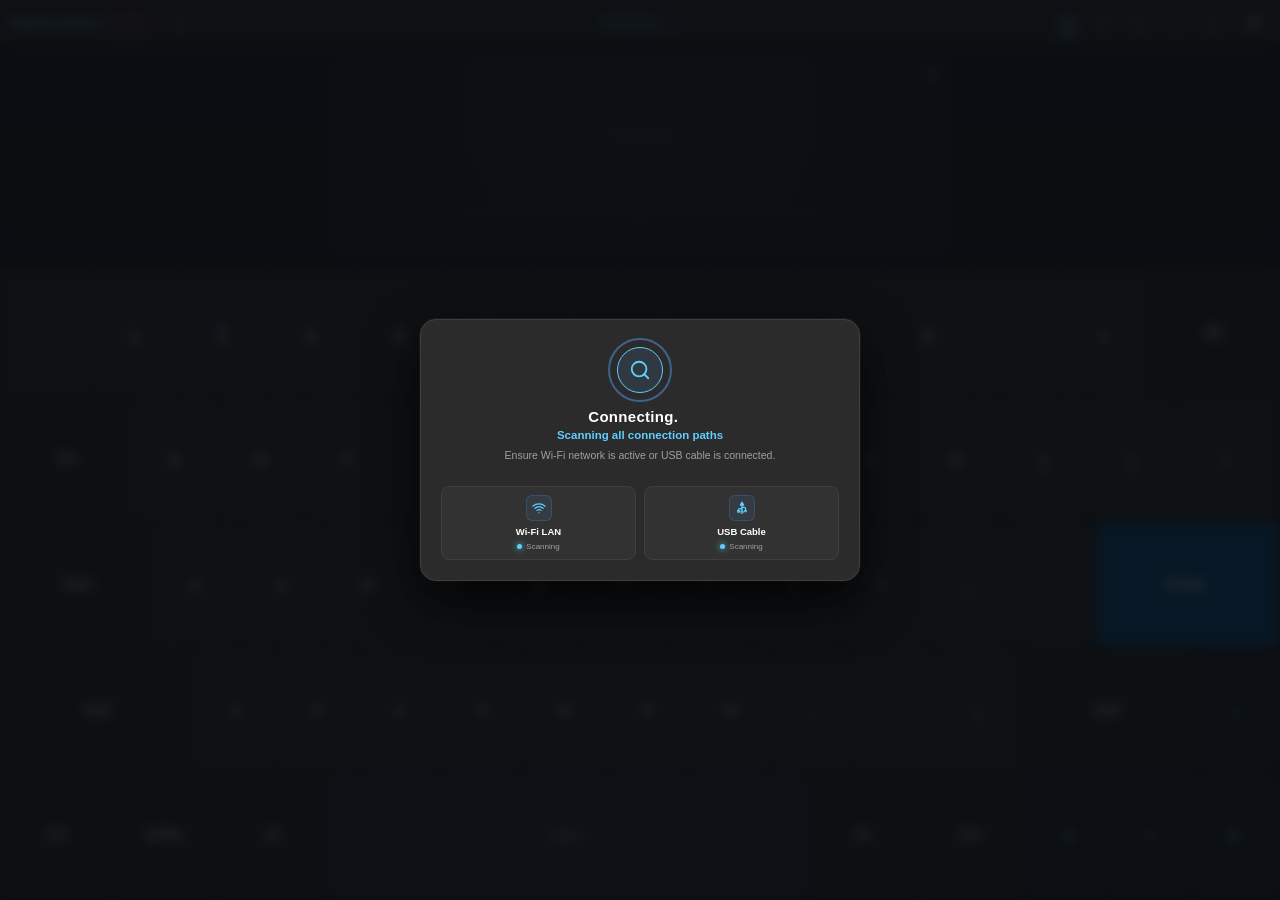
==== commit e8d34f2c: "chore(release): v1.21.4.61 - refactor: remove ineffective wake up button from power deck" ====
--- a/static/index.html
+++ b/static/index.html
@@ -6215,9 +6215,9 @@
   flex-direction: column;
   align-items: center;
   justify-content: center;
-  gap: 24px;
+  gap: 22px;
   width: 100%;
-  max-width: 620px;
+  max-width: 680px;
   margin: auto;
 }
 
@@ -6225,7 +6225,7 @@
   display: flex;
   align-items: center;
   justify-content: center;
-  gap: clamp(24px, 7vw, 56px);
+  gap: clamp(14px, 4.5vw, 40px);
   width: 100%;
 }
 
@@ -6233,12 +6233,12 @@
   display: flex;
   flex-direction: column;
   align-items: center;
-  gap: 12px;
+  gap: 10px;
 }
 
 .power-circle-btn {
-  width: clamp(80px, 15vw, 110px);
-  height: clamp(80px, 15vw, 110px);
+  width: clamp(66px, 12vw, 96px);
+  height: clamp(66px, 12vw, 96px);
   border-radius: 50%;
   display: flex;
   align-items: center;
@@ -6316,6 +6316,118 @@
   text-transform: uppercase;
   color: var(--text, #f0f6fc);
   pointer-events: none;
+}
+
+/* ── Power Volume Bar Ramping ── */
+.power-volume-bar {
+  display: flex;
+  align-items: center;
+  gap: 12px;
+  width: 100%;
+  max-width: 380px;
+  background: var(--panel-bg, rgba(22, 22, 26, 0.85));
+  border: 1px solid var(--key-border, rgba(255, 255, 255, 0.1));
+  padding: 8px 16px;
+  border-radius: 999px;
+  box-shadow: 0 4px 16px rgba(0, 0, 0, 0.35);
+  box-sizing: border-box;
+}
+
+.power-vol-btn {
+  background: transparent;
+  border: none;
+  outline: none;
+  color: var(--accent, #58a6ff);
+  display: flex;
+  align-items: center;
+  justify-content: center;
+  cursor: pointer;
+  padding: 4px;
+  border-radius: 50%;
+  transition: transform 0.1s ease, color 0.15s ease;
+  flex-shrink: 0;
+  -webkit-tap-highlight-color: transparent;
+}
+.power-vol-btn:active {
+  transform: scale(0.9);
+}
+
+.power-vol-track {
+  flex: 1;
+  display: flex;
+  align-items: center;
+  touch-action: pan-x;
+}
+
+.power-vol-range {
+  width: 100%;
+  height: 6px;
+  -webkit-appearance: none;
+  appearance: none;
+  background: rgba(255, 255, 255, 0.15);
+  border-radius: 3px;
+  outline: none;
+  cursor: pointer;
+  touch-action: pan-x;
+}
+
+.power-vol-range::-webkit-slider-thumb {
+  -webkit-appearance: none;
+  appearance: none;
+  width: 18px;
+  height: 18px;
+  border-radius: 50%;
+  background: var(--accent, #58a6ff);
+  box-shadow: 0 0 8px var(--accent, #58a6ff);
+  cursor: pointer;
+  transition: transform 0.12s ease;
+}
+
+.power-vol-range::-webkit-slider-thumb:active {
+  transform: scale(1.2);
+}
+
+.power-vol-label {
+  font-size: 13px;
+  font-weight: 700;
+  color: var(--text, #f0f6fc);
+  min-width: 40px;
+  text-align: right;
+  font-variant-numeric: tabular-nums;
+  flex-shrink: 0;
+}
+
+@media (max-height: 520px) and (orientation: landscape) {
+  .power-buttons-row {
+    gap: clamp(8px, 2.5vw, 18px);
+  }
+  .power-circle-btn {
+    width: clamp(50px, 9.5vw, 68px);
+    height: clamp(50px, 9.5vw, 68px);
+  }
+  .power-circle-icon {
+    width: clamp(20px, 3.8vw, 26px);
+    height: clamp(20px, 3.8vw, 26px);
+  }
+  .power-btn-label {
+    font-size: 9.5px;
+  }
+  .power-volume-bar {
+    max-width: 320px;
+    padding: 4px 12px;
+    gap: 8px;
+  }
+  .power-vol-range {
+    height: 4px;
+  }
+  .power-vol-range::-webkit-slider-thumb {
+    width: 14px;
+    height: 14px;
+  }
+  .power-vol-label {
+    font-size: 11.5px;
+    min-width: 34px;
+  }
 }
 
 .power-header {
@@ -8902,6 +9014,20 @@
           <span class="power-btn-label">Restart</span>
         </div>
       </div>
+
+      <!-- Volume Bar Ramping Terpadu -->
+      <div class="power-volume-bar">
+        <button type="button" class="power-vol-btn" id="power-vol-mute-btn" title="Mute Audio">
+          <svg class="svg-icon" id="power-vol-icon" viewBox="0 0 24 24" width="18" height="18" fill="none" stroke="currentColor" stroke-width="2" stroke-linecap="round" stroke-linejoin="round">
+            <polygon points="11 5 6 9 2 9 2 15 6 15 11 19 11 5"/>
+            <path d="M19.07 4.93a10 10 0 0 1 0 14.14M15.54 8.46a5 5 0 0 1 0 7.07"/>
+          </svg>
+        </button>
+        <div class="power-vol-track">
+          <input type="range" class="power-vol-range" id="power-vol-range" min="0" max="100" step="2" value="80" aria-label="Volume Sistem">
+        </div>
+        <span class="power-vol-label" id="power-vol-label">80%</span>
+      </div>
     </div>
   </section>
 
@@ -9788,7 +9914,7 @@
 
     <!-- Line 3: Badge Versi Aplikasi -->
     <div style="margin-bottom:6px;display:flex;align-items:center;justify-content:center;gap:6px;">
-      <span id="about-app-version" style="display:inline-block;padding:2px 10px;background:rgba(88,166,255,0.12);border-radius:20px;font-size:11px;font-weight:700;color:var(--accent);letter-spacing:0.2px;">v1.21.4.54</span>
+      <span id="about-app-version" style="display:inline-block;padding:2px 10px;background:rgba(88,166,255,0.12);border-radius:20px;font-size:11px;font-weight:700;color:var(--accent);letter-spacing:0.2px;">v1.21.4.61</span>
     </div>
 
     <!-- Line 4: By Nama Studio -->
@@ -11155,8 +11281,8 @@
   btnControlDeckEl.addEventListener('click', handleMenuTrigger);
 }
 
-const APP_CLIENT_VERSION = '1.21.4.54';
-const APP_CLIENT_VERSION_CODE = 1210454;
+const APP_CLIENT_VERSION = '1.21.4.61';
+const APP_CLIENT_VERSION_CODE = 1210461;
 
 let updateResetTimeout = null;
 let currentUpdateData = null;
@@ -12926,6 +13052,9 @@
       const pHost = $('power-host-name');
       if (pHost) pHost.textContent = d.host_name;
     }
+    if (d.mac_address) {
+      localStorage.setItem('digi_host_mac', d.mac_address);
+    }
     if (d.version) {
       const vBadge = $('app-version-badge');
       if (vBadge) vBadge.textContent = 'DigiSmartDeck v' + d.version;
@@ -12943,6 +13072,12 @@
     }
     if (d.locked_win_id !== undefined) {
       handleTargetLockUpdate(d.locked_win_id);
+    }
+    if (typeof d.volume === 'number') {
+      window.currentServerVolume = d.volume;
+      if (typeof window.updateVolumeUI === 'function') {
+        window.updateVolumeUI(d.volume, true);
+      }
     }
   } else if (d.type === 'trigger_update_check') {
     isAutoUpdateTriggered = false;
@@ -12960,8 +13095,20 @@
   } else if (d.type === 'window_list') {
     renderWindowList(d.windows);
   } else if (d.type === 'power_result') {
-    if (typeof showSmartToast === 'function') {
+    if (d.action === 'volume_set' && typeof d.value === 'number') {
+      window.currentServerVolume = d.value;
+      if (typeof window.updateVolumeUI === 'function') {
+        window.updateVolumeUI(d.value, true);
+      }
+    } else if (typeof showSmartToast === 'function') {
       showSmartToast(d.message || (d.success ? 'Perintah daya berhasil dikirim.' : 'Gagal mengeksekusi perintah daya.'));
+    }
+  } else if (d.type === 'volume_sync') {
+    if (typeof d.value === 'number') {
+      window.currentServerVolume = d.value;
+      if (typeof window.updateVolumeUI === 'function') {
+        window.updateVolumeUI(d.value, true);
+      }
     }
   } else if (d.type === 'auth_status') {
     if (d.license) updateLicenseDisplay(d.license);
@@ -19910,8 +20057,7 @@
     { id: 'power-btn-switch-user', action: 'switch_user' },
     { id: 'power-btn-logout', action: 'logout' },
     { id: 'power-btn-screen-off', action: 'screen_off' },
-    { id: 'power-btn-hibernate', action: 'hibernate' },
-    { id: 'power-btn-wake', action: 'wake_up' }
+    { id: 'power-btn-hibernate', action: 'hibernate' }
   ];
 
   actions.forEach(item => {
@@ -20012,7 +20158,7 @@
     });
   }
 
-  // ── 2. Volume Popup Modal ──
+  // ── 2. Volume Popup Modal & Power Bar ──
   const modalVol = $('modal-power-volume');
   const btnOpenVol = $('power-btn-volume');
   const btnCloseVol = $('btn-close-power-volume');
@@ -20020,19 +20166,109 @@
   const valVol = $('popup-volume-val');
   const subVol = $('power-card-volume-sub');
 
-  function updateVolumeUI(val) {
+  const powerVolRange = $('power-vol-range');
+  const powerVolLabel = $('power-vol-label');
+  const powerVolMuteBtn = $('power-vol-mute-btn');
+  const powerVolIcon = $('power-vol-icon');
+
+  let lastNonZeroVolume = 80;
+  let isUserDraggingVolume = false;
+  let dragVolumeTimeout = null;
+
+  function updateVolumeUI(val, isIncomingSync = false) {
     const num = parseInt(val, 10);
     val = isNaN(num) ? 80 : Math.max(0, Math.min(100, num));
-    if (sliderVol) sliderVol.value = val;
+    if (val > 0) lastNonZeroVolume = val;
+
+    // Jika pesan sinkronisasi datang saat user sedang aktif menggeser slider, abaikan posisi slider agar tidak tersentak
+    if (!isIncomingSync || !isUserDraggingVolume) {
+      if (sliderVol) sliderVol.value = val;
+      if (powerVolRange) powerVolRange.value = val;
+    }
+
     if (valVol) valVol.textContent = val + '%';
     if (subVol) subVol.textContent = val + '%';
-    try { localStorage.setItem('digi_volume', val); } catch (e) {}
-  }
-
-  try {
-    const savedVol = localStorage.getItem('digi_volume');
-    if (savedVol) updateVolumeUI(savedVol);
-  } catch (e) {}
+    if (powerVolLabel) powerVolLabel.textContent = val + '%';
+
+    if (powerVolIcon) {
+      if (val === 0) {
+        powerVolIcon.innerHTML = '<polygon points="11 5 6 9 2 9 2 15 6 15 11 19 11 5"/><line x1="23" y1="9" x2="17" y2="15"/><line x1="17" y1="9" x2="23" y2="15"/>';
+        if (powerVolMuteBtn) powerVolMuteBtn.style.color = '#ef4444';
+      } else if (val < 50) {
+        powerVolIcon.innerHTML = '<polygon points="11 5 6 9 2 9 2 15 6 15 11 19 11 5"/><path d="M15.54 8.46a5 5 0 0 1 0 7.07"/>';
+        if (powerVolMuteBtn) powerVolMuteBtn.style.color = 'var(--accent)';
+      } else {
+        powerVolIcon.innerHTML = '<polygon points="11 5 6 9 2 9 2 15 6 15 11 19 11 5"/><path d="M19.07 4.93a10 10 0 0 1 0 14.14M15.54 8.46a5 5 0 0 1 0 7.07"/>';
+        if (powerVolMuteBtn) powerVolMuteBtn.style.color = 'var(--accent)';
+      }
+    }
+  }
+
+  window.updateVolumeUI = updateVolumeUI;
+  if (typeof window.currentServerVolume === 'number') {
+    updateVolumeUI(window.currentServerVolume, true);
+  }
+
+  function sendVolumeCommand(val) {
+    if (connected && ws && ws.readyState === 1) {
+      send({ type: 'volume_set', value: val });
+    } else {
+      executePowerActionNow('volume_set', val);
+    }
+  }
+
+  if (powerVolRange) {
+    const startDrag = () => {
+      isUserDraggingVolume = true;
+      clearTimeout(dragVolumeTimeout);
+    };
+    const endDrag = () => {
+      clearTimeout(dragVolumeTimeout);
+      dragVolumeTimeout = setTimeout(() => {
+        isUserDraggingVolume = false;
+      }, 350);
+    };
+
+    powerVolRange.addEventListener('touchstart', startDrag, { passive: true });
+    powerVolRange.addEventListener('mousedown', startDrag);
+    powerVolRange.addEventListener('touchend', endDrag, { passive: true });
+    powerVolRange.addEventListener('mouseup', endDrag);
+
+    powerVolRange.addEventListener('input', () => {
+      isUserDraggingVolume = true;
+      clearTimeout(dragVolumeTimeout);
+      const val = parseInt(powerVolRange.value, 10);
+      updateVolumeUI(val, false);
+      sendVolumeCommand(val);
+      dragVolumeTimeout = setTimeout(() => {
+        isUserDraggingVolume = false;
+      }, 350);
+    });
+    powerVolRange.addEventListener('change', () => {
+      if (typeof playClickSound === 'function') playClickSound();
+      vibe(15);
+      const val = parseInt(powerVolRange.value, 10);
+      sendVolumeCommand(val);
+      endDrag();
+    });
+  }
+
+  if (powerVolMuteBtn) {
+    powerVolMuteBtn.addEventListener('click', () => {
+      if (typeof playClickSound === 'function') playClickSound();
+      vibe(20);
+      const current = parseInt(powerVolRange ? powerVolRange.value : (localStorage.getItem('digi_volume') || '80'), 10);
+      if (current > 0) {
+        lastNonZeroVolume = current;
+        updateVolumeUI(0, false);
+        sendVolumeCommand(0);
+      } else {
+        const restoreVal = lastNonZeroVolume || 50;
+        updateVolumeUI(restoreVal, false);
+        sendVolumeCommand(restoreVal);
+      }
+    });
+  }
 
   if (btnOpenVol) {
     bindPowerBtn(btnOpenVol, () => {
@@ -20061,13 +20297,24 @@
 
   if (sliderVol) {
     sliderVol.addEventListener('input', () => {
-      updateVolumeUI(sliderVol.value);
-      executePowerActionNow('volume_set', parseInt(sliderVol.value, 10));
+      isUserDraggingVolume = true;
+      clearTimeout(dragVolumeTimeout);
+      const val = parseInt(sliderVol.value, 10);
+      updateVolumeUI(val, false);
+      sendVolumeCommand(val);
+      dragVolumeTimeout = setTimeout(() => {
+        isUserDraggingVolume = false;
+      }, 350);
     });
     sliderVol.addEventListener('change', () => {
       if (typeof playClickSound === 'function') playClickSound();
       vibe(15);
-      executePowerActionNow('volume_set', parseInt(sliderVol.value, 10));
+      const val = parseInt(sliderVol.value, 10);
+      sendVolumeCommand(val);
+      clearTimeout(dragVolumeTimeout);
+      dragVolumeTimeout = setTimeout(() => {
+        isUserDraggingVolume = false;
+      }, 350);
     });
   }
 
